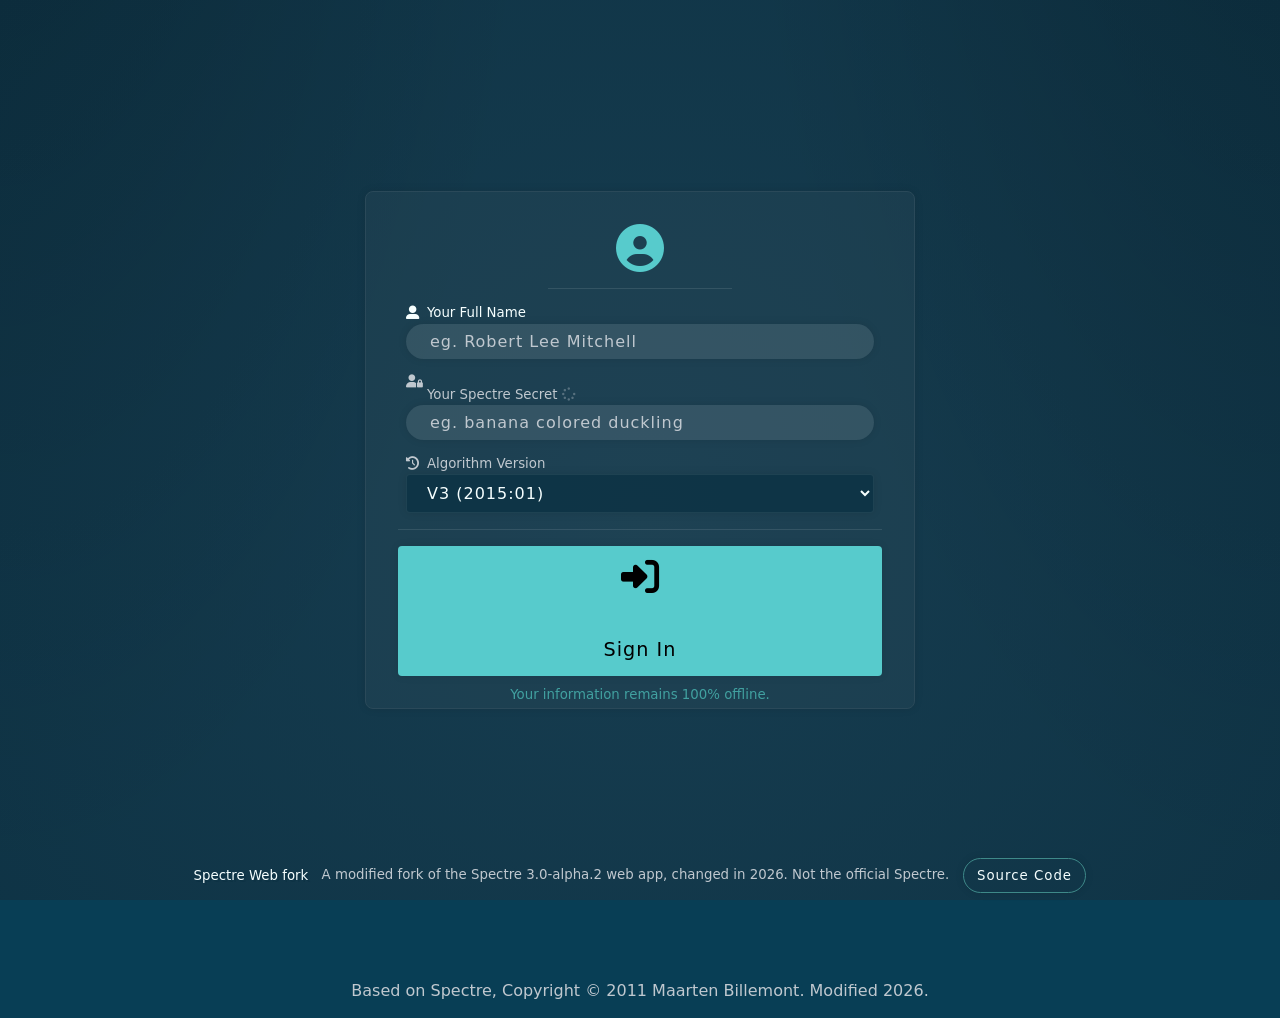
==== docs/index.html @ a0fe4a65 "Rebuild docs/ after the layout fixes" ====
<!DOCTYPE html>
<html lang="en">
    <head>
        <meta charset="utf-8">
        <meta http-equiv="Content-Security-Policy" content="default-src 'none'; script-src 'sha256-9/aliU8dGd2tb6OSsuzixeV4y/faTqgFtohetphbbj0=' 'sha256-5osL9BGpKjXok4ItbV8AQ6+V6i9bKQOKUIkxQH+vJXQ=' 'sha256-19Yi5ARsKP2tvW770PqaeZbpS1xLBzxc9Fg+fflLFEU=' 'sha256-3Mkn7nb8L54JIkCnnbf6QNFOFKUCBvr0ZYjHy5XILdM=' 'sha256-Y1WxvNF3VGXbITUzu2JVC7TMOSRNsv2co7iyMdmqBMM='; style-src 'sha256-naZOwZWrEbf+tsvNqC1hX/dUrbzZPQRe8W9vftmGkqo=' 'sha256-TBe0l9PhFaVR3DwHmA2jQbUf1y6yQ22RBgJKKkNkC50=' 'sha256-o7QjUlwYnPsHj55nE0psjLPsx08R8FAviyE1wl5RqvE=' 'sha256-8ndN4mEoQNzWhII5e+rMvZdpQ4ZD5e69drgX55+axxM=' 'sha256-bxnCBfvaxvdI/viL85YlEelTwdnySncHjJ1j/MYjPD8='; img-src data:; font-src data:; worker-src 'self' blob:; manifest-src data:; connect-src 'none'; object-src 'none'; base-uri 'none'; form-action 'none'">
        <title>Spectre Web fork</title>
        <meta name="description" content="Password manager and secure identity platform. Spectre is a free and offline password cipher." />
        <meta name="keywords" content="password manager,password generator,passwords,free,secure,strong,random,online,offline,privacy,web" />
        <meta name="viewport" content="width=device-width, initial-scale=1, shrink-to-fit=no">
        <meta name="theme-color" content="#3E8989">
        <meta name="author" content="Maarten Billemont">
        <meta name="referrer" content="no-referrer">
        <link rel="author" href="https://lhunath.com">
        <link rel="icon" href="[data-uri]">
        <link rel="manifest" href="[data-uri]">
        <link rel="apple-touch-icon" href="[data-uri]">
        <meta name="apple-mobile-web-app-capable" content="yes">
        <meta name="apple-mobile-web-app-title" content="Spectre fork">
        <meta name="apple-mobile-web-app-status-bar-style" content="default">
        <style>@charset "UTF-8";/*!
 * Bootstrap v5.0.0-beta1 (https://getbootstrap.com/)
 * Copyright 2011-2020 The Bootstrap Authors
 * Copyright 2011-2020 Twitter, Inc.
 * Licensed under MIT (https://github.com/twbs/bootstrap/blob/main/LICENSE)
 */:root{--bs-blue:#0d6efd;--bs-indigo:#6610f2;--bs-purple:#6f42c1;--bs-pink:#d63384;--bs-red:#dc3545;--bs-orange:#fd7e14;--bs-yellow:#ffc107;--bs-green:#198754;--bs-teal:#20c997;--bs-cyan:#0dcaf0;--bs-white:#fff;--bs-gray:#6c757d;--bs-gray-dark:#343a40;--bs-primary:#0d6efd;--bs-secondary:#6c757d;--bs-success:#198754;--bs-info:#0dcaf0;--bs-warning:#ffc107;--bs-danger:#dc3545;--bs-light:#f8f9fa;--bs-dark:#212529;--bs-font-sans-serif:system-ui,-apple-system,"Segoe UI",Roboto,"Helvetica Neue",Arial,"Noto Sans","Liberation Sans",sans-serif,"Apple Color Emoji","Segoe UI Emoji","Segoe UI Symbol","Noto Color Emoji";--bs-font-monospace:SFMono-Regular,Menlo,Monaco,Consolas,"Liberation Mono","Courier New",monospace;--bs-gradient:linear-gradient(180deg, rgba(255, 255, 255, 0.15), rgba(255, 255, 255, 0))}*,::after,::before{box-sizing:border-box}@media (prefers-reduced-motion:no-preference){:root{scroll-behavior:smooth}}body{margin:0;font-family:var(--bs-font-sans-serif);font-size:1rem;font-weight:400;line-height:1.5;color:#212529;background-color:#fff;-webkit-text-size-adjust:100%;-webkit-tap-highlight-color:transparent}[tabindex="-1"]:focus:not(:focus-visible){outline:0!important}hr{margin:1rem 0;color:inherit;background-color:currentColor;border:0;opacity:.25}hr:not([size]){height:1px}.h1,.h2,.h3,.h4,.h5,.h6,h1,h2,h3,h4,h5,h6{margin-top:0;margin-bottom:.5rem;font-weight:500;line-height:1.2}.h1,h1{font-size:calc(1.375rem + 1.5vw)}@media (min-width:1200px){.h1,h1{font-size:2.5rem}}.h2,h2{font-size:calc(1.325rem + .9vw)}@media (min-width:1200px){.h2,h2{font-size:2rem}}.h3,h3{font-size:calc(1.3rem + .6vw)}@media (min-width:1200px){.h3,h3{font-size:1.75rem}}.h4,h4{font-size:calc(1.275rem + .3vw)}@media (min-width:1200px){.h4,h4{font-size:1.5rem}}.h5,h5{font-size:1.25rem}.h6,h6{font-size:1rem}p{margin-top:0;margin-bottom:1rem}abbr[data-bs-original-title],abbr[title]{text-decoration:underline;-webkit-text-decoration:underline dotted;text-decoration:underline dotted;cursor:help;-webkit-text-decoration-skip-ink:none;text-decoration-skip-ink:none}address{margin-bottom:1rem;font-style:normal;line-height:inherit}ol,ul{padding-left:2rem}dl,ol,ul{margin-top:0;margin-bottom:1rem}ol ol,ol ul,ul ol,ul ul{margin-bottom:0}dt{font-weight:700}dd{margin-bottom:.5rem;margin-left:0}blockquote{margin:0 0 1rem}b,strong{font-weight:bolder}.small,small{font-size:.875em}.mark,mark{padding:.2em;background-color:#fcf8e3}sub,sup{position:relative;font-size:.75em;line-height:0;vertical-align:baseline}sub{bottom:-.25em}sup{top:-.5em}a{color:#0d6efd;text-decoration:underline}a:hover{color:#0a58ca}a:not([href]):not([class]),a:not([href]):not([class]):hover{color:inherit;text-decoration:none}code,kbd,pre,samp{font-family:var(--bs-font-monospace);font-size:1em;direction:ltr;unicode-bidi:bidi-override}pre{display:block;margin-top:0;margin-bottom:1rem;overflow:auto;font-size:.875em}pre code{font-size:inherit;color:inherit;word-break:normal}code{font-size:.875em;color:#d63384;word-wrap:break-word}a>code{color:inherit}kbd{padding:.2rem .4rem;font-size:.875em;color:#fff;background-color:#212529;border-radius:.2rem}kbd kbd{padding:0;font-size:1em;font-weight:700}figure{margin:0 0 1rem}img,svg{vertical-align:middle}table{caption-side:bottom;border-collapse:collapse}caption{padding-top:.5rem;padding-bottom:.5rem;color:#6c757d;text-align:left}th{text-align:inherit;text-align:-webkit-match-parent}tbody,td,tfoot,th,thead,tr{border-color:inherit;border-style:solid;border-width:0}label{display:inline-block}button{border-radius:0}button:focus{outline:dotted 1px;outline:-webkit-focus-ring-color auto 5px}button,input,optgroup,select,textarea{margin:0;font-family:inherit;font-size:inherit;line-height:inherit}button,select{text-transform:none}[role=button]{cursor:pointer}select{word-wrap:normal}[list]::-webkit-calendar-picker-indicator{display:none}[type=button],[type=reset],[type=submit],button{-webkit-appearance:button}[type=button]:not(:disabled),[type=reset]:not(:disabled),[type=submit]:not(:disabled),button:not(:disabled){cursor:pointer}::-moz-focus-inner{padding:0;border-style:none}textarea{resize:vertical}fieldset{min-width:0;padding:0;margin:0;border:0}legend{float:left;width:100%;padding:0;margin-bottom:.5rem;font-size:calc(1.275rem + .3vw);line-height:inherit}@media (min-width:1200px){legend{font-size:1.5rem}}legend+*{clear:left}::-webkit-datetime-edit-day-field,::-webkit-datetime-edit-fields-wrapper,::-webkit-datetime-edit-hour-field,::-webkit-datetime-edit-minute,::-webkit-datetime-edit-month-field,::-webkit-datetime-edit-text,::-webkit-datetime-edit-year-field{padding:0}::-webkit-inner-spin-button{height:auto}[type=search]{outline-offset:-2px;-webkit-appearance:textfield}::-webkit-search-decoration{-webkit-appearance:none}::-webkit-color-swatch-wrapper{padding:0}::file-selector-button{font:inherit}::-webkit-file-upload-button{font:inherit;-webkit-appearance:button}output{display:inline-block}iframe{border:0}summary{display:list-item;cursor:pointer}progress{vertical-align:baseline}[hidden]{display:none!important}.lead{font-size:1.25rem;font-weight:300}.display-1{font-size:calc(1.625rem + 4.5vw);font-weight:300;line-height:1.2}@media (min-width:1200px){.display-1{font-size:5rem}}.display-2{font-size:calc(1.575rem + 3.9vw);font-weight:300;line-height:1.2}@media (min-width:1200px){.display-2{font-size:4.5rem}}.display-3{font-size:calc(1.525rem + 3.3vw);font-weight:300;line-height:1.2}@media (min-width:1200px){.display-3{font-size:4rem}}.display-4{font-size:calc(1.475rem + 2.7vw);font-weight:300;line-height:1.2}@media (min-width:1200px){.display-4{font-size:3.5rem}}.display-5{font-size:calc(1.425rem + 2.1vw);font-weight:300;line-height:1.2}@media (min-width:1200px){.display-5{font-size:3rem}}.display-6{font-size:calc(1.375rem + 1.5vw);font-weight:300;line-height:1.2}@media (min-width:1200px){.display-6{font-size:2.5rem}}.list-unstyled{padding-left:0;list-style:none}.list-inline{padding-left:0;list-style:none}.list-inline-item{display:inline-block}.list-inline-item:not(:last-child){margin-right:.5rem}.initialism{font-size:.875em;text-transform:uppercase}.blockquote{margin-bottom:1rem;font-size:1.25rem}.blockquote>:last-child{margin-bottom:0}.blockquote-footer{margin-top:-1rem;margin-bottom:1rem;font-size:.875em;color:#6c757d}.blockquote-footer::before{content:"— "}.img-fluid{max-width:100%;height:auto}.img-thumbnail{padding:.25rem;background-color:#fff;border:1px solid #dee2e6;border-radius:.25rem;max-width:100%;height:auto}.figure{display:inline-block}.figure-img{margin-bottom:.5rem;line-height:1}.figure-caption{font-size:.875em;color:#6c757d}.container,.container-fluid,.container-lg,.container-md,.container-sm,.container-xl,.container-xxl{width:100%;padding-right:var(--bs-gutter-x,.75rem);padding-left:var(--bs-gutter-x,.75rem);margin-right:auto;margin-left:auto}@media (min-width:576px){.container,.container-sm{max-width:540px}}@media (min-width:768px){.container,.container-md,.container-sm{max-width:720px}}@media (min-width:992px){.container,.container-lg,.container-md,.container-sm{max-width:960px}}@media (min-width:1200px){.container,.container-lg,.container-md,.container-sm,.container-xl{max-width:1140px}}@media (min-width:1400px){.container,.container-lg,.container-md,.container-sm,.container-xl,.container-xxl{max-width:1320px}}.row{--bs-gutter-x:1.5rem;--bs-gutter-y:0;display:flex;flex-wrap:wrap;margin-top:calc(var(--bs-gutter-y) * -1);margin-right:calc(var(--bs-gutter-x)/ -2);margin-left:calc(var(--bs-gutter-x)/ -2)}.row>*{flex-shrink:0;width:100%;max-width:100%;padding-right:calc(var(--bs-gutter-x)/ 2);padding-left:calc(var(--bs-gutter-x)/ 2);margin-top:var(--bs-gutter-y)}.col{flex:1 0 0%}.row-cols-auto>*{flex:0 0 auto;width:auto}.row-cols-1>*{flex:0 0 auto;width:100%}.row-cols-2>*{flex:0 0 auto;width:50%}.row-cols-3>*{flex:0 0 auto;width:33.3333333333%}.row-cols-4>*{flex:0 0 auto;width:25%}.row-cols-5>*{flex:0 0 auto;width:20%}.row-cols-6>*{flex:0 0 auto;width:16.6666666667%}.col-auto{flex:0 0 auto;width:auto}.col-1{flex:0 0 auto;width:8.3333333333%}.col-2{flex:0 0 auto;width:16.6666666667%}.col-3{flex:0 0 auto;width:25%}.col-4{flex:0 0 auto;width:33.3333333333%}.col-5{flex:0 0 auto;width:41.6666666667%}.col-6{flex:0 0 auto;width:50%}.col-7{flex:0 0 auto;width:58.3333333333%}.col-8{flex:0 0 auto;width:66.6666666667%}.col-9{flex:0 0 auto;width:75%}.col-10{flex:0 0 auto;width:83.3333333333%}.col-11{flex:0 0 auto;width:91.6666666667%}.col-12{flex:0 0 auto;width:100%}.offset-1{margin-left:8.3333333333%}.offset-2{margin-left:16.6666666667%}.offset-3{margin-left:25%}.offset-4{margin-left:33.3333333333%}.offset-5{margin-left:41.6666666667%}.offset-6{margin-left:50%}.offset-7{margin-left:58.3333333333%}.offset-8{margin-left:66.6666666667%}.offset-9{margin-left:75%}.offset-10{margin-left:83.3333333333%}.offset-11{margin-left:91.6666666667%}.g-0,.gx-0{--bs-gutter-x:0}.g-0,.gy-0{--bs-gutter-y:0}.g-1,.gx-1{--bs-gutter-x:0.25rem}.g-1,.gy-1{--bs-gutter-y:0.25rem}.g-2,.gx-2{--bs-gutter-x:0.5rem}.g-2,.gy-2{--bs-gutter-y:0.5rem}.g-3,.gx-3{--bs-gutter-x:1rem}.g-3,.gy-3{--bs-gutter-y:1rem}.g-4,.gx-4{--bs-gutter-x:1.5rem}.g-4,.gy-4{--bs-gutter-y:1.5rem}.g-5,.gx-5{--bs-gutter-x:3rem}.g-5,.gy-5{--bs-gutter-y:3rem}@media (min-width:576px){.col-sm{flex:1 0 0%}.row-cols-sm-auto>*{flex:0 0 auto;width:auto}.row-cols-sm-1>*{flex:0 0 auto;width:100%}.row-cols-sm-2>*{flex:0 0 auto;width:50%}.row-cols-sm-3>*{flex:0 0 auto;width:33.3333333333%}.row-cols-sm-4>*{flex:0 0 auto;width:25%}.row-cols-sm-5>*{flex:0 0 auto;width:20%}.row-cols-sm-6>*{flex:0 0 auto;width:16.6666666667%}.col-sm-auto{flex:0 0 auto;width:auto}.col-sm-1{flex:0 0 auto;width:8.3333333333%}.col-sm-2{flex:0 0 auto;width:16.6666666667%}.col-sm-3{flex:0 0 auto;width:25%}.col-sm-4{flex:0 0 auto;width:33.3333333333%}.col-sm-5{flex:0 0 auto;width:41.6666666667%}.col-sm-6{flex:0 0 auto;width:50%}.col-sm-7{flex:0 0 auto;width:58.3333333333%}.col-sm-8{flex:0 0 auto;width:66.6666666667%}.col-sm-9{flex:0 0 auto;width:75%}.col-sm-10{flex:0 0 auto;width:83.3333333333%}.col-sm-11{flex:0 0 auto;width:91.6666666667%}.col-sm-12{flex:0 0 auto;width:100%}.offset-sm-0{margin-left:0}.offset-sm-1{margin-left:8.3333333333%}.offset-sm-2{margin-left:16.6666666667%}.offset-sm-3{margin-left:25%}.offset-sm-4{margin-left:33.3333333333%}.offset-sm-5{margin-left:41.6666666667%}.offset-sm-6{margin-left:50%}.offset-sm-7{margin-left:58.3333333333%}.offset-sm-8{margin-left:66.6666666667%}.offset-sm-9{margin-left:75%}.offset-sm-10{margin-left:83.3333333333%}.offset-sm-11{margin-left:91.6666666667%}.g-sm-0,.gx-sm-0{--bs-gutter-x:0}.g-sm-0,.gy-sm-0{--bs-gutter-y:0}.g-sm-1,.gx-sm-1{--bs-gutter-x:0.25rem}.g-sm-1,.gy-sm-1{--bs-gutter-y:0.25rem}.g-sm-2,.gx-sm-2{--bs-gutter-x:0.5rem}.g-sm-2,.gy-sm-2{--bs-gutter-y:0.5rem}.g-sm-3,.gx-sm-3{--bs-gutter-x:1rem}.g-sm-3,.gy-sm-3{--bs-gutter-y:1rem}.g-sm-4,.gx-sm-4{--bs-gutter-x:1.5rem}.g-sm-4,.gy-sm-4{--bs-gutter-y:1.5rem}.g-sm-5,.gx-sm-5{--bs-gutter-x:3rem}.g-sm-5,.gy-sm-5{--bs-gutter-y:3rem}}@media (min-width:768px){.col-md{flex:1 0 0%}.row-cols-md-auto>*{flex:0 0 auto;width:auto}.row-cols-md-1>*{flex:0 0 auto;width:100%}.row-cols-md-2>*{flex:0 0 auto;width:50%}.row-cols-md-3>*{flex:0 0 auto;width:33.3333333333%}.row-cols-md-4>*{flex:0 0 auto;width:25%}.row-cols-md-5>*{flex:0 0 auto;width:20%}.row-cols-md-6>*{flex:0 0 auto;width:16.6666666667%}.col-md-auto{flex:0 0 auto;width:auto}.col-md-1{flex:0 0 auto;width:8.3333333333%}.col-md-2{flex:0 0 auto;width:16.6666666667%}.col-md-3{flex:0 0 auto;width:25%}.col-md-4{flex:0 0 auto;width:33.3333333333%}.col-md-5{flex:0 0 auto;width:41.6666666667%}.col-md-6{flex:0 0 auto;width:50%}.col-md-7{flex:0 0 auto;width:58.3333333333%}.col-md-8{flex:0 0 auto;width:66.6666666667%}.col-md-9{flex:0 0 auto;width:75%}.col-md-10{flex:0 0 auto;width:83.3333333333%}.col-md-11{flex:0 0 auto;width:91.6666666667%}.col-md-12{flex:0 0 auto;width:100%}.offset-md-0{margin-left:0}.offset-md-1{margin-left:8.3333333333%}.offset-md-2{margin-left:16.6666666667%}.offset-md-3{margin-left:25%}.offset-md-4{margin-left:33.3333333333%}.offset-md-5{margin-left:41.6666666667%}.offset-md-6{margin-left:50%}.offset-md-7{margin-left:58.3333333333%}.offset-md-8{margin-left:66.6666666667%}.offset-md-9{margin-left:75%}.offset-md-10{margin-left:83.3333333333%}.offset-md-11{margin-left:91.6666666667%}.g-md-0,.gx-md-0{--bs-gutter-x:0}.g-md-0,.gy-md-0{--bs-gutter-y:0}.g-md-1,.gx-md-1{--bs-gutter-x:0.25rem}.g-md-1,.gy-md-1{--bs-gutter-y:0.25rem}.g-md-2,.gx-md-2{--bs-gutter-x:0.5rem}.g-md-2,.gy-md-2{--bs-gutter-y:0.5rem}.g-md-3,.gx-md-3{--bs-gutter-x:1rem}.g-md-3,.gy-md-3{--bs-gutter-y:1rem}.g-md-4,.gx-md-4{--bs-gutter-x:1.5rem}.g-md-4,.gy-md-4{--bs-gutter-y:1.5rem}.g-md-5,.gx-md-5{--bs-gutter-x:3rem}.g-md-5,.gy-md-5{--bs-gutter-y:3rem}}@media (min-width:992px){.col-lg{flex:1 0 0%}.row-cols-lg-auto>*{flex:0 0 auto;width:auto}.row-cols-lg-1>*{flex:0 0 auto;width:100%}.row-cols-lg-2>*{flex:0 0 auto;width:50%}.row-cols-lg-3>*{flex:0 0 auto;width:33.3333333333%}.row-cols-lg-4>*{flex:0 0 auto;width:25%}.row-cols-lg-5>*{flex:0 0 auto;width:20%}.row-cols-lg-6>*{flex:0 0 auto;width:16.6666666667%}.col-lg-auto{flex:0 0 auto;width:auto}.col-lg-1{flex:0 0 auto;width:8.3333333333%}.col-lg-2{flex:0 0 auto;width:16.6666666667%}.col-lg-3{flex:0 0 auto;width:25%}.col-lg-4{flex:0 0 auto;width:33.3333333333%}.col-lg-5{flex:0 0 auto;width:41.6666666667%}.col-lg-6{flex:0 0 auto;width:50%}.col-lg-7{flex:0 0 auto;width:58.3333333333%}.col-lg-8{flex:0 0 auto;width:66.6666666667%}.col-lg-9{flex:0 0 auto;width:75%}.col-lg-10{flex:0 0 auto;width:83.3333333333%}.col-lg-11{flex:0 0 auto;width:91.6666666667%}.col-lg-12{flex:0 0 auto;width:100%}.offset-lg-0{margin-left:0}.offset-lg-1{margin-left:8.3333333333%}.offset-lg-2{margin-left:16.6666666667%}.offset-lg-3{margin-left:25%}.offset-lg-4{margin-left:33.3333333333%}.offset-lg-5{margin-left:41.6666666667%}.offset-lg-6{margin-left:50%}.offset-lg-7{margin-left:58.3333333333%}.offset-lg-8{margin-left:66.6666666667%}.offset-lg-9{margin-left:75%}.offset-lg-10{margin-left:83.3333333333%}.offset-lg-11{margin-left:91.6666666667%}.g-lg-0,.gx-lg-0{--bs-gutter-x:0}.g-lg-0,.gy-lg-0{--bs-gutter-y:0}.g-lg-1,.gx-lg-1{--bs-gutter-x:0.25rem}.g-lg-1,.gy-lg-1{--bs-gutter-y:0.25rem}.g-lg-2,.gx-lg-2{--bs-gutter-x:0.5rem}.g-lg-2,.gy-lg-2{--bs-gutter-y:0.5rem}.g-lg-3,.gx-lg-3{--bs-gutter-x:1rem}.g-lg-3,.gy-lg-3{--bs-gutter-y:1rem}.g-lg-4,.gx-lg-4{--bs-gutter-x:1.5rem}.g-lg-4,.gy-lg-4{--bs-gutter-y:1.5rem}.g-lg-5,.gx-lg-5{--bs-gutter-x:3rem}.g-lg-5,.gy-lg-5{--bs-gutter-y:3rem}}@media (min-width:1200px){.col-xl{flex:1 0 0%}.row-cols-xl-auto>*{flex:0 0 auto;width:auto}.row-cols-xl-1>*{flex:0 0 auto;width:100%}.row-cols-xl-2>*{flex:0 0 auto;width:50%}.row-cols-xl-3>*{flex:0 0 auto;width:33.3333333333%}.row-cols-xl-4>*{flex:0 0 auto;width:25%}.row-cols-xl-5>*{flex:0 0 auto;width:20%}.row-cols-xl-6>*{flex:0 0 auto;width:16.6666666667%}.col-xl-auto{flex:0 0 auto;width:auto}.col-xl-1{flex:0 0 auto;width:8.3333333333%}.col-xl-2{flex:0 0 auto;width:16.6666666667%}.col-xl-3{flex:0 0 auto;width:25%}.col-xl-4{flex:0 0 auto;width:33.3333333333%}.col-xl-5{flex:0 0 auto;width:41.6666666667%}.col-xl-6{flex:0 0 auto;width:50%}.col-xl-7{flex:0 0 auto;width:58.3333333333%}.col-xl-8{flex:0 0 auto;width:66.6666666667%}.col-xl-9{flex:0 0 auto;width:75%}.col-xl-10{flex:0 0 auto;width:83.3333333333%}.col-xl-11{flex:0 0 auto;width:91.6666666667%}.col-xl-12{flex:0 0 auto;width:100%}.offset-xl-0{margin-left:0}.offset-xl-1{margin-left:8.3333333333%}.offset-xl-2{margin-left:16.6666666667%}.offset-xl-3{margin-left:25%}.offset-xl-4{margin-left:33.3333333333%}.offset-xl-5{margin-left:41.6666666667%}.offset-xl-6{margin-left:50%}.offset-xl-7{margin-left:58.3333333333%}.offset-xl-8{margin-left:66.6666666667%}.offset-xl-9{margin-left:75%}.offset-xl-10{margin-left:83.3333333333%}.offset-xl-11{margin-left:91.6666666667%}.g-xl-0,.gx-xl-0{--bs-gutter-x:0}.g-xl-0,.gy-xl-0{--bs-gutter-y:0}.g-xl-1,.gx-xl-1{--bs-gutter-x:0.25rem}.g-xl-1,.gy-xl-1{--bs-gutter-y:0.25rem}.g-xl-2,.gx-xl-2{--bs-gutter-x:0.5rem}.g-xl-2,.gy-xl-2{--bs-gutter-y:0.5rem}.g-xl-3,.gx-xl-3{--bs-gutter-x:1rem}.g-xl-3,.gy-xl-3{--bs-gutter-y:1rem}.g-xl-4,.gx-xl-4{--bs-gutter-x:1.5rem}.g-xl-4,.gy-xl-4{--bs-gutter-y:1.5rem}.g-xl-5,.gx-xl-5{--bs-gutter-x:3rem}.g-xl-5,.gy-xl-5{--bs-gutter-y:3rem}}@media (min-width:1400px){.col-xxl{flex:1 0 0%}.row-cols-xxl-auto>*{flex:0 0 auto;width:auto}.row-cols-xxl-1>*{flex:0 0 auto;width:100%}.row-cols-xxl-2>*{flex:0 0 auto;width:50%}.row-cols-xxl-3>*{flex:0 0 auto;width:33.3333333333%}.row-cols-xxl-4>*{flex:0 0 auto;width:25%}.row-cols-xxl-5>*{flex:0 0 auto;width:20%}.row-cols-xxl-6>*{flex:0 0 auto;width:16.6666666667%}.col-xxl-auto{flex:0 0 auto;width:auto}.col-xxl-1{flex:0 0 auto;width:8.3333333333%}.col-xxl-2{flex:0 0 auto;width:16.6666666667%}.col-xxl-3{flex:0 0 auto;width:25%}.col-xxl-4{flex:0 0 auto;width:33.3333333333%}.col-xxl-5{flex:0 0 auto;width:41.6666666667%}.col-xxl-6{flex:0 0 auto;width:50%}.col-xxl-7{flex:0 0 auto;width:58.3333333333%}.col-xxl-8{flex:0 0 auto;width:66.6666666667%}.col-xxl-9{flex:0 0 auto;width:75%}.col-xxl-10{flex:0 0 auto;width:83.3333333333%}.col-xxl-11{flex:0 0 auto;width:91.6666666667%}.col-xxl-12{flex:0 0 auto;width:100%}.offset-xxl-0{margin-left:0}.offset-xxl-1{margin-left:8.3333333333%}.offset-xxl-2{margin-left:16.6666666667%}.offset-xxl-3{margin-left:25%}.offset-xxl-4{margin-left:33.3333333333%}.offset-xxl-5{margin-left:41.6666666667%}.offset-xxl-6{margin-left:50%}.offset-xxl-7{margin-left:58.3333333333%}.offset-xxl-8{margin-left:66.6666666667%}.offset-xxl-9{margin-left:75%}.offset-xxl-10{margin-left:83.3333333333%}.offset-xxl-11{margin-left:91.6666666667%}.g-xxl-0,.gx-xxl-0{--bs-gutter-x:0}.g-xxl-0,.gy-xxl-0{--bs-gutter-y:0}.g-xxl-1,.gx-xxl-1{--bs-gutter-x:0.25rem}.g-xxl-1,.gy-xxl-1{--bs-gutter-y:0.25rem}.g-xxl-2,.gx-xxl-2{--bs-gutter-x:0.5rem}.g-xxl-2,.gy-xxl-2{--bs-gutter-y:0.5rem}.g-xxl-3,.gx-xxl-3{--bs-gutter-x:1rem}.g-xxl-3,.gy-xxl-3{--bs-gutter-y:1rem}.g-xxl-4,.gx-xxl-4{--bs-gutter-x:1.5rem}.g-xxl-4,.gy-xxl-4{--bs-gutter-y:1.5rem}.g-xxl-5,.gx-xxl-5{--bs-gutter-x:3rem}.g-xxl-5,.gy-xxl-5{--bs-gutter-y:3rem}}.table{--bs-table-bg:transparent;--bs-table-striped-color:#212529;--bs-table-striped-bg:rgba(0, 0, 0, 0.05);--bs-table-active-color:#212529;--bs-table-active-bg:rgba(0, 0, 0, 0.1);--bs-table-hover-color:#212529;--bs-table-hover-bg:rgba(0, 0, 0, 0.075);width:100%;margin-bottom:1rem;color:#212529;vertical-align:top;border-color:#dee2e6}.table>:not(caption)>*>*{padding:.5rem .5rem;background-color:var(--bs-table-bg);background-image:linear-gradient(var(--bs-table-accent-bg),var(--bs-table-accent-bg));border-bottom-width:1px}.table>tbody{vertical-align:inherit}.table>thead{vertical-align:bottom}.table>:not(:last-child)>:last-child>*{border-bottom-color:currentColor}.caption-top{caption-side:top}.table-sm>:not(caption)>*>*{padding:.25rem .25rem}.table-bordered>:not(caption)>*{border-width:1px 0}.table-bordered>:not(caption)>*>*{border-width:0 1px}.table-borderless>:not(caption)>*>*{border-bottom-width:0}.table-striped>tbody>tr:nth-of-type(odd){--bs-table-accent-bg:var(--bs-table-striped-bg);color:var(--bs-table-striped-color)}.table-active{--bs-table-accent-bg:var(--bs-table-active-bg);color:var(--bs-table-active-color)}.table-hover>tbody>tr:hover{--bs-table-accent-bg:var(--bs-table-hover-bg);color:var(--bs-table-hover-color)}.table-primary{--bs-table-bg:#cfe2ff;--bs-table-striped-bg:#c5d7f2;--bs-table-striped-color:#000;--bs-table-active-bg:#bacbe6;--bs-table-active-color:#000;--bs-table-hover-bg:#bfd1ec;--bs-table-hover-color:#000;color:#000;border-color:#bacbe6}.table-secondary{--bs-table-bg:#e2e3e5;--bs-table-striped-bg:#d7d8da;--bs-table-striped-color:#000;--bs-table-active-bg:#cbccce;--bs-table-active-color:#000;--bs-table-hover-bg:#d1d2d4;--bs-table-hover-color:#000;color:#000;border-color:#cbccce}.table-success{--bs-table-bg:#d1e7dd;--bs-table-striped-bg:#c7dbd2;--bs-table-striped-color:#000;--bs-table-active-bg:#bcd0c7;--bs-table-active-color:#000;--bs-table-hover-bg:#c1d6cc;--bs-table-hover-color:#000;color:#000;border-color:#bcd0c7}.table-info{--bs-table-bg:#cff4fc;--bs-table-striped-bg:#c5e8ef;--bs-table-striped-color:#000;--bs-table-active-bg:#badce3;--bs-table-active-color:#000;--bs-table-hover-bg:#bfe2e9;--bs-table-hover-color:#000;color:#000;border-color:#badce3}.table-warning{--bs-table-bg:#fff3cd;--bs-table-striped-bg:#f2e7c3;--bs-table-striped-color:#000;--bs-table-active-bg:#e6dbb9;--bs-table-active-color:#000;--bs-table-hover-bg:#ece1be;--bs-table-hover-color:#000;color:#000;border-color:#e6dbb9}.table-danger{--bs-table-bg:#f8d7da;--bs-table-striped-bg:#eccccf;--bs-table-striped-color:#000;--bs-table-active-bg:#dfc2c4;--bs-table-active-color:#000;--bs-table-hover-bg:#e5c7ca;--bs-table-hover-color:#000;color:#000;border-color:#dfc2c4}.table-light{--bs-table-bg:#f8f9fa;--bs-table-striped-bg:#ecedee;--bs-table-striped-color:#000;--bs-table-active-bg:#dfe0e1;--bs-table-active-color:#000;--bs-table-hover-bg:#e5e6e7;--bs-table-hover-color:#000;color:#000;border-color:#dfe0e1}.table-dark{--bs-table-bg:#212529;--bs-table-striped-bg:#2c3034;--bs-table-striped-color:#fff;--bs-table-active-bg:#373b3e;--bs-table-active-color:#fff;--bs-table-hover-bg:#323539;--bs-table-hover-color:#fff;color:#fff;border-color:#373b3e}.table-responsive{overflow-x:auto;-webkit-overflow-scrolling:touch}@media (max-width:575.98px){.table-responsive-sm{overflow-x:auto;-webkit-overflow-scrolling:touch}}@media (max-width:767.98px){.table-responsive-md{overflow-x:auto;-webkit-overflow-scrolling:touch}}@media (max-width:991.98px){.table-responsive-lg{overflow-x:auto;-webkit-overflow-scrolling:touch}}@media (max-width:1199.98px){.table-responsive-xl{overflow-x:auto;-webkit-overflow-scrolling:touch}}@media (max-width:1399.98px){.table-responsive-xxl{overflow-x:auto;-webkit-overflow-scrolling:touch}}.form-label{margin-bottom:.5rem}.col-form-label{padding-top:calc(.375rem + 1px);padding-bottom:calc(.375rem + 1px);margin-bottom:0;font-size:inherit;line-height:1.5}.col-form-label-lg{padding-top:calc(.5rem + 1px);padding-bottom:calc(.5rem + 1px);font-size:1.25rem}.col-form-label-sm{padding-top:calc(.25rem + 1px);padding-bottom:calc(.25rem + 1px);font-size:.875rem}.form-text{margin-top:.25rem;font-size:.875em;color:#6c757d}.form-control{display:block;width:100%;padding:.375rem .75rem;font-size:1rem;font-weight:400;line-height:1.5;color:#212529;background-color:#fff;background-clip:padding-box;border:1px solid #ced4da;-webkit-appearance:none;-moz-appearance:none;appearance:none;border-radius:.25rem;transition:border-color .15s ease-in-out,box-shadow .15s ease-in-out}@media (prefers-reduced-motion:reduce){.form-control{transition:none}}.form-control[type=file]{overflow:hidden}.form-control[type=file]:not(:disabled):not([readonly]){cursor:pointer}.form-control:focus{color:#212529;background-color:#fff;border-color:#86b7fe;outline:0;box-shadow:0 0 0 .25rem rgba(13,110,253,.25)}.form-control::-webkit-date-and-time-value{height:1.5em}.form-control::-webkit-input-placeholder{color:#6c757d;opacity:1}.form-control::-moz-placeholder{color:#6c757d;opacity:1}.form-control::placeholder{color:#6c757d;opacity:1}.form-control:disabled,.form-control[readonly]{background-color:#e9ecef;opacity:1}.form-control::file-selector-button{padding:.375rem .75rem;margin:-.375rem -.75rem;-webkit-margin-end:.75rem;margin-inline-end:.75rem;color:#212529;background-color:#e9ecef;pointer-events:none;border-color:inherit;border-style:solid;border-width:0;border-inline-end-width:1px;border-radius:0;transition:color .15s ease-in-out,background-color .15s ease-in-out,border-color .15s ease-in-out,box-shadow .15s ease-in-out}@media (prefers-reduced-motion:reduce){.form-control::file-selector-button{transition:none}}.form-control:hover:not(:disabled):not([readonly])::file-selector-button{background-color:#dde0e3}.form-control::-webkit-file-upload-button{padding:.375rem .75rem;margin:-.375rem -.75rem;-webkit-margin-end:.75rem;margin-inline-end:.75rem;color:#212529;background-color:#e9ecef;pointer-events:none;border-color:inherit;border-style:solid;border-width:0;border-inline-end-width:1px;border-radius:0;-webkit-transition:color .15s ease-in-out,background-color .15s ease-in-out,border-color .15s ease-in-out,box-shadow .15s ease-in-out;transition:color .15s ease-in-out,background-color .15s ease-in-out,border-color .15s ease-in-out,box-shadow .15s ease-in-out}@media (prefers-reduced-motion:reduce){.form-control::-webkit-file-upload-button{-webkit-transition:none;transition:none}}.form-control:hover:not(:disabled):not([readonly])::-webkit-file-upload-button{background-color:#dde0e3}.form-control-plaintext{display:block;width:100%;padding:.375rem 0;margin-bottom:0;line-height:1.5;color:#212529;background-color:transparent;border:solid transparent;border-width:1px 0}.form-control-plaintext.form-control-lg,.form-control-plaintext.form-control-sm{padding-right:0;padding-left:0}.form-control-sm{min-height:calc(1.5em + .5rem + 2px);padding:.25rem .5rem;font-size:.875rem;border-radius:.2rem}.form-control-sm::file-selector-button{padding:.25rem .5rem;margin:-.25rem -.5rem;-webkit-margin-end:.5rem;margin-inline-end:.5rem}.form-control-sm::-webkit-file-upload-button{padding:.25rem .5rem;margin:-.25rem -.5rem;-webkit-margin-end:.5rem;margin-inline-end:.5rem}.form-control-lg{min-height:calc(1.5em + 1rem + 2px);padding:.5rem 1rem;font-size:1.25rem;border-radius:.3rem}.form-control-lg::file-selector-button{padding:.5rem 1rem;margin:-.5rem -1rem;-webkit-margin-end:1rem;margin-inline-end:1rem}.form-control-lg::-webkit-file-upload-button{padding:.5rem 1rem;margin:-.5rem -1rem;-webkit-margin-end:1rem;margin-inline-end:1rem}textarea.form-control{min-height:calc(1.5em + .75rem + 2px)}textarea.form-control-sm{min-height:calc(1.5em + .5rem + 2px)}textarea.form-control-lg{min-height:calc(1.5em + 1rem + 2px)}.form-control-color{max-width:3rem;height:auto;padding:.375rem}.form-control-color:not(:disabled):not([readonly]){cursor:pointer}.form-control-color::-moz-color-swatch{height:1.5em;border-radius:.25rem}.form-control-color::-webkit-color-swatch{height:1.5em;border-radius:.25rem}.form-select{display:block;width:100%;padding:.375rem 1.75rem .375rem .75rem;font-size:1rem;font-weight:400;line-height:1.5;color:#212529;vertical-align:middle;background-color:#fff;background-image:url("data:image/svg+xml,%3csvg xmlns='http://www.w3.org/2000/svg' viewBox='0 0 16 16'%3e%3cpath fill='none' stroke='%23343a40' stroke-linecap='round' stroke-linejoin='round' stroke-width='2' d='M2 5l6 6 6-6'/%3e%3c/svg%3e");background-repeat:no-repeat;background-position:right .75rem center;background-size:16px 12px;border:1px solid #ced4da;border-radius:.25rem;-webkit-appearance:none;-moz-appearance:none;appearance:none}.form-select:focus{border-color:#86b7fe;outline:0;box-shadow:0 0 0 .25rem rgba(13,110,253,.25)}.form-select[multiple],.form-select[size]:not([size="1"]){padding-right:.75rem;background-image:none}.form-select:disabled{color:#6c757d;background-color:#e9ecef}.form-select:-moz-focusring{color:transparent;text-shadow:0 0 0 #212529}.form-select-sm{padding-top:.25rem;padding-bottom:.25rem;padding-left:.5rem;font-size:.875rem}.form-select-lg{padding-top:.5rem;padding-bottom:.5rem;padding-left:1rem;font-size:1.25rem}.form-check{display:block;min-height:1.5rem;padding-left:1.5em;margin-bottom:.125rem}.form-check .form-check-input{float:left;margin-left:-1.5em}.form-check-input{width:1em;height:1em;margin-top:.25em;vertical-align:top;background-color:#fff;background-repeat:no-repeat;background-position:center;background-size:contain;border:1px solid rgba(0,0,0,.25);-webkit-appearance:none;-moz-appearance:none;appearance:none;-webkit-print-color-adjust:exact;color-adjust:exact;transition:background-color .15s ease-in-out,background-position .15s ease-in-out,border-color .15s ease-in-out,box-shadow .15s ease-in-out}@media (prefers-reduced-motion:reduce){.form-check-input{transition:none}}.form-check-input[type=checkbox]{border-radius:.25em}.form-check-input[type=radio]{border-radius:50%}.form-check-input:active{filter:brightness(90%)}.form-check-input:focus{border-color:#86b7fe;outline:0;box-shadow:0 0 0 .25rem rgba(13,110,253,.25)}.form-check-input:checked{background-color:#0d6efd;border-color:#0d6efd}.form-check-input:checked[type=checkbox]{background-image:url("data:image/svg+xml,%3csvg xmlns='http://www.w3.org/2000/svg' viewBox='0 0 20 20'%3e%3cpath fill='none' stroke='%23fff' stroke-linecap='round' stroke-linejoin='round' stroke-width='3' d='M6 10l3 3l6-6'/%3e%3c/svg%3e")}.form-check-input:checked[type=radio]{background-image:url("data:image/svg+xml,%3csvg xmlns='http://www.w3.org/2000/svg' viewBox='-4 -4 8 8'%3e%3ccircle r='2' fill='%23fff'/%3e%3c/svg%3e")}.form-check-input[type=checkbox]:indeterminate{background-color:#0d6efd;border-color:#0d6efd;background-image:url("data:image/svg+xml,%3csvg xmlns='http://www.w3.org/2000/svg' viewBox='0 0 20 20'%3e%3cpath fill='none' stroke='%23fff' stroke-linecap='round' stroke-linejoin='round' stroke-width='3' d='M6 10h8'/%3e%3c/svg%3e")}.form-check-input:disabled{pointer-events:none;filter:none;opacity:.5}.form-check-input:disabled~.form-check-label,.form-check-input[disabled]~.form-check-label{opacity:.5}.form-switch{padding-left:2.5em}.form-switch .form-check-input{width:2em;margin-left:-2.5em;background-image:url("data:image/svg+xml,%3csvg xmlns='http://www.w3.org/2000/svg' viewBox='-4 -4 8 8'%3e%3ccircle r='3' fill='rgba%280, 0, 0, 0.25%29'/%3e%3c/svg%3e");background-position:left center;border-radius:2em}.form-switch .form-check-input:focus{background-image:url("data:image/svg+xml,%3csvg xmlns='http://www.w3.org/2000/svg' viewBox='-4 -4 8 8'%3e%3ccircle r='3' fill='%2386b7fe'/%3e%3c/svg%3e")}.form-switch .form-check-input:checked{background-position:right center;background-image:url("data:image/svg+xml,%3csvg xmlns='http://www.w3.org/2000/svg' viewBox='-4 -4 8 8'%3e%3ccircle r='3' fill='%23fff'/%3e%3c/svg%3e")}.form-check-inline{display:inline-block;margin-right:1rem}.btn-check{position:absolute;clip:rect(0,0,0,0);pointer-events:none}.btn-check:disabled+.btn,.btn-check[disabled]+.btn{pointer-events:none;filter:none;opacity:.65}.form-range{width:100%;height:1.5rem;padding:0;background-color:transparent;-webkit-appearance:none;-moz-appearance:none;appearance:none}.form-range:focus{outline:0}.form-range:focus::-webkit-slider-thumb{box-shadow:0 0 0 1px #fff,0 0 0 .25rem rgba(13,110,253,.25)}.form-range:focus::-moz-range-thumb{box-shadow:0 0 0 1px #fff,0 0 0 .25rem rgba(13,110,253,.25)}.form-range::-moz-focus-outer{border:0}.form-range::-webkit-slider-thumb{width:1rem;height:1rem;margin-top:-.25rem;background-color:#0d6efd;border:0;border-radius:1rem;-webkit-transition:background-color .15s ease-in-out,border-color .15s ease-in-out,box-shadow .15s ease-in-out;transition:background-color .15s ease-in-out,border-color .15s ease-in-out,box-shadow .15s ease-in-out;-webkit-appearance:none;appearance:none}@media (prefers-reduced-motion:reduce){.form-range::-webkit-slider-thumb{-webkit-transition:none;transition:none}}.form-range::-webkit-slider-thumb:active{background-color:#b6d4fe}.form-range::-webkit-slider-runnable-track{width:100%;height:.5rem;color:transparent;cursor:pointer;background-color:#dee2e6;border-color:transparent;border-radius:1rem}.form-range::-moz-range-thumb{width:1rem;height:1rem;background-color:#0d6efd;border:0;border-radius:1rem;-moz-transition:background-color .15s ease-in-out,border-color .15s ease-in-out,box-shadow .15s ease-in-out;transition:background-color .15s ease-in-out,border-color .15s ease-in-out,box-shadow .15s ease-in-out;-moz-appearance:none;appearance:none}@media (prefers-reduced-motion:reduce){.form-range::-moz-range-thumb{-moz-transition:none;transition:none}}.form-range::-moz-range-thumb:active{background-color:#b6d4fe}.form-range::-moz-range-track{width:100%;height:.5rem;color:transparent;cursor:pointer;background-color:#dee2e6;border-color:transparent;border-radius:1rem}.form-range:disabled{pointer-events:none}.form-range:disabled::-webkit-slider-thumb{background-color:#adb5bd}.form-range:disabled::-moz-range-thumb{background-color:#adb5bd}.form-floating{position:relative}.form-floating>.form-control,.form-floating>.form-select{height:calc(3.5rem + 2px);padding:1rem .75rem}.form-floating>label{position:absolute;top:0;left:0;height:100%;padding:1rem .75rem;pointer-events:none;border:1px solid transparent;transform-origin:0 0;transition:opacity .1s ease-in-out,transform .1s ease-in-out}@media (prefers-reduced-motion:reduce){.form-floating>label{transition:none}}.form-floating>.form-control::-webkit-input-placeholder{color:transparent}.form-floating>.form-control::-moz-placeholder{color:transparent}.form-floating>.form-control::placeholder{color:transparent}.form-floating>.form-control:not(:-moz-placeholder-shown){padding-top:1.625rem;padding-bottom:.625rem}.form-floating>.form-control:focus,.form-floating>.form-control:not(:placeholder-shown){padding-top:1.625rem;padding-bottom:.625rem}.form-floating>.form-control:-webkit-autofill{padding-top:1.625rem;padding-bottom:.625rem}.form-floating>.form-select{padding-top:1.625rem;padding-bottom:.625rem}.form-floating>.form-control:not(:-moz-placeholder-shown)~label{opacity:.65;transform:scale(.85) translateY(-.5rem) translateX(.15rem)}.form-floating>.form-control:focus~label,.form-floating>.form-control:not(:placeholder-shown)~label,.form-floating>.form-select~label{opacity:.65;transform:scale(.85) translateY(-.5rem) translateX(.15rem)}.form-floating>.form-control:-webkit-autofill~label{opacity:.65;transform:scale(.85) translateY(-.5rem) translateX(.15rem)}.input-group{position:relative;display:flex;flex-wrap:wrap;align-items:stretch;width:100%}.input-group>.form-control,.input-group>.form-select{position:relative;flex:1 1 auto;width:1%;min-width:0}.input-group>.form-control:focus,.input-group>.form-select:focus{z-index:3}.input-group .btn{position:relative;z-index:2}.input-group .btn:focus{z-index:3}.input-group-text{display:flex;align-items:center;padding:.375rem .75rem;font-size:1rem;font-weight:400;line-height:1.5;color:#212529;text-align:center;white-space:nowrap;background-color:#e9ecef;border:1px solid #ced4da;border-radius:.25rem}.input-group-lg>.btn,.input-group-lg>.form-control,.input-group-lg>.form-select,.input-group-lg>.input-group-text{padding:.5rem 1rem;font-size:1.25rem;border-radius:.3rem}.input-group-sm>.btn,.input-group-sm>.form-control,.input-group-sm>.form-select,.input-group-sm>.input-group-text{padding:.25rem .5rem;font-size:.875rem;border-radius:.2rem}.input-group-lg>.form-select,.input-group-sm>.form-select{padding-right:1.75rem}.input-group:not(.has-validation)>.dropdown-toggle:nth-last-child(n+3),.input-group:not(.has-validation)>:not(:last-child):not(.dropdown-toggle):not(.dropdown-menu){border-top-right-radius:0;border-bottom-right-radius:0}.input-group.has-validation>.dropdown-toggle:nth-last-child(n+4),.input-group.has-validation>:nth-last-child(n+3):not(.dropdown-toggle):not(.dropdown-menu){border-top-right-radius:0;border-bottom-right-radius:0}.input-group>:not(:first-child):not(.dropdown-menu):not(.valid-tooltip):not(.valid-feedback):not(.invalid-tooltip):not(.invalid-feedback){margin-left:-1px;border-top-left-radius:0;border-bottom-left-radius:0}.valid-feedback{display:none;width:100%;margin-top:.25rem;font-size:.875em;color:#198754}.valid-tooltip{position:absolute;top:100%;z-index:5;display:none;max-width:100%;padding:.25rem .5rem;margin-top:.1rem;font-size:.875rem;color:#fff;background-color:rgba(25,135,84,.9);border-radius:.25rem}.is-valid~.valid-feedback,.is-valid~.valid-tooltip,.was-validated :valid~.valid-feedback,.was-validated :valid~.valid-tooltip{display:block}.form-control.is-valid,.was-validated .form-control:valid{border-color:#198754;padding-right:calc(1.5em + .75rem);background-image:url("data:image/svg+xml,%3csvg xmlns='http://www.w3.org/2000/svg' viewBox='0 0 8 8'%3e%3cpath fill='%23198754' d='M2.3 6.73L.6 4.53c-.4-1.04.46-1.4 1.1-.8l1.1 1.4 3.4-3.8c.6-.63 1.6-.27 1.2.7l-4 4.6c-.43.5-.8.4-1.1.1z'/%3e%3c/svg%3e");background-repeat:no-repeat;background-position:right calc(.375em + .1875rem) center;background-size:calc(.75em + .375rem) calc(.75em + .375rem)}.form-control.is-valid:focus,.was-validated .form-control:valid:focus{border-color:#198754;box-shadow:0 0 0 .25rem rgba(25,135,84,.25)}.was-validated textarea.form-control:valid,textarea.form-control.is-valid{padding-right:calc(1.5em + .75rem);background-position:top calc(.375em + .1875rem) right calc(.375em + .1875rem)}.form-select.is-valid,.was-validated .form-select:valid{border-color:#198754;padding-right:calc(.75em + 2.3125rem);background-image:url("data:image/svg+xml,%3csvg xmlns='http://www.w3.org/2000/svg' viewBox='0 0 16 16'%3e%3cpath fill='none' stroke='%23343a40' stroke-linecap='round' stroke-linejoin='round' stroke-width='2' d='M2 5l6 6 6-6'/%3e%3c/svg%3e"),url("data:image/svg+xml,%3csvg xmlns='http://www.w3.org/2000/svg' viewBox='0 0 8 8'%3e%3cpath fill='%23198754' d='M2.3 6.73L.6 4.53c-.4-1.04.46-1.4 1.1-.8l1.1 1.4 3.4-3.8c.6-.63 1.6-.27 1.2.7l-4 4.6c-.43.5-.8.4-1.1.1z'/%3e%3c/svg%3e");background-position:right .75rem center,center right 1.75rem;background-size:16px 12px,calc(.75em + .375rem) calc(.75em + .375rem)}.form-select.is-valid:focus,.was-validated .form-select:valid:focus{border-color:#198754;box-shadow:0 0 0 .25rem rgba(25,135,84,.25)}.form-check-input.is-valid,.was-validated .form-check-input:valid{border-color:#198754}.form-check-input.is-valid:checked,.was-validated .form-check-input:valid:checked{background-color:#198754}.form-check-input.is-valid:focus,.was-validated .form-check-input:valid:focus{box-shadow:0 0 0 .25rem rgba(25,135,84,.25)}.form-check-input.is-valid~.form-check-label,.was-validated .form-check-input:valid~.form-check-label{color:#198754}.form-check-inline .form-check-input~.valid-feedback{margin-left:.5em}.invalid-feedback{display:none;width:100%;margin-top:.25rem;font-size:.875em;color:#dc3545}.invalid-tooltip{position:absolute;top:100%;z-index:5;display:none;max-width:100%;padding:.25rem .5rem;margin-top:.1rem;font-size:.875rem;color:#fff;background-color:rgba(220,53,69,.9);border-radius:.25rem}.is-invalid~.invalid-feedback,.is-invalid~.invalid-tooltip,.was-validated :invalid~.invalid-feedback,.was-validated :invalid~.invalid-tooltip{display:block}.form-control.is-invalid,.was-validated .form-control:invalid{border-color:#dc3545;padding-right:calc(1.5em + .75rem);background-image:url("data:image/svg+xml,%3csvg xmlns='http://www.w3.org/2000/svg' viewBox='0 0 12 12' width='12' height='12' fill='none' stroke='%23dc3545'%3e%3ccircle cx='6' cy='6' r='4.5'/%3e%3cpath stroke-linejoin='round' d='M5.8 3.6h.4L6 6.5z'/%3e%3ccircle cx='6' cy='8.2' r='.6' fill='%23dc3545' stroke='none'/%3e%3c/svg%3e");background-repeat:no-repeat;background-position:right calc(.375em + .1875rem) center;background-size:calc(.75em + .375rem) calc(.75em + .375rem)}.form-control.is-invalid:focus,.was-validated .form-control:invalid:focus{border-color:#dc3545;box-shadow:0 0 0 .25rem rgba(220,53,69,.25)}.was-validated textarea.form-control:invalid,textarea.form-control.is-invalid{padding-right:calc(1.5em + .75rem);background-position:top calc(.375em + .1875rem) right calc(.375em + .1875rem)}.form-select.is-invalid,.was-validated .form-select:invalid{border-color:#dc3545;padding-right:calc(.75em + 2.3125rem);background-image:url("data:image/svg+xml,%3csvg xmlns='http://www.w3.org/2000/svg' viewBox='0 0 16 16'%3e%3cpath fill='none' stroke='%23343a40' stroke-linecap='round' stroke-linejoin='round' stroke-width='2' d='M2 5l6 6 6-6'/%3e%3c/svg%3e"),url("data:image/svg+xml,%3csvg xmlns='http://www.w3.org/2000/svg' viewBox='0 0 12 12' width='12' height='12' fill='none' stroke='%23dc3545'%3e%3ccircle cx='6' cy='6' r='4.5'/%3e%3cpath stroke-linejoin='round' d='M5.8 3.6h.4L6 6.5z'/%3e%3ccircle cx='6' cy='8.2' r='.6' fill='%23dc3545' stroke='none'/%3e%3c/svg%3e");background-position:right .75rem center,center right 1.75rem;background-size:16px 12px,calc(.75em + .375rem) calc(.75em + .375rem)}.form-select.is-invalid:focus,.was-validated .form-select:invalid:focus{border-color:#dc3545;box-shadow:0 0 0 .25rem rgba(220,53,69,.25)}.form-check-input.is-invalid,.was-validated .form-check-input:invalid{border-color:#dc3545}.form-check-input.is-invalid:checked,.was-validated .form-check-input:invalid:checked{background-color:#dc3545}.form-check-input.is-invalid:focus,.was-validated .form-check-input:invalid:focus{box-shadow:0 0 0 .25rem rgba(220,53,69,.25)}.form-check-input.is-invalid~.form-check-label,.was-validated .form-check-input:invalid~.form-check-label{color:#dc3545}.form-check-inline .form-check-input~.invalid-feedback{margin-left:.5em}.btn{display:inline-block;font-weight:400;line-height:1.5;color:#212529;text-align:center;text-decoration:none;vertical-align:middle;cursor:pointer;-webkit-user-select:none;-moz-user-select:none;user-select:none;background-color:transparent;border:1px solid transparent;padding:.375rem .75rem;font-size:1rem;border-radius:.25rem;transition:color .15s ease-in-out,background-color .15s ease-in-out,border-color .15s ease-in-out,box-shadow .15s ease-in-out}@media (prefers-reduced-motion:reduce){.btn{transition:none}}.btn:hover{color:#212529}.btn-check:focus+.btn,.btn:focus{outline:0;box-shadow:0 0 0 .25rem rgba(13,110,253,.25)}.btn.disabled,.btn:disabled,fieldset:disabled .btn{pointer-events:none;opacity:.65}.btn-primary{color:#fff;background-color:#0d6efd;border-color:#0d6efd}.btn-primary:hover{color:#fff;background-color:#0b5ed7;border-color:#0a58ca}.btn-check:focus+.btn-primary,.btn-primary:focus{color:#fff;background-color:#0b5ed7;border-color:#0a58ca;box-shadow:0 0 0 .25rem rgba(49,132,253,.5)}.btn-check:active+.btn-primary,.btn-check:checked+.btn-primary,.btn-primary.active,.btn-primary:active,.show>.btn-primary.dropdown-toggle{color:#fff;background-color:#0a58ca;border-color:#0a53be}.btn-check:active+.btn-primary:focus,.btn-check:checked+.btn-primary:focus,.btn-primary.active:focus,.btn-primary:active:focus,.show>.btn-primary.dropdown-toggle:focus{box-shadow:0 0 0 .25rem rgba(49,132,253,.5)}.btn-primary.disabled,.btn-primary:disabled{color:#fff;background-color:#0d6efd;border-color:#0d6efd}.btn-secondary{color:#fff;background-color:#6c757d;border-color:#6c757d}.btn-secondary:hover{color:#fff;background-color:#5c636a;border-color:#565e64}.btn-check:focus+.btn-secondary,.btn-secondary:focus{color:#fff;background-color:#5c636a;border-color:#565e64;box-shadow:0 0 0 .25rem rgba(130,138,145,.5)}.btn-check:active+.btn-secondary,.btn-check:checked+.btn-secondary,.btn-secondary.active,.btn-secondary:active,.show>.btn-secondary.dropdown-toggle{color:#fff;background-color:#565e64;border-color:#51585e}.btn-check:active+.btn-secondary:focus,.btn-check:checked+.btn-secondary:focus,.btn-secondary.active:focus,.btn-secondary:active:focus,.show>.btn-secondary.dropdown-toggle:focus{box-shadow:0 0 0 .25rem rgba(130,138,145,.5)}.btn-secondary.disabled,.btn-secondary:disabled{color:#fff;background-color:#6c757d;border-color:#6c757d}.btn-success{color:#fff;background-color:#198754;border-color:#198754}.btn-success:hover{color:#fff;background-color:#157347;border-color:#146c43}.btn-check:focus+.btn-success,.btn-success:focus{color:#fff;background-color:#157347;border-color:#146c43;box-shadow:0 0 0 .25rem rgba(60,153,110,.5)}.btn-check:active+.btn-success,.btn-check:checked+.btn-success,.btn-success.active,.btn-success:active,.show>.btn-success.dropdown-toggle{color:#fff;background-color:#146c43;border-color:#13653f}.btn-check:active+.btn-success:focus,.btn-check:checked+.btn-success:focus,.btn-success.active:focus,.btn-success:active:focus,.show>.btn-success.dropdown-toggle:focus{box-shadow:0 0 0 .25rem rgba(60,153,110,.5)}.btn-success.disabled,.btn-success:disabled{color:#fff;background-color:#198754;border-color:#198754}.btn-info{color:#000;background-color:#0dcaf0;border-color:#0dcaf0}.btn-info:hover{color:#000;background-color:#31d2f2;border-color:#25cff2}.btn-check:focus+.btn-info,.btn-info:focus{color:#000;background-color:#31d2f2;border-color:#25cff2;box-shadow:0 0 0 .25rem rgba(11,172,204,.5)}.btn-check:active+.btn-info,.btn-check:checked+.btn-info,.btn-info.active,.btn-info:active,.show>.btn-info.dropdown-toggle{color:#000;background-color:#3dd5f3;border-color:#25cff2}.btn-check:active+.btn-info:focus,.btn-check:checked+.btn-info:focus,.btn-info.active:focus,.btn-info:active:focus,.show>.btn-info.dropdown-toggle:focus{box-shadow:0 0 0 .25rem rgba(11,172,204,.5)}.btn-info.disabled,.btn-info:disabled{color:#000;background-color:#0dcaf0;border-color:#0dcaf0}.btn-warning{color:#000;background-color:#ffc107;border-color:#ffc107}.btn-warning:hover{color:#000;background-color:#ffca2c;border-color:#ffc720}.btn-check:focus+.btn-warning,.btn-warning:focus{color:#000;background-color:#ffca2c;border-color:#ffc720;box-shadow:0 0 0 .25rem rgba(217,164,6,.5)}.btn-check:active+.btn-warning,.btn-check:checked+.btn-warning,.btn-warning.active,.btn-warning:active,.show>.btn-warning.dropdown-toggle{color:#000;background-color:#ffcd39;border-color:#ffc720}.btn-check:active+.btn-warning:focus,.btn-check:checked+.btn-warning:focus,.btn-warning.active:focus,.btn-warning:active:focus,.show>.btn-warning.dropdown-toggle:focus{box-shadow:0 0 0 .25rem rgba(217,164,6,.5)}.btn-warning.disabled,.btn-warning:disabled{color:#000;background-color:#ffc107;border-color:#ffc107}.btn-danger{color:#fff;background-color:#dc3545;border-color:#dc3545}.btn-danger:hover{color:#fff;background-color:#bb2d3b;border-color:#b02a37}.btn-check:focus+.btn-danger,.btn-danger:focus{color:#fff;background-color:#bb2d3b;border-color:#b02a37;box-shadow:0 0 0 .25rem rgba(225,83,97,.5)}.btn-check:active+.btn-danger,.btn-check:checked+.btn-danger,.btn-danger.active,.btn-danger:active,.show>.btn-danger.dropdown-toggle{color:#fff;background-color:#b02a37;border-color:#a52834}.btn-check:active+.btn-danger:focus,.btn-check:checked+.btn-danger:focus,.btn-danger.active:focus,.btn-danger:active:focus,.show>.btn-danger.dropdown-toggle:focus{box-shadow:0 0 0 .25rem rgba(225,83,97,.5)}.btn-danger.disabled,.btn-danger:disabled{color:#fff;background-color:#dc3545;border-color:#dc3545}.btn-light{color:#000;background-color:#f8f9fa;border-color:#f8f9fa}.btn-light:hover{color:#000;background-color:#f9fafb;border-color:#f9fafb}.btn-check:focus+.btn-light,.btn-light:focus{color:#000;background-color:#f9fafb;border-color:#f9fafb;box-shadow:0 0 0 .25rem rgba(211,212,213,.5)}.btn-check:active+.btn-light,.btn-check:checked+.btn-light,.btn-light.active,.btn-light:active,.show>.btn-light.dropdown-toggle{color:#000;background-color:#f9fafb;border-color:#f9fafb}.btn-check:active+.btn-light:focus,.btn-check:checked+.btn-light:focus,.btn-light.active:focus,.btn-light:active:focus,.show>.btn-light.dropdown-toggle:focus{box-shadow:0 0 0 .25rem rgba(211,212,213,.5)}.btn-light.disabled,.btn-light:disabled{color:#000;background-color:#f8f9fa;border-color:#f8f9fa}.btn-dark{color:#fff;background-color:#212529;border-color:#212529}.btn-dark:hover{color:#fff;background-color:#1c1f23;border-color:#1a1e21}.btn-check:focus+.btn-dark,.btn-dark:focus{color:#fff;background-color:#1c1f23;border-color:#1a1e21;box-shadow:0 0 0 .25rem rgba(66,70,73,.5)}.btn-check:active+.btn-dark,.btn-check:checked+.btn-dark,.btn-dark.active,.btn-dark:active,.show>.btn-dark.dropdown-toggle{color:#fff;background-color:#1a1e21;border-color:#191c1f}.btn-check:active+.btn-dark:focus,.btn-check:checked+.btn-dark:focus,.btn-dark.active:focus,.btn-dark:active:focus,.show>.btn-dark.dropdown-toggle:focus{box-shadow:0 0 0 .25rem rgba(66,70,73,.5)}.btn-dark.disabled,.btn-dark:disabled{color:#fff;background-color:#212529;border-color:#212529}.btn-outline-primary{color:#0d6efd;border-color:#0d6efd}.btn-outline-primary:hover{color:#fff;background-color:#0d6efd;border-color:#0d6efd}.btn-check:focus+.btn-outline-primary,.btn-outline-primary:focus{box-shadow:0 0 0 .25rem rgba(13,110,253,.5)}.btn-check:active+.btn-outline-primary,.btn-check:checked+.btn-outline-primary,.btn-outline-primary.active,.btn-outline-primary.dropdown-toggle.show,.btn-outline-primary:active{color:#fff;background-color:#0d6efd;border-color:#0d6efd}.btn-check:active+.btn-outline-primary:focus,.btn-check:checked+.btn-outline-primary:focus,.btn-outline-primary.active:focus,.btn-outline-primary.dropdown-toggle.show:focus,.btn-outline-primary:active:focus{box-shadow:0 0 0 .25rem rgba(13,110,253,.5)}.btn-outline-primary.disabled,.btn-outline-primary:disabled{color:#0d6efd;background-color:transparent}.btn-outline-secondary{color:#6c757d;border-color:#6c757d}.btn-outline-secondary:hover{color:#fff;background-color:#6c757d;border-color:#6c757d}.btn-check:focus+.btn-outline-secondary,.btn-outline-secondary:focus{box-shadow:0 0 0 .25rem rgba(108,117,125,.5)}.btn-check:active+.btn-outline-secondary,.btn-check:checked+.btn-outline-secondary,.btn-outline-secondary.active,.btn-outline-secondary.dropdown-toggle.show,.btn-outline-secondary:active{color:#fff;background-color:#6c757d;border-color:#6c757d}.btn-check:active+.btn-outline-secondary:focus,.btn-check:checked+.btn-outline-secondary:focus,.btn-outline-secondary.active:focus,.btn-outline-secondary.dropdown-toggle.show:focus,.btn-outline-secondary:active:focus{box-shadow:0 0 0 .25rem rgba(108,117,125,.5)}.btn-outline-secondary.disabled,.btn-outline-secondary:disabled{color:#6c757d;background-color:transparent}.btn-outline-success{color:#198754;border-color:#198754}.btn-outline-success:hover{color:#fff;background-color:#198754;border-color:#198754}.btn-check:focus+.btn-outline-success,.btn-outline-success:focus{box-shadow:0 0 0 .25rem rgba(25,135,84,.5)}.btn-check:active+.btn-outline-success,.btn-check:checked+.btn-outline-success,.btn-outline-success.active,.btn-outline-success.dropdown-toggle.show,.btn-outline-success:active{color:#fff;background-color:#198754;border-color:#198754}.btn-check:active+.btn-outline-success:focus,.btn-check:checked+.btn-outline-success:focus,.btn-outline-success.active:focus,.btn-outline-success.dropdown-toggle.show:focus,.btn-outline-success:active:focus{box-shadow:0 0 0 .25rem rgba(25,135,84,.5)}.btn-outline-success.disabled,.btn-outline-success:disabled{color:#198754;background-color:transparent}.btn-outline-info{color:#0dcaf0;border-color:#0dcaf0}.btn-outline-info:hover{color:#000;background-color:#0dcaf0;border-color:#0dcaf0}.btn-check:focus+.btn-outline-info,.btn-outline-info:focus{box-shadow:0 0 0 .25rem rgba(13,202,240,.5)}.btn-check:active+.btn-outline-info,.btn-check:checked+.btn-outline-info,.btn-outline-info.active,.btn-outline-info.dropdown-toggle.show,.btn-outline-info:active{color:#000;background-color:#0dcaf0;border-color:#0dcaf0}.btn-check:active+.btn-outline-info:focus,.btn-check:checked+.btn-outline-info:focus,.btn-outline-info.active:focus,.btn-outline-info.dropdown-toggle.show:focus,.btn-outline-info:active:focus{box-shadow:0 0 0 .25rem rgba(13,202,240,.5)}.btn-outline-info.disabled,.btn-outline-info:disabled{color:#0dcaf0;background-color:transparent}.btn-outline-warning{color:#ffc107;border-color:#ffc107}.btn-outline-warning:hover{color:#000;background-color:#ffc107;border-color:#ffc107}.btn-check:focus+.btn-outline-warning,.btn-outline-warning:focus{box-shadow:0 0 0 .25rem rgba(255,193,7,.5)}.btn-check:active+.btn-outline-warning,.btn-check:checked+.btn-outline-warning,.btn-outline-warning.active,.btn-outline-warning.dropdown-toggle.show,.btn-outline-warning:active{color:#000;background-color:#ffc107;border-color:#ffc107}.btn-check:active+.btn-outline-warning:focus,.btn-check:checked+.btn-outline-warning:focus,.btn-outline-warning.active:focus,.btn-outline-warning.dropdown-toggle.show:focus,.btn-outline-warning:active:focus{box-shadow:0 0 0 .25rem rgba(255,193,7,.5)}.btn-outline-warning.disabled,.btn-outline-warning:disabled{color:#ffc107;background-color:transparent}.btn-outline-danger{color:#dc3545;border-color:#dc3545}.btn-outline-danger:hover{color:#fff;background-color:#dc3545;border-color:#dc3545}.btn-check:focus+.btn-outline-danger,.btn-outline-danger:focus{box-shadow:0 0 0 .25rem rgba(220,53,69,.5)}.btn-check:active+.btn-outline-danger,.btn-check:checked+.btn-outline-danger,.btn-outline-danger.active,.btn-outline-danger.dropdown-toggle.show,.btn-outline-danger:active{color:#fff;background-color:#dc3545;border-color:#dc3545}.btn-check:active+.btn-outline-danger:focus,.btn-check:checked+.btn-outline-danger:focus,.btn-outline-danger.active:focus,.btn-outline-danger.dropdown-toggle.show:focus,.btn-outline-danger:active:focus{box-shadow:0 0 0 .25rem rgba(220,53,69,.5)}.btn-outline-danger.disabled,.btn-outline-danger:disabled{color:#dc3545;background-color:transparent}.btn-outline-light{color:#f8f9fa;border-color:#f8f9fa}.btn-outline-light:hover{color:#000;background-color:#f8f9fa;border-color:#f8f9fa}.btn-check:focus+.btn-outline-light,.btn-outline-light:focus{box-shadow:0 0 0 .25rem rgba(248,249,250,.5)}.btn-check:active+.btn-outline-light,.btn-check:checked+.btn-outline-light,.btn-outline-light.active,.btn-outline-light.dropdown-toggle.show,.btn-outline-light:active{color:#000;background-color:#f8f9fa;border-color:#f8f9fa}.btn-check:active+.btn-outline-light:focus,.btn-check:checked+.btn-outline-light:focus,.btn-outline-light.active:focus,.btn-outline-light.dropdown-toggle.show:focus,.btn-outline-light:active:focus{box-shadow:0 0 0 .25rem rgba(248,249,250,.5)}.btn-outline-light.disabled,.btn-outline-light:disabled{color:#f8f9fa;background-color:transparent}.btn-outline-dark{color:#212529;border-color:#212529}.btn-outline-dark:hover{color:#fff;background-color:#212529;border-color:#212529}.btn-check:focus+.btn-outline-dark,.btn-outline-dark:focus{box-shadow:0 0 0 .25rem rgba(33,37,41,.5)}.btn-check:active+.btn-outline-dark,.btn-check:checked+.btn-outline-dark,.btn-outline-dark.active,.btn-outline-dark.dropdown-toggle.show,.btn-outline-dark:active{color:#fff;background-color:#212529;border-color:#212529}.btn-check:active+.btn-outline-dark:focus,.btn-check:checked+.btn-outline-dark:focus,.btn-outline-dark.active:focus,.btn-outline-dark.dropdown-toggle.show:focus,.btn-outline-dark:active:focus{box-shadow:0 0 0 .25rem rgba(33,37,41,.5)}.btn-outline-dark.disabled,.btn-outline-dark:disabled{color:#212529;background-color:transparent}.btn-link{font-weight:400;color:#0d6efd;text-decoration:underline}.btn-link:hover{color:#0a58ca}.btn-link.disabled,.btn-link:disabled{color:#6c757d}.btn-group-lg>.btn,.btn-lg{padding:.5rem 1rem;font-size:1.25rem;border-radius:.3rem}.btn-group-sm>.btn,.btn-sm{padding:.25rem .5rem;font-size:.875rem;border-radius:.2rem}.fade{transition:opacity .15s linear}@media (prefers-reduced-motion:reduce){.fade{transition:none}}.fade:not(.show){opacity:0}.collapse:not(.show){display:none}.collapsing{height:0;overflow:hidden;transition:height .35s ease}@media (prefers-reduced-motion:reduce){.collapsing{transition:none}}.dropdown,.dropend,.dropstart,.dropup{position:relative}.dropdown-toggle{white-space:nowrap}.dropdown-toggle::after{display:inline-block;margin-left:.255em;vertical-align:.255em;content:"";border-top:.3em solid;border-right:.3em solid transparent;border-bottom:0;border-left:.3em solid transparent}.dropdown-toggle:empty::after{margin-left:0}.dropdown-menu{position:absolute;top:100%;left:0;z-index:1000;display:none;min-width:10rem;padding:.5rem 0;margin:.125rem 0 0;font-size:1rem;color:#212529;text-align:left;list-style:none;background-color:#fff;background-clip:padding-box;border:1px solid rgba(0,0,0,.15);border-radius:.25rem}.dropdown-menu[style]{right:auto!important}.dropdown-menu-start{--bs-position:start;right:auto;left:0}.dropdown-menu-end{--bs-position:end;right:0;left:auto}@media (min-width:576px){.dropdown-menu-sm-start{--bs-position:start;right:auto;left:0}.dropdown-menu-sm-end{--bs-position:end;right:0;left:auto}}@media (min-width:768px){.dropdown-menu-md-start{--bs-position:start;right:auto;left:0}.dropdown-menu-md-end{--bs-position:end;right:0;left:auto}}@media (min-width:992px){.dropdown-menu-lg-start{--bs-position:start;right:auto;left:0}.dropdown-menu-lg-end{--bs-position:end;right:0;left:auto}}@media (min-width:1200px){.dropdown-menu-xl-start{--bs-position:start;right:auto;left:0}.dropdown-menu-xl-end{--bs-position:end;right:0;left:auto}}@media (min-width:1400px){.dropdown-menu-xxl-start{--bs-position:start;right:auto;left:0}.dropdown-menu-xxl-end{--bs-position:end;right:0;left:auto}}.dropup .dropdown-menu{top:auto;bottom:100%;margin-top:0;margin-bottom:.125rem}.dropup .dropdown-toggle::after{display:inline-block;margin-left:.255em;vertical-align:.255em;content:"";border-top:0;border-right:.3em solid transparent;border-bottom:.3em solid;border-left:.3em solid transparent}.dropup .dropdown-toggle:empty::after{margin-left:0}.dropend .dropdown-menu{top:0;right:auto;left:100%;margin-top:0;margin-left:.125rem}.dropend .dropdown-toggle::after{display:inline-block;margin-left:.255em;vertical-align:.255em;content:"";border-top:.3em solid transparent;border-right:0;border-bottom:.3em solid transparent;border-left:.3em solid}.dropend .dropdown-toggle:empty::after{margin-left:0}.dropend .dropdown-toggle::after{vertical-align:0}.dropstart .dropdown-menu{top:0;right:100%;left:auto;margin-top:0;margin-right:.125rem}.dropstart .dropdown-toggle::after{display:inline-block;margin-left:.255em;vertical-align:.255em;content:""}.dropstart .dropdown-toggle::after{display:none}.dropstart .dropdown-toggle::before{display:inline-block;margin-right:.255em;vertical-align:.255em;content:"";border-top:.3em solid transparent;border-right:.3em solid;border-bottom:.3em solid transparent}.dropstart .dropdown-toggle:empty::after{margin-left:0}.dropstart .dropdown-toggle::before{vertical-align:0}.dropdown-divider{height:0;margin:.5rem 0;overflow:hidden;border-top:1px solid rgba(0,0,0,.15)}.dropdown-item{display:block;width:100%;padding:.25rem 1rem;clear:both;font-weight:400;color:#212529;text-align:inherit;text-decoration:none;white-space:nowrap;background-color:transparent;border:0}.dropdown-item:focus,.dropdown-item:hover{color:#1e2125;background-color:#f8f9fa}.dropdown-item.active,.dropdown-item:active{color:#fff;text-decoration:none;background-color:#0d6efd}.dropdown-item.disabled,.dropdown-item:disabled{color:#6c757d;pointer-events:none;background-color:transparent}.dropdown-menu.show{display:block}.dropdown-header{display:block;padding:.5rem 1rem;margin-bottom:0;font-size:.875rem;color:#6c757d;white-space:nowrap}.dropdown-item-text{display:block;padding:.25rem 1rem;color:#212529}.dropdown-menu-dark{color:#dee2e6;background-color:#343a40;border-color:rgba(0,0,0,.15)}.dropdown-menu-dark .dropdown-item{color:#dee2e6}.dropdown-menu-dark .dropdown-item:focus,.dropdown-menu-dark .dropdown-item:hover{color:#fff;background-color:rgba(255,255,255,.15)}.dropdown-menu-dark .dropdown-item.active,.dropdown-menu-dark .dropdown-item:active{color:#fff;background-color:#0d6efd}.dropdown-menu-dark .dropdown-item.disabled,.dropdown-menu-dark .dropdown-item:disabled{color:#adb5bd}.dropdown-menu-dark .dropdown-divider{border-color:rgba(0,0,0,.15)}.dropdown-menu-dark .dropdown-item-text{color:#dee2e6}.dropdown-menu-dark .dropdown-header{color:#adb5bd}.btn-group,.btn-group-vertical{position:relative;display:inline-flex;vertical-align:middle}.btn-group-vertical>.btn,.btn-group>.btn{position:relative;flex:1 1 auto}.btn-group-vertical>.btn-check:checked+.btn,.btn-group-vertical>.btn-check:focus+.btn,.btn-group-vertical>.btn.active,.btn-group-vertical>.btn:active,.btn-group-vertical>.btn:focus,.btn-group-vertical>.btn:hover,.btn-group>.btn-check:checked+.btn,.btn-group>.btn-check:focus+.btn,.btn-group>.btn.active,.btn-group>.btn:active,.btn-group>.btn:focus,.btn-group>.btn:hover{z-index:1}.btn-toolbar{display:flex;flex-wrap:wrap;justify-content:flex-start}.btn-toolbar .input-group{width:auto}.btn-group>.btn-group:not(:first-child),.btn-group>.btn:not(:first-child){margin-left:-1px}.btn-group>.btn-group:not(:last-child)>.btn,.btn-group>.btn:not(:last-child):not(.dropdown-toggle){border-top-right-radius:0;border-bottom-right-radius:0}.btn-group>.btn-group:not(:first-child)>.btn,.btn-group>.btn:nth-child(n+3),.btn-group>:not(.btn-check)+.btn{border-top-left-radius:0;border-bottom-left-radius:0}.dropdown-toggle-split{padding-right:.5625rem;padding-left:.5625rem}.dropdown-toggle-split::after,.dropend .dropdown-toggle-split::after,.dropup .dropdown-toggle-split::after{margin-left:0}.dropstart .dropdown-toggle-split::before{margin-right:0}.btn-group-sm>.btn+.dropdown-toggle-split,.btn-sm+.dropdown-toggle-split{padding-right:.375rem;padding-left:.375rem}.btn-group-lg>.btn+.dropdown-toggle-split,.btn-lg+.dropdown-toggle-split{padding-right:.75rem;padding-left:.75rem}.btn-group-vertical{flex-direction:column;align-items:flex-start;justify-content:center}.btn-group-vertical>.btn,.btn-group-vertical>.btn-group{width:100%}.btn-group-vertical>.btn-group:not(:first-child),.btn-group-vertical>.btn:not(:first-child){margin-top:-1px}.btn-group-vertical>.btn-group:not(:last-child)>.btn,.btn-group-vertical>.btn:not(:last-child):not(.dropdown-toggle){border-bottom-right-radius:0;border-bottom-left-radius:0}.btn-group-vertical>.btn-group:not(:first-child)>.btn,.btn-group-vertical>.btn~.btn{border-top-left-radius:0;border-top-right-radius:0}.nav{display:flex;flex-wrap:wrap;padding-left:0;margin-bottom:0;list-style:none}.nav-link{display:block;padding:.5rem 1rem;text-decoration:none;transition:color .15s ease-in-out,background-color .15s ease-in-out,border-color .15s ease-in-out}@media (prefers-reduced-motion:reduce){.nav-link{transition:none}}.nav-link.disabled{color:#6c757d;pointer-events:none;cursor:default}.nav-tabs{border-bottom:1px solid #dee2e6}.nav-tabs .nav-link{margin-bottom:-1px;border:1px solid transparent;border-top-left-radius:.25rem;border-top-right-radius:.25rem}.nav-tabs .nav-link:focus,.nav-tabs .nav-link:hover{border-color:#e9ecef #e9ecef #dee2e6}.nav-tabs .nav-link.disabled{color:#6c757d;background-color:transparent;border-color:transparent}.nav-tabs .nav-item.show .nav-link,.nav-tabs .nav-link.active{color:#495057;background-color:#fff;border-color:#dee2e6 #dee2e6 #fff}.nav-tabs .dropdown-menu{margin-top:-1px;border-top-left-radius:0;border-top-right-radius:0}.nav-pills .nav-link{border-radius:.25rem}.nav-pills .nav-link.active,.nav-pills .show>.nav-link{color:#fff;background-color:#0d6efd}.nav-fill .nav-item,.nav-fill>.nav-link{flex:1 1 auto;text-align:center}.nav-justified .nav-item,.nav-justified>.nav-link{flex-basis:0;flex-grow:1;text-align:center}.tab-content>.tab-pane{display:none}.tab-content>.active{display:block}.navbar{position:relative;display:flex;flex-wrap:wrap;align-items:center;justify-content:space-between;padding-top:.5rem;padding-bottom:.5rem}.navbar>.container,.navbar>.container-fluid,.navbar>.container-lg,.navbar>.container-md,.navbar>.container-sm,.navbar>.container-xl,.navbar>.container-xxl{display:flex;flex-wrap:inherit;align-items:center;justify-content:space-between}.navbar-brand{padding-top:.3125rem;padding-bottom:.3125rem;margin-right:1rem;font-size:1.25rem;text-decoration:none;white-space:nowrap}.navbar-nav{display:flex;flex-direction:column;padding-left:0;margin-bottom:0;list-style:none}.navbar-nav .nav-link{padding-right:0;padding-left:0}.navbar-nav .dropdown-menu{position:static}.navbar-text{padding-top:.5rem;padding-bottom:.5rem}.navbar-collapse{align-items:center;width:100%}.navbar-toggler{padding:.25rem .75rem;font-size:1.25rem;line-height:1;background-color:transparent;border:1px solid transparent;border-radius:.25rem;transition:box-shadow .15s ease-in-out}@media (prefers-reduced-motion:reduce){.navbar-toggler{transition:none}}.navbar-toggler:hover{text-decoration:none}.navbar-toggler:focus{text-decoration:none;outline:0;box-shadow:0 0 0 .25rem}.navbar-toggler-icon{display:inline-block;width:1.5em;height:1.5em;vertical-align:middle;background-repeat:no-repeat;background-position:center;background-size:100%}@media (min-width:576px){.navbar-expand-sm{flex-wrap:nowrap;justify-content:flex-start}.navbar-expand-sm .navbar-nav{flex-direction:row}.navbar-expand-sm .navbar-nav .dropdown-menu{position:absolute}.navbar-expand-sm .navbar-nav .nav-link{padding-right:.5rem;padding-left:.5rem}.navbar-expand-sm .navbar-collapse{display:flex!important}.navbar-expand-sm .navbar-toggler{display:none}}@media (min-width:768px){.navbar-expand-md{flex-wrap:nowrap;justify-content:flex-start}.navbar-expand-md .navbar-nav{flex-direction:row}.navbar-expand-md .navbar-nav .dropdown-menu{position:absolute}.navbar-expand-md .navbar-nav .nav-link{padding-right:.5rem;padding-left:.5rem}.navbar-expand-md .navbar-collapse{display:flex!important}.navbar-expand-md .navbar-toggler{display:none}}@media (min-width:992px){.navbar-expand-lg{flex-wrap:nowrap;justify-content:flex-start}.navbar-expand-lg .navbar-nav{flex-direction:row}.navbar-expand-lg .navbar-nav .dropdown-menu{position:absolute}.navbar-expand-lg .navbar-nav .nav-link{padding-right:.5rem;padding-left:.5rem}.navbar-expand-lg .navbar-collapse{display:flex!important}.navbar-expand-lg .navbar-toggler{display:none}}@media (min-width:1200px){.navbar-expand-xl{flex-wrap:nowrap;justify-content:flex-start}.navbar-expand-xl .navbar-nav{flex-direction:row}.navbar-expand-xl .navbar-nav .dropdown-menu{position:absolute}.navbar-expand-xl .navbar-nav .nav-link{padding-right:.5rem;padding-left:.5rem}.navbar-expand-xl .navbar-collapse{display:flex!important}.navbar-expand-xl .navbar-toggler{display:none}}@media (min-width:1400px){.navbar-expand-xxl{flex-wrap:nowrap;justify-content:flex-start}.navbar-expand-xxl .navbar-nav{flex-direction:row}.navbar-expand-xxl .navbar-nav .dropdown-menu{position:absolute}.navbar-expand-xxl .navbar-nav .nav-link{padding-right:.5rem;padding-left:.5rem}.navbar-expand-xxl .navbar-collapse{display:flex!important}.navbar-expand-xxl .navbar-toggler{display:none}}.navbar-expand{flex-wrap:nowrap;justify-content:flex-start}.navbar-expand .navbar-nav{flex-direction:row}.navbar-expand .navbar-nav .dropdown-menu{position:absolute}.navbar-expand .navbar-nav .nav-link{padding-right:.5rem;padding-left:.5rem}.navbar-expand .navbar-collapse{display:flex!important}.navbar-expand .navbar-toggler{display:none}.navbar-light .navbar-brand{color:rgba(0,0,0,.9)}.navbar-light .navbar-brand:focus,.navbar-light .navbar-brand:hover{color:rgba(0,0,0,.9)}.navbar-light .navbar-nav .nav-link{color:rgba(0,0,0,.55)}.navbar-light .navbar-nav .nav-link:focus,.navbar-light .navbar-nav .nav-link:hover{color:rgba(0,0,0,.7)}.navbar-light .navbar-nav .nav-link.disabled{color:rgba(0,0,0,.3)}.navbar-light .navbar-nav .nav-link.active,.navbar-light .navbar-nav .show>.nav-link{color:rgba(0,0,0,.9)}.navbar-light .navbar-toggler{color:rgba(0,0,0,.55);border-color:rgba(0,0,0,.1)}.navbar-light .navbar-toggler-icon{background-image:url("data:image/svg+xml,%3csvg xmlns='http://www.w3.org/2000/svg' viewBox='0 0 30 30'%3e%3cpath stroke='rgba%280, 0, 0, 0.55%29' stroke-linecap='round' stroke-miterlimit='10' stroke-width='2' d='M4 7h22M4 15h22M4 23h22'/%3e%3c/svg%3e")}.navbar-light .navbar-text{color:rgba(0,0,0,.55)}.navbar-light .navbar-text a,.navbar-light .navbar-text a:focus,.navbar-light .navbar-text a:hover{color:rgba(0,0,0,.9)}.navbar-dark .navbar-brand{color:#fff}.navbar-dark .navbar-brand:focus,.navbar-dark .navbar-brand:hover{color:#fff}.navbar-dark .navbar-nav .nav-link{color:rgba(255,255,255,.55)}.navbar-dark .navbar-nav .nav-link:focus,.navbar-dark .navbar-nav .nav-link:hover{color:rgba(255,255,255,.75)}.navbar-dark .navbar-nav .nav-link.disabled{color:rgba(255,255,255,.25)}.navbar-dark .navbar-nav .nav-link.active,.navbar-dark .navbar-nav .show>.nav-link{color:#fff}.navbar-dark .navbar-toggler{color:rgba(255,255,255,.55);border-color:rgba(255,255,255,.1)}.navbar-dark .navbar-toggler-icon{background-image:url("data:image/svg+xml,%3csvg xmlns='http://www.w3.org/2000/svg' viewBox='0 0 30 30'%3e%3cpath stroke='rgba%28255, 255, 255, 0.55%29' stroke-linecap='round' stroke-miterlimit='10' stroke-width='2' d='M4 7h22M4 15h22M4 23h22'/%3e%3c/svg%3e")}.navbar-dark .navbar-text{color:rgba(255,255,255,.55)}.navbar-dark .navbar-text a,.navbar-dark .navbar-text a:focus,.navbar-dark .navbar-text a:hover{color:#fff}.card{position:relative;display:flex;flex-direction:column;min-width:0;word-wrap:break-word;background-color:#fff;background-clip:border-box;border:1px solid rgba(0,0,0,.125);border-radius:.25rem}.card>hr{margin-right:0;margin-left:0}.card>.list-group{border-top:inherit;border-bottom:inherit}.card>.list-group:first-child{border-top-width:0;border-top-left-radius:calc(.25rem - 1px);border-top-right-radius:calc(.25rem - 1px)}.card>.list-group:last-child{border-bottom-width:0;border-bottom-right-radius:calc(.25rem - 1px);border-bottom-left-radius:calc(.25rem - 1px)}.card>.card-header+.list-group,.card>.list-group+.card-footer{border-top:0}.card-body{flex:1 1 auto;padding:1rem 1rem}.card-title{margin-bottom:.5rem}.card-subtitle{margin-top:-.25rem;margin-bottom:0}.card-text:last-child{margin-bottom:0}.card-link:hover{text-decoration:none}.card-link+.card-link{margin-left:1rem}.card-header{padding:.5rem 1rem;margin-bottom:0;background-color:rgba(0,0,0,.03);border-bottom:1px solid rgba(0,0,0,.125)}.card-header:first-child{border-radius:calc(.25rem - 1px) calc(.25rem - 1px) 0 0}.card-footer{padding:.5rem 1rem;background-color:rgba(0,0,0,.03);border-top:1px solid rgba(0,0,0,.125)}.card-footer:last-child{border-radius:0 0 calc(.25rem - 1px) calc(.25rem - 1px)}.card-header-tabs{margin-right:-.5rem;margin-bottom:-.5rem;margin-left:-.5rem;border-bottom:0}.card-header-pills{margin-right:-.5rem;margin-left:-.5rem}.card-img-overlay{position:absolute;top:0;right:0;bottom:0;left:0;padding:1rem;border-radius:calc(.25rem - 1px)}.card-img,.card-img-bottom,.card-img-top{width:100%}.card-img,.card-img-top{border-top-left-radius:calc(.25rem - 1px);border-top-right-radius:calc(.25rem - 1px)}.card-img,.card-img-bottom{border-bottom-right-radius:calc(.25rem - 1px);border-bottom-left-radius:calc(.25rem - 1px)}.card-group>.card{margin-bottom:.75rem}@media (min-width:576px){.card-group{display:flex;flex-flow:row wrap}.card-group>.card{flex:1 0 0%;margin-bottom:0}.card-group>.card+.card{margin-left:0;border-left:0}.card-group>.card:not(:last-child){border-top-right-radius:0;border-bottom-right-radius:0}.card-group>.card:not(:last-child) .card-header,.card-group>.card:not(:last-child) .card-img-top{border-top-right-radius:0}.card-group>.card:not(:last-child) .card-footer,.card-group>.card:not(:last-child) .card-img-bottom{border-bottom-right-radius:0}.card-group>.card:not(:first-child){border-top-left-radius:0;border-bottom-left-radius:0}.card-group>.card:not(:first-child) .card-header,.card-group>.card:not(:first-child) .card-img-top{border-top-left-radius:0}.card-group>.card:not(:first-child) .card-footer,.card-group>.card:not(:first-child) .card-img-bottom{border-bottom-left-radius:0}}.accordion-button{position:relative;display:flex;align-items:center;width:100%;padding:1rem 1.25rem;font-size:1rem;color:#212529;background-color:transparent;border:1px solid rgba(0,0,0,.125);border-radius:0;overflow-anchor:none;transition:color .15s ease-in-out,background-color .15s ease-in-out,border-color .15s ease-in-out,box-shadow .15s ease-in-out,border-radius .15s ease}@media (prefers-reduced-motion:reduce){.accordion-button{transition:none}}.accordion-button.collapsed{border-bottom-width:0}.accordion-button:not(.collapsed){color:#0c63e4;background-color:#e7f1ff}.accordion-button:not(.collapsed)::after{background-image:url("data:image/svg+xml,%3csvg xmlns='http://www.w3.org/2000/svg' viewBox='0 0 16 16' fill='%230c63e4'%3e%3cpath fill-rule='evenodd' d='M1.646 4.646a.5.5 0 0 1 .708 0L8 10.293l5.646-5.647a.5.5 0 0 1 .708.708l-6 6a.5.5 0 0 1-.708 0l-6-6a.5.5 0 0 1 0-.708z'/%3e%3c/svg%3e");transform:rotate(180deg)}.accordion-button::after{flex-shrink:0;width:1.25rem;height:1.25rem;margin-left:auto;content:"";background-image:url("data:image/svg+xml,%3csvg xmlns='http://www.w3.org/2000/svg' viewBox='0 0 16 16' fill='%23212529'%3e%3cpath fill-rule='evenodd' d='M1.646 4.646a.5.5 0 0 1 .708 0L8 10.293l5.646-5.647a.5.5 0 0 1 .708.708l-6 6a.5.5 0 0 1-.708 0l-6-6a.5.5 0 0 1 0-.708z'/%3e%3c/svg%3e");background-repeat:no-repeat;background-size:1.25rem;transition:transform .2s ease-in-out}@media (prefers-reduced-motion:reduce){.accordion-button::after{transition:none}}.accordion-button:hover{z-index:2}.accordion-button:focus{z-index:3;border-color:#86b7fe;outline:0;box-shadow:0 0 0 .25rem rgba(13,110,253,.25)}.accordion-header{margin-bottom:0}.accordion-item:first-of-type .accordion-button{border-top-left-radius:.25rem;border-top-right-radius:.25rem}.accordion-item:last-of-type .accordion-button.collapsed{border-bottom-width:1px;border-bottom-right-radius:.25rem;border-bottom-left-radius:.25rem}.accordion-item:last-of-type .accordion-collapse{border-bottom-width:1px;border-bottom-right-radius:.25rem;border-bottom-left-radius:.25rem}.accordion-collapse{border:solid rgba(0,0,0,.125);border-width:0 1px}.accordion-body{padding:1rem 1.25rem}.accordion-flush .accordion-button{border-right:0;border-left:0;border-radius:0}.accordion-flush .accordion-collapse{border-width:0}.accordion-flush .accordion-item:first-of-type .accordion-button{border-top-width:0;border-top-left-radius:0;border-top-right-radius:0}.accordion-flush .accordion-item:last-of-type .accordion-button.collapsed{border-bottom-width:0;border-bottom-right-radius:0;border-bottom-left-radius:0}.breadcrumb{display:flex;flex-wrap:wrap;padding:0 0;margin-bottom:1rem;list-style:none}.breadcrumb-item+.breadcrumb-item{padding-left:.5rem}.breadcrumb-item+.breadcrumb-item::before{float:left;padding-right:.5rem;color:#6c757d;content:var(--bs-breadcrumb-divider, "/")}.breadcrumb-item.active{color:#6c757d}.pagination{display:flex;padding-left:0;list-style:none}.page-link{position:relative;display:block;color:#0d6efd;text-decoration:none;background-color:#fff;border:1px solid #dee2e6;transition:color .15s ease-in-out,background-color .15s ease-in-out,border-color .15s ease-in-out,box-shadow .15s ease-in-out}@media (prefers-reduced-motion:reduce){.page-link{transition:none}}.page-link:hover{z-index:2;color:#0a58ca;background-color:#e9ecef;border-color:#dee2e6}.page-link:focus{z-index:3;color:#0a58ca;background-color:#e9ecef;outline:0;box-shadow:0 0 0 .25rem rgba(13,110,253,.25)}.page-item:not(:first-child) .page-link{margin-left:-1px}.page-item.active .page-link{z-index:3;color:#fff;background-color:#0d6efd;border-color:#0d6efd}.page-item.disabled .page-link{color:#6c757d;pointer-events:none;background-color:#fff;border-color:#dee2e6}.page-link{padding:.375rem .75rem}.page-item:first-child .page-link{border-top-left-radius:.25rem;border-bottom-left-radius:.25rem}.page-item:last-child .page-link{border-top-right-radius:.25rem;border-bottom-right-radius:.25rem}.pagination-lg .page-link{padding:.75rem 1.5rem;font-size:1.25rem}.pagination-lg .page-item:first-child .page-link{border-top-left-radius:.3rem;border-bottom-left-radius:.3rem}.pagination-lg .page-item:last-child .page-link{border-top-right-radius:.3rem;border-bottom-right-radius:.3rem}.pagination-sm .page-link{padding:.25rem .5rem;font-size:.875rem}.pagination-sm .page-item:first-child .page-link{border-top-left-radius:.2rem;border-bottom-left-radius:.2rem}.pagination-sm .page-item:last-child .page-link{border-top-right-radius:.2rem;border-bottom-right-radius:.2rem}.badge{display:inline-block;padding:.35em .65em;font-size:.75em;font-weight:700;line-height:1;color:#fff;text-align:center;white-space:nowrap;vertical-align:baseline;border-radius:.25rem}.badge:empty{display:none}.btn .badge{position:relative;top:-1px}.alert{position:relative;padding:1rem 1rem;margin-bottom:1rem;border:1px solid transparent;border-radius:.25rem}.alert-heading{color:inherit}.alert-link{font-weight:700}.alert-dismissible{padding-right:3rem}.alert-dismissible .btn-close{position:absolute;top:0;right:0;z-index:2;padding:1.25rem 1rem}.alert-primary{color:#084298;background-color:#cfe2ff;border-color:#b6d4fe}.alert-primary .alert-link{color:#06357a}.alert-secondary{color:#41464b;background-color:#e2e3e5;border-color:#d3d6d8}.alert-secondary .alert-link{color:#34383c}.alert-success{color:#0f5132;background-color:#d1e7dd;border-color:#badbcc}.alert-success .alert-link{color:#0c4128}.alert-info{color:#055160;background-color:#cff4fc;border-color:#b6effb}.alert-info .alert-link{color:#04414d}.alert-warning{color:#664d03;background-color:#fff3cd;border-color:#ffecb5}.alert-warning .alert-link{color:#523e02}.alert-danger{color:#842029;background-color:#f8d7da;border-color:#f5c2c7}.alert-danger .alert-link{color:#6a1a21}.alert-light{color:#636464;background-color:#fefefe;border-color:#fdfdfe}.alert-light .alert-link{color:#4f5050}.alert-dark{color:#141619;background-color:#d3d3d4;border-color:#bcbebf}.alert-dark .alert-link{color:#101214}@-webkit-keyframes progress-bar-stripes{0%{background-position-x:1rem}}@keyframes progress-bar-stripes{0%{background-position-x:1rem}}.progress{display:flex;height:1rem;overflow:hidden;font-size:.75rem;background-color:#e9ecef;border-radius:.25rem}.progress-bar{display:flex;flex-direction:column;justify-content:center;overflow:hidden;color:#fff;text-align:center;white-space:nowrap;background-color:#0d6efd;transition:width .6s ease}@media (prefers-reduced-motion:reduce){.progress-bar{transition:none}}.progress-bar-striped{background-image:linear-gradient(45deg,rgba(255,255,255,.15) 25%,transparent 25%,transparent 50%,rgba(255,255,255,.15) 50%,rgba(255,255,255,.15) 75%,transparent 75%,transparent);background-size:1rem 1rem}.progress-bar-animated{-webkit-animation:1s linear infinite progress-bar-stripes;animation:1s linear infinite progress-bar-stripes}@media (prefers-reduced-motion:reduce){.progress-bar-animated{-webkit-animation:none;animation:none}}.list-group{display:flex;flex-direction:column;padding-left:0;margin-bottom:0;border-radius:.25rem}.list-group-item-action{width:100%;color:#495057;text-align:inherit}.list-group-item-action:focus,.list-group-item-action:hover{z-index:1;color:#495057;text-decoration:none;background-color:#f8f9fa}.list-group-item-action:active{color:#212529;background-color:#e9ecef}.list-group-item{position:relative;display:block;padding:.5rem 1rem;text-decoration:none;background-color:#fff;border:1px solid rgba(0,0,0,.125)}.list-group-item:first-child{border-top-left-radius:inherit;border-top-right-radius:inherit}.list-group-item:last-child{border-bottom-right-radius:inherit;border-bottom-left-radius:inherit}.list-group-item.disabled,.list-group-item:disabled{color:#6c757d;pointer-events:none;background-color:#fff}.list-group-item.active{z-index:2;color:#fff;background-color:#0d6efd;border-color:#0d6efd}.list-group-item+.list-group-item{border-top-width:0}.list-group-item+.list-group-item.active{margin-top:-1px;border-top-width:1px}.list-group-horizontal{flex-direction:row}.list-group-horizontal>.list-group-item:first-child{border-bottom-left-radius:.25rem;border-top-right-radius:0}.list-group-horizontal>.list-group-item:last-child{border-top-right-radius:.25rem;border-bottom-left-radius:0}.list-group-horizontal>.list-group-item.active{margin-top:0}.list-group-horizontal>.list-group-item+.list-group-item{border-top-width:1px;border-left-width:0}.list-group-horizontal>.list-group-item+.list-group-item.active{margin-left:-1px;border-left-width:1px}@media (min-width:576px){.list-group-horizontal-sm{flex-direction:row}.list-group-horizontal-sm>.list-group-item:first-child{border-bottom-left-radius:.25rem;border-top-right-radius:0}.list-group-horizontal-sm>.list-group-item:last-child{border-top-right-radius:.25rem;border-bottom-left-radius:0}.list-group-horizontal-sm>.list-group-item.active{margin-top:0}.list-group-horizontal-sm>.list-group-item+.list-group-item{border-top-width:1px;border-left-width:0}.list-group-horizontal-sm>.list-group-item+.list-group-item.active{margin-left:-1px;border-left-width:1px}}@media (min-width:768px){.list-group-horizontal-md{flex-direction:row}.list-group-horizontal-md>.list-group-item:first-child{border-bottom-left-radius:.25rem;border-top-right-radius:0}.list-group-horizontal-md>.list-group-item:last-child{border-top-right-radius:.25rem;border-bottom-left-radius:0}.list-group-horizontal-md>.list-group-item.active{margin-top:0}.list-group-horizontal-md>.list-group-item+.list-group-item{border-top-width:1px;border-left-width:0}.list-group-horizontal-md>.list-group-item+.list-group-item.active{margin-left:-1px;border-left-width:1px}}@media (min-width:992px){.list-group-horizontal-lg{flex-direction:row}.list-group-horizontal-lg>.list-group-item:first-child{border-bottom-left-radius:.25rem;border-top-right-radius:0}.list-group-horizontal-lg>.list-group-item:last-child{border-top-right-radius:.25rem;border-bottom-left-radius:0}.list-group-horizontal-lg>.list-group-item.active{margin-top:0}.list-group-horizontal-lg>.list-group-item+.list-group-item{border-top-width:1px;border-left-width:0}.list-group-horizontal-lg>.list-group-item+.list-group-item.active{margin-left:-1px;border-left-width:1px}}@media (min-width:1200px){.list-group-horizontal-xl{flex-direction:row}.list-group-horizontal-xl>.list-group-item:first-child{border-bottom-left-radius:.25rem;border-top-right-radius:0}.list-group-horizontal-xl>.list-group-item:last-child{border-top-right-radius:.25rem;border-bottom-left-radius:0}.list-group-horizontal-xl>.list-group-item.active{margin-top:0}.list-group-horizontal-xl>.list-group-item+.list-group-item{border-top-width:1px;border-left-width:0}.list-group-horizontal-xl>.list-group-item+.list-group-item.active{margin-left:-1px;border-left-width:1px}}@media (min-width:1400px){.list-group-horizontal-xxl{flex-direction:row}.list-group-horizontal-xxl>.list-group-item:first-child{border-bottom-left-radius:.25rem;border-top-right-radius:0}.list-group-horizontal-xxl>.list-group-item:last-child{border-top-right-radius:.25rem;border-bottom-left-radius:0}.list-group-horizontal-xxl>.list-group-item.active{margin-top:0}.list-group-horizontal-xxl>.list-group-item+.list-group-item{border-top-width:1px;border-left-width:0}.list-group-horizontal-xxl>.list-group-item+.list-group-item.active{margin-left:-1px;border-left-width:1px}}.list-group-flush{border-radius:0}.list-group-flush>.list-group-item{border-width:0 0 1px}.list-group-flush>.list-group-item:last-child{border-bottom-width:0}.list-group-item-primary{color:#084298;background-color:#cfe2ff}.list-group-item-primary.list-group-item-action:focus,.list-group-item-primary.list-group-item-action:hover{color:#084298;background-color:#bacbe6}.list-group-item-primary.list-group-item-action.active{color:#fff;background-color:#084298;border-color:#084298}.list-group-item-secondary{color:#41464b;background-color:#e2e3e5}.list-group-item-secondary.list-group-item-action:focus,.list-group-item-secondary.list-group-item-action:hover{color:#41464b;background-color:#cbccce}.list-group-item-secondary.list-group-item-action.active{color:#fff;background-color:#41464b;border-color:#41464b}.list-group-item-success{color:#0f5132;background-color:#d1e7dd}.list-group-item-success.list-group-item-action:focus,.list-group-item-success.list-group-item-action:hover{color:#0f5132;background-color:#bcd0c7}.list-group-item-success.list-group-item-action.active{color:#fff;background-color:#0f5132;border-color:#0f5132}.list-group-item-info{color:#055160;background-color:#cff4fc}.list-group-item-info.list-group-item-action:focus,.list-group-item-info.list-group-item-action:hover{color:#055160;background-color:#badce3}.list-group-item-info.list-group-item-action.active{color:#fff;background-color:#055160;border-color:#055160}.list-group-item-warning{color:#664d03;background-color:#fff3cd}.list-group-item-warning.list-group-item-action:focus,.list-group-item-warning.list-group-item-action:hover{color:#664d03;background-color:#e6dbb9}.list-group-item-warning.list-group-item-action.active{color:#fff;background-color:#664d03;border-color:#664d03}.list-group-item-danger{color:#842029;background-color:#f8d7da}.list-group-item-danger.list-group-item-action:focus,.list-group-item-danger.list-group-item-action:hover{color:#842029;background-color:#dfc2c4}.list-group-item-danger.list-group-item-action.active{color:#fff;background-color:#842029;border-color:#842029}.list-group-item-light{color:#636464;background-color:#fefefe}.list-group-item-light.list-group-item-action:focus,.list-group-item-light.list-group-item-action:hover{color:#636464;background-color:#e5e5e5}.list-group-item-light.list-group-item-action.active{color:#fff;background-color:#636464;border-color:#636464}.list-group-item-dark{color:#141619;background-color:#d3d3d4}.list-group-item-dark.list-group-item-action:focus,.list-group-item-dark.list-group-item-action:hover{color:#141619;background-color:#bebebf}.list-group-item-dark.list-group-item-action.active{color:#fff;background-color:#141619;border-color:#141619}.btn-close{box-sizing:content-box;width:1em;height:1em;padding:.25em .25em;color:#000;background:transparent url("data:image/svg+xml,%3csvg xmlns='http://www.w3.org/2000/svg' viewBox='0 0 16 16' fill='%23000'%3e%3cpath d='M.293.293a1 1 0 011.414 0L8 6.586 14.293.293a1 1 0 111.414 1.414L9.414 8l6.293 6.293a1 1 0 01-1.414 1.414L8 9.414l-6.293 6.293a1 1 0 01-1.414-1.414L6.586 8 .293 1.707a1 1 0 010-1.414z'/%3e%3c/svg%3e") center/1em auto no-repeat;border:0;border-radius:.25rem;opacity:.5}.btn-close:hover{color:#000;text-decoration:none;opacity:.75}.btn-close:focus{outline:0;box-shadow:0 0 0 .25rem rgba(13,110,253,.25);opacity:1}.btn-close.disabled,.btn-close:disabled{pointer-events:none;-webkit-user-select:none;-moz-user-select:none;user-select:none;opacity:.25}.btn-close-white{filter:invert(1) grayscale(100%) brightness(200%)}.toast{width:350px;max-width:100%;font-size:.875rem;pointer-events:auto;background-color:rgba(255,255,255,.85);background-clip:padding-box;border:1px solid rgba(0,0,0,.1);box-shadow:0 .5rem 1rem rgba(0,0,0,.15);border-radius:.25rem}.toast:not(.showing):not(.show){opacity:0}.toast.hide{display:none}.toast-container{width:-webkit-max-content;width:-moz-max-content;width:max-content;max-width:100%;pointer-events:none}.toast-container>:not(:last-child){margin-bottom:.75rem}.toast-header{display:flex;align-items:center;padding:.5rem .75rem;color:#6c757d;background-color:rgba(255,255,255,.85);background-clip:padding-box;border-bottom:1px solid rgba(0,0,0,.05);border-top-left-radius:calc(.25rem - 1px);border-top-right-radius:calc(.25rem - 1px)}.toast-header .btn-close{margin-right:-.375rem;margin-left:.75rem}.toast-body{padding:.75rem}.modal-open{overflow:hidden}.modal-open .modal{overflow-x:hidden;overflow-y:auto}.modal{position:fixed;top:0;left:0;z-index:1050;display:none;width:100%;height:100%;overflow:hidden;outline:0}.modal-dialog{position:relative;width:auto;margin:.5rem;pointer-events:none}.modal.fade .modal-dialog{transition:transform .3s ease-out;transform:translate(0,-50px)}@media (prefers-reduced-motion:reduce){.modal.fade .modal-dialog{transition:none}}.modal.show .modal-dialog{transform:none}.modal.modal-static .modal-dialog{transform:scale(1.02)}.modal-dialog-scrollable{height:calc(100% - 1rem)}.modal-dialog-scrollable .modal-content{max-height:100%;overflow:hidden}.modal-dialog-scrollable .modal-body{overflow-y:auto}.modal-dialog-centered{display:flex;align-items:center;min-height:calc(100% - 1rem)}.modal-content{position:relative;display:flex;flex-direction:column;width:100%;pointer-events:auto;background-color:#fff;background-clip:padding-box;border:1px solid rgba(0,0,0,.2);border-radius:.3rem;outline:0}.modal-backdrop{position:fixed;top:0;left:0;z-index:1040;width:100vw;height:100vh;background-color:#000}.modal-backdrop.fade{opacity:0}.modal-backdrop.show{opacity:.5}.modal-header{display:flex;flex-shrink:0;align-items:center;justify-content:space-between;padding:1rem 1rem;border-bottom:1px solid #dee2e6;border-top-left-radius:calc(.3rem - 1px);border-top-right-radius:calc(.3rem - 1px)}.modal-header .btn-close{padding:.5rem .5rem;margin:-.5rem -.5rem -.5rem auto}.modal-title{margin-bottom:0;line-height:1.5}.modal-body{position:relative;flex:1 1 auto;padding:1rem}.modal-footer{display:flex;flex-wrap:wrap;flex-shrink:0;align-items:center;justify-content:flex-end;padding:.75rem;border-top:1px solid #dee2e6;border-bottom-right-radius:calc(.3rem - 1px);border-bottom-left-radius:calc(.3rem - 1px)}.modal-footer>*{margin:.25rem}.modal-scrollbar-measure{position:absolute;top:-9999px;width:50px;height:50px;overflow:scroll}@media (min-width:576px){.modal-dialog{max-width:500px;margin:1.75rem auto}.modal-dialog-scrollable{height:calc(100% - 3.5rem)}.modal-dialog-centered{min-height:calc(100% - 3.5rem)}.modal-sm{max-width:300px}}@media (min-width:992px){.modal-lg,.modal-xl{max-width:800px}}@media (min-width:1200px){.modal-xl{max-width:1140px}}.modal-fullscreen{width:100vw;max-width:none;height:100%;margin:0}.modal-fullscreen .modal-content{height:100%;border:0;border-radius:0}.modal-fullscreen .modal-header{border-radius:0}.modal-fullscreen .modal-body{overflow-y:auto}.modal-fullscreen .modal-footer{border-radius:0}@media (max-width:575.98px){.modal-fullscreen-sm-down{width:100vw;max-width:none;height:100%;margin:0}.modal-fullscreen-sm-down .modal-content{height:100%;border:0;border-radius:0}.modal-fullscreen-sm-down .modal-header{border-radius:0}.modal-fullscreen-sm-down .modal-body{overflow-y:auto}.modal-fullscreen-sm-down .modal-footer{border-radius:0}}@media (max-width:767.98px){.modal-fullscreen-md-down{width:100vw;max-width:none;height:100%;margin:0}.modal-fullscreen-md-down .modal-content{height:100%;border:0;border-radius:0}.modal-fullscreen-md-down .modal-header{border-radius:0}.modal-fullscreen-md-down .modal-body{overflow-y:auto}.modal-fullscreen-md-down .modal-footer{border-radius:0}}@media (max-width:991.98px){.modal-fullscreen-lg-down{width:100vw;max-width:none;height:100%;margin:0}.modal-fullscreen-lg-down .modal-content{height:100%;border:0;border-radius:0}.modal-fullscreen-lg-down .modal-header{border-radius:0}.modal-fullscreen-lg-down .modal-body{overflow-y:auto}.modal-fullscreen-lg-down .modal-footer{border-radius:0}}@media (max-width:1199.98px){.modal-fullscreen-xl-down{width:100vw;max-width:none;height:100%;margin:0}.modal-fullscreen-xl-down .modal-content{height:100%;border:0;border-radius:0}.modal-fullscreen-xl-down .modal-header{border-radius:0}.modal-fullscreen-xl-down .modal-body{overflow-y:auto}.modal-fullscreen-xl-down .modal-footer{border-radius:0}}@media (max-width:1399.98px){.modal-fullscreen-xxl-down{width:100vw;max-width:none;height:100%;margin:0}.modal-fullscreen-xxl-down .modal-content{height:100%;border:0;border-radius:0}.modal-fullscreen-xxl-down .modal-header{border-radius:0}.modal-fullscreen-xxl-down .modal-body{overflow-y:auto}.modal-fullscreen-xxl-down .modal-footer{border-radius:0}}.tooltip{position:absolute;z-index:1070;display:block;margin:0;font-family:var(--bs-font-sans-serif);font-style:normal;font-weight:400;line-height:1.5;text-align:left;text-align:start;text-decoration:none;text-shadow:none;text-transform:none;letter-spacing:normal;word-break:normal;word-spacing:normal;white-space:normal;line-break:auto;font-size:.875rem;word-wrap:break-word;opacity:0}.tooltip.show{opacity:.9}.tooltip .tooltip-arrow{position:absolute;display:block;width:.8rem;height:.4rem}.tooltip .tooltip-arrow::before{position:absolute;content:"";border-color:transparent;border-style:solid}.bs-tooltip-auto[data-popper-placement^=top],.bs-tooltip-top{padding:.4rem 0}.bs-tooltip-auto[data-popper-placement^=top] .tooltip-arrow,.bs-tooltip-top .tooltip-arrow{bottom:0}.bs-tooltip-auto[data-popper-placement^=top] .tooltip-arrow::before,.bs-tooltip-top .tooltip-arrow::before{top:-1px;border-width:.4rem .4rem 0;border-top-color:#000}.bs-tooltip-auto[data-popper-placement^=right],.bs-tooltip-end{padding:0 .4rem}.bs-tooltip-auto[data-popper-placement^=right] .tooltip-arrow,.bs-tooltip-end .tooltip-arrow{left:0;width:.4rem;height:.8rem}.bs-tooltip-auto[data-popper-placement^=right] .tooltip-arrow::before,.bs-tooltip-end .tooltip-arrow::before{right:-1px;border-width:.4rem .4rem .4rem 0;border-right-color:#000}.bs-tooltip-auto[data-popper-placement^=bottom],.bs-tooltip-bottom{padding:.4rem 0}.bs-tooltip-auto[data-popper-placement^=bottom] .tooltip-arrow,.bs-tooltip-bottom .tooltip-arrow{top:0}.bs-tooltip-auto[data-popper-placement^=bottom] .tooltip-arrow::before,.bs-tooltip-bottom .tooltip-arrow::before{bottom:-1px;border-width:0 .4rem .4rem;border-bottom-color:#000}.bs-tooltip-auto[data-popper-placement^=left],.bs-tooltip-start{padding:0 .4rem}.bs-tooltip-auto[data-popper-placement^=left] .tooltip-arrow,.bs-tooltip-start .tooltip-arrow{right:0;width:.4rem;height:.8rem}.bs-tooltip-auto[data-popper-placement^=left] .tooltip-arrow::before,.bs-tooltip-start .tooltip-arrow::before{left:-1px;border-width:.4rem 0 .4rem .4rem;border-left-color:#000}.tooltip-inner{max-width:200px;padding:.25rem .5rem;color:#fff;text-align:center;background-color:#000;border-radius:.25rem}.popover{position:absolute;top:0;left:0;z-index:1060;display:block;max-width:276px;font-family:var(--bs-font-sans-serif);font-style:normal;font-weight:400;line-height:1.5;text-align:left;text-align:start;text-decoration:none;text-shadow:none;text-transform:none;letter-spacing:normal;word-break:normal;word-spacing:normal;white-space:normal;line-break:auto;font-size:.875rem;word-wrap:break-word;background-color:#fff;background-clip:padding-box;border:1px solid rgba(0,0,0,.2);border-radius:.3rem}.popover .popover-arrow{position:absolute;display:block;width:1rem;height:.5rem;margin:0 .3rem}.popover .popover-arrow::after,.popover .popover-arrow::before{position:absolute;display:block;content:"";border-color:transparent;border-style:solid}.bs-popover-auto[data-popper-placement^=top],.bs-popover-top{margin-bottom:.5rem!important}.bs-popover-auto[data-popper-placement^=top]>.popover-arrow,.bs-popover-top>.popover-arrow{bottom:calc(-.5rem - 1px)}.bs-popover-auto[data-popper-placement^=top]>.popover-arrow::before,.bs-popover-top>.popover-arrow::before{bottom:0;border-width:.5rem .5rem 0;border-top-color:rgba(0,0,0,.25)}.bs-popover-auto[data-popper-placement^=top]>.popover-arrow::after,.bs-popover-top>.popover-arrow::after{bottom:1px;border-width:.5rem .5rem 0;border-top-color:#fff}.bs-popover-auto[data-popper-placement^=right],.bs-popover-end{margin-left:.5rem!important}.bs-popover-auto[data-popper-placement^=right]>.popover-arrow,.bs-popover-end>.popover-arrow{left:calc(-.5rem - 1px);width:.5rem;height:1rem;margin:.3rem 0}.bs-popover-auto[data-popper-placement^=right]>.popover-arrow::before,.bs-popover-end>.popover-arrow::before{left:0;border-width:.5rem .5rem .5rem 0;border-right-color:rgba(0,0,0,.25)}.bs-popover-auto[data-popper-placement^=right]>.popover-arrow::after,.bs-popover-end>.popover-arrow::after{left:1px;border-width:.5rem .5rem .5rem 0;border-right-color:#fff}.bs-popover-auto[data-popper-placement^=bottom],.bs-popover-bottom{margin-top:.5rem!important}.bs-popover-auto[data-popper-placement^=bottom]>.popover-arrow,.bs-popover-bottom>.popover-arrow{top:calc(-.5rem - 1px)}.bs-popover-auto[data-popper-placement^=bottom]>.popover-arrow::before,.bs-popover-bottom>.popover-arrow::before{top:0;border-width:0 .5rem .5rem .5rem;border-bottom-color:rgba(0,0,0,.25)}.bs-popover-auto[data-popper-placement^=bottom]>.popover-arrow::after,.bs-popover-bottom>.popover-arrow::after{top:1px;border-width:0 .5rem .5rem .5rem;border-bottom-color:#fff}.bs-popover-auto[data-popper-placement^=bottom] .popover-header::before,.bs-popover-bottom .popover-header::before{position:absolute;top:0;left:50%;display:block;width:1rem;margin-left:-.5rem;content:"";border-bottom:1px solid #f0f0f0}.bs-popover-auto[data-popper-placement^=left],.bs-popover-start{margin-right:.5rem!important}.bs-popover-auto[data-popper-placement^=left]>.popover-arrow,.bs-popover-start>.popover-arrow{right:calc(-.5rem - 1px);width:.5rem;height:1rem;margin:.3rem 0}.bs-popover-auto[data-popper-placement^=left]>.popover-arrow::before,.bs-popover-start>.popover-arrow::before{right:0;border-width:.5rem 0 .5rem .5rem;border-left-color:rgba(0,0,0,.25)}.bs-popover-auto[data-popper-placement^=left]>.popover-arrow::after,.bs-popover-start>.popover-arrow::after{right:1px;border-width:.5rem 0 .5rem .5rem;border-left-color:#fff}.popover-header{padding:.5rem 1rem;margin-bottom:0;font-size:1rem;background-color:#f0f0f0;border-bottom:1px solid #d8d8d8;border-top-left-radius:calc(.3rem - 1px);border-top-right-radius:calc(.3rem - 1px)}.popover-header:empty{display:none}.popover-body{padding:1rem 1rem;color:#212529}.carousel{position:relative}.carousel.pointer-event{touch-action:pan-y}.carousel-inner{position:relative;width:100%;overflow:hidden}.carousel-inner::after{display:block;clear:both;content:""}.carousel-item{position:relative;display:none;float:left;width:100%;margin-right:-100%;-webkit-backface-visibility:hidden;backface-visibility:hidden;transition:transform .6s ease-in-out}@media (prefers-reduced-motion:reduce){.carousel-item{transition:none}}.carousel-item-next,.carousel-item-prev,.carousel-item.active{display:block}.active.carousel-item-end,.carousel-item-next:not(.carousel-item-start){transform:translateX(100%)}.active.carousel-item-start,.carousel-item-prev:not(.carousel-item-end){transform:translateX(-100%)}.carousel-fade .carousel-item{opacity:0;transition-property:opacity;transform:none}.carousel-fade .carousel-item-next.carousel-item-start,.carousel-fade .carousel-item-prev.carousel-item-end,.carousel-fade .carousel-item.active{z-index:1;opacity:1}.carousel-fade .active.carousel-item-end,.carousel-fade .active.carousel-item-start{z-index:0;opacity:0;transition:opacity 0s .6s}@media (prefers-reduced-motion:reduce){.carousel-fade .active.carousel-item-end,.carousel-fade .active.carousel-item-start{transition:none}}.carousel-control-next,.carousel-control-prev{position:absolute;top:0;bottom:0;z-index:1;display:flex;align-items:center;justify-content:center;width:15%;color:#fff;text-align:center;opacity:.5;transition:opacity .15s ease}@media (prefers-reduced-motion:reduce){.carousel-control-next,.carousel-control-prev{transition:none}}.carousel-control-next:focus,.carousel-control-next:hover,.carousel-control-prev:focus,.carousel-control-prev:hover{color:#fff;text-decoration:none;outline:0;opacity:.9}.carousel-control-prev{left:0}.carousel-control-next{right:0}.carousel-control-next-icon,.carousel-control-prev-icon{display:inline-block;width:2rem;height:2rem;background-repeat:no-repeat;background-position:50%;background-size:100% 100%}.carousel-control-prev-icon{background-image:url("data:image/svg+xml,%3csvg xmlns='http://www.w3.org/2000/svg' viewBox='0 0 16 16' fill='%23fff'%3e%3cpath d='M11.354 1.646a.5.5 0 0 1 0 .708L5.707 8l5.647 5.646a.5.5 0 0 1-.708.708l-6-6a.5.5 0 0 1 0-.708l6-6a.5.5 0 0 1 .708 0z'/%3e%3c/svg%3e")}.carousel-control-next-icon{background-image:url("data:image/svg+xml,%3csvg xmlns='http://www.w3.org/2000/svg' viewBox='0 0 16 16' fill='%23fff'%3e%3cpath d='M4.646 1.646a.5.5 0 0 1 .708 0l6 6a.5.5 0 0 1 0 .708l-6 6a.5.5 0 0 1-.708-.708L10.293 8 4.646 2.354a.5.5 0 0 1 0-.708z'/%3e%3c/svg%3e")}.carousel-indicators{position:absolute;right:0;bottom:0;left:0;z-index:2;display:flex;justify-content:center;padding-left:0;margin-right:15%;margin-left:15%;list-style:none}.carousel-indicators li{box-sizing:content-box;flex:0 1 auto;width:30px;height:3px;margin-right:3px;margin-left:3px;text-indent:-999px;cursor:pointer;background-color:#fff;background-clip:padding-box;border-top:10px solid transparent;border-bottom:10px solid transparent;opacity:.5;transition:opacity .6s ease}@media (prefers-reduced-motion:reduce){.carousel-indicators li{transition:none}}.carousel-indicators .active{opacity:1}.carousel-caption{position:absolute;right:15%;bottom:1.25rem;left:15%;padding-top:1.25rem;padding-bottom:1.25rem;color:#fff;text-align:center}.carousel-dark .carousel-control-next-icon,.carousel-dark .carousel-control-prev-icon{filter:invert(1) grayscale(100)}.carousel-dark .carousel-indicators li{background-color:#000}.carousel-dark .carousel-caption{color:#000}@-webkit-keyframes spinner-border{to{transform:rotate(360deg)}}@keyframes spinner-border{to{transform:rotate(360deg)}}.spinner-border{display:inline-block;width:2rem;height:2rem;vertical-align:text-bottom;border:.25em solid currentColor;border-right-color:transparent;border-radius:50%;-webkit-animation:.75s linear infinite spinner-border;animation:.75s linear infinite spinner-border}.spinner-border-sm{width:1rem;height:1rem;border-width:.2em}@-webkit-keyframes spinner-grow{0%{transform:scale(0)}50%{opacity:1;transform:none}}@keyframes spinner-grow{0%{transform:scale(0)}50%{opacity:1;transform:none}}.spinner-grow{display:inline-block;width:2rem;height:2rem;vertical-align:text-bottom;background-color:currentColor;border-radius:50%;opacity:0;-webkit-animation:.75s linear infinite spinner-grow;animation:.75s linear infinite spinner-grow}.spinner-grow-sm{width:1rem;height:1rem}@media (prefers-reduced-motion:reduce){.spinner-border,.spinner-grow{-webkit-animation-duration:1.5s;animation-duration:1.5s}}.clearfix::after{display:block;clear:both;content:""}.link-primary{color:#0d6efd}.link-primary:focus,.link-primary:hover{color:#0a58ca}.link-secondary{color:#6c757d}.link-secondary:focus,.link-secondary:hover{color:#565e64}.link-success{color:#198754}.link-success:focus,.link-success:hover{color:#146c43}.link-info{color:#0dcaf0}.link-info:focus,.link-info:hover{color:#3dd5f3}.link-warning{color:#ffc107}.link-warning:focus,.link-warning:hover{color:#ffcd39}.link-danger{color:#dc3545}.link-danger:focus,.link-danger:hover{color:#b02a37}.link-light{color:#f8f9fa}.link-light:focus,.link-light:hover{color:#f9fafb}.link-dark{color:#212529}.link-dark:focus,.link-dark:hover{color:#1a1e21}.ratio{position:relative;width:100%}.ratio::before{display:block;padding-top:var(--aspect-ratio);content:""}.ratio>*{position:absolute;top:0;left:0;width:100%;height:100%}.ratio-1x1{--aspect-ratio:100%}.ratio-4x3{--aspect-ratio:calc(3 / 4 * 100%)}.ratio-16x9{--aspect-ratio:calc(9 / 16 * 100%)}.ratio-21x9{--aspect-ratio:calc(9 / 21 * 100%)}.fixed-top{position:fixed;top:0;right:0;left:0;z-index:1030}.fixed-bottom{position:fixed;right:0;bottom:0;left:0;z-index:1030}.sticky-top{position:-webkit-sticky;position:sticky;top:0;z-index:1020}@media (min-width:576px){.sticky-sm-top{position:-webkit-sticky;position:sticky;top:0;z-index:1020}}@media (min-width:768px){.sticky-md-top{position:-webkit-sticky;position:sticky;top:0;z-index:1020}}@media (min-width:992px){.sticky-lg-top{position:-webkit-sticky;position:sticky;top:0;z-index:1020}}@media (min-width:1200px){.sticky-xl-top{position:-webkit-sticky;position:sticky;top:0;z-index:1020}}@media (min-width:1400px){.sticky-xxl-top{position:-webkit-sticky;position:sticky;top:0;z-index:1020}}.visually-hidden,.visually-hidden-focusable:not(:focus){position:absolute!important;width:1px!important;height:1px!important;padding:0!important;margin:-1px!important;overflow:hidden!important;clip:rect(0,0,0,0)!important;white-space:nowrap!important;border:0!important}.stretched-link::after{position:absolute;top:0;right:0;bottom:0;left:0;z-index:1;content:""}.text-truncate{overflow:hidden;text-overflow:ellipsis;white-space:nowrap}.align-baseline{vertical-align:baseline!important}.align-top{vertical-align:top!important}.align-middle{vertical-align:middle!important}.align-bottom{vertical-align:bottom!important}.align-text-bottom{vertical-align:text-bottom!important}.align-text-top{vertical-align:text-top!important}.float-start{float:left!important}.float-end{float:right!important}.float-none{float:none!important}.overflow-auto{overflow:auto!important}.overflow-hidden{overflow:hidden!important}.overflow-visible{overflow:visible!important}.overflow-scroll{overflow:scroll!important}.d-inline{display:inline!important}.d-inline-block{display:inline-block!important}.d-block{display:block!important}.d-grid{display:grid!important}.d-table{display:table!important}.d-table-row{display:table-row!important}.d-table-cell{display:table-cell!important}.d-flex{display:flex!important}.d-inline-flex{display:inline-flex!important}.d-none{display:none!important}.shadow{box-shadow:0 .5rem 1rem rgba(0,0,0,.15)!important}.shadow-sm{box-shadow:0 .125rem .25rem rgba(0,0,0,.075)!important}.shadow-lg{box-shadow:0 1rem 3rem rgba(0,0,0,.175)!important}.shadow-none{box-shadow:none!important}.position-static{position:static!important}.position-relative{position:relative!important}.position-absolute{position:absolute!important}.position-fixed{position:fixed!important}.position-sticky{position:-webkit-sticky!important;position:sticky!important}.top-0{top:0!important}.top-50{top:50%!important}.top-100{top:100%!important}.bottom-0{bottom:0!important}.bottom-50{bottom:50%!important}.bottom-100{bottom:100%!important}.start-0{left:0!important}.start-50{left:50%!important}.start-100{left:100%!important}.end-0{right:0!important}.end-50{right:50%!important}.end-100{right:100%!important}.translate-middle{transform:translate(-50%,-50%)!important}.translate-middle-x{transform:translateX(-50%)!important}.translate-middle-y{transform:translateY(-50%)!important}.border{border:1px solid #dee2e6!important}.border-0{border:0!important}.border-top{border-top:1px solid #dee2e6!important}.border-top-0{border-top:0!important}.border-end{border-right:1px solid #dee2e6!important}.border-end-0{border-right:0!important}.border-bottom{border-bottom:1px solid #dee2e6!important}.border-bottom-0{border-bottom:0!important}.border-start{border-left:1px solid #dee2e6!important}.border-start-0{border-left:0!important}.border-primary{border-color:#0d6efd!important}.border-secondary{border-color:#6c757d!important}.border-success{border-color:#198754!important}.border-info{border-color:#0dcaf0!important}.border-warning{border-color:#ffc107!important}.border-danger{border-color:#dc3545!important}.border-light{border-color:#f8f9fa!important}.border-dark{border-color:#212529!important}.border-white{border-color:#fff!important}.border-0{border-width:0!important}.border-1{border-width:1px!important}.border-2{border-width:2px!important}.border-3{border-width:3px!important}.border-4{border-width:4px!important}.border-5{border-width:5px!important}.w-25{width:25%!important}.w-50{width:50%!important}.w-75{width:75%!important}.w-100{width:100%!important}.w-auto{width:auto!important}.mw-100{max-width:100%!important}.vw-100{width:100vw!important}.min-vw-100{min-width:100vw!important}.h-25{height:25%!important}.h-50{height:50%!important}.h-75{height:75%!important}.h-100{height:100%!important}.h-auto{height:auto!important}.mh-100{max-height:100%!important}.vh-100{height:100vh!important}.min-vh-100{min-height:100vh!important}.flex-fill{flex:1 1 auto!important}.flex-row{flex-direction:row!important}.flex-column{flex-direction:column!important}.flex-row-reverse{flex-direction:row-reverse!important}.flex-column-reverse{flex-direction:column-reverse!important}.flex-grow-0{flex-grow:0!important}.flex-grow-1{flex-grow:1!important}.flex-shrink-0{flex-shrink:0!important}.flex-shrink-1{flex-shrink:1!important}.flex-wrap{flex-wrap:wrap!important}.flex-nowrap{flex-wrap:nowrap!important}.flex-wrap-reverse{flex-wrap:wrap-reverse!important}.gap-0{gap:0!important}.gap-1{gap:.25rem!important}.gap-2{gap:.5rem!important}.gap-3{gap:1rem!important}.gap-4{gap:1.5rem!important}.gap-5{gap:3rem!important}.justify-content-start{justify-content:flex-start!important}.justify-content-end{justify-content:flex-end!important}.justify-content-center{justify-content:center!important}.justify-content-between{justify-content:space-between!important}.justify-content-around{justify-content:space-around!important}.justify-content-evenly{justify-content:space-evenly!important}.align-items-start{align-items:flex-start!important}.align-items-end{align-items:flex-end!important}.align-items-center{align-items:center!important}.align-items-baseline{align-items:baseline!important}.align-items-stretch{align-items:stretch!important}.align-content-start{align-content:flex-start!important}.align-content-end{align-content:flex-end!important}.align-content-center{align-content:center!important}.align-content-between{align-content:space-between!important}.align-content-around{align-content:space-around!important}.align-content-stretch{align-content:stretch!important}.align-self-auto{align-self:auto!important}.align-self-start{align-self:flex-start!important}.align-self-end{align-self:flex-end!important}.align-self-center{align-self:center!important}.align-self-baseline{align-self:baseline!important}.align-self-stretch{align-self:stretch!important}.order-first{order:-1!important}.order-0{order:0!important}.order-1{order:1!important}.order-2{order:2!important}.order-3{order:3!important}.order-4{order:4!important}.order-5{order:5!important}.order-last{order:6!important}.m-0{margin:0!important}.m-1{margin:.25rem!important}.m-2{margin:.5rem!important}.m-3{margin:1rem!important}.m-4{margin:1.5rem!important}.m-5{margin:3rem!important}.m-auto{margin:auto!important}.mx-0{margin-right:0!important;margin-left:0!important}.mx-1{margin-right:.25rem!important;margin-left:.25rem!important}.mx-2{margin-right:.5rem!important;margin-left:.5rem!important}.mx-3{margin-right:1rem!important;margin-left:1rem!important}.mx-4{margin-right:1.5rem!important;margin-left:1.5rem!important}.mx-5{margin-right:3rem!important;margin-left:3rem!important}.mx-auto{margin-right:auto!important;margin-left:auto!important}.my-0{margin-top:0!important;margin-bottom:0!important}.my-1{margin-top:.25rem!important;margin-bottom:.25rem!important}.my-2{margin-top:.5rem!important;margin-bottom:.5rem!important}.my-3{margin-top:1rem!important;margin-bottom:1rem!important}.my-4{margin-top:1.5rem!important;margin-bottom:1.5rem!important}.my-5{margin-top:3rem!important;margin-bottom:3rem!important}.my-auto{margin-top:auto!important;margin-bottom:auto!important}.mt-0{margin-top:0!important}.mt-1{margin-top:.25rem!important}.mt-2{margin-top:.5rem!important}.mt-3{margin-top:1rem!important}.mt-4{margin-top:1.5rem!important}.mt-5{margin-top:3rem!important}.mt-auto{margin-top:auto!important}.me-0{margin-right:0!important}.me-1{margin-right:.25rem!important}.me-2{margin-right:.5rem!important}.me-3{margin-right:1rem!important}.me-4{margin-right:1.5rem!important}.me-5{margin-right:3rem!important}.me-auto{margin-right:auto!important}.mb-0{margin-bottom:0!important}.mb-1{margin-bottom:.25rem!important}.mb-2{margin-bottom:.5rem!important}.mb-3{margin-bottom:1rem!important}.mb-4{margin-bottom:1.5rem!important}.mb-5{margin-bottom:3rem!important}.mb-auto{margin-bottom:auto!important}.ms-0{margin-left:0!important}.ms-1{margin-left:.25rem!important}.ms-2{margin-left:.5rem!important}.ms-3{margin-left:1rem!important}.ms-4{margin-left:1.5rem!important}.ms-5{margin-left:3rem!important}.ms-auto{margin-left:auto!important}.p-0{padding:0!important}.p-1{padding:.25rem!important}.p-2{padding:.5rem!important}.p-3{padding:1rem!important}.p-4{padding:1.5rem!important}.p-5{padding:3rem!important}.px-0{padding-right:0!important;padding-left:0!important}.px-1{padding-right:.25rem!important;padding-left:.25rem!important}.px-2{padding-right:.5rem!important;padding-left:.5rem!important}.px-3{padding-right:1rem!important;padding-left:1rem!important}.px-4{padding-right:1.5rem!important;padding-left:1.5rem!important}.px-5{padding-right:3rem!important;padding-left:3rem!important}.py-0{padding-top:0!important;padding-bottom:0!important}.py-1{padding-top:.25rem!important;padding-bottom:.25rem!important}.py-2{padding-top:.5rem!important;padding-bottom:.5rem!important}.py-3{padding-top:1rem!important;padding-bottom:1rem!important}.py-4{padding-top:1.5rem!important;padding-bottom:1.5rem!important}.py-5{padding-top:3rem!important;padding-bottom:3rem!important}.pt-0{padding-top:0!important}.pt-1{padding-top:.25rem!important}.pt-2{padding-top:.5rem!important}.pt-3{padding-top:1rem!important}.pt-4{padding-top:1.5rem!important}.pt-5{padding-top:3rem!important}.pe-0{padding-right:0!important}.pe-1{padding-right:.25rem!important}.pe-2{padding-right:.5rem!important}.pe-3{padding-right:1rem!important}.pe-4{padding-right:1.5rem!important}.pe-5{padding-right:3rem!important}.pb-0{padding-bottom:0!important}.pb-1{padding-bottom:.25rem!important}.pb-2{padding-bottom:.5rem!important}.pb-3{padding-bottom:1rem!important}.pb-4{padding-bottom:1.5rem!important}.pb-5{padding-bottom:3rem!important}.ps-0{padding-left:0!important}.ps-1{padding-left:.25rem!important}.ps-2{padding-left:.5rem!important}.ps-3{padding-left:1rem!important}.ps-4{padding-left:1.5rem!important}.ps-5{padding-left:3rem!important}.fs-1{font-size:calc(1.375rem + 1.5vw)!important}.fs-2{font-size:calc(1.325rem + .9vw)!important}.fs-3{font-size:calc(1.3rem + .6vw)!important}.fs-4{font-size:calc(1.275rem + .3vw)!important}.fs-5{font-size:1.25rem!important}.fs-6{font-size:1rem!important}.fst-italic{font-style:italic!important}.fst-normal{font-style:normal!important}.fw-light{font-weight:300!important}.fw-lighter{font-weight:lighter!important}.fw-normal{font-weight:400!important}.fw-bold{font-weight:700!important}.fw-bolder{font-weight:bolder!important}.text-lowercase{text-transform:lowercase!important}.text-uppercase{text-transform:uppercase!important}.text-capitalize{text-transform:capitalize!important}.text-start{text-align:left!important}.text-end{text-align:right!important}.text-center{text-align:center!important}.text-primary{color:#0d6efd!important}.text-secondary{color:#6c757d!important}.text-success{color:#198754!important}.text-info{color:#0dcaf0!important}.text-warning{color:#ffc107!important}.text-danger{color:#dc3545!important}.text-light{color:#f8f9fa!important}.text-dark{color:#212529!important}.text-white{color:#fff!important}.text-body{color:#212529!important}.text-muted{color:#6c757d!important}.text-black-50{color:rgba(0,0,0,.5)!important}.text-white-50{color:rgba(255,255,255,.5)!important}.text-reset{color:inherit!important}.lh-1{line-height:1!important}.lh-sm{line-height:1.25!important}.lh-base{line-height:1.5!important}.lh-lg{line-height:2!important}.bg-primary{background-color:#0d6efd!important}.bg-secondary{background-color:#6c757d!important}.bg-success{background-color:#198754!important}.bg-info{background-color:#0dcaf0!important}.bg-warning{background-color:#ffc107!important}.bg-danger{background-color:#dc3545!important}.bg-light{background-color:#f8f9fa!important}.bg-dark{background-color:#212529!important}.bg-body{background-color:#fff!important}.bg-white{background-color:#fff!important}.bg-transparent{background-color:transparent!important}.bg-gradient{background-image:var(--bs-gradient)!important}.text-wrap{white-space:normal!important}.text-nowrap{white-space:nowrap!important}.text-decoration-none{text-decoration:none!important}.text-decoration-underline{text-decoration:underline!important}.text-decoration-line-through{text-decoration:line-through!important}.text-break{word-wrap:break-word!important;word-break:break-word!important}.font-monospace{font-family:var(--bs-font-monospace)!important}.user-select-all{-webkit-user-select:all!important;-moz-user-select:all!important;user-select:all!important}.user-select-auto{-webkit-user-select:auto!important;-moz-user-select:auto!important;user-select:auto!important}.user-select-none{-webkit-user-select:none!important;-moz-user-select:none!important;user-select:none!important}.pe-none{pointer-events:none!important}.pe-auto{pointer-events:auto!important}.rounded{border-radius:.25rem!important}.rounded-0{border-radius:0!important}.rounded-1{border-radius:.2rem!important}.rounded-2{border-radius:.25rem!important}.rounded-3{border-radius:.3rem!important}.rounded-circle{border-radius:50%!important}.rounded-pill{border-radius:50rem!important}.rounded-top{border-top-left-radius:.25rem!important;border-top-right-radius:.25rem!important}.rounded-end{border-top-right-radius:.25rem!important;border-bottom-right-radius:.25rem!important}.rounded-bottom{border-bottom-right-radius:.25rem!important;border-bottom-left-radius:.25rem!important}.rounded-start{border-bottom-left-radius:.25rem!important;border-top-left-radius:.25rem!important}.visible{visibility:visible!important}.invisible{visibility:hidden!important}@media (min-width:576px){.float-sm-start{float:left!important}.float-sm-end{float:right!important}.float-sm-none{float:none!important}.d-sm-inline{display:inline!important}.d-sm-inline-block{display:inline-block!important}.d-sm-block{display:block!important}.d-sm-grid{display:grid!important}.d-sm-table{display:table!important}.d-sm-table-row{display:table-row!important}.d-sm-table-cell{display:table-cell!important}.d-sm-flex{display:flex!important}.d-sm-inline-flex{display:inline-flex!important}.d-sm-none{display:none!important}.flex-sm-fill{flex:1 1 auto!important}.flex-sm-row{flex-direction:row!important}.flex-sm-column{flex-direction:column!important}.flex-sm-row-reverse{flex-direction:row-reverse!important}.flex-sm-column-reverse{flex-direction:column-reverse!important}.flex-sm-grow-0{flex-grow:0!important}.flex-sm-grow-1{flex-grow:1!important}.flex-sm-shrink-0{flex-shrink:0!important}.flex-sm-shrink-1{flex-shrink:1!important}.flex-sm-wrap{flex-wrap:wrap!important}.flex-sm-nowrap{flex-wrap:nowrap!important}.flex-sm-wrap-reverse{flex-wrap:wrap-reverse!important}.gap-sm-0{gap:0!important}.gap-sm-1{gap:.25rem!important}.gap-sm-2{gap:.5rem!important}.gap-sm-3{gap:1rem!important}.gap-sm-4{gap:1.5rem!important}.gap-sm-5{gap:3rem!important}.justify-content-sm-start{justify-content:flex-start!important}.justify-content-sm-end{justify-content:flex-end!important}.justify-content-sm-center{justify-content:center!important}.justify-content-sm-between{justify-content:space-between!important}.justify-content-sm-around{justify-content:space-around!important}.justify-content-sm-evenly{justify-content:space-evenly!important}.align-items-sm-start{align-items:flex-start!important}.align-items-sm-end{align-items:flex-end!important}.align-items-sm-center{align-items:center!important}.align-items-sm-baseline{align-items:baseline!important}.align-items-sm-stretch{align-items:stretch!important}.align-content-sm-start{align-content:flex-start!important}.align-content-sm-end{align-content:flex-end!important}.align-content-sm-center{align-content:center!important}.align-content-sm-between{align-content:space-between!important}.align-content-sm-around{align-content:space-around!important}.align-content-sm-stretch{align-content:stretch!important}.align-self-sm-auto{align-self:auto!important}.align-self-sm-start{align-self:flex-start!important}.align-self-sm-end{align-self:flex-end!important}.align-self-sm-center{align-self:center!important}.align-self-sm-baseline{align-self:baseline!important}.align-self-sm-stretch{align-self:stretch!important}.order-sm-first{order:-1!important}.order-sm-0{order:0!important}.order-sm-1{order:1!important}.order-sm-2{order:2!important}.order-sm-3{order:3!important}.order-sm-4{order:4!important}.order-sm-5{order:5!important}.order-sm-last{order:6!important}.m-sm-0{margin:0!important}.m-sm-1{margin:.25rem!important}.m-sm-2{margin:.5rem!important}.m-sm-3{margin:1rem!important}.m-sm-4{margin:1.5rem!important}.m-sm-5{margin:3rem!important}.m-sm-auto{margin:auto!important}.mx-sm-0{margin-right:0!important;margin-left:0!important}.mx-sm-1{margin-right:.25rem!important;margin-left:.25rem!important}.mx-sm-2{margin-right:.5rem!important;margin-left:.5rem!important}.mx-sm-3{margin-right:1rem!important;margin-left:1rem!important}.mx-sm-4{margin-right:1.5rem!important;margin-left:1.5rem!important}.mx-sm-5{margin-right:3rem!important;margin-left:3rem!important}.mx-sm-auto{margin-right:auto!important;margin-left:auto!important}.my-sm-0{margin-top:0!important;margin-bottom:0!important}.my-sm-1{margin-top:.25rem!important;margin-bottom:.25rem!important}.my-sm-2{margin-top:.5rem!important;margin-bottom:.5rem!important}.my-sm-3{margin-top:1rem!important;margin-bottom:1rem!important}.my-sm-4{margin-top:1.5rem!important;margin-bottom:1.5rem!important}.my-sm-5{margin-top:3rem!important;margin-bottom:3rem!important}.my-sm-auto{margin-top:auto!important;margin-bottom:auto!important}.mt-sm-0{margin-top:0!important}.mt-sm-1{margin-top:.25rem!important}.mt-sm-2{margin-top:.5rem!important}.mt-sm-3{margin-top:1rem!important}.mt-sm-4{margin-top:1.5rem!important}.mt-sm-5{margin-top:3rem!important}.mt-sm-auto{margin-top:auto!important}.me-sm-0{margin-right:0!important}.me-sm-1{margin-right:.25rem!important}.me-sm-2{margin-right:.5rem!important}.me-sm-3{margin-right:1rem!important}.me-sm-4{margin-right:1.5rem!important}.me-sm-5{margin-right:3rem!important}.me-sm-auto{margin-right:auto!important}.mb-sm-0{margin-bottom:0!important}.mb-sm-1{margin-bottom:.25rem!important}.mb-sm-2{margin-bottom:.5rem!important}.mb-sm-3{margin-bottom:1rem!important}.mb-sm-4{margin-bottom:1.5rem!important}.mb-sm-5{margin-bottom:3rem!important}.mb-sm-auto{margin-bottom:auto!important}.ms-sm-0{margin-left:0!important}.ms-sm-1{margin-left:.25rem!important}.ms-sm-2{margin-left:.5rem!important}.ms-sm-3{margin-left:1rem!important}.ms-sm-4{margin-left:1.5rem!important}.ms-sm-5{margin-left:3rem!important}.ms-sm-auto{margin-left:auto!important}.p-sm-0{padding:0!important}.p-sm-1{padding:.25rem!important}.p-sm-2{padding:.5rem!important}.p-sm-3{padding:1rem!important}.p-sm-4{padding:1.5rem!important}.p-sm-5{padding:3rem!important}.px-sm-0{padding-right:0!important;padding-left:0!important}.px-sm-1{padding-right:.25rem!important;padding-left:.25rem!important}.px-sm-2{padding-right:.5rem!important;padding-left:.5rem!important}.px-sm-3{padding-right:1rem!important;padding-left:1rem!important}.px-sm-4{padding-right:1.5rem!important;padding-left:1.5rem!important}.px-sm-5{padding-right:3rem!important;padding-left:3rem!important}.py-sm-0{padding-top:0!important;padding-bottom:0!important}.py-sm-1{padding-top:.25rem!important;padding-bottom:.25rem!important}.py-sm-2{padding-top:.5rem!important;padding-bottom:.5rem!important}.py-sm-3{padding-top:1rem!important;padding-bottom:1rem!important}.py-sm-4{padding-top:1.5rem!important;padding-bottom:1.5rem!important}.py-sm-5{padding-top:3rem!important;padding-bottom:3rem!important}.pt-sm-0{padding-top:0!important}.pt-sm-1{padding-top:.25rem!important}.pt-sm-2{padding-top:.5rem!important}.pt-sm-3{padding-top:1rem!important}.pt-sm-4{padding-top:1.5rem!important}.pt-sm-5{padding-top:3rem!important}.pe-sm-0{padding-right:0!important}.pe-sm-1{padding-right:.25rem!important}.pe-sm-2{padding-right:.5rem!important}.pe-sm-3{padding-right:1rem!important}.pe-sm-4{padding-right:1.5rem!important}.pe-sm-5{padding-right:3rem!important}.pb-sm-0{padding-bottom:0!important}.pb-sm-1{padding-bottom:.25rem!important}.pb-sm-2{padding-bottom:.5rem!important}.pb-sm-3{padding-bottom:1rem!important}.pb-sm-4{padding-bottom:1.5rem!important}.pb-sm-5{padding-bottom:3rem!important}.ps-sm-0{padding-left:0!important}.ps-sm-1{padding-left:.25rem!important}.ps-sm-2{padding-left:.5rem!important}.ps-sm-3{padding-left:1rem!important}.ps-sm-4{padding-left:1.5rem!important}.ps-sm-5{padding-left:3rem!important}.text-sm-start{text-align:left!important}.text-sm-end{text-align:right!important}.text-sm-center{text-align:center!important}}@media (min-width:768px){.float-md-start{float:left!important}.float-md-end{float:right!important}.float-md-none{float:none!important}.d-md-inline{display:inline!important}.d-md-inline-block{display:inline-block!important}.d-md-block{display:block!important}.d-md-grid{display:grid!important}.d-md-table{display:table!important}.d-md-table-row{display:table-row!important}.d-md-table-cell{display:table-cell!important}.d-md-flex{display:flex!important}.d-md-inline-flex{display:inline-flex!important}.d-md-none{display:none!important}.flex-md-fill{flex:1 1 auto!important}.flex-md-row{flex-direction:row!important}.flex-md-column{flex-direction:column!important}.flex-md-row-reverse{flex-direction:row-reverse!important}.flex-md-column-reverse{flex-direction:column-reverse!important}.flex-md-grow-0{flex-grow:0!important}.flex-md-grow-1{flex-grow:1!important}.flex-md-shrink-0{flex-shrink:0!important}.flex-md-shrink-1{flex-shrink:1!important}.flex-md-wrap{flex-wrap:wrap!important}.flex-md-nowrap{flex-wrap:nowrap!important}.flex-md-wrap-reverse{flex-wrap:wrap-reverse!important}.gap-md-0{gap:0!important}.gap-md-1{gap:.25rem!important}.gap-md-2{gap:.5rem!important}.gap-md-3{gap:1rem!important}.gap-md-4{gap:1.5rem!important}.gap-md-5{gap:3rem!important}.justify-content-md-start{justify-content:flex-start!important}.justify-content-md-end{justify-content:flex-end!important}.justify-content-md-center{justify-content:center!important}.justify-content-md-between{justify-content:space-between!important}.justify-content-md-around{justify-content:space-around!important}.justify-content-md-evenly{justify-content:space-evenly!important}.align-items-md-start{align-items:flex-start!important}.align-items-md-end{align-items:flex-end!important}.align-items-md-center{align-items:center!important}.align-items-md-baseline{align-items:baseline!important}.align-items-md-stretch{align-items:stretch!important}.align-content-md-start{align-content:flex-start!important}.align-content-md-end{align-content:flex-end!important}.align-content-md-center{align-content:center!important}.align-content-md-between{align-content:space-between!important}.align-content-md-around{align-content:space-around!important}.align-content-md-stretch{align-content:stretch!important}.align-self-md-auto{align-self:auto!important}.align-self-md-start{align-self:flex-start!important}.align-self-md-end{align-self:flex-end!important}.align-self-md-center{align-self:center!important}.align-self-md-baseline{align-self:baseline!important}.align-self-md-stretch{align-self:stretch!important}.order-md-first{order:-1!important}.order-md-0{order:0!important}.order-md-1{order:1!important}.order-md-2{order:2!important}.order-md-3{order:3!important}.order-md-4{order:4!important}.order-md-5{order:5!important}.order-md-last{order:6!important}.m-md-0{margin:0!important}.m-md-1{margin:.25rem!important}.m-md-2{margin:.5rem!important}.m-md-3{margin:1rem!important}.m-md-4{margin:1.5rem!important}.m-md-5{margin:3rem!important}.m-md-auto{margin:auto!important}.mx-md-0{margin-right:0!important;margin-left:0!important}.mx-md-1{margin-right:.25rem!important;margin-left:.25rem!important}.mx-md-2{margin-right:.5rem!important;margin-left:.5rem!important}.mx-md-3{margin-right:1rem!important;margin-left:1rem!important}.mx-md-4{margin-right:1.5rem!important;margin-left:1.5rem!important}.mx-md-5{margin-right:3rem!important;margin-left:3rem!important}.mx-md-auto{margin-right:auto!important;margin-left:auto!important}.my-md-0{margin-top:0!important;margin-bottom:0!important}.my-md-1{margin-top:.25rem!important;margin-bottom:.25rem!important}.my-md-2{margin-top:.5rem!important;margin-bottom:.5rem!important}.my-md-3{margin-top:1rem!important;margin-bottom:1rem!important}.my-md-4{margin-top:1.5rem!important;margin-bottom:1.5rem!important}.my-md-5{margin-top:3rem!important;margin-bottom:3rem!important}.my-md-auto{margin-top:auto!important;margin-bottom:auto!important}.mt-md-0{margin-top:0!important}.mt-md-1{margin-top:.25rem!important}.mt-md-2{margin-top:.5rem!important}.mt-md-3{margin-top:1rem!important}.mt-md-4{margin-top:1.5rem!important}.mt-md-5{margin-top:3rem!important}.mt-md-auto{margin-top:auto!important}.me-md-0{margin-right:0!important}.me-md-1{margin-right:.25rem!important}.me-md-2{margin-right:.5rem!important}.me-md-3{margin-right:1rem!important}.me-md-4{margin-right:1.5rem!important}.me-md-5{margin-right:3rem!important}.me-md-auto{margin-right:auto!important}.mb-md-0{margin-bottom:0!important}.mb-md-1{margin-bottom:.25rem!important}.mb-md-2{margin-bottom:.5rem!important}.mb-md-3{margin-bottom:1rem!important}.mb-md-4{margin-bottom:1.5rem!important}.mb-md-5{margin-bottom:3rem!important}.mb-md-auto{margin-bottom:auto!important}.ms-md-0{margin-left:0!important}.ms-md-1{margin-left:.25rem!important}.ms-md-2{margin-left:.5rem!important}.ms-md-3{margin-left:1rem!important}.ms-md-4{margin-left:1.5rem!important}.ms-md-5{margin-left:3rem!important}.ms-md-auto{margin-left:auto!important}.p-md-0{padding:0!important}.p-md-1{padding:.25rem!important}.p-md-2{padding:.5rem!important}.p-md-3{padding:1rem!important}.p-md-4{padding:1.5rem!important}.p-md-5{padding:3rem!important}.px-md-0{padding-right:0!important;padding-left:0!important}.px-md-1{padding-right:.25rem!important;padding-left:.25rem!important}.px-md-2{padding-right:.5rem!important;padding-left:.5rem!important}.px-md-3{padding-right:1rem!important;padding-left:1rem!important}.px-md-4{padding-right:1.5rem!important;padding-left:1.5rem!important}.px-md-5{padding-right:3rem!important;padding-left:3rem!important}.py-md-0{padding-top:0!important;padding-bottom:0!important}.py-md-1{padding-top:.25rem!important;padding-bottom:.25rem!important}.py-md-2{padding-top:.5rem!important;padding-bottom:.5rem!important}.py-md-3{padding-top:1rem!important;padding-bottom:1rem!important}.py-md-4{padding-top:1.5rem!important;padding-bottom:1.5rem!important}.py-md-5{padding-top:3rem!important;padding-bottom:3rem!important}.pt-md-0{padding-top:0!important}.pt-md-1{padding-top:.25rem!important}.pt-md-2{padding-top:.5rem!important}.pt-md-3{padding-top:1rem!important}.pt-md-4{padding-top:1.5rem!important}.pt-md-5{padding-top:3rem!important}.pe-md-0{padding-right:0!important}.pe-md-1{padding-right:.25rem!important}.pe-md-2{padding-right:.5rem!important}.pe-md-3{padding-right:1rem!important}.pe-md-4{padding-right:1.5rem!important}.pe-md-5{padding-right:3rem!important}.pb-md-0{padding-bottom:0!important}.pb-md-1{padding-bottom:.25rem!important}.pb-md-2{padding-bottom:.5rem!important}.pb-md-3{padding-bottom:1rem!important}.pb-md-4{padding-bottom:1.5rem!important}.pb-md-5{padding-bottom:3rem!important}.ps-md-0{padding-left:0!important}.ps-md-1{padding-left:.25rem!important}.ps-md-2{padding-left:.5rem!important}.ps-md-3{padding-left:1rem!important}.ps-md-4{padding-left:1.5rem!important}.ps-md-5{padding-left:3rem!important}.text-md-start{text-align:left!important}.text-md-end{text-align:right!important}.text-md-center{text-align:center!important}}@media (min-width:992px){.float-lg-start{float:left!important}.float-lg-end{float:right!important}.float-lg-none{float:none!important}.d-lg-inline{display:inline!important}.d-lg-inline-block{display:inline-block!important}.d-lg-block{display:block!important}.d-lg-grid{display:grid!important}.d-lg-table{display:table!important}.d-lg-table-row{display:table-row!important}.d-lg-table-cell{display:table-cell!important}.d-lg-flex{display:flex!important}.d-lg-inline-flex{display:inline-flex!important}.d-lg-none{display:none!important}.flex-lg-fill{flex:1 1 auto!important}.flex-lg-row{flex-direction:row!important}.flex-lg-column{flex-direction:column!important}.flex-lg-row-reverse{flex-direction:row-reverse!important}.flex-lg-column-reverse{flex-direction:column-reverse!important}.flex-lg-grow-0{flex-grow:0!important}.flex-lg-grow-1{flex-grow:1!important}.flex-lg-shrink-0{flex-shrink:0!important}.flex-lg-shrink-1{flex-shrink:1!important}.flex-lg-wrap{flex-wrap:wrap!important}.flex-lg-nowrap{flex-wrap:nowrap!important}.flex-lg-wrap-reverse{flex-wrap:wrap-reverse!important}.gap-lg-0{gap:0!important}.gap-lg-1{gap:.25rem!important}.gap-lg-2{gap:.5rem!important}.gap-lg-3{gap:1rem!important}.gap-lg-4{gap:1.5rem!important}.gap-lg-5{gap:3rem!important}.justify-content-lg-start{justify-content:flex-start!important}.justify-content-lg-end{justify-content:flex-end!important}.justify-content-lg-center{justify-content:center!important}.justify-content-lg-between{justify-content:space-between!important}.justify-content-lg-around{justify-content:space-around!important}.justify-content-lg-evenly{justify-content:space-evenly!important}.align-items-lg-start{align-items:flex-start!important}.align-items-lg-end{align-items:flex-end!important}.align-items-lg-center{align-items:center!important}.align-items-lg-baseline{align-items:baseline!important}.align-items-lg-stretch{align-items:stretch!important}.align-content-lg-start{align-content:flex-start!important}.align-content-lg-end{align-content:flex-end!important}.align-content-lg-center{align-content:center!important}.align-content-lg-between{align-content:space-between!important}.align-content-lg-around{align-content:space-around!important}.align-content-lg-stretch{align-content:stretch!important}.align-self-lg-auto{align-self:auto!important}.align-self-lg-start{align-self:flex-start!important}.align-self-lg-end{align-self:flex-end!important}.align-self-lg-center{align-self:center!important}.align-self-lg-baseline{align-self:baseline!important}.align-self-lg-stretch{align-self:stretch!important}.order-lg-first{order:-1!important}.order-lg-0{order:0!important}.order-lg-1{order:1!important}.order-lg-2{order:2!important}.order-lg-3{order:3!important}.order-lg-4{order:4!important}.order-lg-5{order:5!important}.order-lg-last{order:6!important}.m-lg-0{margin:0!important}.m-lg-1{margin:.25rem!important}.m-lg-2{margin:.5rem!important}.m-lg-3{margin:1rem!important}.m-lg-4{margin:1.5rem!important}.m-lg-5{margin:3rem!important}.m-lg-auto{margin:auto!important}.mx-lg-0{margin-right:0!important;margin-left:0!important}.mx-lg-1{margin-right:.25rem!important;margin-left:.25rem!important}.mx-lg-2{margin-right:.5rem!important;margin-left:.5rem!important}.mx-lg-3{margin-right:1rem!important;margin-left:1rem!important}.mx-lg-4{margin-right:1.5rem!important;margin-left:1.5rem!important}.mx-lg-5{margin-right:3rem!important;margin-left:3rem!important}.mx-lg-auto{margin-right:auto!important;margin-left:auto!important}.my-lg-0{margin-top:0!important;margin-bottom:0!important}.my-lg-1{margin-top:.25rem!important;margin-bottom:.25rem!important}.my-lg-2{margin-top:.5rem!important;margin-bottom:.5rem!important}.my-lg-3{margin-top:1rem!important;margin-bottom:1rem!important}.my-lg-4{margin-top:1.5rem!important;margin-bottom:1.5rem!important}.my-lg-5{margin-top:3rem!important;margin-bottom:3rem!important}.my-lg-auto{margin-top:auto!important;margin-bottom:auto!important}.mt-lg-0{margin-top:0!important}.mt-lg-1{margin-top:.25rem!important}.mt-lg-2{margin-top:.5rem!important}.mt-lg-3{margin-top:1rem!important}.mt-lg-4{margin-top:1.5rem!important}.mt-lg-5{margin-top:3rem!important}.mt-lg-auto{margin-top:auto!important}.me-lg-0{margin-right:0!important}.me-lg-1{margin-right:.25rem!important}.me-lg-2{margin-right:.5rem!important}.me-lg-3{margin-right:1rem!important}.me-lg-4{margin-right:1.5rem!important}.me-lg-5{margin-right:3rem!important}.me-lg-auto{margin-right:auto!important}.mb-lg-0{margin-bottom:0!important}.mb-lg-1{margin-bottom:.25rem!important}.mb-lg-2{margin-bottom:.5rem!important}.mb-lg-3{margin-bottom:1rem!important}.mb-lg-4{margin-bottom:1.5rem!important}.mb-lg-5{margin-bottom:3rem!important}.mb-lg-auto{margin-bottom:auto!important}.ms-lg-0{margin-left:0!important}.ms-lg-1{margin-left:.25rem!important}.ms-lg-2{margin-left:.5rem!important}.ms-lg-3{margin-left:1rem!important}.ms-lg-4{margin-left:1.5rem!important}.ms-lg-5{margin-left:3rem!important}.ms-lg-auto{margin-left:auto!important}.p-lg-0{padding:0!important}.p-lg-1{padding:.25rem!important}.p-lg-2{padding:.5rem!important}.p-lg-3{padding:1rem!important}.p-lg-4{padding:1.5rem!important}.p-lg-5{padding:3rem!important}.px-lg-0{padding-right:0!important;padding-left:0!important}.px-lg-1{padding-right:.25rem!important;padding-left:.25rem!important}.px-lg-2{padding-right:.5rem!important;padding-left:.5rem!important}.px-lg-3{padding-right:1rem!important;padding-left:1rem!important}.px-lg-4{padding-right:1.5rem!important;padding-left:1.5rem!important}.px-lg-5{padding-right:3rem!important;padding-left:3rem!important}.py-lg-0{padding-top:0!important;padding-bottom:0!important}.py-lg-1{padding-top:.25rem!important;padding-bottom:.25rem!important}.py-lg-2{padding-top:.5rem!important;padding-bottom:.5rem!important}.py-lg-3{padding-top:1rem!important;padding-bottom:1rem!important}.py-lg-4{padding-top:1.5rem!important;padding-bottom:1.5rem!important}.py-lg-5{padding-top:3rem!important;padding-bottom:3rem!important}.pt-lg-0{padding-top:0!important}.pt-lg-1{padding-top:.25rem!important}.pt-lg-2{padding-top:.5rem!important}.pt-lg-3{padding-top:1rem!important}.pt-lg-4{padding-top:1.5rem!important}.pt-lg-5{padding-top:3rem!important}.pe-lg-0{padding-right:0!important}.pe-lg-1{padding-right:.25rem!important}.pe-lg-2{padding-right:.5rem!important}.pe-lg-3{padding-right:1rem!important}.pe-lg-4{padding-right:1.5rem!important}.pe-lg-5{padding-right:3rem!important}.pb-lg-0{padding-bottom:0!important}.pb-lg-1{padding-bottom:.25rem!important}.pb-lg-2{padding-bottom:.5rem!important}.pb-lg-3{padding-bottom:1rem!important}.pb-lg-4{padding-bottom:1.5rem!important}.pb-lg-5{padding-bottom:3rem!important}.ps-lg-0{padding-left:0!important}.ps-lg-1{padding-left:.25rem!important}.ps-lg-2{padding-left:.5rem!important}.ps-lg-3{padding-left:1rem!important}.ps-lg-4{padding-left:1.5rem!important}.ps-lg-5{padding-left:3rem!important}.text-lg-start{text-align:left!important}.text-lg-end{text-align:right!important}.text-lg-center{text-align:center!important}}@media (min-width:1200px){.float-xl-start{float:left!important}.float-xl-end{float:right!important}.float-xl-none{float:none!important}.d-xl-inline{display:inline!important}.d-xl-inline-block{display:inline-block!important}.d-xl-block{display:block!important}.d-xl-grid{display:grid!important}.d-xl-table{display:table!important}.d-xl-table-row{display:table-row!important}.d-xl-table-cell{display:table-cell!important}.d-xl-flex{display:flex!important}.d-xl-inline-flex{display:inline-flex!important}.d-xl-none{display:none!important}.flex-xl-fill{flex:1 1 auto!important}.flex-xl-row{flex-direction:row!important}.flex-xl-column{flex-direction:column!important}.flex-xl-row-reverse{flex-direction:row-reverse!important}.flex-xl-column-reverse{flex-direction:column-reverse!important}.flex-xl-grow-0{flex-grow:0!important}.flex-xl-grow-1{flex-grow:1!important}.flex-xl-shrink-0{flex-shrink:0!important}.flex-xl-shrink-1{flex-shrink:1!important}.flex-xl-wrap{flex-wrap:wrap!important}.flex-xl-nowrap{flex-wrap:nowrap!important}.flex-xl-wrap-reverse{flex-wrap:wrap-reverse!important}.gap-xl-0{gap:0!important}.gap-xl-1{gap:.25rem!important}.gap-xl-2{gap:.5rem!important}.gap-xl-3{gap:1rem!important}.gap-xl-4{gap:1.5rem!important}.gap-xl-5{gap:3rem!important}.justify-content-xl-start{justify-content:flex-start!important}.justify-content-xl-end{justify-content:flex-end!important}.justify-content-xl-center{justify-content:center!important}.justify-content-xl-between{justify-content:space-between!important}.justify-content-xl-around{justify-content:space-around!important}.justify-content-xl-evenly{justify-content:space-evenly!important}.align-items-xl-start{align-items:flex-start!important}.align-items-xl-end{align-items:flex-end!important}.align-items-xl-center{align-items:center!important}.align-items-xl-baseline{align-items:baseline!important}.align-items-xl-stretch{align-items:stretch!important}.align-content-xl-start{align-content:flex-start!important}.align-content-xl-end{align-content:flex-end!important}.align-content-xl-center{align-content:center!important}.align-content-xl-between{align-content:space-between!important}.align-content-xl-around{align-content:space-around!important}.align-content-xl-stretch{align-content:stretch!important}.align-self-xl-auto{align-self:auto!important}.align-self-xl-start{align-self:flex-start!important}.align-self-xl-end{align-self:flex-end!important}.align-self-xl-center{align-self:center!important}.align-self-xl-baseline{align-self:baseline!important}.align-self-xl-stretch{align-self:stretch!important}.order-xl-first{order:-1!important}.order-xl-0{order:0!important}.order-xl-1{order:1!important}.order-xl-2{order:2!important}.order-xl-3{order:3!important}.order-xl-4{order:4!important}.order-xl-5{order:5!important}.order-xl-last{order:6!important}.m-xl-0{margin:0!important}.m-xl-1{margin:.25rem!important}.m-xl-2{margin:.5rem!important}.m-xl-3{margin:1rem!important}.m-xl-4{margin:1.5rem!important}.m-xl-5{margin:3rem!important}.m-xl-auto{margin:auto!important}.mx-xl-0{margin-right:0!important;margin-left:0!important}.mx-xl-1{margin-right:.25rem!important;margin-left:.25rem!important}.mx-xl-2{margin-right:.5rem!important;margin-left:.5rem!important}.mx-xl-3{margin-right:1rem!important;margin-left:1rem!important}.mx-xl-4{margin-right:1.5rem!important;margin-left:1.5rem!important}.mx-xl-5{margin-right:3rem!important;margin-left:3rem!important}.mx-xl-auto{margin-right:auto!important;margin-left:auto!important}.my-xl-0{margin-top:0!important;margin-bottom:0!important}.my-xl-1{margin-top:.25rem!important;margin-bottom:.25rem!important}.my-xl-2{margin-top:.5rem!important;margin-bottom:.5rem!important}.my-xl-3{margin-top:1rem!important;margin-bottom:1rem!important}.my-xl-4{margin-top:1.5rem!important;margin-bottom:1.5rem!important}.my-xl-5{margin-top:3rem!important;margin-bottom:3rem!important}.my-xl-auto{margin-top:auto!important;margin-bottom:auto!important}.mt-xl-0{margin-top:0!important}.mt-xl-1{margin-top:.25rem!important}.mt-xl-2{margin-top:.5rem!important}.mt-xl-3{margin-top:1rem!important}.mt-xl-4{margin-top:1.5rem!important}.mt-xl-5{margin-top:3rem!important}.mt-xl-auto{margin-top:auto!important}.me-xl-0{margin-right:0!important}.me-xl-1{margin-right:.25rem!important}.me-xl-2{margin-right:.5rem!important}.me-xl-3{margin-right:1rem!important}.me-xl-4{margin-right:1.5rem!important}.me-xl-5{margin-right:3rem!important}.me-xl-auto{margin-right:auto!important}.mb-xl-0{margin-bottom:0!important}.mb-xl-1{margin-bottom:.25rem!important}.mb-xl-2{margin-bottom:.5rem!important}.mb-xl-3{margin-bottom:1rem!important}.mb-xl-4{margin-bottom:1.5rem!important}.mb-xl-5{margin-bottom:3rem!important}.mb-xl-auto{margin-bottom:auto!important}.ms-xl-0{margin-left:0!important}.ms-xl-1{margin-left:.25rem!important}.ms-xl-2{margin-left:.5rem!important}.ms-xl-3{margin-left:1rem!important}.ms-xl-4{margin-left:1.5rem!important}.ms-xl-5{margin-left:3rem!important}.ms-xl-auto{margin-left:auto!important}.p-xl-0{padding:0!important}.p-xl-1{padding:.25rem!important}.p-xl-2{padding:.5rem!important}.p-xl-3{padding:1rem!important}.p-xl-4{padding:1.5rem!important}.p-xl-5{padding:3rem!important}.px-xl-0{padding-right:0!important;padding-left:0!important}.px-xl-1{padding-right:.25rem!important;padding-left:.25rem!important}.px-xl-2{padding-right:.5rem!important;padding-left:.5rem!important}.px-xl-3{padding-right:1rem!important;padding-left:1rem!important}.px-xl-4{padding-right:1.5rem!important;padding-left:1.5rem!important}.px-xl-5{padding-right:3rem!important;padding-left:3rem!important}.py-xl-0{padding-top:0!important;padding-bottom:0!important}.py-xl-1{padding-top:.25rem!important;padding-bottom:.25rem!important}.py-xl-2{padding-top:.5rem!important;padding-bottom:.5rem!important}.py-xl-3{padding-top:1rem!important;padding-bottom:1rem!important}.py-xl-4{padding-top:1.5rem!important;padding-bottom:1.5rem!important}.py-xl-5{padding-top:3rem!important;padding-bottom:3rem!important}.pt-xl-0{padding-top:0!important}.pt-xl-1{padding-top:.25rem!important}.pt-xl-2{padding-top:.5rem!important}.pt-xl-3{padding-top:1rem!important}.pt-xl-4{padding-top:1.5rem!important}.pt-xl-5{padding-top:3rem!important}.pe-xl-0{padding-right:0!important}.pe-xl-1{padding-right:.25rem!important}.pe-xl-2{padding-right:.5rem!important}.pe-xl-3{padding-right:1rem!important}.pe-xl-4{padding-right:1.5rem!important}.pe-xl-5{padding-right:3rem!important}.pb-xl-0{padding-bottom:0!important}.pb-xl-1{padding-bottom:.25rem!important}.pb-xl-2{padding-bottom:.5rem!important}.pb-xl-3{padding-bottom:1rem!important}.pb-xl-4{padding-bottom:1.5rem!important}.pb-xl-5{padding-bottom:3rem!important}.ps-xl-0{padding-left:0!important}.ps-xl-1{padding-left:.25rem!important}.ps-xl-2{padding-left:.5rem!important}.ps-xl-3{padding-left:1rem!important}.ps-xl-4{padding-left:1.5rem!important}.ps-xl-5{padding-left:3rem!important}.text-xl-start{text-align:left!important}.text-xl-end{text-align:right!important}.text-xl-center{text-align:center!important}}@media (min-width:1400px){.float-xxl-start{float:left!important}.float-xxl-end{float:right!important}.float-xxl-none{float:none!important}.d-xxl-inline{display:inline!important}.d-xxl-inline-block{display:inline-block!important}.d-xxl-block{display:block!important}.d-xxl-grid{display:grid!important}.d-xxl-table{display:table!important}.d-xxl-table-row{display:table-row!important}.d-xxl-table-cell{display:table-cell!important}.d-xxl-flex{display:flex!important}.d-xxl-inline-flex{display:inline-flex!important}.d-xxl-none{display:none!important}.flex-xxl-fill{flex:1 1 auto!important}.flex-xxl-row{flex-direction:row!important}.flex-xxl-column{flex-direction:column!important}.flex-xxl-row-reverse{flex-direction:row-reverse!important}.flex-xxl-column-reverse{flex-direction:column-reverse!important}.flex-xxl-grow-0{flex-grow:0!important}.flex-xxl-grow-1{flex-grow:1!important}.flex-xxl-shrink-0{flex-shrink:0!important}.flex-xxl-shrink-1{flex-shrink:1!important}.flex-xxl-wrap{flex-wrap:wrap!important}.flex-xxl-nowrap{flex-wrap:nowrap!important}.flex-xxl-wrap-reverse{flex-wrap:wrap-reverse!important}.gap-xxl-0{gap:0!important}.gap-xxl-1{gap:.25rem!important}.gap-xxl-2{gap:.5rem!important}.gap-xxl-3{gap:1rem!important}.gap-xxl-4{gap:1.5rem!important}.gap-xxl-5{gap:3rem!important}.justify-content-xxl-start{justify-content:flex-start!important}.justify-content-xxl-end{justify-content:flex-end!important}.justify-content-xxl-center{justify-content:center!important}.justify-content-xxl-between{justify-content:space-between!important}.justify-content-xxl-around{justify-content:space-around!important}.justify-content-xxl-evenly{justify-content:space-evenly!important}.align-items-xxl-start{align-items:flex-start!important}.align-items-xxl-end{align-items:flex-end!important}.align-items-xxl-center{align-items:center!important}.align-items-xxl-baseline{align-items:baseline!important}.align-items-xxl-stretch{align-items:stretch!important}.align-content-xxl-start{align-content:flex-start!important}.align-content-xxl-end{align-content:flex-end!important}.align-content-xxl-center{align-content:center!important}.align-content-xxl-between{align-content:space-between!important}.align-content-xxl-around{align-content:space-around!important}.align-content-xxl-stretch{align-content:stretch!important}.align-self-xxl-auto{align-self:auto!important}.align-self-xxl-start{align-self:flex-start!important}.align-self-xxl-end{align-self:flex-end!important}.align-self-xxl-center{align-self:center!important}.align-self-xxl-baseline{align-self:baseline!important}.align-self-xxl-stretch{align-self:stretch!important}.order-xxl-first{order:-1!important}.order-xxl-0{order:0!important}.order-xxl-1{order:1!important}.order-xxl-2{order:2!important}.order-xxl-3{order:3!important}.order-xxl-4{order:4!important}.order-xxl-5{order:5!important}.order-xxl-last{order:6!important}.m-xxl-0{margin:0!important}.m-xxl-1{margin:.25rem!important}.m-xxl-2{margin:.5rem!important}.m-xxl-3{margin:1rem!important}.m-xxl-4{margin:1.5rem!important}.m-xxl-5{margin:3rem!important}.m-xxl-auto{margin:auto!important}.mx-xxl-0{margin-right:0!important;margin-left:0!important}.mx-xxl-1{margin-right:.25rem!important;margin-left:.25rem!important}.mx-xxl-2{margin-right:.5rem!important;margin-left:.5rem!important}.mx-xxl-3{margin-right:1rem!important;margin-left:1rem!important}.mx-xxl-4{margin-right:1.5rem!important;margin-left:1.5rem!important}.mx-xxl-5{margin-right:3rem!important;margin-left:3rem!important}.mx-xxl-auto{margin-right:auto!important;margin-left:auto!important}.my-xxl-0{margin-top:0!important;margin-bottom:0!important}.my-xxl-1{margin-top:.25rem!important;margin-bottom:.25rem!important}.my-xxl-2{margin-top:.5rem!important;margin-bottom:.5rem!important}.my-xxl-3{margin-top:1rem!important;margin-bottom:1rem!important}.my-xxl-4{margin-top:1.5rem!important;margin-bottom:1.5rem!important}.my-xxl-5{margin-top:3rem!important;margin-bottom:3rem!important}.my-xxl-auto{margin-top:auto!important;margin-bottom:auto!important}.mt-xxl-0{margin-top:0!important}.mt-xxl-1{margin-top:.25rem!important}.mt-xxl-2{margin-top:.5rem!important}.mt-xxl-3{margin-top:1rem!important}.mt-xxl-4{margin-top:1.5rem!important}.mt-xxl-5{margin-top:3rem!important}.mt-xxl-auto{margin-top:auto!important}.me-xxl-0{margin-right:0!important}.me-xxl-1{margin-right:.25rem!important}.me-xxl-2{margin-right:.5rem!important}.me-xxl-3{margin-right:1rem!important}.me-xxl-4{margin-right:1.5rem!important}.me-xxl-5{margin-right:3rem!important}.me-xxl-auto{margin-right:auto!important}.mb-xxl-0{margin-bottom:0!important}.mb-xxl-1{margin-bottom:.25rem!important}.mb-xxl-2{margin-bottom:.5rem!important}.mb-xxl-3{margin-bottom:1rem!important}.mb-xxl-4{margin-bottom:1.5rem!important}.mb-xxl-5{margin-bottom:3rem!important}.mb-xxl-auto{margin-bottom:auto!important}.ms-xxl-0{margin-left:0!important}.ms-xxl-1{margin-left:.25rem!important}.ms-xxl-2{margin-left:.5rem!important}.ms-xxl-3{margin-left:1rem!important}.ms-xxl-4{margin-left:1.5rem!important}.ms-xxl-5{margin-left:3rem!important}.ms-xxl-auto{margin-left:auto!important}.p-xxl-0{padding:0!important}.p-xxl-1{padding:.25rem!important}.p-xxl-2{padding:.5rem!important}.p-xxl-3{padding:1rem!important}.p-xxl-4{padding:1.5rem!important}.p-xxl-5{padding:3rem!important}.px-xxl-0{padding-right:0!important;padding-left:0!important}.px-xxl-1{padding-right:.25rem!important;padding-left:.25rem!important}.px-xxl-2{padding-right:.5rem!important;padding-left:.5rem!important}.px-xxl-3{padding-right:1rem!important;padding-left:1rem!important}.px-xxl-4{padding-right:1.5rem!important;padding-left:1.5rem!important}.px-xxl-5{padding-right:3rem!important;padding-left:3rem!important}.py-xxl-0{padding-top:0!important;padding-bottom:0!important}.py-xxl-1{padding-top:.25rem!important;padding-bottom:.25rem!important}.py-xxl-2{padding-top:.5rem!important;padding-bottom:.5rem!important}.py-xxl-3{padding-top:1rem!important;padding-bottom:1rem!important}.py-xxl-4{padding-top:1.5rem!important;padding-bottom:1.5rem!important}.py-xxl-5{padding-top:3rem!important;padding-bottom:3rem!important}.pt-xxl-0{padding-top:0!important}.pt-xxl-1{padding-top:.25rem!important}.pt-xxl-2{padding-top:.5rem!important}.pt-xxl-3{padding-top:1rem!important}.pt-xxl-4{padding-top:1.5rem!important}.pt-xxl-5{padding-top:3rem!important}.pe-xxl-0{padding-right:0!important}.pe-xxl-1{padding-right:.25rem!important}.pe-xxl-2{padding-right:.5rem!important}.pe-xxl-3{padding-right:1rem!important}.pe-xxl-4{padding-right:1.5rem!important}.pe-xxl-5{padding-right:3rem!important}.pb-xxl-0{padding-bottom:0!important}.pb-xxl-1{padding-bottom:.25rem!important}.pb-xxl-2{padding-bottom:.5rem!important}.pb-xxl-3{padding-bottom:1rem!important}.pb-xxl-4{padding-bottom:1.5rem!important}.pb-xxl-5{padding-bottom:3rem!important}.ps-xxl-0{padding-left:0!important}.ps-xxl-1{padding-left:.25rem!important}.ps-xxl-2{padding-left:.5rem!important}.ps-xxl-3{padding-left:1rem!important}.ps-xxl-4{padding-left:1.5rem!important}.ps-xxl-5{padding-left:3rem!important}.text-xxl-start{text-align:left!important}.text-xxl-end{text-align:right!important}.text-xxl-center{text-align:center!important}}@media (min-width:1200px){.fs-1{font-size:2.5rem!important}.fs-2{font-size:2rem!important}.fs-3{font-size:1.75rem!important}.fs-4{font-size:1.5rem!important}.fs-sm-1{font-size:2.5rem!important}.fs-sm-2{font-size:2rem!important}.fs-sm-3{font-size:1.75rem!important}.fs-sm-4{font-size:1.5rem!important}.fs-md-1{font-size:2.5rem!important}.fs-md-2{font-size:2rem!important}.fs-md-3{font-size:1.75rem!important}.fs-md-4{font-size:1.5rem!important}.fs-lg-1{font-size:2.5rem!important}.fs-lg-2{font-size:2rem!important}.fs-lg-3{font-size:1.75rem!important}.fs-lg-4{font-size:1.5rem!important}}@media print{.d-print-inline{display:inline!important}.d-print-inline-block{display:inline-block!important}.d-print-block{display:block!important}.d-print-grid{display:grid!important}.d-print-table{display:table!important}.d-print-table-row{display:table-row!important}.d-print-table-cell{display:table-cell!important}.d-print-flex{display:flex!important}.d-print-inline-flex{display:inline-flex!important}.d-print-none{display:none!important}}
</style>
        <style>/*!
 * Font Awesome Free 6.7.2 by @fontawesome - https://fontawesome.com
 * License - https://fontawesome.com/license/free (Icons: CC BY 4.0, Fonts: SIL OFL 1.1, Code: MIT License)
 * Copyright 2024 Fonticons, Inc.
 */
.fa{font-family:var(--fa-style-family,"Font Awesome 6 Free");font-weight:var(--fa-style,900)}.fa,.fa-brands,.fa-regular,.fa-solid,.fab,.far,.fas{-moz-osx-font-smoothing:grayscale;-webkit-font-smoothing:antialiased;display:var(--fa-display,inline-block);font-style:normal;font-variant:normal;line-height:1;text-rendering:auto}.fa-brands:before,.fa-regular:before,.fa-solid:before,.fa:before,.fab:before,.far:before,.fas:before{content:var(--fa)}.fa-classic,.fa-regular,.fa-solid,.far,.fas{font-family:"Font Awesome 6 Free"}.fa-brands,.fab{font-family:"Font Awesome 6 Brands"}.fa-1x{font-size:1em}.fa-2x{font-size:2em}.fa-3x{font-size:3em}.fa-4x{font-size:4em}.fa-5x{font-size:5em}.fa-6x{font-size:6em}.fa-7x{font-size:7em}.fa-8x{font-size:8em}.fa-9x{font-size:9em}.fa-10x{font-size:10em}.fa-2xs{font-size:.625em;line-height:.1em;vertical-align:.225em}.fa-xs{font-size:.75em;line-height:.08333em;vertical-align:.125em}.fa-sm{font-size:.875em;line-height:.07143em;vertical-align:.05357em}.fa-lg{font-size:1.25em;line-height:.05em;vertical-align:-.075em}.fa-xl{font-size:1.5em;line-height:.04167em;vertical-align:-.125em}.fa-2xl{font-size:2em;line-height:.03125em;vertical-align:-.1875em}.fa-fw{text-align:center;width:1.25em}.fa-ul{list-style-type:none;margin-left:var(--fa-li-margin,2.5em);padding-left:0}.fa-ul>li{position:relative}.fa-li{left:calc(var(--fa-li-width, 2em)*-1);position:absolute;text-align:center;width:var(--fa-li-width,2em);line-height:inherit}.fa-border{border-radius:var(--fa-border-radius,.1em);border:var(--fa-border-width,.08em) var(--fa-border-style,solid) var(--fa-border-color,#eee);padding:var(--fa-border-padding,.2em .25em .15em)}.fa-pull-left{float:left;margin-right:var(--fa-pull-margin,.3em)}.fa-pull-right{float:right;margin-left:var(--fa-pull-margin,.3em)}.fa-beat{animation-name:fa-beat;animation-delay:var(--fa-animation-delay,0s);animation-direction:var(--fa-animation-direction,normal);animation-duration:var(--fa-animation-duration,1s);animation-iteration-count:var(--fa-animation-iteration-count,infinite);animation-timing-function:var(--fa-animation-timing,ease-in-out)}.fa-bounce{animation-name:fa-bounce;animation-delay:var(--fa-animation-delay,0s);animation-direction:var(--fa-animation-direction,normal);animation-duration:var(--fa-animation-duration,1s);animation-iteration-count:var(--fa-animation-iteration-count,infinite);animation-timing-function:var(--fa-animation-timing,cubic-bezier(.28,.84,.42,1))}.fa-fade{animation-name:fa-fade;animation-iteration-count:var(--fa-animation-iteration-count,infinite);animation-timing-function:var(--fa-animation-timing,cubic-bezier(.4,0,.6,1))}.fa-beat-fade,.fa-fade{animation-delay:var(--fa-animation-delay,0s);animation-direction:var(--fa-animation-direction,normal);animation-duration:var(--fa-animation-duration,1s)}.fa-beat-fade{animation-name:fa-beat-fade;animation-iteration-count:var(--fa-animation-iteration-count,infinite);animation-timing-function:var(--fa-animation-timing,cubic-bezier(.4,0,.6,1))}.fa-flip{animation-name:fa-flip;animation-delay:var(--fa-animation-delay,0s);animation-direction:var(--fa-animation-direction,normal);animation-duration:var(--fa-animation-duration,1s);animation-iteration-count:var(--fa-animation-iteration-count,infinite);animation-timing-function:var(--fa-animation-timing,ease-in-out)}.fa-shake{animation-name:fa-shake;animation-duration:var(--fa-animation-duration,1s);animation-iteration-count:var(--fa-animation-iteration-count,infinite);animation-timing-function:var(--fa-animation-timing,linear)}.fa-shake,.fa-spin{animation-delay:var(--fa-animation-delay,0s);animation-direction:var(--fa-animation-direction,normal)}.fa-spin{animation-name:fa-spin;animation-duration:var(--fa-animation-duration,2s);animation-iteration-count:var(--fa-animation-iteration-count,infinite);animation-timing-function:var(--fa-animation-timing,linear)}.fa-spin-reverse{--fa-animation-direction:reverse}.fa-pulse,.fa-spin-pulse{animation-name:fa-spin;animation-direction:var(--fa-animation-direction,normal);animation-duration:var(--fa-animation-duration,1s);animation-iteration-count:var(--fa-animation-iteration-count,infinite);animation-timing-function:var(--fa-animation-timing,steps(8))}@media (prefers-reduced-motion:reduce){.fa-beat,.fa-beat-fade,.fa-bounce,.fa-fade,.fa-flip,.fa-pulse,.fa-shake,.fa-spin,.fa-spin-pulse{animation-delay:-1ms;animation-duration:1ms;animation-iteration-count:1;transition-delay:0s;transition-duration:0s}}@keyframes fa-beat{0%,90%{transform:scale(1)}45%{transform:scale(var(--fa-beat-scale,1.25))}}@keyframes fa-bounce{0%{transform:scale(1) translateY(0)}10%{transform:scale(var(--fa-bounce-start-scale-x,1.1),var(--fa-bounce-start-scale-y,.9)) translateY(0)}30%{transform:scale(var(--fa-bounce-jump-scale-x,.9),var(--fa-bounce-jump-scale-y,1.1)) translateY(var(--fa-bounce-height,-.5em))}50%{transform:scale(var(--fa-bounce-land-scale-x,1.05),var(--fa-bounce-land-scale-y,.95)) translateY(0)}57%{transform:scale(1) translateY(var(--fa-bounce-rebound,-.125em))}64%{transform:scale(1) translateY(0)}to{transform:scale(1) translateY(0)}}@keyframes fa-fade{50%{opacity:var(--fa-fade-opacity,.4)}}@keyframes fa-beat-fade{0%,to{opacity:var(--fa-beat-fade-opacity,.4);transform:scale(1)}50%{opacity:1;transform:scale(var(--fa-beat-fade-scale,1.125))}}@keyframes fa-flip{50%{transform:rotate3d(var(--fa-flip-x,0),var(--fa-flip-y,1),var(--fa-flip-z,0),var(--fa-flip-angle,-180deg))}}@keyframes fa-shake{0%{transform:rotate(-15deg)}4%{transform:rotate(15deg)}8%,24%{transform:rotate(-18deg)}12%,28%{transform:rotate(18deg)}16%{transform:rotate(-22deg)}20%{transform:rotate(22deg)}32%{transform:rotate(-12deg)}36%{transform:rotate(12deg)}40%,to{transform:rotate(0deg)}}@keyframes fa-spin{0%{transform:rotate(0deg)}to{transform:rotate(1turn)}}.fa-rotate-90{transform:rotate(90deg)}.fa-rotate-180{transform:rotate(180deg)}.fa-rotate-270{transform:rotate(270deg)}.fa-flip-horizontal{transform:scaleX(-1)}.fa-flip-vertical{transform:scaleY(-1)}.fa-flip-both,.fa-flip-horizontal.fa-flip-vertical{transform:scale(-1)}.fa-rotate-by{transform:rotate(var(--fa-rotate-angle,0))}.fa-stack{display:inline-block;height:2em;line-height:2em;position:relative;vertical-align:middle;width:2.5em}.fa-stack-1x,.fa-stack-2x{left:0;position:absolute;text-align:center;width:100%;z-index:var(--fa-stack-z-index,auto)}.fa-stack-1x{line-height:inherit}.fa-stack-2x{font-size:2em}.fa-inverse{color:var(--fa-inverse,#fff)}

.fa-0{--fa:"\30"}.fa-1{--fa:"\31"}.fa-2{--fa:"\32"}.fa-3{--fa:"\33"}.fa-4{--fa:"\34"}.fa-5{--fa:"\35"}.fa-6{--fa:"\36"}.fa-7{--fa:"\37"}.fa-8{--fa:"\38"}.fa-9{--fa:"\39"}.fa-fill-drip{--fa:"\f576"}.fa-arrows-to-circle{--fa:"\e4bd"}.fa-chevron-circle-right,.fa-circle-chevron-right{--fa:"\f138"}.fa-at{--fa:"\40"}.fa-trash-alt,.fa-trash-can{--fa:"\f2ed"}.fa-text-height{--fa:"\f034"}.fa-user-times,.fa-user-xmark{--fa:"\f235"}.fa-stethoscope{--fa:"\f0f1"}.fa-comment-alt,.fa-message{--fa:"\f27a"}.fa-info{--fa:"\f129"}.fa-compress-alt,.fa-down-left-and-up-right-to-center{--fa:"\f422"}.fa-explosion{--fa:"\e4e9"}.fa-file-alt,.fa-file-lines,.fa-file-text{--fa:"\f15c"}.fa-wave-square{--fa:"\f83e"}.fa-ring{--fa:"\f70b"}.fa-building-un{--fa:"\e4d9"}.fa-dice-three{--fa:"\f527"}.fa-calendar-alt,.fa-calendar-days{--fa:"\f073"}.fa-anchor-circle-check{--fa:"\e4aa"}.fa-building-circle-arrow-right{--fa:"\e4d1"}.fa-volleyball,.fa-volleyball-ball{--fa:"\f45f"}.fa-arrows-up-to-line{--fa:"\e4c2"}.fa-sort-desc,.fa-sort-down{--fa:"\f0dd"}.fa-circle-minus,.fa-minus-circle{--fa:"\f056"}.fa-door-open{--fa:"\f52b"}.fa-right-from-bracket,.fa-sign-out-alt{--fa:"\f2f5"}.fa-atom{--fa:"\f5d2"}.fa-soap{--fa:"\e06e"}.fa-heart-music-camera-bolt,.fa-icons{--fa:"\f86d"}.fa-microphone-alt-slash,.fa-microphone-lines-slash{--fa:"\f539"}.fa-bridge-circle-check{--fa:"\e4c9"}.fa-pump-medical{--fa:"\e06a"}.fa-fingerprint{--fa:"\f577"}.fa-hand-point-right{--fa:"\f0a4"}.fa-magnifying-glass-location,.fa-search-location{--fa:"\f689"}.fa-forward-step,.fa-step-forward{--fa:"\f051"}.fa-face-smile-beam,.fa-smile-beam{--fa:"\f5b8"}.fa-flag-checkered{--fa:"\f11e"}.fa-football,.fa-football-ball{--fa:"\f44e"}.fa-school-circle-exclamation{--fa:"\e56c"}.fa-crop{--fa:"\f125"}.fa-angle-double-down,.fa-angles-down{--fa:"\f103"}.fa-users-rectangle{--fa:"\e594"}.fa-people-roof{--fa:"\e537"}.fa-people-line{--fa:"\e534"}.fa-beer,.fa-beer-mug-empty{--fa:"\f0fc"}.fa-diagram-predecessor{--fa:"\e477"}.fa-arrow-up-long,.fa-long-arrow-up{--fa:"\f176"}.fa-burn,.fa-fire-flame-simple{--fa:"\f46a"}.fa-male,.fa-person{--fa:"\f183"}.fa-laptop{--fa:"\f109"}.fa-file-csv{--fa:"\f6dd"}.fa-menorah{--fa:"\f676"}.fa-truck-plane{--fa:"\e58f"}.fa-record-vinyl{--fa:"\f8d9"}.fa-face-grin-stars,.fa-grin-stars{--fa:"\f587"}.fa-bong{--fa:"\f55c"}.fa-pastafarianism,.fa-spaghetti-monster-flying{--fa:"\f67b"}.fa-arrow-down-up-across-line{--fa:"\e4af"}.fa-spoon,.fa-utensil-spoon{--fa:"\f2e5"}.fa-jar-wheat{--fa:"\e517"}.fa-envelopes-bulk,.fa-mail-bulk{--fa:"\f674"}.fa-file-circle-exclamation{--fa:"\e4eb"}.fa-circle-h,.fa-hospital-symbol{--fa:"\f47e"}.fa-pager{--fa:"\f815"}.fa-address-book,.fa-contact-book{--fa:"\f2b9"}.fa-strikethrough{--fa:"\f0cc"}.fa-k{--fa:"\4b"}.fa-landmark-flag{--fa:"\e51c"}.fa-pencil,.fa-pencil-alt{--fa:"\f303"}.fa-backward{--fa:"\f04a"}.fa-caret-right{--fa:"\f0da"}.fa-comments{--fa:"\f086"}.fa-file-clipboard,.fa-paste{--fa:"\f0ea"}.fa-code-pull-request{--fa:"\e13c"}.fa-clipboard-list{--fa:"\f46d"}.fa-truck-loading,.fa-truck-ramp-box{--fa:"\f4de"}.fa-user-check{--fa:"\f4fc"}.fa-vial-virus{--fa:"\e597"}.fa-sheet-plastic{--fa:"\e571"}.fa-blog{--fa:"\f781"}.fa-user-ninja{--fa:"\f504"}.fa-person-arrow-up-from-line{--fa:"\e539"}.fa-scroll-torah,.fa-torah{--fa:"\f6a0"}.fa-broom-ball,.fa-quidditch,.fa-quidditch-broom-ball{--fa:"\f458"}.fa-toggle-off{--fa:"\f204"}.fa-archive,.fa-box-archive{--fa:"\f187"}.fa-person-drowning{--fa:"\e545"}.fa-arrow-down-9-1,.fa-sort-numeric-desc,.fa-sort-numeric-down-alt{--fa:"\f886"}.fa-face-grin-tongue-squint,.fa-grin-tongue-squint{--fa:"\f58a"}.fa-spray-can{--fa:"\f5bd"}.fa-truck-monster{--fa:"\f63b"}.fa-w{--fa:"\57"}.fa-earth-africa,.fa-globe-africa{--fa:"\f57c"}.fa-rainbow{--fa:"\f75b"}.fa-circle-notch{--fa:"\f1ce"}.fa-tablet-alt,.fa-tablet-screen-button{--fa:"\f3fa"}.fa-paw{--fa:"\f1b0"}.fa-cloud{--fa:"\f0c2"}.fa-trowel-bricks{--fa:"\e58a"}.fa-face-flushed,.fa-flushed{--fa:"\f579"}.fa-hospital-user{--fa:"\f80d"}.fa-tent-arrow-left-right{--fa:"\e57f"}.fa-gavel,.fa-legal{--fa:"\f0e3"}.fa-binoculars{--fa:"\f1e5"}.fa-microphone-slash{--fa:"\f131"}.fa-box-tissue{--fa:"\e05b"}.fa-motorcycle{--fa:"\f21c"}.fa-bell-concierge,.fa-concierge-bell{--fa:"\f562"}.fa-pen-ruler,.fa-pencil-ruler{--fa:"\f5ae"}.fa-people-arrows,.fa-people-arrows-left-right{--fa:"\e068"}.fa-mars-and-venus-burst{--fa:"\e523"}.fa-caret-square-right,.fa-square-caret-right{--fa:"\f152"}.fa-cut,.fa-scissors{--fa:"\f0c4"}.fa-sun-plant-wilt{--fa:"\e57a"}.fa-toilets-portable{--fa:"\e584"}.fa-hockey-puck{--fa:"\f453"}.fa-table{--fa:"\f0ce"}.fa-magnifying-glass-arrow-right{--fa:"\e521"}.fa-digital-tachograph,.fa-tachograph-digital{--fa:"\f566"}.fa-users-slash{--fa:"\e073"}.fa-clover{--fa:"\e139"}.fa-mail-reply,.fa-reply{--fa:"\f3e5"}.fa-star-and-crescent{--fa:"\f699"}.fa-house-fire{--fa:"\e50c"}.fa-minus-square,.fa-square-minus{--fa:"\f146"}.fa-helicopter{--fa:"\f533"}.fa-compass{--fa:"\f14e"}.fa-caret-square-down,.fa-square-caret-down{--fa:"\f150"}.fa-file-circle-question{--fa:"\e4ef"}.fa-laptop-code{--fa:"\f5fc"}.fa-swatchbook{--fa:"\f5c3"}.fa-prescription-bottle{--fa:"\f485"}.fa-bars,.fa-navicon{--fa:"\f0c9"}.fa-people-group{--fa:"\e533"}.fa-hourglass-3,.fa-hourglass-end{--fa:"\f253"}.fa-heart-broken,.fa-heart-crack{--fa:"\f7a9"}.fa-external-link-square-alt,.fa-square-up-right{--fa:"\f360"}.fa-face-kiss-beam,.fa-kiss-beam{--fa:"\f597"}.fa-film{--fa:"\f008"}.fa-ruler-horizontal{--fa:"\f547"}.fa-people-robbery{--fa:"\e536"}.fa-lightbulb{--fa:"\f0eb"}.fa-caret-left{--fa:"\f0d9"}.fa-circle-exclamation,.fa-exclamation-circle{--fa:"\f06a"}.fa-school-circle-xmark{--fa:"\e56d"}.fa-arrow-right-from-bracket,.fa-sign-out{--fa:"\f08b"}.fa-chevron-circle-down,.fa-circle-chevron-down{--fa:"\f13a"}.fa-unlock-alt,.fa-unlock-keyhole{--fa:"\f13e"}.fa-cloud-showers-heavy{--fa:"\f740"}.fa-headphones-alt,.fa-headphones-simple{--fa:"\f58f"}.fa-sitemap{--fa:"\f0e8"}.fa-circle-dollar-to-slot,.fa-donate{--fa:"\f4b9"}.fa-memory{--fa:"\f538"}.fa-road-spikes{--fa:"\e568"}.fa-fire-burner{--fa:"\e4f1"}.fa-flag{--fa:"\f024"}.fa-hanukiah{--fa:"\f6e6"}.fa-feather{--fa:"\f52d"}.fa-volume-down,.fa-volume-low{--fa:"\f027"}.fa-comment-slash{--fa:"\f4b3"}.fa-cloud-sun-rain{--fa:"\f743"}.fa-compress{--fa:"\f066"}.fa-wheat-alt,.fa-wheat-awn{--fa:"\e2cd"}.fa-ankh{--fa:"\f644"}.fa-hands-holding-child{--fa:"\e4fa"}.fa-asterisk{--fa:"\2a"}.fa-check-square,.fa-square-check{--fa:"\f14a"}.fa-peseta-sign{--fa:"\e221"}.fa-header,.fa-heading{--fa:"\f1dc"}.fa-ghost{--fa:"\f6e2"}.fa-list,.fa-list-squares{--fa:"\f03a"}.fa-phone-square-alt,.fa-square-phone-flip{--fa:"\f87b"}.fa-cart-plus{--fa:"\f217"}.fa-gamepad{--fa:"\f11b"}.fa-circle-dot,.fa-dot-circle{--fa:"\f192"}.fa-dizzy,.fa-face-dizzy{--fa:"\f567"}.fa-egg{--fa:"\f7fb"}.fa-house-medical-circle-xmark{--fa:"\e513"}.fa-campground{--fa:"\f6bb"}.fa-folder-plus{--fa:"\f65e"}.fa-futbol,.fa-futbol-ball,.fa-soccer-ball{--fa:"\f1e3"}.fa-paint-brush,.fa-paintbrush{--fa:"\f1fc"}.fa-lock{--fa:"\f023"}.fa-gas-pump{--fa:"\f52f"}.fa-hot-tub,.fa-hot-tub-person{--fa:"\f593"}.fa-map-location,.fa-map-marked{--fa:"\f59f"}.fa-house-flood-water{--fa:"\e50e"}.fa-tree{--fa:"\f1bb"}.fa-bridge-lock{--fa:"\e4cc"}.fa-sack-dollar{--fa:"\f81d"}.fa-edit,.fa-pen-to-square{--fa:"\f044"}.fa-car-side{--fa:"\f5e4"}.fa-share-alt,.fa-share-nodes{--fa:"\f1e0"}.fa-heart-circle-minus{--fa:"\e4ff"}.fa-hourglass-2,.fa-hourglass-half{--fa:"\f252"}.fa-microscope{--fa:"\f610"}.fa-sink{--fa:"\e06d"}.fa-bag-shopping,.fa-shopping-bag{--fa:"\f290"}.fa-arrow-down-z-a,.fa-sort-alpha-desc,.fa-sort-alpha-down-alt{--fa:"\f881"}.fa-mitten{--fa:"\f7b5"}.fa-person-rays{--fa:"\e54d"}.fa-users{--fa:"\f0c0"}.fa-eye-slash{--fa:"\f070"}.fa-flask-vial{--fa:"\e4f3"}.fa-hand,.fa-hand-paper{--fa:"\f256"}.fa-om{--fa:"\f679"}.fa-worm{--fa:"\e599"}.fa-house-circle-xmark{--fa:"\e50b"}.fa-plug{--fa:"\f1e6"}.fa-chevron-up{--fa:"\f077"}.fa-hand-spock{--fa:"\f259"}.fa-stopwatch{--fa:"\f2f2"}.fa-face-kiss,.fa-kiss{--fa:"\f596"}.fa-bridge-circle-xmark{--fa:"\e4cb"}.fa-face-grin-tongue,.fa-grin-tongue{--fa:"\f589"}.fa-chess-bishop{--fa:"\f43a"}.fa-face-grin-wink,.fa-grin-wink{--fa:"\f58c"}.fa-deaf,.fa-deafness,.fa-ear-deaf,.fa-hard-of-hearing{--fa:"\f2a4"}.fa-road-circle-check{--fa:"\e564"}.fa-dice-five{--fa:"\f523"}.fa-rss-square,.fa-square-rss{--fa:"\f143"}.fa-land-mine-on{--fa:"\e51b"}.fa-i-cursor{--fa:"\f246"}.fa-stamp{--fa:"\f5bf"}.fa-stairs{--fa:"\e289"}.fa-i{--fa:"\49"}.fa-hryvnia,.fa-hryvnia-sign{--fa:"\f6f2"}.fa-pills{--fa:"\f484"}.fa-face-grin-wide,.fa-grin-alt{--fa:"\f581"}.fa-tooth{--fa:"\f5c9"}.fa-v{--fa:"\56"}.fa-bangladeshi-taka-sign{--fa:"\e2e6"}.fa-bicycle{--fa:"\f206"}.fa-rod-asclepius,.fa-rod-snake,.fa-staff-aesculapius,.fa-staff-snake{--fa:"\e579"}.fa-head-side-cough-slash{--fa:"\e062"}.fa-ambulance,.fa-truck-medical{--fa:"\f0f9"}.fa-wheat-awn-circle-exclamation{--fa:"\e598"}.fa-snowman{--fa:"\f7d0"}.fa-mortar-pestle{--fa:"\f5a7"}.fa-road-barrier{--fa:"\e562"}.fa-school{--fa:"\f549"}.fa-igloo{--fa:"\f7ae"}.fa-joint{--fa:"\f595"}.fa-angle-right{--fa:"\f105"}.fa-horse{--fa:"\f6f0"}.fa-q{--fa:"\51"}.fa-g{--fa:"\47"}.fa-notes-medical{--fa:"\f481"}.fa-temperature-2,.fa-temperature-half,.fa-thermometer-2,.fa-thermometer-half{--fa:"\f2c9"}.fa-dong-sign{--fa:"\e169"}.fa-capsules{--fa:"\f46b"}.fa-poo-bolt,.fa-poo-storm{--fa:"\f75a"}.fa-face-frown-open,.fa-frown-open{--fa:"\f57a"}.fa-hand-point-up{--fa:"\f0a6"}.fa-money-bill{--fa:"\f0d6"}.fa-bookmark{--fa:"\f02e"}.fa-align-justify{--fa:"\f039"}.fa-umbrella-beach{--fa:"\f5ca"}.fa-helmet-un{--fa:"\e503"}.fa-bullseye{--fa:"\f140"}.fa-bacon{--fa:"\f7e5"}.fa-hand-point-down{--fa:"\f0a7"}.fa-arrow-up-from-bracket{--fa:"\e09a"}.fa-folder,.fa-folder-blank{--fa:"\f07b"}.fa-file-medical-alt,.fa-file-waveform{--fa:"\f478"}.fa-radiation{--fa:"\f7b9"}.fa-chart-simple{--fa:"\e473"}.fa-mars-stroke{--fa:"\f229"}.fa-vial{--fa:"\f492"}.fa-dashboard,.fa-gauge,.fa-gauge-med,.fa-tachometer-alt-average{--fa:"\f624"}.fa-magic-wand-sparkles,.fa-wand-magic-sparkles{--fa:"\e2ca"}.fa-e{--fa:"\45"}.fa-pen-alt,.fa-pen-clip{--fa:"\f305"}.fa-bridge-circle-exclamation{--fa:"\e4ca"}.fa-user{--fa:"\f007"}.fa-school-circle-check{--fa:"\e56b"}.fa-dumpster{--fa:"\f793"}.fa-shuttle-van,.fa-van-shuttle{--fa:"\f5b6"}.fa-building-user{--fa:"\e4da"}.fa-caret-square-left,.fa-square-caret-left{--fa:"\f191"}.fa-highlighter{--fa:"\f591"}.fa-key{--fa:"\f084"}.fa-bullhorn{--fa:"\f0a1"}.fa-globe{--fa:"\f0ac"}.fa-synagogue{--fa:"\f69b"}.fa-person-half-dress{--fa:"\e548"}.fa-road-bridge{--fa:"\e563"}.fa-location-arrow{--fa:"\f124"}.fa-c{--fa:"\43"}.fa-tablet-button{--fa:"\f10a"}.fa-building-lock{--fa:"\e4d6"}.fa-pizza-slice{--fa:"\f818"}.fa-money-bill-wave{--fa:"\f53a"}.fa-area-chart,.fa-chart-area{--fa:"\f1fe"}.fa-house-flag{--fa:"\e50d"}.fa-person-circle-minus{--fa:"\e540"}.fa-ban,.fa-cancel{--fa:"\f05e"}.fa-camera-rotate{--fa:"\e0d8"}.fa-air-freshener,.fa-spray-can-sparkles{--fa:"\f5d0"}.fa-star{--fa:"\f005"}.fa-repeat{--fa:"\f363"}.fa-cross{--fa:"\f654"}.fa-box{--fa:"\f466"}.fa-venus-mars{--fa:"\f228"}.fa-arrow-pointer,.fa-mouse-pointer{--fa:"\f245"}.fa-expand-arrows-alt,.fa-maximize{--fa:"\f31e"}.fa-charging-station{--fa:"\f5e7"}.fa-shapes,.fa-triangle-circle-square{--fa:"\f61f"}.fa-random,.fa-shuffle{--fa:"\f074"}.fa-person-running,.fa-running{--fa:"\f70c"}.fa-mobile-retro{--fa:"\e527"}.fa-grip-lines-vertical{--fa:"\f7a5"}.fa-spider{--fa:"\f717"}.fa-hands-bound{--fa:"\e4f9"}.fa-file-invoice-dollar{--fa:"\f571"}.fa-plane-circle-exclamation{--fa:"\e556"}.fa-x-ray{--fa:"\f497"}.fa-spell-check{--fa:"\f891"}.fa-slash{--fa:"\f715"}.fa-computer-mouse,.fa-mouse{--fa:"\f8cc"}.fa-arrow-right-to-bracket,.fa-sign-in{--fa:"\f090"}.fa-shop-slash,.fa-store-alt-slash{--fa:"\e070"}.fa-server{--fa:"\f233"}.fa-virus-covid-slash{--fa:"\e4a9"}.fa-shop-lock{--fa:"\e4a5"}.fa-hourglass-1,.fa-hourglass-start{--fa:"\f251"}.fa-blender-phone{--fa:"\f6b6"}.fa-building-wheat{--fa:"\e4db"}.fa-person-breastfeeding{--fa:"\e53a"}.fa-right-to-bracket,.fa-sign-in-alt{--fa:"\f2f6"}.fa-venus{--fa:"\f221"}.fa-passport{--fa:"\f5ab"}.fa-thumb-tack-slash,.fa-thumbtack-slash{--fa:"\e68f"}.fa-heart-pulse,.fa-heartbeat{--fa:"\f21e"}.fa-people-carry,.fa-people-carry-box{--fa:"\f4ce"}.fa-temperature-high{--fa:"\f769"}.fa-microchip{--fa:"\f2db"}.fa-crown{--fa:"\f521"}.fa-weight-hanging{--fa:"\f5cd"}.fa-xmarks-lines{--fa:"\e59a"}.fa-file-prescription{--fa:"\f572"}.fa-weight,.fa-weight-scale{--fa:"\f496"}.fa-user-friends,.fa-user-group{--fa:"\f500"}.fa-arrow-up-a-z,.fa-sort-alpha-up{--fa:"\f15e"}.fa-chess-knight{--fa:"\f441"}.fa-face-laugh-squint,.fa-laugh-squint{--fa:"\f59b"}.fa-wheelchair{--fa:"\f193"}.fa-arrow-circle-up,.fa-circle-arrow-up{--fa:"\f0aa"}.fa-toggle-on{--fa:"\f205"}.fa-person-walking,.fa-walking{--fa:"\f554"}.fa-l{--fa:"\4c"}.fa-fire{--fa:"\f06d"}.fa-bed-pulse,.fa-procedures{--fa:"\f487"}.fa-shuttle-space,.fa-space-shuttle{--fa:"\f197"}.fa-face-laugh,.fa-laugh{--fa:"\f599"}.fa-folder-open{--fa:"\f07c"}.fa-heart-circle-plus{--fa:"\e500"}.fa-code-fork{--fa:"\e13b"}.fa-city{--fa:"\f64f"}.fa-microphone-alt,.fa-microphone-lines{--fa:"\f3c9"}.fa-pepper-hot{--fa:"\f816"}.fa-unlock{--fa:"\f09c"}.fa-colon-sign{--fa:"\e140"}.fa-headset{--fa:"\f590"}.fa-store-slash{--fa:"\e071"}.fa-road-circle-xmark{--fa:"\e566"}.fa-user-minus{--fa:"\f503"}.fa-mars-stroke-up,.fa-mars-stroke-v{--fa:"\f22a"}.fa-champagne-glasses,.fa-glass-cheers{--fa:"\f79f"}.fa-clipboard{--fa:"\f328"}.fa-house-circle-exclamation{--fa:"\e50a"}.fa-file-arrow-up,.fa-file-upload{--fa:"\f574"}.fa-wifi,.fa-wifi-3,.fa-wifi-strong{--fa:"\f1eb"}.fa-bath,.fa-bathtub{--fa:"\f2cd"}.fa-underline{--fa:"\f0cd"}.fa-user-edit,.fa-user-pen{--fa:"\f4ff"}.fa-signature{--fa:"\f5b7"}.fa-stroopwafel{--fa:"\f551"}.fa-bold{--fa:"\f032"}.fa-anchor-lock{--fa:"\e4ad"}.fa-building-ngo{--fa:"\e4d7"}.fa-manat-sign{--fa:"\e1d5"}.fa-not-equal{--fa:"\f53e"}.fa-border-style,.fa-border-top-left{--fa:"\f853"}.fa-map-location-dot,.fa-map-marked-alt{--fa:"\f5a0"}.fa-jedi{--fa:"\f669"}.fa-poll,.fa-square-poll-vertical{--fa:"\f681"}.fa-mug-hot{--fa:"\f7b6"}.fa-battery-car,.fa-car-battery{--fa:"\f5df"}.fa-gift{--fa:"\f06b"}.fa-dice-two{--fa:"\f528"}.fa-chess-queen{--fa:"\f445"}.fa-glasses{--fa:"\f530"}.fa-chess-board{--fa:"\f43c"}.fa-building-circle-check{--fa:"\e4d2"}.fa-person-chalkboard{--fa:"\e53d"}.fa-mars-stroke-h,.fa-mars-stroke-right{--fa:"\f22b"}.fa-hand-back-fist,.fa-hand-rock{--fa:"\f255"}.fa-caret-square-up,.fa-square-caret-up{--fa:"\f151"}.fa-cloud-showers-water{--fa:"\e4e4"}.fa-bar-chart,.fa-chart-bar{--fa:"\f080"}.fa-hands-bubbles,.fa-hands-wash{--fa:"\e05e"}.fa-less-than-equal{--fa:"\f537"}.fa-train{--fa:"\f238"}.fa-eye-low-vision,.fa-low-vision{--fa:"\f2a8"}.fa-crow{--fa:"\f520"}.fa-sailboat{--fa:"\e445"}.fa-window-restore{--fa:"\f2d2"}.fa-plus-square,.fa-square-plus{--fa:"\f0fe"}.fa-torii-gate{--fa:"\f6a1"}.fa-frog{--fa:"\f52e"}.fa-bucket{--fa:"\e4cf"}.fa-image{--fa:"\f03e"}.fa-microphone{--fa:"\f130"}.fa-cow{--fa:"\f6c8"}.fa-caret-up{--fa:"\f0d8"}.fa-screwdriver{--fa:"\f54a"}.fa-folder-closed{--fa:"\e185"}.fa-house-tsunami{--fa:"\e515"}.fa-square-nfi{--fa:"\e576"}.fa-arrow-up-from-ground-water{--fa:"\e4b5"}.fa-glass-martini-alt,.fa-martini-glass{--fa:"\f57b"}.fa-square-binary{--fa:"\e69b"}.fa-rotate-back,.fa-rotate-backward,.fa-rotate-left,.fa-undo-alt{--fa:"\f2ea"}.fa-columns,.fa-table-columns{--fa:"\f0db"}.fa-lemon{--fa:"\f094"}.fa-head-side-mask{--fa:"\e063"}.fa-handshake{--fa:"\f2b5"}.fa-gem{--fa:"\f3a5"}.fa-dolly,.fa-dolly-box{--fa:"\f472"}.fa-smoking{--fa:"\f48d"}.fa-compress-arrows-alt,.fa-minimize{--fa:"\f78c"}.fa-monument{--fa:"\f5a6"}.fa-snowplow{--fa:"\f7d2"}.fa-angle-double-right,.fa-angles-right{--fa:"\f101"}.fa-cannabis{--fa:"\f55f"}.fa-circle-play,.fa-play-circle{--fa:"\f144"}.fa-tablets{--fa:"\f490"}.fa-ethernet{--fa:"\f796"}.fa-eur,.fa-euro,.fa-euro-sign{--fa:"\f153"}.fa-chair{--fa:"\f6c0"}.fa-check-circle,.fa-circle-check{--fa:"\f058"}.fa-circle-stop,.fa-stop-circle{--fa:"\f28d"}.fa-compass-drafting,.fa-drafting-compass{--fa:"\f568"}.fa-plate-wheat{--fa:"\e55a"}.fa-icicles{--fa:"\f7ad"}.fa-person-shelter{--fa:"\e54f"}.fa-neuter{--fa:"\f22c"}.fa-id-badge{--fa:"\f2c1"}.fa-marker{--fa:"\f5a1"}.fa-face-laugh-beam,.fa-laugh-beam{--fa:"\f59a"}.fa-helicopter-symbol{--fa:"\e502"}.fa-universal-access{--fa:"\f29a"}.fa-chevron-circle-up,.fa-circle-chevron-up{--fa:"\f139"}.fa-lari-sign{--fa:"\e1c8"}.fa-volcano{--fa:"\f770"}.fa-person-walking-dashed-line-arrow-right{--fa:"\e553"}.fa-gbp,.fa-pound-sign,.fa-sterling-sign{--fa:"\f154"}.fa-viruses{--fa:"\e076"}.fa-square-person-confined{--fa:"\e577"}.fa-user-tie{--fa:"\f508"}.fa-arrow-down-long,.fa-long-arrow-down{--fa:"\f175"}.fa-tent-arrow-down-to-line{--fa:"\e57e"}.fa-certificate{--fa:"\f0a3"}.fa-mail-reply-all,.fa-reply-all{--fa:"\f122"}.fa-suitcase{--fa:"\f0f2"}.fa-person-skating,.fa-skating{--fa:"\f7c5"}.fa-filter-circle-dollar,.fa-funnel-dollar{--fa:"\f662"}.fa-camera-retro{--fa:"\f083"}.fa-arrow-circle-down,.fa-circle-arrow-down{--fa:"\f0ab"}.fa-arrow-right-to-file,.fa-file-import{--fa:"\f56f"}.fa-external-link-square,.fa-square-arrow-up-right{--fa:"\f14c"}.fa-box-open{--fa:"\f49e"}.fa-scroll{--fa:"\f70e"}.fa-spa{--fa:"\f5bb"}.fa-location-pin-lock{--fa:"\e51f"}.fa-pause{--fa:"\f04c"}.fa-hill-avalanche{--fa:"\e507"}.fa-temperature-0,.fa-temperature-empty,.fa-thermometer-0,.fa-thermometer-empty{--fa:"\f2cb"}.fa-bomb{--fa:"\f1e2"}.fa-registered{--fa:"\f25d"}.fa-address-card,.fa-contact-card,.fa-vcard{--fa:"\f2bb"}.fa-balance-scale-right,.fa-scale-unbalanced-flip{--fa:"\f516"}.fa-subscript{--fa:"\f12c"}.fa-diamond-turn-right,.fa-directions{--fa:"\f5eb"}.fa-burst{--fa:"\e4dc"}.fa-house-laptop,.fa-laptop-house{--fa:"\e066"}.fa-face-tired,.fa-tired{--fa:"\f5c8"}.fa-money-bills{--fa:"\e1f3"}.fa-smog{--fa:"\f75f"}.fa-crutch{--fa:"\f7f7"}.fa-cloud-arrow-up,.fa-cloud-upload,.fa-cloud-upload-alt{--fa:"\f0ee"}.fa-palette{--fa:"\f53f"}.fa-arrows-turn-right{--fa:"\e4c0"}.fa-vest{--fa:"\e085"}.fa-ferry{--fa:"\e4ea"}.fa-arrows-down-to-people{--fa:"\e4b9"}.fa-seedling,.fa-sprout{--fa:"\f4d8"}.fa-arrows-alt-h,.fa-left-right{--fa:"\f337"}.fa-boxes-packing{--fa:"\e4c7"}.fa-arrow-circle-left,.fa-circle-arrow-left{--fa:"\f0a8"}.fa-group-arrows-rotate{--fa:"\e4f6"}.fa-bowl-food{--fa:"\e4c6"}.fa-candy-cane{--fa:"\f786"}.fa-arrow-down-wide-short,.fa-sort-amount-asc,.fa-sort-amount-down{--fa:"\f160"}.fa-cloud-bolt,.fa-thunderstorm{--fa:"\f76c"}.fa-remove-format,.fa-text-slash{--fa:"\f87d"}.fa-face-smile-wink,.fa-smile-wink{--fa:"\f4da"}.fa-file-word{--fa:"\f1c2"}.fa-file-powerpoint{--fa:"\f1c4"}.fa-arrows-h,.fa-arrows-left-right{--fa:"\f07e"}.fa-house-lock{--fa:"\e510"}.fa-cloud-arrow-down,.fa-cloud-download,.fa-cloud-download-alt{--fa:"\f0ed"}.fa-children{--fa:"\e4e1"}.fa-blackboard,.fa-chalkboard{--fa:"\f51b"}.fa-user-alt-slash,.fa-user-large-slash{--fa:"\f4fa"}.fa-envelope-open{--fa:"\f2b6"}.fa-handshake-alt-slash,.fa-handshake-simple-slash{--fa:"\e05f"}.fa-mattress-pillow{--fa:"\e525"}.fa-guarani-sign{--fa:"\e19a"}.fa-arrows-rotate,.fa-refresh,.fa-sync{--fa:"\f021"}.fa-fire-extinguisher{--fa:"\f134"}.fa-cruzeiro-sign{--fa:"\e152"}.fa-greater-than-equal{--fa:"\f532"}.fa-shield-alt,.fa-shield-halved{--fa:"\f3ed"}.fa-atlas,.fa-book-atlas{--fa:"\f558"}.fa-virus{--fa:"\e074"}.fa-envelope-circle-check{--fa:"\e4e8"}.fa-layer-group{--fa:"\f5fd"}.fa-arrows-to-dot{--fa:"\e4be"}.fa-archway{--fa:"\f557"}.fa-heart-circle-check{--fa:"\e4fd"}.fa-house-chimney-crack,.fa-house-damage{--fa:"\f6f1"}.fa-file-archive,.fa-file-zipper{--fa:"\f1c6"}.fa-square{--fa:"\f0c8"}.fa-glass-martini,.fa-martini-glass-empty{--fa:"\f000"}.fa-couch{--fa:"\f4b8"}.fa-cedi-sign{--fa:"\e0df"}.fa-italic{--fa:"\f033"}.fa-table-cells-column-lock{--fa:"\e678"}.fa-church{--fa:"\f51d"}.fa-comments-dollar{--fa:"\f653"}.fa-democrat{--fa:"\f747"}.fa-z{--fa:"\5a"}.fa-person-skiing,.fa-skiing{--fa:"\f7c9"}.fa-road-lock{--fa:"\e567"}.fa-a{--fa:"\41"}.fa-temperature-arrow-down,.fa-temperature-down{--fa:"\e03f"}.fa-feather-alt,.fa-feather-pointed{--fa:"\f56b"}.fa-p{--fa:"\50"}.fa-snowflake{--fa:"\f2dc"}.fa-newspaper{--fa:"\f1ea"}.fa-ad,.fa-rectangle-ad{--fa:"\f641"}.fa-arrow-circle-right,.fa-circle-arrow-right{--fa:"\f0a9"}.fa-filter-circle-xmark{--fa:"\e17b"}.fa-locust{--fa:"\e520"}.fa-sort,.fa-unsorted{--fa:"\f0dc"}.fa-list-1-2,.fa-list-numeric,.fa-list-ol{--fa:"\f0cb"}.fa-person-dress-burst{--fa:"\e544"}.fa-money-check-alt,.fa-money-check-dollar{--fa:"\f53d"}.fa-vector-square{--fa:"\f5cb"}.fa-bread-slice{--fa:"\f7ec"}.fa-language{--fa:"\f1ab"}.fa-face-kiss-wink-heart,.fa-kiss-wink-heart{--fa:"\f598"}.fa-filter{--fa:"\f0b0"}.fa-question{--fa:"\3f"}.fa-file-signature{--fa:"\f573"}.fa-arrows-alt,.fa-up-down-left-right{--fa:"\f0b2"}.fa-house-chimney-user{--fa:"\e065"}.fa-hand-holding-heart{--fa:"\f4be"}.fa-puzzle-piece{--fa:"\f12e"}.fa-money-check{--fa:"\f53c"}.fa-star-half-alt,.fa-star-half-stroke{--fa:"\f5c0"}.fa-code{--fa:"\f121"}.fa-glass-whiskey,.fa-whiskey-glass{--fa:"\f7a0"}.fa-building-circle-exclamation{--fa:"\e4d3"}.fa-magnifying-glass-chart{--fa:"\e522"}.fa-arrow-up-right-from-square,.fa-external-link{--fa:"\f08e"}.fa-cubes-stacked{--fa:"\e4e6"}.fa-krw,.fa-won,.fa-won-sign{--fa:"\f159"}.fa-virus-covid{--fa:"\e4a8"}.fa-austral-sign{--fa:"\e0a9"}.fa-f{--fa:"\46"}.fa-leaf{--fa:"\f06c"}.fa-road{--fa:"\f018"}.fa-cab,.fa-taxi{--fa:"\f1ba"}.fa-person-circle-plus{--fa:"\e541"}.fa-chart-pie,.fa-pie-chart{--fa:"\f200"}.fa-bolt-lightning{--fa:"\e0b7"}.fa-sack-xmark{--fa:"\e56a"}.fa-file-excel{--fa:"\f1c3"}.fa-file-contract{--fa:"\f56c"}.fa-fish-fins{--fa:"\e4f2"}.fa-building-flag{--fa:"\e4d5"}.fa-face-grin-beam,.fa-grin-beam{--fa:"\f582"}.fa-object-ungroup{--fa:"\f248"}.fa-poop{--fa:"\f619"}.fa-location-pin,.fa-map-marker{--fa:"\f041"}.fa-kaaba{--fa:"\f66b"}.fa-toilet-paper{--fa:"\f71e"}.fa-hard-hat,.fa-hat-hard,.fa-helmet-safety{--fa:"\f807"}.fa-eject{--fa:"\f052"}.fa-arrow-alt-circle-right,.fa-circle-right{--fa:"\f35a"}.fa-plane-circle-check{--fa:"\e555"}.fa-face-rolling-eyes,.fa-meh-rolling-eyes{--fa:"\f5a5"}.fa-object-group{--fa:"\f247"}.fa-chart-line,.fa-line-chart{--fa:"\f201"}.fa-mask-ventilator{--fa:"\e524"}.fa-arrow-right{--fa:"\f061"}.fa-map-signs,.fa-signs-post{--fa:"\f277"}.fa-cash-register{--fa:"\f788"}.fa-person-circle-question{--fa:"\e542"}.fa-h{--fa:"\48"}.fa-tarp{--fa:"\e57b"}.fa-screwdriver-wrench,.fa-tools{--fa:"\f7d9"}.fa-arrows-to-eye{--fa:"\e4bf"}.fa-plug-circle-bolt{--fa:"\e55b"}.fa-heart{--fa:"\f004"}.fa-mars-and-venus{--fa:"\f224"}.fa-home-user,.fa-house-user{--fa:"\e1b0"}.fa-dumpster-fire{--fa:"\f794"}.fa-house-crack{--fa:"\e3b1"}.fa-cocktail,.fa-martini-glass-citrus{--fa:"\f561"}.fa-face-surprise,.fa-surprise{--fa:"\f5c2"}.fa-bottle-water{--fa:"\e4c5"}.fa-circle-pause,.fa-pause-circle{--fa:"\f28b"}.fa-toilet-paper-slash{--fa:"\e072"}.fa-apple-alt,.fa-apple-whole{--fa:"\f5d1"}.fa-kitchen-set{--fa:"\e51a"}.fa-r{--fa:"\52"}.fa-temperature-1,.fa-temperature-quarter,.fa-thermometer-1,.fa-thermometer-quarter{--fa:"\f2ca"}.fa-cube{--fa:"\f1b2"}.fa-bitcoin-sign{--fa:"\e0b4"}.fa-shield-dog{--fa:"\e573"}.fa-solar-panel{--fa:"\f5ba"}.fa-lock-open{--fa:"\f3c1"}.fa-elevator{--fa:"\e16d"}.fa-money-bill-transfer{--fa:"\e528"}.fa-money-bill-trend-up{--fa:"\e529"}.fa-house-flood-water-circle-arrow-right{--fa:"\e50f"}.fa-poll-h,.fa-square-poll-horizontal{--fa:"\f682"}.fa-circle{--fa:"\f111"}.fa-backward-fast,.fa-fast-backward{--fa:"\f049"}.fa-recycle{--fa:"\f1b8"}.fa-user-astronaut{--fa:"\f4fb"}.fa-plane-slash{--fa:"\e069"}.fa-trademark{--fa:"\f25c"}.fa-basketball,.fa-basketball-ball{--fa:"\f434"}.fa-satellite-dish{--fa:"\f7c0"}.fa-arrow-alt-circle-up,.fa-circle-up{--fa:"\f35b"}.fa-mobile-alt,.fa-mobile-screen-button{--fa:"\f3cd"}.fa-volume-high,.fa-volume-up{--fa:"\f028"}.fa-users-rays{--fa:"\e593"}.fa-wallet{--fa:"\f555"}.fa-clipboard-check{--fa:"\f46c"}.fa-file-audio{--fa:"\f1c7"}.fa-burger,.fa-hamburger{--fa:"\f805"}.fa-wrench{--fa:"\f0ad"}.fa-bugs{--fa:"\e4d0"}.fa-rupee,.fa-rupee-sign{--fa:"\f156"}.fa-file-image{--fa:"\f1c5"}.fa-circle-question,.fa-question-circle{--fa:"\f059"}.fa-plane-departure{--fa:"\f5b0"}.fa-handshake-slash{--fa:"\e060"}.fa-book-bookmark{--fa:"\e0bb"}.fa-code-branch{--fa:"\f126"}.fa-hat-cowboy{--fa:"\f8c0"}.fa-bridge{--fa:"\e4c8"}.fa-phone-alt,.fa-phone-flip{--fa:"\f879"}.fa-truck-front{--fa:"\e2b7"}.fa-cat{--fa:"\f6be"}.fa-anchor-circle-exclamation{--fa:"\e4ab"}.fa-truck-field{--fa:"\e58d"}.fa-route{--fa:"\f4d7"}.fa-clipboard-question{--fa:"\e4e3"}.fa-panorama{--fa:"\e209"}.fa-comment-medical{--fa:"\f7f5"}.fa-teeth-open{--fa:"\f62f"}.fa-file-circle-minus{--fa:"\e4ed"}.fa-tags{--fa:"\f02c"}.fa-wine-glass{--fa:"\f4e3"}.fa-fast-forward,.fa-forward-fast{--fa:"\f050"}.fa-face-meh-blank,.fa-meh-blank{--fa:"\f5a4"}.fa-parking,.fa-square-parking{--fa:"\f540"}.fa-house-signal{--fa:"\e012"}.fa-bars-progress,.fa-tasks-alt{--fa:"\f828"}.fa-faucet-drip{--fa:"\e006"}.fa-cart-flatbed,.fa-dolly-flatbed{--fa:"\f474"}.fa-ban-smoking,.fa-smoking-ban{--fa:"\f54d"}.fa-terminal{--fa:"\f120"}.fa-mobile-button{--fa:"\f10b"}.fa-house-medical-flag{--fa:"\e514"}.fa-basket-shopping,.fa-shopping-basket{--fa:"\f291"}.fa-tape{--fa:"\f4db"}.fa-bus-alt,.fa-bus-simple{--fa:"\f55e"}.fa-eye{--fa:"\f06e"}.fa-face-sad-cry,.fa-sad-cry{--fa:"\f5b3"}.fa-audio-description{--fa:"\f29e"}.fa-person-military-to-person{--fa:"\e54c"}.fa-file-shield{--fa:"\e4f0"}.fa-user-slash{--fa:"\f506"}.fa-pen{--fa:"\f304"}.fa-tower-observation{--fa:"\e586"}.fa-file-code{--fa:"\f1c9"}.fa-signal,.fa-signal-5,.fa-signal-perfect{--fa:"\f012"}.fa-bus{--fa:"\f207"}.fa-heart-circle-xmark{--fa:"\e501"}.fa-home-lg,.fa-house-chimney{--fa:"\e3af"}.fa-window-maximize{--fa:"\f2d0"}.fa-face-frown,.fa-frown{--fa:"\f119"}.fa-prescription{--fa:"\f5b1"}.fa-shop,.fa-store-alt{--fa:"\f54f"}.fa-floppy-disk,.fa-save{--fa:"\f0c7"}.fa-vihara{--fa:"\f6a7"}.fa-balance-scale-left,.fa-scale-unbalanced{--fa:"\f515"}.fa-sort-asc,.fa-sort-up{--fa:"\f0de"}.fa-comment-dots,.fa-commenting{--fa:"\f4ad"}.fa-plant-wilt{--fa:"\e5aa"}.fa-diamond{--fa:"\f219"}.fa-face-grin-squint,.fa-grin-squint{--fa:"\f585"}.fa-hand-holding-dollar,.fa-hand-holding-usd{--fa:"\f4c0"}.fa-chart-diagram{--fa:"\e695"}.fa-bacterium{--fa:"\e05a"}.fa-hand-pointer{--fa:"\f25a"}.fa-drum-steelpan{--fa:"\f56a"}.fa-hand-scissors{--fa:"\f257"}.fa-hands-praying,.fa-praying-hands{--fa:"\f684"}.fa-arrow-right-rotate,.fa-arrow-rotate-forward,.fa-arrow-rotate-right,.fa-redo{--fa:"\f01e"}.fa-biohazard{--fa:"\f780"}.fa-location,.fa-location-crosshairs{--fa:"\f601"}.fa-mars-double{--fa:"\f227"}.fa-child-dress{--fa:"\e59c"}.fa-users-between-lines{--fa:"\e591"}.fa-lungs-virus{--fa:"\e067"}.fa-face-grin-tears,.fa-grin-tears{--fa:"\f588"}.fa-phone{--fa:"\f095"}.fa-calendar-times,.fa-calendar-xmark{--fa:"\f273"}.fa-child-reaching{--fa:"\e59d"}.fa-head-side-virus{--fa:"\e064"}.fa-user-cog,.fa-user-gear{--fa:"\f4fe"}.fa-arrow-up-1-9,.fa-sort-numeric-up{--fa:"\f163"}.fa-door-closed{--fa:"\f52a"}.fa-shield-virus{--fa:"\e06c"}.fa-dice-six{--fa:"\f526"}.fa-mosquito-net{--fa:"\e52c"}.fa-file-fragment{--fa:"\e697"}.fa-bridge-water{--fa:"\e4ce"}.fa-person-booth{--fa:"\f756"}.fa-text-width{--fa:"\f035"}.fa-hat-wizard{--fa:"\f6e8"}.fa-pen-fancy{--fa:"\f5ac"}.fa-digging,.fa-person-digging{--fa:"\f85e"}.fa-trash{--fa:"\f1f8"}.fa-gauge-simple,.fa-gauge-simple-med,.fa-tachometer-average{--fa:"\f629"}.fa-book-medical{--fa:"\f7e6"}.fa-poo{--fa:"\f2fe"}.fa-quote-right,.fa-quote-right-alt{--fa:"\f10e"}.fa-shirt,.fa-t-shirt,.fa-tshirt{--fa:"\f553"}.fa-cubes{--fa:"\f1b3"}.fa-divide{--fa:"\f529"}.fa-tenge,.fa-tenge-sign{--fa:"\f7d7"}.fa-headphones{--fa:"\f025"}.fa-hands-holding{--fa:"\f4c2"}.fa-hands-clapping{--fa:"\e1a8"}.fa-republican{--fa:"\f75e"}.fa-arrow-left{--fa:"\f060"}.fa-person-circle-xmark{--fa:"\e543"}.fa-ruler{--fa:"\f545"}.fa-align-left{--fa:"\f036"}.fa-dice-d6{--fa:"\f6d1"}.fa-restroom{--fa:"\f7bd"}.fa-j{--fa:"\4a"}.fa-users-viewfinder{--fa:"\e595"}.fa-file-video{--fa:"\f1c8"}.fa-external-link-alt,.fa-up-right-from-square{--fa:"\f35d"}.fa-table-cells,.fa-th{--fa:"\f00a"}.fa-file-pdf{--fa:"\f1c1"}.fa-bible,.fa-book-bible{--fa:"\f647"}.fa-o{--fa:"\4f"}.fa-medkit,.fa-suitcase-medical{--fa:"\f0fa"}.fa-user-secret{--fa:"\f21b"}.fa-otter{--fa:"\f700"}.fa-female,.fa-person-dress{--fa:"\f182"}.fa-comment-dollar{--fa:"\f651"}.fa-briefcase-clock,.fa-business-time{--fa:"\f64a"}.fa-table-cells-large,.fa-th-large{--fa:"\f009"}.fa-book-tanakh,.fa-tanakh{--fa:"\f827"}.fa-phone-volume,.fa-volume-control-phone{--fa:"\f2a0"}.fa-hat-cowboy-side{--fa:"\f8c1"}.fa-clipboard-user{--fa:"\f7f3"}.fa-child{--fa:"\f1ae"}.fa-lira-sign{--fa:"\f195"}.fa-satellite{--fa:"\f7bf"}.fa-plane-lock{--fa:"\e558"}.fa-tag{--fa:"\f02b"}.fa-comment{--fa:"\f075"}.fa-birthday-cake,.fa-cake,.fa-cake-candles{--fa:"\f1fd"}.fa-envelope{--fa:"\f0e0"}.fa-angle-double-up,.fa-angles-up{--fa:"\f102"}.fa-paperclip{--fa:"\f0c6"}.fa-arrow-right-to-city{--fa:"\e4b3"}.fa-ribbon{--fa:"\f4d6"}.fa-lungs{--fa:"\f604"}.fa-arrow-up-9-1,.fa-sort-numeric-up-alt{--fa:"\f887"}.fa-litecoin-sign{--fa:"\e1d3"}.fa-border-none{--fa:"\f850"}.fa-circle-nodes{--fa:"\e4e2"}.fa-parachute-box{--fa:"\f4cd"}.fa-indent{--fa:"\f03c"}.fa-truck-field-un{--fa:"\e58e"}.fa-hourglass,.fa-hourglass-empty{--fa:"\f254"}.fa-mountain{--fa:"\f6fc"}.fa-user-doctor,.fa-user-md{--fa:"\f0f0"}.fa-circle-info,.fa-info-circle{--fa:"\f05a"}.fa-cloud-meatball{--fa:"\f73b"}.fa-camera,.fa-camera-alt{--fa:"\f030"}.fa-square-virus{--fa:"\e578"}.fa-meteor{--fa:"\f753"}.fa-car-on{--fa:"\e4dd"}.fa-sleigh{--fa:"\f7cc"}.fa-arrow-down-1-9,.fa-sort-numeric-asc,.fa-sort-numeric-down{--fa:"\f162"}.fa-hand-holding-droplet,.fa-hand-holding-water{--fa:"\f4c1"}.fa-water{--fa:"\f773"}.fa-calendar-check{--fa:"\f274"}.fa-braille{--fa:"\f2a1"}.fa-prescription-bottle-alt,.fa-prescription-bottle-medical{--fa:"\f486"}.fa-landmark{--fa:"\f66f"}.fa-truck{--fa:"\f0d1"}.fa-crosshairs{--fa:"\f05b"}.fa-person-cane{--fa:"\e53c"}.fa-tent{--fa:"\e57d"}.fa-vest-patches{--fa:"\e086"}.fa-check-double{--fa:"\f560"}.fa-arrow-down-a-z,.fa-sort-alpha-asc,.fa-sort-alpha-down{--fa:"\f15d"}.fa-money-bill-wheat{--fa:"\e52a"}.fa-cookie{--fa:"\f563"}.fa-arrow-left-rotate,.fa-arrow-rotate-back,.fa-arrow-rotate-backward,.fa-arrow-rotate-left,.fa-undo{--fa:"\f0e2"}.fa-hard-drive,.fa-hdd{--fa:"\f0a0"}.fa-face-grin-squint-tears,.fa-grin-squint-tears{--fa:"\f586"}.fa-dumbbell{--fa:"\f44b"}.fa-list-alt,.fa-rectangle-list{--fa:"\f022"}.fa-tarp-droplet{--fa:"\e57c"}.fa-house-medical-circle-check{--fa:"\e511"}.fa-person-skiing-nordic,.fa-skiing-nordic{--fa:"\f7ca"}.fa-calendar-plus{--fa:"\f271"}.fa-plane-arrival{--fa:"\f5af"}.fa-arrow-alt-circle-left,.fa-circle-left{--fa:"\f359"}.fa-subway,.fa-train-subway{--fa:"\f239"}.fa-chart-gantt{--fa:"\e0e4"}.fa-indian-rupee,.fa-indian-rupee-sign,.fa-inr{--fa:"\e1bc"}.fa-crop-alt,.fa-crop-simple{--fa:"\f565"}.fa-money-bill-1,.fa-money-bill-alt{--fa:"\f3d1"}.fa-left-long,.fa-long-arrow-alt-left{--fa:"\f30a"}.fa-dna{--fa:"\f471"}.fa-virus-slash{--fa:"\e075"}.fa-minus,.fa-subtract{--fa:"\f068"}.fa-chess{--fa:"\f439"}.fa-arrow-left-long,.fa-long-arrow-left{--fa:"\f177"}.fa-plug-circle-check{--fa:"\e55c"}.fa-street-view{--fa:"\f21d"}.fa-franc-sign{--fa:"\e18f"}.fa-volume-off{--fa:"\f026"}.fa-american-sign-language-interpreting,.fa-asl-interpreting,.fa-hands-american-sign-language-interpreting,.fa-hands-asl-interpreting{--fa:"\f2a3"}.fa-cog,.fa-gear{--fa:"\f013"}.fa-droplet-slash,.fa-tint-slash{--fa:"\f5c7"}.fa-mosque{--fa:"\f678"}.fa-mosquito{--fa:"\e52b"}.fa-star-of-david{--fa:"\f69a"}.fa-person-military-rifle{--fa:"\e54b"}.fa-cart-shopping,.fa-shopping-cart{--fa:"\f07a"}.fa-vials{--fa:"\f493"}.fa-plug-circle-plus{--fa:"\e55f"}.fa-place-of-worship{--fa:"\f67f"}.fa-grip-vertical{--fa:"\f58e"}.fa-hexagon-nodes{--fa:"\e699"}.fa-arrow-turn-up,.fa-level-up{--fa:"\f148"}.fa-u{--fa:"\55"}.fa-square-root-alt,.fa-square-root-variable{--fa:"\f698"}.fa-clock,.fa-clock-four{--fa:"\f017"}.fa-backward-step,.fa-step-backward{--fa:"\f048"}.fa-pallet{--fa:"\f482"}.fa-faucet{--fa:"\e005"}.fa-baseball-bat-ball{--fa:"\f432"}.fa-s{--fa:"\53"}.fa-timeline{--fa:"\e29c"}.fa-keyboard{--fa:"\f11c"}.fa-caret-down{--fa:"\f0d7"}.fa-clinic-medical,.fa-house-chimney-medical{--fa:"\f7f2"}.fa-temperature-3,.fa-temperature-three-quarters,.fa-thermometer-3,.fa-thermometer-three-quarters{--fa:"\f2c8"}.fa-mobile-android-alt,.fa-mobile-screen{--fa:"\f3cf"}.fa-plane-up{--fa:"\e22d"}.fa-piggy-bank{--fa:"\f4d3"}.fa-battery-3,.fa-battery-half{--fa:"\f242"}.fa-mountain-city{--fa:"\e52e"}.fa-coins{--fa:"\f51e"}.fa-khanda{--fa:"\f66d"}.fa-sliders,.fa-sliders-h{--fa:"\f1de"}.fa-folder-tree{--fa:"\f802"}.fa-network-wired{--fa:"\f6ff"}.fa-map-pin{--fa:"\f276"}.fa-hamsa{--fa:"\f665"}.fa-cent-sign{--fa:"\e3f5"}.fa-flask{--fa:"\f0c3"}.fa-person-pregnant{--fa:"\e31e"}.fa-wand-sparkles{--fa:"\f72b"}.fa-ellipsis-v,.fa-ellipsis-vertical{--fa:"\f142"}.fa-ticket{--fa:"\f145"}.fa-power-off{--fa:"\f011"}.fa-long-arrow-alt-right,.fa-right-long{--fa:"\f30b"}.fa-flag-usa{--fa:"\f74d"}.fa-laptop-file{--fa:"\e51d"}.fa-teletype,.fa-tty{--fa:"\f1e4"}.fa-diagram-next{--fa:"\e476"}.fa-person-rifle{--fa:"\e54e"}.fa-house-medical-circle-exclamation{--fa:"\e512"}.fa-closed-captioning{--fa:"\f20a"}.fa-hiking,.fa-person-hiking{--fa:"\f6ec"}.fa-venus-double{--fa:"\f226"}.fa-images{--fa:"\f302"}.fa-calculator{--fa:"\f1ec"}.fa-people-pulling{--fa:"\e535"}.fa-n{--fa:"\4e"}.fa-cable-car,.fa-tram{--fa:"\f7da"}.fa-cloud-rain{--fa:"\f73d"}.fa-building-circle-xmark{--fa:"\e4d4"}.fa-ship{--fa:"\f21a"}.fa-arrows-down-to-line{--fa:"\e4b8"}.fa-download{--fa:"\f019"}.fa-face-grin,.fa-grin{--fa:"\f580"}.fa-backspace,.fa-delete-left{--fa:"\f55a"}.fa-eye-dropper,.fa-eye-dropper-empty,.fa-eyedropper{--fa:"\f1fb"}.fa-file-circle-check{--fa:"\e5a0"}.fa-forward{--fa:"\f04e"}.fa-mobile,.fa-mobile-android,.fa-mobile-phone{--fa:"\f3ce"}.fa-face-meh,.fa-meh{--fa:"\f11a"}.fa-align-center{--fa:"\f037"}.fa-book-dead,.fa-book-skull{--fa:"\f6b7"}.fa-drivers-license,.fa-id-card{--fa:"\f2c2"}.fa-dedent,.fa-outdent{--fa:"\f03b"}.fa-heart-circle-exclamation{--fa:"\e4fe"}.fa-home,.fa-home-alt,.fa-home-lg-alt,.fa-house{--fa:"\f015"}.fa-calendar-week{--fa:"\f784"}.fa-laptop-medical{--fa:"\f812"}.fa-b{--fa:"\42"}.fa-file-medical{--fa:"\f477"}.fa-dice-one{--fa:"\f525"}.fa-kiwi-bird{--fa:"\f535"}.fa-arrow-right-arrow-left,.fa-exchange{--fa:"\f0ec"}.fa-redo-alt,.fa-rotate-forward,.fa-rotate-right{--fa:"\f2f9"}.fa-cutlery,.fa-utensils{--fa:"\f2e7"}.fa-arrow-up-wide-short,.fa-sort-amount-up{--fa:"\f161"}.fa-mill-sign{--fa:"\e1ed"}.fa-bowl-rice{--fa:"\e2eb"}.fa-skull{--fa:"\f54c"}.fa-broadcast-tower,.fa-tower-broadcast{--fa:"\f519"}.fa-truck-pickup{--fa:"\f63c"}.fa-long-arrow-alt-up,.fa-up-long{--fa:"\f30c"}.fa-stop{--fa:"\f04d"}.fa-code-merge{--fa:"\f387"}.fa-upload{--fa:"\f093"}.fa-hurricane{--fa:"\f751"}.fa-mound{--fa:"\e52d"}.fa-toilet-portable{--fa:"\e583"}.fa-compact-disc{--fa:"\f51f"}.fa-file-arrow-down,.fa-file-download{--fa:"\f56d"}.fa-caravan{--fa:"\f8ff"}.fa-shield-cat{--fa:"\e572"}.fa-bolt,.fa-zap{--fa:"\f0e7"}.fa-glass-water{--fa:"\e4f4"}.fa-oil-well{--fa:"\e532"}.fa-vault{--fa:"\e2c5"}.fa-mars{--fa:"\f222"}.fa-toilet{--fa:"\f7d8"}.fa-plane-circle-xmark{--fa:"\e557"}.fa-cny,.fa-jpy,.fa-rmb,.fa-yen,.fa-yen-sign{--fa:"\f157"}.fa-rouble,.fa-rub,.fa-ruble,.fa-ruble-sign{--fa:"\f158"}.fa-sun{--fa:"\f185"}.fa-guitar{--fa:"\f7a6"}.fa-face-laugh-wink,.fa-laugh-wink{--fa:"\f59c"}.fa-horse-head{--fa:"\f7ab"}.fa-bore-hole{--fa:"\e4c3"}.fa-industry{--fa:"\f275"}.fa-arrow-alt-circle-down,.fa-circle-down{--fa:"\f358"}.fa-arrows-turn-to-dots{--fa:"\e4c1"}.fa-florin-sign{--fa:"\e184"}.fa-arrow-down-short-wide,.fa-sort-amount-desc,.fa-sort-amount-down-alt{--fa:"\f884"}.fa-less-than{--fa:"\3c"}.fa-angle-down{--fa:"\f107"}.fa-car-tunnel{--fa:"\e4de"}.fa-head-side-cough{--fa:"\e061"}.fa-grip-lines{--fa:"\f7a4"}.fa-thumbs-down{--fa:"\f165"}.fa-user-lock{--fa:"\f502"}.fa-arrow-right-long,.fa-long-arrow-right{--fa:"\f178"}.fa-anchor-circle-xmark{--fa:"\e4ac"}.fa-ellipsis,.fa-ellipsis-h{--fa:"\f141"}.fa-chess-pawn{--fa:"\f443"}.fa-first-aid,.fa-kit-medical{--fa:"\f479"}.fa-person-through-window{--fa:"\e5a9"}.fa-toolbox{--fa:"\f552"}.fa-hands-holding-circle{--fa:"\e4fb"}.fa-bug{--fa:"\f188"}.fa-credit-card,.fa-credit-card-alt{--fa:"\f09d"}.fa-automobile,.fa-car{--fa:"\f1b9"}.fa-hand-holding-hand{--fa:"\e4f7"}.fa-book-open-reader,.fa-book-reader{--fa:"\f5da"}.fa-mountain-sun{--fa:"\e52f"}.fa-arrows-left-right-to-line{--fa:"\e4ba"}.fa-dice-d20{--fa:"\f6cf"}.fa-truck-droplet{--fa:"\e58c"}.fa-file-circle-xmark{--fa:"\e5a1"}.fa-temperature-arrow-up,.fa-temperature-up{--fa:"\e040"}.fa-medal{--fa:"\f5a2"}.fa-bed{--fa:"\f236"}.fa-h-square,.fa-square-h{--fa:"\f0fd"}.fa-podcast{--fa:"\f2ce"}.fa-temperature-4,.fa-temperature-full,.fa-thermometer-4,.fa-thermometer-full{--fa:"\f2c7"}.fa-bell{--fa:"\f0f3"}.fa-superscript{--fa:"\f12b"}.fa-plug-circle-xmark{--fa:"\e560"}.fa-star-of-life{--fa:"\f621"}.fa-phone-slash{--fa:"\f3dd"}.fa-paint-roller{--fa:"\f5aa"}.fa-hands-helping,.fa-handshake-angle{--fa:"\f4c4"}.fa-location-dot,.fa-map-marker-alt{--fa:"\f3c5"}.fa-file{--fa:"\f15b"}.fa-greater-than{--fa:"\3e"}.fa-person-swimming,.fa-swimmer{--fa:"\f5c4"}.fa-arrow-down{--fa:"\f063"}.fa-droplet,.fa-tint{--fa:"\f043"}.fa-eraser{--fa:"\f12d"}.fa-earth,.fa-earth-america,.fa-earth-americas,.fa-globe-americas{--fa:"\f57d"}.fa-person-burst{--fa:"\e53b"}.fa-dove{--fa:"\f4ba"}.fa-battery-0,.fa-battery-empty{--fa:"\f244"}.fa-socks{--fa:"\f696"}.fa-inbox{--fa:"\f01c"}.fa-section{--fa:"\e447"}.fa-gauge-high,.fa-tachometer-alt,.fa-tachometer-alt-fast{--fa:"\f625"}.fa-envelope-open-text{--fa:"\f658"}.fa-hospital,.fa-hospital-alt,.fa-hospital-wide{--fa:"\f0f8"}.fa-wine-bottle{--fa:"\f72f"}.fa-chess-rook{--fa:"\f447"}.fa-bars-staggered,.fa-reorder,.fa-stream{--fa:"\f550"}.fa-dharmachakra{--fa:"\f655"}.fa-hotdog{--fa:"\f80f"}.fa-blind,.fa-person-walking-with-cane{--fa:"\f29d"}.fa-drum{--fa:"\f569"}.fa-ice-cream{--fa:"\f810"}.fa-heart-circle-bolt{--fa:"\e4fc"}.fa-fax{--fa:"\f1ac"}.fa-paragraph{--fa:"\f1dd"}.fa-check-to-slot,.fa-vote-yea{--fa:"\f772"}.fa-star-half{--fa:"\f089"}.fa-boxes,.fa-boxes-alt,.fa-boxes-stacked{--fa:"\f468"}.fa-chain,.fa-link{--fa:"\f0c1"}.fa-assistive-listening-systems,.fa-ear-listen{--fa:"\f2a2"}.fa-tree-city{--fa:"\e587"}.fa-play{--fa:"\f04b"}.fa-font{--fa:"\f031"}.fa-table-cells-row-lock{--fa:"\e67a"}.fa-rupiah-sign{--fa:"\e23d"}.fa-magnifying-glass,.fa-search{--fa:"\f002"}.fa-ping-pong-paddle-ball,.fa-table-tennis,.fa-table-tennis-paddle-ball{--fa:"\f45d"}.fa-diagnoses,.fa-person-dots-from-line{--fa:"\f470"}.fa-trash-can-arrow-up,.fa-trash-restore-alt{--fa:"\f82a"}.fa-naira-sign{--fa:"\e1f6"}.fa-cart-arrow-down{--fa:"\f218"}.fa-walkie-talkie{--fa:"\f8ef"}.fa-file-edit,.fa-file-pen{--fa:"\f31c"}.fa-receipt{--fa:"\f543"}.fa-pen-square,.fa-pencil-square,.fa-square-pen{--fa:"\f14b"}.fa-suitcase-rolling{--fa:"\f5c1"}.fa-person-circle-exclamation{--fa:"\e53f"}.fa-chevron-down{--fa:"\f078"}.fa-battery,.fa-battery-5,.fa-battery-full{--fa:"\f240"}.fa-skull-crossbones{--fa:"\f714"}.fa-code-compare{--fa:"\e13a"}.fa-list-dots,.fa-list-ul{--fa:"\f0ca"}.fa-school-lock{--fa:"\e56f"}.fa-tower-cell{--fa:"\e585"}.fa-down-long,.fa-long-arrow-alt-down{--fa:"\f309"}.fa-ranking-star{--fa:"\e561"}.fa-chess-king{--fa:"\f43f"}.fa-person-harassing{--fa:"\e549"}.fa-brazilian-real-sign{--fa:"\e46c"}.fa-landmark-alt,.fa-landmark-dome{--fa:"\f752"}.fa-arrow-up{--fa:"\f062"}.fa-television,.fa-tv,.fa-tv-alt{--fa:"\f26c"}.fa-shrimp{--fa:"\e448"}.fa-list-check,.fa-tasks{--fa:"\f0ae"}.fa-jug-detergent{--fa:"\e519"}.fa-circle-user,.fa-user-circle{--fa:"\f2bd"}.fa-user-shield{--fa:"\f505"}.fa-wind{--fa:"\f72e"}.fa-car-burst,.fa-car-crash{--fa:"\f5e1"}.fa-y{--fa:"\59"}.fa-person-snowboarding,.fa-snowboarding{--fa:"\f7ce"}.fa-shipping-fast,.fa-truck-fast{--fa:"\f48b"}.fa-fish{--fa:"\f578"}.fa-user-graduate{--fa:"\f501"}.fa-adjust,.fa-circle-half-stroke{--fa:"\f042"}.fa-clapperboard{--fa:"\e131"}.fa-circle-radiation,.fa-radiation-alt{--fa:"\f7ba"}.fa-baseball,.fa-baseball-ball{--fa:"\f433"}.fa-jet-fighter-up{--fa:"\e518"}.fa-diagram-project,.fa-project-diagram{--fa:"\f542"}.fa-copy{--fa:"\f0c5"}.fa-volume-mute,.fa-volume-times,.fa-volume-xmark{--fa:"\f6a9"}.fa-hand-sparkles{--fa:"\e05d"}.fa-grip,.fa-grip-horizontal{--fa:"\f58d"}.fa-share-from-square,.fa-share-square{--fa:"\f14d"}.fa-child-combatant,.fa-child-rifle{--fa:"\e4e0"}.fa-gun{--fa:"\e19b"}.fa-phone-square,.fa-square-phone{--fa:"\f098"}.fa-add,.fa-plus{--fa:"\2b"}.fa-expand{--fa:"\f065"}.fa-computer{--fa:"\e4e5"}.fa-close,.fa-multiply,.fa-remove,.fa-times,.fa-xmark{--fa:"\f00d"}.fa-arrows,.fa-arrows-up-down-left-right{--fa:"\f047"}.fa-chalkboard-teacher,.fa-chalkboard-user{--fa:"\f51c"}.fa-peso-sign{--fa:"\e222"}.fa-building-shield{--fa:"\e4d8"}.fa-baby{--fa:"\f77c"}.fa-users-line{--fa:"\e592"}.fa-quote-left,.fa-quote-left-alt{--fa:"\f10d"}.fa-tractor{--fa:"\f722"}.fa-trash-arrow-up,.fa-trash-restore{--fa:"\f829"}.fa-arrow-down-up-lock{--fa:"\e4b0"}.fa-lines-leaning{--fa:"\e51e"}.fa-ruler-combined{--fa:"\f546"}.fa-copyright{--fa:"\f1f9"}.fa-equals{--fa:"\3d"}.fa-blender{--fa:"\f517"}.fa-teeth{--fa:"\f62e"}.fa-ils,.fa-shekel,.fa-shekel-sign,.fa-sheqel,.fa-sheqel-sign{--fa:"\f20b"}.fa-map{--fa:"\f279"}.fa-rocket{--fa:"\f135"}.fa-photo-film,.fa-photo-video{--fa:"\f87c"}.fa-folder-minus{--fa:"\f65d"}.fa-hexagon-nodes-bolt{--fa:"\e69a"}.fa-store{--fa:"\f54e"}.fa-arrow-trend-up{--fa:"\e098"}.fa-plug-circle-minus{--fa:"\e55e"}.fa-sign,.fa-sign-hanging{--fa:"\f4d9"}.fa-bezier-curve{--fa:"\f55b"}.fa-bell-slash{--fa:"\f1f6"}.fa-tablet,.fa-tablet-android{--fa:"\f3fb"}.fa-school-flag{--fa:"\e56e"}.fa-fill{--fa:"\f575"}.fa-angle-up{--fa:"\f106"}.fa-drumstick-bite{--fa:"\f6d7"}.fa-holly-berry{--fa:"\f7aa"}.fa-chevron-left{--fa:"\f053"}.fa-bacteria{--fa:"\e059"}.fa-hand-lizard{--fa:"\f258"}.fa-notdef{--fa:"\e1fe"}.fa-disease{--fa:"\f7fa"}.fa-briefcase-medical{--fa:"\f469"}.fa-genderless{--fa:"\f22d"}.fa-chevron-right{--fa:"\f054"}.fa-retweet{--fa:"\f079"}.fa-car-alt,.fa-car-rear{--fa:"\f5de"}.fa-pump-soap{--fa:"\e06b"}.fa-video-slash{--fa:"\f4e2"}.fa-battery-2,.fa-battery-quarter{--fa:"\f243"}.fa-radio{--fa:"\f8d7"}.fa-baby-carriage,.fa-carriage-baby{--fa:"\f77d"}.fa-traffic-light{--fa:"\f637"}.fa-thermometer{--fa:"\f491"}.fa-vr-cardboard{--fa:"\f729"}.fa-hand-middle-finger{--fa:"\f806"}.fa-percent,.fa-percentage{--fa:"\25"}.fa-truck-moving{--fa:"\f4df"}.fa-glass-water-droplet{--fa:"\e4f5"}.fa-display{--fa:"\e163"}.fa-face-smile,.fa-smile{--fa:"\f118"}.fa-thumb-tack,.fa-thumbtack{--fa:"\f08d"}.fa-trophy{--fa:"\f091"}.fa-person-praying,.fa-pray{--fa:"\f683"}.fa-hammer{--fa:"\f6e3"}.fa-hand-peace{--fa:"\f25b"}.fa-rotate,.fa-sync-alt{--fa:"\f2f1"}.fa-spinner{--fa:"\f110"}.fa-robot{--fa:"\f544"}.fa-peace{--fa:"\f67c"}.fa-cogs,.fa-gears{--fa:"\f085"}.fa-warehouse{--fa:"\f494"}.fa-arrow-up-right-dots{--fa:"\e4b7"}.fa-splotch{--fa:"\f5bc"}.fa-face-grin-hearts,.fa-grin-hearts{--fa:"\f584"}.fa-dice-four{--fa:"\f524"}.fa-sim-card{--fa:"\f7c4"}.fa-transgender,.fa-transgender-alt{--fa:"\f225"}.fa-mercury{--fa:"\f223"}.fa-arrow-turn-down,.fa-level-down{--fa:"\f149"}.fa-person-falling-burst{--fa:"\e547"}.fa-award{--fa:"\f559"}.fa-ticket-alt,.fa-ticket-simple{--fa:"\f3ff"}.fa-building{--fa:"\f1ad"}.fa-angle-double-left,.fa-angles-left{--fa:"\f100"}.fa-qrcode{--fa:"\f029"}.fa-clock-rotate-left,.fa-history{--fa:"\f1da"}.fa-face-grin-beam-sweat,.fa-grin-beam-sweat{--fa:"\f583"}.fa-arrow-right-from-file,.fa-file-export{--fa:"\f56e"}.fa-shield,.fa-shield-blank{--fa:"\f132"}.fa-arrow-up-short-wide,.fa-sort-amount-up-alt{--fa:"\f885"}.fa-comment-nodes{--fa:"\e696"}.fa-house-medical{--fa:"\e3b2"}.fa-golf-ball,.fa-golf-ball-tee{--fa:"\f450"}.fa-chevron-circle-left,.fa-circle-chevron-left{--fa:"\f137"}.fa-house-chimney-window{--fa:"\e00d"}.fa-pen-nib{--fa:"\f5ad"}.fa-tent-arrow-turn-left{--fa:"\e580"}.fa-tents{--fa:"\e582"}.fa-magic,.fa-wand-magic{--fa:"\f0d0"}.fa-dog{--fa:"\f6d3"}.fa-carrot{--fa:"\f787"}.fa-moon{--fa:"\f186"}.fa-wine-glass-alt,.fa-wine-glass-empty{--fa:"\f5ce"}.fa-cheese{--fa:"\f7ef"}.fa-yin-yang{--fa:"\f6ad"}.fa-music{--fa:"\f001"}.fa-code-commit{--fa:"\f386"}.fa-temperature-low{--fa:"\f76b"}.fa-biking,.fa-person-biking{--fa:"\f84a"}.fa-broom{--fa:"\f51a"}.fa-shield-heart{--fa:"\e574"}.fa-gopuram{--fa:"\f664"}.fa-earth-oceania,.fa-globe-oceania{--fa:"\e47b"}.fa-square-xmark,.fa-times-square,.fa-xmark-square{--fa:"\f2d3"}.fa-hashtag{--fa:"\23"}.fa-expand-alt,.fa-up-right-and-down-left-from-center{--fa:"\f424"}.fa-oil-can{--fa:"\f613"}.fa-t{--fa:"\54"}.fa-hippo{--fa:"\f6ed"}.fa-chart-column{--fa:"\e0e3"}.fa-infinity{--fa:"\f534"}.fa-vial-circle-check{--fa:"\e596"}.fa-person-arrow-down-to-line{--fa:"\e538"}.fa-voicemail{--fa:"\f897"}.fa-fan{--fa:"\f863"}.fa-person-walking-luggage{--fa:"\e554"}.fa-arrows-alt-v,.fa-up-down{--fa:"\f338"}.fa-cloud-moon-rain{--fa:"\f73c"}.fa-calendar{--fa:"\f133"}.fa-trailer{--fa:"\e041"}.fa-bahai,.fa-haykal{--fa:"\f666"}.fa-sd-card{--fa:"\f7c2"}.fa-dragon{--fa:"\f6d5"}.fa-shoe-prints{--fa:"\f54b"}.fa-circle-plus,.fa-plus-circle{--fa:"\f055"}.fa-face-grin-tongue-wink,.fa-grin-tongue-wink{--fa:"\f58b"}.fa-hand-holding{--fa:"\f4bd"}.fa-plug-circle-exclamation{--fa:"\e55d"}.fa-chain-broken,.fa-chain-slash,.fa-link-slash,.fa-unlink{--fa:"\f127"}.fa-clone{--fa:"\f24d"}.fa-person-walking-arrow-loop-left{--fa:"\e551"}.fa-arrow-up-z-a,.fa-sort-alpha-up-alt{--fa:"\f882"}.fa-fire-alt,.fa-fire-flame-curved{--fa:"\f7e4"}.fa-tornado{--fa:"\f76f"}.fa-file-circle-plus{--fa:"\e494"}.fa-book-quran,.fa-quran{--fa:"\f687"}.fa-anchor{--fa:"\f13d"}.fa-border-all{--fa:"\f84c"}.fa-angry,.fa-face-angry{--fa:"\f556"}.fa-cookie-bite{--fa:"\f564"}.fa-arrow-trend-down{--fa:"\e097"}.fa-feed,.fa-rss{--fa:"\f09e"}.fa-draw-polygon{--fa:"\f5ee"}.fa-balance-scale,.fa-scale-balanced{--fa:"\f24e"}.fa-gauge-simple-high,.fa-tachometer,.fa-tachometer-fast{--fa:"\f62a"}.fa-shower{--fa:"\f2cc"}.fa-desktop,.fa-desktop-alt{--fa:"\f390"}.fa-m{--fa:"\4d"}.fa-table-list,.fa-th-list{--fa:"\f00b"}.fa-comment-sms,.fa-sms{--fa:"\f7cd"}.fa-book{--fa:"\f02d"}.fa-user-plus{--fa:"\f234"}.fa-check{--fa:"\f00c"}.fa-battery-4,.fa-battery-three-quarters{--fa:"\f241"}.fa-house-circle-check{--fa:"\e509"}.fa-angle-left{--fa:"\f104"}.fa-diagram-successor{--fa:"\e47a"}.fa-truck-arrow-right{--fa:"\e58b"}.fa-arrows-split-up-and-left{--fa:"\e4bc"}.fa-fist-raised,.fa-hand-fist{--fa:"\f6de"}.fa-cloud-moon{--fa:"\f6c3"}.fa-briefcase{--fa:"\f0b1"}.fa-person-falling{--fa:"\e546"}.fa-image-portrait,.fa-portrait{--fa:"\f3e0"}.fa-user-tag{--fa:"\f507"}.fa-rug{--fa:"\e569"}.fa-earth-europe,.fa-globe-europe{--fa:"\f7a2"}.fa-cart-flatbed-suitcase,.fa-luggage-cart{--fa:"\f59d"}.fa-rectangle-times,.fa-rectangle-xmark,.fa-times-rectangle,.fa-window-close{--fa:"\f410"}.fa-baht-sign{--fa:"\e0ac"}.fa-book-open{--fa:"\f518"}.fa-book-journal-whills,.fa-journal-whills{--fa:"\f66a"}.fa-handcuffs{--fa:"\e4f8"}.fa-exclamation-triangle,.fa-triangle-exclamation,.fa-warning{--fa:"\f071"}.fa-database{--fa:"\f1c0"}.fa-mail-forward,.fa-share{--fa:"\f064"}.fa-bottle-droplet{--fa:"\e4c4"}.fa-mask-face{--fa:"\e1d7"}.fa-hill-rockslide{--fa:"\e508"}.fa-exchange-alt,.fa-right-left{--fa:"\f362"}.fa-paper-plane{--fa:"\f1d8"}.fa-road-circle-exclamation{--fa:"\e565"}.fa-dungeon{--fa:"\f6d9"}.fa-align-right{--fa:"\f038"}.fa-money-bill-1-wave,.fa-money-bill-wave-alt{--fa:"\f53b"}.fa-life-ring{--fa:"\f1cd"}.fa-hands,.fa-sign-language,.fa-signing{--fa:"\f2a7"}.fa-calendar-day{--fa:"\f783"}.fa-ladder-water,.fa-swimming-pool,.fa-water-ladder{--fa:"\f5c5"}.fa-arrows-up-down,.fa-arrows-v{--fa:"\f07d"}.fa-face-grimace,.fa-grimace{--fa:"\f57f"}.fa-wheelchair-alt,.fa-wheelchair-move{--fa:"\e2ce"}.fa-level-down-alt,.fa-turn-down{--fa:"\f3be"}.fa-person-walking-arrow-right{--fa:"\e552"}.fa-envelope-square,.fa-square-envelope{--fa:"\f199"}.fa-dice{--fa:"\f522"}.fa-bowling-ball{--fa:"\f436"}.fa-brain{--fa:"\f5dc"}.fa-band-aid,.fa-bandage{--fa:"\f462"}.fa-calendar-minus{--fa:"\f272"}.fa-circle-xmark,.fa-times-circle,.fa-xmark-circle{--fa:"\f057"}.fa-gifts{--fa:"\f79c"}.fa-hotel{--fa:"\f594"}.fa-earth-asia,.fa-globe-asia{--fa:"\f57e"}.fa-id-card-alt,.fa-id-card-clip{--fa:"\f47f"}.fa-magnifying-glass-plus,.fa-search-plus{--fa:"\f00e"}.fa-thumbs-up{--fa:"\f164"}.fa-user-clock{--fa:"\f4fd"}.fa-allergies,.fa-hand-dots{--fa:"\f461"}.fa-file-invoice{--fa:"\f570"}.fa-window-minimize{--fa:"\f2d1"}.fa-coffee,.fa-mug-saucer{--fa:"\f0f4"}.fa-brush{--fa:"\f55d"}.fa-file-half-dashed{--fa:"\e698"}.fa-mask{--fa:"\f6fa"}.fa-magnifying-glass-minus,.fa-search-minus{--fa:"\f010"}.fa-ruler-vertical{--fa:"\f548"}.fa-user-alt,.fa-user-large{--fa:"\f406"}.fa-train-tram{--fa:"\e5b4"}.fa-user-nurse{--fa:"\f82f"}.fa-syringe{--fa:"\f48e"}.fa-cloud-sun{--fa:"\f6c4"}.fa-stopwatch-20{--fa:"\e06f"}.fa-square-full{--fa:"\f45c"}.fa-magnet{--fa:"\f076"}.fa-jar{--fa:"\e516"}.fa-note-sticky,.fa-sticky-note{--fa:"\f249"}.fa-bug-slash{--fa:"\e490"}.fa-arrow-up-from-water-pump{--fa:"\e4b6"}.fa-bone{--fa:"\f5d7"}.fa-table-cells-row-unlock{--fa:"\e691"}.fa-user-injured{--fa:"\f728"}.fa-face-sad-tear,.fa-sad-tear{--fa:"\f5b4"}.fa-plane{--fa:"\f072"}.fa-tent-arrows-down{--fa:"\e581"}.fa-exclamation{--fa:"\21"}.fa-arrows-spin{--fa:"\e4bb"}.fa-print{--fa:"\f02f"}.fa-try,.fa-turkish-lira,.fa-turkish-lira-sign{--fa:"\e2bb"}.fa-dollar,.fa-dollar-sign,.fa-usd{--fa:"\24"}.fa-x{--fa:"\58"}.fa-magnifying-glass-dollar,.fa-search-dollar{--fa:"\f688"}.fa-users-cog,.fa-users-gear{--fa:"\f509"}.fa-person-military-pointing{--fa:"\e54a"}.fa-bank,.fa-building-columns,.fa-institution,.fa-museum,.fa-university{--fa:"\f19c"}.fa-umbrella{--fa:"\f0e9"}.fa-trowel{--fa:"\e589"}.fa-d{--fa:"\44"}.fa-stapler{--fa:"\e5af"}.fa-masks-theater,.fa-theater-masks{--fa:"\f630"}.fa-kip-sign{--fa:"\e1c4"}.fa-hand-point-left{--fa:"\f0a5"}.fa-handshake-alt,.fa-handshake-simple{--fa:"\f4c6"}.fa-fighter-jet,.fa-jet-fighter{--fa:"\f0fb"}.fa-share-alt-square,.fa-square-share-nodes{--fa:"\f1e1"}.fa-barcode{--fa:"\f02a"}.fa-plus-minus{--fa:"\e43c"}.fa-video,.fa-video-camera{--fa:"\f03d"}.fa-graduation-cap,.fa-mortar-board{--fa:"\f19d"}.fa-hand-holding-medical{--fa:"\e05c"}.fa-person-circle-check{--fa:"\e53e"}.fa-level-up-alt,.fa-turn-up{--fa:"\f3bf"}
.fa-sr-only,.fa-sr-only-focusable:not(:focus),.sr-only,.sr-only-focusable:not(:focus){position:absolute;width:1px;height:1px;padding:0;margin:-1px;overflow:hidden;clip:rect(0,0,0,0);white-space:nowrap;border-width:0}</style>
        <style>/*!
 * Font Awesome Free 6.7.2 by @fontawesome - https://fontawesome.com
 * License - https://fontawesome.com/license/free (Icons: CC BY 4.0, Fonts: SIL OFL 1.1, Code: MIT License)
 * Copyright 2024 Fonticons, Inc.
 */
:host,:root{--fa-style-family-classic:"Font Awesome 6 Free";--fa-font-solid:normal 900 1em/1 "Font Awesome 6 Free"}@font-face{font-family:"Font Awesome 6 Free";font-style:normal;font-weight:900;font-display:block;src:url([data-uri]) format("woff2")}.fa-solid,.fas{font-weight:900}</style>
        <style media="screen">/*=================================================================
  Standard Elements
 *================================================================*/

:root {
    color-scheme: dark;

    --body-fill-rgb: 14, 51, 69;
    --body-contrast-rgb: 18, 55, 73;
    --panel-fill-rgb: 23, 61, 80;
    --body-fill: /* #0E3345 */ rgb(var(--body-fill-rgb));
    --body-contrast: #123749;
    --body-text: #C0C8CF;
    --body-focus: #41A0A0;

    --panel-fill: #173D50;
    --panel-contrast-rgb: 42, 73, 89;
    --panel-contrast: /* #2A4959 */ rgb(var(--panel-contrast-rgb));

    --shadow: rgba(0, 0, 0, 0.1);
    --highlight: rgba(255, 255, 255, 0.1);

    --control-text: #000000;
    --control-fill: #3E8989;
    --control-contrast: #57CBCC;

    --active-text: #F6FFFF;

    --internal-size: 4px;
    --join-size: 8px;
    --pair-size: 12px;
    --group-size: 20px;
    --break-size: 40px;
}

body {
    font: 400 1em/1.4 system-ui, sans-serif;

    -webkit-font-smoothing: antialiased;
    color: var(--body-text);
    background: var(--body-fill);
    background: radial-gradient(circle at 50% 50%, var(--panel-fill), var(--body-fill));
}

h1, h2, h3, h4, h5, h6 {
    position: relative;
    font: 1em system-ui, sans-serif;

    color: var(--active-text);
    text-shadow: 2px 2px var(--body-fill);
}

h1:target, h2:target, h3:target, h4:target, h5:target, h6:target {
    font-weight: bold;
}

h1:target::before, h2:target::before, h3:target::before, h4:target::before, h5:target::before, h6:target::before {
    content: "";
    position: absolute;
    display: flex;
    align-items: center;
    height: 100%;
    margin-left: -1.5em;
    font-family: "Font Awesome 6 Free", monospace;
    color: var(--active-text);
}

h1 {
    margin-bottom: 0.5em;
    font-size: 1.2em;
    font-variant: all-small-caps;

    color: var(--body-focus);
}

h1 a {
    text-decoration: underline;
    color: inherit;
}

h1:focus a, h1:hover a {
    color: var(--active-text);
}

h2 {
    margin-bottom: 1em;
    font-size: 2.4em;
    text-align: center;
}

h3 {
    font-size: 1.5em;
    text-align: center;
}

h2 + h3 {
    margin-top: -1.5em;
    margin-bottom: 1.5em;
}

h4 {
    font-size: 1em;
}

h5 {
    font: 200 80%/1.2 system-ui, sans-serif;

    color: inherit;
}

a, a:focus, a:hover {
    color: var(--body-focus);
}

a {
    text-decoration: none;
    color: var(--active-text);
}

hr {
    clear: both;
    flex-basis: 100%;
    height: 1px;
    margin: 1em auto;
    opacity: 1;
    border: none;
    background: var(--highlight);
}

label {
    margin: 0 1ex;
    vertical-align: middle;

    font: 300 1em system-ui, sans-serif;

    color: var(--body-text);
}

label:focus-within {
    color: var(--active-text);
}

/*form label:before {*/
/*    content: "";*/
/*    display: inline-block;*/
/*    width: 1.5em;*/
/*    text-align: end;*/
/*}*/

form label {
    display: block;
    width: auto;
    font-size: smaller;
    text-align: start;
}

form input, form textarea, form select, form button {
    overflow: hidden;
    margin: 0.2em 0;
    font-size: larger;
    background: rgba(var(--body-fill-rgb), 0.9);
}

form button {
    width: 100%;
    border-radius: var(--internal-size);
    background: var(--control-contrast);
}

form button:hover {
    background: var(--body-focus);
}

input, textarea, select, button, a.btn, input[type=radio]+label {
    width: 100%;
    padding: 0.5em 1em;
    letter-spacing: 1px;

    color: var(--active-text);
    border: 1px solid rgba(236, 239, 241, 0.07);
    border-radius: var(--internal-size);
    background: transparent;
    box-shadow: 0 0 8px var(--shadow);
}

button input[readonly] {
    width: calc(100% - 3ex);
    padding: 0;
    border: none;
    border-radius: 0;
    background: transparent;
    box-shadow: none;
}

input::placeholder, textarea::placeholder {
    color: var(--body-text);
}

input:hover, textarea:hover, select:hover {
    border-color: var(--control-contrast);
    background: rgba(var(--panel-fill-rgb), 0.9);
}

textarea {
    height: 6em;
}

select * {
    background: var(--body-contrast);
}

button, a.btn {
    display: inline-block;
    width: auto;

    font-size: 1em;
    color: var(--control-text);

    border: 2px solid transparent;
    border-radius: var(--group-size);
    background: var(--control-fill);
}

button, a.btn, button *, a.btn * {
    cursor: pointer;
}

button:hover, a.btn:hover {
    color: var(--active-text);
    background: var(--body-focus);
}

section:target .cta {
    border-color: var(--control-contrast) !important;
}

input, textarea, select, button, a, label, :target, :focus, :hover, :active {
    outline: none;
    transition: all .38s ease-in 0s;
}

input[type=checkbox] {
    width: initial;
}

input[type=radio] {
    display: none;
}
input[type=radio]+label {
    display: inline;
    background: var(--control-fill);
}
input[type=radio]:checked+label {
    font-weight: bold;
    background: var(--control-contrast);
}

li input[type=checkbox] {
    margin-left: -1em;
}

blockquote {
    padding: 1em;
    color: var(--active-text);
    border-left: 1ex solid var(--panel-contrast);
    border-radius: var(--internal-size);
    background: var(--panel-fill);
}

*:last-child {
    margin-bottom: 0;
}

*:first-child {
    margin-top: 0;
}

.row {
    row-gap: 1em;
}

h1 blockquote, h2 blockquote, h3 blockquote {
    display: inline-block;
    padding: 0.2em 1em;
    border-color: initial;
    border-left-width: 0.2ex;
}

strong, b, em {
    color: var(--active-text);
    /*background: var(--highlight);*/
    /*border-radius: var(--internal-size);*/
    /*padding: 1px 2px;*/
    /*border-bottom: 1px dotted var(--body-focus);*/
}

table {
    min-width: 62%;
    margin: 1.5em auto;
    padding: 1ex;
    border-collapse: separate;
    color: var(--active-text);
    border: 1px solid var(--panel-contrast);
    border-radius: var(--join-size);
    background: var(--panel-fill);
}

table th, table td {
    padding: 0.5em 1ex;
}

table tbody tr:nth-child(2n+1) {
    background: var(--panel-contrast);
}

section {
    position: relative;
    overflow: hidden;
    padding: 6em 0;
}

section.lit {
    background-color: var(--body-contrast);
}

@media (max-width: 768px) {
    section {
        padding: 4em 0;
    }
}

@media (max-width: 576px) {
    .box {
        padding: 1em;
    }
}

aside {
    position: relative;
    z-index: 1;
    display: flex;
    float: right;
    align-content: center;
    flex-direction: column;
    justify-content: center;
    padding: 1em;
    gap: 1em;
}

aside .btn {
    text-align: initial;
}

aside .btn i {
    width: 3em;
    height: 3em;
    vertical-align: middle;
}

iframe {
    display: block;
    width: 100%;
    margin: auto;
    border: 0 solid var(--panel-contrast);
    color-scheme: initial;
}

#content > iframe {
    height: 80vh;
    border-width: 1px 0;
}

/*=================================================================
  Behaviour
 *================================================================*/

[scroll-behavior=smooth] {
    scroll-behavior: smooth;
}


::-moz-selection, ::selection {
    color: var(--active-text);
    background: var(--control-contrast);
}

/*=================================================================
  Utilities
 *================================================================*/

html:not([data-os="Windows"]) .os-windows,
html:not([data-os="Mac OS"]) .os-macos,
html:not([data-os="Linux"]) .os-linux,
html:not([data-os="iOS"]) .os-ios,
html:not([data-os="Android"]) .os-android {
    display: none !important;
}

a.btn-transparent {
    color: var(--active-text);
    border: 1px solid var(--control-fill);
    background: transparent;
}

a.btn-transparent:hover,
a.btn-transparent:focus {
    border: 1px solid transparent;
    background: var(--control-fill);
}

.code {
    font-family: ui-monospace, monospace;
}

.info, .error {
    font-weight: 500;
    border-radius: var(--internal-size);
}

p.info, p.error {
    padding: 0.2em;
    text-align: center;
}

.info:empty, .error:empty {
    display: none;
}

.info, .safe {
    color: #198754;
}

p.info {
    background: #0C4128;
}

.error, .notice {
    color: #FFECB5;
}

.error, .severe {
    color: #BB2D3B;
}

p.error {
    background: #6A1A21;
}

.flex {
    display: flex;
    justify-content: center;
    margin: 1em auto;
    gap: 1em;
}

.box {
    position: relative;
    overflow: hidden;
    margin: 0 auto;
    padding: 2em;
    border-radius: var(--join-size);
    background: rgba(var(--panel-fill-rgb), 0.9);
    box-shadow: 0 0 var(--join-size) var(--shadow);
    transition: all .38s ease-in 0s;
}

.box::before {
    content: "";
    position: absolute;
    z-index: -1;
    top: 0;
    right: 0;
    bottom: 0;
    left: 0;
    background: var(--bg) var(--panel-fill) no-repeat center/cover;
}

label.box:hover, label.box[checked] {
    background: rgba(var(--panel-fill-rgb), 0.6);
}

@media (max-width: 576px) {
    .box {
        padding: 1em;
    }
}

.box p.error, .box p.info {
    position: absolute;
    right: 0;
    top: 0;
    left: 0;
    margin: 0.5em;
    font-size: smaller;
    color: var(--active-text);
    background: var(--body-fill);
}

.box > hr {
    width: 38%;
}

.box > i {
    display: block;
    margin: 0 auto 0;
    font-size: 3em;
    color: var(--control-contrast);
}

.box > i.fa-xs {
    font-size: 0.75em;
    line-height: 1.2;
}

.box > h3, .box > h4 {
    text-align: center;
}

.box input {
    padding: 0.5em 1.5em;
    border: none;
    border-radius: var(--group-size);
    background: var(--highlight);
}

.box input.lit {
    background-color: var(--control-fill);
}

.box > input[type=checkbox] {
    display: block;
    margin: 1em auto;
    transform: scale(1.8);
}

.caption {
    font-size: smaller;
    color: var(--body-focus);
}

.caption a {
    text-decoration: underline;
    color: inherit;
}

.caption a:focus, .caption a:hover {
    color: var(--active-text);
}

/* Ensure empty fixed-width font-awesome icons still take their fixed size. */
.fa-fw::after {
    content: " ";
    white-space: pre;
}

.fa-xs {
    vertical-align: baseline;
}

/*=================================================================
  Navigation
 *================================================================*/

#navigation {
    margin-top: -80px;
    padding: var(--join-size);
}

#navigation .container {
    border: 1px solid var(--body-fill);
    border-radius: var(--join-size);
    background: rgba(var(--body-fill-rgb), 0.9);
    box-shadow: 0 0 2px var(--body-fill);
}

#navigation .navbar-nav {
    margin-right: auto;
}

#navigation .navbar-brand {
    font: 500 1em system-ui, sans-serif;
}

#navigation .nav-item {
    border-bottom: 2px solid transparent;
    transition: all .38s ease-in 0s;
}

#navigation .nav-item:hover, #navigation .nav-item.active {
    border-bottom-color: var(--control-contrast);
}

#navigation .nav-link {
    color: var(--body-text);
}

#navigation .nav-item.active .nav-link {
    font-weight: bold;
    color: var(--active-text);
}

html #navigation .cta {
    opacity: 0;
    transition: all .38s ease-in 0s;
}

html[data-scroll]:not([data-scroll="hero"]) #navigation .cta {
    opacity: 1;
}

@supports ( (-webkit-backdrop-filter: blur(1px)) or (backdrop-filter: blur(1px)) ) {
    #navigation .container {
        background: rgba(var(--body-fill-rgb), 0.1);
        -webkit-backdrop-filter: blur(15px);
        backdrop-filter: blur(15px);
    }
}

/*=================================================================
  Footer
 *================================================================*/

#footer {
    position: relative;
    overflow: hidden;
    padding-top: 4em;
    background: #083E55;
}

#footer a {
    color: var(--body-text);
}

#footer a:hover {
    color: var(--active-text);
}

.copyright p {
    margin: 1em;
}
</style>
        <style media="screen">/*=================================================================
  SECTION: HERO
 *================================================================*/

.banner {
    position: absolute;
    bottom: 0;
    width: 100%;
    padding: 0.5em;
    font-size: smaller;
    z-index: 1;
}

.banner .container {
    display: flex;
    align-items: center;
    justify-content: center;
    gap: 1em;
}

.banner .container > * {
    margin: 0;
}

#application {
    position: relative;
    display: flex;
    align-items: center;
    justify-content: center;
    min-height: 100vh;
    background: none,
    radial-gradient(62vh 150vh at 0 -50vh, rgba(0, 0, 0, 0.2), rgba(0, 0, 0, 0)),
    radial-gradient(62vh 150vh at 100% -50vh, rgba(0, 0, 0, 0.2), rgba(0, 0, 0, 0));
}

#application .container {
    position: absolute;
    padding: 2em;
}

#application div[data-active="false"] {
    display: none;
}

#application div[data-active="true"] {
    display: block;
    transition: all .38s ease-in 0s;
}

#application .box {
    border: 1px solid var(--panel-contrast);
    background: rgba(var(--panel-contrast-rgb), 0.4);
}

#application .box .caption {
    position: absolute;
    right: 0;
    bottom: 0.2em;
    left: 0;
}
/* Why: iOS Safari zooms the page when a focused field renders text below 16px,
   and several inputs sit inside blocks with a reduced font size. */
input, textarea, select {
    font-size: max(1em, 16px);
}
</style>
        <script>/*! jQuery v3.5.1 | (c) JS Foundation and other contributors | jquery.org/license */
!function(e,t){"use strict";"object"==typeof module&&"object"==typeof module.exports?module.exports=e.document?t(e,!0):function(e){if(!e.document)throw new Error("jQuery requires a window with a document");return t(e)}:t(e)}("undefined"!=typeof window?window:this,function(C,e){"use strict";var t=[],r=Object.getPrototypeOf,s=t.slice,g=t.flat?function(e){return t.flat.call(e)}:function(e){return t.concat.apply([],e)},u=t.push,i=t.indexOf,n={},o=n.toString,v=n.hasOwnProperty,a=v.toString,l=a.call(Object),y={},m=function(e){return"function"==typeof e&&"number"!=typeof e.nodeType},x=function(e){return null!=e&&e===e.window},E=C.document,c={type:!0,src:!0,nonce:!0,noModule:!0};function b(e,t,n){var r,i,o=(n=n||E).createElement("script");if(o.text=e,t)for(r in c)(i=t[r]||t.getAttribute&&t.getAttribute(r))&&o.setAttribute(r,i);n.head.appendChild(o).parentNode.removeChild(o)}function w(e){return null==e?e+"":"object"==typeof e||"function"==typeof e?n[o.call(e)]||"object":typeof e}var f="3.5.1",S=function(e,t){return new S.fn.init(e,t)};function p(e){var t=!!e&&"length"in e&&e.length,n=w(e);return!m(e)&&!x(e)&&("array"===n||0===t||"number"==typeof t&&0<t&&t-1 in e)}S.fn=S.prototype={jquery:f,constructor:S,length:0,toArray:function(){return s.call(this)},get:function(e){return null==e?s.call(this):e<0?this[e+this.length]:this[e]},pushStack:function(e){var t=S.merge(this.constructor(),e);return t.prevObject=this,t},each:function(e){return S.each(this,e)},map:function(n){return this.pushStack(S.map(this,function(e,t){return n.call(e,t,e)}))},slice:function(){return this.pushStack(s.apply(this,arguments))},first:function(){return this.eq(0)},last:function(){return this.eq(-1)},even:function(){return this.pushStack(S.grep(this,function(e,t){return(t+1)%2}))},odd:function(){return this.pushStack(S.grep(this,function(e,t){return t%2}))},eq:function(e){var t=this.length,n=+e+(e<0?t:0);return this.pushStack(0<=n&&n<t?[this[n]]:[])},end:function(){return this.prevObject||this.constructor()},push:u,sort:t.sort,splice:t.splice},S.extend=S.fn.extend=function(){var e,t,n,r,i,o,a=arguments[0]||{},s=1,u=arguments.length,l=!1;for("boolean"==typeof a&&(l=a,a=arguments[s]||{},s++),"object"==typeof a||m(a)||(a={}),s===u&&(a=this,s--);s<u;s++)if(null!=(e=arguments[s]))for(t in e)r=e[t],"__proto__"!==t&&a!==r&&(l&&r&&(S.isPlainObject(r)||(i=Array.isArray(r)))?(n=a[t],o=i&&!Array.isArray(n)?[]:i||S.isPlainObject(n)?n:{},i=!1,a[t]=S.extend(l,o,r)):void 0!==r&&(a[t]=r));return a},S.extend({expando:"jQuery"+(f+Math.random()).replace(/\D/g,""),isReady:!0,error:function(e){throw new Error(e)},noop:function(){},isPlainObject:function(e){var t,n;return!(!e||"[object Object]"!==o.call(e))&&(!(t=r(e))||"function"==typeof(n=v.call(t,"constructor")&&t.constructor)&&a.call(n)===l)},isEmptyObject:function(e){var t;for(t in e)return!1;return!0},globalEval:function(e,t,n){b(e,{nonce:t&&t.nonce},n)},each:function(e,t){var n,r=0;if(p(e)){for(n=e.length;r<n;r++)if(!1===t.call(e[r],r,e[r]))break}else for(r in e)if(!1===t.call(e[r],r,e[r]))break;return e},makeArray:function(e,t){var n=t||[];return null!=e&&(p(Object(e))?S.merge(n,"string"==typeof e?[e]:e):u.call(n,e)),n},inArray:function(e,t,n){return null==t?-1:i.call(t,e,n)},merge:function(e,t){for(var n=+t.length,r=0,i=e.length;r<n;r++)e[i++]=t[r];return e.length=i,e},grep:function(e,t,n){for(var r=[],i=0,o=e.length,a=!n;i<o;i++)!t(e[i],i)!==a&&r.push(e[i]);return r},map:function(e,t,n){var r,i,o=0,a=[];if(p(e))for(r=e.length;o<r;o++)null!=(i=t(e[o],o,n))&&a.push(i);else for(o in e)null!=(i=t(e[o],o,n))&&a.push(i);return g(a)},guid:1,support:y}),"function"==typeof Symbol&&(S.fn[Symbol.iterator]=t[Symbol.iterator]),S.each("Boolean Number String Function Array Date RegExp Object Error Symbol".split(" "),function(e,t){n["[object "+t+"]"]=t.toLowerCase()});var d=function(n){var e,d,b,o,i,h,f,g,w,u,l,T,C,a,E,v,s,c,y,S="sizzle"+1*new Date,p=n.document,k=0,r=0,m=ue(),x=ue(),A=ue(),N=ue(),D=function(e,t){return e===t&&(l=!0),0},j={}.hasOwnProperty,t=[],q=t.pop,L=t.push,H=t.push,O=t.slice,P=function(e,t){for(var n=0,r=e.length;n<r;n++)if(e[n]===t)return n;return-1},R="checked|selected|async|autofocus|autoplay|controls|defer|disabled|hidden|ismap|loop|multiple|open|readonly|required|scoped",M="[\\x20\\t\\r\\n\\f]",I="(?:\\\\[\\da-fA-F]{1,6}"+M+"?|\\\\[^\\r\\n\\f]|[\\w-]|[^\0-\\x7f])+",W="\\["+M+"*("+I+")(?:"+M+"*([*^$|!~]?=)"+M+"*(?:'((?:\\\\.|[^\\\\'])*)'|\"((?:\\\\.|[^\\\\\"])*)\"|("+I+"))|)"+M+"*\\]",F=":("+I+")(?:\\((('((?:\\\\.|[^\\\\'])*)'|\"((?:\\\\.|[^\\\\\"])*)\")|((?:\\\\.|[^\\\\()[\\]]|"+W+")*)|.*)\\)|)",B=new RegExp(M+"+","g"),$=new RegExp("^"+M+"+|((?:^|[^\\\\])(?:\\\\.)*)"+M+"+$","g"),_=new RegExp("^"+M+"*,"+M+"*"),z=new RegExp("^"+M+"*([>+~]|"+M+")"+M+"*"),U=new RegExp(M+"|>"),X=new RegExp(F),V=new RegExp("^"+I+"$"),G={ID:new RegExp("^#("+I+")"),CLASS:new RegExp("^\\.("+I+")"),TAG:new RegExp("^("+I+"|[*])"),ATTR:new RegExp("^"+W),PSEUDO:new RegExp("^"+F),CHILD:new RegExp("^:(only|first|last|nth|nth-last)-(child|of-type)(?:\\("+M+"*(even|odd|(([+-]|)(\\d*)n|)"+M+"*(?:([+-]|)"+M+"*(\\d+)|))"+M+"*\\)|)","i"),bool:new RegExp("^(?:"+R+")$","i"),needsContext:new RegExp("^"+M+"*[>+~]|:(even|odd|eq|gt|lt|nth|first|last)(?:\\("+M+"*((?:-\\d)?\\d*)"+M+"*\\)|)(?=[^-]|$)","i")},Y=/HTML$/i,Q=/^(?:input|select|textarea|button)$/i,J=/^h\d$/i,K=/^[^{]+\{\s*\[native \w/,Z=/^(?:#([\w-]+)|(\w+)|\.([\w-]+))$/,ee=/[+~]/,te=new RegExp("\\\\[\\da-fA-F]{1,6}"+M+"?|\\\\([^\\r\\n\\f])","g"),ne=function(e,t){var n="0x"+e.slice(1)-65536;return t||(n<0?String.fromCharCode(n+65536):String.fromCharCode(n>>10|55296,1023&n|56320))},re=/([\0-\x1f\x7f]|^-?\d)|^-$|[^\0-\x1f\x7f-\uFFFF\w-]/g,ie=function(e,t){return t?"\0"===e?"\ufffd":e.slice(0,-1)+"\\"+e.charCodeAt(e.length-1).toString(16)+" ":"\\"+e},oe=function(){T()},ae=be(function(e){return!0===e.disabled&&"fieldset"===e.nodeName.toLowerCase()},{dir:"parentNode",next:"legend"});try{H.apply(t=O.call(p.childNodes),p.childNodes),t[p.childNodes.length].nodeType}catch(e){H={apply:t.length?function(e,t){L.apply(e,O.call(t))}:function(e,t){var n=e.length,r=0;while(e[n++]=t[r++]);e.length=n-1}}}function se(t,e,n,r){var i,o,a,s,u,l,c,f=e&&e.ownerDocument,p=e?e.nodeType:9;if(n=n||[],"string"!=typeof t||!t||1!==p&&9!==p&&11!==p)return n;if(!r&&(T(e),e=e||C,E)){if(11!==p&&(u=Z.exec(t)))if(i=u[1]){if(9===p){if(!(a=e.getElementById(i)))return n;if(a.id===i)return n.push(a),n}else if(f&&(a=f.getElementById(i))&&y(e,a)&&a.id===i)return n.push(a),n}else{if(u[2])return H.apply(n,e.getElementsByTagName(t)),n;if((i=u[3])&&d.getElementsByClassName&&e.getElementsByClassName)return H.apply(n,e.getElementsByClassName(i)),n}if(d.qsa&&!N[t+" "]&&(!v||!v.test(t))&&(1!==p||"object"!==e.nodeName.toLowerCase())){if(c=t,f=e,1===p&&(U.test(t)||z.test(t))){(f=ee.test(t)&&ye(e.parentNode)||e)===e&&d.scope||((s=e.getAttribute("id"))?s=s.replace(re,ie):e.setAttribute("id",s=S)),o=(l=h(t)).length;while(o--)l[o]=(s?"#"+s:":scope")+" "+xe(l[o]);c=l.join(",")}try{return H.apply(n,f.querySelectorAll(c)),n}catch(e){N(t,!0)}finally{s===S&&e.removeAttribute("id")}}}return g(t.replace($,"$1"),e,n,r)}function ue(){var r=[];return function e(t,n){return r.push(t+" ")>b.cacheLength&&delete e[r.shift()],e[t+" "]=n}}function le(e){return e[S]=!0,e}function ce(e){var t=C.createElement("fieldset");try{return!!e(t)}catch(e){return!1}finally{t.parentNode&&t.parentNode.removeChild(t),t=null}}function fe(e,t){var n=e.split("|"),r=n.length;while(r--)b.attrHandle[n[r]]=t}function pe(e,t){var n=t&&e,r=n&&1===e.nodeType&&1===t.nodeType&&e.sourceIndex-t.sourceIndex;if(r)return r;if(n)while(n=n.nextSibling)if(n===t)return-1;return e?1:-1}function de(t){return function(e){return"input"===e.nodeName.toLowerCase()&&e.type===t}}function he(n){return function(e){var t=e.nodeName.toLowerCase();return("input"===t||"button"===t)&&e.type===n}}function ge(t){return function(e){return"form"in e?e.parentNode&&!1===e.disabled?"label"in e?"label"in e.parentNode?e.parentNode.disabled===t:e.disabled===t:e.isDisabled===t||e.isDisabled!==!t&&ae(e)===t:e.disabled===t:"label"in e&&e.disabled===t}}function ve(a){return le(function(o){return o=+o,le(function(e,t){var n,r=a([],e.length,o),i=r.length;while(i--)e[n=r[i]]&&(e[n]=!(t[n]=e[n]))})})}function ye(e){return e&&"undefined"!=typeof e.getElementsByTagName&&e}for(e in d=se.support={},i=se.isXML=function(e){var t=e.namespaceURI,n=(e.ownerDocument||e).documentElement;return!Y.test(t||n&&n.nodeName||"HTML")},T=se.setDocument=function(e){var t,n,r=e?e.ownerDocument||e:p;return r!=C&&9===r.nodeType&&r.documentElement&&(a=(C=r).documentElement,E=!i(C),p!=C&&(n=C.defaultView)&&n.top!==n&&(n.addEventListener?n.addEventListener("unload",oe,!1):n.attachEvent&&n.attachEvent("onunload",oe)),d.scope=ce(function(e){return a.appendChild(e).appendChild(C.createElement("div")),"undefined"!=typeof e.querySelectorAll&&!e.querySelectorAll(":scope fieldset div").length}),d.attributes=ce(function(e){return e.className="i",!e.getAttribute("className")}),d.getElementsByTagName=ce(function(e){return e.appendChild(C.createComment("")),!e.getElementsByTagName("*").length}),d.getElementsByClassName=K.test(C.getElementsByClassName),d.getById=ce(function(e){return a.appendChild(e).id=S,!C.getElementsByName||!C.getElementsByName(S).length}),d.getById?(b.filter.ID=function(e){var t=e.replace(te,ne);return function(e){return e.getAttribute("id")===t}},b.find.ID=function(e,t){if("undefined"!=typeof t.getElementById&&E){var n=t.getElementById(e);return n?[n]:[]}}):(b.filter.ID=function(e){var n=e.replace(te,ne);return function(e){var t="undefined"!=typeof e.getAttributeNode&&e.getAttributeNode("id");return t&&t.value===n}},b.find.ID=function(e,t){if("undefined"!=typeof t.getElementById&&E){var n,r,i,o=t.getElementById(e);if(o){if((n=o.getAttributeNode("id"))&&n.value===e)return[o];i=t.getElementsByName(e),r=0;while(o=i[r++])if((n=o.getAttributeNode("id"))&&n.value===e)return[o]}return[]}}),b.find.TAG=d.getElementsByTagName?function(e,t){return"undefined"!=typeof t.getElementsByTagName?t.getElementsByTagName(e):d.qsa?t.querySelectorAll(e):void 0}:function(e,t){var n,r=[],i=0,o=t.getElementsByTagName(e);if("*"===e){while(n=o[i++])1===n.nodeType&&r.push(n);return r}return o},b.find.CLASS=d.getElementsByClassName&&function(e,t){if("undefined"!=typeof t.getElementsByClassName&&E)return t.getElementsByClassName(e)},s=[],v=[],(d.qsa=K.test(C.querySelectorAll))&&(ce(function(e){var t;a.appendChild(e).innerHTML="<a id='"+S+"'></a><select id='"+S+"-\r\\' msallowcapture=''><option selected=''></option></select>",e.querySelectorAll("[msallowcapture^='']").length&&v.push("[*^$]="+M+"*(?:''|\"\")"),e.querySelectorAll("[selected]").length||v.push("\\["+M+"*(?:value|"+R+")"),e.querySelectorAll("[id~="+S+"-]").length||v.push("~="),(t=C.createElement("input")).setAttribute("name",""),e.appendChild(t),e.querySelectorAll("[name='']").length||v.push("\\["+M+"*name"+M+"*="+M+"*(?:''|\"\")"),e.querySelectorAll(":checked").length||v.push(":checked"),e.querySelectorAll("a#"+S+"+*").length||v.push(".#.+[+~]"),e.querySelectorAll("\\\f"),v.push("[\\r\\n\\f]")}),ce(function(e){e.innerHTML="<a href='' disabled='disabled'></a><select disabled='disabled'><option/></select>";var t=C.createElement("input");t.setAttribute("type","hidden"),e.appendChild(t).setAttribute("name","D"),e.querySelectorAll("[name=d]").length&&v.push("name"+M+"*[*^$|!~]?="),2!==e.querySelectorAll(":enabled").length&&v.push(":enabled",":disabled"),a.appendChild(e).disabled=!0,2!==e.querySelectorAll(":disabled").length&&v.push(":enabled",":disabled"),e.querySelectorAll("*,:x"),v.push(",.*:")})),(d.matchesSelector=K.test(c=a.matches||a.webkitMatchesSelector||a.mozMatchesSelector||a.oMatchesSelector||a.msMatchesSelector))&&ce(function(e){d.disconnectedMatch=c.call(e,"*"),c.call(e,"[s!='']:x"),s.push("!=",F)}),v=v.length&&new RegExp(v.join("|")),s=s.length&&new RegExp(s.join("|")),t=K.test(a.compareDocumentPosition),y=t||K.test(a.contains)?function(e,t){var n=9===e.nodeType?e.documentElement:e,r=t&&t.parentNode;return e===r||!(!r||1!==r.nodeType||!(n.contains?n.contains(r):e.compareDocumentPosition&&16&e.compareDocumentPosition(r)))}:function(e,t){if(t)while(t=t.parentNode)if(t===e)return!0;return!1},D=t?function(e,t){if(e===t)return l=!0,0;var n=!e.compareDocumentPosition-!t.compareDocumentPosition;return n||(1&(n=(e.ownerDocument||e)==(t.ownerDocument||t)?e.compareDocumentPosition(t):1)||!d.sortDetached&&t.compareDocumentPosition(e)===n?e==C||e.ownerDocument==p&&y(p,e)?-1:t==C||t.ownerDocument==p&&y(p,t)?1:u?P(u,e)-P(u,t):0:4&n?-1:1)}:function(e,t){if(e===t)return l=!0,0;var n,r=0,i=e.parentNode,o=t.parentNode,a=[e],s=[t];if(!i||!o)return e==C?-1:t==C?1:i?-1:o?1:u?P(u,e)-P(u,t):0;if(i===o)return pe(e,t);n=e;while(n=n.parentNode)a.unshift(n);n=t;while(n=n.parentNode)s.unshift(n);while(a[r]===s[r])r++;return r?pe(a[r],s[r]):a[r]==p?-1:s[r]==p?1:0}),C},se.matches=function(e,t){return se(e,null,null,t)},se.matchesSelector=function(e,t){if(T(e),d.matchesSelector&&E&&!N[t+" "]&&(!s||!s.test(t))&&(!v||!v.test(t)))try{var n=c.call(e,t);if(n||d.disconnectedMatch||e.document&&11!==e.document.nodeType)return n}catch(e){N(t,!0)}return 0<se(t,C,null,[e]).length},se.contains=function(e,t){return(e.ownerDocument||e)!=C&&T(e),y(e,t)},se.attr=function(e,t){(e.ownerDocument||e)!=C&&T(e);var n=b.attrHandle[t.toLowerCase()],r=n&&j.call(b.attrHandle,t.toLowerCase())?n(e,t,!E):void 0;return void 0!==r?r:d.attributes||!E?e.getAttribute(t):(r=e.getAttributeNode(t))&&r.specified?r.value:null},se.escape=function(e){return(e+"").replace(re,ie)},se.error=function(e){throw new Error("Syntax error, unrecognized expression: "+e)},se.uniqueSort=function(e){var t,n=[],r=0,i=0;if(l=!d.detectDuplicates,u=!d.sortStable&&e.slice(0),e.sort(D),l){while(t=e[i++])t===e[i]&&(r=n.push(i));while(r--)e.splice(n[r],1)}return u=null,e},o=se.getText=function(e){var t,n="",r=0,i=e.nodeType;if(i){if(1===i||9===i||11===i){if("string"==typeof e.textContent)return e.textContent;for(e=e.firstChild;e;e=e.nextSibling)n+=o(e)}else if(3===i||4===i)return e.nodeValue}else while(t=e[r++])n+=o(t);return n},(b=se.selectors={cacheLength:50,createPseudo:le,match:G,attrHandle:{},find:{},relative:{">":{dir:"parentNode",first:!0}," ":{dir:"parentNode"},"+":{dir:"previousSibling",first:!0},"~":{dir:"previousSibling"}},preFilter:{ATTR:function(e){return e[1]=e[1].replace(te,ne),e[3]=(e[3]||e[4]||e[5]||"").replace(te,ne),"~="===e[2]&&(e[3]=" "+e[3]+" "),e.slice(0,4)},CHILD:function(e){return e[1]=e[1].toLowerCase(),"nth"===e[1].slice(0,3)?(e[3]||se.error(e[0]),e[4]=+(e[4]?e[5]+(e[6]||1):2*("even"===e[3]||"odd"===e[3])),e[5]=+(e[7]+e[8]||"odd"===e[3])):e[3]&&se.error(e[0]),e},PSEUDO:function(e){var t,n=!e[6]&&e[2];return G.CHILD.test(e[0])?null:(e[3]?e[2]=e[4]||e[5]||"":n&&X.test(n)&&(t=h(n,!0))&&(t=n.indexOf(")",n.length-t)-n.length)&&(e[0]=e[0].slice(0,t),e[2]=n.slice(0,t)),e.slice(0,3))}},filter:{TAG:function(e){var t=e.replace(te,ne).toLowerCase();return"*"===e?function(){return!0}:function(e){return e.nodeName&&e.nodeName.toLowerCase()===t}},CLASS:function(e){var t=m[e+" "];return t||(t=new RegExp("(^|"+M+")"+e+"("+M+"|$)"))&&m(e,function(e){return t.test("string"==typeof e.className&&e.className||"undefined"!=typeof e.getAttribute&&e.getAttribute("class")||"")})},ATTR:function(n,r,i){return function(e){var t=se.attr(e,n);return null==t?"!="===r:!r||(t+="","="===r?t===i:"!="===r?t!==i:"^="===r?i&&0===t.indexOf(i):"*="===r?i&&-1<t.indexOf(i):"$="===r?i&&t.slice(-i.length)===i:"~="===r?-1<(" "+t.replace(B," ")+" ").indexOf(i):"|="===r&&(t===i||t.slice(0,i.length+1)===i+"-"))}},CHILD:function(h,e,t,g,v){var y="nth"!==h.slice(0,3),m="last"!==h.slice(-4),x="of-type"===e;return 1===g&&0===v?function(e){return!!e.parentNode}:function(e,t,n){var r,i,o,a,s,u,l=y!==m?"nextSibling":"previousSibling",c=e.parentNode,f=x&&e.nodeName.toLowerCase(),p=!n&&!x,d=!1;if(c){if(y){while(l){a=e;while(a=a[l])if(x?a.nodeName.toLowerCase()===f:1===a.nodeType)return!1;u=l="only"===h&&!u&&"nextSibling"}return!0}if(u=[m?c.firstChild:c.lastChild],m&&p){d=(s=(r=(i=(o=(a=c)[S]||(a[S]={}))[a.uniqueID]||(o[a.uniqueID]={}))[h]||[])[0]===k&&r[1])&&r[2],a=s&&c.childNodes[s];while(a=++s&&a&&a[l]||(d=s=0)||u.pop())if(1===a.nodeType&&++d&&a===e){i[h]=[k,s,d];break}}else if(p&&(d=s=(r=(i=(o=(a=e)[S]||(a[S]={}))[a.uniqueID]||(o[a.uniqueID]={}))[h]||[])[0]===k&&r[1]),!1===d)while(a=++s&&a&&a[l]||(d=s=0)||u.pop())if((x?a.nodeName.toLowerCase()===f:1===a.nodeType)&&++d&&(p&&((i=(o=a[S]||(a[S]={}))[a.uniqueID]||(o[a.uniqueID]={}))[h]=[k,d]),a===e))break;return(d-=v)===g||d%g==0&&0<=d/g}}},PSEUDO:function(e,o){var t,a=b.pseudos[e]||b.setFilters[e.toLowerCase()]||se.error("unsupported pseudo: "+e);return a[S]?a(o):1<a.length?(t=[e,e,"",o],b.setFilters.hasOwnProperty(e.toLowerCase())?le(function(e,t){var n,r=a(e,o),i=r.length;while(i--)e[n=P(e,r[i])]=!(t[n]=r[i])}):function(e){return a(e,0,t)}):a}},pseudos:{not:le(function(e){var r=[],i=[],s=f(e.replace($,"$1"));return s[S]?le(function(e,t,n,r){var i,o=s(e,null,r,[]),a=e.length;while(a--)(i=o[a])&&(e[a]=!(t[a]=i))}):function(e,t,n){return r[0]=e,s(r,null,n,i),r[0]=null,!i.pop()}}),has:le(function(t){return function(e){return 0<se(t,e).length}}),contains:le(function(t){return t=t.replace(te,ne),function(e){return-1<(e.textContent||o(e)).indexOf(t)}}),lang:le(function(n){return V.test(n||"")||se.error("unsupported lang: "+n),n=n.replace(te,ne).toLowerCase(),function(e){var t;do{if(t=E?e.lang:e.getAttribute("xml:lang")||e.getAttribute("lang"))return(t=t.toLowerCase())===n||0===t.indexOf(n+"-")}while((e=e.parentNode)&&1===e.nodeType);return!1}}),target:function(e){var t=n.location&&n.location.hash;return t&&t.slice(1)===e.id},root:function(e){return e===a},focus:function(e){return e===C.activeElement&&(!C.hasFocus||C.hasFocus())&&!!(e.type||e.href||~e.tabIndex)},enabled:ge(!1),disabled:ge(!0),checked:function(e){var t=e.nodeName.toLowerCase();return"input"===t&&!!e.checked||"option"===t&&!!e.selected},selected:function(e){return e.parentNode&&e.parentNode.selectedIndex,!0===e.selected},empty:function(e){for(e=e.firstChild;e;e=e.nextSibling)if(e.nodeType<6)return!1;return!0},parent:function(e){return!b.pseudos.empty(e)},header:function(e){return J.test(e.nodeName)},input:function(e){return Q.test(e.nodeName)},button:function(e){var t=e.nodeName.toLowerCase();return"input"===t&&"button"===e.type||"button"===t},text:function(e){var t;return"input"===e.nodeName.toLowerCase()&&"text"===e.type&&(null==(t=e.getAttribute("type"))||"text"===t.toLowerCase())},first:ve(function(){return[0]}),last:ve(function(e,t){return[t-1]}),eq:ve(function(e,t,n){return[n<0?n+t:n]}),even:ve(function(e,t){for(var n=0;n<t;n+=2)e.push(n);return e}),odd:ve(function(e,t){for(var n=1;n<t;n+=2)e.push(n);return e}),lt:ve(function(e,t,n){for(var r=n<0?n+t:t<n?t:n;0<=--r;)e.push(r);return e}),gt:ve(function(e,t,n){for(var r=n<0?n+t:n;++r<t;)e.push(r);return e})}}).pseudos.nth=b.pseudos.eq,{radio:!0,checkbox:!0,file:!0,password:!0,image:!0})b.pseudos[e]=de(e);for(e in{submit:!0,reset:!0})b.pseudos[e]=he(e);function me(){}function xe(e){for(var t=0,n=e.length,r="";t<n;t++)r+=e[t].value;return r}function be(s,e,t){var u=e.dir,l=e.next,c=l||u,f=t&&"parentNode"===c,p=r++;return e.first?function(e,t,n){while(e=e[u])if(1===e.nodeType||f)return s(e,t,n);return!1}:function(e,t,n){var r,i,o,a=[k,p];if(n){while(e=e[u])if((1===e.nodeType||f)&&s(e,t,n))return!0}else while(e=e[u])if(1===e.nodeType||f)if(i=(o=e[S]||(e[S]={}))[e.uniqueID]||(o[e.uniqueID]={}),l&&l===e.nodeName.toLowerCase())e=e[u]||e;else{if((r=i[c])&&r[0]===k&&r[1]===p)return a[2]=r[2];if((i[c]=a)[2]=s(e,t,n))return!0}return!1}}function we(i){return 1<i.length?function(e,t,n){var r=i.length;while(r--)if(!i[r](e,t,n))return!1;return!0}:i[0]}function Te(e,t,n,r,i){for(var o,a=[],s=0,u=e.length,l=null!=t;s<u;s++)(o=e[s])&&(n&&!n(o,r,i)||(a.push(o),l&&t.push(s)));return a}function Ce(d,h,g,v,y,e){return v&&!v[S]&&(v=Ce(v)),y&&!y[S]&&(y=Ce(y,e)),le(function(e,t,n,r){var i,o,a,s=[],u=[],l=t.length,c=e||function(e,t,n){for(var r=0,i=t.length;r<i;r++)se(e,t[r],n);return n}(h||"*",n.nodeType?[n]:n,[]),f=!d||!e&&h?c:Te(c,s,d,n,r),p=g?y||(e?d:l||v)?[]:t:f;if(g&&g(f,p,n,r),v){i=Te(p,u),v(i,[],n,r),o=i.length;while(o--)(a=i[o])&&(p[u[o]]=!(f[u[o]]=a))}if(e){if(y||d){if(y){i=[],o=p.length;while(o--)(a=p[o])&&i.push(f[o]=a);y(null,p=[],i,r)}o=p.length;while(o--)(a=p[o])&&-1<(i=y?P(e,a):s[o])&&(e[i]=!(t[i]=a))}}else p=Te(p===t?p.splice(l,p.length):p),y?y(null,t,p,r):H.apply(t,p)})}function Ee(e){for(var i,t,n,r=e.length,o=b.relative[e[0].type],a=o||b.relative[" "],s=o?1:0,u=be(function(e){return e===i},a,!0),l=be(function(e){return-1<P(i,e)},a,!0),c=[function(e,t,n){var r=!o&&(n||t!==w)||((i=t).nodeType?u(e,t,n):l(e,t,n));return i=null,r}];s<r;s++)if(t=b.relative[e[s].type])c=[be(we(c),t)];else{if((t=b.filter[e[s].type].apply(null,e[s].matches))[S]){for(n=++s;n<r;n++)if(b.relative[e[n].type])break;return Ce(1<s&&we(c),1<s&&xe(e.slice(0,s-1).concat({value:" "===e[s-2].type?"*":""})).replace($,"$1"),t,s<n&&Ee(e.slice(s,n)),n<r&&Ee(e=e.slice(n)),n<r&&xe(e))}c.push(t)}return we(c)}return me.prototype=b.filters=b.pseudos,b.setFilters=new me,h=se.tokenize=function(e,t){var n,r,i,o,a,s,u,l=x[e+" "];if(l)return t?0:l.slice(0);a=e,s=[],u=b.preFilter;while(a){for(o in n&&!(r=_.exec(a))||(r&&(a=a.slice(r[0].length)||a),s.push(i=[])),n=!1,(r=z.exec(a))&&(n=r.shift(),i.push({value:n,type:r[0].replace($," ")}),a=a.slice(n.length)),b.filter)!(r=G[o].exec(a))||u[o]&&!(r=u[o](r))||(n=r.shift(),i.push({value:n,type:o,matches:r}),a=a.slice(n.length));if(!n)break}return t?a.length:a?se.error(e):x(e,s).slice(0)},f=se.compile=function(e,t){var n,v,y,m,x,r,i=[],o=[],a=A[e+" "];if(!a){t||(t=h(e)),n=t.length;while(n--)(a=Ee(t[n]))[S]?i.push(a):o.push(a);(a=A(e,(v=o,m=0<(y=i).length,x=0<v.length,r=function(e,t,n,r,i){var o,a,s,u=0,l="0",c=e&&[],f=[],p=w,d=e||x&&b.find.TAG("*",i),h=k+=null==p?1:Math.random()||.1,g=d.length;for(i&&(w=t==C||t||i);l!==g&&null!=(o=d[l]);l++){if(x&&o){a=0,t||o.ownerDocument==C||(T(o),n=!E);while(s=v[a++])if(s(o,t||C,n)){r.push(o);break}i&&(k=h)}m&&((o=!s&&o)&&u--,e&&c.push(o))}if(u+=l,m&&l!==u){a=0;while(s=y[a++])s(c,f,t,n);if(e){if(0<u)while(l--)c[l]||f[l]||(f[l]=q.call(r));f=Te(f)}H.apply(r,f),i&&!e&&0<f.length&&1<u+y.length&&se.uniqueSort(r)}return i&&(k=h,w=p),c},m?le(r):r))).selector=e}return a},g=se.select=function(e,t,n,r){var i,o,a,s,u,l="function"==typeof e&&e,c=!r&&h(e=l.selector||e);if(n=n||[],1===c.length){if(2<(o=c[0]=c[0].slice(0)).length&&"ID"===(a=o[0]).type&&9===t.nodeType&&E&&b.relative[o[1].type]){if(!(t=(b.find.ID(a.matches[0].replace(te,ne),t)||[])[0]))return n;l&&(t=t.parentNode),e=e.slice(o.shift().value.length)}i=G.needsContext.test(e)?0:o.length;while(i--){if(a=o[i],b.relative[s=a.type])break;if((u=b.find[s])&&(r=u(a.matches[0].replace(te,ne),ee.test(o[0].type)&&ye(t.parentNode)||t))){if(o.splice(i,1),!(e=r.length&&xe(o)))return H.apply(n,r),n;break}}}return(l||f(e,c))(r,t,!E,n,!t||ee.test(e)&&ye(t.parentNode)||t),n},d.sortStable=S.split("").sort(D).join("")===S,d.detectDuplicates=!!l,T(),d.sortDetached=ce(function(e){return 1&e.compareDocumentPosition(C.createElement("fieldset"))}),ce(function(e){return e.innerHTML="<a href='#'></a>","#"===e.firstChild.getAttribute("href")})||fe("type|href|height|width",function(e,t,n){if(!n)return e.getAttribute(t,"type"===t.toLowerCase()?1:2)}),d.attributes&&ce(function(e){return e.innerHTML="<input/>",e.firstChild.setAttribute("value",""),""===e.firstChild.getAttribute("value")})||fe("value",function(e,t,n){if(!n&&"input"===e.nodeName.toLowerCase())return e.defaultValue}),ce(function(e){return null==e.getAttribute("disabled")})||fe(R,function(e,t,n){var r;if(!n)return!0===e[t]?t.toLowerCase():(r=e.getAttributeNode(t))&&r.specified?r.value:null}),se}(C);S.find=d,S.expr=d.selectors,S.expr[":"]=S.expr.pseudos,S.uniqueSort=S.unique=d.uniqueSort,S.text=d.getText,S.isXMLDoc=d.isXML,S.contains=d.contains,S.escapeSelector=d.escape;var h=function(e,t,n){var r=[],i=void 0!==n;while((e=e[t])&&9!==e.nodeType)if(1===e.nodeType){if(i&&S(e).is(n))break;r.push(e)}return r},T=function(e,t){for(var n=[];e;e=e.nextSibling)1===e.nodeType&&e!==t&&n.push(e);return n},k=S.expr.match.needsContext;function A(e,t){return e.nodeName&&e.nodeName.toLowerCase()===t.toLowerCase()}var N=/^<([a-z][^\/\0>:\x20\t\r\n\f]*)[\x20\t\r\n\f]*\/?>(?:<\/\1>|)$/i;function D(e,n,r){return m(n)?S.grep(e,function(e,t){return!!n.call(e,t,e)!==r}):n.nodeType?S.grep(e,function(e){return e===n!==r}):"string"!=typeof n?S.grep(e,function(e){return-1<i.call(n,e)!==r}):S.filter(n,e,r)}S.filter=function(e,t,n){var r=t[0];return n&&(e=":not("+e+")"),1===t.length&&1===r.nodeType?S.find.matchesSelector(r,e)?[r]:[]:S.find.matches(e,S.grep(t,function(e){return 1===e.nodeType}))},S.fn.extend({find:function(e){var t,n,r=this.length,i=this;if("string"!=typeof e)return this.pushStack(S(e).filter(function(){for(t=0;t<r;t++)if(S.contains(i[t],this))return!0}));for(n=this.pushStack([]),t=0;t<r;t++)S.find(e,i[t],n);return 1<r?S.uniqueSort(n):n},filter:function(e){return this.pushStack(D(this,e||[],!1))},not:function(e){return this.pushStack(D(this,e||[],!0))},is:function(e){return!!D(this,"string"==typeof e&&k.test(e)?S(e):e||[],!1).length}});var j,q=/^(?:\s*(<[\w\W]+>)[^>]*|#([\w-]+))$/;(S.fn.init=function(e,t,n){var r,i;if(!e)return this;if(n=n||j,"string"==typeof e){if(!(r="<"===e[0]&&">"===e[e.length-1]&&3<=e.length?[null,e,null]:q.exec(e))||!r[1]&&t)return!t||t.jquery?(t||n).find(e):this.constructor(t).find(e);if(r[1]){if(t=t instanceof S?t[0]:t,S.merge(this,S.parseHTML(r[1],t&&t.nodeType?t.ownerDocument||t:E,!0)),N.test(r[1])&&S.isPlainObject(t))for(r in t)m(this[r])?this[r](t[r]):this.attr(r,t[r]);return this}return(i=E.getElementById(r[2]))&&(this[0]=i,this.length=1),this}return e.nodeType?(this[0]=e,this.length=1,this):m(e)?void 0!==n.ready?n.ready(e):e(S):S.makeArray(e,this)}).prototype=S.fn,j=S(E);var L=/^(?:parents|prev(?:Until|All))/,H={children:!0,contents:!0,next:!0,prev:!0};function O(e,t){while((e=e[t])&&1!==e.nodeType);return e}S.fn.extend({has:function(e){var t=S(e,this),n=t.length;return this.filter(function(){for(var e=0;e<n;e++)if(S.contains(this,t[e]))return!0})},closest:function(e,t){var n,r=0,i=this.length,o=[],a="string"!=typeof e&&S(e);if(!k.test(e))for(;r<i;r++)for(n=this[r];n&&n!==t;n=n.parentNode)if(n.nodeType<11&&(a?-1<a.index(n):1===n.nodeType&&S.find.matchesSelector(n,e))){o.push(n);break}return this.pushStack(1<o.length?S.uniqueSort(o):o)},index:function(e){return e?"string"==typeof e?i.call(S(e),this[0]):i.call(this,e.jquery?e[0]:e):this[0]&&this[0].parentNode?this.first().prevAll().length:-1},add:function(e,t){return this.pushStack(S.uniqueSort(S.merge(this.get(),S(e,t))))},addBack:function(e){return this.add(null==e?this.prevObject:this.prevObject.filter(e))}}),S.each({parent:function(e){var t=e.parentNode;return t&&11!==t.nodeType?t:null},parents:function(e){return h(e,"parentNode")},parentsUntil:function(e,t,n){return h(e,"parentNode",n)},next:function(e){return O(e,"nextSibling")},prev:function(e){return O(e,"previousSibling")},nextAll:function(e){return h(e,"nextSibling")},prevAll:function(e){return h(e,"previousSibling")},nextUntil:function(e,t,n){return h(e,"nextSibling",n)},prevUntil:function(e,t,n){return h(e,"previousSibling",n)},siblings:function(e){return T((e.parentNode||{}).firstChild,e)},children:function(e){return T(e.firstChild)},contents:function(e){return null!=e.contentDocument&&r(e.contentDocument)?e.contentDocument:(A(e,"template")&&(e=e.content||e),S.merge([],e.childNodes))}},function(r,i){S.fn[r]=function(e,t){var n=S.map(this,i,e);return"Until"!==r.slice(-5)&&(t=e),t&&"string"==typeof t&&(n=S.filter(t,n)),1<this.length&&(H[r]||S.uniqueSort(n),L.test(r)&&n.reverse()),this.pushStack(n)}});var P=/[^\x20\t\r\n\f]+/g;function R(e){return e}function M(e){throw e}function I(e,t,n,r){var i;try{e&&m(i=e.promise)?i.call(e).done(t).fail(n):e&&m(i=e.then)?i.call(e,t,n):t.apply(void 0,[e].slice(r))}catch(e){n.apply(void 0,[e])}}S.Callbacks=function(r){var e,n;r="string"==typeof r?(e=r,n={},S.each(e.match(P)||[],function(e,t){n[t]=!0}),n):S.extend({},r);var i,t,o,a,s=[],u=[],l=-1,c=function(){for(a=a||r.once,o=i=!0;u.length;l=-1){t=u.shift();while(++l<s.length)!1===s[l].apply(t[0],t[1])&&r.stopOnFalse&&(l=s.length,t=!1)}r.memory||(t=!1),i=!1,a&&(s=t?[]:"")},f={add:function(){return s&&(t&&!i&&(l=s.length-1,u.push(t)),function n(e){S.each(e,function(e,t){m(t)?r.unique&&f.has(t)||s.push(t):t&&t.length&&"string"!==w(t)&&n(t)})}(arguments),t&&!i&&c()),this},remove:function(){return S.each(arguments,function(e,t){var n;while(-1<(n=S.inArray(t,s,n)))s.splice(n,1),n<=l&&l--}),this},has:function(e){return e?-1<S.inArray(e,s):0<s.length},empty:function(){return s&&(s=[]),this},disable:function(){return a=u=[],s=t="",this},disabled:function(){return!s},lock:function(){return a=u=[],t||i||(s=t=""),this},locked:function(){return!!a},fireWith:function(e,t){return a||(t=[e,(t=t||[]).slice?t.slice():t],u.push(t),i||c()),this},fire:function(){return f.fireWith(this,arguments),this},fired:function(){return!!o}};return f},S.extend({Deferred:function(e){var o=[["notify","progress",S.Callbacks("memory"),S.Callbacks("memory"),2],["resolve","done",S.Callbacks("once memory"),S.Callbacks("once memory"),0,"resolved"],["reject","fail",S.Callbacks("once memory"),S.Callbacks("once memory"),1,"rejected"]],i="pending",a={state:function(){return i},always:function(){return s.done(arguments).fail(arguments),this},"catch":function(e){return a.then(null,e)},pipe:function(){var i=arguments;return S.Deferred(function(r){S.each(o,function(e,t){var n=m(i[t[4]])&&i[t[4]];s[t[1]](function(){var e=n&&n.apply(this,arguments);e&&m(e.promise)?e.promise().progress(r.notify).done(r.resolve).fail(r.reject):r[t[0]+"With"](this,n?[e]:arguments)})}),i=null}).promise()},then:function(t,n,r){var u=0;function l(i,o,a,s){return function(){var n=this,r=arguments,e=function(){var e,t;if(!(i<u)){if((e=a.apply(n,r))===o.promise())throw new TypeError("Thenable self-resolution");t=e&&("object"==typeof e||"function"==typeof e)&&e.then,m(t)?s?t.call(e,l(u,o,R,s),l(u,o,M,s)):(u++,t.call(e,l(u,o,R,s),l(u,o,M,s),l(u,o,R,o.notifyWith))):(a!==R&&(n=void 0,r=[e]),(s||o.resolveWith)(n,r))}},t=s?e:function(){try{e()}catch(e){S.Deferred.exceptionHook&&S.Deferred.exceptionHook(e,t.stackTrace),u<=i+1&&(a!==M&&(n=void 0,r=[e]),o.rejectWith(n,r))}};i?t():(S.Deferred.getStackHook&&(t.stackTrace=S.Deferred.getStackHook()),C.setTimeout(t))}}return S.Deferred(function(e){o[0][3].add(l(0,e,m(r)?r:R,e.notifyWith)),o[1][3].add(l(0,e,m(t)?t:R)),o[2][3].add(l(0,e,m(n)?n:M))}).promise()},promise:function(e){return null!=e?S.extend(e,a):a}},s={};return S.each(o,function(e,t){var n=t[2],r=t[5];a[t[1]]=n.add,r&&n.add(function(){i=r},o[3-e][2].disable,o[3-e][3].disable,o[0][2].lock,o[0][3].lock),n.add(t[3].fire),s[t[0]]=function(){return s[t[0]+"With"](this===s?void 0:this,arguments),this},s[t[0]+"With"]=n.fireWith}),a.promise(s),e&&e.call(s,s),s},when:function(e){var n=arguments.length,t=n,r=Array(t),i=s.call(arguments),o=S.Deferred(),a=function(t){return function(e){r[t]=this,i[t]=1<arguments.length?s.call(arguments):e,--n||o.resolveWith(r,i)}};if(n<=1&&(I(e,o.done(a(t)).resolve,o.reject,!n),"pending"===o.state()||m(i[t]&&i[t].then)))return o.then();while(t--)I(i[t],a(t),o.reject);return o.promise()}});var W=/^(Eval|Internal|Range|Reference|Syntax|Type|URI)Error$/;S.Deferred.exceptionHook=function(e,t){C.console&&C.console.warn&&e&&W.test(e.name)&&C.console.warn("jQuery.Deferred exception: "+e.message,e.stack,t)},S.readyException=function(e){C.setTimeout(function(){throw e})};var F=S.Deferred();function B(){E.removeEventListener("DOMContentLoaded",B),C.removeEventListener("load",B),S.ready()}S.fn.ready=function(e){return F.then(e)["catch"](function(e){S.readyException(e)}),this},S.extend({isReady:!1,readyWait:1,ready:function(e){(!0===e?--S.readyWait:S.isReady)||(S.isReady=!0)!==e&&0<--S.readyWait||F.resolveWith(E,[S])}}),S.ready.then=F.then,"complete"===E.readyState||"loading"!==E.readyState&&!E.documentElement.doScroll?C.setTimeout(S.ready):(E.addEventListener("DOMContentLoaded",B),C.addEventListener("load",B));var $=function(e,t,n,r,i,o,a){var s=0,u=e.length,l=null==n;if("object"===w(n))for(s in i=!0,n)$(e,t,s,n[s],!0,o,a);else if(void 0!==r&&(i=!0,m(r)||(a=!0),l&&(a?(t.call(e,r),t=null):(l=t,t=function(e,t,n){return l.call(S(e),n)})),t))for(;s<u;s++)t(e[s],n,a?r:r.call(e[s],s,t(e[s],n)));return i?e:l?t.call(e):u?t(e[0],n):o},_=/^-ms-/,z=/-([a-z])/g;function U(e,t){return t.toUpperCase()}function X(e){return e.replace(_,"ms-").replace(z,U)}var V=function(e){return 1===e.nodeType||9===e.nodeType||!+e.nodeType};function G(){this.expando=S.expando+G.uid++}G.uid=1,G.prototype={cache:function(e){var t=e[this.expando];return t||(t={},V(e)&&(e.nodeType?e[this.expando]=t:Object.defineProperty(e,this.expando,{value:t,configurable:!0}))),t},set:function(e,t,n){var r,i=this.cache(e);if("string"==typeof t)i[X(t)]=n;else for(r in t)i[X(r)]=t[r];return i},get:function(e,t){return void 0===t?this.cache(e):e[this.expando]&&e[this.expando][X(t)]},access:function(e,t,n){return void 0===t||t&&"string"==typeof t&&void 0===n?this.get(e,t):(this.set(e,t,n),void 0!==n?n:t)},remove:function(e,t){var n,r=e[this.expando];if(void 0!==r){if(void 0!==t){n=(t=Array.isArray(t)?t.map(X):(t=X(t))in r?[t]:t.match(P)||[]).length;while(n--)delete r[t[n]]}(void 0===t||S.isEmptyObject(r))&&(e.nodeType?e[this.expando]=void 0:delete e[this.expando])}},hasData:function(e){var t=e[this.expando];return void 0!==t&&!S.isEmptyObject(t)}};var Y=new G,Q=new G,J=/^(?:\{[\w\W]*\}|\[[\w\W]*\])$/,K=/[A-Z]/g;function Z(e,t,n){var r,i;if(void 0===n&&1===e.nodeType)if(r="data-"+t.replace(K,"-$&").toLowerCase(),"string"==typeof(n=e.getAttribute(r))){try{n="true"===(i=n)||"false"!==i&&("null"===i?null:i===+i+""?+i:J.test(i)?JSON.parse(i):i)}catch(e){}Q.set(e,t,n)}else n=void 0;return n}S.extend({hasData:function(e){return Q.hasData(e)||Y.hasData(e)},data:function(e,t,n){return Q.access(e,t,n)},removeData:function(e,t){Q.remove(e,t)},_data:function(e,t,n){return Y.access(e,t,n)},_removeData:function(e,t){Y.remove(e,t)}}),S.fn.extend({data:function(n,e){var t,r,i,o=this[0],a=o&&o.attributes;if(void 0===n){if(this.length&&(i=Q.get(o),1===o.nodeType&&!Y.get(o,"hasDataAttrs"))){t=a.length;while(t--)a[t]&&0===(r=a[t].name).indexOf("data-")&&(r=X(r.slice(5)),Z(o,r,i[r]));Y.set(o,"hasDataAttrs",!0)}return i}return"object"==typeof n?this.each(function(){Q.set(this,n)}):$(this,function(e){var t;if(o&&void 0===e)return void 0!==(t=Q.get(o,n))?t:void 0!==(t=Z(o,n))?t:void 0;this.each(function(){Q.set(this,n,e)})},null,e,1<arguments.length,null,!0)},removeData:function(e){return this.each(function(){Q.remove(this,e)})}}),S.extend({queue:function(e,t,n){var r;if(e)return t=(t||"fx")+"queue",r=Y.get(e,t),n&&(!r||Array.isArray(n)?r=Y.access(e,t,S.makeArray(n)):r.push(n)),r||[]},dequeue:function(e,t){t=t||"fx";var n=S.queue(e,t),r=n.length,i=n.shift(),o=S._queueHooks(e,t);"inprogress"===i&&(i=n.shift(),r--),i&&("fx"===t&&n.unshift("inprogress"),delete o.stop,i.call(e,function(){S.dequeue(e,t)},o)),!r&&o&&o.empty.fire()},_queueHooks:function(e,t){var n=t+"queueHooks";return Y.get(e,n)||Y.access(e,n,{empty:S.Callbacks("once memory").add(function(){Y.remove(e,[t+"queue",n])})})}}),S.fn.extend({queue:function(t,n){var e=2;return"string"!=typeof t&&(n=t,t="fx",e--),arguments.length<e?S.queue(this[0],t):void 0===n?this:this.each(function(){var e=S.queue(this,t,n);S._queueHooks(this,t),"fx"===t&&"inprogress"!==e[0]&&S.dequeue(this,t)})},dequeue:function(e){return this.each(function(){S.dequeue(this,e)})},clearQueue:function(e){return this.queue(e||"fx",[])},promise:function(e,t){var n,r=1,i=S.Deferred(),o=this,a=this.length,s=function(){--r||i.resolveWith(o,[o])};"string"!=typeof e&&(t=e,e=void 0),e=e||"fx";while(a--)(n=Y.get(o[a],e+"queueHooks"))&&n.empty&&(r++,n.empty.add(s));return s(),i.promise(t)}});var ee=/[+-]?(?:\d*\.|)\d+(?:[eE][+-]?\d+|)/.source,te=new RegExp("^(?:([+-])=|)("+ee+")([a-z%]*)$","i"),ne=["Top","Right","Bottom","Left"],re=E.documentElement,ie=function(e){return S.contains(e.ownerDocument,e)},oe={composed:!0};re.getRootNode&&(ie=function(e){return S.contains(e.ownerDocument,e)||e.getRootNode(oe)===e.ownerDocument});var ae=function(e,t){return"none"===(e=t||e).style.display||""===e.style.display&&ie(e)&&"none"===S.css(e,"display")};function se(e,t,n,r){var i,o,a=20,s=r?function(){return r.cur()}:function(){return S.css(e,t,"")},u=s(),l=n&&n[3]||(S.cssNumber[t]?"":"px"),c=e.nodeType&&(S.cssNumber[t]||"px"!==l&&+u)&&te.exec(S.css(e,t));if(c&&c[3]!==l){u/=2,l=l||c[3],c=+u||1;while(a--)S.style(e,t,c+l),(1-o)*(1-(o=s()/u||.5))<=0&&(a=0),c/=o;c*=2,S.style(e,t,c+l),n=n||[]}return n&&(c=+c||+u||0,i=n[1]?c+(n[1]+1)*n[2]:+n[2],r&&(r.unit=l,r.start=c,r.end=i)),i}var ue={};function le(e,t){for(var n,r,i,o,a,s,u,l=[],c=0,f=e.length;c<f;c++)(r=e[c]).style&&(n=r.style.display,t?("none"===n&&(l[c]=Y.get(r,"display")||null,l[c]||(r.style.display="")),""===r.style.display&&ae(r)&&(l[c]=(u=a=o=void 0,a=(i=r).ownerDocument,s=i.nodeName,(u=ue[s])||(o=a.body.appendChild(a.createElement(s)),u=S.css(o,"display"),o.parentNode.removeChild(o),"none"===u&&(u="block"),ue[s]=u)))):"none"!==n&&(l[c]="none",Y.set(r,"display",n)));for(c=0;c<f;c++)null!=l[c]&&(e[c].style.display=l[c]);return e}S.fn.extend({show:function(){return le(this,!0)},hide:function(){return le(this)},toggle:function(e){return"boolean"==typeof e?e?this.show():this.hide():this.each(function(){ae(this)?S(this).show():S(this).hide()})}});var ce,fe,pe=/^(?:checkbox|radio)$/i,de=/<([a-z][^\/\0>\x20\t\r\n\f]*)/i,he=/^$|^module$|\/(?:java|ecma)script/i;ce=E.createDocumentFragment().appendChild(E.createElement("div")),(fe=E.createElement("input")).setAttribute("type","radio"),fe.setAttribute("checked","checked"),fe.setAttribute("name","t"),ce.appendChild(fe),y.checkClone=ce.cloneNode(!0).cloneNode(!0).lastChild.checked,ce.innerHTML="<textarea>x</textarea>",y.noCloneChecked=!!ce.cloneNode(!0).lastChild.defaultValue,ce.innerHTML="<option></option>",y.option=!!ce.lastChild;var ge={thead:[1,"<table>","</table>"],col:[2,"<table><colgroup>","</colgroup></table>"],tr:[2,"<table><tbody>","</tbody></table>"],td:[3,"<table><tbody><tr>","</tr></tbody></table>"],_default:[0,"",""]};function ve(e,t){var n;return n="undefined"!=typeof e.getElementsByTagName?e.getElementsByTagName(t||"*"):"undefined"!=typeof e.querySelectorAll?e.querySelectorAll(t||"*"):[],void 0===t||t&&A(e,t)?S.merge([e],n):n}function ye(e,t){for(var n=0,r=e.length;n<r;n++)Y.set(e[n],"globalEval",!t||Y.get(t[n],"globalEval"))}ge.tbody=ge.tfoot=ge.colgroup=ge.caption=ge.thead,ge.th=ge.td,y.option||(ge.optgroup=ge.option=[1,"<select multiple='multiple'>","</select>"]);var me=/<|&#?\w+;/;function xe(e,t,n,r,i){for(var o,a,s,u,l,c,f=t.createDocumentFragment(),p=[],d=0,h=e.length;d<h;d++)if((o=e[d])||0===o)if("object"===w(o))S.merge(p,o.nodeType?[o]:o);else if(me.test(o)){a=a||f.appendChild(t.createElement("div")),s=(de.exec(o)||["",""])[1].toLowerCase(),u=ge[s]||ge._default,a.innerHTML=u[1]+S.htmlPrefilter(o)+u[2],c=u[0];while(c--)a=a.lastChild;S.merge(p,a.childNodes),(a=f.firstChild).textContent=""}else p.push(t.createTextNode(o));f.textContent="",d=0;while(o=p[d++])if(r&&-1<S.inArray(o,r))i&&i.push(o);else if(l=ie(o),a=ve(f.appendChild(o),"script"),l&&ye(a),n){c=0;while(o=a[c++])he.test(o.type||"")&&n.push(o)}return f}var be=/^key/,we=/^(?:mouse|pointer|contextmenu|drag|drop)|click/,Te=/^([^.]*)(?:\.(.+)|)/;function Ce(){return!0}function Ee(){return!1}function Se(e,t){return e===function(){try{return E.activeElement}catch(e){}}()==("focus"===t)}function ke(e,t,n,r,i,o){var a,s;if("object"==typeof t){for(s in"string"!=typeof n&&(r=r||n,n=void 0),t)ke(e,s,n,r,t[s],o);return e}if(null==r&&null==i?(i=n,r=n=void 0):null==i&&("string"==typeof n?(i=r,r=void 0):(i=r,r=n,n=void 0)),!1===i)i=Ee;else if(!i)return e;return 1===o&&(a=i,(i=function(e){return S().off(e),a.apply(this,arguments)}).guid=a.guid||(a.guid=S.guid++)),e.each(function(){S.event.add(this,t,i,r,n)})}function Ae(e,i,o){o?(Y.set(e,i,!1),S.event.add(e,i,{namespace:!1,handler:function(e){var t,n,r=Y.get(this,i);if(1&e.isTrigger&&this[i]){if(r.length)(S.event.special[i]||{}).delegateType&&e.stopPropagation();else if(r=s.call(arguments),Y.set(this,i,r),t=o(this,i),this[i](),r!==(n=Y.get(this,i))||t?Y.set(this,i,!1):n={},r!==n)return e.stopImmediatePropagation(),e.preventDefault(),n.value}else r.length&&(Y.set(this,i,{value:S.event.trigger(S.extend(r[0],S.Event.prototype),r.slice(1),this)}),e.stopImmediatePropagation())}})):void 0===Y.get(e,i)&&S.event.add(e,i,Ce)}S.event={global:{},add:function(t,e,n,r,i){var o,a,s,u,l,c,f,p,d,h,g,v=Y.get(t);if(V(t)){n.handler&&(n=(o=n).handler,i=o.selector),i&&S.find.matchesSelector(re,i),n.guid||(n.guid=S.guid++),(u=v.events)||(u=v.events=Object.create(null)),(a=v.handle)||(a=v.handle=function(e){return"undefined"!=typeof S&&S.event.triggered!==e.type?S.event.dispatch.apply(t,arguments):void 0}),l=(e=(e||"").match(P)||[""]).length;while(l--)d=g=(s=Te.exec(e[l])||[])[1],h=(s[2]||"").split(".").sort(),d&&(f=S.event.special[d]||{},d=(i?f.delegateType:f.bindType)||d,f=S.event.special[d]||{},c=S.extend({type:d,origType:g,data:r,handler:n,guid:n.guid,selector:i,needsContext:i&&S.expr.match.needsContext.test(i),namespace:h.join(".")},o),(p=u[d])||((p=u[d]=[]).delegateCount=0,f.setup&&!1!==f.setup.call(t,r,h,a)||t.addEventListener&&t.addEventListener(d,a)),f.add&&(f.add.call(t,c),c.handler.guid||(c.handler.guid=n.guid)),i?p.splice(p.delegateCount++,0,c):p.push(c),S.event.global[d]=!0)}},remove:function(e,t,n,r,i){var o,a,s,u,l,c,f,p,d,h,g,v=Y.hasData(e)&&Y.get(e);if(v&&(u=v.events)){l=(t=(t||"").match(P)||[""]).length;while(l--)if(d=g=(s=Te.exec(t[l])||[])[1],h=(s[2]||"").split(".").sort(),d){f=S.event.special[d]||{},p=u[d=(r?f.delegateType:f.bindType)||d]||[],s=s[2]&&new RegExp("(^|\\.)"+h.join("\\.(?:.*\\.|)")+"(\\.|$)"),a=o=p.length;while(o--)c=p[o],!i&&g!==c.origType||n&&n.guid!==c.guid||s&&!s.test(c.namespace)||r&&r!==c.selector&&("**"!==r||!c.selector)||(p.splice(o,1),c.selector&&p.delegateCount--,f.remove&&f.remove.call(e,c));a&&!p.length&&(f.teardown&&!1!==f.teardown.call(e,h,v.handle)||S.removeEvent(e,d,v.handle),delete u[d])}else for(d in u)S.event.remove(e,d+t[l],n,r,!0);S.isEmptyObject(u)&&Y.remove(e,"handle events")}},dispatch:function(e){var t,n,r,i,o,a,s=new Array(arguments.length),u=S.event.fix(e),l=(Y.get(this,"events")||Object.create(null))[u.type]||[],c=S.event.special[u.type]||{};for(s[0]=u,t=1;t<arguments.length;t++)s[t]=arguments[t];if(u.delegateTarget=this,!c.preDispatch||!1!==c.preDispatch.call(this,u)){a=S.event.handlers.call(this,u,l),t=0;while((i=a[t++])&&!u.isPropagationStopped()){u.currentTarget=i.elem,n=0;while((o=i.handlers[n++])&&!u.isImmediatePropagationStopped())u.rnamespace&&!1!==o.namespace&&!u.rnamespace.test(o.namespace)||(u.handleObj=o,u.data=o.data,void 0!==(r=((S.event.special[o.origType]||{}).handle||o.handler).apply(i.elem,s))&&!1===(u.result=r)&&(u.preventDefault(),u.stopPropagation()))}return c.postDispatch&&c.postDispatch.call(this,u),u.result}},handlers:function(e,t){var n,r,i,o,a,s=[],u=t.delegateCount,l=e.target;if(u&&l.nodeType&&!("click"===e.type&&1<=e.button))for(;l!==this;l=l.parentNode||this)if(1===l.nodeType&&("click"!==e.type||!0!==l.disabled)){for(o=[],a={},n=0;n<u;n++)void 0===a[i=(r=t[n]).selector+" "]&&(a[i]=r.needsContext?-1<S(i,this).index(l):S.find(i,this,null,[l]).length),a[i]&&o.push(r);o.length&&s.push({elem:l,handlers:o})}return l=this,u<t.length&&s.push({elem:l,handlers:t.slice(u)}),s},addProp:function(t,e){Object.defineProperty(S.Event.prototype,t,{enumerable:!0,configurable:!0,get:m(e)?function(){if(this.originalEvent)return e(this.originalEvent)}:function(){if(this.originalEvent)return this.originalEvent[t]},set:function(e){Object.defineProperty(this,t,{enumerable:!0,configurable:!0,writable:!0,value:e})}})},fix:function(e){return e[S.expando]?e:new S.Event(e)},special:{load:{noBubble:!0},click:{setup:function(e){var t=this||e;return pe.test(t.type)&&t.click&&A(t,"input")&&Ae(t,"click",Ce),!1},trigger:function(e){var t=this||e;return pe.test(t.type)&&t.click&&A(t,"input")&&Ae(t,"click"),!0},_default:function(e){var t=e.target;return pe.test(t.type)&&t.click&&A(t,"input")&&Y.get(t,"click")||A(t,"a")}},beforeunload:{postDispatch:function(e){void 0!==e.result&&e.originalEvent&&(e.originalEvent.returnValue=e.result)}}}},S.removeEvent=function(e,t,n){e.removeEventListener&&e.removeEventListener(t,n)},S.Event=function(e,t){if(!(this instanceof S.Event))return new S.Event(e,t);e&&e.type?(this.originalEvent=e,this.type=e.type,this.isDefaultPrevented=e.defaultPrevented||void 0===e.defaultPrevented&&!1===e.returnValue?Ce:Ee,this.target=e.target&&3===e.target.nodeType?e.target.parentNode:e.target,this.currentTarget=e.currentTarget,this.relatedTarget=e.relatedTarget):this.type=e,t&&S.extend(this,t),this.timeStamp=e&&e.timeStamp||Date.now(),this[S.expando]=!0},S.Event.prototype={constructor:S.Event,isDefaultPrevented:Ee,isPropagationStopped:Ee,isImmediatePropagationStopped:Ee,isSimulated:!1,preventDefault:function(){var e=this.originalEvent;this.isDefaultPrevented=Ce,e&&!this.isSimulated&&e.preventDefault()},stopPropagation:function(){var e=this.originalEvent;this.isPropagationStopped=Ce,e&&!this.isSimulated&&e.stopPropagation()},stopImmediatePropagation:function(){var e=this.originalEvent;this.isImmediatePropagationStopped=Ce,e&&!this.isSimulated&&e.stopImmediatePropagation(),this.stopPropagation()}},S.each({altKey:!0,bubbles:!0,cancelable:!0,changedTouches:!0,ctrlKey:!0,detail:!0,eventPhase:!0,metaKey:!0,pageX:!0,pageY:!0,shiftKey:!0,view:!0,"char":!0,code:!0,charCode:!0,key:!0,keyCode:!0,button:!0,buttons:!0,clientX:!0,clientY:!0,offsetX:!0,offsetY:!0,pointerId:!0,pointerType:!0,screenX:!0,screenY:!0,targetTouches:!0,toElement:!0,touches:!0,which:function(e){var t=e.button;return null==e.which&&be.test(e.type)?null!=e.charCode?e.charCode:e.keyCode:!e.which&&void 0!==t&&we.test(e.type)?1&t?1:2&t?3:4&t?2:0:e.which}},S.event.addProp),S.each({focus:"focusin",blur:"focusout"},function(e,t){S.event.special[e]={setup:function(){return Ae(this,e,Se),!1},trigger:function(){return Ae(this,e),!0},delegateType:t}}),S.each({mouseenter:"mouseover",mouseleave:"mouseout",pointerenter:"pointerover",pointerleave:"pointerout"},function(e,i){S.event.special[e]={delegateType:i,bindType:i,handle:function(e){var t,n=e.relatedTarget,r=e.handleObj;return n&&(n===this||S.contains(this,n))||(e.type=r.origType,t=r.handler.apply(this,arguments),e.type=i),t}}}),S.fn.extend({on:function(e,t,n,r){return ke(this,e,t,n,r)},one:function(e,t,n,r){return ke(this,e,t,n,r,1)},off:function(e,t,n){var r,i;if(e&&e.preventDefault&&e.handleObj)return r=e.handleObj,S(e.delegateTarget).off(r.namespace?r.origType+"."+r.namespace:r.origType,r.selector,r.handler),this;if("object"==typeof e){for(i in e)this.off(i,t,e[i]);return this}return!1!==t&&"function"!=typeof t||(n=t,t=void 0),!1===n&&(n=Ee),this.each(function(){S.event.remove(this,e,n,t)})}});var Ne=/<script|<style|<link/i,De=/checked\s*(?:[^=]|=\s*.checked.)/i,je=/^\s*<!(?:\[CDATA\[|--)|(?:\]\]|--)>\s*$/g;function qe(e,t){return A(e,"table")&&A(11!==t.nodeType?t:t.firstChild,"tr")&&S(e).children("tbody")[0]||e}function Le(e){return e.type=(null!==e.getAttribute("type"))+"/"+e.type,e}function He(e){return"true/"===(e.type||"").slice(0,5)?e.type=e.type.slice(5):e.removeAttribute("type"),e}function Oe(e,t){var n,r,i,o,a,s;if(1===t.nodeType){if(Y.hasData(e)&&(s=Y.get(e).events))for(i in Y.remove(t,"handle events"),s)for(n=0,r=s[i].length;n<r;n++)S.event.add(t,i,s[i][n]);Q.hasData(e)&&(o=Q.access(e),a=S.extend({},o),Q.set(t,a))}}function Pe(n,r,i,o){r=g(r);var e,t,a,s,u,l,c=0,f=n.length,p=f-1,d=r[0],h=m(d);if(h||1<f&&"string"==typeof d&&!y.checkClone&&De.test(d))return n.each(function(e){var t=n.eq(e);h&&(r[0]=d.call(this,e,t.html())),Pe(t,r,i,o)});if(f&&(t=(e=xe(r,n[0].ownerDocument,!1,n,o)).firstChild,1===e.childNodes.length&&(e=t),t||o)){for(s=(a=S.map(ve(e,"script"),Le)).length;c<f;c++)u=e,c!==p&&(u=S.clone(u,!0,!0),s&&S.merge(a,ve(u,"script"))),i.call(n[c],u,c);if(s)for(l=a[a.length-1].ownerDocument,S.map(a,He),c=0;c<s;c++)u=a[c],he.test(u.type||"")&&!Y.access(u,"globalEval")&&S.contains(l,u)&&(u.src&&"module"!==(u.type||"").toLowerCase()?S._evalUrl&&!u.noModule&&S._evalUrl(u.src,{nonce:u.nonce||u.getAttribute("nonce")},l):b(u.textContent.replace(je,""),u,l))}return n}function Re(e,t,n){for(var r,i=t?S.filter(t,e):e,o=0;null!=(r=i[o]);o++)n||1!==r.nodeType||S.cleanData(ve(r)),r.parentNode&&(n&&ie(r)&&ye(ve(r,"script")),r.parentNode.removeChild(r));return e}S.extend({htmlPrefilter:function(e){return e},clone:function(e,t,n){var r,i,o,a,s,u,l,c=e.cloneNode(!0),f=ie(e);if(!(y.noCloneChecked||1!==e.nodeType&&11!==e.nodeType||S.isXMLDoc(e)))for(a=ve(c),r=0,i=(o=ve(e)).length;r<i;r++)s=o[r],u=a[r],void 0,"input"===(l=u.nodeName.toLowerCase())&&pe.test(s.type)?u.checked=s.checked:"input"!==l&&"textarea"!==l||(u.defaultValue=s.defaultValue);if(t)if(n)for(o=o||ve(e),a=a||ve(c),r=0,i=o.length;r<i;r++)Oe(o[r],a[r]);else Oe(e,c);return 0<(a=ve(c,"script")).length&&ye(a,!f&&ve(e,"script")),c},cleanData:function(e){for(var t,n,r,i=S.event.special,o=0;void 0!==(n=e[o]);o++)if(V(n)){if(t=n[Y.expando]){if(t.events)for(r in t.events)i[r]?S.event.remove(n,r):S.removeEvent(n,r,t.handle);n[Y.expando]=void 0}n[Q.expando]&&(n[Q.expando]=void 0)}}}),S.fn.extend({detach:function(e){return Re(this,e,!0)},remove:function(e){return Re(this,e)},text:function(e){return $(this,function(e){return void 0===e?S.text(this):this.empty().each(function(){1!==this.nodeType&&11!==this.nodeType&&9!==this.nodeType||(this.textContent=e)})},null,e,arguments.length)},append:function(){return Pe(this,arguments,function(e){1!==this.nodeType&&11!==this.nodeType&&9!==this.nodeType||qe(this,e).appendChild(e)})},prepend:function(){return Pe(this,arguments,function(e){if(1===this.nodeType||11===this.nodeType||9===this.nodeType){var t=qe(this,e);t.insertBefore(e,t.firstChild)}})},before:function(){return Pe(this,arguments,function(e){this.parentNode&&this.parentNode.insertBefore(e,this)})},after:function(){return Pe(this,arguments,function(e){this.parentNode&&this.parentNode.insertBefore(e,this.nextSibling)})},empty:function(){for(var e,t=0;null!=(e=this[t]);t++)1===e.nodeType&&(S.cleanData(ve(e,!1)),e.textContent="");return this},clone:function(e,t){return e=null!=e&&e,t=null==t?e:t,this.map(function(){return S.clone(this,e,t)})},html:function(e){return $(this,function(e){var t=this[0]||{},n=0,r=this.length;if(void 0===e&&1===t.nodeType)return t.innerHTML;if("string"==typeof e&&!Ne.test(e)&&!ge[(de.exec(e)||["",""])[1].toLowerCase()]){e=S.htmlPrefilter(e);try{for(;n<r;n++)1===(t=this[n]||{}).nodeType&&(S.cleanData(ve(t,!1)),t.innerHTML=e);t=0}catch(e){}}t&&this.empty().append(e)},null,e,arguments.length)},replaceWith:function(){var n=[];return Pe(this,arguments,function(e){var t=this.parentNode;S.inArray(this,n)<0&&(S.cleanData(ve(this)),t&&t.replaceChild(e,this))},n)}}),S.each({appendTo:"append",prependTo:"prepend",insertBefore:"before",insertAfter:"after",replaceAll:"replaceWith"},function(e,a){S.fn[e]=function(e){for(var t,n=[],r=S(e),i=r.length-1,o=0;o<=i;o++)t=o===i?this:this.clone(!0),S(r[o])[a](t),u.apply(n,t.get());return this.pushStack(n)}});var Me=new RegExp("^("+ee+")(?!px)[a-z%]+$","i"),Ie=function(e){var t=e.ownerDocument.defaultView;return t&&t.opener||(t=C),t.getComputedStyle(e)},We=function(e,t,n){var r,i,o={};for(i in t)o[i]=e.style[i],e.style[i]=t[i];for(i in r=n.call(e),t)e.style[i]=o[i];return r},Fe=new RegExp(ne.join("|"),"i");function Be(e,t,n){var r,i,o,a,s=e.style;return(n=n||Ie(e))&&(""!==(a=n.getPropertyValue(t)||n[t])||ie(e)||(a=S.style(e,t)),!y.pixelBoxStyles()&&Me.test(a)&&Fe.test(t)&&(r=s.width,i=s.minWidth,o=s.maxWidth,s.minWidth=s.maxWidth=s.width=a,a=n.width,s.width=r,s.minWidth=i,s.maxWidth=o)),void 0!==a?a+"":a}function $e(e,t){return{get:function(){if(!e())return(this.get=t).apply(this,arguments);delete this.get}}}!function(){function e(){if(l){u.style.cssText="position:absolute;left:-11111px;width:60px;margin-top:1px;padding:0;border:0",l.style.cssText="position:relative;display:block;box-sizing:border-box;overflow:scroll;margin:auto;border:1px;padding:1px;width:60%;top:1%",re.appendChild(u).appendChild(l);var e=C.getComputedStyle(l);n="1%"!==e.top,s=12===t(e.marginLeft),l.style.right="60%",o=36===t(e.right),r=36===t(e.width),l.style.position="absolute",i=12===t(l.offsetWidth/3),re.removeChild(u),l=null}}function t(e){return Math.round(parseFloat(e))}var n,r,i,o,a,s,u=E.createElement("div"),l=E.createElement("div");l.style&&(l.style.backgroundClip="content-box",l.cloneNode(!0).style.backgroundClip="",y.clearCloneStyle="content-box"===l.style.backgroundClip,S.extend(y,{boxSizingReliable:function(){return e(),r},pixelBoxStyles:function(){return e(),o},pixelPosition:function(){return e(),n},reliableMarginLeft:function(){return e(),s},scrollboxSize:function(){return e(),i},reliableTrDimensions:function(){var e,t,n,r;return null==a&&(e=E.createElement("table"),t=E.createElement("tr"),n=E.createElement("div"),e.style.cssText="position:absolute;left:-11111px",t.style.height="1px",n.style.height="9px",re.appendChild(e).appendChild(t).appendChild(n),r=C.getComputedStyle(t),a=3<parseInt(r.height),re.removeChild(e)),a}}))}();var _e=["Webkit","Moz","ms"],ze=E.createElement("div").style,Ue={};function Xe(e){var t=S.cssProps[e]||Ue[e];return t||(e in ze?e:Ue[e]=function(e){var t=e[0].toUpperCase()+e.slice(1),n=_e.length;while(n--)if((e=_e[n]+t)in ze)return e}(e)||e)}var Ve=/^(none|table(?!-c[ea]).+)/,Ge=/^--/,Ye={position:"absolute",visibility:"hidden",display:"block"},Qe={letterSpacing:"0",fontWeight:"400"};function Je(e,t,n){var r=te.exec(t);return r?Math.max(0,r[2]-(n||0))+(r[3]||"px"):t}function Ke(e,t,n,r,i,o){var a="width"===t?1:0,s=0,u=0;if(n===(r?"border":"content"))return 0;for(;a<4;a+=2)"margin"===n&&(u+=S.css(e,n+ne[a],!0,i)),r?("content"===n&&(u-=S.css(e,"padding"+ne[a],!0,i)),"margin"!==n&&(u-=S.css(e,"border"+ne[a]+"Width",!0,i))):(u+=S.css(e,"padding"+ne[a],!0,i),"padding"!==n?u+=S.css(e,"border"+ne[a]+"Width",!0,i):s+=S.css(e,"border"+ne[a]+"Width",!0,i));return!r&&0<=o&&(u+=Math.max(0,Math.ceil(e["offset"+t[0].toUpperCase()+t.slice(1)]-o-u-s-.5))||0),u}function Ze(e,t,n){var r=Ie(e),i=(!y.boxSizingReliable()||n)&&"border-box"===S.css(e,"boxSizing",!1,r),o=i,a=Be(e,t,r),s="offset"+t[0].toUpperCase()+t.slice(1);if(Me.test(a)){if(!n)return a;a="auto"}return(!y.boxSizingReliable()&&i||!y.reliableTrDimensions()&&A(e,"tr")||"auto"===a||!parseFloat(a)&&"inline"===S.css(e,"display",!1,r))&&e.getClientRects().length&&(i="border-box"===S.css(e,"boxSizing",!1,r),(o=s in e)&&(a=e[s])),(a=parseFloat(a)||0)+Ke(e,t,n||(i?"border":"content"),o,r,a)+"px"}function et(e,t,n,r,i){return new et.prototype.init(e,t,n,r,i)}S.extend({cssHooks:{opacity:{get:function(e,t){if(t){var n=Be(e,"opacity");return""===n?"1":n}}}},cssNumber:{animationIterationCount:!0,columnCount:!0,fillOpacity:!0,flexGrow:!0,flexShrink:!0,fontWeight:!0,gridArea:!0,gridColumn:!0,gridColumnEnd:!0,gridColumnStart:!0,gridRow:!0,gridRowEnd:!0,gridRowStart:!0,lineHeight:!0,opacity:!0,order:!0,orphans:!0,widows:!0,zIndex:!0,zoom:!0},cssProps:{},style:function(e,t,n,r){if(e&&3!==e.nodeType&&8!==e.nodeType&&e.style){var i,o,a,s=X(t),u=Ge.test(t),l=e.style;if(u||(t=Xe(s)),a=S.cssHooks[t]||S.cssHooks[s],void 0===n)return a&&"get"in a&&void 0!==(i=a.get(e,!1,r))?i:l[t];"string"===(o=typeof n)&&(i=te.exec(n))&&i[1]&&(n=se(e,t,i),o="number"),null!=n&&n==n&&("number"!==o||u||(n+=i&&i[3]||(S.cssNumber[s]?"":"px")),y.clearCloneStyle||""!==n||0!==t.indexOf("background")||(l[t]="inherit"),a&&"set"in a&&void 0===(n=a.set(e,n,r))||(u?l.setProperty(t,n):l[t]=n))}},css:function(e,t,n,r){var i,o,a,s=X(t);return Ge.test(t)||(t=Xe(s)),(a=S.cssHooks[t]||S.cssHooks[s])&&"get"in a&&(i=a.get(e,!0,n)),void 0===i&&(i=Be(e,t,r)),"normal"===i&&t in Qe&&(i=Qe[t]),""===n||n?(o=parseFloat(i),!0===n||isFinite(o)?o||0:i):i}}),S.each(["height","width"],function(e,u){S.cssHooks[u]={get:function(e,t,n){if(t)return!Ve.test(S.css(e,"display"))||e.getClientRects().length&&e.getBoundingClientRect().width?Ze(e,u,n):We(e,Ye,function(){return Ze(e,u,n)})},set:function(e,t,n){var r,i=Ie(e),o=!y.scrollboxSize()&&"absolute"===i.position,a=(o||n)&&"border-box"===S.css(e,"boxSizing",!1,i),s=n?Ke(e,u,n,a,i):0;return a&&o&&(s-=Math.ceil(e["offset"+u[0].toUpperCase()+u.slice(1)]-parseFloat(i[u])-Ke(e,u,"border",!1,i)-.5)),s&&(r=te.exec(t))&&"px"!==(r[3]||"px")&&(e.style[u]=t,t=S.css(e,u)),Je(0,t,s)}}}),S.cssHooks.marginLeft=$e(y.reliableMarginLeft,function(e,t){if(t)return(parseFloat(Be(e,"marginLeft"))||e.getBoundingClientRect().left-We(e,{marginLeft:0},function(){return e.getBoundingClientRect().left}))+"px"}),S.each({margin:"",padding:"",border:"Width"},function(i,o){S.cssHooks[i+o]={expand:function(e){for(var t=0,n={},r="string"==typeof e?e.split(" "):[e];t<4;t++)n[i+ne[t]+o]=r[t]||r[t-2]||r[0];return n}},"margin"!==i&&(S.cssHooks[i+o].set=Je)}),S.fn.extend({css:function(e,t){return $(this,function(e,t,n){var r,i,o={},a=0;if(Array.isArray(t)){for(r=Ie(e),i=t.length;a<i;a++)o[t[a]]=S.css(e,t[a],!1,r);return o}return void 0!==n?S.style(e,t,n):S.css(e,t)},e,t,1<arguments.length)}}),((S.Tween=et).prototype={constructor:et,init:function(e,t,n,r,i,o){this.elem=e,this.prop=n,this.easing=i||S.easing._default,this.options=t,this.start=this.now=this.cur(),this.end=r,this.unit=o||(S.cssNumber[n]?"":"px")},cur:function(){var e=et.propHooks[this.prop];return e&&e.get?e.get(this):et.propHooks._default.get(this)},run:function(e){var t,n=et.propHooks[this.prop];return this.options.duration?this.pos=t=S.easing[this.easing](e,this.options.duration*e,0,1,this.options.duration):this.pos=t=e,this.now=(this.end-this.start)*t+this.start,this.options.step&&this.options.step.call(this.elem,this.now,this),n&&n.set?n.set(this):et.propHooks._default.set(this),this}}).init.prototype=et.prototype,(et.propHooks={_default:{get:function(e){var t;return 1!==e.elem.nodeType||null!=e.elem[e.prop]&&null==e.elem.style[e.prop]?e.elem[e.prop]:(t=S.css(e.elem,e.prop,""))&&"auto"!==t?t:0},set:function(e){S.fx.step[e.prop]?S.fx.step[e.prop](e):1!==e.elem.nodeType||!S.cssHooks[e.prop]&&null==e.elem.style[Xe(e.prop)]?e.elem[e.prop]=e.now:S.style(e.elem,e.prop,e.now+e.unit)}}}).scrollTop=et.propHooks.scrollLeft={set:function(e){e.elem.nodeType&&e.elem.parentNode&&(e.elem[e.prop]=e.now)}},S.easing={linear:function(e){return e},swing:function(e){return.5-Math.cos(e*Math.PI)/2},_default:"swing"},S.fx=et.prototype.init,S.fx.step={};var tt,nt,rt,it,ot=/^(?:toggle|show|hide)$/,at=/queueHooks$/;function st(){nt&&(!1===E.hidden&&C.requestAnimationFrame?C.requestAnimationFrame(st):C.setTimeout(st,S.fx.interval),S.fx.tick())}function ut(){return C.setTimeout(function(){tt=void 0}),tt=Date.now()}function lt(e,t){var n,r=0,i={height:e};for(t=t?1:0;r<4;r+=2-t)i["margin"+(n=ne[r])]=i["padding"+n]=e;return t&&(i.opacity=i.width=e),i}function ct(e,t,n){for(var r,i=(ft.tweeners[t]||[]).concat(ft.tweeners["*"]),o=0,a=i.length;o<a;o++)if(r=i[o].call(n,t,e))return r}function ft(o,e,t){var n,a,r=0,i=ft.prefilters.length,s=S.Deferred().always(function(){delete u.elem}),u=function(){if(a)return!1;for(var e=tt||ut(),t=Math.max(0,l.startTime+l.duration-e),n=1-(t/l.duration||0),r=0,i=l.tweens.length;r<i;r++)l.tweens[r].run(n);return s.notifyWith(o,[l,n,t]),n<1&&i?t:(i||s.notifyWith(o,[l,1,0]),s.resolveWith(o,[l]),!1)},l=s.promise({elem:o,props:S.extend({},e),opts:S.extend(!0,{specialEasing:{},easing:S.easing._default},t),originalProperties:e,originalOptions:t,startTime:tt||ut(),duration:t.duration,tweens:[],createTween:function(e,t){var n=S.Tween(o,l.opts,e,t,l.opts.specialEasing[e]||l.opts.easing);return l.tweens.push(n),n},stop:function(e){var t=0,n=e?l.tweens.length:0;if(a)return this;for(a=!0;t<n;t++)l.tweens[t].run(1);return e?(s.notifyWith(o,[l,1,0]),s.resolveWith(o,[l,e])):s.rejectWith(o,[l,e]),this}}),c=l.props;for(!function(e,t){var n,r,i,o,a;for(n in e)if(i=t[r=X(n)],o=e[n],Array.isArray(o)&&(i=o[1],o=e[n]=o[0]),n!==r&&(e[r]=o,delete e[n]),(a=S.cssHooks[r])&&"expand"in a)for(n in o=a.expand(o),delete e[r],o)n in e||(e[n]=o[n],t[n]=i);else t[r]=i}(c,l.opts.specialEasing);r<i;r++)if(n=ft.prefilters[r].call(l,o,c,l.opts))return m(n.stop)&&(S._queueHooks(l.elem,l.opts.queue).stop=n.stop.bind(n)),n;return S.map(c,ct,l),m(l.opts.start)&&l.opts.start.call(o,l),l.progress(l.opts.progress).done(l.opts.done,l.opts.complete).fail(l.opts.fail).always(l.opts.always),S.fx.timer(S.extend(u,{elem:o,anim:l,queue:l.opts.queue})),l}S.Animation=S.extend(ft,{tweeners:{"*":[function(e,t){var n=this.createTween(e,t);return se(n.elem,e,te.exec(t),n),n}]},tweener:function(e,t){m(e)?(t=e,e=["*"]):e=e.match(P);for(var n,r=0,i=e.length;r<i;r++)n=e[r],ft.tweeners[n]=ft.tweeners[n]||[],ft.tweeners[n].unshift(t)},prefilters:[function(e,t,n){var r,i,o,a,s,u,l,c,f="width"in t||"height"in t,p=this,d={},h=e.style,g=e.nodeType&&ae(e),v=Y.get(e,"fxshow");for(r in n.queue||(null==(a=S._queueHooks(e,"fx")).unqueued&&(a.unqueued=0,s=a.empty.fire,a.empty.fire=function(){a.unqueued||s()}),a.unqueued++,p.always(function(){p.always(function(){a.unqueued--,S.queue(e,"fx").length||a.empty.fire()})})),t)if(i=t[r],ot.test(i)){if(delete t[r],o=o||"toggle"===i,i===(g?"hide":"show")){if("show"!==i||!v||void 0===v[r])continue;g=!0}d[r]=v&&v[r]||S.style(e,r)}if((u=!S.isEmptyObject(t))||!S.isEmptyObject(d))for(r in f&&1===e.nodeType&&(n.overflow=[h.overflow,h.overflowX,h.overflowY],null==(l=v&&v.display)&&(l=Y.get(e,"display")),"none"===(c=S.css(e,"display"))&&(l?c=l:(le([e],!0),l=e.style.display||l,c=S.css(e,"display"),le([e]))),("inline"===c||"inline-block"===c&&null!=l)&&"none"===S.css(e,"float")&&(u||(p.done(function(){h.display=l}),null==l&&(c=h.display,l="none"===c?"":c)),h.display="inline-block")),n.overflow&&(h.overflow="hidden",p.always(function(){h.overflow=n.overflow[0],h.overflowX=n.overflow[1],h.overflowY=n.overflow[2]})),u=!1,d)u||(v?"hidden"in v&&(g=v.hidden):v=Y.access(e,"fxshow",{display:l}),o&&(v.hidden=!g),g&&le([e],!0),p.done(function(){for(r in g||le([e]),Y.remove(e,"fxshow"),d)S.style(e,r,d[r])})),u=ct(g?v[r]:0,r,p),r in v||(v[r]=u.start,g&&(u.end=u.start,u.start=0))}],prefilter:function(e,t){t?ft.prefilters.unshift(e):ft.prefilters.push(e)}}),S.speed=function(e,t,n){var r=e&&"object"==typeof e?S.extend({},e):{complete:n||!n&&t||m(e)&&e,duration:e,easing:n&&t||t&&!m(t)&&t};return S.fx.off?r.duration=0:"number"!=typeof r.duration&&(r.duration in S.fx.speeds?r.duration=S.fx.speeds[r.duration]:r.duration=S.fx.speeds._default),null!=r.queue&&!0!==r.queue||(r.queue="fx"),r.old=r.complete,r.complete=function(){m(r.old)&&r.old.call(this),r.queue&&S.dequeue(this,r.queue)},r},S.fn.extend({fadeTo:function(e,t,n,r){return this.filter(ae).css("opacity",0).show().end().animate({opacity:t},e,n,r)},animate:function(t,e,n,r){var i=S.isEmptyObject(t),o=S.speed(e,n,r),a=function(){var e=ft(this,S.extend({},t),o);(i||Y.get(this,"finish"))&&e.stop(!0)};return a.finish=a,i||!1===o.queue?this.each(a):this.queue(o.queue,a)},stop:function(i,e,o){var a=function(e){var t=e.stop;delete e.stop,t(o)};return"string"!=typeof i&&(o=e,e=i,i=void 0),e&&this.queue(i||"fx",[]),this.each(function(){var e=!0,t=null!=i&&i+"queueHooks",n=S.timers,r=Y.get(this);if(t)r[t]&&r[t].stop&&a(r[t]);else for(t in r)r[t]&&r[t].stop&&at.test(t)&&a(r[t]);for(t=n.length;t--;)n[t].elem!==this||null!=i&&n[t].queue!==i||(n[t].anim.stop(o),e=!1,n.splice(t,1));!e&&o||S.dequeue(this,i)})},finish:function(a){return!1!==a&&(a=a||"fx"),this.each(function(){var e,t=Y.get(this),n=t[a+"queue"],r=t[a+"queueHooks"],i=S.timers,o=n?n.length:0;for(t.finish=!0,S.queue(this,a,[]),r&&r.stop&&r.stop.call(this,!0),e=i.length;e--;)i[e].elem===this&&i[e].queue===a&&(i[e].anim.stop(!0),i.splice(e,1));for(e=0;e<o;e++)n[e]&&n[e].finish&&n[e].finish.call(this);delete t.finish})}}),S.each(["toggle","show","hide"],function(e,r){var i=S.fn[r];S.fn[r]=function(e,t,n){return null==e||"boolean"==typeof e?i.apply(this,arguments):this.animate(lt(r,!0),e,t,n)}}),S.each({slideDown:lt("show"),slideUp:lt("hide"),slideToggle:lt("toggle"),fadeIn:{opacity:"show"},fadeOut:{opacity:"hide"},fadeToggle:{opacity:"toggle"}},function(e,r){S.fn[e]=function(e,t,n){return this.animate(r,e,t,n)}}),S.timers=[],S.fx.tick=function(){var e,t=0,n=S.timers;for(tt=Date.now();t<n.length;t++)(e=n[t])()||n[t]!==e||n.splice(t--,1);n.length||S.fx.stop(),tt=void 0},S.fx.timer=function(e){S.timers.push(e),S.fx.start()},S.fx.interval=13,S.fx.start=function(){nt||(nt=!0,st())},S.fx.stop=function(){nt=null},S.fx.speeds={slow:600,fast:200,_default:400},S.fn.delay=function(r,e){return r=S.fx&&S.fx.speeds[r]||r,e=e||"fx",this.queue(e,function(e,t){var n=C.setTimeout(e,r);t.stop=function(){C.clearTimeout(n)}})},rt=E.createElement("input"),it=E.createElement("select").appendChild(E.createElement("option")),rt.type="checkbox",y.checkOn=""!==rt.value,y.optSelected=it.selected,(rt=E.createElement("input")).value="t",rt.type="radio",y.radioValue="t"===rt.value;var pt,dt=S.expr.attrHandle;S.fn.extend({attr:function(e,t){return $(this,S.attr,e,t,1<arguments.length)},removeAttr:function(e){return this.each(function(){S.removeAttr(this,e)})}}),S.extend({attr:function(e,t,n){var r,i,o=e.nodeType;if(3!==o&&8!==o&&2!==o)return"undefined"==typeof e.getAttribute?S.prop(e,t,n):(1===o&&S.isXMLDoc(e)||(i=S.attrHooks[t.toLowerCase()]||(S.expr.match.bool.test(t)?pt:void 0)),void 0!==n?null===n?void S.removeAttr(e,t):i&&"set"in i&&void 0!==(r=i.set(e,n,t))?r:(e.setAttribute(t,n+""),n):i&&"get"in i&&null!==(r=i.get(e,t))?r:null==(r=S.find.attr(e,t))?void 0:r)},attrHooks:{type:{set:function(e,t){if(!y.radioValue&&"radio"===t&&A(e,"input")){var n=e.value;return e.setAttribute("type",t),n&&(e.value=n),t}}}},removeAttr:function(e,t){var n,r=0,i=t&&t.match(P);if(i&&1===e.nodeType)while(n=i[r++])e.removeAttribute(n)}}),pt={set:function(e,t,n){return!1===t?S.removeAttr(e,n):e.setAttribute(n,n),n}},S.each(S.expr.match.bool.source.match(/\w+/g),function(e,t){var a=dt[t]||S.find.attr;dt[t]=function(e,t,n){var r,i,o=t.toLowerCase();return n||(i=dt[o],dt[o]=r,r=null!=a(e,t,n)?o:null,dt[o]=i),r}});var ht=/^(?:input|select|textarea|button)$/i,gt=/^(?:a|area)$/i;function vt(e){return(e.match(P)||[]).join(" ")}function yt(e){return e.getAttribute&&e.getAttribute("class")||""}function mt(e){return Array.isArray(e)?e:"string"==typeof e&&e.match(P)||[]}S.fn.extend({prop:function(e,t){return $(this,S.prop,e,t,1<arguments.length)},removeProp:function(e){return this.each(function(){delete this[S.propFix[e]||e]})}}),S.extend({prop:function(e,t,n){var r,i,o=e.nodeType;if(3!==o&&8!==o&&2!==o)return 1===o&&S.isXMLDoc(e)||(t=S.propFix[t]||t,i=S.propHooks[t]),void 0!==n?i&&"set"in i&&void 0!==(r=i.set(e,n,t))?r:e[t]=n:i&&"get"in i&&null!==(r=i.get(e,t))?r:e[t]},propHooks:{tabIndex:{get:function(e){var t=S.find.attr(e,"tabindex");return t?parseInt(t,10):ht.test(e.nodeName)||gt.test(e.nodeName)&&e.href?0:-1}}},propFix:{"for":"htmlFor","class":"className"}}),y.optSelected||(S.propHooks.selected={get:function(e){var t=e.parentNode;return t&&t.parentNode&&t.parentNode.selectedIndex,null},set:function(e){var t=e.parentNode;t&&(t.selectedIndex,t.parentNode&&t.parentNode.selectedIndex)}}),S.each(["tabIndex","readOnly","maxLength","cellSpacing","cellPadding","rowSpan","colSpan","useMap","frameBorder","contentEditable"],function(){S.propFix[this.toLowerCase()]=this}),S.fn.extend({addClass:function(t){var e,n,r,i,o,a,s,u=0;if(m(t))return this.each(function(e){S(this).addClass(t.call(this,e,yt(this)))});if((e=mt(t)).length)while(n=this[u++])if(i=yt(n),r=1===n.nodeType&&" "+vt(i)+" "){a=0;while(o=e[a++])r.indexOf(" "+o+" ")<0&&(r+=o+" ");i!==(s=vt(r))&&n.setAttribute("class",s)}return this},removeClass:function(t){var e,n,r,i,o,a,s,u=0;if(m(t))return this.each(function(e){S(this).removeClass(t.call(this,e,yt(this)))});if(!arguments.length)return this.attr("class","");if((e=mt(t)).length)while(n=this[u++])if(i=yt(n),r=1===n.nodeType&&" "+vt(i)+" "){a=0;while(o=e[a++])while(-1<r.indexOf(" "+o+" "))r=r.replace(" "+o+" "," ");i!==(s=vt(r))&&n.setAttribute("class",s)}return this},toggleClass:function(i,t){var o=typeof i,a="string"===o||Array.isArray(i);return"boolean"==typeof t&&a?t?this.addClass(i):this.removeClass(i):m(i)?this.each(function(e){S(this).toggleClass(i.call(this,e,yt(this),t),t)}):this.each(function(){var e,t,n,r;if(a){t=0,n=S(this),r=mt(i);while(e=r[t++])n.hasClass(e)?n.removeClass(e):n.addClass(e)}else void 0!==i&&"boolean"!==o||((e=yt(this))&&Y.set(this,"__className__",e),this.setAttribute&&this.setAttribute("class",e||!1===i?"":Y.get(this,"__className__")||""))})},hasClass:function(e){var t,n,r=0;t=" "+e+" ";while(n=this[r++])if(1===n.nodeType&&-1<(" "+vt(yt(n))+" ").indexOf(t))return!0;return!1}});var xt=/\r/g;S.fn.extend({val:function(n){var r,e,i,t=this[0];return arguments.length?(i=m(n),this.each(function(e){var t;1===this.nodeType&&(null==(t=i?n.call(this,e,S(this).val()):n)?t="":"number"==typeof t?t+="":Array.isArray(t)&&(t=S.map(t,function(e){return null==e?"":e+""})),(r=S.valHooks[this.type]||S.valHooks[this.nodeName.toLowerCase()])&&"set"in r&&void 0!==r.set(this,t,"value")||(this.value=t))})):t?(r=S.valHooks[t.type]||S.valHooks[t.nodeName.toLowerCase()])&&"get"in r&&void 0!==(e=r.get(t,"value"))?e:"string"==typeof(e=t.value)?e.replace(xt,""):null==e?"":e:void 0}}),S.extend({valHooks:{option:{get:function(e){var t=S.find.attr(e,"value");return null!=t?t:vt(S.text(e))}},select:{get:function(e){var t,n,r,i=e.options,o=e.selectedIndex,a="select-one"===e.type,s=a?null:[],u=a?o+1:i.length;for(r=o<0?u:a?o:0;r<u;r++)if(((n=i[r]).selected||r===o)&&!n.disabled&&(!n.parentNode.disabled||!A(n.parentNode,"optgroup"))){if(t=S(n).val(),a)return t;s.push(t)}return s},set:function(e,t){var n,r,i=e.options,o=S.makeArray(t),a=i.length;while(a--)((r=i[a]).selected=-1<S.inArray(S.valHooks.option.get(r),o))&&(n=!0);return n||(e.selectedIndex=-1),o}}}}),S.each(["radio","checkbox"],function(){S.valHooks[this]={set:function(e,t){if(Array.isArray(t))return e.checked=-1<S.inArray(S(e).val(),t)}},y.checkOn||(S.valHooks[this].get=function(e){return null===e.getAttribute("value")?"on":e.value})}),y.focusin="onfocusin"in C;var bt=/^(?:focusinfocus|focusoutblur)$/,wt=function(e){e.stopPropagation()};S.extend(S.event,{trigger:function(e,t,n,r){var i,o,a,s,u,l,c,f,p=[n||E],d=v.call(e,"type")?e.type:e,h=v.call(e,"namespace")?e.namespace.split("."):[];if(o=f=a=n=n||E,3!==n.nodeType&&8!==n.nodeType&&!bt.test(d+S.event.triggered)&&(-1<d.indexOf(".")&&(d=(h=d.split(".")).shift(),h.sort()),u=d.indexOf(":")<0&&"on"+d,(e=e[S.expando]?e:new S.Event(d,"object"==typeof e&&e)).isTrigger=r?2:3,e.namespace=h.join("."),e.rnamespace=e.namespace?new RegExp("(^|\\.)"+h.join("\\.(?:.*\\.|)")+"(\\.|$)"):null,e.result=void 0,e.target||(e.target=n),t=null==t?[e]:S.makeArray(t,[e]),c=S.event.special[d]||{},r||!c.trigger||!1!==c.trigger.apply(n,t))){if(!r&&!c.noBubble&&!x(n)){for(s=c.delegateType||d,bt.test(s+d)||(o=o.parentNode);o;o=o.parentNode)p.push(o),a=o;a===(n.ownerDocument||E)&&p.push(a.defaultView||a.parentWindow||C)}i=0;while((o=p[i++])&&!e.isPropagationStopped())f=o,e.type=1<i?s:c.bindType||d,(l=(Y.get(o,"events")||Object.create(null))[e.type]&&Y.get(o,"handle"))&&l.apply(o,t),(l=u&&o[u])&&l.apply&&V(o)&&(e.result=l.apply(o,t),!1===e.result&&e.preventDefault());return e.type=d,r||e.isDefaultPrevented()||c._default&&!1!==c._default.apply(p.pop(),t)||!V(n)||u&&m(n[d])&&!x(n)&&((a=n[u])&&(n[u]=null),S.event.triggered=d,e.isPropagationStopped()&&f.addEventListener(d,wt),n[d](),e.isPropagationStopped()&&f.removeEventListener(d,wt),S.event.triggered=void 0,a&&(n[u]=a)),e.result}},simulate:function(e,t,n){var r=S.extend(new S.Event,n,{type:e,isSimulated:!0});S.event.trigger(r,null,t)}}),S.fn.extend({trigger:function(e,t){return this.each(function(){S.event.trigger(e,t,this)})},triggerHandler:function(e,t){var n=this[0];if(n)return S.event.trigger(e,t,n,!0)}}),y.focusin||S.each({focus:"focusin",blur:"focusout"},function(n,r){var i=function(e){S.event.simulate(r,e.target,S.event.fix(e))};S.event.special[r]={setup:function(){var e=this.ownerDocument||this.document||this,t=Y.access(e,r);t||e.addEventListener(n,i,!0),Y.access(e,r,(t||0)+1)},teardown:function(){var e=this.ownerDocument||this.document||this,t=Y.access(e,r)-1;t?Y.access(e,r,t):(e.removeEventListener(n,i,!0),Y.remove(e,r))}}});var Tt=C.location,Ct={guid:Date.now()},Et=/\?/;S.parseXML=function(e){var t;if(!e||"string"!=typeof e)return null;try{t=(new C.DOMParser).parseFromString(e,"text/xml")}catch(e){t=void 0}return t&&!t.getElementsByTagName("parsererror").length||S.error("Invalid XML: "+e),t};var St=/\[\]$/,kt=/\r?\n/g,At=/^(?:submit|button|image|reset|file)$/i,Nt=/^(?:input|select|textarea|keygen)/i;function Dt(n,e,r,i){var t;if(Array.isArray(e))S.each(e,function(e,t){r||St.test(n)?i(n,t):Dt(n+"["+("object"==typeof t&&null!=t?e:"")+"]",t,r,i)});else if(r||"object"!==w(e))i(n,e);else for(t in e)Dt(n+"["+t+"]",e[t],r,i)}S.param=function(e,t){var n,r=[],i=function(e,t){var n=m(t)?t():t;r[r.length]=encodeURIComponent(e)+"="+encodeURIComponent(null==n?"":n)};if(null==e)return"";if(Array.isArray(e)||e.jquery&&!S.isPlainObject(e))S.each(e,function(){i(this.name,this.value)});else for(n in e)Dt(n,e[n],t,i);return r.join("&")},S.fn.extend({serialize:function(){return S.param(this.serializeArray())},serializeArray:function(){return this.map(function(){var e=S.prop(this,"elements");return e?S.makeArray(e):this}).filter(function(){var e=this.type;return this.name&&!S(this).is(":disabled")&&Nt.test(this.nodeName)&&!At.test(e)&&(this.checked||!pe.test(e))}).map(function(e,t){var n=S(this).val();return null==n?null:Array.isArray(n)?S.map(n,function(e){return{name:t.name,value:e.replace(kt,"\r\n")}}):{name:t.name,value:n.replace(kt,"\r\n")}}).get()}});var jt=/%20/g,qt=/#.*$/,Lt=/([?&])_=[^&]*/,Ht=/^(.*?):[ \t]*([^\r\n]*)$/gm,Ot=/^(?:GET|HEAD)$/,Pt=/^\/\//,Rt={},Mt={},It="*/".concat("*"),Wt=E.createElement("a");function Ft(o){return function(e,t){"string"!=typeof e&&(t=e,e="*");var n,r=0,i=e.toLowerCase().match(P)||[];if(m(t))while(n=i[r++])"+"===n[0]?(n=n.slice(1)||"*",(o[n]=o[n]||[]).unshift(t)):(o[n]=o[n]||[]).push(t)}}function Bt(t,i,o,a){var s={},u=t===Mt;function l(e){var r;return s[e]=!0,S.each(t[e]||[],function(e,t){var n=t(i,o,a);return"string"!=typeof n||u||s[n]?u?!(r=n):void 0:(i.dataTypes.unshift(n),l(n),!1)}),r}return l(i.dataTypes[0])||!s["*"]&&l("*")}function $t(e,t){var n,r,i=S.ajaxSettings.flatOptions||{};for(n in t)void 0!==t[n]&&((i[n]?e:r||(r={}))[n]=t[n]);return r&&S.extend(!0,e,r),e}Wt.href=Tt.href,S.extend({active:0,lastModified:{},etag:{},ajaxSettings:{url:Tt.href,type:"GET",isLocal:/^(?:about|app|app-storage|.+-extension|file|res|widget):$/.test(Tt.protocol),global:!0,processData:!0,async:!0,contentType:"application/x-www-form-urlencoded; charset=UTF-8",accepts:{"*":It,text:"text/plain",html:"text/html",xml:"application/xml, text/xml",json:"application/json, text/javascript"},contents:{xml:/\bxml\b/,html:/\bhtml/,json:/\bjson\b/},responseFields:{xml:"responseXML",text:"responseText",json:"responseJSON"},converters:{"* text":String,"text html":!0,"text json":JSON.parse,"text xml":S.parseXML},flatOptions:{url:!0,context:!0}},ajaxSetup:function(e,t){return t?$t($t(e,S.ajaxSettings),t):$t(S.ajaxSettings,e)},ajaxPrefilter:Ft(Rt),ajaxTransport:Ft(Mt),ajax:function(e,t){"object"==typeof e&&(t=e,e=void 0),t=t||{};var c,f,p,n,d,r,h,g,i,o,v=S.ajaxSetup({},t),y=v.context||v,m=v.context&&(y.nodeType||y.jquery)?S(y):S.event,x=S.Deferred(),b=S.Callbacks("once memory"),w=v.statusCode||{},a={},s={},u="canceled",T={readyState:0,getResponseHeader:function(e){var t;if(h){if(!n){n={};while(t=Ht.exec(p))n[t[1].toLowerCase()+" "]=(n[t[1].toLowerCase()+" "]||[]).concat(t[2])}t=n[e.toLowerCase()+" "]}return null==t?null:t.join(", ")},getAllResponseHeaders:function(){return h?p:null},setRequestHeader:function(e,t){return null==h&&(e=s[e.toLowerCase()]=s[e.toLowerCase()]||e,a[e]=t),this},overrideMimeType:function(e){return null==h&&(v.mimeType=e),this},statusCode:function(e){var t;if(e)if(h)T.always(e[T.status]);else for(t in e)w[t]=[w[t],e[t]];return this},abort:function(e){var t=e||u;return c&&c.abort(t),l(0,t),this}};if(x.promise(T),v.url=((e||v.url||Tt.href)+"").replace(Pt,Tt.protocol+"//"),v.type=t.method||t.type||v.method||v.type,v.dataTypes=(v.dataType||"*").toLowerCase().match(P)||[""],null==v.crossDomain){r=E.createElement("a");try{r.href=v.url,r.href=r.href,v.crossDomain=Wt.protocol+"//"+Wt.host!=r.protocol+"//"+r.host}catch(e){v.crossDomain=!0}}if(v.data&&v.processData&&"string"!=typeof v.data&&(v.data=S.param(v.data,v.traditional)),Bt(Rt,v,t,T),h)return T;for(i in(g=S.event&&v.global)&&0==S.active++&&S.event.trigger("ajaxStart"),v.type=v.type.toUpperCase(),v.hasContent=!Ot.test(v.type),f=v.url.replace(qt,""),v.hasContent?v.data&&v.processData&&0===(v.contentType||"").indexOf("application/x-www-form-urlencoded")&&(v.data=v.data.replace(jt,"+")):(o=v.url.slice(f.length),v.data&&(v.processData||"string"==typeof v.data)&&(f+=(Et.test(f)?"&":"?")+v.data,delete v.data),!1===v.cache&&(f=f.replace(Lt,"$1"),o=(Et.test(f)?"&":"?")+"_="+Ct.guid+++o),v.url=f+o),v.ifModified&&(S.lastModified[f]&&T.setRequestHeader("If-Modified-Since",S.lastModified[f]),S.etag[f]&&T.setRequestHeader("If-None-Match",S.etag[f])),(v.data&&v.hasContent&&!1!==v.contentType||t.contentType)&&T.setRequestHeader("Content-Type",v.contentType),T.setRequestHeader("Accept",v.dataTypes[0]&&v.accepts[v.dataTypes[0]]?v.accepts[v.dataTypes[0]]+("*"!==v.dataTypes[0]?", "+It+"; q=0.01":""):v.accepts["*"]),v.headers)T.setRequestHeader(i,v.headers[i]);if(v.beforeSend&&(!1===v.beforeSend.call(y,T,v)||h))return T.abort();if(u="abort",b.add(v.complete),T.done(v.success),T.fail(v.error),c=Bt(Mt,v,t,T)){if(T.readyState=1,g&&m.trigger("ajaxSend",[T,v]),h)return T;v.async&&0<v.timeout&&(d=C.setTimeout(function(){T.abort("timeout")},v.timeout));try{h=!1,c.send(a,l)}catch(e){if(h)throw e;l(-1,e)}}else l(-1,"No Transport");function l(e,t,n,r){var i,o,a,s,u,l=t;h||(h=!0,d&&C.clearTimeout(d),c=void 0,p=r||"",T.readyState=0<e?4:0,i=200<=e&&e<300||304===e,n&&(s=function(e,t,n){var r,i,o,a,s=e.contents,u=e.dataTypes;while("*"===u[0])u.shift(),void 0===r&&(r=e.mimeType||t.getResponseHeader("Content-Type"));if(r)for(i in s)if(s[i]&&s[i].test(r)){u.unshift(i);break}if(u[0]in n)o=u[0];else{for(i in n){if(!u[0]||e.converters[i+" "+u[0]]){o=i;break}a||(a=i)}o=o||a}if(o)return o!==u[0]&&u.unshift(o),n[o]}(v,T,n)),!i&&-1<S.inArray("script",v.dataTypes)&&(v.converters["text script"]=function(){}),s=function(e,t,n,r){var i,o,a,s,u,l={},c=e.dataTypes.slice();if(c[1])for(a in e.converters)l[a.toLowerCase()]=e.converters[a];o=c.shift();while(o)if(e.responseFields[o]&&(n[e.responseFields[o]]=t),!u&&r&&e.dataFilter&&(t=e.dataFilter(t,e.dataType)),u=o,o=c.shift())if("*"===o)o=u;else if("*"!==u&&u!==o){if(!(a=l[u+" "+o]||l["* "+o]))for(i in l)if((s=i.split(" "))[1]===o&&(a=l[u+" "+s[0]]||l["* "+s[0]])){!0===a?a=l[i]:!0!==l[i]&&(o=s[0],c.unshift(s[1]));break}if(!0!==a)if(a&&e["throws"])t=a(t);else try{t=a(t)}catch(e){return{state:"parsererror",error:a?e:"No conversion from "+u+" to "+o}}}return{state:"success",data:t}}(v,s,T,i),i?(v.ifModified&&((u=T.getResponseHeader("Last-Modified"))&&(S.lastModified[f]=u),(u=T.getResponseHeader("etag"))&&(S.etag[f]=u)),204===e||"HEAD"===v.type?l="nocontent":304===e?l="notmodified":(l=s.state,o=s.data,i=!(a=s.error))):(a=l,!e&&l||(l="error",e<0&&(e=0))),T.status=e,T.statusText=(t||l)+"",i?x.resolveWith(y,[o,l,T]):x.rejectWith(y,[T,l,a]),T.statusCode(w),w=void 0,g&&m.trigger(i?"ajaxSuccess":"ajaxError",[T,v,i?o:a]),b.fireWith(y,[T,l]),g&&(m.trigger("ajaxComplete",[T,v]),--S.active||S.event.trigger("ajaxStop")))}return T},getJSON:function(e,t,n){return S.get(e,t,n,"json")},getScript:function(e,t){return S.get(e,void 0,t,"script")}}),S.each(["get","post"],function(e,i){S[i]=function(e,t,n,r){return m(t)&&(r=r||n,n=t,t=void 0),S.ajax(S.extend({url:e,type:i,dataType:r,data:t,success:n},S.isPlainObject(e)&&e))}}),S.ajaxPrefilter(function(e){var t;for(t in e.headers)"content-type"===t.toLowerCase()&&(e.contentType=e.headers[t]||"")}),S._evalUrl=function(e,t,n){return S.ajax({url:e,type:"GET",dataType:"script",cache:!0,async:!1,global:!1,converters:{"text script":function(){}},dataFilter:function(e){S.globalEval(e,t,n)}})},S.fn.extend({wrapAll:function(e){var t;return this[0]&&(m(e)&&(e=e.call(this[0])),t=S(e,this[0].ownerDocument).eq(0).clone(!0),this[0].parentNode&&t.insertBefore(this[0]),t.map(function(){var e=this;while(e.firstElementChild)e=e.firstElementChild;return e}).append(this)),this},wrapInner:function(n){return m(n)?this.each(function(e){S(this).wrapInner(n.call(this,e))}):this.each(function(){var e=S(this),t=e.contents();t.length?t.wrapAll(n):e.append(n)})},wrap:function(t){var n=m(t);return this.each(function(e){S(this).wrapAll(n?t.call(this,e):t)})},unwrap:function(e){return this.parent(e).not("body").each(function(){S(this).replaceWith(this.childNodes)}),this}}),S.expr.pseudos.hidden=function(e){return!S.expr.pseudos.visible(e)},S.expr.pseudos.visible=function(e){return!!(e.offsetWidth||e.offsetHeight||e.getClientRects().length)},S.ajaxSettings.xhr=function(){try{return new C.XMLHttpRequest}catch(e){}};var _t={0:200,1223:204},zt=S.ajaxSettings.xhr();y.cors=!!zt&&"withCredentials"in zt,y.ajax=zt=!!zt,S.ajaxTransport(function(i){var o,a;if(y.cors||zt&&!i.crossDomain)return{send:function(e,t){var n,r=i.xhr();if(r.open(i.type,i.url,i.async,i.username,i.password),i.xhrFields)for(n in i.xhrFields)r[n]=i.xhrFields[n];for(n in i.mimeType&&r.overrideMimeType&&r.overrideMimeType(i.mimeType),i.crossDomain||e["X-Requested-With"]||(e["X-Requested-With"]="XMLHttpRequest"),e)r.setRequestHeader(n,e[n]);o=function(e){return function(){o&&(o=a=r.onload=r.onerror=r.onabort=r.ontimeout=r.onreadystatechange=null,"abort"===e?r.abort():"error"===e?"number"!=typeof r.status?t(0,"error"):t(r.status,r.statusText):t(_t[r.status]||r.status,r.statusText,"text"!==(r.responseType||"text")||"string"!=typeof r.responseText?{binary:r.response}:{text:r.responseText},r.getAllResponseHeaders()))}},r.onload=o(),a=r.onerror=r.ontimeout=o("error"),void 0!==r.onabort?r.onabort=a:r.onreadystatechange=function(){4===r.readyState&&C.setTimeout(function(){o&&a()})},o=o("abort");try{r.send(i.hasContent&&i.data||null)}catch(e){if(o)throw e}},abort:function(){o&&o()}}}),S.ajaxPrefilter(function(e){e.crossDomain&&(e.contents.script=!1)}),S.ajaxSetup({accepts:{script:"text/javascript, application/javascript, application/ecmascript, application/x-ecmascript"},contents:{script:/\b(?:java|ecma)script\b/},converters:{"text script":function(e){return S.globalEval(e),e}}}),S.ajaxPrefilter("script",function(e){void 0===e.cache&&(e.cache=!1),e.crossDomain&&(e.type="GET")}),S.ajaxTransport("script",function(n){var r,i;if(n.crossDomain||n.scriptAttrs)return{send:function(e,t){r=S("<script>").attr(n.scriptAttrs||{}).prop({charset:n.scriptCharset,src:n.url}).on("load error",i=function(e){r.remove(),i=null,e&&t("error"===e.type?404:200,e.type)}),E.head.appendChild(r[0])},abort:function(){i&&i()}}});var Ut,Xt=[],Vt=/(=)\?(?=&|$)|\?\?/;S.ajaxSetup({jsonp:"callback",jsonpCallback:function(){var e=Xt.pop()||S.expando+"_"+Ct.guid++;return this[e]=!0,e}}),S.ajaxPrefilter("json jsonp",function(e,t,n){var r,i,o,a=!1!==e.jsonp&&(Vt.test(e.url)?"url":"string"==typeof e.data&&0===(e.contentType||"").indexOf("application/x-www-form-urlencoded")&&Vt.test(e.data)&&"data");if(a||"jsonp"===e.dataTypes[0])return r=e.jsonpCallback=m(e.jsonpCallback)?e.jsonpCallback():e.jsonpCallback,a?e[a]=e[a].replace(Vt,"$1"+r):!1!==e.jsonp&&(e.url+=(Et.test(e.url)?"&":"?")+e.jsonp+"="+r),e.converters["script json"]=function(){return o||S.error(r+" was not called"),o[0]},e.dataTypes[0]="json",i=C[r],C[r]=function(){o=arguments},n.always(function(){void 0===i?S(C).removeProp(r):C[r]=i,e[r]&&(e.jsonpCallback=t.jsonpCallback,Xt.push(r)),o&&m(i)&&i(o[0]),o=i=void 0}),"script"}),y.createHTMLDocument=((Ut=E.implementation.createHTMLDocument("").body).innerHTML="<form></form><form></form>",2===Ut.childNodes.length),S.parseHTML=function(e,t,n){return"string"!=typeof e?[]:("boolean"==typeof t&&(n=t,t=!1),t||(y.createHTMLDocument?((r=(t=E.implementation.createHTMLDocument("")).createElement("base")).href=E.location.href,t.head.appendChild(r)):t=E),o=!n&&[],(i=N.exec(e))?[t.createElement(i[1])]:(i=xe([e],t,o),o&&o.length&&S(o).remove(),S.merge([],i.childNodes)));var r,i,o},S.fn.load=function(e,t,n){var r,i,o,a=this,s=e.indexOf(" ");return-1<s&&(r=vt(e.slice(s)),e=e.slice(0,s)),m(t)?(n=t,t=void 0):t&&"object"==typeof t&&(i="POST"),0<a.length&&S.ajax({url:e,type:i||"GET",dataType:"html",data:t}).done(function(e){o=arguments,a.html(r?S("<div>").append(S.parseHTML(e)).find(r):e)}).always(n&&function(e,t){a.each(function(){n.apply(this,o||[e.responseText,t,e])})}),this},S.expr.pseudos.animated=function(t){return S.grep(S.timers,function(e){return t===e.elem}).length},S.offset={setOffset:function(e,t,n){var r,i,o,a,s,u,l=S.css(e,"position"),c=S(e),f={};"static"===l&&(e.style.position="relative"),s=c.offset(),o=S.css(e,"top"),u=S.css(e,"left"),("absolute"===l||"fixed"===l)&&-1<(o+u).indexOf("auto")?(a=(r=c.position()).top,i=r.left):(a=parseFloat(o)||0,i=parseFloat(u)||0),m(t)&&(t=t.call(e,n,S.extend({},s))),null!=t.top&&(f.top=t.top-s.top+a),null!=t.left&&(f.left=t.left-s.left+i),"using"in t?t.using.call(e,f):("number"==typeof f.top&&(f.top+="px"),"number"==typeof f.left&&(f.left+="px"),c.css(f))}},S.fn.extend({offset:function(t){if(arguments.length)return void 0===t?this:this.each(function(e){S.offset.setOffset(this,t,e)});var e,n,r=this[0];return r?r.getClientRects().length?(e=r.getBoundingClientRect(),n=r.ownerDocument.defaultView,{top:e.top+n.pageYOffset,left:e.left+n.pageXOffset}):{top:0,left:0}:void 0},position:function(){if(this[0]){var e,t,n,r=this[0],i={top:0,left:0};if("fixed"===S.css(r,"position"))t=r.getBoundingClientRect();else{t=this.offset(),n=r.ownerDocument,e=r.offsetParent||n.documentElement;while(e&&(e===n.body||e===n.documentElement)&&"static"===S.css(e,"position"))e=e.parentNode;e&&e!==r&&1===e.nodeType&&((i=S(e).offset()).top+=S.css(e,"borderTopWidth",!0),i.left+=S.css(e,"borderLeftWidth",!0))}return{top:t.top-i.top-S.css(r,"marginTop",!0),left:t.left-i.left-S.css(r,"marginLeft",!0)}}},offsetParent:function(){return this.map(function(){var e=this.offsetParent;while(e&&"static"===S.css(e,"position"))e=e.offsetParent;return e||re})}}),S.each({scrollLeft:"pageXOffset",scrollTop:"pageYOffset"},function(t,i){var o="pageYOffset"===i;S.fn[t]=function(e){return $(this,function(e,t,n){var r;if(x(e)?r=e:9===e.nodeType&&(r=e.defaultView),void 0===n)return r?r[i]:e[t];r?r.scrollTo(o?r.pageXOffset:n,o?n:r.pageYOffset):e[t]=n},t,e,arguments.length)}}),S.each(["top","left"],function(e,n){S.cssHooks[n]=$e(y.pixelPosition,function(e,t){if(t)return t=Be(e,n),Me.test(t)?S(e).position()[n]+"px":t})}),S.each({Height:"height",Width:"width"},function(a,s){S.each({padding:"inner"+a,content:s,"":"outer"+a},function(r,o){S.fn[o]=function(e,t){var n=arguments.length&&(r||"boolean"!=typeof e),i=r||(!0===e||!0===t?"margin":"border");return $(this,function(e,t,n){var r;return x(e)?0===o.indexOf("outer")?e["inner"+a]:e.document.documentElement["client"+a]:9===e.nodeType?(r=e.documentElement,Math.max(e.body["scroll"+a],r["scroll"+a],e.body["offset"+a],r["offset"+a],r["client"+a])):void 0===n?S.css(e,t,i):S.style(e,t,n,i)},s,n?e:void 0,n)}})}),S.each(["ajaxStart","ajaxStop","ajaxComplete","ajaxError","ajaxSuccess","ajaxSend"],function(e,t){S.fn[t]=function(e){return this.on(t,e)}}),S.fn.extend({bind:function(e,t,n){return this.on(e,null,t,n)},unbind:function(e,t){return this.off(e,null,t)},delegate:function(e,t,n,r){return this.on(t,e,n,r)},undelegate:function(e,t,n){return 1===arguments.length?this.off(e,"**"):this.off(t,e||"**",n)},hover:function(e,t){return this.mouseenter(e).mouseleave(t||e)}}),S.each("blur focus focusin focusout resize scroll click dblclick mousedown mouseup mousemove mouseover mouseout mouseenter mouseleave change select submit keydown keypress keyup contextmenu".split(" "),function(e,n){S.fn[n]=function(e,t){return 0<arguments.length?this.on(n,null,e,t):this.trigger(n)}});var Gt=/^[\s\uFEFF\xA0]+|[\s\uFEFF\xA0]+$/g;S.proxy=function(e,t){var n,r,i;if("string"==typeof t&&(n=e[t],t=e,e=n),m(e))return r=s.call(arguments,2),(i=function(){return e.apply(t||this,r.concat(s.call(arguments)))}).guid=e.guid=e.guid||S.guid++,i},S.holdReady=function(e){e?S.readyWait++:S.ready(!0)},S.isArray=Array.isArray,S.parseJSON=JSON.parse,S.nodeName=A,S.isFunction=m,S.isWindow=x,S.camelCase=X,S.type=w,S.now=Date.now,S.isNumeric=function(e){var t=S.type(e);return("number"===t||"string"===t)&&!isNaN(e-parseFloat(e))},S.trim=function(e){return null==e?"":(e+"").replace(Gt,"")},"function"==typeof define&&define.amd&&define("jquery",[],function(){return S});var Yt=C.jQuery,Qt=C.$;return S.noConflict=function(e){return C.$===S&&(C.$=Qt),e&&C.jQuery===S&&(C.jQuery=Yt),S},"undefined"==typeof e&&(C.jQuery=C.$=S),S});
</script>
    </head>

    <body>
        <div class="banner">
            <div class="container">
                <h4>Spectre Web fork</h4>
                <p>A modified fork of the Spectre 3.0-alpha.2 web app, changed in 2026. Not the official Spectre.</p>
                <a href="https://github.com/maxim-uvarov/spectre-web-fork" class="btn btn-transparent">Source Code</a>
            </div>
        </div>

        <section id="application">
            <div id="user" class="container" data-active="true">
                <div class="row justify-content-center">
                    <div class="col-lg-6 text-center box">
                        <i class="fa-solid fa-user-circle"></i>
                        <hr>

                        <form>
                            <p>
                                <label id="userName">
                                    <i class="fa-solid fa-fw fa-user-large"></i>
                                    Your Full Name
                                    <input type="text" placeholder="eg. Robert Lee Mitchell" autocomplete="off">
                                </label>
                            </p>

                            <p>
                                <label id="userSecret">
                                    <i class="fa-solid fa-fw fa-user-lock"></i>
                                    Your Spectre Secret
                                    <i class="fa-solid fa-fw fa-spinner fa-spin"></i>
                                    <input type="password" placeholder="eg. banana colored duckling" autocomplete="off">
                                </label>
                            </p>

                            <p>
                                <label id="algorithmVersion">
                                    <i class="fa-solid fa-fw fa-clock-rotate-left"></i>
                                    Algorithm Version
                                    <select>
                                        <option value="0">V0 (2012:03)</option>
                                        <option value="1">V1 (2012:07)</option>
                                        <option value="2">V2 (2014:09)</option>
                                        <option value="3" selected>V3 (2015:01)</option>
                                    </select>
                                </label>
                            </p>

                            <hr>
    
                            <p class="info"></p>
                            <p class="error"></p>
    
                            <p>
                                <button type="submit" id="signin">
                                    <i class="fa-solid fa-fw fa-2x fa-right-to-bracket"></i><br>
                                    Sign In
                                </button>
                            </p>
                        </form>

                        <p class="caption">Your information remains 100% offline.</p>
                    </div>
                </div>
            </div>

            <div id="site" class="container" data-active="false">
                <div class="row justify-content-center">
                    <div class="col-lg-6 text-center box">
                        <i class="fa-solid fa-globe"></i>
                        <hr>

                        <form>
                            <p>
                                <label id="siteName">
                                    <i class="fa-solid fa-fw fa-globe"></i>
                                    Password Name or Site Domain
                                    <input type="text" placeholder="eg. twitter.com">
                                </label>
                            </p>
    
                            <div class="row justify-content-center">
                                <div class="col-lg-6">
                                    <p>
                                        <label id="siteCounter">
                                            <i class="fa-solid fa-fw fa-clock-rotate-left"></i>
                                            Password Number
                                            <input type="number" placeholder="1" min="1" max="100" value="1" class="half" />
                                        </label>
                                    </p>
                                </div>
        
                                <div class="col-lg-6">
                                    <p>
                                        <label id="siteType">
                                            <i class="fa-solid fa-fw fa-key"></i>
                                            Password Type
                                            <select></select>
                                        </label>
                                    </p>
                                </div>
                            </div>

                            <hr>

                            <p>
                                <input type="radio" name="sitePurpose" id="sitePurposePassword" value="com.lyndir.masterpassword">
                                <label for="sitePurposePassword">Password</label>
                                <input type="radio" name="sitePurpose" id="sitePurposeLogin" value="com.lyndir.masterpassword.login">
                                <label for="sitePurposeLogin">Login Name</label>
                                <input type="radio" name="sitePurpose" id="sitePurposeAnswer" value="com.lyndir.masterpassword.answer">
                                <label for="sitePurposeAnswer">Security Answer</label>
                            </p>
        
                            <p>
                                <label id="siteResult">
                                    <i class="fa-solid fa-fw fa-key"></i>
                                    Result
                                    <i class="fa-solid fa-fw fa-spinner fa-spin"></i>
                                    <button type="submit" class="fa-solid fa-copy">
                                        <input class="code" value="PozoLalv0_Yelo" readonly="">
                                    </button>
                                </label>
                            </p>
                        </form>

                        <p class="info"></p>
                        <p class="error"></p>

                        <hr>

                        <p>
                            <button type="submit" id="signout">
                                <i class="fa-solid fa-fw fa-2x fa-right-from-bracket"></i><br>
                                Sign Out
                            </button>
                        </p>

                        <p class="caption">Your information remains 100% offline.</p>
                    </div>
                </div>
            </div>
        </section>

        <footer id="footer">
            <div class="container">
                <div class="row wow fadeInUp" data-wow-duration="500ms">
                    <div class="col-12 text-center">
                        <div class="copyright">
                            <p>Based on <a href="https://spectre.app/">Spectre</a>, Copyright © 2011 <a href="https://lhunath.com">Maarten Billemont</a>. Modified 2026.</p>
                        </div>
                    </div>
                </div>
            </div>
        </footer>

        <!-- Scripts -->
        <script>/*!
  * Bootstrap v5.0.0-beta1 (https://getbootstrap.com/)
  * Copyright 2011-2020 The Bootstrap Authors (https://github.com/twbs/bootstrap/graphs/contributors)
  * Licensed under MIT (https://github.com/twbs/bootstrap/blob/main/LICENSE)
  */
!function(t,e){"object"==typeof exports&&"undefined"!=typeof module?module.exports=e():"function"==typeof define&&define.amd?define(e):(t="undefined"!=typeof globalThis?globalThis:t||self).bootstrap=e()}(this,(function(){"use strict";function t(t,e){for(var n=0;n<e.length;n++){var i=e[n];i.enumerable=i.enumerable||!1,i.configurable=!0,"value"in i&&(i.writable=!0),Object.defineProperty(t,i.key,i)}}function e(e,n,i){return n&&t(e.prototype,n),i&&t(e,i),e}function n(){return(n=Object.assign||function(t){for(var e=1;e<arguments.length;e++){var n=arguments[e];for(var i in n)Object.prototype.hasOwnProperty.call(n,i)&&(t[i]=n[i])}return t}).apply(this,arguments)}function i(t,e){t.prototype=Object.create(e.prototype),t.prototype.constructor=t,t.__proto__=e}var o,r,s=function(t){do{t+=Math.floor(1e6*Math.random())}while(document.getElementById(t));return t},a=function(t){var e=t.getAttribute("data-bs-target");if(!e||"#"===e){var n=t.getAttribute("href");e=n&&"#"!==n?n.trim():null}return e},l=function(t){var e=a(t);return e&&document.querySelector(e)?e:null},c=function(t){var e=a(t);return e?document.querySelector(e):null},u=function(t){if(!t)return 0;var e=window.getComputedStyle(t),n=e.transitionDuration,i=e.transitionDelay,o=Number.parseFloat(n),r=Number.parseFloat(i);return o||r?(n=n.split(",")[0],i=i.split(",")[0],1e3*(Number.parseFloat(n)+Number.parseFloat(i))):0},f=function(t){t.dispatchEvent(new Event("transitionend"))},d=function(t){return(t[0]||t).nodeType},h=function(t,e){var n=!1,i=e+5;t.addEventListener("transitionend",(function e(){n=!0,t.removeEventListener("transitionend",e)})),setTimeout((function(){n||f(t)}),i)},p=function(t,e,n){Object.keys(n).forEach((function(i){var o,r=n[i],s=e[i],a=s&&d(s)?"element":null==(o=s)?""+o:{}.toString.call(o).match(/\s([a-z]+)/i)[1].toLowerCase();if(!new RegExp(r).test(a))throw new Error(t.toUpperCase()+': Option "'+i+'" provided type "'+a+'" but expected type "'+r+'".')}))},g=function(t){if(!t)return!1;if(t.style&&t.parentNode&&t.parentNode.style){var e=getComputedStyle(t),n=getComputedStyle(t.parentNode);return"none"!==e.display&&"none"!==n.display&&"hidden"!==e.visibility}return!1},m=function(){return function(){}},v=function(t){return t.offsetHeight},_=function(){var t=window.jQuery;return t&&!document.body.hasAttribute("data-bs-no-jquery")?t:null},b=function(t){"loading"===document.readyState?document.addEventListener("DOMContentLoaded",t):t()},y="rtl"===document.documentElement.dir,w=(o={},r=1,{set:function(t,e,n){void 0===t.bsKey&&(t.bsKey={key:e,id:r},r++),o[t.bsKey.id]=n},get:function(t,e){if(!t||void 0===t.bsKey)return null;var n=t.bsKey;return n.key===e?o[n.id]:null},delete:function(t,e){if(void 0!==t.bsKey){var n=t.bsKey;n.key===e&&(delete o[n.id],delete t.bsKey)}}}),E=function(t,e,n){w.set(t,e,n)},T=function(t,e){return w.get(t,e)},k=function(t,e){w.delete(t,e)},O=/[^.]*(?=\..*)\.|.*/,L=/\..*/,A=/::\d+$/,C={},D=1,x={mouseenter:"mouseover",mouseleave:"mouseout"},S=new Set(["click","dblclick","mouseup","mousedown","contextmenu","mousewheel","DOMMouseScroll","mouseover","mouseout","mousemove","selectstart","selectend","keydown","keypress","keyup","orientationchange","touchstart","touchmove","touchend","touchcancel","pointerdown","pointermove","pointerup","pointerleave","pointercancel","gesturestart","gesturechange","gestureend","focus","blur","change","reset","select","submit","focusin","focusout","load","unload","beforeunload","resize","move","DOMContentLoaded","readystatechange","error","abort","scroll"]);function j(t,e){return e&&e+"::"+D++||t.uidEvent||D++}function N(t){var e=j(t);return t.uidEvent=e,C[e]=C[e]||{},C[e]}function I(t,e,n){void 0===n&&(n=null);for(var i=Object.keys(t),o=0,r=i.length;o<r;o++){var s=t[i[o]];if(s.originalHandler===e&&s.delegationSelector===n)return s}return null}function P(t,e,n){var i="string"==typeof e,o=i?n:e,r=t.replace(L,""),s=x[r];return s&&(r=s),S.has(r)||(r=t),[i,o,r]}function M(t,e,n,i,o){if("string"==typeof e&&t){n||(n=i,i=null);var r=P(e,n,i),s=r[0],a=r[1],l=r[2],c=N(t),u=c[l]||(c[l]={}),f=I(u,a,s?n:null);if(f)f.oneOff=f.oneOff&&o;else{var d=j(a,e.replace(O,"")),h=s?function(t,e,n){return function i(o){for(var r=t.querySelectorAll(e),s=o.target;s&&s!==this;s=s.parentNode)for(var a=r.length;a--;)if(r[a]===s)return o.delegateTarget=s,i.oneOff&&H.off(t,o.type,n),n.apply(s,[o]);return null}}(t,n,i):function(t,e){return function n(i){return i.delegateTarget=t,n.oneOff&&H.off(t,i.type,e),e.apply(t,[i])}}(t,n);h.delegationSelector=s?n:null,h.originalHandler=a,h.oneOff=o,h.uidEvent=d,u[d]=h,t.addEventListener(l,h,s)}}}function B(t,e,n,i,o){var r=I(e[n],i,o);r&&(t.removeEventListener(n,r,Boolean(o)),delete e[n][r.uidEvent])}var H={on:function(t,e,n,i){M(t,e,n,i,!1)},one:function(t,e,n,i){M(t,e,n,i,!0)},off:function(t,e,n,i){if("string"==typeof e&&t){var o=P(e,n,i),r=o[0],s=o[1],a=o[2],l=a!==e,c=N(t),u=e.startsWith(".");if(void 0===s){u&&Object.keys(c).forEach((function(n){!function(t,e,n,i){var o=e[n]||{};Object.keys(o).forEach((function(r){if(r.includes(i)){var s=o[r];B(t,e,n,s.originalHandler,s.delegationSelector)}}))}(t,c,n,e.slice(1))}));var f=c[a]||{};Object.keys(f).forEach((function(n){var i=n.replace(A,"");if(!l||e.includes(i)){var o=f[n];B(t,c,a,o.originalHandler,o.delegationSelector)}}))}else{if(!c||!c[a])return;B(t,c,a,s,r?n:null)}}},trigger:function(t,e,n){if("string"!=typeof e||!t)return null;var i,o=_(),r=e.replace(L,""),s=e!==r,a=S.has(r),l=!0,c=!0,u=!1,f=null;return s&&o&&(i=o.Event(e,n),o(t).trigger(i),l=!i.isPropagationStopped(),c=!i.isImmediatePropagationStopped(),u=i.isDefaultPrevented()),a?(f=document.createEvent("HTMLEvents")).initEvent(r,l,!0):f=new CustomEvent(e,{bubbles:l,cancelable:!0}),void 0!==n&&Object.keys(n).forEach((function(t){Object.defineProperty(f,t,{get:function(){return n[t]}})})),u&&f.preventDefault(),c&&t.dispatchEvent(f),f.defaultPrevented&&void 0!==i&&i.preventDefault(),f}},R=function(){function t(t){t&&(this._element=t,E(t,this.constructor.DATA_KEY,this))}return t.prototype.dispose=function(){k(this._element,this.constructor.DATA_KEY),this._element=null},t.getInstance=function(t){return T(t,this.DATA_KEY)},e(t,null,[{key:"VERSION",get:function(){return"5.0.0-beta1"}}]),t}(),W="alert",K=function(t){function n(){return t.apply(this,arguments)||this}i(n,t);var o=n.prototype;return o.close=function(t){var e=t?this._getRootElement(t):this._element,n=this._triggerCloseEvent(e);null===n||n.defaultPrevented||this._removeElement(e)},o._getRootElement=function(t){return c(t)||t.closest(".alert")},o._triggerCloseEvent=function(t){return H.trigger(t,"close.bs.alert")},o._removeElement=function(t){var e=this;if(t.classList.remove("show"),t.classList.contains("fade")){var n=u(t);H.one(t,"transitionend",(function(){return e._destroyElement(t)})),h(t,n)}else this._destroyElement(t)},o._destroyElement=function(t){t.parentNode&&t.parentNode.removeChild(t),H.trigger(t,"closed.bs.alert")},n.jQueryInterface=function(t){return this.each((function(){var e=T(this,"bs.alert");e||(e=new n(this)),"close"===t&&e[t](this)}))},n.handleDismiss=function(t){return function(e){e&&e.preventDefault(),t.close(this)}},e(n,null,[{key:"DATA_KEY",get:function(){return"bs.alert"}}]),n}(R);H.on(document,"click.bs.alert.data-api",'[data-bs-dismiss="alert"]',K.handleDismiss(new K)),b((function(){var t=_();if(t){var e=t.fn[W];t.fn[W]=K.jQueryInterface,t.fn[W].Constructor=K,t.fn[W].noConflict=function(){return t.fn[W]=e,K.jQueryInterface}}}));var Q=function(t){function n(){return t.apply(this,arguments)||this}return i(n,t),n.prototype.toggle=function(){this._element.setAttribute("aria-pressed",this._element.classList.toggle("active"))},n.jQueryInterface=function(t){return this.each((function(){var e=T(this,"bs.button");e||(e=new n(this)),"toggle"===t&&e[t]()}))},e(n,null,[{key:"DATA_KEY",get:function(){return"bs.button"}}]),n}(R);function U(t){return"true"===t||"false"!==t&&(t===Number(t).toString()?Number(t):""===t||"null"===t?null:t)}function F(t){return t.replace(/[A-Z]/g,(function(t){return"-"+t.toLowerCase()}))}H.on(document,"click.bs.button.data-api",'[data-bs-toggle="button"]',(function(t){t.preventDefault();var e=t.target.closest('[data-bs-toggle="button"]'),n=T(e,"bs.button");n||(n=new Q(e)),n.toggle()})),b((function(){var t=_();if(t){var e=t.fn.button;t.fn.button=Q.jQueryInterface,t.fn.button.Constructor=Q,t.fn.button.noConflict=function(){return t.fn.button=e,Q.jQueryInterface}}}));var Y={setDataAttribute:function(t,e,n){t.setAttribute("data-bs-"+F(e),n)},removeDataAttribute:function(t,e){t.removeAttribute("data-bs-"+F(e))},getDataAttributes:function(t){if(!t)return{};var e={};return Object.keys(t.dataset).filter((function(t){return t.startsWith("bs")})).forEach((function(n){var i=n.replace(/^bs/,"");i=i.charAt(0).toLowerCase()+i.slice(1,i.length),e[i]=U(t.dataset[n])})),e},getDataAttribute:function(t,e){return U(t.getAttribute("data-bs-"+F(e)))},offset:function(t){var e=t.getBoundingClientRect();return{top:e.top+document.body.scrollTop,left:e.left+document.body.scrollLeft}},position:function(t){return{top:t.offsetTop,left:t.offsetLeft}}},q={matches:function(t,e){return t.matches(e)},find:function(t,e){var n;return void 0===e&&(e=document.documentElement),(n=[]).concat.apply(n,Element.prototype.querySelectorAll.call(e,t))},findOne:function(t,e){return void 0===e&&(e=document.documentElement),Element.prototype.querySelector.call(e,t)},children:function(t,e){var n,i=(n=[]).concat.apply(n,t.children);return i.filter((function(t){return t.matches(e)}))},parents:function(t,e){for(var n=[],i=t.parentNode;i&&i.nodeType===Node.ELEMENT_NODE&&3!==i.nodeType;)this.matches(i,e)&&n.push(i),i=i.parentNode;return n},prev:function(t,e){for(var n=t.previousElementSibling;n;){if(n.matches(e))return[n];n=n.previousElementSibling}return[]},next:function(t,e){for(var n=t.nextElementSibling;n;){if(this.matches(n,e))return[n];n=n.nextElementSibling}return[]}},z="carousel",V=".bs.carousel",X={interval:5e3,keyboard:!0,slide:!1,pause:"hover",wrap:!0,touch:!0},$={interval:"(number|boolean)",keyboard:"boolean",slide:"(boolean|string)",pause:"(string|boolean)",wrap:"boolean",touch:"boolean"},G={TOUCH:"touch",PEN:"pen"},Z=function(t){function o(e,n){var i;return(i=t.call(this,e)||this)._items=null,i._interval=null,i._activeElement=null,i._isPaused=!1,i._isSliding=!1,i.touchTimeout=null,i.touchStartX=0,i.touchDeltaX=0,i._config=i._getConfig(n),i._indicatorsElement=q.findOne(".carousel-indicators",i._element),i._touchSupported="ontouchstart"in document.documentElement||navigator.maxTouchPoints>0,i._pointerEvent=Boolean(window.PointerEvent),i._addEventListeners(),i}i(o,t);var r=o.prototype;return r.next=function(){this._isSliding||this._slide("next")},r.nextWhenVisible=function(){!document.hidden&&g(this._element)&&this.next()},r.prev=function(){this._isSliding||this._slide("prev")},r.pause=function(t){t||(this._isPaused=!0),q.findOne(".carousel-item-next, .carousel-item-prev",this._element)&&(f(this._element),this.cycle(!0)),clearInterval(this._interval),this._interval=null},r.cycle=function(t){t||(this._isPaused=!1),this._interval&&(clearInterval(this._interval),this._interval=null),this._config&&this._config.interval&&!this._isPaused&&(this._updateInterval(),this._interval=setInterval((document.visibilityState?this.nextWhenVisible:this.next).bind(this),this._config.interval))},r.to=function(t){var e=this;this._activeElement=q.findOne(".active.carousel-item",this._element);var n=this._getItemIndex(this._activeElement);if(!(t>this._items.length-1||t<0))if(this._isSliding)H.one(this._element,"slid.bs.carousel",(function(){return e.to(t)}));else{if(n===t)return this.pause(),void this.cycle();var i=t>n?"next":"prev";this._slide(i,this._items[t])}},r.dispose=function(){t.prototype.dispose.call(this),H.off(this._element,V),this._items=null,this._config=null,this._interval=null,this._isPaused=null,this._isSliding=null,this._activeElement=null,this._indicatorsElement=null},r._getConfig=function(t){return t=n({},X,t),p(z,t,$),t},r._handleSwipe=function(){var t=Math.abs(this.touchDeltaX);if(!(t<=40)){var e=t/this.touchDeltaX;this.touchDeltaX=0,e>0&&this.prev(),e<0&&this.next()}},r._addEventListeners=function(){var t=this;this._config.keyboard&&H.on(this._element,"keydown.bs.carousel",(function(e){return t._keydown(e)})),"hover"===this._config.pause&&(H.on(this._element,"mouseenter.bs.carousel",(function(e){return t.pause(e)})),H.on(this._element,"mouseleave.bs.carousel",(function(e){return t.cycle(e)}))),this._config.touch&&this._touchSupported&&this._addTouchEventListeners()},r._addTouchEventListeners=function(){var t=this,e=function(e){t._pointerEvent&&G[e.pointerType.toUpperCase()]?t.touchStartX=e.clientX:t._pointerEvent||(t.touchStartX=e.touches[0].clientX)},n=function(e){t._pointerEvent&&G[e.pointerType.toUpperCase()]&&(t.touchDeltaX=e.clientX-t.touchStartX),t._handleSwipe(),"hover"===t._config.pause&&(t.pause(),t.touchTimeout&&clearTimeout(t.touchTimeout),t.touchTimeout=setTimeout((function(e){return t.cycle(e)}),500+t._config.interval))};q.find(".carousel-item img",this._element).forEach((function(t){H.on(t,"dragstart.bs.carousel",(function(t){return t.preventDefault()}))})),this._pointerEvent?(H.on(this._element,"pointerdown.bs.carousel",(function(t){return e(t)})),H.on(this._element,"pointerup.bs.carousel",(function(t){return n(t)})),this._element.classList.add("pointer-event")):(H.on(this._element,"touchstart.bs.carousel",(function(t){return e(t)})),H.on(this._element,"touchmove.bs.carousel",(function(e){return function(e){e.touches&&e.touches.length>1?t.touchDeltaX=0:t.touchDeltaX=e.touches[0].clientX-t.touchStartX}(e)})),H.on(this._element,"touchend.bs.carousel",(function(t){return n(t)})))},r._keydown=function(t){if(!/input|textarea/i.test(t.target.tagName))switch(t.key){case"ArrowLeft":t.preventDefault(),this.prev();break;case"ArrowRight":t.preventDefault(),this.next()}},r._getItemIndex=function(t){return this._items=t&&t.parentNode?q.find(".carousel-item",t.parentNode):[],this._items.indexOf(t)},r._getItemByDirection=function(t,e){var n="next"===t,i="prev"===t,o=this._getItemIndex(e),r=this._items.length-1;if((i&&0===o||n&&o===r)&&!this._config.wrap)return e;var s=(o+("prev"===t?-1:1))%this._items.length;return-1===s?this._items[this._items.length-1]:this._items[s]},r._triggerSlideEvent=function(t,e){var n=this._getItemIndex(t),i=this._getItemIndex(q.findOne(".active.carousel-item",this._element));return H.trigger(this._element,"slide.bs.carousel",{relatedTarget:t,direction:e,from:i,to:n})},r._setActiveIndicatorElement=function(t){if(this._indicatorsElement){for(var e=q.find(".active",this._indicatorsElement),n=0;n<e.length;n++)e[n].classList.remove("active");var i=this._indicatorsElement.children[this._getItemIndex(t)];i&&i.classList.add("active")}},r._updateInterval=function(){var t=this._activeElement||q.findOne(".active.carousel-item",this._element);if(t){var e=Number.parseInt(t.getAttribute("data-bs-interval"),10);e?(this._config.defaultInterval=this._config.defaultInterval||this._config.interval,this._config.interval=e):this._config.interval=this._config.defaultInterval||this._config.interval}},r._slide=function(t,e){var n,i,o,r=this,s=q.findOne(".active.carousel-item",this._element),a=this._getItemIndex(s),l=e||s&&this._getItemByDirection(t,s),c=this._getItemIndex(l),f=Boolean(this._interval);if("next"===t?(n="carousel-item-start",i="carousel-item-next",o="left"):(n="carousel-item-end",i="carousel-item-prev",o="right"),l&&l.classList.contains("active"))this._isSliding=!1;else if(!this._triggerSlideEvent(l,o).defaultPrevented&&s&&l){if(this._isSliding=!0,f&&this.pause(),this._setActiveIndicatorElement(l),this._activeElement=l,this._element.classList.contains("slide")){l.classList.add(i),v(l),s.classList.add(n),l.classList.add(n);var d=u(s);H.one(s,"transitionend",(function(){l.classList.remove(n,i),l.classList.add("active"),s.classList.remove("active",i,n),r._isSliding=!1,setTimeout((function(){H.trigger(r._element,"slid.bs.carousel",{relatedTarget:l,direction:o,from:a,to:c})}),0)})),h(s,d)}else s.classList.remove("active"),l.classList.add("active"),this._isSliding=!1,H.trigger(this._element,"slid.bs.carousel",{relatedTarget:l,direction:o,from:a,to:c});f&&this.cycle()}},o.carouselInterface=function(t,e){var i=T(t,"bs.carousel"),r=n({},X,Y.getDataAttributes(t));"object"==typeof e&&(r=n({},r,e));var s="string"==typeof e?e:r.slide;if(i||(i=new o(t,r)),"number"==typeof e)i.to(e);else if("string"==typeof s){if(void 0===i[s])throw new TypeError('No method named "'+s+'"');i[s]()}else r.interval&&r.ride&&(i.pause(),i.cycle())},o.jQueryInterface=function(t){return this.each((function(){o.carouselInterface(this,t)}))},o.dataApiClickHandler=function(t){var e=c(this);if(e&&e.classList.contains("carousel")){var i=n({},Y.getDataAttributes(e),Y.getDataAttributes(this)),r=this.getAttribute("data-bs-slide-to");r&&(i.interval=!1),o.carouselInterface(e,i),r&&T(e,"bs.carousel").to(r),t.preventDefault()}},e(o,null,[{key:"Default",get:function(){return X}},{key:"DATA_KEY",get:function(){return"bs.carousel"}}]),o}(R);H.on(document,"click.bs.carousel.data-api","[data-bs-slide], [data-bs-slide-to]",Z.dataApiClickHandler),H.on(window,"load.bs.carousel.data-api",(function(){for(var t=q.find('[data-bs-ride="carousel"]'),e=0,n=t.length;e<n;e++)Z.carouselInterface(t[e],T(t[e],"bs.carousel"))})),b((function(){var t=_();if(t){var e=t.fn[z];t.fn[z]=Z.jQueryInterface,t.fn[z].Constructor=Z,t.fn[z].noConflict=function(){return t.fn[z]=e,Z.jQueryInterface}}}));var J="collapse",tt={toggle:!0,parent:""},et={toggle:"boolean",parent:"(string|element)"},nt=function(t){function o(e,n){var i;(i=t.call(this,e)||this)._isTransitioning=!1,i._config=i._getConfig(n),i._triggerArray=q.find('[data-bs-toggle="collapse"][href="#'+e.id+'"],[data-bs-toggle="collapse"][data-bs-target="#'+e.id+'"]');for(var o=q.find('[data-bs-toggle="collapse"]'),r=0,s=o.length;r<s;r++){var a=o[r],c=l(a),u=q.find(c).filter((function(t){return t===e}));null!==c&&u.length&&(i._selector=c,i._triggerArray.push(a))}return i._parent=i._config.parent?i._getParent():null,i._config.parent||i._addAriaAndCollapsedClass(i._element,i._triggerArray),i._config.toggle&&i.toggle(),i}i(o,t);var r=o.prototype;return r.toggle=function(){this._element.classList.contains("show")?this.hide():this.show()},r.show=function(){var t=this;if(!this._isTransitioning&&!this._element.classList.contains("show")){var e,n;this._parent&&0===(e=q.find(".show, .collapsing",this._parent).filter((function(e){return"string"==typeof t._config.parent?e.getAttribute("data-bs-parent")===t._config.parent:e.classList.contains("collapse")}))).length&&(e=null);var i=q.findOne(this._selector);if(e){var r=e.find((function(t){return i!==t}));if((n=r?T(r,"bs.collapse"):null)&&n._isTransitioning)return}if(!H.trigger(this._element,"show.bs.collapse").defaultPrevented){e&&e.forEach((function(t){i!==t&&o.collapseInterface(t,"hide"),n||E(t,"bs.collapse",null)}));var s=this._getDimension();this._element.classList.remove("collapse"),this._element.classList.add("collapsing"),this._element.style[s]=0,this._triggerArray.length&&this._triggerArray.forEach((function(t){t.classList.remove("collapsed"),t.setAttribute("aria-expanded",!0)})),this.setTransitioning(!0);var a="scroll"+(s[0].toUpperCase()+s.slice(1)),l=u(this._element);H.one(this._element,"transitionend",(function(){t._element.classList.remove("collapsing"),t._element.classList.add("collapse","show"),t._element.style[s]="",t.setTransitioning(!1),H.trigger(t._element,"shown.bs.collapse")})),h(this._element,l),this._element.style[s]=this._element[a]+"px"}}},r.hide=function(){var t=this;if(!this._isTransitioning&&this._element.classList.contains("show")&&!H.trigger(this._element,"hide.bs.collapse").defaultPrevented){var e=this._getDimension();this._element.style[e]=this._element.getBoundingClientRect()[e]+"px",v(this._element),this._element.classList.add("collapsing"),this._element.classList.remove("collapse","show");var n=this._triggerArray.length;if(n>0)for(var i=0;i<n;i++){var o=this._triggerArray[i],r=c(o);r&&!r.classList.contains("show")&&(o.classList.add("collapsed"),o.setAttribute("aria-expanded",!1))}this.setTransitioning(!0);this._element.style[e]="";var s=u(this._element);H.one(this._element,"transitionend",(function(){t.setTransitioning(!1),t._element.classList.remove("collapsing"),t._element.classList.add("collapse"),H.trigger(t._element,"hidden.bs.collapse")})),h(this._element,s)}},r.setTransitioning=function(t){this._isTransitioning=t},r.dispose=function(){t.prototype.dispose.call(this),this._config=null,this._parent=null,this._triggerArray=null,this._isTransitioning=null},r._getConfig=function(t){return(t=n({},tt,t)).toggle=Boolean(t.toggle),p(J,t,et),t},r._getDimension=function(){return this._element.classList.contains("width")?"width":"height"},r._getParent=function(){var t=this,e=this._config.parent;d(e)?void 0===e.jquery&&void 0===e[0]||(e=e[0]):e=q.findOne(e);var n='[data-bs-toggle="collapse"][data-bs-parent="'+e+'"]';return q.find(n,e).forEach((function(e){var n=c(e);t._addAriaAndCollapsedClass(n,[e])})),e},r._addAriaAndCollapsedClass=function(t,e){if(t&&e.length){var n=t.classList.contains("show");e.forEach((function(t){n?t.classList.remove("collapsed"):t.classList.add("collapsed"),t.setAttribute("aria-expanded",n)}))}},o.collapseInterface=function(t,e){var i=T(t,"bs.collapse"),r=n({},tt,Y.getDataAttributes(t),"object"==typeof e&&e?e:{});if(!i&&r.toggle&&"string"==typeof e&&/show|hide/.test(e)&&(r.toggle=!1),i||(i=new o(t,r)),"string"==typeof e){if(void 0===i[e])throw new TypeError('No method named "'+e+'"');i[e]()}},o.jQueryInterface=function(t){return this.each((function(){o.collapseInterface(this,t)}))},e(o,null,[{key:"Default",get:function(){return tt}},{key:"DATA_KEY",get:function(){return"bs.collapse"}}]),o}(R);H.on(document,"click.bs.collapse.data-api",'[data-bs-toggle="collapse"]',(function(t){"A"===t.target.tagName&&t.preventDefault();var e=Y.getDataAttributes(this),n=l(this);q.find(n).forEach((function(t){var n,i=T(t,"bs.collapse");i?(null===i._parent&&"string"==typeof e.parent&&(i._config.parent=e.parent,i._parent=i._getParent()),n="toggle"):n=e,nt.collapseInterface(t,n)}))})),b((function(){var t=_();if(t){var e=t.fn[J];t.fn[J]=nt.jQueryInterface,t.fn[J].Constructor=nt,t.fn[J].noConflict=function(){return t.fn[J]=e,nt.jQueryInterface}}}));var it="top",ot="bottom",rt="right",st="left",at=[it,ot,rt,st],lt=at.reduce((function(t,e){return t.concat([e+"-start",e+"-end"])}),[]),ct=[].concat(at,["auto"]).reduce((function(t,e){return t.concat([e,e+"-start",e+"-end"])}),[]),ut=["beforeRead","read","afterRead","beforeMain","main","afterMain","beforeWrite","write","afterWrite"];function ft(t){return t?(t.nodeName||"").toLowerCase():null}function dt(t){if("[object Window]"!==t.toString()){var e=t.ownerDocument;return e&&e.defaultView||window}return t}function ht(t){return t instanceof dt(t).Element||t instanceof Element}function pt(t){return t instanceof dt(t).HTMLElement||t instanceof HTMLElement}var gt={name:"applyStyles",enabled:!0,phase:"write",fn:function(t){var e=t.state;Object.keys(e.elements).forEach((function(t){var n=e.styles[t]||{},i=e.attributes[t]||{},o=e.elements[t];pt(o)&&ft(o)&&(Object.assign(o.style,n),Object.keys(i).forEach((function(t){var e=i[t];!1===e?o.removeAttribute(t):o.setAttribute(t,!0===e?"":e)})))}))},effect:function(t){var e=t.state,n={popper:{position:e.options.strategy,left:"0",top:"0",margin:"0"},arrow:{position:"absolute"},reference:{}};return Object.assign(e.elements.popper.style,n.popper),e.elements.arrow&&Object.assign(e.elements.arrow.style,n.arrow),function(){Object.keys(e.elements).forEach((function(t){var i=e.elements[t],o=e.attributes[t]||{},r=Object.keys(e.styles.hasOwnProperty(t)?e.styles[t]:n[t]).reduce((function(t,e){return t[e]="",t}),{});pt(i)&&ft(i)&&(Object.assign(i.style,r),Object.keys(o).forEach((function(t){i.removeAttribute(t)})))}))}},requires:["computeStyles"]};function mt(t){return t.split("-")[0]}function vt(t){return{x:t.offsetLeft,y:t.offsetTop,width:t.offsetWidth,height:t.offsetHeight}}function _t(t,e){var n,i=e.getRootNode&&e.getRootNode();if(t.contains(e))return!0;if(i&&((n=i)instanceof dt(n).ShadowRoot||n instanceof ShadowRoot)){var o=e;do{if(o&&t.isSameNode(o))return!0;o=o.parentNode||o.host}while(o)}return!1}function bt(t){return dt(t).getComputedStyle(t)}function yt(t){return["table","td","th"].indexOf(ft(t))>=0}function wt(t){return((ht(t)?t.ownerDocument:t.document)||window.document).documentElement}function Et(t){return"html"===ft(t)?t:t.assignedSlot||t.parentNode||t.host||wt(t)}function Tt(t){if(!pt(t)||"fixed"===bt(t).position)return null;var e=t.offsetParent;if(e){var n=wt(e);if("body"===ft(e)&&"static"===bt(e).position&&"static"!==bt(n).position)return n}return e}function kt(t){for(var e=dt(t),n=Tt(t);n&&yt(n)&&"static"===bt(n).position;)n=Tt(n);return n&&"body"===ft(n)&&"static"===bt(n).position?e:n||function(t){for(var e=Et(t);pt(e)&&["html","body"].indexOf(ft(e))<0;){var n=bt(e);if("none"!==n.transform||"none"!==n.perspective||n.willChange&&"auto"!==n.willChange)return e;e=e.parentNode}return null}(t)||e}function Ot(t){return["top","bottom"].indexOf(t)>=0?"x":"y"}function Lt(t,e,n){return Math.max(t,Math.min(e,n))}function At(t){return Object.assign(Object.assign({},{top:0,right:0,bottom:0,left:0}),t)}function Ct(t,e){return e.reduce((function(e,n){return e[n]=t,e}),{})}var Dt={name:"arrow",enabled:!0,phase:"main",fn:function(t){var e,n=t.state,i=t.name,o=n.elements.arrow,r=n.modifiersData.popperOffsets,s=mt(n.placement),a=Ot(s),l=[st,rt].indexOf(s)>=0?"height":"width";if(o&&r){var c=n.modifiersData[i+"#persistent"].padding,u=vt(o),f="y"===a?it:st,d="y"===a?ot:rt,h=n.rects.reference[l]+n.rects.reference[a]-r[a]-n.rects.popper[l],p=r[a]-n.rects.reference[a],g=kt(o),m=g?"y"===a?g.clientHeight||0:g.clientWidth||0:0,v=h/2-p/2,_=c[f],b=m-u[l]-c[d],y=m/2-u[l]/2+v,w=Lt(_,y,b),E=a;n.modifiersData[i]=((e={})[E]=w,e.centerOffset=w-y,e)}},effect:function(t){var e=t.state,n=t.options,i=t.name,o=n.element,r=void 0===o?"[data-popper-arrow]":o,s=n.padding,a=void 0===s?0:s;null!=r&&("string"!=typeof r||(r=e.elements.popper.querySelector(r)))&&_t(e.elements.popper,r)&&(e.elements.arrow=r,e.modifiersData[i+"#persistent"]={padding:At("number"!=typeof a?a:Ct(a,at))})},requires:["popperOffsets"],requiresIfExists:["preventOverflow"]},xt={top:"auto",right:"auto",bottom:"auto",left:"auto"};function St(t){var e,n=t.popper,i=t.popperRect,o=t.placement,r=t.offsets,s=t.position,a=t.gpuAcceleration,l=t.adaptive,c=function(t){var e=t.x,n=t.y,i=window.devicePixelRatio||1;return{x:Math.round(e*i)/i||0,y:Math.round(n*i)/i||0}}(r),u=c.x,f=c.y,d=r.hasOwnProperty("x"),h=r.hasOwnProperty("y"),p=st,g=it,m=window;if(l){var v=kt(n);v===dt(n)&&(v=wt(n)),o===it&&(g=ot,f-=v.clientHeight-i.height,f*=a?1:-1),o===st&&(p=rt,u-=v.clientWidth-i.width,u*=a?1:-1)}var _,b=Object.assign({position:s},l&&xt);return a?Object.assign(Object.assign({},b),{},((_={})[g]=h?"0":"",_[p]=d?"0":"",_.transform=(m.devicePixelRatio||1)<2?"translate("+u+"px, "+f+"px)":"translate3d("+u+"px, "+f+"px, 0)",_)):Object.assign(Object.assign({},b),{},((e={})[g]=h?f+"px":"",e[p]=d?u+"px":"",e.transform="",e))}var jt={name:"computeStyles",enabled:!0,phase:"beforeWrite",fn:function(t){var e=t.state,n=t.options,i=n.gpuAcceleration,o=void 0===i||i,r=n.adaptive,s=void 0===r||r,a={placement:mt(e.placement),popper:e.elements.popper,popperRect:e.rects.popper,gpuAcceleration:o};null!=e.modifiersData.popperOffsets&&(e.styles.popper=Object.assign(Object.assign({},e.styles.popper),St(Object.assign(Object.assign({},a),{},{offsets:e.modifiersData.popperOffsets,position:e.options.strategy,adaptive:s})))),null!=e.modifiersData.arrow&&(e.styles.arrow=Object.assign(Object.assign({},e.styles.arrow),St(Object.assign(Object.assign({},a),{},{offsets:e.modifiersData.arrow,position:"absolute",adaptive:!1})))),e.attributes.popper=Object.assign(Object.assign({},e.attributes.popper),{},{"data-popper-placement":e.placement})},data:{}},Nt={passive:!0};var It={name:"eventListeners",enabled:!0,phase:"write",fn:function(){},effect:function(t){var e=t.state,n=t.instance,i=t.options,o=i.scroll,r=void 0===o||o,s=i.resize,a=void 0===s||s,l=dt(e.elements.popper),c=[].concat(e.scrollParents.reference,e.scrollParents.popper);return r&&c.forEach((function(t){t.addEventListener("scroll",n.update,Nt)})),a&&l.addEventListener("resize",n.update,Nt),function(){r&&c.forEach((function(t){t.removeEventListener("scroll",n.update,Nt)})),a&&l.removeEventListener("resize",n.update,Nt)}},data:{}},Pt={left:"right",right:"left",bottom:"top",top:"bottom"};function Mt(t){return t.replace(/left|right|bottom|top/g,(function(t){return Pt[t]}))}var Bt={start:"end",end:"start"};function Ht(t){return t.replace(/start|end/g,(function(t){return Bt[t]}))}function Rt(t){var e=t.getBoundingClientRect();return{width:e.width,height:e.height,top:e.top,right:e.right,bottom:e.bottom,left:e.left,x:e.left,y:e.top}}function Wt(t){var e=dt(t);return{scrollLeft:e.pageXOffset,scrollTop:e.pageYOffset}}function Kt(t){return Rt(wt(t)).left+Wt(t).scrollLeft}function Qt(t){var e=bt(t),n=e.overflow,i=e.overflowX,o=e.overflowY;return/auto|scroll|overlay|hidden/.test(n+o+i)}function Ut(t,e){void 0===e&&(e=[]);var n=function t(e){return["html","body","#document"].indexOf(ft(e))>=0?e.ownerDocument.body:pt(e)&&Qt(e)?e:t(Et(e))}(t),i="body"===ft(n),o=dt(n),r=i?[o].concat(o.visualViewport||[],Qt(n)?n:[]):n,s=e.concat(r);return i?s:s.concat(Ut(Et(r)))}function Ft(t){return Object.assign(Object.assign({},t),{},{left:t.x,top:t.y,right:t.x+t.width,bottom:t.y+t.height})}function Yt(t,e){return"viewport"===e?Ft(function(t){var e=dt(t),n=wt(t),i=e.visualViewport,o=n.clientWidth,r=n.clientHeight,s=0,a=0;return i&&(o=i.width,r=i.height,/^((?!chrome|android).)*safari/i.test(navigator.userAgent)||(s=i.offsetLeft,a=i.offsetTop)),{width:o,height:r,x:s+Kt(t),y:a}}(t)):pt(e)?function(t){var e=Rt(t);return e.top=e.top+t.clientTop,e.left=e.left+t.clientLeft,e.bottom=e.top+t.clientHeight,e.right=e.left+t.clientWidth,e.width=t.clientWidth,e.height=t.clientHeight,e.x=e.left,e.y=e.top,e}(e):Ft(function(t){var e=wt(t),n=Wt(t),i=t.ownerDocument.body,o=Math.max(e.scrollWidth,e.clientWidth,i?i.scrollWidth:0,i?i.clientWidth:0),r=Math.max(e.scrollHeight,e.clientHeight,i?i.scrollHeight:0,i?i.clientHeight:0),s=-n.scrollLeft+Kt(t),a=-n.scrollTop;return"rtl"===bt(i||e).direction&&(s+=Math.max(e.clientWidth,i?i.clientWidth:0)-o),{width:o,height:r,x:s,y:a}}(wt(t)))}function qt(t,e,n){var i="clippingParents"===e?function(t){var e=Ut(Et(t)),n=["absolute","fixed"].indexOf(bt(t).position)>=0&&pt(t)?kt(t):t;return ht(n)?e.filter((function(t){return ht(t)&&_t(t,n)&&"body"!==ft(t)})):[]}(t):[].concat(e),o=[].concat(i,[n]),r=o[0],s=o.reduce((function(e,n){var i=Yt(t,n);return e.top=Math.max(i.top,e.top),e.right=Math.min(i.right,e.right),e.bottom=Math.min(i.bottom,e.bottom),e.left=Math.max(i.left,e.left),e}),Yt(t,r));return s.width=s.right-s.left,s.height=s.bottom-s.top,s.x=s.left,s.y=s.top,s}function zt(t){return t.split("-")[1]}function Vt(t){var e,n=t.reference,i=t.element,o=t.placement,r=o?mt(o):null,s=o?zt(o):null,a=n.x+n.width/2-i.width/2,l=n.y+n.height/2-i.height/2;switch(r){case it:e={x:a,y:n.y-i.height};break;case ot:e={x:a,y:n.y+n.height};break;case rt:e={x:n.x+n.width,y:l};break;case st:e={x:n.x-i.width,y:l};break;default:e={x:n.x,y:n.y}}var c=r?Ot(r):null;if(null!=c){var u="y"===c?"height":"width";switch(s){case"start":e[c]=Math.floor(e[c])-Math.floor(n[u]/2-i[u]/2);break;case"end":e[c]=Math.floor(e[c])+Math.ceil(n[u]/2-i[u]/2)}}return e}function Xt(t,e){void 0===e&&(e={});var n=e,i=n.placement,o=void 0===i?t.placement:i,r=n.boundary,s=void 0===r?"clippingParents":r,a=n.rootBoundary,l=void 0===a?"viewport":a,c=n.elementContext,u=void 0===c?"popper":c,f=n.altBoundary,d=void 0!==f&&f,h=n.padding,p=void 0===h?0:h,g=At("number"!=typeof p?p:Ct(p,at)),m="popper"===u?"reference":"popper",v=t.elements.reference,_=t.rects.popper,b=t.elements[d?m:u],y=qt(ht(b)?b:b.contextElement||wt(t.elements.popper),s,l),w=Rt(v),E=Vt({reference:w,element:_,strategy:"absolute",placement:o}),T=Ft(Object.assign(Object.assign({},_),E)),k="popper"===u?T:w,O={top:y.top-k.top+g.top,bottom:k.bottom-y.bottom+g.bottom,left:y.left-k.left+g.left,right:k.right-y.right+g.right},L=t.modifiersData.offset;if("popper"===u&&L){var A=L[o];Object.keys(O).forEach((function(t){var e=[rt,ot].indexOf(t)>=0?1:-1,n=[it,ot].indexOf(t)>=0?"y":"x";O[t]+=A[n]*e}))}return O}function $t(t,e){void 0===e&&(e={});var n=e,i=n.placement,o=n.boundary,r=n.rootBoundary,s=n.padding,a=n.flipVariations,l=n.allowedAutoPlacements,c=void 0===l?ct:l,u=zt(i),f=u?a?lt:lt.filter((function(t){return zt(t)===u})):at,d=f.filter((function(t){return c.indexOf(t)>=0}));0===d.length&&(d=f);var h=d.reduce((function(e,n){return e[n]=Xt(t,{placement:n,boundary:o,rootBoundary:r,padding:s})[mt(n)],e}),{});return Object.keys(h).sort((function(t,e){return h[t]-h[e]}))}var Gt={name:"flip",enabled:!0,phase:"main",fn:function(t){var e=t.state,n=t.options,i=t.name;if(!e.modifiersData[i]._skip){for(var o=n.mainAxis,r=void 0===o||o,s=n.altAxis,a=void 0===s||s,l=n.fallbackPlacements,c=n.padding,u=n.boundary,f=n.rootBoundary,d=n.altBoundary,h=n.flipVariations,p=void 0===h||h,g=n.allowedAutoPlacements,m=e.options.placement,v=mt(m),_=l||(v===m||!p?[Mt(m)]:function(t){if("auto"===mt(t))return[];var e=Mt(t);return[Ht(t),e,Ht(e)]}(m)),b=[m].concat(_).reduce((function(t,n){return t.concat("auto"===mt(n)?$t(e,{placement:n,boundary:u,rootBoundary:f,padding:c,flipVariations:p,allowedAutoPlacements:g}):n)}),[]),y=e.rects.reference,w=e.rects.popper,E=new Map,T=!0,k=b[0],O=0;O<b.length;O++){var L=b[O],A=mt(L),C="start"===zt(L),D=[it,ot].indexOf(A)>=0,x=D?"width":"height",S=Xt(e,{placement:L,boundary:u,rootBoundary:f,altBoundary:d,padding:c}),j=D?C?rt:st:C?ot:it;y[x]>w[x]&&(j=Mt(j));var N=Mt(j),I=[];if(r&&I.push(S[A]<=0),a&&I.push(S[j]<=0,S[N]<=0),I.every((function(t){return t}))){k=L,T=!1;break}E.set(L,I)}if(T)for(var P=function(t){var e=b.find((function(e){var n=E.get(e);if(n)return n.slice(0,t).every((function(t){return t}))}));if(e)return k=e,"break"},M=p?3:1;M>0;M--){if("break"===P(M))break}e.placement!==k&&(e.modifiersData[i]._skip=!0,e.placement=k,e.reset=!0)}},requiresIfExists:["offset"],data:{_skip:!1}};function Zt(t,e,n){return void 0===n&&(n={x:0,y:0}),{top:t.top-e.height-n.y,right:t.right-e.width+n.x,bottom:t.bottom-e.height+n.y,left:t.left-e.width-n.x}}function Jt(t){return[it,rt,ot,st].some((function(e){return t[e]>=0}))}var te={name:"hide",enabled:!0,phase:"main",requiresIfExists:["preventOverflow"],fn:function(t){var e=t.state,n=t.name,i=e.rects.reference,o=e.rects.popper,r=e.modifiersData.preventOverflow,s=Xt(e,{elementContext:"reference"}),a=Xt(e,{altBoundary:!0}),l=Zt(s,i),c=Zt(a,o,r),u=Jt(l),f=Jt(c);e.modifiersData[n]={referenceClippingOffsets:l,popperEscapeOffsets:c,isReferenceHidden:u,hasPopperEscaped:f},e.attributes.popper=Object.assign(Object.assign({},e.attributes.popper),{},{"data-popper-reference-hidden":u,"data-popper-escaped":f})}};var ee={name:"offset",enabled:!0,phase:"main",requires:["popperOffsets"],fn:function(t){var e=t.state,n=t.options,i=t.name,o=n.offset,r=void 0===o?[0,0]:o,s=ct.reduce((function(t,n){return t[n]=function(t,e,n){var i=mt(t),o=[st,it].indexOf(i)>=0?-1:1,r="function"==typeof n?n(Object.assign(Object.assign({},e),{},{placement:t})):n,s=r[0],a=r[1];return s=s||0,a=(a||0)*o,[st,rt].indexOf(i)>=0?{x:a,y:s}:{x:s,y:a}}(n,e.rects,r),t}),{}),a=s[e.placement],l=a.x,c=a.y;null!=e.modifiersData.popperOffsets&&(e.modifiersData.popperOffsets.x+=l,e.modifiersData.popperOffsets.y+=c),e.modifiersData[i]=s}};var ne={name:"popperOffsets",enabled:!0,phase:"read",fn:function(t){var e=t.state,n=t.name;e.modifiersData[n]=Vt({reference:e.rects.reference,element:e.rects.popper,strategy:"absolute",placement:e.placement})},data:{}};var ie={name:"preventOverflow",enabled:!0,phase:"main",fn:function(t){var e=t.state,n=t.options,i=t.name,o=n.mainAxis,r=void 0===o||o,s=n.altAxis,a=void 0!==s&&s,l=n.boundary,c=n.rootBoundary,u=n.altBoundary,f=n.padding,d=n.tether,h=void 0===d||d,p=n.tetherOffset,g=void 0===p?0:p,m=Xt(e,{boundary:l,rootBoundary:c,padding:f,altBoundary:u}),v=mt(e.placement),_=zt(e.placement),b=!_,y=Ot(v),w="x"===y?"y":"x",E=e.modifiersData.popperOffsets,T=e.rects.reference,k=e.rects.popper,O="function"==typeof g?g(Object.assign(Object.assign({},e.rects),{},{placement:e.placement})):g,L={x:0,y:0};if(E){if(r){var A="y"===y?it:st,C="y"===y?ot:rt,D="y"===y?"height":"width",x=E[y],S=E[y]+m[A],j=E[y]-m[C],N=h?-k[D]/2:0,I="start"===_?T[D]:k[D],P="start"===_?-k[D]:-T[D],M=e.elements.arrow,B=h&&M?vt(M):{width:0,height:0},H=e.modifiersData["arrow#persistent"]?e.modifiersData["arrow#persistent"].padding:{top:0,right:0,bottom:0,left:0},R=H[A],W=H[C],K=Lt(0,T[D],B[D]),Q=b?T[D]/2-N-K-R-O:I-K-R-O,U=b?-T[D]/2+N+K+W+O:P+K+W+O,F=e.elements.arrow&&kt(e.elements.arrow),Y=F?"y"===y?F.clientTop||0:F.clientLeft||0:0,q=e.modifiersData.offset?e.modifiersData.offset[e.placement][y]:0,z=E[y]+Q-q-Y,V=E[y]+U-q,X=Lt(h?Math.min(S,z):S,x,h?Math.max(j,V):j);E[y]=X,L[y]=X-x}if(a){var $="x"===y?it:st,G="x"===y?ot:rt,Z=E[w],J=Lt(Z+m[$],Z,Z-m[G]);E[w]=J,L[w]=J-Z}e.modifiersData[i]=L}},requiresIfExists:["offset"]};function oe(t,e,n){void 0===n&&(n=!1);var i,o,r=wt(e),s=Rt(t),a=pt(e),l={scrollLeft:0,scrollTop:0},c={x:0,y:0};return(a||!a&&!n)&&(("body"!==ft(e)||Qt(r))&&(l=(i=e)!==dt(i)&&pt(i)?{scrollLeft:(o=i).scrollLeft,scrollTop:o.scrollTop}:Wt(i)),pt(e)?((c=Rt(e)).x+=e.clientLeft,c.y+=e.clientTop):r&&(c.x=Kt(r))),{x:s.left+l.scrollLeft-c.x,y:s.top+l.scrollTop-c.y,width:s.width,height:s.height}}function re(t){var e=new Map,n=new Set,i=[];return t.forEach((function(t){e.set(t.name,t)})),t.forEach((function(t){n.has(t.name)||function t(o){n.add(o.name),[].concat(o.requires||[],o.requiresIfExists||[]).forEach((function(i){if(!n.has(i)){var o=e.get(i);o&&t(o)}})),i.push(o)}(t)})),i}var se={placement:"bottom",modifiers:[],strategy:"absolute"};function ae(){for(var t=arguments.length,e=new Array(t),n=0;n<t;n++)e[n]=arguments[n];return!e.some((function(t){return!(t&&"function"==typeof t.getBoundingClientRect)}))}function le(t){void 0===t&&(t={});var e=t,n=e.defaultModifiers,i=void 0===n?[]:n,o=e.defaultOptions,r=void 0===o?se:o;return function(t,e,n){void 0===n&&(n=r);var o,s,a={placement:"bottom",orderedModifiers:[],options:Object.assign(Object.assign({},se),r),modifiersData:{},elements:{reference:t,popper:e},attributes:{},styles:{}},l=[],c=!1,u={state:a,setOptions:function(n){f(),a.options=Object.assign(Object.assign(Object.assign({},r),a.options),n),a.scrollParents={reference:ht(t)?Ut(t):t.contextElement?Ut(t.contextElement):[],popper:Ut(e)};var o,s,c=function(t){var e=re(t);return ut.reduce((function(t,n){return t.concat(e.filter((function(t){return t.phase===n})))}),[])}((o=[].concat(i,a.options.modifiers),s=o.reduce((function(t,e){var n=t[e.name];return t[e.name]=n?Object.assign(Object.assign(Object.assign({},n),e),{},{options:Object.assign(Object.assign({},n.options),e.options),data:Object.assign(Object.assign({},n.data),e.data)}):e,t}),{}),Object.keys(s).map((function(t){return s[t]}))));return a.orderedModifiers=c.filter((function(t){return t.enabled})),a.orderedModifiers.forEach((function(t){var e=t.name,n=t.options,i=void 0===n?{}:n,o=t.effect;if("function"==typeof o){var r=o({state:a,name:e,instance:u,options:i}),s=function(){};l.push(r||s)}})),u.update()},forceUpdate:function(){if(!c){var t=a.elements,e=t.reference,n=t.popper;if(ae(e,n)){a.rects={reference:oe(e,kt(n),"fixed"===a.options.strategy),popper:vt(n)},a.reset=!1,a.placement=a.options.placement,a.orderedModifiers.forEach((function(t){return a.modifiersData[t.name]=Object.assign({},t.data)}));for(var i=0;i<a.orderedModifiers.length;i++)if(!0!==a.reset){var o=a.orderedModifiers[i],r=o.fn,s=o.options,l=void 0===s?{}:s,f=o.name;"function"==typeof r&&(a=r({state:a,options:l,name:f,instance:u})||a)}else a.reset=!1,i=-1}}},update:(o=function(){return new Promise((function(t){u.forceUpdate(),t(a)}))},function(){return s||(s=new Promise((function(t){Promise.resolve().then((function(){s=void 0,t(o())}))}))),s}),destroy:function(){f(),c=!0}};if(!ae(t,e))return u;function f(){l.forEach((function(t){return t()})),l=[]}return u.setOptions(n).then((function(t){!c&&n.onFirstUpdate&&n.onFirstUpdate(t)})),u}}var ce=le(),ue=le({defaultModifiers:[It,ne,jt,gt]}),fe=le({defaultModifiers:[It,ne,jt,gt,ee,Gt,ie,Dt,te]}),de=Object.freeze({__proto__:null,popperGenerator:le,detectOverflow:Xt,createPopperBase:ce,createPopper:fe,createPopperLite:ue,top:it,bottom:ot,right:rt,left:st,auto:"auto",basePlacements:at,start:"start",end:"end",clippingParents:"clippingParents",viewport:"viewport",popper:"popper",reference:"reference",variationPlacements:lt,placements:ct,beforeRead:"beforeRead",read:"read",afterRead:"afterRead",beforeMain:"beforeMain",main:"main",afterMain:"afterMain",beforeWrite:"beforeWrite",write:"write",afterWrite:"afterWrite",modifierPhases:ut,applyStyles:gt,arrow:Dt,computeStyles:jt,eventListeners:It,flip:Gt,hide:te,offset:ee,popperOffsets:ne,preventOverflow:ie}),he="dropdown",pe=new RegExp("ArrowUp|ArrowDown|Escape"),ge=y?"top-end":"top-start",me=y?"top-start":"top-end",ve=y?"bottom-end":"bottom-start",_e=y?"bottom-start":"bottom-end",be=y?"left-start":"right-start",ye=y?"right-start":"left-start",we={offset:0,flip:!0,boundary:"clippingParents",reference:"toggle",display:"dynamic",popperConfig:null},Ee={offset:"(number|string|function)",flip:"boolean",boundary:"(string|element)",reference:"(string|element)",display:"string",popperConfig:"(null|object)"},Te=function(t){function o(e,n){var i;return(i=t.call(this,e)||this)._popper=null,i._config=i._getConfig(n),i._menu=i._getMenuElement(),i._inNavbar=i._detectNavbar(),i._addEventListeners(),i}i(o,t);var r=o.prototype;return r.toggle=function(){if(!this._element.disabled&&!this._element.classList.contains("disabled")){var t=this._element.classList.contains("show");o.clearMenus(),t||this.show()}},r.show=function(){if(!(this._element.disabled||this._element.classList.contains("disabled")||this._menu.classList.contains("show"))){var t=o.getParentFromElement(this._element),e={relatedTarget:this._element};if(!H.trigger(this._element,"show.bs.dropdown",e).defaultPrevented){if(!this._inNavbar){if(void 0===de)throw new TypeError("Bootstrap's dropdowns require Popper (https://popper.js.org)");var n=this._element;"parent"===this._config.reference?n=t:d(this._config.reference)&&(n=this._config.reference,void 0!==this._config.reference.jquery&&(n=this._config.reference[0])),this._popper=fe(n,this._menu,this._getPopperConfig())}var i;if("ontouchstart"in document.documentElement&&!t.closest(".navbar-nav"))(i=[]).concat.apply(i,document.body.children).forEach((function(t){return H.on(t,"mouseover",null,(function(){}))}));this._element.focus(),this._element.setAttribute("aria-expanded",!0),this._menu.classList.toggle("show"),this._element.classList.toggle("show"),H.trigger(t,"shown.bs.dropdown",e)}}},r.hide=function(){if(!this._element.disabled&&!this._element.classList.contains("disabled")&&this._menu.classList.contains("show")){var t=o.getParentFromElement(this._element),e={relatedTarget:this._element};H.trigger(t,"hide.bs.dropdown",e).defaultPrevented||(this._popper&&this._popper.destroy(),this._menu.classList.toggle("show"),this._element.classList.toggle("show"),H.trigger(t,"hidden.bs.dropdown",e))}},r.dispose=function(){t.prototype.dispose.call(this),H.off(this._element,".bs.dropdown"),this._menu=null,this._popper&&(this._popper.destroy(),this._popper=null)},r.update=function(){this._inNavbar=this._detectNavbar(),this._popper&&this._popper.update()},r._addEventListeners=function(){var t=this;H.on(this._element,"click.bs.dropdown",(function(e){e.preventDefault(),e.stopPropagation(),t.toggle()}))},r._getConfig=function(t){return t=n({},this.constructor.Default,Y.getDataAttributes(this._element),t),p(he,t,this.constructor.DefaultType),t},r._getMenuElement=function(){return q.next(this._element,".dropdown-menu")[0]},r._getPlacement=function(){var t=this._element.parentNode;if(t.classList.contains("dropend"))return be;if(t.classList.contains("dropstart"))return ye;var e="end"===getComputedStyle(this._menu).getPropertyValue("--bs-position").trim();return t.classList.contains("dropup")?e?me:ge:e?_e:ve},r._detectNavbar=function(){return null!==this._element.closest(".navbar")},r._getPopperConfig=function(){var t={placement:this._getPlacement(),modifiers:[{name:"preventOverflow",options:{altBoundary:this._config.flip,rootBoundary:this._config.boundary}}]};return"static"===this._config.display&&(t.modifiers=[{name:"applyStyles",enabled:!1}]),n({},t,this._config.popperConfig)},o.dropdownInterface=function(t,e){var n=T(t,"bs.dropdown");if(n||(n=new o(t,"object"==typeof e?e:null)),"string"==typeof e){if(void 0===n[e])throw new TypeError('No method named "'+e+'"');n[e]()}},o.jQueryInterface=function(t){return this.each((function(){o.dropdownInterface(this,t)}))},o.clearMenus=function(t){if(!t||2!==t.button&&("keyup"!==t.type||"Tab"===t.key))for(var e=q.find('[data-bs-toggle="dropdown"]'),n=0,i=e.length;n<i;n++){var r=o.getParentFromElement(e[n]),s=T(e[n],"bs.dropdown"),a={relatedTarget:e[n]};if(t&&"click"===t.type&&(a.clickEvent=t),s){var l=s._menu;if(e[n].classList.contains("show"))if(!(t&&("click"===t.type&&/input|textarea/i.test(t.target.tagName)||"keyup"===t.type&&"Tab"===t.key)&&l.contains(t.target)))if(!H.trigger(r,"hide.bs.dropdown",a).defaultPrevented){var c;if("ontouchstart"in document.documentElement)(c=[]).concat.apply(c,document.body.children).forEach((function(t){return H.off(t,"mouseover",null,(function(){}))}));e[n].setAttribute("aria-expanded","false"),s._popper&&s._popper.destroy(),l.classList.remove("show"),e[n].classList.remove("show"),H.trigger(r,"hidden.bs.dropdown",a)}}}},o.getParentFromElement=function(t){return c(t)||t.parentNode},o.dataApiKeydownHandler=function(t){if(!(/input|textarea/i.test(t.target.tagName)?"Space"===t.key||"Escape"!==t.key&&("ArrowDown"!==t.key&&"ArrowUp"!==t.key||t.target.closest(".dropdown-menu")):!pe.test(t.key))&&(t.preventDefault(),t.stopPropagation(),!this.disabled&&!this.classList.contains("disabled"))){var e=o.getParentFromElement(this),n=this.classList.contains("show");if("Escape"===t.key)return(this.matches('[data-bs-toggle="dropdown"]')?this:q.prev(this,'[data-bs-toggle="dropdown"]')[0]).focus(),void o.clearMenus();if(n&&"Space"!==t.key){var i=q.find(".dropdown-menu .dropdown-item:not(.disabled):not(:disabled)",e).filter(g);if(i.length){var r=i.indexOf(t.target);"ArrowUp"===t.key&&r>0&&r--,"ArrowDown"===t.key&&r<i.length-1&&r++,i[r=-1===r?0:r].focus()}}else o.clearMenus()}},e(o,null,[{key:"Default",get:function(){return we}},{key:"DefaultType",get:function(){return Ee}},{key:"DATA_KEY",get:function(){return"bs.dropdown"}}]),o}(R);H.on(document,"keydown.bs.dropdown.data-api",'[data-bs-toggle="dropdown"]',Te.dataApiKeydownHandler),H.on(document,"keydown.bs.dropdown.data-api",".dropdown-menu",Te.dataApiKeydownHandler),H.on(document,"click.bs.dropdown.data-api",Te.clearMenus),H.on(document,"keyup.bs.dropdown.data-api",Te.clearMenus),H.on(document,"click.bs.dropdown.data-api",'[data-bs-toggle="dropdown"]',(function(t){t.preventDefault(),t.stopPropagation(),Te.dropdownInterface(this,"toggle")})),H.on(document,"click.bs.dropdown.data-api",".dropdown form",(function(t){return t.stopPropagation()})),b((function(){var t=_();if(t){var e=t.fn[he];t.fn[he]=Te.jQueryInterface,t.fn[he].Constructor=Te,t.fn[he].noConflict=function(){return t.fn[he]=e,Te.jQueryInterface}}}));var ke={backdrop:!0,keyboard:!0,focus:!0},Oe={backdrop:"(boolean|string)",keyboard:"boolean",focus:"boolean"},Le=function(t){function o(e,n){var i;return(i=t.call(this,e)||this)._config=i._getConfig(n),i._dialog=q.findOne(".modal-dialog",e),i._backdrop=null,i._isShown=!1,i._isBodyOverflowing=!1,i._ignoreBackdropClick=!1,i._isTransitioning=!1,i._scrollbarWidth=0,i}i(o,t);var r=o.prototype;return r.toggle=function(t){return this._isShown?this.hide():this.show(t)},r.show=function(t){var e=this;if(!this._isShown&&!this._isTransitioning){this._element.classList.contains("fade")&&(this._isTransitioning=!0);var n=H.trigger(this._element,"show.bs.modal",{relatedTarget:t});this._isShown||n.defaultPrevented||(this._isShown=!0,this._checkScrollbar(),this._setScrollbar(),this._adjustDialog(),this._setEscapeEvent(),this._setResizeEvent(),H.on(this._element,"click.dismiss.bs.modal",'[data-bs-dismiss="modal"]',(function(t){return e.hide(t)})),H.on(this._dialog,"mousedown.dismiss.bs.modal",(function(){H.one(e._element,"mouseup.dismiss.bs.modal",(function(t){t.target===e._element&&(e._ignoreBackdropClick=!0)}))})),this._showBackdrop((function(){return e._showElement(t)})))}},r.hide=function(t){var e=this;if((t&&t.preventDefault(),this._isShown&&!this._isTransitioning)&&!H.trigger(this._element,"hide.bs.modal").defaultPrevented){this._isShown=!1;var n=this._element.classList.contains("fade");if(n&&(this._isTransitioning=!0),this._setEscapeEvent(),this._setResizeEvent(),H.off(document,"focusin.bs.modal"),this._element.classList.remove("show"),H.off(this._element,"click.dismiss.bs.modal"),H.off(this._dialog,"mousedown.dismiss.bs.modal"),n){var i=u(this._element);H.one(this._element,"transitionend",(function(t){return e._hideModal(t)})),h(this._element,i)}else this._hideModal()}},r.dispose=function(){[window,this._element,this._dialog].forEach((function(t){return H.off(t,".bs.modal")})),t.prototype.dispose.call(this),H.off(document,"focusin.bs.modal"),this._config=null,this._dialog=null,this._backdrop=null,this._isShown=null,this._isBodyOverflowing=null,this._ignoreBackdropClick=null,this._isTransitioning=null,this._scrollbarWidth=null},r.handleUpdate=function(){this._adjustDialog()},r._getConfig=function(t){return t=n({},ke,t),p("modal",t,Oe),t},r._showElement=function(t){var e=this,n=this._element.classList.contains("fade"),i=q.findOne(".modal-body",this._dialog);this._element.parentNode&&this._element.parentNode.nodeType===Node.ELEMENT_NODE||document.body.appendChild(this._element),this._element.style.display="block",this._element.removeAttribute("aria-hidden"),this._element.setAttribute("aria-modal",!0),this._element.setAttribute("role","dialog"),this._element.scrollTop=0,i&&(i.scrollTop=0),n&&v(this._element),this._element.classList.add("show"),this._config.focus&&this._enforceFocus();var o=function(){e._config.focus&&e._element.focus(),e._isTransitioning=!1,H.trigger(e._element,"shown.bs.modal",{relatedTarget:t})};if(n){var r=u(this._dialog);H.one(this._dialog,"transitionend",o),h(this._dialog,r)}else o()},r._enforceFocus=function(){var t=this;H.off(document,"focusin.bs.modal"),H.on(document,"focusin.bs.modal",(function(e){document===e.target||t._element===e.target||t._element.contains(e.target)||t._element.focus()}))},r._setEscapeEvent=function(){var t=this;this._isShown?H.on(this._element,"keydown.dismiss.bs.modal",(function(e){t._config.keyboard&&"Escape"===e.key?(e.preventDefault(),t.hide()):t._config.keyboard||"Escape"!==e.key||t._triggerBackdropTransition()})):H.off(this._element,"keydown.dismiss.bs.modal")},r._setResizeEvent=function(){var t=this;this._isShown?H.on(window,"resize.bs.modal",(function(){return t._adjustDialog()})):H.off(window,"resize.bs.modal")},r._hideModal=function(){var t=this;this._element.style.display="none",this._element.setAttribute("aria-hidden",!0),this._element.removeAttribute("aria-modal"),this._element.removeAttribute("role"),this._isTransitioning=!1,this._showBackdrop((function(){document.body.classList.remove("modal-open"),t._resetAdjustments(),t._resetScrollbar(),H.trigger(t._element,"hidden.bs.modal")}))},r._removeBackdrop=function(){this._backdrop.parentNode.removeChild(this._backdrop),this._backdrop=null},r._showBackdrop=function(t){var e=this,n=this._element.classList.contains("fade")?"fade":"";if(this._isShown&&this._config.backdrop){if(this._backdrop=document.createElement("div"),this._backdrop.className="modal-backdrop",n&&this._backdrop.classList.add(n),document.body.appendChild(this._backdrop),H.on(this._element,"click.dismiss.bs.modal",(function(t){e._ignoreBackdropClick?e._ignoreBackdropClick=!1:t.target===t.currentTarget&&("static"===e._config.backdrop?e._triggerBackdropTransition():e.hide())})),n&&v(this._backdrop),this._backdrop.classList.add("show"),!n)return void t();var i=u(this._backdrop);H.one(this._backdrop,"transitionend",t),h(this._backdrop,i)}else if(!this._isShown&&this._backdrop){this._backdrop.classList.remove("show");var o=function(){e._removeBackdrop(),t()};if(this._element.classList.contains("fade")){var r=u(this._backdrop);H.one(this._backdrop,"transitionend",o),h(this._backdrop,r)}else o()}else t()},r._triggerBackdropTransition=function(){var t=this;if(!H.trigger(this._element,"hidePrevented.bs.modal").defaultPrevented){var e=this._element.scrollHeight>document.documentElement.clientHeight;e||(this._element.style.overflowY="hidden"),this._element.classList.add("modal-static");var n=u(this._dialog);H.off(this._element,"transitionend"),H.one(this._element,"transitionend",(function(){t._element.classList.remove("modal-static"),e||(H.one(t._element,"transitionend",(function(){t._element.style.overflowY=""})),h(t._element,n))})),h(this._element,n),this._element.focus()}},r._adjustDialog=function(){var t=this._element.scrollHeight>document.documentElement.clientHeight;(!this._isBodyOverflowing&&t&&!y||this._isBodyOverflowing&&!t&&y)&&(this._element.style.paddingLeft=this._scrollbarWidth+"px"),(this._isBodyOverflowing&&!t&&!y||!this._isBodyOverflowing&&t&&y)&&(this._element.style.paddingRight=this._scrollbarWidth+"px")},r._resetAdjustments=function(){this._element.style.paddingLeft="",this._element.style.paddingRight=""},r._checkScrollbar=function(){var t=document.body.getBoundingClientRect();this._isBodyOverflowing=Math.round(t.left+t.right)<window.innerWidth,this._scrollbarWidth=this._getScrollbarWidth()},r._setScrollbar=function(){var t=this;if(this._isBodyOverflowing){q.find(".fixed-top, .fixed-bottom, .is-fixed, .sticky-top").forEach((function(e){var n=e.style.paddingRight,i=window.getComputedStyle(e)["padding-right"];Y.setDataAttribute(e,"padding-right",n),e.style.paddingRight=Number.parseFloat(i)+t._scrollbarWidth+"px"})),q.find(".sticky-top").forEach((function(e){var n=e.style.marginRight,i=window.getComputedStyle(e)["margin-right"];Y.setDataAttribute(e,"margin-right",n),e.style.marginRight=Number.parseFloat(i)-t._scrollbarWidth+"px"}));var e=document.body.style.paddingRight,n=window.getComputedStyle(document.body)["padding-right"];Y.setDataAttribute(document.body,"padding-right",e),document.body.style.paddingRight=Number.parseFloat(n)+this._scrollbarWidth+"px"}document.body.classList.add("modal-open")},r._resetScrollbar=function(){q.find(".fixed-top, .fixed-bottom, .is-fixed, .sticky-top").forEach((function(t){var e=Y.getDataAttribute(t,"padding-right");void 0!==e&&(Y.removeDataAttribute(t,"padding-right"),t.style.paddingRight=e)})),q.find(".sticky-top").forEach((function(t){var e=Y.getDataAttribute(t,"margin-right");void 0!==e&&(Y.removeDataAttribute(t,"margin-right"),t.style.marginRight=e)}));var t=Y.getDataAttribute(document.body,"padding-right");void 0===t?document.body.style.paddingRight="":(Y.removeDataAttribute(document.body,"padding-right"),document.body.style.paddingRight=t)},r._getScrollbarWidth=function(){var t=document.createElement("div");t.className="modal-scrollbar-measure",document.body.appendChild(t);var e=t.getBoundingClientRect().width-t.clientWidth;return document.body.removeChild(t),e},o.jQueryInterface=function(t,e){return this.each((function(){var i=T(this,"bs.modal"),r=n({},ke,Y.getDataAttributes(this),"object"==typeof t&&t?t:{});if(i||(i=new o(this,r)),"string"==typeof t){if(void 0===i[t])throw new TypeError('No method named "'+t+'"');i[t](e)}}))},e(o,null,[{key:"Default",get:function(){return ke}},{key:"DATA_KEY",get:function(){return"bs.modal"}}]),o}(R);H.on(document,"click.bs.modal.data-api",'[data-bs-toggle="modal"]',(function(t){var e=this,i=c(this);"A"!==this.tagName&&"AREA"!==this.tagName||t.preventDefault(),H.one(i,"show.bs.modal",(function(t){t.defaultPrevented||H.one(i,"hidden.bs.modal",(function(){g(e)&&e.focus()}))}));var o=T(i,"bs.modal");if(!o){var r=n({},Y.getDataAttributes(i),Y.getDataAttributes(this));o=new Le(i,r)}o.show(this)})),b((function(){var t=_();if(t){var e=t.fn.modal;t.fn.modal=Le.jQueryInterface,t.fn.modal.Constructor=Le,t.fn.modal.noConflict=function(){return t.fn.modal=e,Le.jQueryInterface}}}));var Ae=new Set(["background","cite","href","itemtype","longdesc","poster","src","xlink:href"]),Ce=/^(?:(?:https?|mailto|ftp|tel|file):|[^#&/:?]*(?:[#/?]|$))/gi,De=/^data:(?:image\/(?:bmp|gif|jpeg|jpg|png|tiff|webp)|video\/(?:mpeg|mp4|ogg|webm)|audio\/(?:mp3|oga|ogg|opus));base64,[\d+/a-z]+=*$/i,xe={"*":["class","dir","id","lang","role",/^aria-[\w-]*$/i],a:["target","href","title","rel"],area:[],b:[],br:[],col:[],code:[],div:[],em:[],hr:[],h1:[],h2:[],h3:[],h4:[],h5:[],h6:[],i:[],img:["src","srcset","alt","title","width","height"],li:[],ol:[],p:[],pre:[],s:[],small:[],span:[],sub:[],sup:[],strong:[],u:[],ul:[]};function Se(t,e,n){var i;if(!t.length)return t;if(n&&"function"==typeof n)return n(t);for(var o=(new window.DOMParser).parseFromString(t,"text/html"),r=Object.keys(e),s=(i=[]).concat.apply(i,o.body.querySelectorAll("*")),a=function(t,n){var i,o=s[t],a=o.nodeName.toLowerCase();if(!r.includes(a))return o.parentNode.removeChild(o),"continue";var l=(i=[]).concat.apply(i,o.attributes),c=[].concat(e["*"]||[],e[a]||[]);l.forEach((function(t){(function(t,e){var n=t.nodeName.toLowerCase();if(e.includes(n))return!Ae.has(n)||Boolean(t.nodeValue.match(Ce)||t.nodeValue.match(De));for(var i=e.filter((function(t){return t instanceof RegExp})),o=0,r=i.length;o<r;o++)if(n.match(i[o]))return!0;return!1})(t,c)||o.removeAttribute(t.nodeName)}))},l=0,c=s.length;l<c;l++)a(l);return o.body.innerHTML}var je="tooltip",Ne=new RegExp("(^|\\s)bs-tooltip\\S+","g"),Ie=new Set(["sanitize","allowList","sanitizeFn"]),Pe={animation:"boolean",template:"string",title:"(string|element|function)",trigger:"string",delay:"(number|object)",html:"boolean",selector:"(string|boolean)",placement:"(string|function)",container:"(string|element|boolean)",fallbackPlacements:"(null|array)",boundary:"(string|element)",customClass:"(string|function)",sanitize:"boolean",sanitizeFn:"(null|function)",allowList:"object",popperConfig:"(null|object)"},Me={AUTO:"auto",TOP:"top",RIGHT:y?"left":"right",BOTTOM:"bottom",LEFT:y?"right":"left"},Be={animation:!0,template:'<div class="tooltip" role="tooltip"><div class="tooltip-arrow"></div><div class="tooltip-inner"></div></div>',trigger:"hover focus",title:"",delay:0,html:!1,selector:!1,placement:"top",container:!1,fallbackPlacements:null,boundary:"clippingParents",customClass:"",sanitize:!0,sanitizeFn:null,allowList:xe,popperConfig:null},He={HIDE:"hide.bs.tooltip",HIDDEN:"hidden.bs.tooltip",SHOW:"show.bs.tooltip",SHOWN:"shown.bs.tooltip",INSERTED:"inserted.bs.tooltip",CLICK:"click.bs.tooltip",FOCUSIN:"focusin.bs.tooltip",FOCUSOUT:"focusout.bs.tooltip",MOUSEENTER:"mouseenter.bs.tooltip",MOUSELEAVE:"mouseleave.bs.tooltip"},Re=function(t){function o(e,n){var i;if(void 0===de)throw new TypeError("Bootstrap's tooltips require Popper (https://popper.js.org)");return(i=t.call(this,e)||this)._isEnabled=!0,i._timeout=0,i._hoverState="",i._activeTrigger={},i._popper=null,i.config=i._getConfig(n),i.tip=null,i._setListeners(),i}i(o,t);var r=o.prototype;return r.enable=function(){this._isEnabled=!0},r.disable=function(){this._isEnabled=!1},r.toggleEnabled=function(){this._isEnabled=!this._isEnabled},r.toggle=function(t){if(this._isEnabled)if(t){var e=this.constructor.DATA_KEY,n=T(t.delegateTarget,e);n||(n=new this.constructor(t.delegateTarget,this._getDelegateConfig()),E(t.delegateTarget,e,n)),n._activeTrigger.click=!n._activeTrigger.click,n._isWithActiveTrigger()?n._enter(null,n):n._leave(null,n)}else{if(this.getTipElement().classList.contains("show"))return void this._leave(null,this);this._enter(null,this)}},r.dispose=function(){clearTimeout(this._timeout),H.off(this._element,this.constructor.EVENT_KEY),H.off(this._element.closest(".modal"),"hide.bs.modal",this._hideModalHandler),this.tip&&this.tip.parentNode.removeChild(this.tip),this._isEnabled=null,this._timeout=null,this._hoverState=null,this._activeTrigger=null,this._popper&&this._popper.destroy(),this._popper=null,this.config=null,this.tip=null,t.prototype.dispose.call(this)},r.show=function(){var t=this;if("none"===this._element.style.display)throw new Error("Please use show on visible elements");if(this.isWithContent()&&this._isEnabled){var e=H.trigger(this._element,this.constructor.Event.SHOW),n=function t(e){if(!document.documentElement.attachShadow)return null;if("function"==typeof e.getRootNode){var n=e.getRootNode();return n instanceof ShadowRoot?n:null}return e instanceof ShadowRoot?e:e.parentNode?t(e.parentNode):null}(this._element),i=null===n?this._element.ownerDocument.documentElement.contains(this._element):n.contains(this._element);if(e.defaultPrevented||!i)return;var o=this.getTipElement(),r=s(this.constructor.NAME);o.setAttribute("id",r),this._element.setAttribute("aria-describedby",r),this.setContent(),this.config.animation&&o.classList.add("fade");var a="function"==typeof this.config.placement?this.config.placement.call(this,o,this._element):this.config.placement,l=this._getAttachment(a);this._addAttachmentClass(l);var c=this._getContainer();E(o,this.constructor.DATA_KEY,this),this._element.ownerDocument.documentElement.contains(this.tip)||c.appendChild(o),H.trigger(this._element,this.constructor.Event.INSERTED),this._popper=fe(this._element,o,this._getPopperConfig(l)),o.classList.add("show");var f,d,p="function"==typeof this.config.customClass?this.config.customClass():this.config.customClass;if(p)(f=o.classList).add.apply(f,p.split(" "));if("ontouchstart"in document.documentElement)(d=[]).concat.apply(d,document.body.children).forEach((function(t){H.on(t,"mouseover",(function(){}))}));var g=function(){var e=t._hoverState;t._hoverState=null,H.trigger(t._element,t.constructor.Event.SHOWN),"out"===e&&t._leave(null,t)};if(this.tip.classList.contains("fade")){var m=u(this.tip);H.one(this.tip,"transitionend",g),h(this.tip,m)}else g()}},r.hide=function(){var t=this;if(this._popper){var e=this.getTipElement(),n=function(){"show"!==t._hoverState&&e.parentNode&&e.parentNode.removeChild(e),t._cleanTipClass(),t._element.removeAttribute("aria-describedby"),H.trigger(t._element,t.constructor.Event.HIDDEN),t._popper&&(t._popper.destroy(),t._popper=null)};if(!H.trigger(this._element,this.constructor.Event.HIDE).defaultPrevented){var i;if(e.classList.remove("show"),"ontouchstart"in document.documentElement)(i=[]).concat.apply(i,document.body.children).forEach((function(t){return H.off(t,"mouseover",m)}));if(this._activeTrigger.click=!1,this._activeTrigger.focus=!1,this._activeTrigger.hover=!1,this.tip.classList.contains("fade")){var o=u(e);H.one(e,"transitionend",n),h(e,o)}else n();this._hoverState=""}}},r.update=function(){null!==this._popper&&this._popper.update()},r.isWithContent=function(){return Boolean(this.getTitle())},r.getTipElement=function(){if(this.tip)return this.tip;var t=document.createElement("div");return t.innerHTML=this.config.template,this.tip=t.children[0],this.tip},r.setContent=function(){var t=this.getTipElement();this.setElementContent(q.findOne(".tooltip-inner",t),this.getTitle()),t.classList.remove("fade","show")},r.setElementContent=function(t,e){if(null!==t)return"object"==typeof e&&d(e)?(e.jquery&&(e=e[0]),void(this.config.html?e.parentNode!==t&&(t.innerHTML="",t.appendChild(e)):t.textContent=e.textContent)):void(this.config.html?(this.config.sanitize&&(e=Se(e,this.config.allowList,this.config.sanitizeFn)),t.innerHTML=e):t.textContent=e)},r.getTitle=function(){var t=this._element.getAttribute("data-bs-original-title");return t||(t="function"==typeof this.config.title?this.config.title.call(this._element):this.config.title),t},r.updateAttachment=function(t){return"right"===t?"end":"left"===t?"start":t},r._getPopperConfig=function(t){var e=this,i={name:"flip",options:{altBoundary:!0}};return this.config.fallbackPlacements&&(i.options.fallbackPlacements=this.config.fallbackPlacements),n({},{placement:t,modifiers:[i,{name:"preventOverflow",options:{rootBoundary:this.config.boundary}},{name:"arrow",options:{element:"."+this.constructor.NAME+"-arrow"}},{name:"onChange",enabled:!0,phase:"afterWrite",fn:function(t){return e._handlePopperPlacementChange(t)}}],onFirstUpdate:function(t){t.options.placement!==t.placement&&e._handlePopperPlacementChange(t)}},this.config.popperConfig)},r._addAttachmentClass=function(t){this.getTipElement().classList.add("bs-tooltip-"+this.updateAttachment(t))},r._getContainer=function(){return!1===this.config.container?document.body:d(this.config.container)?this.config.container:q.findOne(this.config.container)},r._getAttachment=function(t){return Me[t.toUpperCase()]},r._setListeners=function(){var t=this;this.config.trigger.split(" ").forEach((function(e){if("click"===e)H.on(t._element,t.constructor.Event.CLICK,t.config.selector,(function(e){return t.toggle(e)}));else if("manual"!==e){var n="hover"===e?t.constructor.Event.MOUSEENTER:t.constructor.Event.FOCUSIN,i="hover"===e?t.constructor.Event.MOUSELEAVE:t.constructor.Event.FOCUSOUT;H.on(t._element,n,t.config.selector,(function(e){return t._enter(e)})),H.on(t._element,i,t.config.selector,(function(e){return t._leave(e)}))}})),this._hideModalHandler=function(){t._element&&t.hide()},H.on(this._element.closest(".modal"),"hide.bs.modal",this._hideModalHandler),this.config.selector?this.config=n({},this.config,{trigger:"manual",selector:""}):this._fixTitle()},r._fixTitle=function(){var t=this._element.getAttribute("title"),e=typeof this._element.getAttribute("data-bs-original-title");(t||"string"!==e)&&(this._element.setAttribute("data-bs-original-title",t||""),!t||this._element.getAttribute("aria-label")||this._element.textContent||this._element.setAttribute("aria-label",t),this._element.setAttribute("title",""))},r._enter=function(t,e){var n=this.constructor.DATA_KEY;(e=e||T(t.delegateTarget,n))||(e=new this.constructor(t.delegateTarget,this._getDelegateConfig()),E(t.delegateTarget,n,e)),t&&(e._activeTrigger["focusin"===t.type?"focus":"hover"]=!0),e.getTipElement().classList.contains("show")||"show"===e._hoverState?e._hoverState="show":(clearTimeout(e._timeout),e._hoverState="show",e.config.delay&&e.config.delay.show?e._timeout=setTimeout((function(){"show"===e._hoverState&&e.show()}),e.config.delay.show):e.show())},r._leave=function(t,e){var n=this.constructor.DATA_KEY;(e=e||T(t.delegateTarget,n))||(e=new this.constructor(t.delegateTarget,this._getDelegateConfig()),E(t.delegateTarget,n,e)),t&&(e._activeTrigger["focusout"===t.type?"focus":"hover"]=!1),e._isWithActiveTrigger()||(clearTimeout(e._timeout),e._hoverState="out",e.config.delay&&e.config.delay.hide?e._timeout=setTimeout((function(){"out"===e._hoverState&&e.hide()}),e.config.delay.hide):e.hide())},r._isWithActiveTrigger=function(){for(var t in this._activeTrigger)if(this._activeTrigger[t])return!0;return!1},r._getConfig=function(t){var e=Y.getDataAttributes(this._element);return Object.keys(e).forEach((function(t){Ie.has(t)&&delete e[t]})),t&&"object"==typeof t.container&&t.container.jquery&&(t.container=t.container[0]),"number"==typeof(t=n({},this.constructor.Default,e,"object"==typeof t&&t?t:{})).delay&&(t.delay={show:t.delay,hide:t.delay}),"number"==typeof t.title&&(t.title=t.title.toString()),"number"==typeof t.content&&(t.content=t.content.toString()),p(je,t,this.constructor.DefaultType),t.sanitize&&(t.template=Se(t.template,t.allowList,t.sanitizeFn)),t},r._getDelegateConfig=function(){var t={};if(this.config)for(var e in this.config)this.constructor.Default[e]!==this.config[e]&&(t[e]=this.config[e]);return t},r._cleanTipClass=function(){var t=this.getTipElement(),e=t.getAttribute("class").match(Ne);null!==e&&e.length>0&&e.map((function(t){return t.trim()})).forEach((function(e){return t.classList.remove(e)}))},r._handlePopperPlacementChange=function(t){var e=t.state;e&&(this.tip=e.elements.popper,this._cleanTipClass(),this._addAttachmentClass(this._getAttachment(e.placement)))},o.jQueryInterface=function(t){return this.each((function(){var e=T(this,"bs.tooltip"),n="object"==typeof t&&t;if((e||!/dispose|hide/.test(t))&&(e||(e=new o(this,n)),"string"==typeof t)){if(void 0===e[t])throw new TypeError('No method named "'+t+'"');e[t]()}}))},e(o,null,[{key:"Default",get:function(){return Be}},{key:"NAME",get:function(){return je}},{key:"DATA_KEY",get:function(){return"bs.tooltip"}},{key:"Event",get:function(){return He}},{key:"EVENT_KEY",get:function(){return".bs.tooltip"}},{key:"DefaultType",get:function(){return Pe}}]),o}(R);b((function(){var t=_();if(t){var e=t.fn[je];t.fn[je]=Re.jQueryInterface,t.fn[je].Constructor=Re,t.fn[je].noConflict=function(){return t.fn[je]=e,Re.jQueryInterface}}}));var We="popover",Ke=new RegExp("(^|\\s)bs-popover\\S+","g"),Qe=n({},Re.Default,{placement:"right",trigger:"click",content:"",template:'<div class="popover" role="tooltip"><div class="popover-arrow"></div><h3 class="popover-header"></h3><div class="popover-body"></div></div>'}),Ue=n({},Re.DefaultType,{content:"(string|element|function)"}),Fe={HIDE:"hide.bs.popover",HIDDEN:"hidden.bs.popover",SHOW:"show.bs.popover",SHOWN:"shown.bs.popover",INSERTED:"inserted.bs.popover",CLICK:"click.bs.popover",FOCUSIN:"focusin.bs.popover",FOCUSOUT:"focusout.bs.popover",MOUSEENTER:"mouseenter.bs.popover",MOUSELEAVE:"mouseleave.bs.popover"},Ye=function(t){function n(){return t.apply(this,arguments)||this}i(n,t);var o=n.prototype;return o.isWithContent=function(){return this.getTitle()||this._getContent()},o.setContent=function(){var t=this.getTipElement();this.setElementContent(q.findOne(".popover-header",t),this.getTitle());var e=this._getContent();"function"==typeof e&&(e=e.call(this._element)),this.setElementContent(q.findOne(".popover-body",t),e),t.classList.remove("fade","show")},o._addAttachmentClass=function(t){this.getTipElement().classList.add("bs-popover-"+this.updateAttachment(t))},o._getContent=function(){return this._element.getAttribute("data-bs-content")||this.config.content},o._cleanTipClass=function(){var t=this.getTipElement(),e=t.getAttribute("class").match(Ke);null!==e&&e.length>0&&e.map((function(t){return t.trim()})).forEach((function(e){return t.classList.remove(e)}))},n.jQueryInterface=function(t){return this.each((function(){var e=T(this,"bs.popover"),i="object"==typeof t?t:null;if((e||!/dispose|hide/.test(t))&&(e||(e=new n(this,i),E(this,"bs.popover",e)),"string"==typeof t)){if(void 0===e[t])throw new TypeError('No method named "'+t+'"');e[t]()}}))},e(n,null,[{key:"Default",get:function(){return Qe}},{key:"NAME",get:function(){return We}},{key:"DATA_KEY",get:function(){return"bs.popover"}},{key:"Event",get:function(){return Fe}},{key:"EVENT_KEY",get:function(){return".bs.popover"}},{key:"DefaultType",get:function(){return Ue}}]),n}(Re);b((function(){var t=_();if(t){var e=t.fn[We];t.fn[We]=Ye.jQueryInterface,t.fn[We].Constructor=Ye,t.fn[We].noConflict=function(){return t.fn[We]=e,Ye.jQueryInterface}}}));var qe="scrollspy",ze={offset:10,method:"auto",target:""},Ve={offset:"number",method:"string",target:"(string|element)"},Xe=function(t){function o(e,n){var i;return(i=t.call(this,e)||this)._scrollElement="BODY"===e.tagName?window:e,i._config=i._getConfig(n),i._selector=i._config.target+" .nav-link, "+i._config.target+" .list-group-item, "+i._config.target+" .dropdown-item",i._offsets=[],i._targets=[],i._activeTarget=null,i._scrollHeight=0,H.on(i._scrollElement,"scroll.bs.scrollspy",(function(t){return i._process(t)})),i.refresh(),i._process(),i}i(o,t);var r=o.prototype;return r.refresh=function(){var t=this,e=this._scrollElement===this._scrollElement.window?"offset":"position",n="auto"===this._config.method?e:this._config.method,i="position"===n?this._getScrollTop():0;this._offsets=[],this._targets=[],this._scrollHeight=this._getScrollHeight(),q.find(this._selector).map((function(t){var e=l(t),o=e?q.findOne(e):null;if(o){var r=o.getBoundingClientRect();if(r.width||r.height)return[Y[n](o).top+i,e]}return null})).filter((function(t){return t})).sort((function(t,e){return t[0]-e[0]})).forEach((function(e){t._offsets.push(e[0]),t._targets.push(e[1])}))},r.dispose=function(){t.prototype.dispose.call(this),H.off(this._scrollElement,".bs.scrollspy"),this._scrollElement=null,this._config=null,this._selector=null,this._offsets=null,this._targets=null,this._activeTarget=null,this._scrollHeight=null},r._getConfig=function(t){if("string"!=typeof(t=n({},ze,"object"==typeof t&&t?t:{})).target&&d(t.target)){var e=t.target.id;e||(e=s(qe),t.target.id=e),t.target="#"+e}return p(qe,t,Ve),t},r._getScrollTop=function(){return this._scrollElement===window?this._scrollElement.pageYOffset:this._scrollElement.scrollTop},r._getScrollHeight=function(){return this._scrollElement.scrollHeight||Math.max(document.body.scrollHeight,document.documentElement.scrollHeight)},r._getOffsetHeight=function(){return this._scrollElement===window?window.innerHeight:this._scrollElement.getBoundingClientRect().height},r._process=function(){var t=this._getScrollTop()+this._config.offset,e=this._getScrollHeight(),n=this._config.offset+e-this._getOffsetHeight();if(this._scrollHeight!==e&&this.refresh(),t>=n){var i=this._targets[this._targets.length-1];this._activeTarget!==i&&this._activate(i)}else{if(this._activeTarget&&t<this._offsets[0]&&this._offsets[0]>0)return this._activeTarget=null,void this._clear();for(var o=this._offsets.length;o--;){this._activeTarget!==this._targets[o]&&t>=this._offsets[o]&&(void 0===this._offsets[o+1]||t<this._offsets[o+1])&&this._activate(this._targets[o])}}},r._activate=function(t){this._activeTarget=t,this._clear();var e=this._selector.split(",").map((function(e){return e+'[data-bs-target="'+t+'"],'+e+'[href="'+t+'"]'})),n=q.findOne(e.join(","));n.classList.contains("dropdown-item")?(q.findOne(".dropdown-toggle",n.closest(".dropdown")).classList.add("active"),n.classList.add("active")):(n.classList.add("active"),q.parents(n,".nav, .list-group").forEach((function(t){q.prev(t,".nav-link, .list-group-item").forEach((function(t){return t.classList.add("active")})),q.prev(t,".nav-item").forEach((function(t){q.children(t,".nav-link").forEach((function(t){return t.classList.add("active")}))}))}))),H.trigger(this._scrollElement,"activate.bs.scrollspy",{relatedTarget:t})},r._clear=function(){q.find(this._selector).filter((function(t){return t.classList.contains("active")})).forEach((function(t){return t.classList.remove("active")}))},o.jQueryInterface=function(t){return this.each((function(){var e=T(this,"bs.scrollspy");if(e||(e=new o(this,"object"==typeof t&&t)),"string"==typeof t){if(void 0===e[t])throw new TypeError('No method named "'+t+'"');e[t]()}}))},e(o,null,[{key:"Default",get:function(){return ze}},{key:"DATA_KEY",get:function(){return"bs.scrollspy"}}]),o}(R);H.on(window,"load.bs.scrollspy.data-api",(function(){q.find('[data-bs-spy="scroll"]').forEach((function(t){return new Xe(t,Y.getDataAttributes(t))}))})),b((function(){var t=_();if(t){var e=t.fn[qe];t.fn[qe]=Xe.jQueryInterface,t.fn[qe].Constructor=Xe,t.fn[qe].noConflict=function(){return t.fn[qe]=e,Xe.jQueryInterface}}}));var $e=function(t){function n(){return t.apply(this,arguments)||this}i(n,t);var o=n.prototype;return o.show=function(){var t=this;if(!(this._element.parentNode&&this._element.parentNode.nodeType===Node.ELEMENT_NODE&&this._element.classList.contains("active")||this._element.classList.contains("disabled"))){var e,n=c(this._element),i=this._element.closest(".nav, .list-group");if(i){var o="UL"===i.nodeName||"OL"===i.nodeName?":scope > li > .active":".active";e=(e=q.find(o,i))[e.length-1]}var r=null;if(e&&(r=H.trigger(e,"hide.bs.tab",{relatedTarget:this._element})),!(H.trigger(this._element,"show.bs.tab",{relatedTarget:e}).defaultPrevented||null!==r&&r.defaultPrevented)){this._activate(this._element,i);var s=function(){H.trigger(e,"hidden.bs.tab",{relatedTarget:t._element}),H.trigger(t._element,"shown.bs.tab",{relatedTarget:e})};n?this._activate(n,n.parentNode,s):s()}}},o._activate=function(t,e,n){var i=this,o=(!e||"UL"!==e.nodeName&&"OL"!==e.nodeName?q.children(e,".active"):q.find(":scope > li > .active",e))[0],r=n&&o&&o.classList.contains("fade"),s=function(){return i._transitionComplete(t,o,n)};if(o&&r){var a=u(o);o.classList.remove("show"),H.one(o,"transitionend",s),h(o,a)}else s()},o._transitionComplete=function(t,e,n){if(e){e.classList.remove("active");var i=q.findOne(":scope > .dropdown-menu .active",e.parentNode);i&&i.classList.remove("active"),"tab"===e.getAttribute("role")&&e.setAttribute("aria-selected",!1)}(t.classList.add("active"),"tab"===t.getAttribute("role")&&t.setAttribute("aria-selected",!0),v(t),t.classList.contains("fade")&&t.classList.add("show"),t.parentNode&&t.parentNode.classList.contains("dropdown-menu"))&&(t.closest(".dropdown")&&q.find(".dropdown-toggle").forEach((function(t){return t.classList.add("active")})),t.setAttribute("aria-expanded",!0));n&&n()},n.jQueryInterface=function(t){return this.each((function(){var e=T(this,"bs.tab")||new n(this);if("string"==typeof t){if(void 0===e[t])throw new TypeError('No method named "'+t+'"');e[t]()}}))},e(n,null,[{key:"DATA_KEY",get:function(){return"bs.tab"}}]),n}(R);H.on(document,"click.bs.tab.data-api",'[data-bs-toggle="tab"], [data-bs-toggle="pill"], [data-bs-toggle="list"]',(function(t){t.preventDefault(),(T(this,"bs.tab")||new $e(this)).show()})),b((function(){var t=_();if(t){var e=t.fn.tab;t.fn.tab=$e.jQueryInterface,t.fn.tab.Constructor=$e,t.fn.tab.noConflict=function(){return t.fn.tab=e,$e.jQueryInterface}}}));var Ge={animation:"boolean",autohide:"boolean",delay:"number"},Ze={animation:!0,autohide:!0,delay:5e3},Je=function(t){function o(e,n){var i;return(i=t.call(this,e)||this)._config=i._getConfig(n),i._timeout=null,i._setListeners(),i}i(o,t);var r=o.prototype;return r.show=function(){var t=this;if(!H.trigger(this._element,"show.bs.toast").defaultPrevented){this._clearTimeout(),this._config.animation&&this._element.classList.add("fade");var e=function(){t._element.classList.remove("showing"),t._element.classList.add("show"),H.trigger(t._element,"shown.bs.toast"),t._config.autohide&&(t._timeout=setTimeout((function(){t.hide()}),t._config.delay))};if(this._element.classList.remove("hide"),v(this._element),this._element.classList.add("showing"),this._config.animation){var n=u(this._element);H.one(this._element,"transitionend",e),h(this._element,n)}else e()}},r.hide=function(){var t=this;if(this._element.classList.contains("show")&&!H.trigger(this._element,"hide.bs.toast").defaultPrevented){var e=function(){t._element.classList.add("hide"),H.trigger(t._element,"hidden.bs.toast")};if(this._element.classList.remove("show"),this._config.animation){var n=u(this._element);H.one(this._element,"transitionend",e),h(this._element,n)}else e()}},r.dispose=function(){this._clearTimeout(),this._element.classList.contains("show")&&this._element.classList.remove("show"),H.off(this._element,"click.dismiss.bs.toast"),t.prototype.dispose.call(this),this._config=null},r._getConfig=function(t){return t=n({},Ze,Y.getDataAttributes(this._element),"object"==typeof t&&t?t:{}),p("toast",t,this.constructor.DefaultType),t},r._setListeners=function(){var t=this;H.on(this._element,"click.dismiss.bs.toast",'[data-bs-dismiss="toast"]',(function(){return t.hide()}))},r._clearTimeout=function(){clearTimeout(this._timeout),this._timeout=null},o.jQueryInterface=function(t){return this.each((function(){var e=T(this,"bs.toast");if(e||(e=new o(this,"object"==typeof t&&t)),"string"==typeof t){if(void 0===e[t])throw new TypeError('No method named "'+t+'"');e[t](this)}}))},e(o,null,[{key:"DefaultType",get:function(){return Ge}},{key:"Default",get:function(){return Ze}},{key:"DATA_KEY",get:function(){return"bs.toast"}}]),o}(R);return b((function(){var t=_();if(t){var e=t.fn.toast;t.fn.toast=Je.jQueryInterface,t.fn.toast.Constructor=Je,t.fn.toast.noConflict=function(){return t.fn.toast=e,Je.jQueryInterface}}})),{Alert:K,Button:Q,Carousel:Z,Collapse:nt,Dropdown:Te,Modal:Le,Popover:Ye,ScrollSpy:Xe,Tab:$e,Toast:Je,Tooltip:Re}}));
</script>
        <script>// =============================================================================
// Created by Maarten Billemont on 2021-11-28.
// Copyright (c) 2011, Maarten Billemont.
//
// This file is part of Spectre.
// Spectre is free software. You can modify it under the terms of
// the GNU General Public License, either version 3 or any later version.
// See the LICENSE file for details or consult <http://www.gnu.org/licenses/>.
//
// Note: this grant does not include any rights for use of Spectre's trademarks.
// =============================================================================

/**
 * spectre-types
 * =============
 *
 * This file is responsible for providing Spectre's constants and algorithm configuration.
 *
 * It creates the global `spectre` object and attaches the following properties to it:
 * `encoder`, `algorithm`, `purpose`, `class`, `feature`, `resultType`, `counter`, `templates`, `characters`, `identicons`:
 * They are used to obtain information on Spectre's range of capabilities and to communicate with the Spectre APIs.
 */

let spectre = {}
spectre.encoder = Object.freeze(new TextEncoder());
spectre.algorithm = {
    /** (2012-03-05) V0 incorrectly performed host-endian math with bytes translated into 16-bit network-endian. */
    v0: 0,
    /** (2012-07-17) V1 incorrectly sized site name fields by character count rather than byte count. */
    v1: 1,
    /** (2014-09-24) V2 incorrectly sized user name fields by character count rather than byte count. */
    v2: 2,
    /** (2015-01-15) V3 is the current version. */
    v3: 3,
};
spectre.algorithm = Object.freeze({
    ...spectre.algorithm,
    current: spectre.algorithm.v3,
    first: spectre.algorithm.v0,
    last: spectre.algorithm.v3,
});
spectre.purpose = Object.freeze({
    /** Generate a key for authentication. */
    authentication: "com.lyndir.masterpassword",
    /** Generate a name for identification. */
    identification: "com.lyndir.masterpassword.login",
    /** Generate a recovery token. */
    recovery: "com.lyndir.masterpassword.answer",
});
spectre.class = Object.freeze({
    /** Use the site key to generate a result from a template. */
    template: 1 << 4,
    /** Use the site key to encrypt and decrypt a stateful entity. */
    stateful: 1 << 5,
    /** Use the site key to derive a site-specific object. */
    derive: 1 << 6,
});
spectre.feature = Object.freeze({
    none: 0,
    /** Export the key-protected content data. */
    exportContent: 1 << 10,
    /** Never export content. */
    devicePrivate: 1 << 11,
    /** Don't use this as the primary authentication result type. */
    alternate: 1 << 12,
});
spectre.resultType = {
    /** 0: Don't produce a result */
    none: 0,

    /** 16: pg^VMAUBk5x3p%HP%i4= */
    templateMaximum: 0x0 | spectre.class.template | spectre.feature.none,
    /** 17: BiroYena8:Kixa */
    templateLong: 0x1 | spectre.class.template | spectre.feature.none,
    /** 18: BirSuj0- */
    templateMedium: 0x2 | spectre.class.template | spectre.feature.none,
    /** 19: Bir8 */
    templateShort: 0x3 | spectre.class.template | spectre.feature.none,
    /** 20: pO98MoD0 */
    templateBasic: 0x4 | spectre.class.template | spectre.feature.none,
    /** 21: 2798 */
    templatePIN: 0x5 | spectre.class.template | spectre.feature.none,
    /** 30: birsujano */
    templateName: 0xE | spectre.class.template | spectre.feature.none,
    /** 31: bir yennoquce fefi */
    templatePhrase: 0xF | spectre.class.template | spectre.feature.none,

    /** 1056: Custom saved result. */
    statePersonal: 0x0 | spectre.class.stateful | spectre.feature.exportContent,
    /** 2081: Custom saved result that should not be exported from the device. */
    stateDevice: 0x1 | spectre.class.stateful | spectre.feature.devicePrivate,

    /** 4160: Derive a unique binary key. */
    deriveKey: 0x0 | spectre.class.derive | spectre.feature.alternate,
};
spectre.resultType = Object.freeze({
    ...spectre.resultType,
    defaultPassword: spectre.resultType.templateLong,
    defaultLogin: spectre.resultType.templateName,
    defaultAnswer: spectre.resultType.templatePhrase,
});
spectre.resultName = Object.freeze({
    [spectre.resultType.templateMaximum]: "Maximum",
    [spectre.resultType.templateLong]: "Long",
    [spectre.resultType.templateMedium]: "Medium",
    [spectre.resultType.templateShort]: "Short",
    [spectre.resultType.templateBasic]: "Basic",
    [spectre.resultType.templatePIN]: "PIN",
    [spectre.resultType.templateName]: "Name",
    [spectre.resultType.templatePhrase]: "Phrase",
    [spectre.resultType.statePersonal]: "Own",
    [spectre.resultType.stateDevice]: "Device",
    [spectre.resultType.deriveKey]: "Key",
});
spectre.counter = {
    /** Use a time-based counter value, resulting in a TOTP generator. */
    TOTP: 0,
    /** The initial value for a site's counter. */
    initial: 1,
};
spectre.counter = Object.freeze({
    ...spectre.counter,
    default: spectre.counter.initial,
    first: spectre.counter.TOTP,
    last: 4294967295,
});
spectre.templates = Object.freeze({
    [spectre.resultType.templateMaximum]: [
        "anoxxxxxxxxxxxxxxxxx",
        "axxxxxxxxxxxxxxxxxno"
    ],
    [spectre.resultType.templateLong]: [
        "CvcvnoCvcvCvcv",
        "CvcvCvcvnoCvcv",
        "CvcvCvcvCvcvno",
        "CvccnoCvcvCvcv",
        "CvccCvcvnoCvcv",
        "CvccCvcvCvcvno",
        "CvcvnoCvccCvcv",
        "CvcvCvccnoCvcv",
        "CvcvCvccCvcvno",
        "CvcvnoCvcvCvcc",
        "CvcvCvcvnoCvcc",
        "CvcvCvcvCvccno",
        "CvccnoCvccCvcv",
        "CvccCvccnoCvcv",
        "CvccCvccCvcvno",
        "CvcvnoCvccCvcc",
        "CvcvCvccnoCvcc",
        "CvcvCvccCvccno",
        "CvccnoCvcvCvcc",
        "CvccCvcvnoCvcc",
        "CvccCvcvCvccno"
    ],
    [spectre.resultType.templateMedium]: [
        "CvcnoCvc",
        "CvcCvcno"
    ],
    [spectre.resultType.templateShort]: [
        "Cvcn"
    ],
    [spectre.resultType.templateBasic]: [
        "aaanaaan",
        "aannaaan",
        "aaannaaa"
    ],
    [spectre.resultType.templatePIN]: [
        "nnnn"
    ],
    [spectre.resultType.templateName]: [
        "cvccvcvcv"
    ],
    [spectre.resultType.templatePhrase]: [
        "cvcc cvc cvccvcv cvc",
        "cvc cvccvcvcv cvcv",
        "cv cvccv cvc cvcvccv"
    ],
});
spectre.characters = Object.freeze({
    V: "AEIOU",
    C: "BCDFGHJKLMNPQRSTVWXYZ",
    v: "aeiou",
    c: "bcdfghjklmnpqrstvwxyz",
    A: "AEIOUBCDFGHJKLMNPQRSTVWXYZ",
    a: "AEIOUaeiouBCDFGHJKLMNPQRSTVWXYZbcdfghjklmnpqrstvwxyz",
    n: "0123456789",
    o: "@&%?,=[]_:-+*$#!'^~;()/.",
    x: "AEIOUaeiouBCDFGHJKLMNPQRSTVWXYZbcdfghjklmnpqrstvwxyz0123456789!@#$%^&*()",
    ' ': " "
});
spectre.identicons = Object.freeze({
    leftArm: ["╔", "╚", "╰", "═"],
    body: ["█", "░", "▒", "▓", "☺", "☻"],
    rightArm: ["╗", "╝", "╯", "═"],
    accessory: [
        "◈", "◎", "◐", "◑", "◒", "◓", "☀", "☁", "☂", "☃", "☄", "★", "☆", "☎", "☏", "⎈", "⌂", "☘", "☢", "☣",
        "☕", "⌚", "⌛", "⏰", "⚡", "⛄", "⛅", "☔", "♔", "♕", "♖", "♗", "♘", "♙", "♚", "♛", "♜", "♝", "♞", "♟",
        "♨", "♩", "♪", "♫", "⚐", "⚑", "⚔", "⚖", "⚙", "⚠", "⌘", "⏎", "✄", "✆", "✈", "✉", "✌",
    ],
    color: ['red', 'green', 'yellow', 'blue', 'magenta', 'cyan', 'currentcolor'],
})
</script>
        <script>// =============================================================================
// Created by Maarten Billemont on 2021-11-29.
// Copyright (c) 2011, Maarten Billemont.
//
// This file is part of Spectre.
// Spectre is free software. You can modify it under the terms of
// the GNU General Public License, either version 3 or any later version.
// See the LICENSE file for details or consult <http://www.gnu.org/licenses/>.
//
// Note: this grant does not include any rights for use of Spectre's trademarks.
// =============================================================================

/**
 * spectre-service
 * ===============
 *
 * This file is responsible for providing a Spectre service which operates through a background Spectre web worker.
 * The service manages a single internal Spectre user identity through requested operations.
 *
 * It attaches the following properties to the global `spectre` object:
 * `userName`, `identicon`, `authenticated` & `site`: They describe the current state of the Spectre identity managed through the service.
 * It attaches the following functions to the global `spectre` object:
 * `invalidate`, `authenticate`, `password`, `login` & `answer`: They operate on the Spectre identity managed through the service.
 */

spectre.observers = [];
spectre.operations = {
    user: {
        pending: false,
        error: null,
        cause: null,
        userName: null,
        identicon: null,
        authenticated: false,
    },
    site: {
        pending: false,
        error: null,
        cause: null,
        result: [],
    }
};

spectre.invalidate = Object.freeze(() => {
    spectre.operations.user.pending = true;
    spectre.operations.site.pending = true;
    for (const observer of spectre.observers) {
        observer()
    }

    spectre.worker.postMessage({
        "userName": spectre.operations.user.userName,
        "invalidate": true,
    });
});
spectre.authenticate = Object.freeze((userName, userSecret, algorithmVersion) => {
    spectre.operations.user.pending = true;
    spectre.operations.user.userName = userName;
    for (const observer of spectre.observers) {
        observer()
    }

    spectre.worker.postMessage({
        "userName": userName,
        "userSecret": userSecret,
        "algorithmVersion": algorithmVersion,
    });
});
spectre.password = Object.freeze((siteName, resultType, keyCounter, keyContext) => {
    spectre.request(siteName, resultType, keyCounter, spectre.purpose.authentication, keyContext);
});
spectre.login = Object.freeze((siteName, resultType, keyCounter, keyContext) => {
    spectre.request(siteName, resultType, keyCounter, spectre.purpose.identification, keyContext);
});
spectre.answer = Object.freeze((siteName, resultType, keyCounter, keyContext) => {
    spectre.request(siteName, resultType, keyCounter, spectre.purpose.recovery, keyContext);
});
spectre.request = Object.freeze((siteName, resultType, keyCounter, keyPurpose, keyContext) => {
    spectre.operations.site.pending = true;
    for (const observer of spectre.observers) {
        observer()
    }

    spectre.worker.postMessage({
        "userName": spectre.operations.user.userName,
        "siteName": siteName,
        "resultType": resultType,
        "keyCounter": keyCounter,
        "keyPurpose": keyPurpose,
        "keyContext": keyContext,
    });
});
spectre.result = Object.freeze((siteName, keyPurpose = spectre.purpose.authentication, keyContext = null) => {
    return ((spectre.operations.site.result[siteName || ""] || {})[keyPurpose || ""] || {})[keyContext || ""]
});

function newWorkerFromURL(workerURL) {
    let blobURL = URL.createObjectURL(new Blob([
        'let baseURI = ', JSON.stringify(document.baseURI), '; ' +
        'importScripts(new URL(', JSON.stringify(workerURL), ', baseURI).href)',
    ], {type: 'application/javascript'}));

    try {
        return new Worker(blobURL);
    } finally {
        URL.revokeObjectURL(blobURL);
    }
}

function mergeInto(host, ...objects) {
    if (!objects.length)
        return host;

    const object = objects.shift();
    for (const key in object) {
        let item = object[key]
        if (item && typeof item === 'object' && !Array.isArray(item) && host[key]) {
            mergeInto(host[key], item);
        } else {
            Object.assign(host, { [key]: item });
        }
    }

    return mergeInto(host, ...objects);
}

spectre.worker = new Worker(URL.createObjectURL(new Blob(["/*! by Tom Thorogood <me@tomthorogood.co.uk> */\n/*! This work is licensed under the Creative Commons Attribution 4.0\nInternational License. To view a copy of this license, visit\nhttp://creativecommons.org/licenses/by/4.0/ or see NOTICE.md. */\n\n// Native WebCrypto PBKDF2 is blocked by:\n// - https://bugzilla.mozilla.org/show_bug.cgi?id=1469482\n\nfunction pbkdf2(password, salt, iter, keyLen, hash) {\n    // https://github.com/golang/crypto/blob/master/pbkdf2/pbkdf2.go\n    function pbkdf2_js(password, salt, iter, keyLen, hash) {\n        let hashLen = 160 / 8;\n        switch ((hash.name || hash).toUpperCase()) {\n            case \"SHA1\":\n                break;\n            case \"SHA224\":\n            case \"SHA-224\":\n                hashLen = 224 / 8;\n                break;\n            case \"SHA256\":\n            case \"SHA-256\":\n                hashLen = 256 / 8;\n                break;\n            case \"SHA384\":\n            case \"SHA-384\":\n                hashLen = 384 / 8;\n                break;\n            case \"SHA512\":\n            case \"SHA-512\":\n                hashLen = 512 / 8;\n                break;\n            default:\n                let err = new Error(`Unsupported hash: ${hash}`);\n                err.name = \"InvalidAccessError\";\n                return Promise.reject(err);\n        }\n\n        let data     = new Uint8Array(salt.length + 4/*sizeof(uint32)*/);\n        let dataView = new DataView(data.buffer, data.byteOffset, data.byteLength);\n\n        data.set(salt);\n\n        return crypto.subtle.importKey(\"raw\", password, {\n                name: \"HMAC\",\n                hash: hash\n            }, false/*not extractable*/, [ \"sign\" ]).then(function (key) {\n                let numBlocks = ((keyLen + hashLen - 1) / hashLen) | 0;\n                let dk = new Uint8Array(numBlocks * hashLen);\n                let x = Promise.resolve();\n\n                for (let block = 1, dki = 0; block <= numBlocks; block++, dki += hashLen) {\n                    x = x.then(() => dataView.setUint32(salt.length, block, false/*big-endian*/))\n                        .then(() => crypto.subtle.sign({\n                            name: \"HMAC\",\n                            hash: hash\n                        }, key, data))\n                        .then(pdk => (dk.set(new Uint8Array(pdk), dki), pdk));\n\n                    for (let n = 2; n <= iter; n++) {\n                        x = x.then(U => crypto.subtle.sign({\n                                name: \"HMAC\",\n                                hash: hash\n                            }, key, U)).then(function (U) {\n                                let Ux = new Uint8Array(U);\n\n                                for (let i = 0; i < Ux.length; i++) {\n                                    dk[dki + i] ^= Ux[i];\n                                }\n\n                                return U;\n                            });\n                    }\n                }\n\n                return x.then(() => dk.subarray(0, keyLen));\n            });\n    }\n\n    return crypto.subtle.importKey(\"raw\", password, {\n            name: \"PBKDF2\",\n            hash: hash\n        }, false/*not extractable*/, [ \"deriveBits\" ])\n        .then(key => crypto.subtle.deriveBits({\n            name: \"PBKDF2\",\n            salt: salt,\n            iterations: iter,\n            hash: hash\n        }, key, keyLen * 8))\n        .then(key => new Uint8Array(key))\n        .catch(err =>\n            // If WebCrypto cannot handle the request, stub a JS implementation of PBKDF2\n            (err.name === \"OperationError\" || err.name === \"NotSupportedError\" || err.name === \"InvalidAccessError\")\n                ? pbkdf2_js(password, salt, iter, keyLen, hash)\n                : Promise.reject(err));\n}\n// =============================================================================\n// Created by Maarten Billemont on 2021-11-28.\n// Copyright (c) 2011, Maarten Billemont.\n//\n// This file is part of Spectre.\n// Spectre is free software. You can modify it under the terms of\n// the GNU General Public License, either version 3 or any later version.\n// See the LICENSE file for details or consult <http://www.gnu.org/licenses/>.\n//\n// Note: this grant does not include any rights for use of Spectre's trademarks.\n// =============================================================================\n\n/**\n * spectre-types\n * =============\n *\n * This file is responsible for providing Spectre's constants and algorithm configuration.\n *\n * It creates the global `spectre` object and attaches the following properties to it:\n * `encoder`, `algorithm`, `purpose`, `class`, `feature`, `resultType`, `counter`, `templates`, `characters`, `identicons`:\n * They are used to obtain information on Spectre's range of capabilities and to communicate with the Spectre APIs.\n */\n\nlet spectre = {}\nspectre.encoder = Object.freeze(new TextEncoder());\nspectre.algorithm = {\n    /** (2012-03-05) V0 incorrectly performed host-endian math with bytes translated into 16-bit network-endian. */\n    v0: 0,\n    /** (2012-07-17) V1 incorrectly sized site name fields by character count rather than byte count. */\n    v1: 1,\n    /** (2014-09-24) V2 incorrectly sized user name fields by character count rather than byte count. */\n    v2: 2,\n    /** (2015-01-15) V3 is the current version. */\n    v3: 3,\n};\nspectre.algorithm = Object.freeze({\n    ...spectre.algorithm,\n    current: spectre.algorithm.v3,\n    first: spectre.algorithm.v0,\n    last: spectre.algorithm.v3,\n});\nspectre.purpose = Object.freeze({\n    /** Generate a key for authentication. */\n    authentication: \"com.lyndir.masterpassword\",\n    /** Generate a name for identification. */\n    identification: \"com.lyndir.masterpassword.login\",\n    /** Generate a recovery token. */\n    recovery: \"com.lyndir.masterpassword.answer\",\n});\nspectre.class = Object.freeze({\n    /** Use the site key to generate a result from a template. */\n    template: 1 << 4,\n    /** Use the site key to encrypt and decrypt a stateful entity. */\n    stateful: 1 << 5,\n    /** Use the site key to derive a site-specific object. */\n    derive: 1 << 6,\n});\nspectre.feature = Object.freeze({\n    none: 0,\n    /** Export the key-protected content data. */\n    exportContent: 1 << 10,\n    /** Never export content. */\n    devicePrivate: 1 << 11,\n    /** Don't use this as the primary authentication result type. */\n    alternate: 1 << 12,\n});\nspectre.resultType = {\n    /** 0: Don't produce a result */\n    none: 0,\n\n    /** 16: pg^VMAUBk5x3p%HP%i4= */\n    templateMaximum: 0x0 | spectre.class.template | spectre.feature.none,\n    /** 17: BiroYena8:Kixa */\n    templateLong: 0x1 | spectre.class.template | spectre.feature.none,\n    /** 18: BirSuj0- */\n    templateMedium: 0x2 | spectre.class.template | spectre.feature.none,\n    /** 19: Bir8 */\n    templateShort: 0x3 | spectre.class.template | spectre.feature.none,\n    /** 20: pO98MoD0 */\n    templateBasic: 0x4 | spectre.class.template | spectre.feature.none,\n    /** 21: 2798 */\n    templatePIN: 0x5 | spectre.class.template | spectre.feature.none,\n    /** 30: birsujano */\n    templateName: 0xE | spectre.class.template | spectre.feature.none,\n    /** 31: bir yennoquce fefi */\n    templatePhrase: 0xF | spectre.class.template | spectre.feature.none,\n\n    /** 1056: Custom saved result. */\n    statePersonal: 0x0 | spectre.class.stateful | spectre.feature.exportContent,\n    /** 2081: Custom saved result that should not be exported from the device. */\n    stateDevice: 0x1 | spectre.class.stateful | spectre.feature.devicePrivate,\n\n    /** 4160: Derive a unique binary key. */\n    deriveKey: 0x0 | spectre.class.derive | spectre.feature.alternate,\n};\nspectre.resultType = Object.freeze({\n    ...spectre.resultType,\n    defaultPassword: spectre.resultType.templateLong,\n    defaultLogin: spectre.resultType.templateName,\n    defaultAnswer: spectre.resultType.templatePhrase,\n});\nspectre.resultName = Object.freeze({\n    [spectre.resultType.templateMaximum]: \"Maximum\",\n    [spectre.resultType.templateLong]: \"Long\",\n    [spectre.resultType.templateMedium]: \"Medium\",\n    [spectre.resultType.templateShort]: \"Short\",\n    [spectre.resultType.templateBasic]: \"Basic\",\n    [spectre.resultType.templatePIN]: \"PIN\",\n    [spectre.resultType.templateName]: \"Name\",\n    [spectre.resultType.templatePhrase]: \"Phrase\",\n    [spectre.resultType.statePersonal]: \"Own\",\n    [spectre.resultType.stateDevice]: \"Device\",\n    [spectre.resultType.deriveKey]: \"Key\",\n});\nspectre.counter = {\n    /** Use a time-based counter value, resulting in a TOTP generator. */\n    TOTP: 0,\n    /** The initial value for a site's counter. */\n    initial: 1,\n};\nspectre.counter = Object.freeze({\n    ...spectre.counter,\n    default: spectre.counter.initial,\n    first: spectre.counter.TOTP,\n    last: 4294967295,\n});\nspectre.templates = Object.freeze({\n    [spectre.resultType.templateMaximum]: [\n        \"anoxxxxxxxxxxxxxxxxx\",\n        \"axxxxxxxxxxxxxxxxxno\"\n    ],\n    [spectre.resultType.templateLong]: [\n        \"CvcvnoCvcvCvcv\",\n        \"CvcvCvcvnoCvcv\",\n        \"CvcvCvcvCvcvno\",\n        \"CvccnoCvcvCvcv\",\n        \"CvccCvcvnoCvcv\",\n        \"CvccCvcvCvcvno\",\n        \"CvcvnoCvccCvcv\",\n        \"CvcvCvccnoCvcv\",\n        \"CvcvCvccCvcvno\",\n        \"CvcvnoCvcvCvcc\",\n        \"CvcvCvcvnoCvcc\",\n        \"CvcvCvcvCvccno\",\n        \"CvccnoCvccCvcv\",\n        \"CvccCvccnoCvcv\",\n        \"CvccCvccCvcvno\",\n        \"CvcvnoCvccCvcc\",\n        \"CvcvCvccnoCvcc\",\n        \"CvcvCvccCvccno\",\n        \"CvccnoCvcvCvcc\",\n        \"CvccCvcvnoCvcc\",\n        \"CvccCvcvCvccno\"\n    ],\n    [spectre.resultType.templateMedium]: [\n        \"CvcnoCvc\",\n        \"CvcCvcno\"\n    ],\n    [spectre.resultType.templateShort]: [\n        \"Cvcn\"\n    ],\n    [spectre.resultType.templateBasic]: [\n        \"aaanaaan\",\n        \"aannaaan\",\n        \"aaannaaa\"\n    ],\n    [spectre.resultType.templatePIN]: [\n        \"nnnn\"\n    ],\n    [spectre.resultType.templateName]: [\n        \"cvccvcvcv\"\n    ],\n    [spectre.resultType.templatePhrase]: [\n        \"cvcc cvc cvccvcv cvc\",\n        \"cvc cvccvcvcv cvcv\",\n        \"cv cvccv cvc cvcvccv\"\n    ],\n});\nspectre.characters = Object.freeze({\n    V: \"AEIOU\",\n    C: \"BCDFGHJKLMNPQRSTVWXYZ\",\n    v: \"aeiou\",\n    c: \"bcdfghjklmnpqrstvwxyz\",\n    A: \"AEIOUBCDFGHJKLMNPQRSTVWXYZ\",\n    a: \"AEIOUaeiouBCDFGHJKLMNPQRSTVWXYZbcdfghjklmnpqrstvwxyz\",\n    n: \"0123456789\",\n    o: \"@&%?,=[]_:-+*$#!'^~;()/.\",\n    x: \"AEIOUaeiouBCDFGHJKLMNPQRSTVWXYZbcdfghjklmnpqrstvwxyz0123456789!@#$%^&*()\",\n    ' ': \" \"\n});\nspectre.identicons = Object.freeze({\n    leftArm: [\"╔\", \"╚\", \"╰\", \"═\"],\n    body: [\"█\", \"░\", \"▒\", \"▓\", \"☺\", \"☻\"],\n    rightArm: [\"╗\", \"╝\", \"╯\", \"═\"],\n    accessory: [\n        \"◈\", \"◎\", \"◐\", \"◑\", \"◒\", \"◓\", \"☀\", \"☁\", \"☂\", \"☃\", \"☄\", \"★\", \"☆\", \"☎\", \"☏\", \"⎈\", \"⌂\", \"☘\", \"☢\", \"☣\",\n        \"☕\", \"⌚\", \"⌛\", \"⏰\", \"⚡\", \"⛄\", \"⛅\", \"☔\", \"♔\", \"♕\", \"♖\", \"♗\", \"♘\", \"♙\", \"♚\", \"♛\", \"♜\", \"♝\", \"♞\", \"♟\",\n        \"♨\", \"♩\", \"♪\", \"♫\", \"⚐\", \"⚑\", \"⚔\", \"⚖\", \"⚙\", \"⚠\", \"⌘\", \"⏎\", \"✄\", \"✆\", \"✈\", \"✉\", \"✌\",\n    ],\n    color: ['red', 'green', 'yellow', 'blue', 'magenta', 'cyan', 'currentcolor'],\n})\n/*! by Tom Thorogood <me@tomthorogood.co.uk> */\n/*! This work is licensed under the Creative Commons Attribution 4.0\nInternational License. To view a copy of this license, visit\nhttp://creativecommons.org/licenses/by/4.0/ or see NOTICE.md. */\n\n\n// This is the scrypt function\n// It returns a promise which will resolve asynchronously\nfunction scrypt(passphrase, salt, N, r, p, keyLen) {\n    // https://github.com/golang/crypto/blob/master/scrypt/scrypt.go\n    function salsaXOR(tmp, inp, out) {\n        let w = [ ];\n        let x = [ ];\n        \n        for (let i = 0; i < 16; i++) {\n            x[i] = w[i] = tmp[i] ^ inp[i];\n        }\n        \n        for (let i = 0, u; i < 8; i += 2) {\n            u = x[0]  + x[12]; x[4]  ^= (u << 7)  | (u >>> (32 - 7));\n            u = x[4]  + x[0];  x[8]  ^= (u << 9)  | (u >>> (32 - 9));\n            u = x[8]  + x[4];  x[12] ^= (u << 13) | (u >>> (32 - 13));\n            u = x[12] + x[8];  x[0]  ^= (u << 18) | (u >>> (32 - 18));\n            \n            u = x[5]  + x[1];  x[9]  ^= (u << 7)  | (u >>> (32 - 7));\n            u = x[9]  + x[5];  x[13] ^= (u << 9)  | (u >>> (32 - 9));\n            u = x[13] + x[9];  x[1]  ^= (u << 13) | (u >>> (32 - 13));\n            u = x[1]  + x[13]; x[5]  ^= (u << 18) | (u >>> (32 - 18));\n            \n            u = x[10] + x[6];  x[14] ^= (u << 7)  | (u >>> (32 - 7));\n            u = x[14] + x[10]; x[2]  ^= (u << 9)  | (u >>> (32 - 9));\n            u = x[2]  + x[14]; x[6]  ^= (u << 13) | (u >>> (32 - 13));\n            u = x[6]  + x[2];  x[10] ^= (u << 18) | (u >>> (32 - 18));\n            \n            u = x[15] + x[11]; x[3]  ^= (u << 7)  | (u >>> (32 - 7));\n            u = x[3]  + x[15]; x[7]  ^= (u << 9)  | (u >>> (32 - 9));\n            u = x[7]  + x[3];  x[11] ^= (u << 13) | (u >>> (32 - 13));\n            u = x[11] + x[7];  x[15] ^= (u << 18) | (u >>> (32 - 18));\n            \n            u = x[0] + x[3]; x[1] ^= (u << 7)  | (u >>> (32 - 7));\n            u = x[1] + x[0]; x[2] ^= (u << 9)  | (u >>> (32 - 9));\n            u = x[2] + x[1]; x[3] ^= (u << 13) | (u >>> (32 - 13));\n            u = x[3] + x[2]; x[0] ^= (u << 18) | (u >>> (32 - 18));\n            \n            u = x[5] + x[4]; x[6] ^= (u << 7)  | (u >>> (32 - 7));\n            u = x[6] + x[5]; x[7] ^= (u << 9)  | (u >>> (32 - 9));\n            u = x[7] + x[6]; x[4] ^= (u << 13) | (u >>> (32 - 13));\n            u = x[4] + x[7]; x[5] ^= (u << 18) | (u >>> (32 - 18));\n            \n            u = x[10] + x[9];  x[11] ^= (u << 7)  | (u >>> (32 - 7));\n            u = x[11] + x[10]; x[8]  ^= (u << 9)  | (u >>> (32 - 9));\n            u = x[8]  + x[11]; x[9]  ^= (u << 13) | (u >>> (32 - 13));\n            u = x[9]  + x[8];  x[10] ^= (u << 18) | (u >>> (32 - 18));\n            \n            u = x[15] + x[14]; x[12] ^= (u << 7)  | (u >>> (32 - 7));\n            u = x[12] + x[15]; x[13] ^= (u << 9)  | (u >>> (32 - 9));\n            u = x[13] + x[12]; x[14] ^= (u << 13) | (u >>> (32 - 13));\n            u = x[14] + x[13]; x[15] ^= (u << 18) | (u >>> (32 - 18));\n        }\n        \n        for (let i = 0; i < 16; i++) {\n            out[i] = tmp[i] = x[i] + w[i];\n        }\n    }\n    \n    function blockMix(inp, out, r) {\n        let tmp = inp.slice((2 * r - 1) * 16, (2 * r) * 16);\n        \n        for (let i = 0; i < 2 * r; i += 2) {\n            salsaXOR(tmp, inp.subarray(i * 16), out.subarray(i * 8));\n            salsaXOR(tmp, inp.subarray((i + 1) * 16), out.subarray((i + 2 * r) * 8));\n        }\n    }\n    \n    function smix(b, r, N, v, x, y) {\n        let bView = new DataView(b.buffer, b.byteOffset, b.byteLength);\n        \n        for (let i = 0, j = 0; i < x.length; i++, j += 4) {\n            x[i] = bView.getUint32(j, true/*little-endian*/);\n        }\n        \n        for (let i = 0; i < N; i += 2) {\n            v.set(x, i * 32 * r);\n            blockMix(x, y, r);\n            \n            v.set(y, (i + 1) * 32 * r);\n            blockMix(y, x, r);\n        }\n        \n        for (let i = 0, j, sh32 = Math.pow(2, 32); i < N; i += 2) {\n            j = (x[(2 * r - 1) * 16] | (x[(2 * r - 1) * 16 + 1] * sh32)) & (N - 1);\n            \n            for (let k = 0; k < x.length; k++) {\n                x[k] ^= v[j * 32 * r + k];\n            }\n            \n            blockMix(x, y, r);\n            \n            j = (y[(2 * r - 1) * 16] | (y[(2 * r - 1) * 16 + 1] * sh32)) & (N - 1);\n            \n            for (let k = 0; k < y.length; k++) {\n                y[k] ^= v[j * 32 * r + k];\n            }\n            \n            blockMix(y, x, r);\n        }\n        \n        for (let i = 0, j = 0; i < x.length; i++, j += 4) {\n            bView.setUint32(j, x[i], true/*little-endian*/);\n        }\n    }\n    \n    // Check that p and r are not too large\n    if (r * p >= Math.pow(2, 30)) {\n        return Promise.reject(new Error(\"Parameters r and p are too large\"));\n    }\n\n    // Check that N is a power of 2 greater than 1 and that we can safely work on it in JS\n    if (N < 2 || N & (N - 1) != 0 || N > Number.MAX_SAFE_INTEGER) {\n        return Promise.reject(new Error(\"Argument N is invalid; N must be > 1, a power of 2 and less than 2^53\"));\n    }\n\n    let x = new Uint32Array(32 * r);\n    let y = new Uint32Array(32 * r);\n    let v = new Uint32Array(32 * N * r);\n\n    let b = pbkdf2(passphrase, salt, 1, p * 128 * r, \"SHA-256\");\n\n    for (let i = 0; i < p; i++) {\n        b = b.then(b => new Promise((resolve, reject) => (smix(b.subarray(i * 128 * r), r, N, v, x, y), resolve(b))));\n    }\n\n    return b.then(b => pbkdf2(passphrase, b, 1, keyLen, \"SHA-256\"));\n}\n// =============================================================================\n// Created by Maarten Billemont on 2021-11-28.\n// Copyright (c) 2011, Maarten Billemont.\n//\n// This file is part of Spectre.\n// Spectre is free software. You can modify it under the terms of\n// the GNU General Public License, either version 3 or any later version.\n// See the LICENSE file for details or consult <http://www.gnu.org/licenses/>.\n//\n// Note: this grant does not include any rights for use of Spectre's trademarks.\n// =============================================================================\n\n/**\n * spectre-algorithm\n * =================\n * \n * This file is responsible for implementing the Spectre algorithm implementation.\n * \n * It provides a SpectreUser class which can be used to instantiate and interact with a single long-lived Spectre user identity.\n * \n * It attaches the following functions to the global `spectre` object:\n * `newUserKey`, `newSiteKey`, `newSiteResult` & `newIdenticon`: They are used to perform stateless Spectre algorithm operations.\n */\n\n\nclass SpectreError extends Error {\n    constructor(cause, ...params) {\n        super(...params)\n        this.name = \"SpectreError\"\n        this.cause = cause\n    }\n}\n\nclass SpectreUser {\n    constructor(userName, userSecret, algorithmVersion = spectre.algorithm.current) {\n        this.userName = userName;\n        this.algorithmVersion = algorithmVersion;\n        this.identiconPromise = spectre.newIdenticon(userName, userSecret);\n        this.userKeyPromise = spectre.newUserKey(userName, userSecret, algorithmVersion);\n\n    }\n\n    async password(siteName, resultType = spectre.resultType.defaultPassword,\n                       keyCounter = spectre.counter.default, keyContext = null) {\n        let userKey = await this.userKeyPromise\n        return this.result(userKey, siteName, resultType, keyCounter, spectre.purpose.authentication, keyContext);\n    }\n\n    async login(siteName, resultType = spectre.resultType.defaultLogin,\n                keyCounter = spectre.counter.default, keyContext = null) {\n        let userKey = await this.userKeyPromise\n        return this.result(userKey, siteName, resultType, keyCounter, spectre.purpose.identification, keyContext);\n    }\n\n    async answer(siteName, resultType = spectre.resultType.defaultAnswer,\n                 keyCounter = spectre.counter.default, keyContext = null) {\n        let userKey = await this.userKeyPromise\n        return this.result(userKey, siteName, resultType, keyCounter, spectre.purpose.recovery, keyContext);\n    }\n\n    async result(siteName, resultType, keyCounter, keyPurpose, keyContext) {\n        let userKey = await this.userKeyPromise\n        return spectre.newSiteResult(userKey, siteName, resultType, keyCounter, keyPurpose, keyContext);\n    }\n\n    invalidate() {\n        this.userKeyPromise = Promise.reject(new SpectreError(\"invalidate\", `User logged out.`));\n    }\n\n    static async test() {\n        let user = await new SpectreUser(\"Robert Lee Mitchell\", \"banana colored duckling\");\n        let password = await user.authenticate(\"masterpasswordapp.com\")\n        if (password !== \"Jejr5[RepuSosp\")\n            throw \"Internal consistency test failed.\";\n    }\n}\n\nspectre.newUserKey = Object.freeze(async(userName, userSecret, algorithmVersion = spectre.algorithm.current) => {\n    console.trace(`[spectre]: userKey: ${userName} (algorithmVersion=${algorithmVersion})`);\n\n    if (!crypto.subtle) {\n        throw new SpectreError(\"internal\", `Cryptography unavailable.`);\n    } else if (algorithmVersion < spectre.algorithm.first || algorithmVersion > spectre.algorithm.last) {\n        throw new SpectreError(\"algorithmVersion\", `Unsupported algorithm version: ${algorithmVersion}.`);\n    } else if (!userName || !userName.length) {\n        throw new SpectreError(\"userName\", `Missing user name.`);\n    } else if (!userSecret || !userSecret.length) {\n        throw new SpectreError(\"userSecret\", `Missing user secret.`);\n    }\n\n    try {\n        let userSecretBytes = spectre.encoder.encode(userSecret);\n        let userNameBytes = spectre.encoder.encode(userName);\n        let keyPurpose = spectre.encoder.encode(spectre.purpose.authentication);\n\n        // 1. Populate user salt: scope | #userName | userName\n        let userSalt = new Uint8Array(keyPurpose.length + 4/*sizeof(uint32)*/ + userNameBytes.length);\n        let userSaltView = new DataView(userSalt.buffer, userSalt.byteOffset, userSalt.byteLength);\n\n        let uS = 0;\n        userSalt.set(keyPurpose, uS);\n        uS += keyPurpose.length;\n\n        if (algorithmVersion < 3) {\n            // V0, V1, V2 incorrectly used the character length instead of the byte length.\n            userSaltView.setUint32(uS, userName.length, false/*big-endian*/);\n            uS += 4/*sizeof(uint32)*/;\n        } else {\n            userSaltView.setUint32(uS, userNameBytes.length, false/*big-endian*/);\n            uS += 4/*sizeof(uint32)*/;\n        }\n\n        userSalt.set(userNameBytes, uS);\n        uS += userNameBytes.length;\n\n        // 2. Derive user key from user secret and user salt.\n        let userKeyData = await scrypt(userSecretBytes, userSalt, 32768, 8, 2, 64)\n        let userKeyCrypto = await crypto.subtle.importKey(\"raw\", userKeyData, {\n            name: \"HMAC\", hash: {name: \"SHA-256\"}\n        }, false, [\"sign\"])\n        return ({keyCrypto: userKeyCrypto, keyAlgorithm: algorithmVersion})\n    } catch (e) {\n        throw e;\n    }\n});\n\nspectre.newSiteKey = Object.freeze(async(userKey, siteName, keyCounter = spectre.counter.default,\n    keyPurpose = spectre.purpose.authentication, keyContext = null) => {\n    console.trace(`[spectre]: siteKey: ${siteName} (keyCounter=${keyCounter}, keyPurpose=${keyPurpose}, keyContext=${keyContext})`);\n\n    if (!crypto.subtle) {\n        throw new SpectreError(\"internal\", `Cryptography unavailable.`);\n    } else if (!userKey) {\n        throw new SpectreError(\"userKey\", `Missing user secret.`);\n    } else if (!siteName || !siteName.length) {\n        throw new SpectreError(\"siteName\", `Missing site name.`);\n    } else if (keyCounter < 1 || keyCounter > 4294967295/*Math.pow(2, 32) - 1*/) {\n        throw new SpectreError(\"keyCounter\", `Invalid counter value: ${keyCounter}.`);\n    }\n\n    try {\n        let siteNameBytes = spectre.encoder.encode(siteName);\n        let keyPurposeBytes = spectre.encoder.encode(keyPurpose);\n        let keyContextBytes = keyContext && spectre.encoder.encode(keyContext);\n\n        // 1. Populate site salt: keyPurpose | #siteName | siteName | keyCounter | #keyContext | keyContext\n        let siteSalt = new Uint8Array(\n            keyPurposeBytes.length\n            + 4/*sizeof(uint32)*/ + siteNameBytes.length\n            + 4/*sizeof(int32)*/\n            + (keyContextBytes ? 4/*sizeof(uint32)*/ + keyContextBytes.length : 0)\n        );\n        let siteSaltView = new DataView(siteSalt.buffer, siteSalt.byteOffset, siteSalt.byteLength);\n\n        let sS = 0;\n        siteSalt.set(keyPurposeBytes, sS);\n        sS += keyPurposeBytes.length;\n\n        if (userKey.keyAlgorithm < 2) {\n            // V0, V1 incorrectly used the character length instead of the byte length.\n            siteSaltView.setUint32(sS, siteName.length, false/*big-endian*/);\n            sS += 4/*sizeof(uint32)*/;\n        } else {\n            siteSaltView.setUint32(sS, siteNameBytes.length, false/*big-endian*/);\n            sS += 4/*sizeof(uint32)*/;\n        }\n\n        siteSalt.set(siteNameBytes, sS);\n        sS += siteNameBytes.length;\n\n        siteSaltView.setInt32(sS, keyCounter, false/*big-endian*/);\n        sS += 4/*sizeof(int32)*/;\n\n        if (keyContextBytes) {\n            siteSaltView.setUint32(sS, keyContextBytes.length, false/*big-endian*/);\n            sS += 4/*sizeof(uint32)*/;\n\n            siteSalt.set(keyContextBytes, sS);\n            sS += keyContextBytes.length;\n        }\n\n        // 2. Derive site key from user key and site salt.\n        let keyData = await crypto.subtle.sign({\n            name: \"HMAC\", hash: {name: \"SHA-256\"}\n        }, userKey.keyCrypto, siteSalt)\n        return ({keyData: new Uint8Array(keyData), keyAlgorithm: userKey.keyAlgorithm})\n    } catch (e) {\n        throw e;\n    }\n});\n\nspectre.newSiteResult = Object.freeze(async(userKey, siteName,\n    resultType = spectre.resultType.defaultPassword, keyCounter = spectre.counter.default,\n    keyPurpose = spectre.purpose.authentication, keyContext = null) => {\n    console.trace(`[spectre]: result: ${siteName} (resultType=${resultType}, keyCounter=${keyCounter}, keyPurpose=${keyPurpose}, keyContext=${keyContext})`);\n\n    let resultTemplates = spectre.templates[resultType]\n    if (!resultTemplates) {\n        throw new SpectreError(\"resultType\", `Unsupported result template: ${resultType}.`);\n    }\n\n    let siteKey = await spectre.newSiteKey(userKey, siteName, keyCounter, keyPurpose, keyContext)\n    let siteKeyBytes = siteKey.keyData\n    if (siteKey.keyAlgorithm < 1) {\n        // V0 incorrectly converts bytes into 16-bit big-endian numbers.\n        let siteKeyV0Bytes = new Uint16Array(siteKeyBytes.length);\n        for (let sK = 0; sK < siteKeyV0Bytes.length; sK++) {\n            siteKeyV0Bytes[sK] = (siteKeyBytes[sK] > 127 ? 0x00ff : 0x0000) | (siteKeyBytes[sK] << 8);\n        }\n        siteKeyBytes = siteKeyV0Bytes\n    }\n\n    // key byte 0 selects the template from the available result templates.\n    let resultTemplate = resultTemplates[siteKeyBytes[0] % resultTemplates.length];\n\n    // key byte 1+ selects a character from the template's character class.\n    return resultTemplate.split(\"\").map((characterClass, rT) => {\n        let characters = spectre.characters[characterClass];\n        return characters[siteKeyBytes[rT + 1] % characters.length];\n    }).join(\"\");\n});\n\nspectre.newIdenticon = Object.freeze(async(userName, userSecret) => {\n    console.trace(`[spectre]: identicon: ${userName}`);\n\n    let key = await crypto.subtle.importKey(\"raw\", spectre.encoder.encode(userSecret), {\n        name: \"HMAC\", hash: {name: \"SHA-256\"}\n    }, false, [\"sign\"])\n    let seed = await crypto.subtle.sign(\"HMAC\", key, spectre.encoder.encode(userName))\n\n    return {\n        \"leftArm\": spectre.identicons.leftArm[seed[0] % spectre.identicons.leftArm.length],\n        \"body\": spectre.identicons.body[seed[1] % spectre.identicons.body.length],\n        \"rightArm\": spectre.identicons.rightArm[seed[2] % spectre.identicons.rightArm.length],\n        \"accessory\": spectre.identicons.accessory[seed[3] % spectre.identicons.accessory.length],\n        \"color\": spectre.identicons.accessory[seed[4] % spectre.identicons.color.length],\n    }\n});\n// =============================================================================\n// Created by Maarten Billemont on 2021-11-29.\n// Copyright (c) 2011, Maarten Billemont.\n//\n// This file is part of Spectre.\n// Spectre is free software. You can modify it under the terms of\n// the GNU General Public License, either version 3 or any later version.\n// See the LICENSE file for details or consult <http://www.gnu.org/licenses/>.\n//\n// Note: this grant does not include any rights for use of Spectre's trademarks.\n// =============================================================================\n\n\n/**\n * spectre-worker\n * ==============\n *\n * This file is responsible for implementing the Spectre web worker.\n * The worker manages a single internal Spectre user identity through requested operations.\n *\n * It listens to `onmessage` events for Spectre operation requests and posts back messages in response with the operation results.\n *\n * It attaches the following properties to the global `spectre` object:\n * `user`: It is used internally to process and track the requested operations.\n * \n * To perform an operation, send a message to the worker using any of the following inputs:\n * \n * Input:\n *  - userName:\n *      The full name of the user whose Spectre identity to derive. [invalidate?, identicon, user, site?]\n *  - userSecret:\n *      The Spectre secret of the user whose Spectre identity to derive. [identicon, user, site?]\n *  - algorithmVersion:\n *      The version of the Spectre algorithm to use for deriving the Spectre identity. [identicon, user, site?]\n *  - siteName:\n *      The site for which the user wants to derive a result. [site]\n *  - resultType:\n *      The type of result to generate. [site]\n *  - keyCounter:\n *      A linear version of the result to generate. [site]\n *  - keyPurpose:\n *      The purpose class for which this result token should be used. [site]\n *  - keyContext:\n *      The context parameter to pass into the result type for scoping the result token. [site]\n *  - invalidate:\n *      If set, wipe the currently authenticated user identity from memory. [invalidate]\n *      \n *  | Input > Operation | invalidate | identicon | user     | site     |\n *  |-------------------|------------|-----------|----------|----------|\n *  | userName          | optional   | required  | required | optional |\n *  | userSecret        |            | required  | required | optional |\n *  | algorithmVersion  |            | required  | required | optional |\n *  | siteName          |            |           |          | required |\n *  | resultType        |            |           |          | required | \n *  | keyCounter        |            |           |          | required |\n *  | keyPurpose        |            |           |          | required |\n *  | keyContext        |            |           |          | required |\n *  | invalidate        | required   |           |          |          |\n *\n * The worker will perform every operation for which the received message has input parameters present.\n * Once an operation is completed, the worker will post back the operation's results using the following outputs:\n * \n * Output:\n *  - operation:\n *      An identifier for the requested operation whose result is being returned. [invalidate, identicon, user, site]\n *  - userName:\n *      The full name of the user whose Spectre identity was involved in the operation's result. [invalidate, identicon, user, site]\n *  - userIdenticon:\n *      A graphical fingerprint for the user whose Spectre identity was involved in the operation's result. [identicon]\n *  - siteName:\n *      The site for which the result was derived. [site]\n *  - resultType:\n *      The type that was used for the site result which was derived. [site]\n *  - keyCounter:\n *      A linear version that was used for the site result which was derived. [site]\n *  - keyPurpose:\n *      The purpose class that was used for the site result which was derived. [site]\n *  - keyContext:\n *      The context parameter that was used for the site result which was derived. [site]\n *  - siteResult:\n *      The result which was derived by the Spectre algorithm from the request. [site]\n *  - error:\n *      If the operation failed, a description of what went wrong. [identicon, user, site]\n *  - cause:\n *      An identifier for the token which is related to the error that has occurred. [identicon, user, site]\n */\n\nonmessage = (msg) => {\n    if (msg.data.invalidate) {\n        let userName = spectre.user && spectre.user.userName\n        if (spectre.user && (!msg.data.userName || spectre.user.userName === msg.data.userName)) {\n            spectre.user.invalidate()\n        }\n\n        postMessage({\n            \"operation\": \"invalidate\",\n            \"userName\": userName,\n        })\n        return\n    }\n\n    if (!spectre.user || msg.data.userSecret) {\n        spectre.user = new SpectreUser(msg.data.userName, msg.data.userSecret, msg.data.algorithmVersion || spectre.algorithm.current);\n        spectre.user.identiconPromise.then(\n            identicon =>\n                postMessage({\n                    \"operation\": \"identicon\",\n                    \"userName\": spectre.user && spectre.user.userName,\n                    \"userIdenticon\": identicon,\n                }),\n            error => {\n                console.error(`[spectre]: ${error}`);\n                postMessage({\n                    \"operation\": \"identicon\",\n                    \"userName\": spectre.user.userName,\n                    \"error\": error.message,\n                    \"cause\": error.cause,\n                })\n            }\n        )\n        spectre.user.userKeyPromise.then(\n            key =>\n                postMessage({\n                    \"operation\": \"user\",\n                    \"userName\": spectre.user && spectre.user.userName,\n                }),\n            error => {\n                console.error(`[spectre]: ${error}`);\n                postMessage({\n                    \"operation\": \"user\",\n                    \"userName\": spectre.user.userName,\n                    \"error\": error.message,\n                    \"cause\": error.cause,\n                })\n            }\n        )\n    }\n\n    if (msg.data.siteName && (!msg.data.userName || spectre.user.userName === msg.data.userName)) {\n        let request = {\n            siteName: msg.data.siteName,\n            resultType: msg.data.resultType,\n            keyCounter: msg.data.keyCounter || spectre.counter.default,\n            keyPurpose: msg.data.keyPurpose || spectre.purpose.authentication,\n            keyContext: msg.data.keyContext,\n        }\n        if (!request.resultType) {\n            switch (request.keyPurpose) {\n                case spectre.purpose.authentication:\n                    request.resultType = spectre.resultType.defaultPassword;\n                    break;\n                case spectre.purpose.identification:\n                    request.resultType = spectre.resultType.defaultLogin;\n                    break;\n                case spectre.purpose.recovery:\n                    request.resultType = spectre.resultType.defaultAnswer;\n                    break;\n            }\n        }\n\n        spectre.user.result(request.siteName, request.resultType, request.keyCounter, request.keyPurpose, request.keyContext).then(\n            siteResult =>\n                postMessage({\n                    ...request,\n                    \"operation\": \"site\",\n                    \"userName\": spectre.user && spectre.user.userName,\n                    \"siteResult\": siteResult,\n                }),\n            error => {\n                console.error(`[spectre]: ${error}`);\n                postMessage({\n                    ...request,\n                    \"operation\": \"site\",\n                    \"userName\": spectre.user.userName,\n                    \"error\": error.message,\n                    \"cause\": error.cause,\n                })\n            }\n        );\n    }\n};"], {type: "application/javascript"})));
spectre.worker.onmessage = (msg) => {
    console.trace(`[spectre]: onmessage: ${msg.data.operation}`);
    if (msg.data.userName !== spectre.operations.user.userName)
        return;

    switch (msg.data.operation) {
        case 'invalidate':
            spectre.operations.user.userName = null;
            spectre.operations.user.identicon = null;
            spectre.operations.user.pending = false;
            spectre.operations.user.authenticated = false;
            spectre.operations.user.error = null;
            spectre.operations.user.cause = null;
            spectre.operations.site.pending = false;
            spectre.operations.site.error = null;
            spectre.operations.site.cause = null;
            spectre.operations.site.result = [];
            break;
        case 'identicon':
            spectre.operations.user.identicon = msg.data.userIdenticon;
            break;
        case 'user':
            spectre.operations.user.pending = false;
            spectre.operations.user.authenticated = msg.data.error === undefined;
            spectre.operations.user.error = msg.data.error;
            spectre.operations.user.cause = msg.data.cause;
            break;
        case 'site':
            spectre.operations.site.pending = false;
            spectre.operations.site.error = msg.data.error;
            spectre.operations.site.cause = msg.data.cause;
            mergeInto(spectre.operations.site.result, {
                [msg.data.siteName || ""]: {
                    [msg.data.keyPurpose || ""]: {
                        [msg.data.keyContext || ""]: msg.data.siteResult
                    }
                }
            });
            break;
    }
    
    for (const observer of spectre.observers) {
        observer()
    }
};
</script>
        <script>function spinnerBusy(element, busy) {
    element.data("spin", busy);

    if (busy) {
        element.finish().fadeIn();
    } else {
        element.finish().fadeOut();
    }
}

$(() => {
    let signOutButton = $('#signout');
    let user = $('#user');
    let userForm = user.find('form');
    let userName = user.find('#userName');
    let userNameInput = userName.find('input');
    let userSecret = user.find('#userSecret');
    let userSecretInput = userSecret.find('input');
    let userSecretSpinner = userSecret.find('.fa-spin');
    let userAlgorithm = user.find('#algorithmVersion');
    let userAlgorithmInput = userAlgorithm.find('select');
    let userMessage = user.find('p.info');
    let userError = user.find('p.error');
    let site = $('#site');
    let siteForm = site.find('form');
    let siteName = site.find('#siteName');
    let siteNameInput = siteName.find('input');
    let sitePurposeInputs = site.find('input[name="sitePurpose"]');
    let siteCounter = site.find('#siteCounter');
    let siteCounterInput = siteCounter.find('input');
    let siteType = site.find('#siteType');
    let siteTypeInput = siteType.find('select');
    let siteResult = site.find('#siteResult');
    let siteResultSpinner = siteResult.find('.fa-spin');
    let siteResultButton = siteResult.find('button');
    let siteResultInput = siteResultButton.find('input')
    let siteMessage = site.find('p.info');
    let siteError = site.find('p.error');

    for (template in spectre.templates) {
        let option = document.createElement('option');
        option.text = spectre.resultName[template];
        option.value = template;
        siteTypeInput[0].add(option);
    }
    for (option of sitePurposeInputs) {
        option.checked = option.value === spectre.purpose.authentication;
    }

    function updateDefaults() {
        userAlgorithmInput[0].value = spectre.algorithm.current;
        siteCounterInput[0].value = spectre.counter.initial;
        
        switch (sitePurposeInputs.filter(':checked')[0].value) {
            case spectre.purpose.authentication: {
                siteTypeInput[0].value = spectre.resultType.defaultPassword;
                break;
            }
            case spectre.purpose.identification: {
                siteTypeInput[0].value = spectre.resultType.defaultLogin;
                break;
            }
            case spectre.purpose.recovery: {
                siteTypeInput[0].value = spectre.resultType.defaultAnswer;
                break;
            }
        }
    }

    function updateSpectre() {
        spectre.request(
            siteNameInput[0].value,
            siteTypeInput[0].value,
            siteCounterInput[0].value,
            sitePurposeInputs.filter(':checked')[0].value,
            null //keyContext
        );
    }

    function updateView() {
        spinnerBusy(userSecretSpinner, spectre.operations.user.pending);
        spinnerBusy(siteResultSpinner, spectre.operations.site.pending);

        userNameInput.val(spectre.operations.user.userName);
        userSecretInput.val(null);
        siteResultInput.val(spectre.result(siteNameInput[0].value, sitePurposeInputs.filter(':checked')[0].value));

        if (spectre.operations.user.authenticated) {
            user.attr("data-active", false);
            site.attr("data-active", true);
            siteNameInput.focus()
        } else {
            user.attr("data-active", true);
            site.attr("data-active", false);
            userAlgorithmInput.val(spectre.algorithm.current);
            siteNameInput.val(null);
            userNameInput.focus()
        }
    }

    updateDefaults();
    spectre.observers.push(updateView);
    updateView();

    userForm.on('submit', (e) => {
        e.preventDefault();
        spectre.authenticate(userNameInput[0].value, userSecretInput[0].value, userAlgorithmInput[0].value);
    });
    siteForm.on('submit', (e) => {
        e.preventDefault()
        siteResultInput.select()
        navigator.clipboard.writeText(siteResultInput[0].value).then(() => {
            siteResultButton.attr("title", "Copied!").tooltip("_fixTitle").tooltip("show");
            setTimeout(() => {
                siteResultButton.tooltip("hide").attr("title", "Copy Password").tooltip("_fixTitle");
            }, 1000);
        });
    });

    signOutButton.on('click', () => {
        spectre.invalidate();
    });
    siteNameInput.on('input', () => {
        updateSpectre();
    });
    sitePurposeInputs.on('input', () => {
        updateDefaults();
        updateSpectre();
    });
    siteCounterInput.on('input', () => {
        updateSpectre();
    });
    siteTypeInput.on('input', () => {
        updateSpectre();
    });
});

if ('serviceWorker' in navigator) {
    navigator.serviceWorker.register('sw.js');
}
</script>
    </body>

</html>
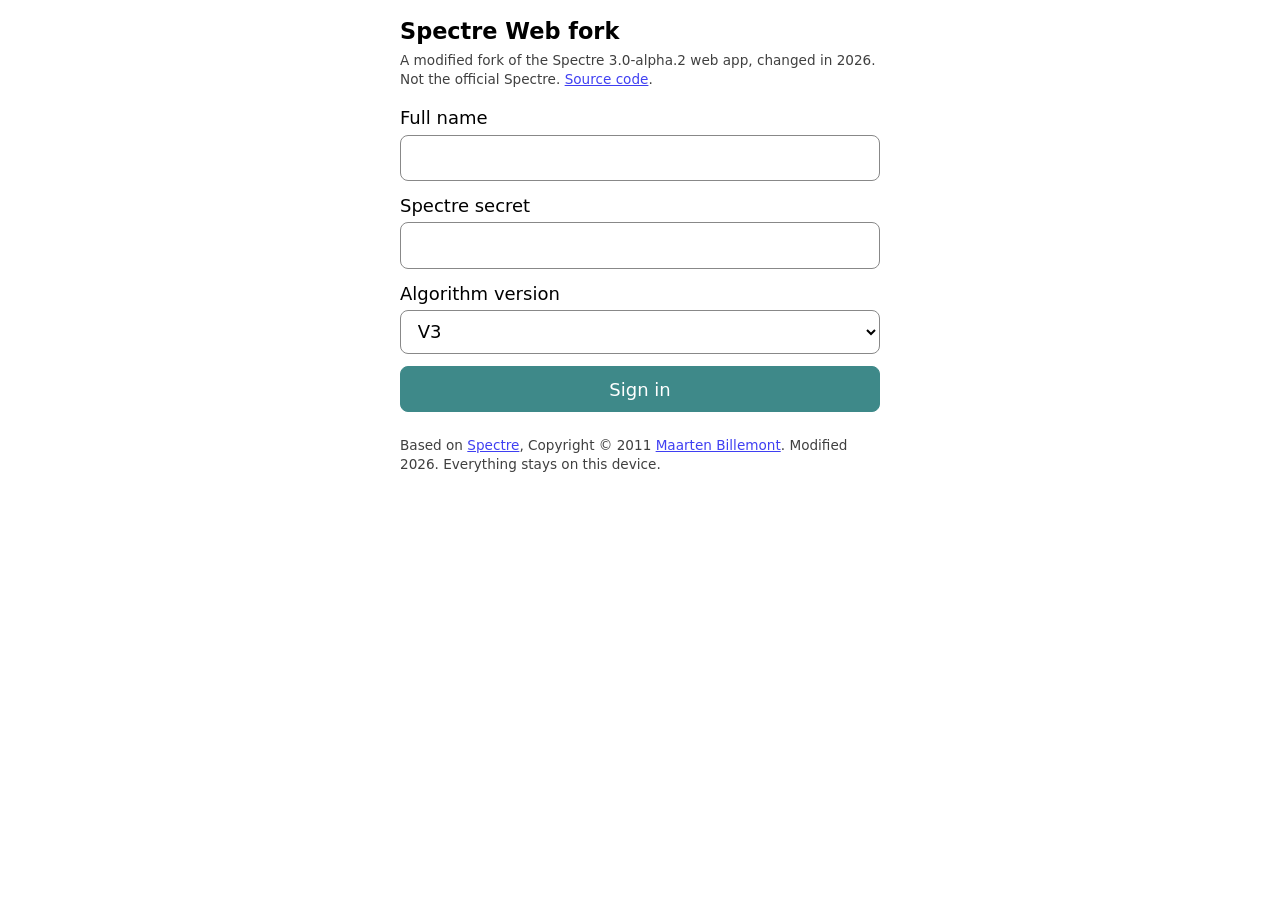
==== commit 3a4a9acf: "Rebuild docs/ for the one-column page" ====
--- a/docs/index.html
+++ b/docs/index.html
@@ -2,918 +2,194 @@
 <html lang="en">
     <head>
         <meta charset="utf-8">
-        <meta http-equiv="Content-Security-Policy" content="default-src 'none'; script-src 'sha256-9/aliU8dGd2tb6OSsuzixeV4y/faTqgFtohetphbbj0=' 'sha256-5osL9BGpKjXok4ItbV8AQ6+V6i9bKQOKUIkxQH+vJXQ=' 'sha256-19Yi5ARsKP2tvW770PqaeZbpS1xLBzxc9Fg+fflLFEU=' 'sha256-3Mkn7nb8L54JIkCnnbf6QNFOFKUCBvr0ZYjHy5XILdM=' 'sha256-Y1WxvNF3VGXbITUzu2JVC7TMOSRNsv2co7iyMdmqBMM='; style-src 'sha256-naZOwZWrEbf+tsvNqC1hX/dUrbzZPQRe8W9vftmGkqo=' 'sha256-TBe0l9PhFaVR3DwHmA2jQbUf1y6yQ22RBgJKKkNkC50=' 'sha256-o7QjUlwYnPsHj55nE0psjLPsx08R8FAviyE1wl5RqvE=' 'sha256-8ndN4mEoQNzWhII5e+rMvZdpQ4ZD5e69drgX55+axxM=' 'sha256-bxnCBfvaxvdI/viL85YlEelTwdnySncHjJ1j/MYjPD8='; img-src data:; font-src data:; worker-src 'self' blob:; manifest-src data:; connect-src 'none'; object-src 'none'; base-uri 'none'; form-action 'none'">
+        <meta http-equiv="Content-Security-Policy" content="default-src 'none'; script-src 'sha256-19Yi5ARsKP2tvW770PqaeZbpS1xLBzxc9Fg+fflLFEU=' 'sha256-3Mkn7nb8L54JIkCnnbf6QNFOFKUCBvr0ZYjHy5XILdM=' 'sha256-LTaN4claD6pd5f7YnnVrFS3pBSJmOD0NX7I2tYAvxEs='; style-src 'sha256-hJR45Xho+Ro8LPPt7Eq83TJ6liNC6SDJ95jgDnkILtc='; img-src data:; font-src data:; worker-src 'self' blob:; manifest-src data:; connect-src 'none'; object-src 'none'; base-uri 'none'; form-action 'none'">
         <title>Spectre Web fork</title>
-        <meta name="description" content="Password manager and secure identity platform. Spectre is a free and offline password cipher." />
-        <meta name="keywords" content="password manager,password generator,passwords,free,secure,strong,random,online,offline,privacy,web" />
-        <meta name="viewport" content="width=device-width, initial-scale=1, shrink-to-fit=no">
+        <meta name="viewport" content="width=device-width, initial-scale=1">
         <meta name="theme-color" content="#3E8989">
-        <meta name="author" content="Maarten Billemont">
         <meta name="referrer" content="no-referrer">
-        <link rel="author" href="https://lhunath.com">
         <link rel="icon" href="[data-uri]">
         <link rel="manifest" href="[data-uri]">
         <link rel="apple-touch-icon" href="[data-uri]">
         <meta name="apple-mobile-web-app-capable" content="yes">
         <meta name="apple-mobile-web-app-title" content="Spectre fork">
         <meta name="apple-mobile-web-app-status-bar-style" content="default">
-        <style>@charset "UTF-8";/*!
- * Bootstrap v5.0.0-beta1 (https://getbootstrap.com/)
- * Copyright 2011-2020 The Bootstrap Authors
- * Copyright 2011-2020 Twitter, Inc.
- * Licensed under MIT (https://github.com/twbs/bootstrap/blob/main/LICENSE)
- */:root{--bs-blue:#0d6efd;--bs-indigo:#6610f2;--bs-purple:#6f42c1;--bs-pink:#d63384;--bs-red:#dc3545;--bs-orange:#fd7e14;--bs-yellow:#ffc107;--bs-green:#198754;--bs-teal:#20c997;--bs-cyan:#0dcaf0;--bs-white:#fff;--bs-gray:#6c757d;--bs-gray-dark:#343a40;--bs-primary:#0d6efd;--bs-secondary:#6c757d;--bs-success:#198754;--bs-info:#0dcaf0;--bs-warning:#ffc107;--bs-danger:#dc3545;--bs-light:#f8f9fa;--bs-dark:#212529;--bs-font-sans-serif:system-ui,-apple-system,"Segoe UI",Roboto,"Helvetica Neue",Arial,"Noto Sans","Liberation Sans",sans-serif,"Apple Color Emoji","Segoe UI Emoji","Segoe UI Symbol","Noto Color Emoji";--bs-font-monospace:SFMono-Regular,Menlo,Monaco,Consolas,"Liberation Mono","Courier New",monospace;--bs-gradient:linear-gradient(180deg, rgba(255, 255, 255, 0.15), rgba(255, 255, 255, 0))}*,::after,::before{box-sizing:border-box}@media (prefers-reduced-motion:no-preference){:root{scroll-behavior:smooth}}body{margin:0;font-family:var(--bs-font-sans-serif);font-size:1rem;font-weight:400;line-height:1.5;color:#212529;background-color:#fff;-webkit-text-size-adjust:100%;-webkit-tap-highlight-color:transparent}[tabindex="-1"]:focus:not(:focus-visible){outline:0!important}hr{margin:1rem 0;color:inherit;background-color:currentColor;border:0;opacity:.25}hr:not([size]){height:1px}.h1,.h2,.h3,.h4,.h5,.h6,h1,h2,h3,h4,h5,h6{margin-top:0;margin-bottom:.5rem;font-weight:500;line-height:1.2}.h1,h1{font-size:calc(1.375rem + 1.5vw)}@media (min-width:1200px){.h1,h1{font-size:2.5rem}}.h2,h2{font-size:calc(1.325rem + .9vw)}@media (min-width:1200px){.h2,h2{font-size:2rem}}.h3,h3{font-size:calc(1.3rem + .6vw)}@media (min-width:1200px){.h3,h3{font-size:1.75rem}}.h4,h4{font-size:calc(1.275rem + .3vw)}@media (min-width:1200px){.h4,h4{font-size:1.5rem}}.h5,h5{font-size:1.25rem}.h6,h6{font-size:1rem}p{margin-top:0;margin-bottom:1rem}abbr[data-bs-original-title],abbr[title]{text-decoration:underline;-webkit-text-decoration:underline dotted;text-decoration:underline dotted;cursor:help;-webkit-text-decoration-skip-ink:none;text-decoration-skip-ink:none}address{margin-bottom:1rem;font-style:normal;line-height:inherit}ol,ul{padding-left:2rem}dl,ol,ul{margin-top:0;margin-bottom:1rem}ol ol,ol ul,ul ol,ul ul{margin-bottom:0}dt{font-weight:700}dd{margin-bottom:.5rem;margin-left:0}blockquote{margin:0 0 1rem}b,strong{font-weight:bolder}.small,small{font-size:.875em}.mark,mark{padding:.2em;background-color:#fcf8e3}sub,sup{position:relative;font-size:.75em;line-height:0;vertical-align:baseline}sub{bottom:-.25em}sup{top:-.5em}a{color:#0d6efd;text-decoration:underline}a:hover{color:#0a58ca}a:not([href]):not([class]),a:not([href]):not([class]):hover{color:inherit;text-decoration:none}code,kbd,pre,samp{font-family:var(--bs-font-monospace);font-size:1em;direction:ltr;unicode-bidi:bidi-override}pre{display:block;margin-top:0;margin-bottom:1rem;overflow:auto;font-size:.875em}pre code{font-size:inherit;color:inherit;word-break:normal}code{font-size:.875em;color:#d63384;word-wrap:break-word}a>code{color:inherit}kbd{padding:.2rem .4rem;font-size:.875em;color:#fff;background-color:#212529;border-radius:.2rem}kbd kbd{padding:0;font-size:1em;font-weight:700}figure{margin:0 0 1rem}img,svg{vertical-align:middle}table{caption-side:bottom;border-collapse:collapse}caption{padding-top:.5rem;padding-bottom:.5rem;color:#6c757d;text-align:left}th{text-align:inherit;text-align:-webkit-match-parent}tbody,td,tfoot,th,thead,tr{border-color:inherit;border-style:solid;border-width:0}label{display:inline-block}button{border-radius:0}button:focus{outline:dotted 1px;outline:-webkit-focus-ring-color auto 5px}button,input,optgroup,select,textarea{margin:0;font-family:inherit;font-size:inherit;line-height:inherit}button,select{text-transform:none}[role=button]{cursor:pointer}select{word-wrap:normal}[list]::-webkit-calendar-picker-indicator{display:none}[type=button],[type=reset],[type=submit],button{-webkit-appearance:button}[type=button]:not(:disabled),[type=reset]:not(:disabled),[type=submit]:not(:disabled),button:not(:disabled){cursor:pointer}::-moz-focus-inner{padding:0;border-style:none}textarea{resize:vertical}fieldset{min-width:0;padding:0;margin:0;border:0}legend{float:left;width:100%;padding:0;margin-bottom:.5rem;font-size:calc(1.275rem + .3vw);line-height:inherit}@media (min-width:1200px){legend{font-size:1.5rem}}legend+*{clear:left}::-webkit-datetime-edit-day-field,::-webkit-datetime-edit-fields-wrapper,::-webkit-datetime-edit-hour-field,::-webkit-datetime-edit-minute,::-webkit-datetime-edit-month-field,::-webkit-datetime-edit-text,::-webkit-datetime-edit-year-field{padding:0}::-webkit-inner-spin-button{height:auto}[type=search]{outline-offset:-2px;-webkit-appearance:textfield}::-webkit-search-decoration{-webkit-appearance:none}::-webkit-color-swatch-wrapper{padding:0}::file-selector-button{font:inherit}::-webkit-file-upload-button{font:inherit;-webkit-appearance:button}output{display:inline-block}iframe{border:0}summary{display:list-item;cursor:pointer}progress{vertical-align:baseline}[hidden]{display:none!important}.lead{font-size:1.25rem;font-weight:300}.display-1{font-size:calc(1.625rem + 4.5vw);font-weight:300;line-height:1.2}@media (min-width:1200px){.display-1{font-size:5rem}}.display-2{font-size:calc(1.575rem + 3.9vw);font-weight:300;line-height:1.2}@media (min-width:1200px){.display-2{font-size:4.5rem}}.display-3{font-size:calc(1.525rem + 3.3vw);font-weight:300;line-height:1.2}@media (min-width:1200px){.display-3{font-size:4rem}}.display-4{font-size:calc(1.475rem + 2.7vw);font-weight:300;line-height:1.2}@media (min-width:1200px){.display-4{font-size:3.5rem}}.display-5{font-size:calc(1.425rem + 2.1vw);font-weight:300;line-height:1.2}@media (min-width:1200px){.display-5{font-size:3rem}}.display-6{font-size:calc(1.375rem + 1.5vw);font-weight:300;line-height:1.2}@media (min-width:1200px){.display-6{font-size:2.5rem}}.list-unstyled{padding-left:0;list-style:none}.list-inline{padding-left:0;list-style:none}.list-inline-item{display:inline-block}.list-inline-item:not(:last-child){margin-right:.5rem}.initialism{font-size:.875em;text-transform:uppercase}.blockquote{margin-bottom:1rem;font-size:1.25rem}.blockquote>:last-child{margin-bottom:0}.blockquote-footer{margin-top:-1rem;margin-bottom:1rem;font-size:.875em;color:#6c757d}.blockquote-footer::before{content:"— "}.img-fluid{max-width:100%;height:auto}.img-thumbnail{padding:.25rem;background-color:#fff;border:1px solid #dee2e6;border-radius:.25rem;max-width:100%;height:auto}.figure{display:inline-block}.figure-img{margin-bottom:.5rem;line-height:1}.figure-caption{font-size:.875em;color:#6c757d}.container,.container-fluid,.container-lg,.container-md,.container-sm,.container-xl,.container-xxl{width:100%;padding-right:var(--bs-gutter-x,.75rem);padding-left:var(--bs-gutter-x,.75rem);margin-right:auto;margin-left:auto}@media (min-width:576px){.container,.container-sm{max-width:540px}}@media (min-width:768px){.container,.container-md,.container-sm{max-width:720px}}@media (min-width:992px){.container,.container-lg,.container-md,.container-sm{max-width:960px}}@media (min-width:1200px){.container,.container-lg,.container-md,.container-sm,.container-xl{max-width:1140px}}@media (min-width:1400px){.container,.container-lg,.container-md,.container-sm,.container-xl,.container-xxl{max-width:1320px}}.row{--bs-gutter-x:1.5rem;--bs-gutter-y:0;display:flex;flex-wrap:wrap;margin-top:calc(var(--bs-gutter-y) * -1);margin-right:calc(var(--bs-gutter-x)/ -2);margin-left:calc(var(--bs-gutter-x)/ -2)}.row>*{flex-shrink:0;width:100%;max-width:100%;padding-right:calc(var(--bs-gutter-x)/ 2);padding-left:calc(var(--bs-gutter-x)/ 2);margin-top:var(--bs-gutter-y)}.col{flex:1 0 0%}.row-cols-auto>*{flex:0 0 auto;width:auto}.row-cols-1>*{flex:0 0 auto;width:100%}.row-cols-2>*{flex:0 0 auto;width:50%}.row-cols-3>*{flex:0 0 auto;width:33.3333333333%}.row-cols-4>*{flex:0 0 auto;width:25%}.row-cols-5>*{flex:0 0 auto;width:20%}.row-cols-6>*{flex:0 0 auto;width:16.6666666667%}.col-auto{flex:0 0 auto;width:auto}.col-1{flex:0 0 auto;width:8.3333333333%}.col-2{flex:0 0 auto;width:16.6666666667%}.col-3{flex:0 0 auto;width:25%}.col-4{flex:0 0 auto;width:33.3333333333%}.col-5{flex:0 0 auto;width:41.6666666667%}.col-6{flex:0 0 auto;width:50%}.col-7{flex:0 0 auto;width:58.3333333333%}.col-8{flex:0 0 auto;width:66.6666666667%}.col-9{flex:0 0 auto;width:75%}.col-10{flex:0 0 auto;width:83.3333333333%}.col-11{flex:0 0 auto;width:91.6666666667%}.col-12{flex:0 0 auto;width:100%}.offset-1{margin-left:8.3333333333%}.offset-2{margin-left:16.6666666667%}.offset-3{margin-left:25%}.offset-4{margin-left:33.3333333333%}.offset-5{margin-left:41.6666666667%}.offset-6{margin-left:50%}.offset-7{margin-left:58.3333333333%}.offset-8{margin-left:66.6666666667%}.offset-9{margin-left:75%}.offset-10{margin-left:83.3333333333%}.offset-11{margin-left:91.6666666667%}.g-0,.gx-0{--bs-gutter-x:0}.g-0,.gy-0{--bs-gutter-y:0}.g-1,.gx-1{--bs-gutter-x:0.25rem}.g-1,.gy-1{--bs-gutter-y:0.25rem}.g-2,.gx-2{--bs-gutter-x:0.5rem}.g-2,.gy-2{--bs-gutter-y:0.5rem}.g-3,.gx-3{--bs-gutter-x:1rem}.g-3,.gy-3{--bs-gutter-y:1rem}.g-4,.gx-4{--bs-gutter-x:1.5rem}.g-4,.gy-4{--bs-gutter-y:1.5rem}.g-5,.gx-5{--bs-gutter-x:3rem}.g-5,.gy-5{--bs-gutter-y:3rem}@media (min-width:576px){.col-sm{flex:1 0 0%}.row-cols-sm-auto>*{flex:0 0 auto;width:auto}.row-cols-sm-1>*{flex:0 0 auto;width:100%}.row-cols-sm-2>*{flex:0 0 auto;width:50%}.row-cols-sm-3>*{flex:0 0 auto;width:33.3333333333%}.row-cols-sm-4>*{flex:0 0 auto;width:25%}.row-cols-sm-5>*{flex:0 0 auto;width:20%}.row-cols-sm-6>*{flex:0 0 auto;width:16.6666666667%}.col-sm-auto{flex:0 0 auto;width:auto}.col-sm-1{flex:0 0 auto;width:8.3333333333%}.col-sm-2{flex:0 0 auto;width:16.6666666667%}.col-sm-3{flex:0 0 auto;width:25%}.col-sm-4{flex:0 0 auto;width:33.3333333333%}.col-sm-5{flex:0 0 auto;width:41.6666666667%}.col-sm-6{flex:0 0 auto;width:50%}.col-sm-7{flex:0 0 auto;width:58.3333333333%}.col-sm-8{flex:0 0 auto;width:66.6666666667%}.col-sm-9{flex:0 0 auto;width:75%}.col-sm-10{flex:0 0 auto;width:83.3333333333%}.col-sm-11{flex:0 0 auto;width:91.6666666667%}.col-sm-12{flex:0 0 auto;width:100%}.offset-sm-0{margin-left:0}.offset-sm-1{margin-left:8.3333333333%}.offset-sm-2{margin-left:16.6666666667%}.offset-sm-3{margin-left:25%}.offset-sm-4{margin-left:33.3333333333%}.offset-sm-5{margin-left:41.6666666667%}.offset-sm-6{margin-left:50%}.offset-sm-7{margin-left:58.3333333333%}.offset-sm-8{margin-left:66.6666666667%}.offset-sm-9{margin-left:75%}.offset-sm-10{margin-left:83.3333333333%}.offset-sm-11{margin-left:91.6666666667%}.g-sm-0,.gx-sm-0{--bs-gutter-x:0}.g-sm-0,.gy-sm-0{--bs-gutter-y:0}.g-sm-1,.gx-sm-1{--bs-gutter-x:0.25rem}.g-sm-1,.gy-sm-1{--bs-gutter-y:0.25rem}.g-sm-2,.gx-sm-2{--bs-gutter-x:0.5rem}.g-sm-2,.gy-sm-2{--bs-gutter-y:0.5rem}.g-sm-3,.gx-sm-3{--bs-gutter-x:1rem}.g-sm-3,.gy-sm-3{--bs-gutter-y:1rem}.g-sm-4,.gx-sm-4{--bs-gutter-x:1.5rem}.g-sm-4,.gy-sm-4{--bs-gutter-y:1.5rem}.g-sm-5,.gx-sm-5{--bs-gutter-x:3rem}.g-sm-5,.gy-sm-5{--bs-gutter-y:3rem}}@media (min-width:768px){.col-md{flex:1 0 0%}.row-cols-md-auto>*{flex:0 0 auto;width:auto}.row-cols-md-1>*{flex:0 0 auto;width:100%}.row-cols-md-2>*{flex:0 0 auto;width:50%}.row-cols-md-3>*{flex:0 0 auto;width:33.3333333333%}.row-cols-md-4>*{flex:0 0 auto;width:25%}.row-cols-md-5>*{flex:0 0 auto;width:20%}.row-cols-md-6>*{flex:0 0 auto;width:16.6666666667%}.col-md-auto{flex:0 0 auto;width:auto}.col-md-1{flex:0 0 auto;width:8.3333333333%}.col-md-2{flex:0 0 auto;width:16.6666666667%}.col-md-3{flex:0 0 auto;width:25%}.col-md-4{flex:0 0 auto;width:33.3333333333%}.col-md-5{flex:0 0 auto;width:41.6666666667%}.col-md-6{flex:0 0 auto;width:50%}.col-md-7{flex:0 0 auto;width:58.3333333333%}.col-md-8{flex:0 0 auto;width:66.6666666667%}.col-md-9{flex:0 0 auto;width:75%}.col-md-10{flex:0 0 auto;width:83.3333333333%}.col-md-11{flex:0 0 auto;width:91.6666666667%}.col-md-12{flex:0 0 auto;width:100%}.offset-md-0{margin-left:0}.offset-md-1{margin-left:8.3333333333%}.offset-md-2{margin-left:16.6666666667%}.offset-md-3{margin-left:25%}.offset-md-4{margin-left:33.3333333333%}.offset-md-5{margin-left:41.6666666667%}.offset-md-6{margin-left:50%}.offset-md-7{margin-left:58.3333333333%}.offset-md-8{margin-left:66.6666666667%}.offset-md-9{margin-left:75%}.offset-md-10{margin-left:83.3333333333%}.offset-md-11{margin-left:91.6666666667%}.g-md-0,.gx-md-0{--bs-gutter-x:0}.g-md-0,.gy-md-0{--bs-gutter-y:0}.g-md-1,.gx-md-1{--bs-gutter-x:0.25rem}.g-md-1,.gy-md-1{--bs-gutter-y:0.25rem}.g-md-2,.gx-md-2{--bs-gutter-x:0.5rem}.g-md-2,.gy-md-2{--bs-gutter-y:0.5rem}.g-md-3,.gx-md-3{--bs-gutter-x:1rem}.g-md-3,.gy-md-3{--bs-gutter-y:1rem}.g-md-4,.gx-md-4{--bs-gutter-x:1.5rem}.g-md-4,.gy-md-4{--bs-gutter-y:1.5rem}.g-md-5,.gx-md-5{--bs-gutter-x:3rem}.g-md-5,.gy-md-5{--bs-gutter-y:3rem}}@media (min-width:992px){.col-lg{flex:1 0 0%}.row-cols-lg-auto>*{flex:0 0 auto;width:auto}.row-cols-lg-1>*{flex:0 0 auto;width:100%}.row-cols-lg-2>*{flex:0 0 auto;width:50%}.row-cols-lg-3>*{flex:0 0 auto;width:33.3333333333%}.row-cols-lg-4>*{flex:0 0 auto;width:25%}.row-cols-lg-5>*{flex:0 0 auto;width:20%}.row-cols-lg-6>*{flex:0 0 auto;width:16.6666666667%}.col-lg-auto{flex:0 0 auto;width:auto}.col-lg-1{flex:0 0 auto;width:8.3333333333%}.col-lg-2{flex:0 0 auto;width:16.6666666667%}.col-lg-3{flex:0 0 auto;width:25%}.col-lg-4{flex:0 0 auto;width:33.3333333333%}.col-lg-5{flex:0 0 auto;width:41.6666666667%}.col-lg-6{flex:0 0 auto;width:50%}.col-lg-7{flex:0 0 auto;width:58.3333333333%}.col-lg-8{flex:0 0 auto;width:66.6666666667%}.col-lg-9{flex:0 0 auto;width:75%}.col-lg-10{flex:0 0 auto;width:83.3333333333%}.col-lg-11{flex:0 0 auto;width:91.6666666667%}.col-lg-12{flex:0 0 auto;width:100%}.offset-lg-0{margin-left:0}.offset-lg-1{margin-left:8.3333333333%}.offset-lg-2{margin-left:16.6666666667%}.offset-lg-3{margin-left:25%}.offset-lg-4{margin-left:33.3333333333%}.offset-lg-5{margin-left:41.6666666667%}.offset-lg-6{margin-left:50%}.offset-lg-7{margin-left:58.3333333333%}.offset-lg-8{margin-left:66.6666666667%}.offset-lg-9{margin-left:75%}.offset-lg-10{margin-left:83.3333333333%}.offset-lg-11{margin-left:91.6666666667%}.g-lg-0,.gx-lg-0{--bs-gutter-x:0}.g-lg-0,.gy-lg-0{--bs-gutter-y:0}.g-lg-1,.gx-lg-1{--bs-gutter-x:0.25rem}.g-lg-1,.gy-lg-1{--bs-gutter-y:0.25rem}.g-lg-2,.gx-lg-2{--bs-gutter-x:0.5rem}.g-lg-2,.gy-lg-2{--bs-gutter-y:0.5rem}.g-lg-3,.gx-lg-3{--bs-gutter-x:1rem}.g-lg-3,.gy-lg-3{--bs-gutter-y:1rem}.g-lg-4,.gx-lg-4{--bs-gutter-x:1.5rem}.g-lg-4,.gy-lg-4{--bs-gutter-y:1.5rem}.g-lg-5,.gx-lg-5{--bs-gutter-x:3rem}.g-lg-5,.gy-lg-5{--bs-gutter-y:3rem}}@media (min-width:1200px){.col-xl{flex:1 0 0%}.row-cols-xl-auto>*{flex:0 0 auto;width:auto}.row-cols-xl-1>*{flex:0 0 auto;width:100%}.row-cols-xl-2>*{flex:0 0 auto;width:50%}.row-cols-xl-3>*{flex:0 0 auto;width:33.3333333333%}.row-cols-xl-4>*{flex:0 0 auto;width:25%}.row-cols-xl-5>*{flex:0 0 auto;width:20%}.row-cols-xl-6>*{flex:0 0 auto;width:16.6666666667%}.col-xl-auto{flex:0 0 auto;width:auto}.col-xl-1{flex:0 0 auto;width:8.3333333333%}.col-xl-2{flex:0 0 auto;width:16.6666666667%}.col-xl-3{flex:0 0 auto;width:25%}.col-xl-4{flex:0 0 auto;width:33.3333333333%}.col-xl-5{flex:0 0 auto;width:41.6666666667%}.col-xl-6{flex:0 0 auto;width:50%}.col-xl-7{flex:0 0 auto;width:58.3333333333%}.col-xl-8{flex:0 0 auto;width:66.6666666667%}.col-xl-9{flex:0 0 auto;width:75%}.col-xl-10{flex:0 0 auto;width:83.3333333333%}.col-xl-11{flex:0 0 auto;width:91.6666666667%}.col-xl-12{flex:0 0 auto;width:100%}.offset-xl-0{margin-left:0}.offset-xl-1{margin-left:8.3333333333%}.offset-xl-2{margin-left:16.6666666667%}.offset-xl-3{margin-left:25%}.offset-xl-4{margin-left:33.3333333333%}.offset-xl-5{margin-left:41.6666666667%}.offset-xl-6{margin-left:50%}.offset-xl-7{margin-left:58.3333333333%}.offset-xl-8{margin-left:66.6666666667%}.offset-xl-9{margin-left:75%}.offset-xl-10{margin-left:83.3333333333%}.offset-xl-11{margin-left:91.6666666667%}.g-xl-0,.gx-xl-0{--bs-gutter-x:0}.g-xl-0,.gy-xl-0{--bs-gutter-y:0}.g-xl-1,.gx-xl-1{--bs-gutter-x:0.25rem}.g-xl-1,.gy-xl-1{--bs-gutter-y:0.25rem}.g-xl-2,.gx-xl-2{--bs-gutter-x:0.5rem}.g-xl-2,.gy-xl-2{--bs-gutter-y:0.5rem}.g-xl-3,.gx-xl-3{--bs-gutter-x:1rem}.g-xl-3,.gy-xl-3{--bs-gutter-y:1rem}.g-xl-4,.gx-xl-4{--bs-gutter-x:1.5rem}.g-xl-4,.gy-xl-4{--bs-gutter-y:1.5rem}.g-xl-5,.gx-xl-5{--bs-gutter-x:3rem}.g-xl-5,.gy-xl-5{--bs-gutter-y:3rem}}@media (min-width:1400px){.col-xxl{flex:1 0 0%}.row-cols-xxl-auto>*{flex:0 0 auto;width:auto}.row-cols-xxl-1>*{flex:0 0 auto;width:100%}.row-cols-xxl-2>*{flex:0 0 auto;width:50%}.row-cols-xxl-3>*{flex:0 0 auto;width:33.3333333333%}.row-cols-xxl-4>*{flex:0 0 auto;width:25%}.row-cols-xxl-5>*{flex:0 0 auto;width:20%}.row-cols-xxl-6>*{flex:0 0 auto;width:16.6666666667%}.col-xxl-auto{flex:0 0 auto;width:auto}.col-xxl-1{flex:0 0 auto;width:8.3333333333%}.col-xxl-2{flex:0 0 auto;width:16.6666666667%}.col-xxl-3{flex:0 0 auto;width:25%}.col-xxl-4{flex:0 0 auto;width:33.3333333333%}.col-xxl-5{flex:0 0 auto;width:41.6666666667%}.col-xxl-6{flex:0 0 auto;width:50%}.col-xxl-7{flex:0 0 auto;width:58.3333333333%}.col-xxl-8{flex:0 0 auto;width:66.6666666667%}.col-xxl-9{flex:0 0 auto;width:75%}.col-xxl-10{flex:0 0 auto;width:83.3333333333%}.col-xxl-11{flex:0 0 auto;width:91.6666666667%}.col-xxl-12{flex:0 0 auto;width:100%}.offset-xxl-0{margin-left:0}.offset-xxl-1{margin-left:8.3333333333%}.offset-xxl-2{margin-left:16.6666666667%}.offset-xxl-3{margin-left:25%}.offset-xxl-4{margin-left:33.3333333333%}.offset-xxl-5{margin-left:41.6666666667%}.offset-xxl-6{margin-left:50%}.offset-xxl-7{margin-left:58.3333333333%}.offset-xxl-8{margin-left:66.6666666667%}.offset-xxl-9{margin-left:75%}.offset-xxl-10{margin-left:83.3333333333%}.offset-xxl-11{margin-left:91.6666666667%}.g-xxl-0,.gx-xxl-0{--bs-gutter-x:0}.g-xxl-0,.gy-xxl-0{--bs-gutter-y:0}.g-xxl-1,.gx-xxl-1{--bs-gutter-x:0.25rem}.g-xxl-1,.gy-xxl-1{--bs-gutter-y:0.25rem}.g-xxl-2,.gx-xxl-2{--bs-gutter-x:0.5rem}.g-xxl-2,.gy-xxl-2{--bs-gutter-y:0.5rem}.g-xxl-3,.gx-xxl-3{--bs-gutter-x:1rem}.g-xxl-3,.gy-xxl-3{--bs-gutter-y:1rem}.g-xxl-4,.gx-xxl-4{--bs-gutter-x:1.5rem}.g-xxl-4,.gy-xxl-4{--bs-gutter-y:1.5rem}.g-xxl-5,.gx-xxl-5{--bs-gutter-x:3rem}.g-xxl-5,.gy-xxl-5{--bs-gutter-y:3rem}}.table{--bs-table-bg:transparent;--bs-table-striped-color:#212529;--bs-table-striped-bg:rgba(0, 0, 0, 0.05);--bs-table-active-color:#212529;--bs-table-active-bg:rgba(0, 0, 0, 0.1);--bs-table-hover-color:#212529;--bs-table-hover-bg:rgba(0, 0, 0, 0.075);width:100%;margin-bottom:1rem;color:#212529;vertical-align:top;border-color:#dee2e6}.table>:not(caption)>*>*{padding:.5rem .5rem;background-color:var(--bs-table-bg);background-image:linear-gradient(var(--bs-table-accent-bg),var(--bs-table-accent-bg));border-bottom-width:1px}.table>tbody{vertical-align:inherit}.table>thead{vertical-align:bottom}.table>:not(:last-child)>:last-child>*{border-bottom-color:currentColor}.caption-top{caption-side:top}.table-sm>:not(caption)>*>*{padding:.25rem .25rem}.table-bordered>:not(caption)>*{border-width:1px 0}.table-bordered>:not(caption)>*>*{border-width:0 1px}.table-borderless>:not(caption)>*>*{border-bottom-width:0}.table-striped>tbody>tr:nth-of-type(odd){--bs-table-accent-bg:var(--bs-table-striped-bg);color:var(--bs-table-striped-color)}.table-active{--bs-table-accent-bg:var(--bs-table-active-bg);color:var(--bs-table-active-color)}.table-hover>tbody>tr:hover{--bs-table-accent-bg:var(--bs-table-hover-bg);color:var(--bs-table-hover-color)}.table-primary{--bs-table-bg:#cfe2ff;--bs-table-striped-bg:#c5d7f2;--bs-table-striped-color:#000;--bs-table-active-bg:#bacbe6;--bs-table-active-color:#000;--bs-table-hover-bg:#bfd1ec;--bs-table-hover-color:#000;color:#000;border-color:#bacbe6}.table-secondary{--bs-table-bg:#e2e3e5;--bs-table-striped-bg:#d7d8da;--bs-table-striped-color:#000;--bs-table-active-bg:#cbccce;--bs-table-active-color:#000;--bs-table-hover-bg:#d1d2d4;--bs-table-hover-color:#000;color:#000;border-color:#cbccce}.table-success{--bs-table-bg:#d1e7dd;--bs-table-striped-bg:#c7dbd2;--bs-table-striped-color:#000;--bs-table-active-bg:#bcd0c7;--bs-table-active-color:#000;--bs-table-hover-bg:#c1d6cc;--bs-table-hover-color:#000;color:#000;border-color:#bcd0c7}.table-info{--bs-table-bg:#cff4fc;--bs-table-striped-bg:#c5e8ef;--bs-table-striped-color:#000;--bs-table-active-bg:#badce3;--bs-table-active-color:#000;--bs-table-hover-bg:#bfe2e9;--bs-table-hover-color:#000;color:#000;border-color:#badce3}.table-warning{--bs-table-bg:#fff3cd;--bs-table-striped-bg:#f2e7c3;--bs-table-striped-color:#000;--bs-table-active-bg:#e6dbb9;--bs-table-active-color:#000;--bs-table-hover-bg:#ece1be;--bs-table-hover-color:#000;color:#000;border-color:#e6dbb9}.table-danger{--bs-table-bg:#f8d7da;--bs-table-striped-bg:#eccccf;--bs-table-striped-color:#000;--bs-table-active-bg:#dfc2c4;--bs-table-active-color:#000;--bs-table-hover-bg:#e5c7ca;--bs-table-hover-color:#000;color:#000;border-color:#dfc2c4}.table-light{--bs-table-bg:#f8f9fa;--bs-table-striped-bg:#ecedee;--bs-table-striped-color:#000;--bs-table-active-bg:#dfe0e1;--bs-table-active-color:#000;--bs-table-hover-bg:#e5e6e7;--bs-table-hover-color:#000;color:#000;border-color:#dfe0e1}.table-dark{--bs-table-bg:#212529;--bs-table-striped-bg:#2c3034;--bs-table-striped-color:#fff;--bs-table-active-bg:#373b3e;--bs-table-active-color:#fff;--bs-table-hover-bg:#323539;--bs-table-hover-color:#fff;color:#fff;border-color:#373b3e}.table-responsive{overflow-x:auto;-webkit-overflow-scrolling:touch}@media (max-width:575.98px){.table-responsive-sm{overflow-x:auto;-webkit-overflow-scrolling:touch}}@media (max-width:767.98px){.table-responsive-md{overflow-x:auto;-webkit-overflow-scrolling:touch}}@media (max-width:991.98px){.table-responsive-lg{overflow-x:auto;-webkit-overflow-scrolling:touch}}@media (max-width:1199.98px){.table-responsive-xl{overflow-x:auto;-webkit-overflow-scrolling:touch}}@media (max-width:1399.98px){.table-responsive-xxl{overflow-x:auto;-webkit-overflow-scrolling:touch}}.form-label{margin-bottom:.5rem}.col-form-label{padding-top:calc(.375rem + 1px);padding-bottom:calc(.375rem + 1px);margin-bottom:0;font-size:inherit;line-height:1.5}.col-form-label-lg{padding-top:calc(.5rem + 1px);padding-bottom:calc(.5rem + 1px);font-size:1.25rem}.col-form-label-sm{padding-top:calc(.25rem + 1px);padding-bottom:calc(.25rem + 1px);font-size:.875rem}.form-text{margin-top:.25rem;font-size:.875em;color:#6c757d}.form-control{display:block;width:100%;padding:.375rem .75rem;font-size:1rem;font-weight:400;line-height:1.5;color:#212529;background-color:#fff;background-clip:padding-box;border:1px solid #ced4da;-webkit-appearance:none;-moz-appearance:none;appearance:none;border-radius:.25rem;transition:border-color .15s ease-in-out,box-shadow .15s ease-in-out}@media (prefers-reduced-motion:reduce){.form-control{transition:none}}.form-control[type=file]{overflow:hidden}.form-control[type=file]:not(:disabled):not([readonly]){cursor:pointer}.form-control:focus{color:#212529;background-color:#fff;border-color:#86b7fe;outline:0;box-shadow:0 0 0 .25rem rgba(13,110,253,.25)}.form-control::-webkit-date-and-time-value{height:1.5em}.form-control::-webkit-input-placeholder{color:#6c757d;opacity:1}.form-control::-moz-placeholder{color:#6c757d;opacity:1}.form-control::placeholder{color:#6c757d;opacity:1}.form-control:disabled,.form-control[readonly]{background-color:#e9ecef;opacity:1}.form-control::file-selector-button{padding:.375rem .75rem;margin:-.375rem -.75rem;-webkit-margin-end:.75rem;margin-inline-end:.75rem;color:#212529;background-color:#e9ecef;pointer-events:none;border-color:inherit;border-style:solid;border-width:0;border-inline-end-width:1px;border-radius:0;transition:color .15s ease-in-out,background-color .15s ease-in-out,border-color .15s ease-in-out,box-shadow .15s ease-in-out}@media (prefers-reduced-motion:reduce){.form-control::file-selector-button{transition:none}}.form-control:hover:not(:disabled):not([readonly])::file-selector-button{background-color:#dde0e3}.form-control::-webkit-file-upload-button{padding:.375rem .75rem;margin:-.375rem -.75rem;-webkit-margin-end:.75rem;margin-inline-end:.75rem;color:#212529;background-color:#e9ecef;pointer-events:none;border-color:inherit;border-style:solid;border-width:0;border-inline-end-width:1px;border-radius:0;-webkit-transition:color .15s ease-in-out,background-color .15s ease-in-out,border-color .15s ease-in-out,box-shadow .15s ease-in-out;transition:color .15s ease-in-out,background-color .15s ease-in-out,border-color .15s ease-in-out,box-shadow .15s ease-in-out}@media (prefers-reduced-motion:reduce){.form-control::-webkit-file-upload-button{-webkit-transition:none;transition:none}}.form-control:hover:not(:disabled):not([readonly])::-webkit-file-upload-button{background-color:#dde0e3}.form-control-plaintext{display:block;width:100%;padding:.375rem 0;margin-bottom:0;line-height:1.5;color:#212529;background-color:transparent;border:solid transparent;border-width:1px 0}.form-control-plaintext.form-control-lg,.form-control-plaintext.form-control-sm{padding-right:0;padding-left:0}.form-control-sm{min-height:calc(1.5em + .5rem + 2px);padding:.25rem .5rem;font-size:.875rem;border-radius:.2rem}.form-control-sm::file-selector-button{padding:.25rem .5rem;margin:-.25rem -.5rem;-webkit-margin-end:.5rem;margin-inline-end:.5rem}.form-control-sm::-webkit-file-upload-button{padding:.25rem .5rem;margin:-.25rem -.5rem;-webkit-margin-end:.5rem;margin-inline-end:.5rem}.form-control-lg{min-height:calc(1.5em + 1rem + 2px);padding:.5rem 1rem;font-size:1.25rem;border-radius:.3rem}.form-control-lg::file-selector-button{padding:.5rem 1rem;margin:-.5rem -1rem;-webkit-margin-end:1rem;margin-inline-end:1rem}.form-control-lg::-webkit-file-upload-button{padding:.5rem 1rem;margin:-.5rem -1rem;-webkit-margin-end:1rem;margin-inline-end:1rem}textarea.form-control{min-height:calc(1.5em + .75rem + 2px)}textarea.form-control-sm{min-height:calc(1.5em + .5rem + 2px)}textarea.form-control-lg{min-height:calc(1.5em + 1rem + 2px)}.form-control-color{max-width:3rem;height:auto;padding:.375rem}.form-control-color:not(:disabled):not([readonly]){cursor:pointer}.form-control-color::-moz-color-swatch{height:1.5em;border-radius:.25rem}.form-control-color::-webkit-color-swatch{height:1.5em;border-radius:.25rem}.form-select{display:block;width:100%;padding:.375rem 1.75rem .375rem .75rem;font-size:1rem;font-weight:400;line-height:1.5;color:#212529;vertical-align:middle;background-color:#fff;background-image:url("data:image/svg+xml,%3csvg xmlns='http://www.w3.org/2000/svg' viewBox='0 0 16 16'%3e%3cpath fill='none' stroke='%23343a40' stroke-linecap='round' stroke-linejoin='round' stroke-width='2' d='M2 5l6 6 6-6'/%3e%3c/svg%3e");background-repeat:no-repeat;background-position:right .75rem center;background-size:16px 12px;border:1px solid #ced4da;border-radius:.25rem;-webkit-appearance:none;-moz-appearance:none;appearance:none}.form-select:focus{border-color:#86b7fe;outline:0;box-shadow:0 0 0 .25rem rgba(13,110,253,.25)}.form-select[multiple],.form-select[size]:not([size="1"]){padding-right:.75rem;background-image:none}.form-select:disabled{color:#6c757d;background-color:#e9ecef}.form-select:-moz-focusring{color:transparent;text-shadow:0 0 0 #212529}.form-select-sm{padding-top:.25rem;padding-bottom:.25rem;padding-left:.5rem;font-size:.875rem}.form-select-lg{padding-top:.5rem;padding-bottom:.5rem;padding-left:1rem;font-size:1.25rem}.form-check{display:block;min-height:1.5rem;padding-left:1.5em;margin-bottom:.125rem}.form-check .form-check-input{float:left;margin-left:-1.5em}.form-check-input{width:1em;height:1em;margin-top:.25em;vertical-align:top;background-color:#fff;background-repeat:no-repeat;background-position:center;background-size:contain;border:1px solid rgba(0,0,0,.25);-webkit-appearance:none;-moz-appearance:none;appearance:none;-webkit-print-color-adjust:exact;color-adjust:exact;transition:background-color .15s ease-in-out,background-position .15s ease-in-out,border-color .15s ease-in-out,box-shadow .15s ease-in-out}@media (prefers-reduced-motion:reduce){.form-check-input{transition:none}}.form-check-input[type=checkbox]{border-radius:.25em}.form-check-input[type=radio]{border-radius:50%}.form-check-input:active{filter:brightness(90%)}.form-check-input:focus{border-color:#86b7fe;outline:0;box-shadow:0 0 0 .25rem rgba(13,110,253,.25)}.form-check-input:checked{background-color:#0d6efd;border-color:#0d6efd}.form-check-input:checked[type=checkbox]{background-image:url("data:image/svg+xml,%3csvg xmlns='http://www.w3.org/2000/svg' viewBox='0 0 20 20'%3e%3cpath fill='none' stroke='%23fff' stroke-linecap='round' stroke-linejoin='round' stroke-width='3' d='M6 10l3 3l6-6'/%3e%3c/svg%3e")}.form-check-input:checked[type=radio]{background-image:url("data:image/svg+xml,%3csvg xmlns='http://www.w3.org/2000/svg' viewBox='-4 -4 8 8'%3e%3ccircle r='2' fill='%23fff'/%3e%3c/svg%3e")}.form-check-input[type=checkbox]:indeterminate{background-color:#0d6efd;border-color:#0d6efd;background-image:url("data:image/svg+xml,%3csvg xmlns='http://www.w3.org/2000/svg' viewBox='0 0 20 20'%3e%3cpath fill='none' stroke='%23fff' stroke-linecap='round' stroke-linejoin='round' stroke-width='3' d='M6 10h8'/%3e%3c/svg%3e")}.form-check-input:disabled{pointer-events:none;filter:none;opacity:.5}.form-check-input:disabled~.form-check-label,.form-check-input[disabled]~.form-check-label{opacity:.5}.form-switch{padding-left:2.5em}.form-switch .form-check-input{width:2em;margin-left:-2.5em;background-image:url("data:image/svg+xml,%3csvg xmlns='http://www.w3.org/2000/svg' viewBox='-4 -4 8 8'%3e%3ccircle r='3' fill='rgba%280, 0, 0, 0.25%29'/%3e%3c/svg%3e");background-position:left center;border-radius:2em}.form-switch .form-check-input:focus{background-image:url("data:image/svg+xml,%3csvg xmlns='http://www.w3.org/2000/svg' viewBox='-4 -4 8 8'%3e%3ccircle r='3' fill='%2386b7fe'/%3e%3c/svg%3e")}.form-switch .form-check-input:checked{background-position:right center;background-image:url("data:image/svg+xml,%3csvg xmlns='http://www.w3.org/2000/svg' viewBox='-4 -4 8 8'%3e%3ccircle r='3' fill='%23fff'/%3e%3c/svg%3e")}.form-check-inline{display:inline-block;margin-right:1rem}.btn-check{position:absolute;clip:rect(0,0,0,0);pointer-events:none}.btn-check:disabled+.btn,.btn-check[disabled]+.btn{pointer-events:none;filter:none;opacity:.65}.form-range{width:100%;height:1.5rem;padding:0;background-color:transparent;-webkit-appearance:none;-moz-appearance:none;appearance:none}.form-range:focus{outline:0}.form-range:focus::-webkit-slider-thumb{box-shadow:0 0 0 1px #fff,0 0 0 .25rem rgba(13,110,253,.25)}.form-range:focus::-moz-range-thumb{box-shadow:0 0 0 1px #fff,0 0 0 .25rem rgba(13,110,253,.25)}.form-range::-moz-focus-outer{border:0}.form-range::-webkit-slider-thumb{width:1rem;height:1rem;margin-top:-.25rem;background-color:#0d6efd;border:0;border-radius:1rem;-webkit-transition:background-color .15s ease-in-out,border-color .15s ease-in-out,box-shadow .15s ease-in-out;transition:background-color .15s ease-in-out,border-color .15s ease-in-out,box-shadow .15s ease-in-out;-webkit-appearance:none;appearance:none}@media (prefers-reduced-motion:reduce){.form-range::-webkit-slider-thumb{-webkit-transition:none;transition:none}}.form-range::-webkit-slider-thumb:active{background-color:#b6d4fe}.form-range::-webkit-slider-runnable-track{width:100%;height:.5rem;color:transparent;cursor:pointer;background-color:#dee2e6;border-color:transparent;border-radius:1rem}.form-range::-moz-range-thumb{width:1rem;height:1rem;background-color:#0d6efd;border:0;border-radius:1rem;-moz-transition:background-color .15s ease-in-out,border-color .15s ease-in-out,box-shadow .15s ease-in-out;transition:background-color .15s ease-in-out,border-color .15s ease-in-out,box-shadow .15s ease-in-out;-moz-appearance:none;appearance:none}@media (prefers-reduced-motion:reduce){.form-range::-moz-range-thumb{-moz-transition:none;transition:none}}.form-range::-moz-range-thumb:active{background-color:#b6d4fe}.form-range::-moz-range-track{width:100%;height:.5rem;color:transparent;cursor:pointer;background-color:#dee2e6;border-color:transparent;border-radius:1rem}.form-range:disabled{pointer-events:none}.form-range:disabled::-webkit-slider-thumb{background-color:#adb5bd}.form-range:disabled::-moz-range-thumb{background-color:#adb5bd}.form-floating{position:relative}.form-floating>.form-control,.form-floating>.form-select{height:calc(3.5rem + 2px);padding:1rem .75rem}.form-floating>label{position:absolute;top:0;left:0;height:100%;padding:1rem .75rem;pointer-events:none;border:1px solid transparent;transform-origin:0 0;transition:opacity .1s ease-in-out,transform .1s ease-in-out}@media (prefers-reduced-motion:reduce){.form-floating>label{transition:none}}.form-floating>.form-control::-webkit-input-placeholder{color:transparent}.form-floating>.form-control::-moz-placeholder{color:transparent}.form-floating>.form-control::placeholder{color:transparent}.form-floating>.form-control:not(:-moz-placeholder-shown){padding-top:1.625rem;padding-bottom:.625rem}.form-floating>.form-control:focus,.form-floating>.form-control:not(:placeholder-shown){padding-top:1.625rem;padding-bottom:.625rem}.form-floating>.form-control:-webkit-autofill{padding-top:1.625rem;padding-bottom:.625rem}.form-floating>.form-select{padding-top:1.625rem;padding-bottom:.625rem}.form-floating>.form-control:not(:-moz-placeholder-shown)~label{opacity:.65;transform:scale(.85) translateY(-.5rem) translateX(.15rem)}.form-floating>.form-control:focus~label,.form-floating>.form-control:not(:placeholder-shown)~label,.form-floating>.form-select~label{opacity:.65;transform:scale(.85) translateY(-.5rem) translateX(.15rem)}.form-floating>.form-control:-webkit-autofill~label{opacity:.65;transform:scale(.85) translateY(-.5rem) translateX(.15rem)}.input-group{position:relative;display:flex;flex-wrap:wrap;align-items:stretch;width:100%}.input-group>.form-control,.input-group>.form-select{position:relative;flex:1 1 auto;width:1%;min-width:0}.input-group>.form-control:focus,.input-group>.form-select:focus{z-index:3}.input-group .btn{position:relative;z-index:2}.input-group .btn:focus{z-index:3}.input-group-text{display:flex;align-items:center;padding:.375rem .75rem;font-size:1rem;font-weight:400;line-height:1.5;color:#212529;text-align:center;white-space:nowrap;background-color:#e9ecef;border:1px solid #ced4da;border-radius:.25rem}.input-group-lg>.btn,.input-group-lg>.form-control,.input-group-lg>.form-select,.input-group-lg>.input-group-text{padding:.5rem 1rem;font-size:1.25rem;border-radius:.3rem}.input-group-sm>.btn,.input-group-sm>.form-control,.input-group-sm>.form-select,.input-group-sm>.input-group-text{padding:.25rem .5rem;font-size:.875rem;border-radius:.2rem}.input-group-lg>.form-select,.input-group-sm>.form-select{padding-right:1.75rem}.input-group:not(.has-validation)>.dropdown-toggle:nth-last-child(n+3),.input-group:not(.has-validation)>:not(:last-child):not(.dropdown-toggle):not(.dropdown-menu){border-top-right-radius:0;border-bottom-right-radius:0}.input-group.has-validation>.dropdown-toggle:nth-last-child(n+4),.input-group.has-validation>:nth-last-child(n+3):not(.dropdown-toggle):not(.dropdown-menu){border-top-right-radius:0;border-bottom-right-radius:0}.input-group>:not(:first-child):not(.dropdown-menu):not(.valid-tooltip):not(.valid-feedback):not(.invalid-tooltip):not(.invalid-feedback){margin-left:-1px;border-top-left-radius:0;border-bottom-left-radius:0}.valid-feedback{display:none;width:100%;margin-top:.25rem;font-size:.875em;color:#198754}.valid-tooltip{position:absolute;top:100%;z-index:5;display:none;max-width:100%;padding:.25rem .5rem;margin-top:.1rem;font-size:.875rem;color:#fff;background-color:rgba(25,135,84,.9);border-radius:.25rem}.is-valid~.valid-feedback,.is-valid~.valid-tooltip,.was-validated :valid~.valid-feedback,.was-validated :valid~.valid-tooltip{display:block}.form-control.is-valid,.was-validated .form-control:valid{border-color:#198754;padding-right:calc(1.5em + .75rem);background-image:url("data:image/svg+xml,%3csvg xmlns='http://www.w3.org/2000/svg' viewBox='0 0 8 8'%3e%3cpath fill='%23198754' d='M2.3 6.73L.6 4.53c-.4-1.04.46-1.4 1.1-.8l1.1 1.4 3.4-3.8c.6-.63 1.6-.27 1.2.7l-4 4.6c-.43.5-.8.4-1.1.1z'/%3e%3c/svg%3e");background-repeat:no-repeat;background-position:right calc(.375em + .1875rem) center;background-size:calc(.75em + .375rem) calc(.75em + .375rem)}.form-control.is-valid:focus,.was-validated .form-control:valid:focus{border-color:#198754;box-shadow:0 0 0 .25rem rgba(25,135,84,.25)}.was-validated textarea.form-control:valid,textarea.form-control.is-valid{padding-right:calc(1.5em + .75rem);background-position:top calc(.375em + .1875rem) right calc(.375em + .1875rem)}.form-select.is-valid,.was-validated .form-select:valid{border-color:#198754;padding-right:calc(.75em + 2.3125rem);background-image:url("data:image/svg+xml,%3csvg xmlns='http://www.w3.org/2000/svg' viewBox='0 0 16 16'%3e%3cpath fill='none' stroke='%23343a40' stroke-linecap='round' stroke-linejoin='round' stroke-width='2' d='M2 5l6 6 6-6'/%3e%3c/svg%3e"),url("data:image/svg+xml,%3csvg xmlns='http://www.w3.org/2000/svg' viewBox='0 0 8 8'%3e%3cpath fill='%23198754' d='M2.3 6.73L.6 4.53c-.4-1.04.46-1.4 1.1-.8l1.1 1.4 3.4-3.8c.6-.63 1.6-.27 1.2.7l-4 4.6c-.43.5-.8.4-1.1.1z'/%3e%3c/svg%3e");background-position:right .75rem center,center right 1.75rem;background-size:16px 12px,calc(.75em + .375rem) calc(.75em + .375rem)}.form-select.is-valid:focus,.was-validated .form-select:valid:focus{border-color:#198754;box-shadow:0 0 0 .25rem rgba(25,135,84,.25)}.form-check-input.is-valid,.was-validated .form-check-input:valid{border-color:#198754}.form-check-input.is-valid:checked,.was-validated .form-check-input:valid:checked{background-color:#198754}.form-check-input.is-valid:focus,.was-validated .form-check-input:valid:focus{box-shadow:0 0 0 .25rem rgba(25,135,84,.25)}.form-check-input.is-valid~.form-check-label,.was-validated .form-check-input:valid~.form-check-label{color:#198754}.form-check-inline .form-check-input~.valid-feedback{margin-left:.5em}.invalid-feedback{display:none;width:100%;margin-top:.25rem;font-size:.875em;color:#dc3545}.invalid-tooltip{position:absolute;top:100%;z-index:5;display:none;max-width:100%;padding:.25rem .5rem;margin-top:.1rem;font-size:.875rem;color:#fff;background-color:rgba(220,53,69,.9);border-radius:.25rem}.is-invalid~.invalid-feedback,.is-invalid~.invalid-tooltip,.was-validated :invalid~.invalid-feedback,.was-validated :invalid~.invalid-tooltip{display:block}.form-control.is-invalid,.was-validated .form-control:invalid{border-color:#dc3545;padding-right:calc(1.5em + .75rem);background-image:url("data:image/svg+xml,%3csvg xmlns='http://www.w3.org/2000/svg' viewBox='0 0 12 12' width='12' height='12' fill='none' stroke='%23dc3545'%3e%3ccircle cx='6' cy='6' r='4.5'/%3e%3cpath stroke-linejoin='round' d='M5.8 3.6h.4L6 6.5z'/%3e%3ccircle cx='6' cy='8.2' r='.6' fill='%23dc3545' stroke='none'/%3e%3c/svg%3e");background-repeat:no-repeat;background-position:right calc(.375em + .1875rem) center;background-size:calc(.75em + .375rem) calc(.75em + .375rem)}.form-control.is-invalid:focus,.was-validated .form-control:invalid:focus{border-color:#dc3545;box-shadow:0 0 0 .25rem rgba(220,53,69,.25)}.was-validated textarea.form-control:invalid,textarea.form-control.is-invalid{padding-right:calc(1.5em + .75rem);background-position:top calc(.375em + .1875rem) right calc(.375em + .1875rem)}.form-select.is-invalid,.was-validated .form-select:invalid{border-color:#dc3545;padding-right:calc(.75em + 2.3125rem);background-image:url("data:image/svg+xml,%3csvg xmlns='http://www.w3.org/2000/svg' viewBox='0 0 16 16'%3e%3cpath fill='none' stroke='%23343a40' stroke-linecap='round' stroke-linejoin='round' stroke-width='2' d='M2 5l6 6 6-6'/%3e%3c/svg%3e"),url("data:image/svg+xml,%3csvg xmlns='http://www.w3.org/2000/svg' viewBox='0 0 12 12' width='12' height='12' fill='none' stroke='%23dc3545'%3e%3ccircle cx='6' cy='6' r='4.5'/%3e%3cpath stroke-linejoin='round' d='M5.8 3.6h.4L6 6.5z'/%3e%3ccircle cx='6' cy='8.2' r='.6' fill='%23dc3545' stroke='none'/%3e%3c/svg%3e");background-position:right .75rem center,center right 1.75rem;background-size:16px 12px,calc(.75em + .375rem) calc(.75em + .375rem)}.form-select.is-invalid:focus,.was-validated .form-select:invalid:focus{border-color:#dc3545;box-shadow:0 0 0 .25rem rgba(220,53,69,.25)}.form-check-input.is-invalid,.was-validated .form-check-input:invalid{border-color:#dc3545}.form-check-input.is-invalid:checked,.was-validated .form-check-input:invalid:checked{background-color:#dc3545}.form-check-input.is-invalid:focus,.was-validated .form-check-input:invalid:focus{box-shadow:0 0 0 .25rem rgba(220,53,69,.25)}.form-check-input.is-invalid~.form-check-label,.was-validated .form-check-input:invalid~.form-check-label{color:#dc3545}.form-check-inline .form-check-input~.invalid-feedback{margin-left:.5em}.btn{display:inline-block;font-weight:400;line-height:1.5;color:#212529;text-align:center;text-decoration:none;vertical-align:middle;cursor:pointer;-webkit-user-select:none;-moz-user-select:none;user-select:none;background-color:transparent;border:1px solid transparent;padding:.375rem .75rem;font-size:1rem;border-radius:.25rem;transition:color .15s ease-in-out,background-color .15s ease-in-out,border-color .15s ease-in-out,box-shadow .15s ease-in-out}@media (prefers-reduced-motion:reduce){.btn{transition:none}}.btn:hover{color:#212529}.btn-check:focus+.btn,.btn:focus{outline:0;box-shadow:0 0 0 .25rem rgba(13,110,253,.25)}.btn.disabled,.btn:disabled,fieldset:disabled .btn{pointer-events:none;opacity:.65}.btn-primary{color:#fff;background-color:#0d6efd;border-color:#0d6efd}.btn-primary:hover{color:#fff;background-color:#0b5ed7;border-color:#0a58ca}.btn-check:focus+.btn-primary,.btn-primary:focus{color:#fff;background-color:#0b5ed7;border-color:#0a58ca;box-shadow:0 0 0 .25rem rgba(49,132,253,.5)}.btn-check:active+.btn-primary,.btn-check:checked+.btn-primary,.btn-primary.active,.btn-primary:active,.show>.btn-primary.dropdown-toggle{color:#fff;background-color:#0a58ca;border-color:#0a53be}.btn-check:active+.btn-primary:focus,.btn-check:checked+.btn-primary:focus,.btn-primary.active:focus,.btn-primary:active:focus,.show>.btn-primary.dropdown-toggle:focus{box-shadow:0 0 0 .25rem rgba(49,132,253,.5)}.btn-primary.disabled,.btn-primary:disabled{color:#fff;background-color:#0d6efd;border-color:#0d6efd}.btn-secondary{color:#fff;background-color:#6c757d;border-color:#6c757d}.btn-secondary:hover{color:#fff;background-color:#5c636a;border-color:#565e64}.btn-check:focus+.btn-secondary,.btn-secondary:focus{color:#fff;background-color:#5c636a;border-color:#565e64;box-shadow:0 0 0 .25rem rgba(130,138,145,.5)}.btn-check:active+.btn-secondary,.btn-check:checked+.btn-secondary,.btn-secondary.active,.btn-secondary:active,.show>.btn-secondary.dropdown-toggle{color:#fff;background-color:#565e64;border-color:#51585e}.btn-check:active+.btn-secondary:focus,.btn-check:checked+.btn-secondary:focus,.btn-secondary.active:focus,.btn-secondary:active:focus,.show>.btn-secondary.dropdown-toggle:focus{box-shadow:0 0 0 .25rem rgba(130,138,145,.5)}.btn-secondary.disabled,.btn-secondary:disabled{color:#fff;background-color:#6c757d;border-color:#6c757d}.btn-success{color:#fff;background-color:#198754;border-color:#198754}.btn-success:hover{color:#fff;background-color:#157347;border-color:#146c43}.btn-check:focus+.btn-success,.btn-success:focus{color:#fff;background-color:#157347;border-color:#146c43;box-shadow:0 0 0 .25rem rgba(60,153,110,.5)}.btn-check:active+.btn-success,.btn-check:checked+.btn-success,.btn-success.active,.btn-success:active,.show>.btn-success.dropdown-toggle{color:#fff;background-color:#146c43;border-color:#13653f}.btn-check:active+.btn-success:focus,.btn-check:checked+.btn-success:focus,.btn-success.active:focus,.btn-success:active:focus,.show>.btn-success.dropdown-toggle:focus{box-shadow:0 0 0 .25rem rgba(60,153,110,.5)}.btn-success.disabled,.btn-success:disabled{color:#fff;background-color:#198754;border-color:#198754}.btn-info{color:#000;background-color:#0dcaf0;border-color:#0dcaf0}.btn-info:hover{color:#000;background-color:#31d2f2;border-color:#25cff2}.btn-check:focus+.btn-info,.btn-info:focus{color:#000;background-color:#31d2f2;border-color:#25cff2;box-shadow:0 0 0 .25rem rgba(11,172,204,.5)}.btn-check:active+.btn-info,.btn-check:checked+.btn-info,.btn-info.active,.btn-info:active,.show>.btn-info.dropdown-toggle{color:#000;background-color:#3dd5f3;border-color:#25cff2}.btn-check:active+.btn-info:focus,.btn-check:checked+.btn-info:focus,.btn-info.active:focus,.btn-info:active:focus,.show>.btn-info.dropdown-toggle:focus{box-shadow:0 0 0 .25rem rgba(11,172,204,.5)}.btn-info.disabled,.btn-info:disabled{color:#000;background-color:#0dcaf0;border-color:#0dcaf0}.btn-warning{color:#000;background-color:#ffc107;border-color:#ffc107}.btn-warning:hover{color:#000;background-color:#ffca2c;border-color:#ffc720}.btn-check:focus+.btn-warning,.btn-warning:focus{color:#000;background-color:#ffca2c;border-color:#ffc720;box-shadow:0 0 0 .25rem rgba(217,164,6,.5)}.btn-check:active+.btn-warning,.btn-check:checked+.btn-warning,.btn-warning.active,.btn-warning:active,.show>.btn-warning.dropdown-toggle{color:#000;background-color:#ffcd39;border-color:#ffc720}.btn-check:active+.btn-warning:focus,.btn-check:checked+.btn-warning:focus,.btn-warning.active:focus,.btn-warning:active:focus,.show>.btn-warning.dropdown-toggle:focus{box-shadow:0 0 0 .25rem rgba(217,164,6,.5)}.btn-warning.disabled,.btn-warning:disabled{color:#000;background-color:#ffc107;border-color:#ffc107}.btn-danger{color:#fff;background-color:#dc3545;border-color:#dc3545}.btn-danger:hover{color:#fff;background-color:#bb2d3b;border-color:#b02a37}.btn-check:focus+.btn-danger,.btn-danger:focus{color:#fff;background-color:#bb2d3b;border-color:#b02a37;box-shadow:0 0 0 .25rem rgba(225,83,97,.5)}.btn-check:active+.btn-danger,.btn-check:checked+.btn-danger,.btn-danger.active,.btn-danger:active,.show>.btn-danger.dropdown-toggle{color:#fff;background-color:#b02a37;border-color:#a52834}.btn-check:active+.btn-danger:focus,.btn-check:checked+.btn-danger:focus,.btn-danger.active:focus,.btn-danger:active:focus,.show>.btn-danger.dropdown-toggle:focus{box-shadow:0 0 0 .25rem rgba(225,83,97,.5)}.btn-danger.disabled,.btn-danger:disabled{color:#fff;background-color:#dc3545;border-color:#dc3545}.btn-light{color:#000;background-color:#f8f9fa;border-color:#f8f9fa}.btn-light:hover{color:#000;background-color:#f9fafb;border-color:#f9fafb}.btn-check:focus+.btn-light,.btn-light:focus{color:#000;background-color:#f9fafb;border-color:#f9fafb;box-shadow:0 0 0 .25rem rgba(211,212,213,.5)}.btn-check:active+.btn-light,.btn-check:checked+.btn-light,.btn-light.active,.btn-light:active,.show>.btn-light.dropdown-toggle{color:#000;background-color:#f9fafb;border-color:#f9fafb}.btn-check:active+.btn-light:focus,.btn-check:checked+.btn-light:focus,.btn-light.active:focus,.btn-light:active:focus,.show>.btn-light.dropdown-toggle:focus{box-shadow:0 0 0 .25rem rgba(211,212,213,.5)}.btn-light.disabled,.btn-light:disabled{color:#000;background-color:#f8f9fa;border-color:#f8f9fa}.btn-dark{color:#fff;background-color:#212529;border-color:#212529}.btn-dark:hover{color:#fff;background-color:#1c1f23;border-color:#1a1e21}.btn-check:focus+.btn-dark,.btn-dark:focus{color:#fff;background-color:#1c1f23;border-color:#1a1e21;box-shadow:0 0 0 .25rem rgba(66,70,73,.5)}.btn-check:active+.btn-dark,.btn-check:checked+.btn-dark,.btn-dark.active,.btn-dark:active,.show>.btn-dark.dropdown-toggle{color:#fff;background-color:#1a1e21;border-color:#191c1f}.btn-check:active+.btn-dark:focus,.btn-check:checked+.btn-dark:focus,.btn-dark.active:focus,.btn-dark:active:focus,.show>.btn-dark.dropdown-toggle:focus{box-shadow:0 0 0 .25rem rgba(66,70,73,.5)}.btn-dark.disabled,.btn-dark:disabled{color:#fff;background-color:#212529;border-color:#212529}.btn-outline-primary{color:#0d6efd;border-color:#0d6efd}.btn-outline-primary:hover{color:#fff;background-color:#0d6efd;border-color:#0d6efd}.btn-check:focus+.btn-outline-primary,.btn-outline-primary:focus{box-shadow:0 0 0 .25rem rgba(13,110,253,.5)}.btn-check:active+.btn-outline-primary,.btn-check:checked+.btn-outline-primary,.btn-outline-primary.active,.btn-outline-primary.dropdown-toggle.show,.btn-outline-primary:active{color:#fff;background-color:#0d6efd;border-color:#0d6efd}.btn-check:active+.btn-outline-primary:focus,.btn-check:checked+.btn-outline-primary:focus,.btn-outline-primary.active:focus,.btn-outline-primary.dropdown-toggle.show:focus,.btn-outline-primary:active:focus{box-shadow:0 0 0 .25rem rgba(13,110,253,.5)}.btn-outline-primary.disabled,.btn-outline-primary:disabled{color:#0d6efd;background-color:transparent}.btn-outline-secondary{color:#6c757d;border-color:#6c757d}.btn-outline-secondary:hover{color:#fff;background-color:#6c757d;border-color:#6c757d}.btn-check:focus+.btn-outline-secondary,.btn-outline-secondary:focus{box-shadow:0 0 0 .25rem rgba(108,117,125,.5)}.btn-check:active+.btn-outline-secondary,.btn-check:checked+.btn-outline-secondary,.btn-outline-secondary.active,.btn-outline-secondary.dropdown-toggle.show,.btn-outline-secondary:active{color:#fff;background-color:#6c757d;border-color:#6c757d}.btn-check:active+.btn-outline-secondary:focus,.btn-check:checked+.btn-outline-secondary:focus,.btn-outline-secondary.active:focus,.btn-outline-secondary.dropdown-toggle.show:focus,.btn-outline-secondary:active:focus{box-shadow:0 0 0 .25rem rgba(108,117,125,.5)}.btn-outline-secondary.disabled,.btn-outline-secondary:disabled{color:#6c757d;background-color:transparent}.btn-outline-success{color:#198754;border-color:#198754}.btn-outline-success:hover{color:#fff;background-color:#198754;border-color:#198754}.btn-check:focus+.btn-outline-success,.btn-outline-success:focus{box-shadow:0 0 0 .25rem rgba(25,135,84,.5)}.btn-check:active+.btn-outline-success,.btn-check:checked+.btn-outline-success,.btn-outline-success.active,.btn-outline-success.dropdown-toggle.show,.btn-outline-success:active{color:#fff;background-color:#198754;border-color:#198754}.btn-check:active+.btn-outline-success:focus,.btn-check:checked+.btn-outline-success:focus,.btn-outline-success.active:focus,.btn-outline-success.dropdown-toggle.show:focus,.btn-outline-success:active:focus{box-shadow:0 0 0 .25rem rgba(25,135,84,.5)}.btn-outline-success.disabled,.btn-outline-success:disabled{color:#198754;background-color:transparent}.btn-outline-info{color:#0dcaf0;border-color:#0dcaf0}.btn-outline-info:hover{color:#000;background-color:#0dcaf0;border-color:#0dcaf0}.btn-check:focus+.btn-outline-info,.btn-outline-info:focus{box-shadow:0 0 0 .25rem rgba(13,202,240,.5)}.btn-check:active+.btn-outline-info,.btn-check:checked+.btn-outline-info,.btn-outline-info.active,.btn-outline-info.dropdown-toggle.show,.btn-outline-info:active{color:#000;background-color:#0dcaf0;border-color:#0dcaf0}.btn-check:active+.btn-outline-info:focus,.btn-check:checked+.btn-outline-info:focus,.btn-outline-info.active:focus,.btn-outline-info.dropdown-toggle.show:focus,.btn-outline-info:active:focus{box-shadow:0 0 0 .25rem rgba(13,202,240,.5)}.btn-outline-info.disabled,.btn-outline-info:disabled{color:#0dcaf0;background-color:transparent}.btn-outline-warning{color:#ffc107;border-color:#ffc107}.btn-outline-warning:hover{color:#000;background-color:#ffc107;border-color:#ffc107}.btn-check:focus+.btn-outline-warning,.btn-outline-warning:focus{box-shadow:0 0 0 .25rem rgba(255,193,7,.5)}.btn-check:active+.btn-outline-warning,.btn-check:checked+.btn-outline-warning,.btn-outline-warning.active,.btn-outline-warning.dropdown-toggle.show,.btn-outline-warning:active{color:#000;background-color:#ffc107;border-color:#ffc107}.btn-check:active+.btn-outline-warning:focus,.btn-check:checked+.btn-outline-warning:focus,.btn-outline-warning.active:focus,.btn-outline-warning.dropdown-toggle.show:focus,.btn-outline-warning:active:focus{box-shadow:0 0 0 .25rem rgba(255,193,7,.5)}.btn-outline-warning.disabled,.btn-outline-warning:disabled{color:#ffc107;background-color:transparent}.btn-outline-danger{color:#dc3545;border-color:#dc3545}.btn-outline-danger:hover{color:#fff;background-color:#dc3545;border-color:#dc3545}.btn-check:focus+.btn-outline-danger,.btn-outline-danger:focus{box-shadow:0 0 0 .25rem rgba(220,53,69,.5)}.btn-check:active+.btn-outline-danger,.btn-check:checked+.btn-outline-danger,.btn-outline-danger.active,.btn-outline-danger.dropdown-toggle.show,.btn-outline-danger:active{color:#fff;background-color:#dc3545;border-color:#dc3545}.btn-check:active+.btn-outline-danger:focus,.btn-check:checked+.btn-outline-danger:focus,.btn-outline-danger.active:focus,.btn-outline-danger.dropdown-toggle.show:focus,.btn-outline-danger:active:focus{box-shadow:0 0 0 .25rem rgba(220,53,69,.5)}.btn-outline-danger.disabled,.btn-outline-danger:disabled{color:#dc3545;background-color:transparent}.btn-outline-light{color:#f8f9fa;border-color:#f8f9fa}.btn-outline-light:hover{color:#000;background-color:#f8f9fa;border-color:#f8f9fa}.btn-check:focus+.btn-outline-light,.btn-outline-light:focus{box-shadow:0 0 0 .25rem rgba(248,249,250,.5)}.btn-check:active+.btn-outline-light,.btn-check:checked+.btn-outline-light,.btn-outline-light.active,.btn-outline-light.dropdown-toggle.show,.btn-outline-light:active{color:#000;background-color:#f8f9fa;border-color:#f8f9fa}.btn-check:active+.btn-outline-light:focus,.btn-check:checked+.btn-outline-light:focus,.btn-outline-light.active:focus,.btn-outline-light.dropdown-toggle.show:focus,.btn-outline-light:active:focus{box-shadow:0 0 0 .25rem rgba(248,249,250,.5)}.btn-outline-light.disabled,.btn-outline-light:disabled{color:#f8f9fa;background-color:transparent}.btn-outline-dark{color:#212529;border-color:#212529}.btn-outline-dark:hover{color:#fff;background-color:#212529;border-color:#212529}.btn-check:focus+.btn-outline-dark,.btn-outline-dark:focus{box-shadow:0 0 0 .25rem rgba(33,37,41,.5)}.btn-check:active+.btn-outline-dark,.btn-check:checked+.btn-outline-dark,.btn-outline-dark.active,.btn-outline-dark.dropdown-toggle.show,.btn-outline-dark:active{color:#fff;background-color:#212529;border-color:#212529}.btn-check:active+.btn-outline-dark:focus,.btn-check:checked+.btn-outline-dark:focus,.btn-outline-dark.active:focus,.btn-outline-dark.dropdown-toggle.show:focus,.btn-outline-dark:active:focus{box-shadow:0 0 0 .25rem rgba(33,37,41,.5)}.btn-outline-dark.disabled,.btn-outline-dark:disabled{color:#212529;background-color:transparent}.btn-link{font-weight:400;color:#0d6efd;text-decoration:underline}.btn-link:hover{color:#0a58ca}.btn-link.disabled,.btn-link:disabled{color:#6c757d}.btn-group-lg>.btn,.btn-lg{padding:.5rem 1rem;font-size:1.25rem;border-radius:.3rem}.btn-group-sm>.btn,.btn-sm{padding:.25rem .5rem;font-size:.875rem;border-radius:.2rem}.fade{transition:opacity .15s linear}@media (prefers-reduced-motion:reduce){.fade{transition:none}}.fade:not(.show){opacity:0}.collapse:not(.show){display:none}.collapsing{height:0;overflow:hidden;transition:height .35s ease}@media (prefers-reduced-motion:reduce){.collapsing{transition:none}}.dropdown,.dropend,.dropstart,.dropup{position:relative}.dropdown-toggle{white-space:nowrap}.dropdown-toggle::after{display:inline-block;margin-left:.255em;vertical-align:.255em;content:"";border-top:.3em solid;border-right:.3em solid transparent;border-bottom:0;border-left:.3em solid transparent}.dropdown-toggle:empty::after{margin-left:0}.dropdown-menu{position:absolute;top:100%;left:0;z-index:1000;display:none;min-width:10rem;padding:.5rem 0;margin:.125rem 0 0;font-size:1rem;color:#212529;text-align:left;list-style:none;background-color:#fff;background-clip:padding-box;border:1px solid rgba(0,0,0,.15);border-radius:.25rem}.dropdown-menu[style]{right:auto!important}.dropdown-menu-start{--bs-position:start;right:auto;left:0}.dropdown-menu-end{--bs-position:end;right:0;left:auto}@media (min-width:576px){.dropdown-menu-sm-start{--bs-position:start;right:auto;left:0}.dropdown-menu-sm-end{--bs-position:end;right:0;left:auto}}@media (min-width:768px){.dropdown-menu-md-start{--bs-position:start;right:auto;left:0}.dropdown-menu-md-end{--bs-position:end;right:0;left:auto}}@media (min-width:992px){.dropdown-menu-lg-start{--bs-position:start;right:auto;left:0}.dropdown-menu-lg-end{--bs-position:end;right:0;left:auto}}@media (min-width:1200px){.dropdown-menu-xl-start{--bs-position:start;right:auto;left:0}.dropdown-menu-xl-end{--bs-position:end;right:0;left:auto}}@media (min-width:1400px){.dropdown-menu-xxl-start{--bs-position:start;right:auto;left:0}.dropdown-menu-xxl-end{--bs-position:end;right:0;left:auto}}.dropup .dropdown-menu{top:auto;bottom:100%;margin-top:0;margin-bottom:.125rem}.dropup .dropdown-toggle::after{display:inline-block;margin-left:.255em;vertical-align:.255em;content:"";border-top:0;border-right:.3em solid transparent;border-bottom:.3em solid;border-left:.3em solid transparent}.dropup .dropdown-toggle:empty::after{margin-left:0}.dropend .dropdown-menu{top:0;right:auto;left:100%;margin-top:0;margin-left:.125rem}.dropend .dropdown-toggle::after{display:inline-block;margin-left:.255em;vertical-align:.255em;content:"";border-top:.3em solid transparent;border-right:0;border-bottom:.3em solid transparent;border-left:.3em solid}.dropend .dropdown-toggle:empty::after{margin-left:0}.dropend .dropdown-toggle::after{vertical-align:0}.dropstart .dropdown-menu{top:0;right:100%;left:auto;margin-top:0;margin-right:.125rem}.dropstart .dropdown-toggle::after{display:inline-block;margin-left:.255em;vertical-align:.255em;content:""}.dropstart .dropdown-toggle::after{display:none}.dropstart .dropdown-toggle::before{display:inline-block;margin-right:.255em;vertical-align:.255em;content:"";border-top:.3em solid transparent;border-right:.3em solid;border-bottom:.3em solid transparent}.dropstart .dropdown-toggle:empty::after{margin-left:0}.dropstart .dropdown-toggle::before{vertical-align:0}.dropdown-divider{height:0;margin:.5rem 0;overflow:hidden;border-top:1px solid rgba(0,0,0,.15)}.dropdown-item{display:block;width:100%;padding:.25rem 1rem;clear:both;font-weight:400;color:#212529;text-align:inherit;text-decoration:none;white-space:nowrap;background-color:transparent;border:0}.dropdown-item:focus,.dropdown-item:hover{color:#1e2125;background-color:#f8f9fa}.dropdown-item.active,.dropdown-item:active{color:#fff;text-decoration:none;background-color:#0d6efd}.dropdown-item.disabled,.dropdown-item:disabled{color:#6c757d;pointer-events:none;background-color:transparent}.dropdown-menu.show{display:block}.dropdown-header{display:block;padding:.5rem 1rem;margin-bottom:0;font-size:.875rem;color:#6c757d;white-space:nowrap}.dropdown-item-text{display:block;padding:.25rem 1rem;color:#212529}.dropdown-menu-dark{color:#dee2e6;background-color:#343a40;border-color:rgba(0,0,0,.15)}.dropdown-menu-dark .dropdown-item{color:#dee2e6}.dropdown-menu-dark .dropdown-item:focus,.dropdown-menu-dark .dropdown-item:hover{color:#fff;background-color:rgba(255,255,255,.15)}.dropdown-menu-dark .dropdown-item.active,.dropdown-menu-dark .dropdown-item:active{color:#fff;background-color:#0d6efd}.dropdown-menu-dark .dropdown-item.disabled,.dropdown-menu-dark .dropdown-item:disabled{color:#adb5bd}.dropdown-menu-dark .dropdown-divider{border-color:rgba(0,0,0,.15)}.dropdown-menu-dark .dropdown-item-text{color:#dee2e6}.dropdown-menu-dark .dropdown-header{color:#adb5bd}.btn-group,.btn-group-vertical{position:relative;display:inline-flex;vertical-align:middle}.btn-group-vertical>.btn,.btn-group>.btn{position:relative;flex:1 1 auto}.btn-group-vertical>.btn-check:checked+.btn,.btn-group-vertical>.btn-check:focus+.btn,.btn-group-vertical>.btn.active,.btn-group-vertical>.btn:active,.btn-group-vertical>.btn:focus,.btn-group-vertical>.btn:hover,.btn-group>.btn-check:checked+.btn,.btn-group>.btn-check:focus+.btn,.btn-group>.btn.active,.btn-group>.btn:active,.btn-group>.btn:focus,.btn-group>.btn:hover{z-index:1}.btn-toolbar{display:flex;flex-wrap:wrap;justify-content:flex-start}.btn-toolbar .input-group{width:auto}.btn-group>.btn-group:not(:first-child),.btn-group>.btn:not(:first-child){margin-left:-1px}.btn-group>.btn-group:not(:last-child)>.btn,.btn-group>.btn:not(:last-child):not(.dropdown-toggle){border-top-right-radius:0;border-bottom-right-radius:0}.btn-group>.btn-group:not(:first-child)>.btn,.btn-group>.btn:nth-child(n+3),.btn-group>:not(.btn-check)+.btn{border-top-left-radius:0;border-bottom-left-radius:0}.dropdown-toggle-split{padding-right:.5625rem;padding-left:.5625rem}.dropdown-toggle-split::after,.dropend .dropdown-toggle-split::after,.dropup .dropdown-toggle-split::after{margin-left:0}.dropstart .dropdown-toggle-split::before{margin-right:0}.btn-group-sm>.btn+.dropdown-toggle-split,.btn-sm+.dropdown-toggle-split{padding-right:.375rem;padding-left:.375rem}.btn-group-lg>.btn+.dropdown-toggle-split,.btn-lg+.dropdown-toggle-split{padding-right:.75rem;padding-left:.75rem}.btn-group-vertical{flex-direction:column;align-items:flex-start;justify-content:center}.btn-group-vertical>.btn,.btn-group-vertical>.btn-group{width:100%}.btn-group-vertical>.btn-group:not(:first-child),.btn-group-vertical>.btn:not(:first-child){margin-top:-1px}.btn-group-vertical>.btn-group:not(:last-child)>.btn,.btn-group-vertical>.btn:not(:last-child):not(.dropdown-toggle){border-bottom-right-radius:0;border-bottom-left-radius:0}.btn-group-vertical>.btn-group:not(:first-child)>.btn,.btn-group-vertical>.btn~.btn{border-top-left-radius:0;border-top-right-radius:0}.nav{display:flex;flex-wrap:wrap;padding-left:0;margin-bottom:0;list-style:none}.nav-link{display:block;padding:.5rem 1rem;text-decoration:none;transition:color .15s ease-in-out,background-color .15s ease-in-out,border-color .15s ease-in-out}@media (prefers-reduced-motion:reduce){.nav-link{transition:none}}.nav-link.disabled{color:#6c757d;pointer-events:none;cursor:default}.nav-tabs{border-bottom:1px solid #dee2e6}.nav-tabs .nav-link{margin-bottom:-1px;border:1px solid transparent;border-top-left-radius:.25rem;border-top-right-radius:.25rem}.nav-tabs .nav-link:focus,.nav-tabs .nav-link:hover{border-color:#e9ecef #e9ecef #dee2e6}.nav-tabs .nav-link.disabled{color:#6c757d;background-color:transparent;border-color:transparent}.nav-tabs .nav-item.show .nav-link,.nav-tabs .nav-link.active{color:#495057;background-color:#fff;border-color:#dee2e6 #dee2e6 #fff}.nav-tabs .dropdown-menu{margin-top:-1px;border-top-left-radius:0;border-top-right-radius:0}.nav-pills .nav-link{border-radius:.25rem}.nav-pills .nav-link.active,.nav-pills .show>.nav-link{color:#fff;background-color:#0d6efd}.nav-fill .nav-item,.nav-fill>.nav-link{flex:1 1 auto;text-align:center}.nav-justified .nav-item,.nav-justified>.nav-link{flex-basis:0;flex-grow:1;text-align:center}.tab-content>.tab-pane{display:none}.tab-content>.active{display:block}.navbar{position:relative;display:flex;flex-wrap:wrap;align-items:center;justify-content:space-between;padding-top:.5rem;padding-bottom:.5rem}.navbar>.container,.navbar>.container-fluid,.navbar>.container-lg,.navbar>.container-md,.navbar>.container-sm,.navbar>.container-xl,.navbar>.container-xxl{display:flex;flex-wrap:inherit;align-items:center;justify-content:space-between}.navbar-brand{padding-top:.3125rem;padding-bottom:.3125rem;margin-right:1rem;font-size:1.25rem;text-decoration:none;white-space:nowrap}.navbar-nav{display:flex;flex-direction:column;padding-left:0;margin-bottom:0;list-style:none}.navbar-nav .nav-link{padding-right:0;padding-left:0}.navbar-nav .dropdown-menu{position:static}.navbar-text{padding-top:.5rem;padding-bottom:.5rem}.navbar-collapse{align-items:center;width:100%}.navbar-toggler{padding:.25rem .75rem;font-size:1.25rem;line-height:1;background-color:transparent;border:1px solid transparent;border-radius:.25rem;transition:box-shadow .15s ease-in-out}@media (prefers-reduced-motion:reduce){.navbar-toggler{transition:none}}.navbar-toggler:hover{text-decoration:none}.navbar-toggler:focus{text-decoration:none;outline:0;box-shadow:0 0 0 .25rem}.navbar-toggler-icon{display:inline-block;width:1.5em;height:1.5em;vertical-align:middle;background-repeat:no-repeat;background-position:center;background-size:100%}@media (min-width:576px){.navbar-expand-sm{flex-wrap:nowrap;justify-content:flex-start}.navbar-expand-sm .navbar-nav{flex-direction:row}.navbar-expand-sm .navbar-nav .dropdown-menu{position:absolute}.navbar-expand-sm .navbar-nav .nav-link{padding-right:.5rem;padding-left:.5rem}.navbar-expand-sm .navbar-collapse{display:flex!important}.navbar-expand-sm .navbar-toggler{display:none}}@media (min-width:768px){.navbar-expand-md{flex-wrap:nowrap;justify-content:flex-start}.navbar-expand-md .navbar-nav{flex-direction:row}.navbar-expand-md .navbar-nav .dropdown-menu{position:absolute}.navbar-expand-md .navbar-nav .nav-link{padding-right:.5rem;padding-left:.5rem}.navbar-expand-md .navbar-collapse{display:flex!important}.navbar-expand-md .navbar-toggler{display:none}}@media (min-width:992px){.navbar-expand-lg{flex-wrap:nowrap;justify-content:flex-start}.navbar-expand-lg .navbar-nav{flex-direction:row}.navbar-expand-lg .navbar-nav .dropdown-menu{position:absolute}.navbar-expand-lg .navbar-nav .nav-link{padding-right:.5rem;padding-left:.5rem}.navbar-expand-lg .navbar-collapse{display:flex!important}.navbar-expand-lg .navbar-toggler{display:none}}@media (min-width:1200px){.navbar-expand-xl{flex-wrap:nowrap;justify-content:flex-start}.navbar-expand-xl .navbar-nav{flex-direction:row}.navbar-expand-xl .navbar-nav .dropdown-menu{position:absolute}.navbar-expand-xl .navbar-nav .nav-link{padding-right:.5rem;padding-left:.5rem}.navbar-expand-xl .navbar-collapse{display:flex!important}.navbar-expand-xl .navbar-toggler{display:none}}@media (min-width:1400px){.navbar-expand-xxl{flex-wrap:nowrap;justify-content:flex-start}.navbar-expand-xxl .navbar-nav{flex-direction:row}.navbar-expand-xxl .navbar-nav .dropdown-menu{position:absolute}.navbar-expand-xxl .navbar-nav .nav-link{padding-right:.5rem;padding-left:.5rem}.navbar-expand-xxl .navbar-collapse{display:flex!important}.navbar-expand-xxl .navbar-toggler{display:none}}.navbar-expand{flex-wrap:nowrap;justify-content:flex-start}.navbar-expand .navbar-nav{flex-direction:row}.navbar-expand .navbar-nav .dropdown-menu{position:absolute}.navbar-expand .navbar-nav .nav-link{padding-right:.5rem;padding-left:.5rem}.navbar-expand .navbar-collapse{display:flex!important}.navbar-expand .navbar-toggler{display:none}.navbar-light .navbar-brand{color:rgba(0,0,0,.9)}.navbar-light .navbar-brand:focus,.navbar-light .navbar-brand:hover{color:rgba(0,0,0,.9)}.navbar-light .navbar-nav .nav-link{color:rgba(0,0,0,.55)}.navbar-light .navbar-nav .nav-link:focus,.navbar-light .navbar-nav .nav-link:hover{color:rgba(0,0,0,.7)}.navbar-light .navbar-nav .nav-link.disabled{color:rgba(0,0,0,.3)}.navbar-light .navbar-nav .nav-link.active,.navbar-light .navbar-nav .show>.nav-link{color:rgba(0,0,0,.9)}.navbar-light .navbar-toggler{color:rgba(0,0,0,.55);border-color:rgba(0,0,0,.1)}.navbar-light .navbar-toggler-icon{background-image:url("data:image/svg+xml,%3csvg xmlns='http://www.w3.org/2000/svg' viewBox='0 0 30 30'%3e%3cpath stroke='rgba%280, 0, 0, 0.55%29' stroke-linecap='round' stroke-miterlimit='10' stroke-width='2' d='M4 7h22M4 15h22M4 23h22'/%3e%3c/svg%3e")}.navbar-light .navbar-text{color:rgba(0,0,0,.55)}.navbar-light .navbar-text a,.navbar-light .navbar-text a:focus,.navbar-light .navbar-text a:hover{color:rgba(0,0,0,.9)}.navbar-dark .navbar-brand{color:#fff}.navbar-dark .navbar-brand:focus,.navbar-dark .navbar-brand:hover{color:#fff}.navbar-dark .navbar-nav .nav-link{color:rgba(255,255,255,.55)}.navbar-dark .navbar-nav .nav-link:focus,.navbar-dark .navbar-nav .nav-link:hover{color:rgba(255,255,255,.75)}.navbar-dark .navbar-nav .nav-link.disabled{color:rgba(255,255,255,.25)}.navbar-dark .navbar-nav .nav-link.active,.navbar-dark .navbar-nav .show>.nav-link{color:#fff}.navbar-dark .navbar-toggler{color:rgba(255,255,255,.55);border-color:rgba(255,255,255,.1)}.navbar-dark .navbar-toggler-icon{background-image:url("data:image/svg+xml,%3csvg xmlns='http://www.w3.org/2000/svg' viewBox='0 0 30 30'%3e%3cpath stroke='rgba%28255, 255, 255, 0.55%29' stroke-linecap='round' stroke-miterlimit='10' stroke-width='2' d='M4 7h22M4 15h22M4 23h22'/%3e%3c/svg%3e")}.navbar-dark .navbar-text{color:rgba(255,255,255,.55)}.navbar-dark .navbar-text a,.navbar-dark .navbar-text a:focus,.navbar-dark .navbar-text a:hover{color:#fff}.card{position:relative;display:flex;flex-direction:column;min-width:0;word-wrap:break-word;background-color:#fff;background-clip:border-box;border:1px solid rgba(0,0,0,.125);border-radius:.25rem}.card>hr{margin-right:0;margin-left:0}.card>.list-group{border-top:inherit;border-bottom:inherit}.card>.list-group:first-child{border-top-width:0;border-top-left-radius:calc(.25rem - 1px);border-top-right-radius:calc(.25rem - 1px)}.card>.list-group:last-child{border-bottom-width:0;border-bottom-right-radius:calc(.25rem - 1px);border-bottom-left-radius:calc(.25rem - 1px)}.card>.card-header+.list-group,.card>.list-group+.card-footer{border-top:0}.card-body{flex:1 1 auto;padding:1rem 1rem}.card-title{margin-bottom:.5rem}.card-subtitle{margin-top:-.25rem;margin-bottom:0}.card-text:last-child{margin-bottom:0}.card-link:hover{text-decoration:none}.card-link+.card-link{margin-left:1rem}.card-header{padding:.5rem 1rem;margin-bottom:0;background-color:rgba(0,0,0,.03);border-bottom:1px solid rgba(0,0,0,.125)}.card-header:first-child{border-radius:calc(.25rem - 1px) calc(.25rem - 1px) 0 0}.card-footer{padding:.5rem 1rem;background-color:rgba(0,0,0,.03);border-top:1px solid rgba(0,0,0,.125)}.card-footer:last-child{border-radius:0 0 calc(.25rem - 1px) calc(.25rem - 1px)}.card-header-tabs{margin-right:-.5rem;margin-bottom:-.5rem;margin-left:-.5rem;border-bottom:0}.card-header-pills{margin-right:-.5rem;margin-left:-.5rem}.card-img-overlay{position:absolute;top:0;right:0;bottom:0;left:0;padding:1rem;border-radius:calc(.25rem - 1px)}.card-img,.card-img-bottom,.card-img-top{width:100%}.card-img,.card-img-top{border-top-left-radius:calc(.25rem - 1px);border-top-right-radius:calc(.25rem - 1px)}.card-img,.card-img-bottom{border-bottom-right-radius:calc(.25rem - 1px);border-bottom-left-radius:calc(.25rem - 1px)}.card-group>.card{margin-bottom:.75rem}@media (min-width:576px){.card-group{display:flex;flex-flow:row wrap}.card-group>.card{flex:1 0 0%;margin-bottom:0}.card-group>.card+.card{margin-left:0;border-left:0}.card-group>.card:not(:last-child){border-top-right-radius:0;border-bottom-right-radius:0}.card-group>.card:not(:last-child) .card-header,.card-group>.card:not(:last-child) .card-img-top{border-top-right-radius:0}.card-group>.card:not(:last-child) .card-footer,.card-group>.card:not(:last-child) .card-img-bottom{border-bottom-right-radius:0}.card-group>.card:not(:first-child){border-top-left-radius:0;border-bottom-left-radius:0}.card-group>.card:not(:first-child) .card-header,.card-group>.card:not(:first-child) .card-img-top{border-top-left-radius:0}.card-group>.card:not(:first-child) .card-footer,.card-group>.card:not(:first-child) .card-img-bottom{border-bottom-left-radius:0}}.accordion-button{position:relative;display:flex;align-items:center;width:100%;padding:1rem 1.25rem;font-size:1rem;color:#212529;background-color:transparent;border:1px solid rgba(0,0,0,.125);border-radius:0;overflow-anchor:none;transition:color .15s ease-in-out,background-color .15s ease-in-out,border-color .15s ease-in-out,box-shadow .15s ease-in-out,border-radius .15s ease}@media (prefers-reduced-motion:reduce){.accordion-button{transition:none}}.accordion-button.collapsed{border-bottom-width:0}.accordion-button:not(.collapsed){color:#0c63e4;background-color:#e7f1ff}.accordion-button:not(.collapsed)::after{background-image:url("data:image/svg+xml,%3csvg xmlns='http://www.w3.org/2000/svg' viewBox='0 0 16 16' fill='%230c63e4'%3e%3cpath fill-rule='evenodd' d='M1.646 4.646a.5.5 0 0 1 .708 0L8 10.293l5.646-5.647a.5.5 0 0 1 .708.708l-6 6a.5.5 0 0 1-.708 0l-6-6a.5.5 0 0 1 0-.708z'/%3e%3c/svg%3e");transform:rotate(180deg)}.accordion-button::after{flex-shrink:0;width:1.25rem;height:1.25rem;margin-left:auto;content:"";background-image:url("data:image/svg+xml,%3csvg xmlns='http://www.w3.org/2000/svg' viewBox='0 0 16 16' fill='%23212529'%3e%3cpath fill-rule='evenodd' d='M1.646 4.646a.5.5 0 0 1 .708 0L8 10.293l5.646-5.647a.5.5 0 0 1 .708.708l-6 6a.5.5 0 0 1-.708 0l-6-6a.5.5 0 0 1 0-.708z'/%3e%3c/svg%3e");background-repeat:no-repeat;background-size:1.25rem;transition:transform .2s ease-in-out}@media (prefers-reduced-motion:reduce){.accordion-button::after{transition:none}}.accordion-button:hover{z-index:2}.accordion-button:focus{z-index:3;border-color:#86b7fe;outline:0;box-shadow:0 0 0 .25rem rgba(13,110,253,.25)}.accordion-header{margin-bottom:0}.accordion-item:first-of-type .accordion-button{border-top-left-radius:.25rem;border-top-right-radius:.25rem}.accordion-item:last-of-type .accordion-button.collapsed{border-bottom-width:1px;border-bottom-right-radius:.25rem;border-bottom-left-radius:.25rem}.accordion-item:last-of-type .accordion-collapse{border-bottom-width:1px;border-bottom-right-radius:.25rem;border-bottom-left-radius:.25rem}.accordion-collapse{border:solid rgba(0,0,0,.125);border-width:0 1px}.accordion-body{padding:1rem 1.25rem}.accordion-flush .accordion-button{border-right:0;border-left:0;border-radius:0}.accordion-flush .accordion-collapse{border-width:0}.accordion-flush .accordion-item:first-of-type .accordion-button{border-top-width:0;border-top-left-radius:0;border-top-right-radius:0}.accordion-flush .accordion-item:last-of-type .accordion-button.collapsed{border-bottom-width:0;border-bottom-right-radius:0;border-bottom-left-radius:0}.breadcrumb{display:flex;flex-wrap:wrap;padding:0 0;margin-bottom:1rem;list-style:none}.breadcrumb-item+.breadcrumb-item{padding-left:.5rem}.breadcrumb-item+.breadcrumb-item::before{float:left;padding-right:.5rem;color:#6c757d;content:var(--bs-breadcrumb-divider, "/")}.breadcrumb-item.active{color:#6c757d}.pagination{display:flex;padding-left:0;list-style:none}.page-link{position:relative;display:block;color:#0d6efd;text-decoration:none;background-color:#fff;border:1px solid #dee2e6;transition:color .15s ease-in-out,background-color .15s ease-in-out,border-color .15s ease-in-out,box-shadow .15s ease-in-out}@media (prefers-reduced-motion:reduce){.page-link{transition:none}}.page-link:hover{z-index:2;color:#0a58ca;background-color:#e9ecef;border-color:#dee2e6}.page-link:focus{z-index:3;color:#0a58ca;background-color:#e9ecef;outline:0;box-shadow:0 0 0 .25rem rgba(13,110,253,.25)}.page-item:not(:first-child) .page-link{margin-left:-1px}.page-item.active .page-link{z-index:3;color:#fff;background-color:#0d6efd;border-color:#0d6efd}.page-item.disabled .page-link{color:#6c757d;pointer-events:none;background-color:#fff;border-color:#dee2e6}.page-link{padding:.375rem .75rem}.page-item:first-child .page-link{border-top-left-radius:.25rem;border-bottom-left-radius:.25rem}.page-item:last-child .page-link{border-top-right-radius:.25rem;border-bottom-right-radius:.25rem}.pagination-lg .page-link{padding:.75rem 1.5rem;font-size:1.25rem}.pagination-lg .page-item:first-child .page-link{border-top-left-radius:.3rem;border-bottom-left-radius:.3rem}.pagination-lg .page-item:last-child .page-link{border-top-right-radius:.3rem;border-bottom-right-radius:.3rem}.pagination-sm .page-link{padding:.25rem .5rem;font-size:.875rem}.pagination-sm .page-item:first-child .page-link{border-top-left-radius:.2rem;border-bottom-left-radius:.2rem}.pagination-sm .page-item:last-child .page-link{border-top-right-radius:.2rem;border-bottom-right-radius:.2rem}.badge{display:inline-block;padding:.35em .65em;font-size:.75em;font-weight:700;line-height:1;color:#fff;text-align:center;white-space:nowrap;vertical-align:baseline;border-radius:.25rem}.badge:empty{display:none}.btn .badge{position:relative;top:-1px}.alert{position:relative;padding:1rem 1rem;margin-bottom:1rem;border:1px solid transparent;border-radius:.25rem}.alert-heading{color:inherit}.alert-link{font-weight:700}.alert-dismissible{padding-right:3rem}.alert-dismissible .btn-close{position:absolute;top:0;right:0;z-index:2;padding:1.25rem 1rem}.alert-primary{color:#084298;background-color:#cfe2ff;border-color:#b6d4fe}.alert-primary .alert-link{color:#06357a}.alert-secondary{color:#41464b;background-color:#e2e3e5;border-color:#d3d6d8}.alert-secondary .alert-link{color:#34383c}.alert-success{color:#0f5132;background-color:#d1e7dd;border-color:#badbcc}.alert-success .alert-link{color:#0c4128}.alert-info{color:#055160;background-color:#cff4fc;border-color:#b6effb}.alert-info .alert-link{color:#04414d}.alert-warning{color:#664d03;background-color:#fff3cd;border-color:#ffecb5}.alert-warning .alert-link{color:#523e02}.alert-danger{color:#842029;background-color:#f8d7da;border-color:#f5c2c7}.alert-danger .alert-link{color:#6a1a21}.alert-light{color:#636464;background-color:#fefefe;border-color:#fdfdfe}.alert-light .alert-link{color:#4f5050}.alert-dark{color:#141619;background-color:#d3d3d4;border-color:#bcbebf}.alert-dark .alert-link{color:#101214}@-webkit-keyframes progress-bar-stripes{0%{background-position-x:1rem}}@keyframes progress-bar-stripes{0%{background-position-x:1rem}}.progress{display:flex;height:1rem;overflow:hidden;font-size:.75rem;background-color:#e9ecef;border-radius:.25rem}.progress-bar{display:flex;flex-direction:column;justify-content:center;overflow:hidden;color:#fff;text-align:center;white-space:nowrap;background-color:#0d6efd;transition:width .6s ease}@media (prefers-reduced-motion:reduce){.progress-bar{transition:none}}.progress-bar-striped{background-image:linear-gradient(45deg,rgba(255,255,255,.15) 25%,transparent 25%,transparent 50%,rgba(255,255,255,.15) 50%,rgba(255,255,255,.15) 75%,transparent 75%,transparent);background-size:1rem 1rem}.progress-bar-animated{-webkit-animation:1s linear infinite progress-bar-stripes;animation:1s linear infinite progress-bar-stripes}@media (prefers-reduced-motion:reduce){.progress-bar-animated{-webkit-animation:none;animation:none}}.list-group{display:flex;flex-direction:column;padding-left:0;margin-bottom:0;border-radius:.25rem}.list-group-item-action{width:100%;color:#495057;text-align:inherit}.list-group-item-action:focus,.list-group-item-action:hover{z-index:1;color:#495057;text-decoration:none;background-color:#f8f9fa}.list-group-item-action:active{color:#212529;background-color:#e9ecef}.list-group-item{position:relative;display:block;padding:.5rem 1rem;text-decoration:none;background-color:#fff;border:1px solid rgba(0,0,0,.125)}.list-group-item:first-child{border-top-left-radius:inherit;border-top-right-radius:inherit}.list-group-item:last-child{border-bottom-right-radius:inherit;border-bottom-left-radius:inherit}.list-group-item.disabled,.list-group-item:disabled{color:#6c757d;pointer-events:none;background-color:#fff}.list-group-item.active{z-index:2;color:#fff;background-color:#0d6efd;border-color:#0d6efd}.list-group-item+.list-group-item{border-top-width:0}.list-group-item+.list-group-item.active{margin-top:-1px;border-top-width:1px}.list-group-horizontal{flex-direction:row}.list-group-horizontal>.list-group-item:first-child{border-bottom-left-radius:.25rem;border-top-right-radius:0}.list-group-horizontal>.list-group-item:last-child{border-top-right-radius:.25rem;border-bottom-left-radius:0}.list-group-horizontal>.list-group-item.active{margin-top:0}.list-group-horizontal>.list-group-item+.list-group-item{border-top-width:1px;border-left-width:0}.list-group-horizontal>.list-group-item+.list-group-item.active{margin-left:-1px;border-left-width:1px}@media (min-width:576px){.list-group-horizontal-sm{flex-direction:row}.list-group-horizontal-sm>.list-group-item:first-child{border-bottom-left-radius:.25rem;border-top-right-radius:0}.list-group-horizontal-sm>.list-group-item:last-child{border-top-right-radius:.25rem;border-bottom-left-radius:0}.list-group-horizontal-sm>.list-group-item.active{margin-top:0}.list-group-horizontal-sm>.list-group-item+.list-group-item{border-top-width:1px;border-left-width:0}.list-group-horizontal-sm>.list-group-item+.list-group-item.active{margin-left:-1px;border-left-width:1px}}@media (min-width:768px){.list-group-horizontal-md{flex-direction:row}.list-group-horizontal-md>.list-group-item:first-child{border-bottom-left-radius:.25rem;border-top-right-radius:0}.list-group-horizontal-md>.list-group-item:last-child{border-top-right-radius:.25rem;border-bottom-left-radius:0}.list-group-horizontal-md>.list-group-item.active{margin-top:0}.list-group-horizontal-md>.list-group-item+.list-group-item{border-top-width:1px;border-left-width:0}.list-group-horizontal-md>.list-group-item+.list-group-item.active{margin-left:-1px;border-left-width:1px}}@media (min-width:992px){.list-group-horizontal-lg{flex-direction:row}.list-group-horizontal-lg>.list-group-item:first-child{border-bottom-left-radius:.25rem;border-top-right-radius:0}.list-group-horizontal-lg>.list-group-item:last-child{border-top-right-radius:.25rem;border-bottom-left-radius:0}.list-group-horizontal-lg>.list-group-item.active{margin-top:0}.list-group-horizontal-lg>.list-group-item+.list-group-item{border-top-width:1px;border-left-width:0}.list-group-horizontal-lg>.list-group-item+.list-group-item.active{margin-left:-1px;border-left-width:1px}}@media (min-width:1200px){.list-group-horizontal-xl{flex-direction:row}.list-group-horizontal-xl>.list-group-item:first-child{border-bottom-left-radius:.25rem;border-top-right-radius:0}.list-group-horizontal-xl>.list-group-item:last-child{border-top-right-radius:.25rem;border-bottom-left-radius:0}.list-group-horizontal-xl>.list-group-item.active{margin-top:0}.list-group-horizontal-xl>.list-group-item+.list-group-item{border-top-width:1px;border-left-width:0}.list-group-horizontal-xl>.list-group-item+.list-group-item.active{margin-left:-1px;border-left-width:1px}}@media (min-width:1400px){.list-group-horizontal-xxl{flex-direction:row}.list-group-horizontal-xxl>.list-group-item:first-child{border-bottom-left-radius:.25rem;border-top-right-radius:0}.list-group-horizontal-xxl>.list-group-item:last-child{border-top-right-radius:.25rem;border-bottom-left-radius:0}.list-group-horizontal-xxl>.list-group-item.active{margin-top:0}.list-group-horizontal-xxl>.list-group-item+.list-group-item{border-top-width:1px;border-left-width:0}.list-group-horizontal-xxl>.list-group-item+.list-group-item.active{margin-left:-1px;border-left-width:1px}}.list-group-flush{border-radius:0}.list-group-flush>.list-group-item{border-width:0 0 1px}.list-group-flush>.list-group-item:last-child{border-bottom-width:0}.list-group-item-primary{color:#084298;background-color:#cfe2ff}.list-group-item-primary.list-group-item-action:focus,.list-group-item-primary.list-group-item-action:hover{color:#084298;background-color:#bacbe6}.list-group-item-primary.list-group-item-action.active{color:#fff;background-color:#084298;border-color:#084298}.list-group-item-secondary{color:#41464b;background-color:#e2e3e5}.list-group-item-secondary.list-group-item-action:focus,.list-group-item-secondary.list-group-item-action:hover{color:#41464b;background-color:#cbccce}.list-group-item-secondary.list-group-item-action.active{color:#fff;background-color:#41464b;border-color:#41464b}.list-group-item-success{color:#0f5132;background-color:#d1e7dd}.list-group-item-success.list-group-item-action:focus,.list-group-item-success.list-group-item-action:hover{color:#0f5132;background-color:#bcd0c7}.list-group-item-success.list-group-item-action.active{color:#fff;background-color:#0f5132;border-color:#0f5132}.list-group-item-info{color:#055160;background-color:#cff4fc}.list-group-item-info.list-group-item-action:focus,.list-group-item-info.list-group-item-action:hover{color:#055160;background-color:#badce3}.list-group-item-info.list-group-item-action.active{color:#fff;background-color:#055160;border-color:#055160}.list-group-item-warning{color:#664d03;background-color:#fff3cd}.list-group-item-warning.list-group-item-action:focus,.list-group-item-warning.list-group-item-action:hover{color:#664d03;background-color:#e6dbb9}.list-group-item-warning.list-group-item-action.active{color:#fff;background-color:#664d03;border-color:#664d03}.list-group-item-danger{color:#842029;background-color:#f8d7da}.list-group-item-danger.list-group-item-action:focus,.list-group-item-danger.list-group-item-action:hover{color:#842029;background-color:#dfc2c4}.list-group-item-danger.list-group-item-action.active{color:#fff;background-color:#842029;border-color:#842029}.list-group-item-light{color:#636464;background-color:#fefefe}.list-group-item-light.list-group-item-action:focus,.list-group-item-light.list-group-item-action:hover{color:#636464;background-color:#e5e5e5}.list-group-item-light.list-group-item-action.active{color:#fff;background-color:#636464;border-color:#636464}.list-group-item-dark{color:#141619;background-color:#d3d3d4}.list-group-item-dark.list-group-item-action:focus,.list-group-item-dark.list-group-item-action:hover{color:#141619;background-color:#bebebf}.list-group-item-dark.list-group-item-action.active{color:#fff;background-color:#141619;border-color:#141619}.btn-close{box-sizing:content-box;width:1em;height:1em;padding:.25em .25em;color:#000;background:transparent url("data:image/svg+xml,%3csvg xmlns='http://www.w3.org/2000/svg' viewBox='0 0 16 16' fill='%23000'%3e%3cpath d='M.293.293a1 1 0 011.414 0L8 6.586 14.293.293a1 1 0 111.414 1.414L9.414 8l6.293 6.293a1 1 0 01-1.414 1.414L8 9.414l-6.293 6.293a1 1 0 01-1.414-1.414L6.586 8 .293 1.707a1 1 0 010-1.414z'/%3e%3c/svg%3e") center/1em auto no-repeat;border:0;border-radius:.25rem;opacity:.5}.btn-close:hover{color:#000;text-decoration:none;opacity:.75}.btn-close:focus{outline:0;box-shadow:0 0 0 .25rem rgba(13,110,253,.25);opacity:1}.btn-close.disabled,.btn-close:disabled{pointer-events:none;-webkit-user-select:none;-moz-user-select:none;user-select:none;opacity:.25}.btn-close-white{filter:invert(1) grayscale(100%) brightness(200%)}.toast{width:350px;max-width:100%;font-size:.875rem;pointer-events:auto;background-color:rgba(255,255,255,.85);background-clip:padding-box;border:1px solid rgba(0,0,0,.1);box-shadow:0 .5rem 1rem rgba(0,0,0,.15);border-radius:.25rem}.toast:not(.showing):not(.show){opacity:0}.toast.hide{display:none}.toast-container{width:-webkit-max-content;width:-moz-max-content;width:max-content;max-width:100%;pointer-events:none}.toast-container>:not(:last-child){margin-bottom:.75rem}.toast-header{display:flex;align-items:center;padding:.5rem .75rem;color:#6c757d;background-color:rgba(255,255,255,.85);background-clip:padding-box;border-bottom:1px solid rgba(0,0,0,.05);border-top-left-radius:calc(.25rem - 1px);border-top-right-radius:calc(.25rem - 1px)}.toast-header .btn-close{margin-right:-.375rem;margin-left:.75rem}.toast-body{padding:.75rem}.modal-open{overflow:hidden}.modal-open .modal{overflow-x:hidden;overflow-y:auto}.modal{position:fixed;top:0;left:0;z-index:1050;display:none;width:100%;height:100%;overflow:hidden;outline:0}.modal-dialog{position:relative;width:auto;margin:.5rem;pointer-events:none}.modal.fade .modal-dialog{transition:transform .3s ease-out;transform:translate(0,-50px)}@media (prefers-reduced-motion:reduce){.modal.fade .modal-dialog{transition:none}}.modal.show .modal-dialog{transform:none}.modal.modal-static .modal-dialog{transform:scale(1.02)}.modal-dialog-scrollable{height:calc(100% - 1rem)}.modal-dialog-scrollable .modal-content{max-height:100%;overflow:hidden}.modal-dialog-scrollable .modal-body{overflow-y:auto}.modal-dialog-centered{display:flex;align-items:center;min-height:calc(100% - 1rem)}.modal-content{position:relative;display:flex;flex-direction:column;width:100%;pointer-events:auto;background-color:#fff;background-clip:padding-box;border:1px solid rgba(0,0,0,.2);border-radius:.3rem;outline:0}.modal-backdrop{position:fixed;top:0;left:0;z-index:1040;width:100vw;height:100vh;background-color:#000}.modal-backdrop.fade{opacity:0}.modal-backdrop.show{opacity:.5}.modal-header{display:flex;flex-shrink:0;align-items:center;justify-content:space-between;padding:1rem 1rem;border-bottom:1px solid #dee2e6;border-top-left-radius:calc(.3rem - 1px);border-top-right-radius:calc(.3rem - 1px)}.modal-header .btn-close{padding:.5rem .5rem;margin:-.5rem -.5rem -.5rem auto}.modal-title{margin-bottom:0;line-height:1.5}.modal-body{position:relative;flex:1 1 auto;padding:1rem}.modal-footer{display:flex;flex-wrap:wrap;flex-shrink:0;align-items:center;justify-content:flex-end;padding:.75rem;border-top:1px solid #dee2e6;border-bottom-right-radius:calc(.3rem - 1px);border-bottom-left-radius:calc(.3rem - 1px)}.modal-footer>*{margin:.25rem}.modal-scrollbar-measure{position:absolute;top:-9999px;width:50px;height:50px;overflow:scroll}@media (min-width:576px){.modal-dialog{max-width:500px;margin:1.75rem auto}.modal-dialog-scrollable{height:calc(100% - 3.5rem)}.modal-dialog-centered{min-height:calc(100% - 3.5rem)}.modal-sm{max-width:300px}}@media (min-width:992px){.modal-lg,.modal-xl{max-width:800px}}@media (min-width:1200px){.modal-xl{max-width:1140px}}.modal-fullscreen{width:100vw;max-width:none;height:100%;margin:0}.modal-fullscreen .modal-content{height:100%;border:0;border-radius:0}.modal-fullscreen .modal-header{border-radius:0}.modal-fullscreen .modal-body{overflow-y:auto}.modal-fullscreen .modal-footer{border-radius:0}@media (max-width:575.98px){.modal-fullscreen-sm-down{width:100vw;max-width:none;height:100%;margin:0}.modal-fullscreen-sm-down .modal-content{height:100%;border:0;border-radius:0}.modal-fullscreen-sm-down .modal-header{border-radius:0}.modal-fullscreen-sm-down .modal-body{overflow-y:auto}.modal-fullscreen-sm-down .modal-footer{border-radius:0}}@media (max-width:767.98px){.modal-fullscreen-md-down{width:100vw;max-width:none;height:100%;margin:0}.modal-fullscreen-md-down .modal-content{height:100%;border:0;border-radius:0}.modal-fullscreen-md-down .modal-header{border-radius:0}.modal-fullscreen-md-down .modal-body{overflow-y:auto}.modal-fullscreen-md-down .modal-footer{border-radius:0}}@media (max-width:991.98px){.modal-fullscreen-lg-down{width:100vw;max-width:none;height:100%;margin:0}.modal-fullscreen-lg-down .modal-content{height:100%;border:0;border-radius:0}.modal-fullscreen-lg-down .modal-header{border-radius:0}.modal-fullscreen-lg-down .modal-body{overflow-y:auto}.modal-fullscreen-lg-down .modal-footer{border-radius:0}}@media (max-width:1199.98px){.modal-fullscreen-xl-down{width:100vw;max-width:none;height:100%;margin:0}.modal-fullscreen-xl-down .modal-content{height:100%;border:0;border-radius:0}.modal-fullscreen-xl-down .modal-header{border-radius:0}.modal-fullscreen-xl-down .modal-body{overflow-y:auto}.modal-fullscreen-xl-down .modal-footer{border-radius:0}}@media (max-width:1399.98px){.modal-fullscreen-xxl-down{width:100vw;max-width:none;height:100%;margin:0}.modal-fullscreen-xxl-down .modal-content{height:100%;border:0;border-radius:0}.modal-fullscreen-xxl-down .modal-header{border-radius:0}.modal-fullscreen-xxl-down .modal-body{overflow-y:auto}.modal-fullscreen-xxl-down .modal-footer{border-radius:0}}.tooltip{position:absolute;z-index:1070;display:block;margin:0;font-family:var(--bs-font-sans-serif);font-style:normal;font-weight:400;line-height:1.5;text-align:left;text-align:start;text-decoration:none;text-shadow:none;text-transform:none;letter-spacing:normal;word-break:normal;word-spacing:normal;white-space:normal;line-break:auto;font-size:.875rem;word-wrap:break-word;opacity:0}.tooltip.show{opacity:.9}.tooltip .tooltip-arrow{position:absolute;display:block;width:.8rem;height:.4rem}.tooltip .tooltip-arrow::before{position:absolute;content:"";border-color:transparent;border-style:solid}.bs-tooltip-auto[data-popper-placement^=top],.bs-tooltip-top{padding:.4rem 0}.bs-tooltip-auto[data-popper-placement^=top] .tooltip-arrow,.bs-tooltip-top .tooltip-arrow{bottom:0}.bs-tooltip-auto[data-popper-placement^=top] .tooltip-arrow::before,.bs-tooltip-top .tooltip-arrow::before{top:-1px;border-width:.4rem .4rem 0;border-top-color:#000}.bs-tooltip-auto[data-popper-placement^=right],.bs-tooltip-end{padding:0 .4rem}.bs-tooltip-auto[data-popper-placement^=right] .tooltip-arrow,.bs-tooltip-end .tooltip-arrow{left:0;width:.4rem;height:.8rem}.bs-tooltip-auto[data-popper-placement^=right] .tooltip-arrow::before,.bs-tooltip-end .tooltip-arrow::before{right:-1px;border-width:.4rem .4rem .4rem 0;border-right-color:#000}.bs-tooltip-auto[data-popper-placement^=bottom],.bs-tooltip-bottom{padding:.4rem 0}.bs-tooltip-auto[data-popper-placement^=bottom] .tooltip-arrow,.bs-tooltip-bottom .tooltip-arrow{top:0}.bs-tooltip-auto[data-popper-placement^=bottom] .tooltip-arrow::before,.bs-tooltip-bottom .tooltip-arrow::before{bottom:-1px;border-width:0 .4rem .4rem;border-bottom-color:#000}.bs-tooltip-auto[data-popper-placement^=left],.bs-tooltip-start{padding:0 .4rem}.bs-tooltip-auto[data-popper-placement^=left] .tooltip-arrow,.bs-tooltip-start .tooltip-arrow{right:0;width:.4rem;height:.8rem}.bs-tooltip-auto[data-popper-placement^=left] .tooltip-arrow::before,.bs-tooltip-start .tooltip-arrow::before{left:-1px;border-width:.4rem 0 .4rem .4rem;border-left-color:#000}.tooltip-inner{max-width:200px;padding:.25rem .5rem;color:#fff;text-align:center;background-color:#000;border-radius:.25rem}.popover{position:absolute;top:0;left:0;z-index:1060;display:block;max-width:276px;font-family:var(--bs-font-sans-serif);font-style:normal;font-weight:400;line-height:1.5;text-align:left;text-align:start;text-decoration:none;text-shadow:none;text-transform:none;letter-spacing:normal;word-break:normal;word-spacing:normal;white-space:normal;line-break:auto;font-size:.875rem;word-wrap:break-word;background-color:#fff;background-clip:padding-box;border:1px solid rgba(0,0,0,.2);border-radius:.3rem}.popover .popover-arrow{position:absolute;display:block;width:1rem;height:.5rem;margin:0 .3rem}.popover .popover-arrow::after,.popover .popover-arrow::before{position:absolute;display:block;content:"";border-color:transparent;border-style:solid}.bs-popover-auto[data-popper-placement^=top],.bs-popover-top{margin-bottom:.5rem!important}.bs-popover-auto[data-popper-placement^=top]>.popover-arrow,.bs-popover-top>.popover-arrow{bottom:calc(-.5rem - 1px)}.bs-popover-auto[data-popper-placement^=top]>.popover-arrow::before,.bs-popover-top>.popover-arrow::before{bottom:0;border-width:.5rem .5rem 0;border-top-color:rgba(0,0,0,.25)}.bs-popover-auto[data-popper-placement^=top]>.popover-arrow::after,.bs-popover-top>.popover-arrow::after{bottom:1px;border-width:.5rem .5rem 0;border-top-color:#fff}.bs-popover-auto[data-popper-placement^=right],.bs-popover-end{margin-left:.5rem!important}.bs-popover-auto[data-popper-placement^=right]>.popover-arrow,.bs-popover-end>.popover-arrow{left:calc(-.5rem - 1px);width:.5rem;height:1rem;margin:.3rem 0}.bs-popover-auto[data-popper-placement^=right]>.popover-arrow::before,.bs-popover-end>.popover-arrow::before{left:0;border-width:.5rem .5rem .5rem 0;border-right-color:rgba(0,0,0,.25)}.bs-popover-auto[data-popper-placement^=right]>.popover-arrow::after,.bs-popover-end>.popover-arrow::after{left:1px;border-width:.5rem .5rem .5rem 0;border-right-color:#fff}.bs-popover-auto[data-popper-placement^=bottom],.bs-popover-bottom{margin-top:.5rem!important}.bs-popover-auto[data-popper-placement^=bottom]>.popover-arrow,.bs-popover-bottom>.popover-arrow{top:calc(-.5rem - 1px)}.bs-popover-auto[data-popper-placement^=bottom]>.popover-arrow::before,.bs-popover-bottom>.popover-arrow::before{top:0;border-width:0 .5rem .5rem .5rem;border-bottom-color:rgba(0,0,0,.25)}.bs-popover-auto[data-popper-placement^=bottom]>.popover-arrow::after,.bs-popover-bottom>.popover-arrow::after{top:1px;border-width:0 .5rem .5rem .5rem;border-bottom-color:#fff}.bs-popover-auto[data-popper-placement^=bottom] .popover-header::before,.bs-popover-bottom .popover-header::before{position:absolute;top:0;left:50%;display:block;width:1rem;margin-left:-.5rem;content:"";border-bottom:1px solid #f0f0f0}.bs-popover-auto[data-popper-placement^=left],.bs-popover-start{margin-right:.5rem!important}.bs-popover-auto[data-popper-placement^=left]>.popover-arrow,.bs-popover-start>.popover-arrow{right:calc(-.5rem - 1px);width:.5rem;height:1rem;margin:.3rem 0}.bs-popover-auto[data-popper-placement^=left]>.popover-arrow::before,.bs-popover-start>.popover-arrow::before{right:0;border-width:.5rem 0 .5rem .5rem;border-left-color:rgba(0,0,0,.25)}.bs-popover-auto[data-popper-placement^=left]>.popover-arrow::after,.bs-popover-start>.popover-arrow::after{right:1px;border-width:.5rem 0 .5rem .5rem;border-left-color:#fff}.popover-header{padding:.5rem 1rem;margin-bottom:0;font-size:1rem;background-color:#f0f0f0;border-bottom:1px solid #d8d8d8;border-top-left-radius:calc(.3rem - 1px);border-top-right-radius:calc(.3rem - 1px)}.popover-header:empty{display:none}.popover-body{padding:1rem 1rem;color:#212529}.carousel{position:relative}.carousel.pointer-event{touch-action:pan-y}.carousel-inner{position:relative;width:100%;overflow:hidden}.carousel-inner::after{display:block;clear:both;content:""}.carousel-item{position:relative;display:none;float:left;width:100%;margin-right:-100%;-webkit-backface-visibility:hidden;backface-visibility:hidden;transition:transform .6s ease-in-out}@media (prefers-reduced-motion:reduce){.carousel-item{transition:none}}.carousel-item-next,.carousel-item-prev,.carousel-item.active{display:block}.active.carousel-item-end,.carousel-item-next:not(.carousel-item-start){transform:translateX(100%)}.active.carousel-item-start,.carousel-item-prev:not(.carousel-item-end){transform:translateX(-100%)}.carousel-fade .carousel-item{opacity:0;transition-property:opacity;transform:none}.carousel-fade .carousel-item-next.carousel-item-start,.carousel-fade .carousel-item-prev.carousel-item-end,.carousel-fade .carousel-item.active{z-index:1;opacity:1}.carousel-fade .active.carousel-item-end,.carousel-fade .active.carousel-item-start{z-index:0;opacity:0;transition:opacity 0s .6s}@media (prefers-reduced-motion:reduce){.carousel-fade .active.carousel-item-end,.carousel-fade .active.carousel-item-start{transition:none}}.carousel-control-next,.carousel-control-prev{position:absolute;top:0;bottom:0;z-index:1;display:flex;align-items:center;justify-content:center;width:15%;color:#fff;text-align:center;opacity:.5;transition:opacity .15s ease}@media (prefers-reduced-motion:reduce){.carousel-control-next,.carousel-control-prev{transition:none}}.carousel-control-next:focus,.carousel-control-next:hover,.carousel-control-prev:focus,.carousel-control-prev:hover{color:#fff;text-decoration:none;outline:0;opacity:.9}.carousel-control-prev{left:0}.carousel-control-next{right:0}.carousel-control-next-icon,.carousel-control-prev-icon{display:inline-block;width:2rem;height:2rem;background-repeat:no-repeat;background-position:50%;background-size:100% 100%}.carousel-control-prev-icon{background-image:url("data:image/svg+xml,%3csvg xmlns='http://www.w3.org/2000/svg' viewBox='0 0 16 16' fill='%23fff'%3e%3cpath d='M11.354 1.646a.5.5 0 0 1 0 .708L5.707 8l5.647 5.646a.5.5 0 0 1-.708.708l-6-6a.5.5 0 0 1 0-.708l6-6a.5.5 0 0 1 .708 0z'/%3e%3c/svg%3e")}.carousel-control-next-icon{background-image:url("data:image/svg+xml,%3csvg xmlns='http://www.w3.org/2000/svg' viewBox='0 0 16 16' fill='%23fff'%3e%3cpath d='M4.646 1.646a.5.5 0 0 1 .708 0l6 6a.5.5 0 0 1 0 .708l-6 6a.5.5 0 0 1-.708-.708L10.293 8 4.646 2.354a.5.5 0 0 1 0-.708z'/%3e%3c/svg%3e")}.carousel-indicators{position:absolute;right:0;bottom:0;left:0;z-index:2;display:flex;justify-content:center;padding-left:0;margin-right:15%;margin-left:15%;list-style:none}.carousel-indicators li{box-sizing:content-box;flex:0 1 auto;width:30px;height:3px;margin-right:3px;margin-left:3px;text-indent:-999px;cursor:pointer;background-color:#fff;background-clip:padding-box;border-top:10px solid transparent;border-bottom:10px solid transparent;opacity:.5;transition:opacity .6s ease}@media (prefers-reduced-motion:reduce){.carousel-indicators li{transition:none}}.carousel-indicators .active{opacity:1}.carousel-caption{position:absolute;right:15%;bottom:1.25rem;left:15%;padding-top:1.25rem;padding-bottom:1.25rem;color:#fff;text-align:center}.carousel-dark .carousel-control-next-icon,.carousel-dark .carousel-control-prev-icon{filter:invert(1) grayscale(100)}.carousel-dark .carousel-indicators li{background-color:#000}.carousel-dark .carousel-caption{color:#000}@-webkit-keyframes spinner-border{to{transform:rotate(360deg)}}@keyframes spinner-border{to{transform:rotate(360deg)}}.spinner-border{display:inline-block;width:2rem;height:2rem;vertical-align:text-bottom;border:.25em solid currentColor;border-right-color:transparent;border-radius:50%;-webkit-animation:.75s linear infinite spinner-border;animation:.75s linear infinite spinner-border}.spinner-border-sm{width:1rem;height:1rem;border-width:.2em}@-webkit-keyframes spinner-grow{0%{transform:scale(0)}50%{opacity:1;transform:none}}@keyframes spinner-grow{0%{transform:scale(0)}50%{opacity:1;transform:none}}.spinner-grow{display:inline-block;width:2rem;height:2rem;vertical-align:text-bottom;background-color:currentColor;border-radius:50%;opacity:0;-webkit-animation:.75s linear infinite spinner-grow;animation:.75s linear infinite spinner-grow}.spinner-grow-sm{width:1rem;height:1rem}@media (prefers-reduced-motion:reduce){.spinner-border,.spinner-grow{-webkit-animation-duration:1.5s;animation-duration:1.5s}}.clearfix::after{display:block;clear:both;content:""}.link-primary{color:#0d6efd}.link-primary:focus,.link-primary:hover{color:#0a58ca}.link-secondary{color:#6c757d}.link-secondary:focus,.link-secondary:hover{color:#565e64}.link-success{color:#198754}.link-success:focus,.link-success:hover{color:#146c43}.link-info{color:#0dcaf0}.link-info:focus,.link-info:hover{color:#3dd5f3}.link-warning{color:#ffc107}.link-warning:focus,.link-warning:hover{color:#ffcd39}.link-danger{color:#dc3545}.link-danger:focus,.link-danger:hover{color:#b02a37}.link-light{color:#f8f9fa}.link-light:focus,.link-light:hover{color:#f9fafb}.link-dark{color:#212529}.link-dark:focus,.link-dark:hover{color:#1a1e21}.ratio{position:relative;width:100%}.ratio::before{display:block;padding-top:var(--aspect-ratio);content:""}.ratio>*{position:absolute;top:0;left:0;width:100%;height:100%}.ratio-1x1{--aspect-ratio:100%}.ratio-4x3{--aspect-ratio:calc(3 / 4 * 100%)}.ratio-16x9{--aspect-ratio:calc(9 / 16 * 100%)}.ratio-21x9{--aspect-ratio:calc(9 / 21 * 100%)}.fixed-top{position:fixed;top:0;right:0;left:0;z-index:1030}.fixed-bottom{position:fixed;right:0;bottom:0;left:0;z-index:1030}.sticky-top{position:-webkit-sticky;position:sticky;top:0;z-index:1020}@media (min-width:576px){.sticky-sm-top{position:-webkit-sticky;position:sticky;top:0;z-index:1020}}@media (min-width:768px){.sticky-md-top{position:-webkit-sticky;position:sticky;top:0;z-index:1020}}@media (min-width:992px){.sticky-lg-top{position:-webkit-sticky;position:sticky;top:0;z-index:1020}}@media (min-width:1200px){.sticky-xl-top{position:-webkit-sticky;position:sticky;top:0;z-index:1020}}@media (min-width:1400px){.sticky-xxl-top{position:-webkit-sticky;position:sticky;top:0;z-index:1020}}.visually-hidden,.visually-hidden-focusable:not(:focus){position:absolute!important;width:1px!important;height:1px!important;padding:0!important;margin:-1px!important;overflow:hidden!important;clip:rect(0,0,0,0)!important;white-space:nowrap!important;border:0!important}.stretched-link::after{position:absolute;top:0;right:0;bottom:0;left:0;z-index:1;content:""}.text-truncate{overflow:hidden;text-overflow:ellipsis;white-space:nowrap}.align-baseline{vertical-align:baseline!important}.align-top{vertical-align:top!important}.align-middle{vertical-align:middle!important}.align-bottom{vertical-align:bottom!important}.align-text-bottom{vertical-align:text-bottom!important}.align-text-top{vertical-align:text-top!important}.float-start{float:left!important}.float-end{float:right!important}.float-none{float:none!important}.overflow-auto{overflow:auto!important}.overflow-hidden{overflow:hidden!important}.overflow-visible{overflow:visible!important}.overflow-scroll{overflow:scroll!important}.d-inline{display:inline!important}.d-inline-block{display:inline-block!important}.d-block{display:block!important}.d-grid{display:grid!important}.d-table{display:table!important}.d-table-row{display:table-row!important}.d-table-cell{display:table-cell!important}.d-flex{display:flex!important}.d-inline-flex{display:inline-flex!important}.d-none{display:none!important}.shadow{box-shadow:0 .5rem 1rem rgba(0,0,0,.15)!important}.shadow-sm{box-shadow:0 .125rem .25rem rgba(0,0,0,.075)!important}.shadow-lg{box-shadow:0 1rem 3rem rgba(0,0,0,.175)!important}.shadow-none{box-shadow:none!important}.position-static{position:static!important}.position-relative{position:relative!important}.position-absolute{position:absolute!important}.position-fixed{position:fixed!important}.position-sticky{position:-webkit-sticky!important;position:sticky!important}.top-0{top:0!important}.top-50{top:50%!important}.top-100{top:100%!important}.bottom-0{bottom:0!important}.bottom-50{bottom:50%!important}.bottom-100{bottom:100%!important}.start-0{left:0!important}.start-50{left:50%!important}.start-100{left:100%!important}.end-0{right:0!important}.end-50{right:50%!important}.end-100{right:100%!important}.translate-middle{transform:translate(-50%,-50%)!important}.translate-middle-x{transform:translateX(-50%)!important}.translate-middle-y{transform:translateY(-50%)!important}.border{border:1px solid #dee2e6!important}.border-0{border:0!important}.border-top{border-top:1px solid #dee2e6!important}.border-top-0{border-top:0!important}.border-end{border-right:1px solid #dee2e6!important}.border-end-0{border-right:0!important}.border-bottom{border-bottom:1px solid #dee2e6!important}.border-bottom-0{border-bottom:0!important}.border-start{border-left:1px solid #dee2e6!important}.border-start-0{border-left:0!important}.border-primary{border-color:#0d6efd!important}.border-secondary{border-color:#6c757d!important}.border-success{border-color:#198754!important}.border-info{border-color:#0dcaf0!important}.border-warning{border-color:#ffc107!important}.border-danger{border-color:#dc3545!important}.border-light{border-color:#f8f9fa!important}.border-dark{border-color:#212529!important}.border-white{border-color:#fff!important}.border-0{border-width:0!important}.border-1{border-width:1px!important}.border-2{border-width:2px!important}.border-3{border-width:3px!important}.border-4{border-width:4px!important}.border-5{border-width:5px!important}.w-25{width:25%!important}.w-50{width:50%!important}.w-75{width:75%!important}.w-100{width:100%!important}.w-auto{width:auto!important}.mw-100{max-width:100%!important}.vw-100{width:100vw!important}.min-vw-100{min-width:100vw!important}.h-25{height:25%!important}.h-50{height:50%!important}.h-75{height:75%!important}.h-100{height:100%!important}.h-auto{height:auto!important}.mh-100{max-height:100%!important}.vh-100{height:100vh!important}.min-vh-100{min-height:100vh!important}.flex-fill{flex:1 1 auto!important}.flex-row{flex-direction:row!important}.flex-column{flex-direction:column!important}.flex-row-reverse{flex-direction:row-reverse!important}.flex-column-reverse{flex-direction:column-reverse!important}.flex-grow-0{flex-grow:0!important}.flex-grow-1{flex-grow:1!important}.flex-shrink-0{flex-shrink:0!important}.flex-shrink-1{flex-shrink:1!important}.flex-wrap{flex-wrap:wrap!important}.flex-nowrap{flex-wrap:nowrap!important}.flex-wrap-reverse{flex-wrap:wrap-reverse!important}.gap-0{gap:0!important}.gap-1{gap:.25rem!important}.gap-2{gap:.5rem!important}.gap-3{gap:1rem!important}.gap-4{gap:1.5rem!important}.gap-5{gap:3rem!important}.justify-content-start{justify-content:flex-start!important}.justify-content-end{justify-content:flex-end!important}.justify-content-center{justify-content:center!important}.justify-content-between{justify-content:space-between!important}.justify-content-around{justify-content:space-around!important}.justify-content-evenly{justify-content:space-evenly!important}.align-items-start{align-items:flex-start!important}.align-items-end{align-items:flex-end!important}.align-items-center{align-items:center!important}.align-items-baseline{align-items:baseline!important}.align-items-stretch{align-items:stretch!important}.align-content-start{align-content:flex-start!important}.align-content-end{align-content:flex-end!important}.align-content-center{align-content:center!important}.align-content-between{align-content:space-between!important}.align-content-around{align-content:space-around!important}.align-content-stretch{align-content:stretch!important}.align-self-auto{align-self:auto!important}.align-self-start{align-self:flex-start!important}.align-self-end{align-self:flex-end!important}.align-self-center{align-self:center!important}.align-self-baseline{align-self:baseline!important}.align-self-stretch{align-self:stretch!important}.order-first{order:-1!important}.order-0{order:0!important}.order-1{order:1!important}.order-2{order:2!important}.order-3{order:3!important}.order-4{order:4!important}.order-5{order:5!important}.order-last{order:6!important}.m-0{margin:0!important}.m-1{margin:.25rem!important}.m-2{margin:.5rem!important}.m-3{margin:1rem!important}.m-4{margin:1.5rem!important}.m-5{margin:3rem!important}.m-auto{margin:auto!important}.mx-0{margin-right:0!important;margin-left:0!important}.mx-1{margin-right:.25rem!important;margin-left:.25rem!important}.mx-2{margin-right:.5rem!important;margin-left:.5rem!important}.mx-3{margin-right:1rem!important;margin-left:1rem!important}.mx-4{margin-right:1.5rem!important;margin-left:1.5rem!important}.mx-5{margin-right:3rem!important;margin-left:3rem!important}.mx-auto{margin-right:auto!important;margin-left:auto!important}.my-0{margin-top:0!important;margin-bottom:0!important}.my-1{margin-top:.25rem!important;margin-bottom:.25rem!important}.my-2{margin-top:.5rem!important;margin-bottom:.5rem!important}.my-3{margin-top:1rem!important;margin-bottom:1rem!important}.my-4{margin-top:1.5rem!important;margin-bottom:1.5rem!important}.my-5{margin-top:3rem!important;margin-bottom:3rem!important}.my-auto{margin-top:auto!important;margin-bottom:auto!important}.mt-0{margin-top:0!important}.mt-1{margin-top:.25rem!important}.mt-2{margin-top:.5rem!important}.mt-3{margin-top:1rem!important}.mt-4{margin-top:1.5rem!important}.mt-5{margin-top:3rem!important}.mt-auto{margin-top:auto!important}.me-0{margin-right:0!important}.me-1{margin-right:.25rem!important}.me-2{margin-right:.5rem!important}.me-3{margin-right:1rem!important}.me-4{margin-right:1.5rem!important}.me-5{margin-right:3rem!important}.me-auto{margin-right:auto!important}.mb-0{margin-bottom:0!important}.mb-1{margin-bottom:.25rem!important}.mb-2{margin-bottom:.5rem!important}.mb-3{margin-bottom:1rem!important}.mb-4{margin-bottom:1.5rem!important}.mb-5{margin-bottom:3rem!important}.mb-auto{margin-bottom:auto!important}.ms-0{margin-left:0!important}.ms-1{margin-left:.25rem!important}.ms-2{margin-left:.5rem!important}.ms-3{margin-left:1rem!important}.ms-4{margin-left:1.5rem!important}.ms-5{margin-left:3rem!important}.ms-auto{margin-left:auto!important}.p-0{padding:0!important}.p-1{padding:.25rem!important}.p-2{padding:.5rem!important}.p-3{padding:1rem!important}.p-4{padding:1.5rem!important}.p-5{padding:3rem!important}.px-0{padding-right:0!important;padding-left:0!important}.px-1{padding-right:.25rem!important;padding-left:.25rem!important}.px-2{padding-right:.5rem!important;padding-left:.5rem!important}.px-3{padding-right:1rem!important;padding-left:1rem!important}.px-4{padding-right:1.5rem!important;padding-left:1.5rem!important}.px-5{padding-right:3rem!important;padding-left:3rem!important}.py-0{padding-top:0!important;padding-bottom:0!important}.py-1{padding-top:.25rem!important;padding-bottom:.25rem!important}.py-2{padding-top:.5rem!important;padding-bottom:.5rem!important}.py-3{padding-top:1rem!important;padding-bottom:1rem!important}.py-4{padding-top:1.5rem!important;padding-bottom:1.5rem!important}.py-5{padding-top:3rem!important;padding-bottom:3rem!important}.pt-0{padding-top:0!important}.pt-1{padding-top:.25rem!important}.pt-2{padding-top:.5rem!important}.pt-3{padding-top:1rem!important}.pt-4{padding-top:1.5rem!important}.pt-5{padding-top:3rem!important}.pe-0{padding-right:0!important}.pe-1{padding-right:.25rem!important}.pe-2{padding-right:.5rem!important}.pe-3{padding-right:1rem!important}.pe-4{padding-right:1.5rem!important}.pe-5{padding-right:3rem!important}.pb-0{padding-bottom:0!important}.pb-1{padding-bottom:.25rem!important}.pb-2{padding-bottom:.5rem!important}.pb-3{padding-bottom:1rem!important}.pb-4{padding-bottom:1.5rem!important}.pb-5{padding-bottom:3rem!important}.ps-0{padding-left:0!important}.ps-1{padding-left:.25rem!important}.ps-2{padding-left:.5rem!important}.ps-3{padding-left:1rem!important}.ps-4{padding-left:1.5rem!important}.ps-5{padding-left:3rem!important}.fs-1{font-size:calc(1.375rem + 1.5vw)!important}.fs-2{font-size:calc(1.325rem + .9vw)!important}.fs-3{font-size:calc(1.3rem + .6vw)!important}.fs-4{font-size:calc(1.275rem + .3vw)!important}.fs-5{font-size:1.25rem!important}.fs-6{font-size:1rem!important}.fst-italic{font-style:italic!important}.fst-normal{font-style:normal!important}.fw-light{font-weight:300!important}.fw-lighter{font-weight:lighter!important}.fw-normal{font-weight:400!important}.fw-bold{font-weight:700!important}.fw-bolder{font-weight:bolder!important}.text-lowercase{text-transform:lowercase!important}.text-uppercase{text-transform:uppercase!important}.text-capitalize{text-transform:capitalize!important}.text-start{text-align:left!important}.text-end{text-align:right!important}.text-center{text-align:center!important}.text-primary{color:#0d6efd!important}.text-secondary{color:#6c757d!important}.text-success{color:#198754!important}.text-info{color:#0dcaf0!important}.text-warning{color:#ffc107!important}.text-danger{color:#dc3545!important}.text-light{color:#f8f9fa!important}.text-dark{color:#212529!important}.text-white{color:#fff!important}.text-body{color:#212529!important}.text-muted{color:#6c757d!important}.text-black-50{color:rgba(0,0,0,.5)!important}.text-white-50{color:rgba(255,255,255,.5)!important}.text-reset{color:inherit!important}.lh-1{line-height:1!important}.lh-sm{line-height:1.25!important}.lh-base{line-height:1.5!important}.lh-lg{line-height:2!important}.bg-primary{background-color:#0d6efd!important}.bg-secondary{background-color:#6c757d!important}.bg-success{background-color:#198754!important}.bg-info{background-color:#0dcaf0!important}.bg-warning{background-color:#ffc107!important}.bg-danger{background-color:#dc3545!important}.bg-light{background-color:#f8f9fa!important}.bg-dark{background-color:#212529!important}.bg-body{background-color:#fff!important}.bg-white{background-color:#fff!important}.bg-transparent{background-color:transparent!important}.bg-gradient{background-image:var(--bs-gradient)!important}.text-wrap{white-space:normal!important}.text-nowrap{white-space:nowrap!important}.text-decoration-none{text-decoration:none!important}.text-decoration-underline{text-decoration:underline!important}.text-decoration-line-through{text-decoration:line-through!important}.text-break{word-wrap:break-word!important;word-break:break-word!important}.font-monospace{font-family:var(--bs-font-monospace)!important}.user-select-all{-webkit-user-select:all!important;-moz-user-select:all!important;user-select:all!important}.user-select-auto{-webkit-user-select:auto!important;-moz-user-select:auto!important;user-select:auto!important}.user-select-none{-webkit-user-select:none!important;-moz-user-select:none!important;user-select:none!important}.pe-none{pointer-events:none!important}.pe-auto{pointer-events:auto!important}.rounded{border-radius:.25rem!important}.rounded-0{border-radius:0!important}.rounded-1{border-radius:.2rem!important}.rounded-2{border-radius:.25rem!important}.rounded-3{border-radius:.3rem!important}.rounded-circle{border-radius:50%!important}.rounded-pill{border-radius:50rem!important}.rounded-top{border-top-left-radius:.25rem!important;border-top-right-radius:.25rem!important}.rounded-end{border-top-right-radius:.25rem!important;border-bottom-right-radius:.25rem!important}.rounded-bottom{border-bottom-right-radius:.25rem!important;border-bottom-left-radius:.25rem!important}.rounded-start{border-bottom-left-radius:.25rem!important;border-top-left-radius:.25rem!important}.visible{visibility:visible!important}.invisible{visibility:hidden!important}@media (min-width:576px){.float-sm-start{float:left!important}.float-sm-end{float:right!important}.float-sm-none{float:none!important}.d-sm-inline{display:inline!important}.d-sm-inline-block{display:inline-block!important}.d-sm-block{display:block!important}.d-sm-grid{display:grid!important}.d-sm-table{display:table!important}.d-sm-table-row{display:table-row!important}.d-sm-table-cell{display:table-cell!important}.d-sm-flex{display:flex!important}.d-sm-inline-flex{display:inline-flex!important}.d-sm-none{display:none!important}.flex-sm-fill{flex:1 1 auto!important}.flex-sm-row{flex-direction:row!important}.flex-sm-column{flex-direction:column!important}.flex-sm-row-reverse{flex-direction:row-reverse!important}.flex-sm-column-reverse{flex-direction:column-reverse!important}.flex-sm-grow-0{flex-grow:0!important}.flex-sm-grow-1{flex-grow:1!important}.flex-sm-shrink-0{flex-shrink:0!important}.flex-sm-shrink-1{flex-shrink:1!important}.flex-sm-wrap{flex-wrap:wrap!important}.flex-sm-nowrap{flex-wrap:nowrap!important}.flex-sm-wrap-reverse{flex-wrap:wrap-reverse!important}.gap-sm-0{gap:0!important}.gap-sm-1{gap:.25rem!important}.gap-sm-2{gap:.5rem!important}.gap-sm-3{gap:1rem!important}.gap-sm-4{gap:1.5rem!important}.gap-sm-5{gap:3rem!important}.justify-content-sm-start{justify-content:flex-start!important}.justify-content-sm-end{justify-content:flex-end!important}.justify-content-sm-center{justify-content:center!important}.justify-content-sm-between{justify-content:space-between!important}.justify-content-sm-around{justify-content:space-around!important}.justify-content-sm-evenly{justify-content:space-evenly!important}.align-items-sm-start{align-items:flex-start!important}.align-items-sm-end{align-items:flex-end!important}.align-items-sm-center{align-items:center!important}.align-items-sm-baseline{align-items:baseline!important}.align-items-sm-stretch{align-items:stretch!important}.align-content-sm-start{align-content:flex-start!important}.align-content-sm-end{align-content:flex-end!important}.align-content-sm-center{align-content:center!important}.align-content-sm-between{align-content:space-between!important}.align-content-sm-around{align-content:space-around!important}.align-content-sm-stretch{align-content:stretch!important}.align-self-sm-auto{align-self:auto!important}.align-self-sm-start{align-self:flex-start!important}.align-self-sm-end{align-self:flex-end!important}.align-self-sm-center{align-self:center!important}.align-self-sm-baseline{align-self:baseline!important}.align-self-sm-stretch{align-self:stretch!important}.order-sm-first{order:-1!important}.order-sm-0{order:0!important}.order-sm-1{order:1!important}.order-sm-2{order:2!important}.order-sm-3{order:3!important}.order-sm-4{order:4!important}.order-sm-5{order:5!important}.order-sm-last{order:6!important}.m-sm-0{margin:0!important}.m-sm-1{margin:.25rem!important}.m-sm-2{margin:.5rem!important}.m-sm-3{margin:1rem!important}.m-sm-4{margin:1.5rem!important}.m-sm-5{margin:3rem!important}.m-sm-auto{margin:auto!important}.mx-sm-0{margin-right:0!important;margin-left:0!important}.mx-sm-1{margin-right:.25rem!important;margin-left:.25rem!important}.mx-sm-2{margin-right:.5rem!important;margin-left:.5rem!important}.mx-sm-3{margin-right:1rem!important;margin-left:1rem!important}.mx-sm-4{margin-right:1.5rem!important;margin-left:1.5rem!important}.mx-sm-5{margin-right:3rem!important;margin-left:3rem!important}.mx-sm-auto{margin-right:auto!important;margin-left:auto!important}.my-sm-0{margin-top:0!important;margin-bottom:0!important}.my-sm-1{margin-top:.25rem!important;margin-bottom:.25rem!important}.my-sm-2{margin-top:.5rem!important;margin-bottom:.5rem!important}.my-sm-3{margin-top:1rem!important;margin-bottom:1rem!important}.my-sm-4{margin-top:1.5rem!important;margin-bottom:1.5rem!important}.my-sm-5{margin-top:3rem!important;margin-bottom:3rem!important}.my-sm-auto{margin-top:auto!important;margin-bottom:auto!important}.mt-sm-0{margin-top:0!important}.mt-sm-1{margin-top:.25rem!important}.mt-sm-2{margin-top:.5rem!important}.mt-sm-3{margin-top:1rem!important}.mt-sm-4{margin-top:1.5rem!important}.mt-sm-5{margin-top:3rem!important}.mt-sm-auto{margin-top:auto!important}.me-sm-0{margin-right:0!important}.me-sm-1{margin-right:.25rem!important}.me-sm-2{margin-right:.5rem!important}.me-sm-3{margin-right:1rem!important}.me-sm-4{margin-right:1.5rem!important}.me-sm-5{margin-right:3rem!important}.me-sm-auto{margin-right:auto!important}.mb-sm-0{margin-bottom:0!important}.mb-sm-1{margin-bottom:.25rem!important}.mb-sm-2{margin-bottom:.5rem!important}.mb-sm-3{margin-bottom:1rem!important}.mb-sm-4{margin-bottom:1.5rem!important}.mb-sm-5{margin-bottom:3rem!important}.mb-sm-auto{margin-bottom:auto!important}.ms-sm-0{margin-left:0!important}.ms-sm-1{margin-left:.25rem!important}.ms-sm-2{margin-left:.5rem!important}.ms-sm-3{margin-left:1rem!important}.ms-sm-4{margin-left:1.5rem!important}.ms-sm-5{margin-left:3rem!important}.ms-sm-auto{margin-left:auto!important}.p-sm-0{padding:0!important}.p-sm-1{padding:.25rem!important}.p-sm-2{padding:.5rem!important}.p-sm-3{padding:1rem!important}.p-sm-4{padding:1.5rem!important}.p-sm-5{padding:3rem!important}.px-sm-0{padding-right:0!important;padding-left:0!important}.px-sm-1{padding-right:.25rem!important;padding-left:.25rem!important}.px-sm-2{padding-right:.5rem!important;padding-left:.5rem!important}.px-sm-3{padding-right:1rem!important;padding-left:1rem!important}.px-sm-4{padding-right:1.5rem!important;padding-left:1.5rem!important}.px-sm-5{padding-right:3rem!important;padding-left:3rem!important}.py-sm-0{padding-top:0!important;padding-bottom:0!important}.py-sm-1{padding-top:.25rem!important;padding-bottom:.25rem!important}.py-sm-2{padding-top:.5rem!important;padding-bottom:.5rem!important}.py-sm-3{padding-top:1rem!important;padding-bottom:1rem!important}.py-sm-4{padding-top:1.5rem!important;padding-bottom:1.5rem!important}.py-sm-5{padding-top:3rem!important;padding-bottom:3rem!important}.pt-sm-0{padding-top:0!important}.pt-sm-1{padding-top:.25rem!important}.pt-sm-2{padding-top:.5rem!important}.pt-sm-3{padding-top:1rem!important}.pt-sm-4{padding-top:1.5rem!important}.pt-sm-5{padding-top:3rem!important}.pe-sm-0{padding-right:0!important}.pe-sm-1{padding-right:.25rem!important}.pe-sm-2{padding-right:.5rem!important}.pe-sm-3{padding-right:1rem!important}.pe-sm-4{padding-right:1.5rem!important}.pe-sm-5{padding-right:3rem!important}.pb-sm-0{padding-bottom:0!important}.pb-sm-1{padding-bottom:.25rem!important}.pb-sm-2{padding-bottom:.5rem!important}.pb-sm-3{padding-bottom:1rem!important}.pb-sm-4{padding-bottom:1.5rem!important}.pb-sm-5{padding-bottom:3rem!important}.ps-sm-0{padding-left:0!important}.ps-sm-1{padding-left:.25rem!important}.ps-sm-2{padding-left:.5rem!important}.ps-sm-3{padding-left:1rem!important}.ps-sm-4{padding-left:1.5rem!important}.ps-sm-5{padding-left:3rem!important}.text-sm-start{text-align:left!important}.text-sm-end{text-align:right!important}.text-sm-center{text-align:center!important}}@media (min-width:768px){.float-md-start{float:left!important}.float-md-end{float:right!important}.float-md-none{float:none!important}.d-md-inline{display:inline!important}.d-md-inline-block{display:inline-block!important}.d-md-block{display:block!important}.d-md-grid{display:grid!important}.d-md-table{display:table!important}.d-md-table-row{display:table-row!important}.d-md-table-cell{display:table-cell!important}.d-md-flex{display:flex!important}.d-md-inline-flex{display:inline-flex!important}.d-md-none{display:none!important}.flex-md-fill{flex:1 1 auto!important}.flex-md-row{flex-direction:row!important}.flex-md-column{flex-direction:column!important}.flex-md-row-reverse{flex-direction:row-reverse!important}.flex-md-column-reverse{flex-direction:column-reverse!important}.flex-md-grow-0{flex-grow:0!important}.flex-md-grow-1{flex-grow:1!important}.flex-md-shrink-0{flex-shrink:0!important}.flex-md-shrink-1{flex-shrink:1!important}.flex-md-wrap{flex-wrap:wrap!important}.flex-md-nowrap{flex-wrap:nowrap!important}.flex-md-wrap-reverse{flex-wrap:wrap-reverse!important}.gap-md-0{gap:0!important}.gap-md-1{gap:.25rem!important}.gap-md-2{gap:.5rem!important}.gap-md-3{gap:1rem!important}.gap-md-4{gap:1.5rem!important}.gap-md-5{gap:3rem!important}.justify-content-md-start{justify-content:flex-start!important}.justify-content-md-end{justify-content:flex-end!important}.justify-content-md-center{justify-content:center!important}.justify-content-md-between{justify-content:space-between!important}.justify-content-md-around{justify-content:space-around!important}.justify-content-md-evenly{justify-content:space-evenly!important}.align-items-md-start{align-items:flex-start!important}.align-items-md-end{align-items:flex-end!important}.align-items-md-center{align-items:center!important}.align-items-md-baseline{align-items:baseline!important}.align-items-md-stretch{align-items:stretch!important}.align-content-md-start{align-content:flex-start!important}.align-content-md-end{align-content:flex-end!important}.align-content-md-center{align-content:center!important}.align-content-md-between{align-content:space-between!important}.align-content-md-around{align-content:space-around!important}.align-content-md-stretch{align-content:stretch!important}.align-self-md-auto{align-self:auto!important}.align-self-md-start{align-self:flex-start!important}.align-self-md-end{align-self:flex-end!important}.align-self-md-center{align-self:center!important}.align-self-md-baseline{align-self:baseline!important}.align-self-md-stretch{align-self:stretch!important}.order-md-first{order:-1!important}.order-md-0{order:0!important}.order-md-1{order:1!important}.order-md-2{order:2!important}.order-md-3{order:3!important}.order-md-4{order:4!important}.order-md-5{order:5!important}.order-md-last{order:6!important}.m-md-0{margin:0!important}.m-md-1{margin:.25rem!important}.m-md-2{margin:.5rem!important}.m-md-3{margin:1rem!important}.m-md-4{margin:1.5rem!important}.m-md-5{margin:3rem!important}.m-md-auto{margin:auto!important}.mx-md-0{margin-right:0!important;margin-left:0!important}.mx-md-1{margin-right:.25rem!important;margin-left:.25rem!important}.mx-md-2{margin-right:.5rem!important;margin-left:.5rem!important}.mx-md-3{margin-right:1rem!important;margin-left:1rem!important}.mx-md-4{margin-right:1.5rem!important;margin-left:1.5rem!important}.mx-md-5{margin-right:3rem!important;margin-left:3rem!important}.mx-md-auto{margin-right:auto!important;margin-left:auto!important}.my-md-0{margin-top:0!important;margin-bottom:0!important}.my-md-1{margin-top:.25rem!important;margin-bottom:.25rem!important}.my-md-2{margin-top:.5rem!important;margin-bottom:.5rem!important}.my-md-3{margin-top:1rem!important;margin-bottom:1rem!important}.my-md-4{margin-top:1.5rem!important;margin-bottom:1.5rem!important}.my-md-5{margin-top:3rem!important;margin-bottom:3rem!important}.my-md-auto{margin-top:auto!important;margin-bottom:auto!important}.mt-md-0{margin-top:0!important}.mt-md-1{margin-top:.25rem!important}.mt-md-2{margin-top:.5rem!important}.mt-md-3{margin-top:1rem!important}.mt-md-4{margin-top:1.5rem!important}.mt-md-5{margin-top:3rem!important}.mt-md-auto{margin-top:auto!important}.me-md-0{margin-right:0!important}.me-md-1{margin-right:.25rem!important}.me-md-2{margin-right:.5rem!important}.me-md-3{margin-right:1rem!important}.me-md-4{margin-right:1.5rem!important}.me-md-5{margin-right:3rem!important}.me-md-auto{margin-right:auto!important}.mb-md-0{margin-bottom:0!important}.mb-md-1{margin-bottom:.25rem!important}.mb-md-2{margin-bottom:.5rem!important}.mb-md-3{margin-bottom:1rem!important}.mb-md-4{margin-bottom:1.5rem!important}.mb-md-5{margin-bottom:3rem!important}.mb-md-auto{margin-bottom:auto!important}.ms-md-0{margin-left:0!important}.ms-md-1{margin-left:.25rem!important}.ms-md-2{margin-left:.5rem!important}.ms-md-3{margin-left:1rem!important}.ms-md-4{margin-left:1.5rem!important}.ms-md-5{margin-left:3rem!important}.ms-md-auto{margin-left:auto!important}.p-md-0{padding:0!important}.p-md-1{padding:.25rem!important}.p-md-2{padding:.5rem!important}.p-md-3{padding:1rem!important}.p-md-4{padding:1.5rem!important}.p-md-5{padding:3rem!important}.px-md-0{padding-right:0!important;padding-left:0!important}.px-md-1{padding-right:.25rem!important;padding-left:.25rem!important}.px-md-2{padding-right:.5rem!important;padding-left:.5rem!important}.px-md-3{padding-right:1rem!important;padding-left:1rem!important}.px-md-4{padding-right:1.5rem!important;padding-left:1.5rem!important}.px-md-5{padding-right:3rem!important;padding-left:3rem!important}.py-md-0{padding-top:0!important;padding-bottom:0!important}.py-md-1{padding-top:.25rem!important;padding-bottom:.25rem!important}.py-md-2{padding-top:.5rem!important;padding-bottom:.5rem!important}.py-md-3{padding-top:1rem!important;padding-bottom:1rem!important}.py-md-4{padding-top:1.5rem!important;padding-bottom:1.5rem!important}.py-md-5{padding-top:3rem!important;padding-bottom:3rem!important}.pt-md-0{padding-top:0!important}.pt-md-1{padding-top:.25rem!important}.pt-md-2{padding-top:.5rem!important}.pt-md-3{padding-top:1rem!important}.pt-md-4{padding-top:1.5rem!important}.pt-md-5{padding-top:3rem!important}.pe-md-0{padding-right:0!important}.pe-md-1{padding-right:.25rem!important}.pe-md-2{padding-right:.5rem!important}.pe-md-3{padding-right:1rem!important}.pe-md-4{padding-right:1.5rem!important}.pe-md-5{padding-right:3rem!important}.pb-md-0{padding-bottom:0!important}.pb-md-1{padding-bottom:.25rem!important}.pb-md-2{padding-bottom:.5rem!important}.pb-md-3{padding-bottom:1rem!important}.pb-md-4{padding-bottom:1.5rem!important}.pb-md-5{padding-bottom:3rem!important}.ps-md-0{padding-left:0!important}.ps-md-1{padding-left:.25rem!important}.ps-md-2{padding-left:.5rem!important}.ps-md-3{padding-left:1rem!important}.ps-md-4{padding-left:1.5rem!important}.ps-md-5{padding-left:3rem!important}.text-md-start{text-align:left!important}.text-md-end{text-align:right!important}.text-md-center{text-align:center!important}}@media (min-width:992px){.float-lg-start{float:left!important}.float-lg-end{float:right!important}.float-lg-none{float:none!important}.d-lg-inline{display:inline!important}.d-lg-inline-block{display:inline-block!important}.d-lg-block{display:block!important}.d-lg-grid{display:grid!important}.d-lg-table{display:table!important}.d-lg-table-row{display:table-row!important}.d-lg-table-cell{display:table-cell!important}.d-lg-flex{display:flex!important}.d-lg-inline-flex{display:inline-flex!important}.d-lg-none{display:none!important}.flex-lg-fill{flex:1 1 auto!important}.flex-lg-row{flex-direction:row!important}.flex-lg-column{flex-direction:column!important}.flex-lg-row-reverse{flex-direction:row-reverse!important}.flex-lg-column-reverse{flex-direction:column-reverse!important}.flex-lg-grow-0{flex-grow:0!important}.flex-lg-grow-1{flex-grow:1!important}.flex-lg-shrink-0{flex-shrink:0!important}.flex-lg-shrink-1{flex-shrink:1!important}.flex-lg-wrap{flex-wrap:wrap!important}.flex-lg-nowrap{flex-wrap:nowrap!important}.flex-lg-wrap-reverse{flex-wrap:wrap-reverse!important}.gap-lg-0{gap:0!important}.gap-lg-1{gap:.25rem!important}.gap-lg-2{gap:.5rem!important}.gap-lg-3{gap:1rem!important}.gap-lg-4{gap:1.5rem!important}.gap-lg-5{gap:3rem!important}.justify-content-lg-start{justify-content:flex-start!important}.justify-content-lg-end{justify-content:flex-end!important}.justify-content-lg-center{justify-content:center!important}.justify-content-lg-between{justify-content:space-between!important}.justify-content-lg-around{justify-content:space-around!important}.justify-content-lg-evenly{justify-content:space-evenly!important}.align-items-lg-start{align-items:flex-start!important}.align-items-lg-end{align-items:flex-end!important}.align-items-lg-center{align-items:center!important}.align-items-lg-baseline{align-items:baseline!important}.align-items-lg-stretch{align-items:stretch!important}.align-content-lg-start{align-content:flex-start!important}.align-content-lg-end{align-content:flex-end!important}.align-content-lg-center{align-content:center!important}.align-content-lg-between{align-content:space-between!important}.align-content-lg-around{align-content:space-around!important}.align-content-lg-stretch{align-content:stretch!important}.align-self-lg-auto{align-self:auto!important}.align-self-lg-start{align-self:flex-start!important}.align-self-lg-end{align-self:flex-end!important}.align-self-lg-center{align-self:center!important}.align-self-lg-baseline{align-self:baseline!important}.align-self-lg-stretch{align-self:stretch!important}.order-lg-first{order:-1!important}.order-lg-0{order:0!important}.order-lg-1{order:1!important}.order-lg-2{order:2!important}.order-lg-3{order:3!important}.order-lg-4{order:4!important}.order-lg-5{order:5!important}.order-lg-last{order:6!important}.m-lg-0{margin:0!important}.m-lg-1{margin:.25rem!important}.m-lg-2{margin:.5rem!important}.m-lg-3{margin:1rem!important}.m-lg-4{margin:1.5rem!important}.m-lg-5{margin:3rem!important}.m-lg-auto{margin:auto!important}.mx-lg-0{margin-right:0!important;margin-left:0!important}.mx-lg-1{margin-right:.25rem!important;margin-left:.25rem!important}.mx-lg-2{margin-right:.5rem!important;margin-left:.5rem!important}.mx-lg-3{margin-right:1rem!important;margin-left:1rem!important}.mx-lg-4{margin-right:1.5rem!important;margin-left:1.5rem!important}.mx-lg-5{margin-right:3rem!important;margin-left:3rem!important}.mx-lg-auto{margin-right:auto!important;margin-left:auto!important}.my-lg-0{margin-top:0!important;margin-bottom:0!important}.my-lg-1{margin-top:.25rem!important;margin-bottom:.25rem!important}.my-lg-2{margin-top:.5rem!important;margin-bottom:.5rem!important}.my-lg-3{margin-top:1rem!important;margin-bottom:1rem!important}.my-lg-4{margin-top:1.5rem!important;margin-bottom:1.5rem!important}.my-lg-5{margin-top:3rem!important;margin-bottom:3rem!important}.my-lg-auto{margin-top:auto!important;margin-bottom:auto!important}.mt-lg-0{margin-top:0!important}.mt-lg-1{margin-top:.25rem!important}.mt-lg-2{margin-top:.5rem!important}.mt-lg-3{margin-top:1rem!important}.mt-lg-4{margin-top:1.5rem!important}.mt-lg-5{margin-top:3rem!important}.mt-lg-auto{margin-top:auto!important}.me-lg-0{margin-right:0!important}.me-lg-1{margin-right:.25rem!important}.me-lg-2{margin-right:.5rem!important}.me-lg-3{margin-right:1rem!important}.me-lg-4{margin-right:1.5rem!important}.me-lg-5{margin-right:3rem!important}.me-lg-auto{margin-right:auto!important}.mb-lg-0{margin-bottom:0!important}.mb-lg-1{margin-bottom:.25rem!important}.mb-lg-2{margin-bottom:.5rem!important}.mb-lg-3{margin-bottom:1rem!important}.mb-lg-4{margin-bottom:1.5rem!important}.mb-lg-5{margin-bottom:3rem!important}.mb-lg-auto{margin-bottom:auto!important}.ms-lg-0{margin-left:0!important}.ms-lg-1{margin-left:.25rem!important}.ms-lg-2{margin-left:.5rem!important}.ms-lg-3{margin-left:1rem!important}.ms-lg-4{margin-left:1.5rem!important}.ms-lg-5{margin-left:3rem!important}.ms-lg-auto{margin-left:auto!important}.p-lg-0{padding:0!important}.p-lg-1{padding:.25rem!important}.p-lg-2{padding:.5rem!important}.p-lg-3{padding:1rem!important}.p-lg-4{padding:1.5rem!important}.p-lg-5{padding:3rem!important}.px-lg-0{padding-right:0!important;padding-left:0!important}.px-lg-1{padding-right:.25rem!important;padding-left:.25rem!important}.px-lg-2{padding-right:.5rem!important;padding-left:.5rem!important}.px-lg-3{padding-right:1rem!important;padding-left:1rem!important}.px-lg-4{padding-right:1.5rem!important;padding-left:1.5rem!important}.px-lg-5{padding-right:3rem!important;padding-left:3rem!important}.py-lg-0{padding-top:0!important;padding-bottom:0!important}.py-lg-1{padding-top:.25rem!important;padding-bottom:.25rem!important}.py-lg-2{padding-top:.5rem!important;padding-bottom:.5rem!important}.py-lg-3{padding-top:1rem!important;padding-bottom:1rem!important}.py-lg-4{padding-top:1.5rem!important;padding-bottom:1.5rem!important}.py-lg-5{padding-top:3rem!important;padding-bottom:3rem!important}.pt-lg-0{padding-top:0!important}.pt-lg-1{padding-top:.25rem!important}.pt-lg-2{padding-top:.5rem!important}.pt-lg-3{padding-top:1rem!important}.pt-lg-4{padding-top:1.5rem!important}.pt-lg-5{padding-top:3rem!important}.pe-lg-0{padding-right:0!important}.pe-lg-1{padding-right:.25rem!important}.pe-lg-2{padding-right:.5rem!important}.pe-lg-3{padding-right:1rem!important}.pe-lg-4{padding-right:1.5rem!important}.pe-lg-5{padding-right:3rem!important}.pb-lg-0{padding-bottom:0!important}.pb-lg-1{padding-bottom:.25rem!important}.pb-lg-2{padding-bottom:.5rem!important}.pb-lg-3{padding-bottom:1rem!important}.pb-lg-4{padding-bottom:1.5rem!important}.pb-lg-5{padding-bottom:3rem!important}.ps-lg-0{padding-left:0!important}.ps-lg-1{padding-left:.25rem!important}.ps-lg-2{padding-left:.5rem!important}.ps-lg-3{padding-left:1rem!important}.ps-lg-4{padding-left:1.5rem!important}.ps-lg-5{padding-left:3rem!important}.text-lg-start{text-align:left!important}.text-lg-end{text-align:right!important}.text-lg-center{text-align:center!important}}@media (min-width:1200px){.float-xl-start{float:left!important}.float-xl-end{float:right!important}.float-xl-none{float:none!important}.d-xl-inline{display:inline!important}.d-xl-inline-block{display:inline-block!important}.d-xl-block{display:block!important}.d-xl-grid{display:grid!important}.d-xl-table{display:table!important}.d-xl-table-row{display:table-row!important}.d-xl-table-cell{display:table-cell!important}.d-xl-flex{display:flex!important}.d-xl-inline-flex{display:inline-flex!important}.d-xl-none{display:none!important}.flex-xl-fill{flex:1 1 auto!important}.flex-xl-row{flex-direction:row!important}.flex-xl-column{flex-direction:column!important}.flex-xl-row-reverse{flex-direction:row-reverse!important}.flex-xl-column-reverse{flex-direction:column-reverse!important}.flex-xl-grow-0{flex-grow:0!important}.flex-xl-grow-1{flex-grow:1!important}.flex-xl-shrink-0{flex-shrink:0!important}.flex-xl-shrink-1{flex-shrink:1!important}.flex-xl-wrap{flex-wrap:wrap!important}.flex-xl-nowrap{flex-wrap:nowrap!important}.flex-xl-wrap-reverse{flex-wrap:wrap-reverse!important}.gap-xl-0{gap:0!important}.gap-xl-1{gap:.25rem!important}.gap-xl-2{gap:.5rem!important}.gap-xl-3{gap:1rem!important}.gap-xl-4{gap:1.5rem!important}.gap-xl-5{gap:3rem!important}.justify-content-xl-start{justify-content:flex-start!important}.justify-content-xl-end{justify-content:flex-end!important}.justify-content-xl-center{justify-content:center!important}.justify-content-xl-between{justify-content:space-between!important}.justify-content-xl-around{justify-content:space-around!important}.justify-content-xl-evenly{justify-content:space-evenly!important}.align-items-xl-start{align-items:flex-start!important}.align-items-xl-end{align-items:flex-end!important}.align-items-xl-center{align-items:center!important}.align-items-xl-baseline{align-items:baseline!important}.align-items-xl-stretch{align-items:stretch!important}.align-content-xl-start{align-content:flex-start!important}.align-content-xl-end{align-content:flex-end!important}.align-content-xl-center{align-content:center!important}.align-content-xl-between{align-content:space-between!important}.align-content-xl-around{align-content:space-around!important}.align-content-xl-stretch{align-content:stretch!important}.align-self-xl-auto{align-self:auto!important}.align-self-xl-start{align-self:flex-start!important}.align-self-xl-end{align-self:flex-end!important}.align-self-xl-center{align-self:center!important}.align-self-xl-baseline{align-self:baseline!important}.align-self-xl-stretch{align-self:stretch!important}.order-xl-first{order:-1!important}.order-xl-0{order:0!important}.order-xl-1{order:1!important}.order-xl-2{order:2!important}.order-xl-3{order:3!important}.order-xl-4{order:4!important}.order-xl-5{order:5!important}.order-xl-last{order:6!important}.m-xl-0{margin:0!important}.m-xl-1{margin:.25rem!important}.m-xl-2{margin:.5rem!important}.m-xl-3{margin:1rem!important}.m-xl-4{margin:1.5rem!important}.m-xl-5{margin:3rem!important}.m-xl-auto{margin:auto!important}.mx-xl-0{margin-right:0!important;margin-left:0!important}.mx-xl-1{margin-right:.25rem!important;margin-left:.25rem!important}.mx-xl-2{margin-right:.5rem!important;margin-left:.5rem!important}.mx-xl-3{margin-right:1rem!important;margin-left:1rem!important}.mx-xl-4{margin-right:1.5rem!important;margin-left:1.5rem!important}.mx-xl-5{margin-right:3rem!important;margin-left:3rem!important}.mx-xl-auto{margin-right:auto!important;margin-left:auto!important}.my-xl-0{margin-top:0!important;margin-bottom:0!important}.my-xl-1{margin-top:.25rem!important;margin-bottom:.25rem!important}.my-xl-2{margin-top:.5rem!important;margin-bottom:.5rem!important}.my-xl-3{margin-top:1rem!important;margin-bottom:1rem!important}.my-xl-4{margin-top:1.5rem!important;margin-bottom:1.5rem!important}.my-xl-5{margin-top:3rem!important;margin-bottom:3rem!important}.my-xl-auto{margin-top:auto!important;margin-bottom:auto!important}.mt-xl-0{margin-top:0!important}.mt-xl-1{margin-top:.25rem!important}.mt-xl-2{margin-top:.5rem!important}.mt-xl-3{margin-top:1rem!important}.mt-xl-4{margin-top:1.5rem!important}.mt-xl-5{margin-top:3rem!important}.mt-xl-auto{margin-top:auto!important}.me-xl-0{margin-right:0!important}.me-xl-1{margin-right:.25rem!important}.me-xl-2{margin-right:.5rem!important}.me-xl-3{margin-right:1rem!important}.me-xl-4{margin-right:1.5rem!important}.me-xl-5{margin-right:3rem!important}.me-xl-auto{margin-right:auto!important}.mb-xl-0{margin-bottom:0!important}.mb-xl-1{margin-bottom:.25rem!important}.mb-xl-2{margin-bottom:.5rem!important}.mb-xl-3{margin-bottom:1rem!important}.mb-xl-4{margin-bottom:1.5rem!important}.mb-xl-5{margin-bottom:3rem!important}.mb-xl-auto{margin-bottom:auto!important}.ms-xl-0{margin-left:0!important}.ms-xl-1{margin-left:.25rem!important}.ms-xl-2{margin-left:.5rem!important}.ms-xl-3{margin-left:1rem!important}.ms-xl-4{margin-left:1.5rem!important}.ms-xl-5{margin-left:3rem!important}.ms-xl-auto{margin-left:auto!important}.p-xl-0{padding:0!important}.p-xl-1{padding:.25rem!important}.p-xl-2{padding:.5rem!important}.p-xl-3{padding:1rem!important}.p-xl-4{padding:1.5rem!important}.p-xl-5{padding:3rem!important}.px-xl-0{padding-right:0!important;padding-left:0!important}.px-xl-1{padding-right:.25rem!important;padding-left:.25rem!important}.px-xl-2{padding-right:.5rem!important;padding-left:.5rem!important}.px-xl-3{padding-right:1rem!important;padding-left:1rem!important}.px-xl-4{padding-right:1.5rem!important;padding-left:1.5rem!important}.px-xl-5{padding-right:3rem!important;padding-left:3rem!important}.py-xl-0{padding-top:0!important;padding-bottom:0!important}.py-xl-1{padding-top:.25rem!important;padding-bottom:.25rem!important}.py-xl-2{padding-top:.5rem!important;padding-bottom:.5rem!important}.py-xl-3{padding-top:1rem!important;padding-bottom:1rem!important}.py-xl-4{padding-top:1.5rem!important;padding-bottom:1.5rem!important}.py-xl-5{padding-top:3rem!important;padding-bottom:3rem!important}.pt-xl-0{padding-top:0!important}.pt-xl-1{padding-top:.25rem!important}.pt-xl-2{padding-top:.5rem!important}.pt-xl-3{padding-top:1rem!important}.pt-xl-4{padding-top:1.5rem!important}.pt-xl-5{padding-top:3rem!important}.pe-xl-0{padding-right:0!important}.pe-xl-1{padding-right:.25rem!important}.pe-xl-2{padding-right:.5rem!important}.pe-xl-3{padding-right:1rem!important}.pe-xl-4{padding-right:1.5rem!important}.pe-xl-5{padding-right:3rem!important}.pb-xl-0{padding-bottom:0!important}.pb-xl-1{padding-bottom:.25rem!important}.pb-xl-2{padding-bottom:.5rem!important}.pb-xl-3{padding-bottom:1rem!important}.pb-xl-4{padding-bottom:1.5rem!important}.pb-xl-5{padding-bottom:3rem!important}.ps-xl-0{padding-left:0!important}.ps-xl-1{padding-left:.25rem!important}.ps-xl-2{padding-left:.5rem!important}.ps-xl-3{padding-left:1rem!important}.ps-xl-4{padding-left:1.5rem!important}.ps-xl-5{padding-left:3rem!important}.text-xl-start{text-align:left!important}.text-xl-end{text-align:right!important}.text-xl-center{text-align:center!important}}@media (min-width:1400px){.float-xxl-start{float:left!important}.float-xxl-end{float:right!important}.float-xxl-none{float:none!important}.d-xxl-inline{display:inline!important}.d-xxl-inline-block{display:inline-block!important}.d-xxl-block{display:block!important}.d-xxl-grid{display:grid!important}.d-xxl-table{display:table!important}.d-xxl-table-row{display:table-row!important}.d-xxl-table-cell{display:table-cell!important}.d-xxl-flex{display:flex!important}.d-xxl-inline-flex{display:inline-flex!important}.d-xxl-none{display:none!important}.flex-xxl-fill{flex:1 1 auto!important}.flex-xxl-row{flex-direction:row!important}.flex-xxl-column{flex-direction:column!important}.flex-xxl-row-reverse{flex-direction:row-reverse!important}.flex-xxl-column-reverse{flex-direction:column-reverse!important}.flex-xxl-grow-0{flex-grow:0!important}.flex-xxl-grow-1{flex-grow:1!important}.flex-xxl-shrink-0{flex-shrink:0!important}.flex-xxl-shrink-1{flex-shrink:1!important}.flex-xxl-wrap{flex-wrap:wrap!important}.flex-xxl-nowrap{flex-wrap:nowrap!important}.flex-xxl-wrap-reverse{flex-wrap:wrap-reverse!important}.gap-xxl-0{gap:0!important}.gap-xxl-1{gap:.25rem!important}.gap-xxl-2{gap:.5rem!important}.gap-xxl-3{gap:1rem!important}.gap-xxl-4{gap:1.5rem!important}.gap-xxl-5{gap:3rem!important}.justify-content-xxl-start{justify-content:flex-start!important}.justify-content-xxl-end{justify-content:flex-end!important}.justify-content-xxl-center{justify-content:center!important}.justify-content-xxl-between{justify-content:space-between!important}.justify-content-xxl-around{justify-content:space-around!important}.justify-content-xxl-evenly{justify-content:space-evenly!important}.align-items-xxl-start{align-items:flex-start!important}.align-items-xxl-end{align-items:flex-end!important}.align-items-xxl-center{align-items:center!important}.align-items-xxl-baseline{align-items:baseline!important}.align-items-xxl-stretch{align-items:stretch!important}.align-content-xxl-start{align-content:flex-start!important}.align-content-xxl-end{align-content:flex-end!important}.align-content-xxl-center{align-content:center!important}.align-content-xxl-between{align-content:space-between!important}.align-content-xxl-around{align-content:space-around!important}.align-content-xxl-stretch{align-content:stretch!important}.align-self-xxl-auto{align-self:auto!important}.align-self-xxl-start{align-self:flex-start!important}.align-self-xxl-end{align-self:flex-end!important}.align-self-xxl-center{align-self:center!important}.align-self-xxl-baseline{align-self:baseline!important}.align-self-xxl-stretch{align-self:stretch!important}.order-xxl-first{order:-1!important}.order-xxl-0{order:0!important}.order-xxl-1{order:1!important}.order-xxl-2{order:2!important}.order-xxl-3{order:3!important}.order-xxl-4{order:4!important}.order-xxl-5{order:5!important}.order-xxl-last{order:6!important}.m-xxl-0{margin:0!important}.m-xxl-1{margin:.25rem!important}.m-xxl-2{margin:.5rem!important}.m-xxl-3{margin:1rem!important}.m-xxl-4{margin:1.5rem!important}.m-xxl-5{margin:3rem!important}.m-xxl-auto{margin:auto!important}.mx-xxl-0{margin-right:0!important;margin-left:0!important}.mx-xxl-1{margin-right:.25rem!important;margin-left:.25rem!important}.mx-xxl-2{margin-right:.5rem!important;margin-left:.5rem!important}.mx-xxl-3{margin-right:1rem!important;margin-left:1rem!important}.mx-xxl-4{margin-right:1.5rem!important;margin-left:1.5rem!important}.mx-xxl-5{margin-right:3rem!important;margin-left:3rem!important}.mx-xxl-auto{margin-right:auto!important;margin-left:auto!important}.my-xxl-0{margin-top:0!important;margin-bottom:0!important}.my-xxl-1{margin-top:.25rem!important;margin-bottom:.25rem!important}.my-xxl-2{margin-top:.5rem!important;margin-bottom:.5rem!important}.my-xxl-3{margin-top:1rem!important;margin-bottom:1rem!important}.my-xxl-4{margin-top:1.5rem!important;margin-bottom:1.5rem!important}.my-xxl-5{margin-top:3rem!important;margin-bottom:3rem!important}.my-xxl-auto{margin-top:auto!important;margin-bottom:auto!important}.mt-xxl-0{margin-top:0!important}.mt-xxl-1{margin-top:.25rem!important}.mt-xxl-2{margin-top:.5rem!important}.mt-xxl-3{margin-top:1rem!important}.mt-xxl-4{margin-top:1.5rem!important}.mt-xxl-5{margin-top:3rem!important}.mt-xxl-auto{margin-top:auto!important}.me-xxl-0{margin-right:0!important}.me-xxl-1{margin-right:.25rem!important}.me-xxl-2{margin-right:.5rem!important}.me-xxl-3{margin-right:1rem!important}.me-xxl-4{margin-right:1.5rem!important}.me-xxl-5{margin-right:3rem!important}.me-xxl-auto{margin-right:auto!important}.mb-xxl-0{margin-bottom:0!important}.mb-xxl-1{margin-bottom:.25rem!important}.mb-xxl-2{margin-bottom:.5rem!important}.mb-xxl-3{margin-bottom:1rem!important}.mb-xxl-4{margin-bottom:1.5rem!important}.mb-xxl-5{margin-bottom:3rem!important}.mb-xxl-auto{margin-bottom:auto!important}.ms-xxl-0{margin-left:0!important}.ms-xxl-1{margin-left:.25rem!important}.ms-xxl-2{margin-left:.5rem!important}.ms-xxl-3{margin-left:1rem!important}.ms-xxl-4{margin-left:1.5rem!important}.ms-xxl-5{margin-left:3rem!important}.ms-xxl-auto{margin-left:auto!important}.p-xxl-0{padding:0!important}.p-xxl-1{padding:.25rem!important}.p-xxl-2{padding:.5rem!important}.p-xxl-3{padding:1rem!important}.p-xxl-4{padding:1.5rem!important}.p-xxl-5{padding:3rem!important}.px-xxl-0{padding-right:0!important;padding-left:0!important}.px-xxl-1{padding-right:.25rem!important;padding-left:.25rem!important}.px-xxl-2{padding-right:.5rem!important;padding-left:.5rem!important}.px-xxl-3{padding-right:1rem!important;padding-left:1rem!important}.px-xxl-4{padding-right:1.5rem!important;padding-left:1.5rem!important}.px-xxl-5{padding-right:3rem!important;padding-left:3rem!important}.py-xxl-0{padding-top:0!important;padding-bottom:0!important}.py-xxl-1{padding-top:.25rem!important;padding-bottom:.25rem!important}.py-xxl-2{padding-top:.5rem!important;padding-bottom:.5rem!important}.py-xxl-3{padding-top:1rem!important;padding-bottom:1rem!important}.py-xxl-4{padding-top:1.5rem!important;padding-bottom:1.5rem!important}.py-xxl-5{padding-top:3rem!important;padding-bottom:3rem!important}.pt-xxl-0{padding-top:0!important}.pt-xxl-1{padding-top:.25rem!important}.pt-xxl-2{padding-top:.5rem!important}.pt-xxl-3{padding-top:1rem!important}.pt-xxl-4{padding-top:1.5rem!important}.pt-xxl-5{padding-top:3rem!important}.pe-xxl-0{padding-right:0!important}.pe-xxl-1{padding-right:.25rem!important}.pe-xxl-2{padding-right:.5rem!important}.pe-xxl-3{padding-right:1rem!important}.pe-xxl-4{padding-right:1.5rem!important}.pe-xxl-5{padding-right:3rem!important}.pb-xxl-0{padding-bottom:0!important}.pb-xxl-1{padding-bottom:.25rem!important}.pb-xxl-2{padding-bottom:.5rem!important}.pb-xxl-3{padding-bottom:1rem!important}.pb-xxl-4{padding-bottom:1.5rem!important}.pb-xxl-5{padding-bottom:3rem!important}.ps-xxl-0{padding-left:0!important}.ps-xxl-1{padding-left:.25rem!important}.ps-xxl-2{padding-left:.5rem!important}.ps-xxl-3{padding-left:1rem!important}.ps-xxl-4{padding-left:1.5rem!important}.ps-xxl-5{padding-left:3rem!important}.text-xxl-start{text-align:left!important}.text-xxl-end{text-align:right!important}.text-xxl-center{text-align:center!important}}@media (min-width:1200px){.fs-1{font-size:2.5rem!important}.fs-2{font-size:2rem!important}.fs-3{font-size:1.75rem!important}.fs-4{font-size:1.5rem!important}.fs-sm-1{font-size:2.5rem!important}.fs-sm-2{font-size:2rem!important}.fs-sm-3{font-size:1.75rem!important}.fs-sm-4{font-size:1.5rem!important}.fs-md-1{font-size:2.5rem!important}.fs-md-2{font-size:2rem!important}.fs-md-3{font-size:1.75rem!important}.fs-md-4{font-size:1.5rem!important}.fs-lg-1{font-size:2.5rem!important}.fs-lg-2{font-size:2rem!important}.fs-lg-3{font-size:1.75rem!important}.fs-lg-4{font-size:1.5rem!important}}@media print{.d-print-inline{display:inline!important}.d-print-inline-block{display:inline-block!important}.d-print-block{display:block!important}.d-print-grid{display:grid!important}.d-print-table{display:table!important}.d-print-table-row{display:table-row!important}.d-print-table-cell{display:table-cell!important}.d-print-flex{display:flex!important}.d-print-inline-flex{display:inline-flex!important}.d-print-none{display:none!important}}
+        <style>/* One column for one phone. Every control is 18px or larger:
+   iOS Safari zooms into a focused field whose text is under 16px. */
+
+:root {
+    color-scheme: light dark;
+    --accent: #3E8989;
+}
+
+body {
+    max-width: 30rem;
+    margin: 0 auto;
+    padding: 1rem;
+    font: 18px/1.4 system-ui, sans-serif;
+}
+
+h1 {
+    margin: 0 0 0.25rem;
+    font-size: 1.4rem;
+}
+
+header p, footer p {
+    margin: 0 0 1rem;
+    font-size: 0.85rem;
+    opacity: 0.75;
+}
+
+[hidden] {
+    display: none !important;
+}
+
+form {
+    display: grid;
+    gap: 0.75rem;
+    margin-bottom: 1.5rem;
+}
+
+label {
+    display: grid;
+    gap: 0.25rem;
+}
+
+.row {
+    display: flex;
+    gap: 0.75rem;
+}
+
+.row > label {
+    flex: 1;
+}
+
+input, select, button, output {
+    box-sizing: border-box;
+    width: 100%;
+    padding: 0.6rem 0.8rem;
+    font: inherit;
+    border: 1px solid #888;
+    border-radius: 0.5rem;
+    background: transparent;
+    color: inherit;
+}
+
+button {
+    background: var(--accent);
+    border-color: var(--accent);
+    color: white;
+}
+
+#signout {
+    background: transparent;
+    color: inherit;
+    border-color: #888;
+}
+
+fieldset {
+    display: flex;
+    gap: 0.5rem;
+    margin: 0;
+    padding: 0;
+    border: 0;
+}
+
+fieldset label {
+    flex: 1;
+    display: block;
+    padding: 0.6rem 0;
+    text-align: center;
+    border: 1px solid #888;
+    border-radius: 0.5rem;
+}
+
+fieldset input {
+    position: absolute;
+    opacity: 0;
+    width: 0;
+    height: 0;
+}
+
+fieldset label:has(:checked) {
+    background: var(--accent);
+    border-color: var(--accent);
+    color: white;
+}
+
+#identity {
+    margin: 0;
+}
+
+output {
+    display: block;
+    min-height: 3rem;
+    font-family: ui-monospace, monospace;
+    font-size: 22px;
+    word-break: break-all;
+    user-select: all;
+}
+
+.error {
+    margin: 0;
+    color: #c33;
+}
+
+.error:empty {
+    display: none;
+}
 </style>
-        <style>/*!
- * Font Awesome Free 6.7.2 by @fontawesome - https://fontawesome.com
- * License - https://fontawesome.com/license/free (Icons: CC BY 4.0, Fonts: SIL OFL 1.1, Code: MIT License)
- * Copyright 2024 Fonticons, Inc.
- */
-.fa{font-family:var(--fa-style-family,"Font Awesome 6 Free");font-weight:var(--fa-style,900)}.fa,.fa-brands,.fa-regular,.fa-solid,.fab,.far,.fas{-moz-osx-font-smoothing:grayscale;-webkit-font-smoothing:antialiased;display:var(--fa-display,inline-block);font-style:normal;font-variant:normal;line-height:1;text-rendering:auto}.fa-brands:before,.fa-regular:before,.fa-solid:before,.fa:before,.fab:before,.far:before,.fas:before{content:var(--fa)}.fa-classic,.fa-regular,.fa-solid,.far,.fas{font-family:"Font Awesome 6 Free"}.fa-brands,.fab{font-family:"Font Awesome 6 Brands"}.fa-1x{font-size:1em}.fa-2x{font-size:2em}.fa-3x{font-size:3em}.fa-4x{font-size:4em}.fa-5x{font-size:5em}.fa-6x{font-size:6em}.fa-7x{font-size:7em}.fa-8x{font-size:8em}.fa-9x{font-size:9em}.fa-10x{font-size:10em}.fa-2xs{font-size:.625em;line-height:.1em;vertical-align:.225em}.fa-xs{font-size:.75em;line-height:.08333em;vertical-align:.125em}.fa-sm{font-size:.875em;line-height:.07143em;vertical-align:.05357em}.fa-lg{font-size:1.25em;line-height:.05em;vertical-align:-.075em}.fa-xl{font-size:1.5em;line-height:.04167em;vertical-align:-.125em}.fa-2xl{font-size:2em;line-height:.03125em;vertical-align:-.1875em}.fa-fw{text-align:center;width:1.25em}.fa-ul{list-style-type:none;margin-left:var(--fa-li-margin,2.5em);padding-left:0}.fa-ul>li{position:relative}.fa-li{left:calc(var(--fa-li-width, 2em)*-1);position:absolute;text-align:center;width:var(--fa-li-width,2em);line-height:inherit}.fa-border{border-radius:var(--fa-border-radius,.1em);border:var(--fa-border-width,.08em) var(--fa-border-style,solid) var(--fa-border-color,#eee);padding:var(--fa-border-padding,.2em .25em .15em)}.fa-pull-left{float:left;margin-right:var(--fa-pull-margin,.3em)}.fa-pull-right{float:right;margin-left:var(--fa-pull-margin,.3em)}.fa-beat{animation-name:fa-beat;animation-delay:var(--fa-animation-delay,0s);animation-direction:var(--fa-animation-direction,normal);animation-duration:var(--fa-animation-duration,1s);animation-iteration-count:var(--fa-animation-iteration-count,infinite);animation-timing-function:var(--fa-animation-timing,ease-in-out)}.fa-bounce{animation-name:fa-bounce;animation-delay:var(--fa-animation-delay,0s);animation-direction:var(--fa-animation-direction,normal);animation-duration:var(--fa-animation-duration,1s);animation-iteration-count:var(--fa-animation-iteration-count,infinite);animation-timing-function:var(--fa-animation-timing,cubic-bezier(.28,.84,.42,1))}.fa-fade{animation-name:fa-fade;animation-iteration-count:var(--fa-animation-iteration-count,infinite);animation-timing-function:var(--fa-animation-timing,cubic-bezier(.4,0,.6,1))}.fa-beat-fade,.fa-fade{animation-delay:var(--fa-animation-delay,0s);animation-direction:var(--fa-animation-direction,normal);animation-duration:var(--fa-animation-duration,1s)}.fa-beat-fade{animation-name:fa-beat-fade;animation-iteration-count:var(--fa-animation-iteration-count,infinite);animation-timing-function:var(--fa-animation-timing,cubic-bezier(.4,0,.6,1))}.fa-flip{animation-name:fa-flip;animation-delay:var(--fa-animation-delay,0s);animation-direction:var(--fa-animation-direction,normal);animation-duration:var(--fa-animation-duration,1s);animation-iteration-count:var(--fa-animation-iteration-count,infinite);animation-timing-function:var(--fa-animation-timing,ease-in-out)}.fa-shake{animation-name:fa-shake;animation-duration:var(--fa-animation-duration,1s);animation-iteration-count:var(--fa-animation-iteration-count,infinite);animation-timing-function:var(--fa-animation-timing,linear)}.fa-shake,.fa-spin{animation-delay:var(--fa-animation-delay,0s);animation-direction:var(--fa-animation-direction,normal)}.fa-spin{animation-name:fa-spin;animation-duration:var(--fa-animation-duration,2s);animation-iteration-count:var(--fa-animation-iteration-count,infinite);animation-timing-function:var(--fa-animation-timing,linear)}.fa-spin-reverse{--fa-animation-direction:reverse}.fa-pulse,.fa-spin-pulse{animation-name:fa-spin;animation-direction:var(--fa-animation-direction,normal);animation-duration:var(--fa-animation-duration,1s);animation-iteration-count:var(--fa-animation-iteration-count,infinite);animation-timing-function:var(--fa-animation-timing,steps(8))}@media (prefers-reduced-motion:reduce){.fa-beat,.fa-beat-fade,.fa-bounce,.fa-fade,.fa-flip,.fa-pulse,.fa-shake,.fa-spin,.fa-spin-pulse{animation-delay:-1ms;animation-duration:1ms;animation-iteration-count:1;transition-delay:0s;transition-duration:0s}}@keyframes fa-beat{0%,90%{transform:scale(1)}45%{transform:scale(var(--fa-beat-scale,1.25))}}@keyframes fa-bounce{0%{transform:scale(1) translateY(0)}10%{transform:scale(var(--fa-bounce-start-scale-x,1.1),var(--fa-bounce-start-scale-y,.9)) translateY(0)}30%{transform:scale(var(--fa-bounce-jump-scale-x,.9),var(--fa-bounce-jump-scale-y,1.1)) translateY(var(--fa-bounce-height,-.5em))}50%{transform:scale(var(--fa-bounce-land-scale-x,1.05),var(--fa-bounce-land-scale-y,.95)) translateY(0)}57%{transform:scale(1) translateY(var(--fa-bounce-rebound,-.125em))}64%{transform:scale(1) translateY(0)}to{transform:scale(1) translateY(0)}}@keyframes fa-fade{50%{opacity:var(--fa-fade-opacity,.4)}}@keyframes fa-beat-fade{0%,to{opacity:var(--fa-beat-fade-opacity,.4);transform:scale(1)}50%{opacity:1;transform:scale(var(--fa-beat-fade-scale,1.125))}}@keyframes fa-flip{50%{transform:rotate3d(var(--fa-flip-x,0),var(--fa-flip-y,1),var(--fa-flip-z,0),var(--fa-flip-angle,-180deg))}}@keyframes fa-shake{0%{transform:rotate(-15deg)}4%{transform:rotate(15deg)}8%,24%{transform:rotate(-18deg)}12%,28%{transform:rotate(18deg)}16%{transform:rotate(-22deg)}20%{transform:rotate(22deg)}32%{transform:rotate(-12deg)}36%{transform:rotate(12deg)}40%,to{transform:rotate(0deg)}}@keyframes fa-spin{0%{transform:rotate(0deg)}to{transform:rotate(1turn)}}.fa-rotate-90{transform:rotate(90deg)}.fa-rotate-180{transform:rotate(180deg)}.fa-rotate-270{transform:rotate(270deg)}.fa-flip-horizontal{transform:scaleX(-1)}.fa-flip-vertical{transform:scaleY(-1)}.fa-flip-both,.fa-flip-horizontal.fa-flip-vertical{transform:scale(-1)}.fa-rotate-by{transform:rotate(var(--fa-rotate-angle,0))}.fa-stack{display:inline-block;height:2em;line-height:2em;position:relative;vertical-align:middle;width:2.5em}.fa-stack-1x,.fa-stack-2x{left:0;position:absolute;text-align:center;width:100%;z-index:var(--fa-stack-z-index,auto)}.fa-stack-1x{line-height:inherit}.fa-stack-2x{font-size:2em}.fa-inverse{color:var(--fa-inverse,#fff)}
-
-.fa-0{--fa:"\30"}.fa-1{--fa:"\31"}.fa-2{--fa:"\32"}.fa-3{--fa:"\33"}.fa-4{--fa:"\34"}.fa-5{--fa:"\35"}.fa-6{--fa:"\36"}.fa-7{--fa:"\37"}.fa-8{--fa:"\38"}.fa-9{--fa:"\39"}.fa-fill-drip{--fa:"\f576"}.fa-arrows-to-circle{--fa:"\e4bd"}.fa-chevron-circle-right,.fa-circle-chevron-right{--fa:"\f138"}.fa-at{--fa:"\40"}.fa-trash-alt,.fa-trash-can{--fa:"\f2ed"}.fa-text-height{--fa:"\f034"}.fa-user-times,.fa-user-xmark{--fa:"\f235"}.fa-stethoscope{--fa:"\f0f1"}.fa-comment-alt,.fa-message{--fa:"\f27a"}.fa-info{--fa:"\f129"}.fa-compress-alt,.fa-down-left-and-up-right-to-center{--fa:"\f422"}.fa-explosion{--fa:"\e4e9"}.fa-file-alt,.fa-file-lines,.fa-file-text{--fa:"\f15c"}.fa-wave-square{--fa:"\f83e"}.fa-ring{--fa:"\f70b"}.fa-building-un{--fa:"\e4d9"}.fa-dice-three{--fa:"\f527"}.fa-calendar-alt,.fa-calendar-days{--fa:"\f073"}.fa-anchor-circle-check{--fa:"\e4aa"}.fa-building-circle-arrow-right{--fa:"\e4d1"}.fa-volleyball,.fa-volleyball-ball{--fa:"\f45f"}.fa-arrows-up-to-line{--fa:"\e4c2"}.fa-sort-desc,.fa-sort-down{--fa:"\f0dd"}.fa-circle-minus,.fa-minus-circle{--fa:"\f056"}.fa-door-open{--fa:"\f52b"}.fa-right-from-bracket,.fa-sign-out-alt{--fa:"\f2f5"}.fa-atom{--fa:"\f5d2"}.fa-soap{--fa:"\e06e"}.fa-heart-music-camera-bolt,.fa-icons{--fa:"\f86d"}.fa-microphone-alt-slash,.fa-microphone-lines-slash{--fa:"\f539"}.fa-bridge-circle-check{--fa:"\e4c9"}.fa-pump-medical{--fa:"\e06a"}.fa-fingerprint{--fa:"\f577"}.fa-hand-point-right{--fa:"\f0a4"}.fa-magnifying-glass-location,.fa-search-location{--fa:"\f689"}.fa-forward-step,.fa-step-forward{--fa:"\f051"}.fa-face-smile-beam,.fa-smile-beam{--fa:"\f5b8"}.fa-flag-checkered{--fa:"\f11e"}.fa-football,.fa-football-ball{--fa:"\f44e"}.fa-school-circle-exclamation{--fa:"\e56c"}.fa-crop{--fa:"\f125"}.fa-angle-double-down,.fa-angles-down{--fa:"\f103"}.fa-users-rectangle{--fa:"\e594"}.fa-people-roof{--fa:"\e537"}.fa-people-line{--fa:"\e534"}.fa-beer,.fa-beer-mug-empty{--fa:"\f0fc"}.fa-diagram-predecessor{--fa:"\e477"}.fa-arrow-up-long,.fa-long-arrow-up{--fa:"\f176"}.fa-burn,.fa-fire-flame-simple{--fa:"\f46a"}.fa-male,.fa-person{--fa:"\f183"}.fa-laptop{--fa:"\f109"}.fa-file-csv{--fa:"\f6dd"}.fa-menorah{--fa:"\f676"}.fa-truck-plane{--fa:"\e58f"}.fa-record-vinyl{--fa:"\f8d9"}.fa-face-grin-stars,.fa-grin-stars{--fa:"\f587"}.fa-bong{--fa:"\f55c"}.fa-pastafarianism,.fa-spaghetti-monster-flying{--fa:"\f67b"}.fa-arrow-down-up-across-line{--fa:"\e4af"}.fa-spoon,.fa-utensil-spoon{--fa:"\f2e5"}.fa-jar-wheat{--fa:"\e517"}.fa-envelopes-bulk,.fa-mail-bulk{--fa:"\f674"}.fa-file-circle-exclamation{--fa:"\e4eb"}.fa-circle-h,.fa-hospital-symbol{--fa:"\f47e"}.fa-pager{--fa:"\f815"}.fa-address-book,.fa-contact-book{--fa:"\f2b9"}.fa-strikethrough{--fa:"\f0cc"}.fa-k{--fa:"\4b"}.fa-landmark-flag{--fa:"\e51c"}.fa-pencil,.fa-pencil-alt{--fa:"\f303"}.fa-backward{--fa:"\f04a"}.fa-caret-right{--fa:"\f0da"}.fa-comments{--fa:"\f086"}.fa-file-clipboard,.fa-paste{--fa:"\f0ea"}.fa-code-pull-request{--fa:"\e13c"}.fa-clipboard-list{--fa:"\f46d"}.fa-truck-loading,.fa-truck-ramp-box{--fa:"\f4de"}.fa-user-check{--fa:"\f4fc"}.fa-vial-virus{--fa:"\e597"}.fa-sheet-plastic{--fa:"\e571"}.fa-blog{--fa:"\f781"}.fa-user-ninja{--fa:"\f504"}.fa-person-arrow-up-from-line{--fa:"\e539"}.fa-scroll-torah,.fa-torah{--fa:"\f6a0"}.fa-broom-ball,.fa-quidditch,.fa-quidditch-broom-ball{--fa:"\f458"}.fa-toggle-off{--fa:"\f204"}.fa-archive,.fa-box-archive{--fa:"\f187"}.fa-person-drowning{--fa:"\e545"}.fa-arrow-down-9-1,.fa-sort-numeric-desc,.fa-sort-numeric-down-alt{--fa:"\f886"}.fa-face-grin-tongue-squint,.fa-grin-tongue-squint{--fa:"\f58a"}.fa-spray-can{--fa:"\f5bd"}.fa-truck-monster{--fa:"\f63b"}.fa-w{--fa:"\57"}.fa-earth-africa,.fa-globe-africa{--fa:"\f57c"}.fa-rainbow{--fa:"\f75b"}.fa-circle-notch{--fa:"\f1ce"}.fa-tablet-alt,.fa-tablet-screen-button{--fa:"\f3fa"}.fa-paw{--fa:"\f1b0"}.fa-cloud{--fa:"\f0c2"}.fa-trowel-bricks{--fa:"\e58a"}.fa-face-flushed,.fa-flushed{--fa:"\f579"}.fa-hospital-user{--fa:"\f80d"}.fa-tent-arrow-left-right{--fa:"\e57f"}.fa-gavel,.fa-legal{--fa:"\f0e3"}.fa-binoculars{--fa:"\f1e5"}.fa-microphone-slash{--fa:"\f131"}.fa-box-tissue{--fa:"\e05b"}.fa-motorcycle{--fa:"\f21c"}.fa-bell-concierge,.fa-concierge-bell{--fa:"\f562"}.fa-pen-ruler,.fa-pencil-ruler{--fa:"\f5ae"}.fa-people-arrows,.fa-people-arrows-left-right{--fa:"\e068"}.fa-mars-and-venus-burst{--fa:"\e523"}.fa-caret-square-right,.fa-square-caret-right{--fa:"\f152"}.fa-cut,.fa-scissors{--fa:"\f0c4"}.fa-sun-plant-wilt{--fa:"\e57a"}.fa-toilets-portable{--fa:"\e584"}.fa-hockey-puck{--fa:"\f453"}.fa-table{--fa:"\f0ce"}.fa-magnifying-glass-arrow-right{--fa:"\e521"}.fa-digital-tachograph,.fa-tachograph-digital{--fa:"\f566"}.fa-users-slash{--fa:"\e073"}.fa-clover{--fa:"\e139"}.fa-mail-reply,.fa-reply{--fa:"\f3e5"}.fa-star-and-crescent{--fa:"\f699"}.fa-house-fire{--fa:"\e50c"}.fa-minus-square,.fa-square-minus{--fa:"\f146"}.fa-helicopter{--fa:"\f533"}.fa-compass{--fa:"\f14e"}.fa-caret-square-down,.fa-square-caret-down{--fa:"\f150"}.fa-file-circle-question{--fa:"\e4ef"}.fa-laptop-code{--fa:"\f5fc"}.fa-swatchbook{--fa:"\f5c3"}.fa-prescription-bottle{--fa:"\f485"}.fa-bars,.fa-navicon{--fa:"\f0c9"}.fa-people-group{--fa:"\e533"}.fa-hourglass-3,.fa-hourglass-end{--fa:"\f253"}.fa-heart-broken,.fa-heart-crack{--fa:"\f7a9"}.fa-external-link-square-alt,.fa-square-up-right{--fa:"\f360"}.fa-face-kiss-beam,.fa-kiss-beam{--fa:"\f597"}.fa-film{--fa:"\f008"}.fa-ruler-horizontal{--fa:"\f547"}.fa-people-robbery{--fa:"\e536"}.fa-lightbulb{--fa:"\f0eb"}.fa-caret-left{--fa:"\f0d9"}.fa-circle-exclamation,.fa-exclamation-circle{--fa:"\f06a"}.fa-school-circle-xmark{--fa:"\e56d"}.fa-arrow-right-from-bracket,.fa-sign-out{--fa:"\f08b"}.fa-chevron-circle-down,.fa-circle-chevron-down{--fa:"\f13a"}.fa-unlock-alt,.fa-unlock-keyhole{--fa:"\f13e"}.fa-cloud-showers-heavy{--fa:"\f740"}.fa-headphones-alt,.fa-headphones-simple{--fa:"\f58f"}.fa-sitemap{--fa:"\f0e8"}.fa-circle-dollar-to-slot,.fa-donate{--fa:"\f4b9"}.fa-memory{--fa:"\f538"}.fa-road-spikes{--fa:"\e568"}.fa-fire-burner{--fa:"\e4f1"}.fa-flag{--fa:"\f024"}.fa-hanukiah{--fa:"\f6e6"}.fa-feather{--fa:"\f52d"}.fa-volume-down,.fa-volume-low{--fa:"\f027"}.fa-comment-slash{--fa:"\f4b3"}.fa-cloud-sun-rain{--fa:"\f743"}.fa-compress{--fa:"\f066"}.fa-wheat-alt,.fa-wheat-awn{--fa:"\e2cd"}.fa-ankh{--fa:"\f644"}.fa-hands-holding-child{--fa:"\e4fa"}.fa-asterisk{--fa:"\2a"}.fa-check-square,.fa-square-check{--fa:"\f14a"}.fa-peseta-sign{--fa:"\e221"}.fa-header,.fa-heading{--fa:"\f1dc"}.fa-ghost{--fa:"\f6e2"}.fa-list,.fa-list-squares{--fa:"\f03a"}.fa-phone-square-alt,.fa-square-phone-flip{--fa:"\f87b"}.fa-cart-plus{--fa:"\f217"}.fa-gamepad{--fa:"\f11b"}.fa-circle-dot,.fa-dot-circle{--fa:"\f192"}.fa-dizzy,.fa-face-dizzy{--fa:"\f567"}.fa-egg{--fa:"\f7fb"}.fa-house-medical-circle-xmark{--fa:"\e513"}.fa-campground{--fa:"\f6bb"}.fa-folder-plus{--fa:"\f65e"}.fa-futbol,.fa-futbol-ball,.fa-soccer-ball{--fa:"\f1e3"}.fa-paint-brush,.fa-paintbrush{--fa:"\f1fc"}.fa-lock{--fa:"\f023"}.fa-gas-pump{--fa:"\f52f"}.fa-hot-tub,.fa-hot-tub-person{--fa:"\f593"}.fa-map-location,.fa-map-marked{--fa:"\f59f"}.fa-house-flood-water{--fa:"\e50e"}.fa-tree{--fa:"\f1bb"}.fa-bridge-lock{--fa:"\e4cc"}.fa-sack-dollar{--fa:"\f81d"}.fa-edit,.fa-pen-to-square{--fa:"\f044"}.fa-car-side{--fa:"\f5e4"}.fa-share-alt,.fa-share-nodes{--fa:"\f1e0"}.fa-heart-circle-minus{--fa:"\e4ff"}.fa-hourglass-2,.fa-hourglass-half{--fa:"\f252"}.fa-microscope{--fa:"\f610"}.fa-sink{--fa:"\e06d"}.fa-bag-shopping,.fa-shopping-bag{--fa:"\f290"}.fa-arrow-down-z-a,.fa-sort-alpha-desc,.fa-sort-alpha-down-alt{--fa:"\f881"}.fa-mitten{--fa:"\f7b5"}.fa-person-rays{--fa:"\e54d"}.fa-users{--fa:"\f0c0"}.fa-eye-slash{--fa:"\f070"}.fa-flask-vial{--fa:"\e4f3"}.fa-hand,.fa-hand-paper{--fa:"\f256"}.fa-om{--fa:"\f679"}.fa-worm{--fa:"\e599"}.fa-house-circle-xmark{--fa:"\e50b"}.fa-plug{--fa:"\f1e6"}.fa-chevron-up{--fa:"\f077"}.fa-hand-spock{--fa:"\f259"}.fa-stopwatch{--fa:"\f2f2"}.fa-face-kiss,.fa-kiss{--fa:"\f596"}.fa-bridge-circle-xmark{--fa:"\e4cb"}.fa-face-grin-tongue,.fa-grin-tongue{--fa:"\f589"}.fa-chess-bishop{--fa:"\f43a"}.fa-face-grin-wink,.fa-grin-wink{--fa:"\f58c"}.fa-deaf,.fa-deafness,.fa-ear-deaf,.fa-hard-of-hearing{--fa:"\f2a4"}.fa-road-circle-check{--fa:"\e564"}.fa-dice-five{--fa:"\f523"}.fa-rss-square,.fa-square-rss{--fa:"\f143"}.fa-land-mine-on{--fa:"\e51b"}.fa-i-cursor{--fa:"\f246"}.fa-stamp{--fa:"\f5bf"}.fa-stairs{--fa:"\e289"}.fa-i{--fa:"\49"}.fa-hryvnia,.fa-hryvnia-sign{--fa:"\f6f2"}.fa-pills{--fa:"\f484"}.fa-face-grin-wide,.fa-grin-alt{--fa:"\f581"}.fa-tooth{--fa:"\f5c9"}.fa-v{--fa:"\56"}.fa-bangladeshi-taka-sign{--fa:"\e2e6"}.fa-bicycle{--fa:"\f206"}.fa-rod-asclepius,.fa-rod-snake,.fa-staff-aesculapius,.fa-staff-snake{--fa:"\e579"}.fa-head-side-cough-slash{--fa:"\e062"}.fa-ambulance,.fa-truck-medical{--fa:"\f0f9"}.fa-wheat-awn-circle-exclamation{--fa:"\e598"}.fa-snowman{--fa:"\f7d0"}.fa-mortar-pestle{--fa:"\f5a7"}.fa-road-barrier{--fa:"\e562"}.fa-school{--fa:"\f549"}.fa-igloo{--fa:"\f7ae"}.fa-joint{--fa:"\f595"}.fa-angle-right{--fa:"\f105"}.fa-horse{--fa:"\f6f0"}.fa-q{--fa:"\51"}.fa-g{--fa:"\47"}.fa-notes-medical{--fa:"\f481"}.fa-temperature-2,.fa-temperature-half,.fa-thermometer-2,.fa-thermometer-half{--fa:"\f2c9"}.fa-dong-sign{--fa:"\e169"}.fa-capsules{--fa:"\f46b"}.fa-poo-bolt,.fa-poo-storm{--fa:"\f75a"}.fa-face-frown-open,.fa-frown-open{--fa:"\f57a"}.fa-hand-point-up{--fa:"\f0a6"}.fa-money-bill{--fa:"\f0d6"}.fa-bookmark{--fa:"\f02e"}.fa-align-justify{--fa:"\f039"}.fa-umbrella-beach{--fa:"\f5ca"}.fa-helmet-un{--fa:"\e503"}.fa-bullseye{--fa:"\f140"}.fa-bacon{--fa:"\f7e5"}.fa-hand-point-down{--fa:"\f0a7"}.fa-arrow-up-from-bracket{--fa:"\e09a"}.fa-folder,.fa-folder-blank{--fa:"\f07b"}.fa-file-medical-alt,.fa-file-waveform{--fa:"\f478"}.fa-radiation{--fa:"\f7b9"}.fa-chart-simple{--fa:"\e473"}.fa-mars-stroke{--fa:"\f229"}.fa-vial{--fa:"\f492"}.fa-dashboard,.fa-gauge,.fa-gauge-med,.fa-tachometer-alt-average{--fa:"\f624"}.fa-magic-wand-sparkles,.fa-wand-magic-sparkles{--fa:"\e2ca"}.fa-e{--fa:"\45"}.fa-pen-alt,.fa-pen-clip{--fa:"\f305"}.fa-bridge-circle-exclamation{--fa:"\e4ca"}.fa-user{--fa:"\f007"}.fa-school-circle-check{--fa:"\e56b"}.fa-dumpster{--fa:"\f793"}.fa-shuttle-van,.fa-van-shuttle{--fa:"\f5b6"}.fa-building-user{--fa:"\e4da"}.fa-caret-square-left,.fa-square-caret-left{--fa:"\f191"}.fa-highlighter{--fa:"\f591"}.fa-key{--fa:"\f084"}.fa-bullhorn{--fa:"\f0a1"}.fa-globe{--fa:"\f0ac"}.fa-synagogue{--fa:"\f69b"}.fa-person-half-dress{--fa:"\e548"}.fa-road-bridge{--fa:"\e563"}.fa-location-arrow{--fa:"\f124"}.fa-c{--fa:"\43"}.fa-tablet-button{--fa:"\f10a"}.fa-building-lock{--fa:"\e4d6"}.fa-pizza-slice{--fa:"\f818"}.fa-money-bill-wave{--fa:"\f53a"}.fa-area-chart,.fa-chart-area{--fa:"\f1fe"}.fa-house-flag{--fa:"\e50d"}.fa-person-circle-minus{--fa:"\e540"}.fa-ban,.fa-cancel{--fa:"\f05e"}.fa-camera-rotate{--fa:"\e0d8"}.fa-air-freshener,.fa-spray-can-sparkles{--fa:"\f5d0"}.fa-star{--fa:"\f005"}.fa-repeat{--fa:"\f363"}.fa-cross{--fa:"\f654"}.fa-box{--fa:"\f466"}.fa-venus-mars{--fa:"\f228"}.fa-arrow-pointer,.fa-mouse-pointer{--fa:"\f245"}.fa-expand-arrows-alt,.fa-maximize{--fa:"\f31e"}.fa-charging-station{--fa:"\f5e7"}.fa-shapes,.fa-triangle-circle-square{--fa:"\f61f"}.fa-random,.fa-shuffle{--fa:"\f074"}.fa-person-running,.fa-running{--fa:"\f70c"}.fa-mobile-retro{--fa:"\e527"}.fa-grip-lines-vertical{--fa:"\f7a5"}.fa-spider{--fa:"\f717"}.fa-hands-bound{--fa:"\e4f9"}.fa-file-invoice-dollar{--fa:"\f571"}.fa-plane-circle-exclamation{--fa:"\e556"}.fa-x-ray{--fa:"\f497"}.fa-spell-check{--fa:"\f891"}.fa-slash{--fa:"\f715"}.fa-computer-mouse,.fa-mouse{--fa:"\f8cc"}.fa-arrow-right-to-bracket,.fa-sign-in{--fa:"\f090"}.fa-shop-slash,.fa-store-alt-slash{--fa:"\e070"}.fa-server{--fa:"\f233"}.fa-virus-covid-slash{--fa:"\e4a9"}.fa-shop-lock{--fa:"\e4a5"}.fa-hourglass-1,.fa-hourglass-start{--fa:"\f251"}.fa-blender-phone{--fa:"\f6b6"}.fa-building-wheat{--fa:"\e4db"}.fa-person-breastfeeding{--fa:"\e53a"}.fa-right-to-bracket,.fa-sign-in-alt{--fa:"\f2f6"}.fa-venus{--fa:"\f221"}.fa-passport{--fa:"\f5ab"}.fa-thumb-tack-slash,.fa-thumbtack-slash{--fa:"\e68f"}.fa-heart-pulse,.fa-heartbeat{--fa:"\f21e"}.fa-people-carry,.fa-people-carry-box{--fa:"\f4ce"}.fa-temperature-high{--fa:"\f769"}.fa-microchip{--fa:"\f2db"}.fa-crown{--fa:"\f521"}.fa-weight-hanging{--fa:"\f5cd"}.fa-xmarks-lines{--fa:"\e59a"}.fa-file-prescription{--fa:"\f572"}.fa-weight,.fa-weight-scale{--fa:"\f496"}.fa-user-friends,.fa-user-group{--fa:"\f500"}.fa-arrow-up-a-z,.fa-sort-alpha-up{--fa:"\f15e"}.fa-chess-knight{--fa:"\f441"}.fa-face-laugh-squint,.fa-laugh-squint{--fa:"\f59b"}.fa-wheelchair{--fa:"\f193"}.fa-arrow-circle-up,.fa-circle-arrow-up{--fa:"\f0aa"}.fa-toggle-on{--fa:"\f205"}.fa-person-walking,.fa-walking{--fa:"\f554"}.fa-l{--fa:"\4c"}.fa-fire{--fa:"\f06d"}.fa-bed-pulse,.fa-procedures{--fa:"\f487"}.fa-shuttle-space,.fa-space-shuttle{--fa:"\f197"}.fa-face-laugh,.fa-laugh{--fa:"\f599"}.fa-folder-open{--fa:"\f07c"}.fa-heart-circle-plus{--fa:"\e500"}.fa-code-fork{--fa:"\e13b"}.fa-city{--fa:"\f64f"}.fa-microphone-alt,.fa-microphone-lines{--fa:"\f3c9"}.fa-pepper-hot{--fa:"\f816"}.fa-unlock{--fa:"\f09c"}.fa-colon-sign{--fa:"\e140"}.fa-headset{--fa:"\f590"}.fa-store-slash{--fa:"\e071"}.fa-road-circle-xmark{--fa:"\e566"}.fa-user-minus{--fa:"\f503"}.fa-mars-stroke-up,.fa-mars-stroke-v{--fa:"\f22a"}.fa-champagne-glasses,.fa-glass-cheers{--fa:"\f79f"}.fa-clipboard{--fa:"\f328"}.fa-house-circle-exclamation{--fa:"\e50a"}.fa-file-arrow-up,.fa-file-upload{--fa:"\f574"}.fa-wifi,.fa-wifi-3,.fa-wifi-strong{--fa:"\f1eb"}.fa-bath,.fa-bathtub{--fa:"\f2cd"}.fa-underline{--fa:"\f0cd"}.fa-user-edit,.fa-user-pen{--fa:"\f4ff"}.fa-signature{--fa:"\f5b7"}.fa-stroopwafel{--fa:"\f551"}.fa-bold{--fa:"\f032"}.fa-anchor-lock{--fa:"\e4ad"}.fa-building-ngo{--fa:"\e4d7"}.fa-manat-sign{--fa:"\e1d5"}.fa-not-equal{--fa:"\f53e"}.fa-border-style,.fa-border-top-left{--fa:"\f853"}.fa-map-location-dot,.fa-map-marked-alt{--fa:"\f5a0"}.fa-jedi{--fa:"\f669"}.fa-poll,.fa-square-poll-vertical{--fa:"\f681"}.fa-mug-hot{--fa:"\f7b6"}.fa-battery-car,.fa-car-battery{--fa:"\f5df"}.fa-gift{--fa:"\f06b"}.fa-dice-two{--fa:"\f528"}.fa-chess-queen{--fa:"\f445"}.fa-glasses{--fa:"\f530"}.fa-chess-board{--fa:"\f43c"}.fa-building-circle-check{--fa:"\e4d2"}.fa-person-chalkboard{--fa:"\e53d"}.fa-mars-stroke-h,.fa-mars-stroke-right{--fa:"\f22b"}.fa-hand-back-fist,.fa-hand-rock{--fa:"\f255"}.fa-caret-square-up,.fa-square-caret-up{--fa:"\f151"}.fa-cloud-showers-water{--fa:"\e4e4"}.fa-bar-chart,.fa-chart-bar{--fa:"\f080"}.fa-hands-bubbles,.fa-hands-wash{--fa:"\e05e"}.fa-less-than-equal{--fa:"\f537"}.fa-train{--fa:"\f238"}.fa-eye-low-vision,.fa-low-vision{--fa:"\f2a8"}.fa-crow{--fa:"\f520"}.fa-sailboat{--fa:"\e445"}.fa-window-restore{--fa:"\f2d2"}.fa-plus-square,.fa-square-plus{--fa:"\f0fe"}.fa-torii-gate{--fa:"\f6a1"}.fa-frog{--fa:"\f52e"}.fa-bucket{--fa:"\e4cf"}.fa-image{--fa:"\f03e"}.fa-microphone{--fa:"\f130"}.fa-cow{--fa:"\f6c8"}.fa-caret-up{--fa:"\f0d8"}.fa-screwdriver{--fa:"\f54a"}.fa-folder-closed{--fa:"\e185"}.fa-house-tsunami{--fa:"\e515"}.fa-square-nfi{--fa:"\e576"}.fa-arrow-up-from-ground-water{--fa:"\e4b5"}.fa-glass-martini-alt,.fa-martini-glass{--fa:"\f57b"}.fa-square-binary{--fa:"\e69b"}.fa-rotate-back,.fa-rotate-backward,.fa-rotate-left,.fa-undo-alt{--fa:"\f2ea"}.fa-columns,.fa-table-columns{--fa:"\f0db"}.fa-lemon{--fa:"\f094"}.fa-head-side-mask{--fa:"\e063"}.fa-handshake{--fa:"\f2b5"}.fa-gem{--fa:"\f3a5"}.fa-dolly,.fa-dolly-box{--fa:"\f472"}.fa-smoking{--fa:"\f48d"}.fa-compress-arrows-alt,.fa-minimize{--fa:"\f78c"}.fa-monument{--fa:"\f5a6"}.fa-snowplow{--fa:"\f7d2"}.fa-angle-double-right,.fa-angles-right{--fa:"\f101"}.fa-cannabis{--fa:"\f55f"}.fa-circle-play,.fa-play-circle{--fa:"\f144"}.fa-tablets{--fa:"\f490"}.fa-ethernet{--fa:"\f796"}.fa-eur,.fa-euro,.fa-euro-sign{--fa:"\f153"}.fa-chair{--fa:"\f6c0"}.fa-check-circle,.fa-circle-check{--fa:"\f058"}.fa-circle-stop,.fa-stop-circle{--fa:"\f28d"}.fa-compass-drafting,.fa-drafting-compass{--fa:"\f568"}.fa-plate-wheat{--fa:"\e55a"}.fa-icicles{--fa:"\f7ad"}.fa-person-shelter{--fa:"\e54f"}.fa-neuter{--fa:"\f22c"}.fa-id-badge{--fa:"\f2c1"}.fa-marker{--fa:"\f5a1"}.fa-face-laugh-beam,.fa-laugh-beam{--fa:"\f59a"}.fa-helicopter-symbol{--fa:"\e502"}.fa-universal-access{--fa:"\f29a"}.fa-chevron-circle-up,.fa-circle-chevron-up{--fa:"\f139"}.fa-lari-sign{--fa:"\e1c8"}.fa-volcano{--fa:"\f770"}.fa-person-walking-dashed-line-arrow-right{--fa:"\e553"}.fa-gbp,.fa-pound-sign,.fa-sterling-sign{--fa:"\f154"}.fa-viruses{--fa:"\e076"}.fa-square-person-confined{--fa:"\e577"}.fa-user-tie{--fa:"\f508"}.fa-arrow-down-long,.fa-long-arrow-down{--fa:"\f175"}.fa-tent-arrow-down-to-line{--fa:"\e57e"}.fa-certificate{--fa:"\f0a3"}.fa-mail-reply-all,.fa-reply-all{--fa:"\f122"}.fa-suitcase{--fa:"\f0f2"}.fa-person-skating,.fa-skating{--fa:"\f7c5"}.fa-filter-circle-dollar,.fa-funnel-dollar{--fa:"\f662"}.fa-camera-retro{--fa:"\f083"}.fa-arrow-circle-down,.fa-circle-arrow-down{--fa:"\f0ab"}.fa-arrow-right-to-file,.fa-file-import{--fa:"\f56f"}.fa-external-link-square,.fa-square-arrow-up-right{--fa:"\f14c"}.fa-box-open{--fa:"\f49e"}.fa-scroll{--fa:"\f70e"}.fa-spa{--fa:"\f5bb"}.fa-location-pin-lock{--fa:"\e51f"}.fa-pause{--fa:"\f04c"}.fa-hill-avalanche{--fa:"\e507"}.fa-temperature-0,.fa-temperature-empty,.fa-thermometer-0,.fa-thermometer-empty{--fa:"\f2cb"}.fa-bomb{--fa:"\f1e2"}.fa-registered{--fa:"\f25d"}.fa-address-card,.fa-contact-card,.fa-vcard{--fa:"\f2bb"}.fa-balance-scale-right,.fa-scale-unbalanced-flip{--fa:"\f516"}.fa-subscript{--fa:"\f12c"}.fa-diamond-turn-right,.fa-directions{--fa:"\f5eb"}.fa-burst{--fa:"\e4dc"}.fa-house-laptop,.fa-laptop-house{--fa:"\e066"}.fa-face-tired,.fa-tired{--fa:"\f5c8"}.fa-money-bills{--fa:"\e1f3"}.fa-smog{--fa:"\f75f"}.fa-crutch{--fa:"\f7f7"}.fa-cloud-arrow-up,.fa-cloud-upload,.fa-cloud-upload-alt{--fa:"\f0ee"}.fa-palette{--fa:"\f53f"}.fa-arrows-turn-right{--fa:"\e4c0"}.fa-vest{--fa:"\e085"}.fa-ferry{--fa:"\e4ea"}.fa-arrows-down-to-people{--fa:"\e4b9"}.fa-seedling,.fa-sprout{--fa:"\f4d8"}.fa-arrows-alt-h,.fa-left-right{--fa:"\f337"}.fa-boxes-packing{--fa:"\e4c7"}.fa-arrow-circle-left,.fa-circle-arrow-left{--fa:"\f0a8"}.fa-group-arrows-rotate{--fa:"\e4f6"}.fa-bowl-food{--fa:"\e4c6"}.fa-candy-cane{--fa:"\f786"}.fa-arrow-down-wide-short,.fa-sort-amount-asc,.fa-sort-amount-down{--fa:"\f160"}.fa-cloud-bolt,.fa-thunderstorm{--fa:"\f76c"}.fa-remove-format,.fa-text-slash{--fa:"\f87d"}.fa-face-smile-wink,.fa-smile-wink{--fa:"\f4da"}.fa-file-word{--fa:"\f1c2"}.fa-file-powerpoint{--fa:"\f1c4"}.fa-arrows-h,.fa-arrows-left-right{--fa:"\f07e"}.fa-house-lock{--fa:"\e510"}.fa-cloud-arrow-down,.fa-cloud-download,.fa-cloud-download-alt{--fa:"\f0ed"}.fa-children{--fa:"\e4e1"}.fa-blackboard,.fa-chalkboard{--fa:"\f51b"}.fa-user-alt-slash,.fa-user-large-slash{--fa:"\f4fa"}.fa-envelope-open{--fa:"\f2b6"}.fa-handshake-alt-slash,.fa-handshake-simple-slash{--fa:"\e05f"}.fa-mattress-pillow{--fa:"\e525"}.fa-guarani-sign{--fa:"\e19a"}.fa-arrows-rotate,.fa-refresh,.fa-sync{--fa:"\f021"}.fa-fire-extinguisher{--fa:"\f134"}.fa-cruzeiro-sign{--fa:"\e152"}.fa-greater-than-equal{--fa:"\f532"}.fa-shield-alt,.fa-shield-halved{--fa:"\f3ed"}.fa-atlas,.fa-book-atlas{--fa:"\f558"}.fa-virus{--fa:"\e074"}.fa-envelope-circle-check{--fa:"\e4e8"}.fa-layer-group{--fa:"\f5fd"}.fa-arrows-to-dot{--fa:"\e4be"}.fa-archway{--fa:"\f557"}.fa-heart-circle-check{--fa:"\e4fd"}.fa-house-chimney-crack,.fa-house-damage{--fa:"\f6f1"}.fa-file-archive,.fa-file-zipper{--fa:"\f1c6"}.fa-square{--fa:"\f0c8"}.fa-glass-martini,.fa-martini-glass-empty{--fa:"\f000"}.fa-couch{--fa:"\f4b8"}.fa-cedi-sign{--fa:"\e0df"}.fa-italic{--fa:"\f033"}.fa-table-cells-column-lock{--fa:"\e678"}.fa-church{--fa:"\f51d"}.fa-comments-dollar{--fa:"\f653"}.fa-democrat{--fa:"\f747"}.fa-z{--fa:"\5a"}.fa-person-skiing,.fa-skiing{--fa:"\f7c9"}.fa-road-lock{--fa:"\e567"}.fa-a{--fa:"\41"}.fa-temperature-arrow-down,.fa-temperature-down{--fa:"\e03f"}.fa-feather-alt,.fa-feather-pointed{--fa:"\f56b"}.fa-p{--fa:"\50"}.fa-snowflake{--fa:"\f2dc"}.fa-newspaper{--fa:"\f1ea"}.fa-ad,.fa-rectangle-ad{--fa:"\f641"}.fa-arrow-circle-right,.fa-circle-arrow-right{--fa:"\f0a9"}.fa-filter-circle-xmark{--fa:"\e17b"}.fa-locust{--fa:"\e520"}.fa-sort,.fa-unsorted{--fa:"\f0dc"}.fa-list-1-2,.fa-list-numeric,.fa-list-ol{--fa:"\f0cb"}.fa-person-dress-burst{--fa:"\e544"}.fa-money-check-alt,.fa-money-check-dollar{--fa:"\f53d"}.fa-vector-square{--fa:"\f5cb"}.fa-bread-slice{--fa:"\f7ec"}.fa-language{--fa:"\f1ab"}.fa-face-kiss-wink-heart,.fa-kiss-wink-heart{--fa:"\f598"}.fa-filter{--fa:"\f0b0"}.fa-question{--fa:"\3f"}.fa-file-signature{--fa:"\f573"}.fa-arrows-alt,.fa-up-down-left-right{--fa:"\f0b2"}.fa-house-chimney-user{--fa:"\e065"}.fa-hand-holding-heart{--fa:"\f4be"}.fa-puzzle-piece{--fa:"\f12e"}.fa-money-check{--fa:"\f53c"}.fa-star-half-alt,.fa-star-half-stroke{--fa:"\f5c0"}.fa-code{--fa:"\f121"}.fa-glass-whiskey,.fa-whiskey-glass{--fa:"\f7a0"}.fa-building-circle-exclamation{--fa:"\e4d3"}.fa-magnifying-glass-chart{--fa:"\e522"}.fa-arrow-up-right-from-square,.fa-external-link{--fa:"\f08e"}.fa-cubes-stacked{--fa:"\e4e6"}.fa-krw,.fa-won,.fa-won-sign{--fa:"\f159"}.fa-virus-covid{--fa:"\e4a8"}.fa-austral-sign{--fa:"\e0a9"}.fa-f{--fa:"\46"}.fa-leaf{--fa:"\f06c"}.fa-road{--fa:"\f018"}.fa-cab,.fa-taxi{--fa:"\f1ba"}.fa-person-circle-plus{--fa:"\e541"}.fa-chart-pie,.fa-pie-chart{--fa:"\f200"}.fa-bolt-lightning{--fa:"\e0b7"}.fa-sack-xmark{--fa:"\e56a"}.fa-file-excel{--fa:"\f1c3"}.fa-file-contract{--fa:"\f56c"}.fa-fish-fins{--fa:"\e4f2"}.fa-building-flag{--fa:"\e4d5"}.fa-face-grin-beam,.fa-grin-beam{--fa:"\f582"}.fa-object-ungroup{--fa:"\f248"}.fa-poop{--fa:"\f619"}.fa-location-pin,.fa-map-marker{--fa:"\f041"}.fa-kaaba{--fa:"\f66b"}.fa-toilet-paper{--fa:"\f71e"}.fa-hard-hat,.fa-hat-hard,.fa-helmet-safety{--fa:"\f807"}.fa-eject{--fa:"\f052"}.fa-arrow-alt-circle-right,.fa-circle-right{--fa:"\f35a"}.fa-plane-circle-check{--fa:"\e555"}.fa-face-rolling-eyes,.fa-meh-rolling-eyes{--fa:"\f5a5"}.fa-object-group{--fa:"\f247"}.fa-chart-line,.fa-line-chart{--fa:"\f201"}.fa-mask-ventilator{--fa:"\e524"}.fa-arrow-right{--fa:"\f061"}.fa-map-signs,.fa-signs-post{--fa:"\f277"}.fa-cash-register{--fa:"\f788"}.fa-person-circle-question{--fa:"\e542"}.fa-h{--fa:"\48"}.fa-tarp{--fa:"\e57b"}.fa-screwdriver-wrench,.fa-tools{--fa:"\f7d9"}.fa-arrows-to-eye{--fa:"\e4bf"}.fa-plug-circle-bolt{--fa:"\e55b"}.fa-heart{--fa:"\f004"}.fa-mars-and-venus{--fa:"\f224"}.fa-home-user,.fa-house-user{--fa:"\e1b0"}.fa-dumpster-fire{--fa:"\f794"}.fa-house-crack{--fa:"\e3b1"}.fa-cocktail,.fa-martini-glass-citrus{--fa:"\f561"}.fa-face-surprise,.fa-surprise{--fa:"\f5c2"}.fa-bottle-water{--fa:"\e4c5"}.fa-circle-pause,.fa-pause-circle{--fa:"\f28b"}.fa-toilet-paper-slash{--fa:"\e072"}.fa-apple-alt,.fa-apple-whole{--fa:"\f5d1"}.fa-kitchen-set{--fa:"\e51a"}.fa-r{--fa:"\52"}.fa-temperature-1,.fa-temperature-quarter,.fa-thermometer-1,.fa-thermometer-quarter{--fa:"\f2ca"}.fa-cube{--fa:"\f1b2"}.fa-bitcoin-sign{--fa:"\e0b4"}.fa-shield-dog{--fa:"\e573"}.fa-solar-panel{--fa:"\f5ba"}.fa-lock-open{--fa:"\f3c1"}.fa-elevator{--fa:"\e16d"}.fa-money-bill-transfer{--fa:"\e528"}.fa-money-bill-trend-up{--fa:"\e529"}.fa-house-flood-water-circle-arrow-right{--fa:"\e50f"}.fa-poll-h,.fa-square-poll-horizontal{--fa:"\f682"}.fa-circle{--fa:"\f111"}.fa-backward-fast,.fa-fast-backward{--fa:"\f049"}.fa-recycle{--fa:"\f1b8"}.fa-user-astronaut{--fa:"\f4fb"}.fa-plane-slash{--fa:"\e069"}.fa-trademark{--fa:"\f25c"}.fa-basketball,.fa-basketball-ball{--fa:"\f434"}.fa-satellite-dish{--fa:"\f7c0"}.fa-arrow-alt-circle-up,.fa-circle-up{--fa:"\f35b"}.fa-mobile-alt,.fa-mobile-screen-button{--fa:"\f3cd"}.fa-volume-high,.fa-volume-up{--fa:"\f028"}.fa-users-rays{--fa:"\e593"}.fa-wallet{--fa:"\f555"}.fa-clipboard-check{--fa:"\f46c"}.fa-file-audio{--fa:"\f1c7"}.fa-burger,.fa-hamburger{--fa:"\f805"}.fa-wrench{--fa:"\f0ad"}.fa-bugs{--fa:"\e4d0"}.fa-rupee,.fa-rupee-sign{--fa:"\f156"}.fa-file-image{--fa:"\f1c5"}.fa-circle-question,.fa-question-circle{--fa:"\f059"}.fa-plane-departure{--fa:"\f5b0"}.fa-handshake-slash{--fa:"\e060"}.fa-book-bookmark{--fa:"\e0bb"}.fa-code-branch{--fa:"\f126"}.fa-hat-cowboy{--fa:"\f8c0"}.fa-bridge{--fa:"\e4c8"}.fa-phone-alt,.fa-phone-flip{--fa:"\f879"}.fa-truck-front{--fa:"\e2b7"}.fa-cat{--fa:"\f6be"}.fa-anchor-circle-exclamation{--fa:"\e4ab"}.fa-truck-field{--fa:"\e58d"}.fa-route{--fa:"\f4d7"}.fa-clipboard-question{--fa:"\e4e3"}.fa-panorama{--fa:"\e209"}.fa-comment-medical{--fa:"\f7f5"}.fa-teeth-open{--fa:"\f62f"}.fa-file-circle-minus{--fa:"\e4ed"}.fa-tags{--fa:"\f02c"}.fa-wine-glass{--fa:"\f4e3"}.fa-fast-forward,.fa-forward-fast{--fa:"\f050"}.fa-face-meh-blank,.fa-meh-blank{--fa:"\f5a4"}.fa-parking,.fa-square-parking{--fa:"\f540"}.fa-house-signal{--fa:"\e012"}.fa-bars-progress,.fa-tasks-alt{--fa:"\f828"}.fa-faucet-drip{--fa:"\e006"}.fa-cart-flatbed,.fa-dolly-flatbed{--fa:"\f474"}.fa-ban-smoking,.fa-smoking-ban{--fa:"\f54d"}.fa-terminal{--fa:"\f120"}.fa-mobile-button{--fa:"\f10b"}.fa-house-medical-flag{--fa:"\e514"}.fa-basket-shopping,.fa-shopping-basket{--fa:"\f291"}.fa-tape{--fa:"\f4db"}.fa-bus-alt,.fa-bus-simple{--fa:"\f55e"}.fa-eye{--fa:"\f06e"}.fa-face-sad-cry,.fa-sad-cry{--fa:"\f5b3"}.fa-audio-description{--fa:"\f29e"}.fa-person-military-to-person{--fa:"\e54c"}.fa-file-shield{--fa:"\e4f0"}.fa-user-slash{--fa:"\f506"}.fa-pen{--fa:"\f304"}.fa-tower-observation{--fa:"\e586"}.fa-file-code{--fa:"\f1c9"}.fa-signal,.fa-signal-5,.fa-signal-perfect{--fa:"\f012"}.fa-bus{--fa:"\f207"}.fa-heart-circle-xmark{--fa:"\e501"}.fa-home-lg,.fa-house-chimney{--fa:"\e3af"}.fa-window-maximize{--fa:"\f2d0"}.fa-face-frown,.fa-frown{--fa:"\f119"}.fa-prescription{--fa:"\f5b1"}.fa-shop,.fa-store-alt{--fa:"\f54f"}.fa-floppy-disk,.fa-save{--fa:"\f0c7"}.fa-vihara{--fa:"\f6a7"}.fa-balance-scale-left,.fa-scale-unbalanced{--fa:"\f515"}.fa-sort-asc,.fa-sort-up{--fa:"\f0de"}.fa-comment-dots,.fa-commenting{--fa:"\f4ad"}.fa-plant-wilt{--fa:"\e5aa"}.fa-diamond{--fa:"\f219"}.fa-face-grin-squint,.fa-grin-squint{--fa:"\f585"}.fa-hand-holding-dollar,.fa-hand-holding-usd{--fa:"\f4c0"}.fa-chart-diagram{--fa:"\e695"}.fa-bacterium{--fa:"\e05a"}.fa-hand-pointer{--fa:"\f25a"}.fa-drum-steelpan{--fa:"\f56a"}.fa-hand-scissors{--fa:"\f257"}.fa-hands-praying,.fa-praying-hands{--fa:"\f684"}.fa-arrow-right-rotate,.fa-arrow-rotate-forward,.fa-arrow-rotate-right,.fa-redo{--fa:"\f01e"}.fa-biohazard{--fa:"\f780"}.fa-location,.fa-location-crosshairs{--fa:"\f601"}.fa-mars-double{--fa:"\f227"}.fa-child-dress{--fa:"\e59c"}.fa-users-between-lines{--fa:"\e591"}.fa-lungs-virus{--fa:"\e067"}.fa-face-grin-tears,.fa-grin-tears{--fa:"\f588"}.fa-phone{--fa:"\f095"}.fa-calendar-times,.fa-calendar-xmark{--fa:"\f273"}.fa-child-reaching{--fa:"\e59d"}.fa-head-side-virus{--fa:"\e064"}.fa-user-cog,.fa-user-gear{--fa:"\f4fe"}.fa-arrow-up-1-9,.fa-sort-numeric-up{--fa:"\f163"}.fa-door-closed{--fa:"\f52a"}.fa-shield-virus{--fa:"\e06c"}.fa-dice-six{--fa:"\f526"}.fa-mosquito-net{--fa:"\e52c"}.fa-file-fragment{--fa:"\e697"}.fa-bridge-water{--fa:"\e4ce"}.fa-person-booth{--fa:"\f756"}.fa-text-width{--fa:"\f035"}.fa-hat-wizard{--fa:"\f6e8"}.fa-pen-fancy{--fa:"\f5ac"}.fa-digging,.fa-person-digging{--fa:"\f85e"}.fa-trash{--fa:"\f1f8"}.fa-gauge-simple,.fa-gauge-simple-med,.fa-tachometer-average{--fa:"\f629"}.fa-book-medical{--fa:"\f7e6"}.fa-poo{--fa:"\f2fe"}.fa-quote-right,.fa-quote-right-alt{--fa:"\f10e"}.fa-shirt,.fa-t-shirt,.fa-tshirt{--fa:"\f553"}.fa-cubes{--fa:"\f1b3"}.fa-divide{--fa:"\f529"}.fa-tenge,.fa-tenge-sign{--fa:"\f7d7"}.fa-headphones{--fa:"\f025"}.fa-hands-holding{--fa:"\f4c2"}.fa-hands-clapping{--fa:"\e1a8"}.fa-republican{--fa:"\f75e"}.fa-arrow-left{--fa:"\f060"}.fa-person-circle-xmark{--fa:"\e543"}.fa-ruler{--fa:"\f545"}.fa-align-left{--fa:"\f036"}.fa-dice-d6{--fa:"\f6d1"}.fa-restroom{--fa:"\f7bd"}.fa-j{--fa:"\4a"}.fa-users-viewfinder{--fa:"\e595"}.fa-file-video{--fa:"\f1c8"}.fa-external-link-alt,.fa-up-right-from-square{--fa:"\f35d"}.fa-table-cells,.fa-th{--fa:"\f00a"}.fa-file-pdf{--fa:"\f1c1"}.fa-bible,.fa-book-bible{--fa:"\f647"}.fa-o{--fa:"\4f"}.fa-medkit,.fa-suitcase-medical{--fa:"\f0fa"}.fa-user-secret{--fa:"\f21b"}.fa-otter{--fa:"\f700"}.fa-female,.fa-person-dress{--fa:"\f182"}.fa-comment-dollar{--fa:"\f651"}.fa-briefcase-clock,.fa-business-time{--fa:"\f64a"}.fa-table-cells-large,.fa-th-large{--fa:"\f009"}.fa-book-tanakh,.fa-tanakh{--fa:"\f827"}.fa-phone-volume,.fa-volume-control-phone{--fa:"\f2a0"}.fa-hat-cowboy-side{--fa:"\f8c1"}.fa-clipboard-user{--fa:"\f7f3"}.fa-child{--fa:"\f1ae"}.fa-lira-sign{--fa:"\f195"}.fa-satellite{--fa:"\f7bf"}.fa-plane-lock{--fa:"\e558"}.fa-tag{--fa:"\f02b"}.fa-comment{--fa:"\f075"}.fa-birthday-cake,.fa-cake,.fa-cake-candles{--fa:"\f1fd"}.fa-envelope{--fa:"\f0e0"}.fa-angle-double-up,.fa-angles-up{--fa:"\f102"}.fa-paperclip{--fa:"\f0c6"}.fa-arrow-right-to-city{--fa:"\e4b3"}.fa-ribbon{--fa:"\f4d6"}.fa-lungs{--fa:"\f604"}.fa-arrow-up-9-1,.fa-sort-numeric-up-alt{--fa:"\f887"}.fa-litecoin-sign{--fa:"\e1d3"}.fa-border-none{--fa:"\f850"}.fa-circle-nodes{--fa:"\e4e2"}.fa-parachute-box{--fa:"\f4cd"}.fa-indent{--fa:"\f03c"}.fa-truck-field-un{--fa:"\e58e"}.fa-hourglass,.fa-hourglass-empty{--fa:"\f254"}.fa-mountain{--fa:"\f6fc"}.fa-user-doctor,.fa-user-md{--fa:"\f0f0"}.fa-circle-info,.fa-info-circle{--fa:"\f05a"}.fa-cloud-meatball{--fa:"\f73b"}.fa-camera,.fa-camera-alt{--fa:"\f030"}.fa-square-virus{--fa:"\e578"}.fa-meteor{--fa:"\f753"}.fa-car-on{--fa:"\e4dd"}.fa-sleigh{--fa:"\f7cc"}.fa-arrow-down-1-9,.fa-sort-numeric-asc,.fa-sort-numeric-down{--fa:"\f162"}.fa-hand-holding-droplet,.fa-hand-holding-water{--fa:"\f4c1"}.fa-water{--fa:"\f773"}.fa-calendar-check{--fa:"\f274"}.fa-braille{--fa:"\f2a1"}.fa-prescription-bottle-alt,.fa-prescription-bottle-medical{--fa:"\f486"}.fa-landmark{--fa:"\f66f"}.fa-truck{--fa:"\f0d1"}.fa-crosshairs{--fa:"\f05b"}.fa-person-cane{--fa:"\e53c"}.fa-tent{--fa:"\e57d"}.fa-vest-patches{--fa:"\e086"}.fa-check-double{--fa:"\f560"}.fa-arrow-down-a-z,.fa-sort-alpha-asc,.fa-sort-alpha-down{--fa:"\f15d"}.fa-money-bill-wheat{--fa:"\e52a"}.fa-cookie{--fa:"\f563"}.fa-arrow-left-rotate,.fa-arrow-rotate-back,.fa-arrow-rotate-backward,.fa-arrow-rotate-left,.fa-undo{--fa:"\f0e2"}.fa-hard-drive,.fa-hdd{--fa:"\f0a0"}.fa-face-grin-squint-tears,.fa-grin-squint-tears{--fa:"\f586"}.fa-dumbbell{--fa:"\f44b"}.fa-list-alt,.fa-rectangle-list{--fa:"\f022"}.fa-tarp-droplet{--fa:"\e57c"}.fa-house-medical-circle-check{--fa:"\e511"}.fa-person-skiing-nordic,.fa-skiing-nordic{--fa:"\f7ca"}.fa-calendar-plus{--fa:"\f271"}.fa-plane-arrival{--fa:"\f5af"}.fa-arrow-alt-circle-left,.fa-circle-left{--fa:"\f359"}.fa-subway,.fa-train-subway{--fa:"\f239"}.fa-chart-gantt{--fa:"\e0e4"}.fa-indian-rupee,.fa-indian-rupee-sign,.fa-inr{--fa:"\e1bc"}.fa-crop-alt,.fa-crop-simple{--fa:"\f565"}.fa-money-bill-1,.fa-money-bill-alt{--fa:"\f3d1"}.fa-left-long,.fa-long-arrow-alt-left{--fa:"\f30a"}.fa-dna{--fa:"\f471"}.fa-virus-slash{--fa:"\e075"}.fa-minus,.fa-subtract{--fa:"\f068"}.fa-chess{--fa:"\f439"}.fa-arrow-left-long,.fa-long-arrow-left{--fa:"\f177"}.fa-plug-circle-check{--fa:"\e55c"}.fa-street-view{--fa:"\f21d"}.fa-franc-sign{--fa:"\e18f"}.fa-volume-off{--fa:"\f026"}.fa-american-sign-language-interpreting,.fa-asl-interpreting,.fa-hands-american-sign-language-interpreting,.fa-hands-asl-interpreting{--fa:"\f2a3"}.fa-cog,.fa-gear{--fa:"\f013"}.fa-droplet-slash,.fa-tint-slash{--fa:"\f5c7"}.fa-mosque{--fa:"\f678"}.fa-mosquito{--fa:"\e52b"}.fa-star-of-david{--fa:"\f69a"}.fa-person-military-rifle{--fa:"\e54b"}.fa-cart-shopping,.fa-shopping-cart{--fa:"\f07a"}.fa-vials{--fa:"\f493"}.fa-plug-circle-plus{--fa:"\e55f"}.fa-place-of-worship{--fa:"\f67f"}.fa-grip-vertical{--fa:"\f58e"}.fa-hexagon-nodes{--fa:"\e699"}.fa-arrow-turn-up,.fa-level-up{--fa:"\f148"}.fa-u{--fa:"\55"}.fa-square-root-alt,.fa-square-root-variable{--fa:"\f698"}.fa-clock,.fa-clock-four{--fa:"\f017"}.fa-backward-step,.fa-step-backward{--fa:"\f048"}.fa-pallet{--fa:"\f482"}.fa-faucet{--fa:"\e005"}.fa-baseball-bat-ball{--fa:"\f432"}.fa-s{--fa:"\53"}.fa-timeline{--fa:"\e29c"}.fa-keyboard{--fa:"\f11c"}.fa-caret-down{--fa:"\f0d7"}.fa-clinic-medical,.fa-house-chimney-medical{--fa:"\f7f2"}.fa-temperature-3,.fa-temperature-three-quarters,.fa-thermometer-3,.fa-thermometer-three-quarters{--fa:"\f2c8"}.fa-mobile-android-alt,.fa-mobile-screen{--fa:"\f3cf"}.fa-plane-up{--fa:"\e22d"}.fa-piggy-bank{--fa:"\f4d3"}.fa-battery-3,.fa-battery-half{--fa:"\f242"}.fa-mountain-city{--fa:"\e52e"}.fa-coins{--fa:"\f51e"}.fa-khanda{--fa:"\f66d"}.fa-sliders,.fa-sliders-h{--fa:"\f1de"}.fa-folder-tree{--fa:"\f802"}.fa-network-wired{--fa:"\f6ff"}.fa-map-pin{--fa:"\f276"}.fa-hamsa{--fa:"\f665"}.fa-cent-sign{--fa:"\e3f5"}.fa-flask{--fa:"\f0c3"}.fa-person-pregnant{--fa:"\e31e"}.fa-wand-sparkles{--fa:"\f72b"}.fa-ellipsis-v,.fa-ellipsis-vertical{--fa:"\f142"}.fa-ticket{--fa:"\f145"}.fa-power-off{--fa:"\f011"}.fa-long-arrow-alt-right,.fa-right-long{--fa:"\f30b"}.fa-flag-usa{--fa:"\f74d"}.fa-laptop-file{--fa:"\e51d"}.fa-teletype,.fa-tty{--fa:"\f1e4"}.fa-diagram-next{--fa:"\e476"}.fa-person-rifle{--fa:"\e54e"}.fa-house-medical-circle-exclamation{--fa:"\e512"}.fa-closed-captioning{--fa:"\f20a"}.fa-hiking,.fa-person-hiking{--fa:"\f6ec"}.fa-venus-double{--fa:"\f226"}.fa-images{--fa:"\f302"}.fa-calculator{--fa:"\f1ec"}.fa-people-pulling{--fa:"\e535"}.fa-n{--fa:"\4e"}.fa-cable-car,.fa-tram{--fa:"\f7da"}.fa-cloud-rain{--fa:"\f73d"}.fa-building-circle-xmark{--fa:"\e4d4"}.fa-ship{--fa:"\f21a"}.fa-arrows-down-to-line{--fa:"\e4b8"}.fa-download{--fa:"\f019"}.fa-face-grin,.fa-grin{--fa:"\f580"}.fa-backspace,.fa-delete-left{--fa:"\f55a"}.fa-eye-dropper,.fa-eye-dropper-empty,.fa-eyedropper{--fa:"\f1fb"}.fa-file-circle-check{--fa:"\e5a0"}.fa-forward{--fa:"\f04e"}.fa-mobile,.fa-mobile-android,.fa-mobile-phone{--fa:"\f3ce"}.fa-face-meh,.fa-meh{--fa:"\f11a"}.fa-align-center{--fa:"\f037"}.fa-book-dead,.fa-book-skull{--fa:"\f6b7"}.fa-drivers-license,.fa-id-card{--fa:"\f2c2"}.fa-dedent,.fa-outdent{--fa:"\f03b"}.fa-heart-circle-exclamation{--fa:"\e4fe"}.fa-home,.fa-home-alt,.fa-home-lg-alt,.fa-house{--fa:"\f015"}.fa-calendar-week{--fa:"\f784"}.fa-laptop-medical{--fa:"\f812"}.fa-b{--fa:"\42"}.fa-file-medical{--fa:"\f477"}.fa-dice-one{--fa:"\f525"}.fa-kiwi-bird{--fa:"\f535"}.fa-arrow-right-arrow-left,.fa-exchange{--fa:"\f0ec"}.fa-redo-alt,.fa-rotate-forward,.fa-rotate-right{--fa:"\f2f9"}.fa-cutlery,.fa-utensils{--fa:"\f2e7"}.fa-arrow-up-wide-short,.fa-sort-amount-up{--fa:"\f161"}.fa-mill-sign{--fa:"\e1ed"}.fa-bowl-rice{--fa:"\e2eb"}.fa-skull{--fa:"\f54c"}.fa-broadcast-tower,.fa-tower-broadcast{--fa:"\f519"}.fa-truck-pickup{--fa:"\f63c"}.fa-long-arrow-alt-up,.fa-up-long{--fa:"\f30c"}.fa-stop{--fa:"\f04d"}.fa-code-merge{--fa:"\f387"}.fa-upload{--fa:"\f093"}.fa-hurricane{--fa:"\f751"}.fa-mound{--fa:"\e52d"}.fa-toilet-portable{--fa:"\e583"}.fa-compact-disc{--fa:"\f51f"}.fa-file-arrow-down,.fa-file-download{--fa:"\f56d"}.fa-caravan{--fa:"\f8ff"}.fa-shield-cat{--fa:"\e572"}.fa-bolt,.fa-zap{--fa:"\f0e7"}.fa-glass-water{--fa:"\e4f4"}.fa-oil-well{--fa:"\e532"}.fa-vault{--fa:"\e2c5"}.fa-mars{--fa:"\f222"}.fa-toilet{--fa:"\f7d8"}.fa-plane-circle-xmark{--fa:"\e557"}.fa-cny,.fa-jpy,.fa-rmb,.fa-yen,.fa-yen-sign{--fa:"\f157"}.fa-rouble,.fa-rub,.fa-ruble,.fa-ruble-sign{--fa:"\f158"}.fa-sun{--fa:"\f185"}.fa-guitar{--fa:"\f7a6"}.fa-face-laugh-wink,.fa-laugh-wink{--fa:"\f59c"}.fa-horse-head{--fa:"\f7ab"}.fa-bore-hole{--fa:"\e4c3"}.fa-industry{--fa:"\f275"}.fa-arrow-alt-circle-down,.fa-circle-down{--fa:"\f358"}.fa-arrows-turn-to-dots{--fa:"\e4c1"}.fa-florin-sign{--fa:"\e184"}.fa-arrow-down-short-wide,.fa-sort-amount-desc,.fa-sort-amount-down-alt{--fa:"\f884"}.fa-less-than{--fa:"\3c"}.fa-angle-down{--fa:"\f107"}.fa-car-tunnel{--fa:"\e4de"}.fa-head-side-cough{--fa:"\e061"}.fa-grip-lines{--fa:"\f7a4"}.fa-thumbs-down{--fa:"\f165"}.fa-user-lock{--fa:"\f502"}.fa-arrow-right-long,.fa-long-arrow-right{--fa:"\f178"}.fa-anchor-circle-xmark{--fa:"\e4ac"}.fa-ellipsis,.fa-ellipsis-h{--fa:"\f141"}.fa-chess-pawn{--fa:"\f443"}.fa-first-aid,.fa-kit-medical{--fa:"\f479"}.fa-person-through-window{--fa:"\e5a9"}.fa-toolbox{--fa:"\f552"}.fa-hands-holding-circle{--fa:"\e4fb"}.fa-bug{--fa:"\f188"}.fa-credit-card,.fa-credit-card-alt{--fa:"\f09d"}.fa-automobile,.fa-car{--fa:"\f1b9"}.fa-hand-holding-hand{--fa:"\e4f7"}.fa-book-open-reader,.fa-book-reader{--fa:"\f5da"}.fa-mountain-sun{--fa:"\e52f"}.fa-arrows-left-right-to-line{--fa:"\e4ba"}.fa-dice-d20{--fa:"\f6cf"}.fa-truck-droplet{--fa:"\e58c"}.fa-file-circle-xmark{--fa:"\e5a1"}.fa-temperature-arrow-up,.fa-temperature-up{--fa:"\e040"}.fa-medal{--fa:"\f5a2"}.fa-bed{--fa:"\f236"}.fa-h-square,.fa-square-h{--fa:"\f0fd"}.fa-podcast{--fa:"\f2ce"}.fa-temperature-4,.fa-temperature-full,.fa-thermometer-4,.fa-thermometer-full{--fa:"\f2c7"}.fa-bell{--fa:"\f0f3"}.fa-superscript{--fa:"\f12b"}.fa-plug-circle-xmark{--fa:"\e560"}.fa-star-of-life{--fa:"\f621"}.fa-phone-slash{--fa:"\f3dd"}.fa-paint-roller{--fa:"\f5aa"}.fa-hands-helping,.fa-handshake-angle{--fa:"\f4c4"}.fa-location-dot,.fa-map-marker-alt{--fa:"\f3c5"}.fa-file{--fa:"\f15b"}.fa-greater-than{--fa:"\3e"}.fa-person-swimming,.fa-swimmer{--fa:"\f5c4"}.fa-arrow-down{--fa:"\f063"}.fa-droplet,.fa-tint{--fa:"\f043"}.fa-eraser{--fa:"\f12d"}.fa-earth,.fa-earth-america,.fa-earth-americas,.fa-globe-americas{--fa:"\f57d"}.fa-person-burst{--fa:"\e53b"}.fa-dove{--fa:"\f4ba"}.fa-battery-0,.fa-battery-empty{--fa:"\f244"}.fa-socks{--fa:"\f696"}.fa-inbox{--fa:"\f01c"}.fa-section{--fa:"\e447"}.fa-gauge-high,.fa-tachometer-alt,.fa-tachometer-alt-fast{--fa:"\f625"}.fa-envelope-open-text{--fa:"\f658"}.fa-hospital,.fa-hospital-alt,.fa-hospital-wide{--fa:"\f0f8"}.fa-wine-bottle{--fa:"\f72f"}.fa-chess-rook{--fa:"\f447"}.fa-bars-staggered,.fa-reorder,.fa-stream{--fa:"\f550"}.fa-dharmachakra{--fa:"\f655"}.fa-hotdog{--fa:"\f80f"}.fa-blind,.fa-person-walking-with-cane{--fa:"\f29d"}.fa-drum{--fa:"\f569"}.fa-ice-cream{--fa:"\f810"}.fa-heart-circle-bolt{--fa:"\e4fc"}.fa-fax{--fa:"\f1ac"}.fa-paragraph{--fa:"\f1dd"}.fa-check-to-slot,.fa-vote-yea{--fa:"\f772"}.fa-star-half{--fa:"\f089"}.fa-boxes,.fa-boxes-alt,.fa-boxes-stacked{--fa:"\f468"}.fa-chain,.fa-link{--fa:"\f0c1"}.fa-assistive-listening-systems,.fa-ear-listen{--fa:"\f2a2"}.fa-tree-city{--fa:"\e587"}.fa-play{--fa:"\f04b"}.fa-font{--fa:"\f031"}.fa-table-cells-row-lock{--fa:"\e67a"}.fa-rupiah-sign{--fa:"\e23d"}.fa-magnifying-glass,.fa-search{--fa:"\f002"}.fa-ping-pong-paddle-ball,.fa-table-tennis,.fa-table-tennis-paddle-ball{--fa:"\f45d"}.fa-diagnoses,.fa-person-dots-from-line{--fa:"\f470"}.fa-trash-can-arrow-up,.fa-trash-restore-alt{--fa:"\f82a"}.fa-naira-sign{--fa:"\e1f6"}.fa-cart-arrow-down{--fa:"\f218"}.fa-walkie-talkie{--fa:"\f8ef"}.fa-file-edit,.fa-file-pen{--fa:"\f31c"}.fa-receipt{--fa:"\f543"}.fa-pen-square,.fa-pencil-square,.fa-square-pen{--fa:"\f14b"}.fa-suitcase-rolling{--fa:"\f5c1"}.fa-person-circle-exclamation{--fa:"\e53f"}.fa-chevron-down{--fa:"\f078"}.fa-battery,.fa-battery-5,.fa-battery-full{--fa:"\f240"}.fa-skull-crossbones{--fa:"\f714"}.fa-code-compare{--fa:"\e13a"}.fa-list-dots,.fa-list-ul{--fa:"\f0ca"}.fa-school-lock{--fa:"\e56f"}.fa-tower-cell{--fa:"\e585"}.fa-down-long,.fa-long-arrow-alt-down{--fa:"\f309"}.fa-ranking-star{--fa:"\e561"}.fa-chess-king{--fa:"\f43f"}.fa-person-harassing{--fa:"\e549"}.fa-brazilian-real-sign{--fa:"\e46c"}.fa-landmark-alt,.fa-landmark-dome{--fa:"\f752"}.fa-arrow-up{--fa:"\f062"}.fa-television,.fa-tv,.fa-tv-alt{--fa:"\f26c"}.fa-shrimp{--fa:"\e448"}.fa-list-check,.fa-tasks{--fa:"\f0ae"}.fa-jug-detergent{--fa:"\e519"}.fa-circle-user,.fa-user-circle{--fa:"\f2bd"}.fa-user-shield{--fa:"\f505"}.fa-wind{--fa:"\f72e"}.fa-car-burst,.fa-car-crash{--fa:"\f5e1"}.fa-y{--fa:"\59"}.fa-person-snowboarding,.fa-snowboarding{--fa:"\f7ce"}.fa-shipping-fast,.fa-truck-fast{--fa:"\f48b"}.fa-fish{--fa:"\f578"}.fa-user-graduate{--fa:"\f501"}.fa-adjust,.fa-circle-half-stroke{--fa:"\f042"}.fa-clapperboard{--fa:"\e131"}.fa-circle-radiation,.fa-radiation-alt{--fa:"\f7ba"}.fa-baseball,.fa-baseball-ball{--fa:"\f433"}.fa-jet-fighter-up{--fa:"\e518"}.fa-diagram-project,.fa-project-diagram{--fa:"\f542"}.fa-copy{--fa:"\f0c5"}.fa-volume-mute,.fa-volume-times,.fa-volume-xmark{--fa:"\f6a9"}.fa-hand-sparkles{--fa:"\e05d"}.fa-grip,.fa-grip-horizontal{--fa:"\f58d"}.fa-share-from-square,.fa-share-square{--fa:"\f14d"}.fa-child-combatant,.fa-child-rifle{--fa:"\e4e0"}.fa-gun{--fa:"\e19b"}.fa-phone-square,.fa-square-phone{--fa:"\f098"}.fa-add,.fa-plus{--fa:"\2b"}.fa-expand{--fa:"\f065"}.fa-computer{--fa:"\e4e5"}.fa-close,.fa-multiply,.fa-remove,.fa-times,.fa-xmark{--fa:"\f00d"}.fa-arrows,.fa-arrows-up-down-left-right{--fa:"\f047"}.fa-chalkboard-teacher,.fa-chalkboard-user{--fa:"\f51c"}.fa-peso-sign{--fa:"\e222"}.fa-building-shield{--fa:"\e4d8"}.fa-baby{--fa:"\f77c"}.fa-users-line{--fa:"\e592"}.fa-quote-left,.fa-quote-left-alt{--fa:"\f10d"}.fa-tractor{--fa:"\f722"}.fa-trash-arrow-up,.fa-trash-restore{--fa:"\f829"}.fa-arrow-down-up-lock{--fa:"\e4b0"}.fa-lines-leaning{--fa:"\e51e"}.fa-ruler-combined{--fa:"\f546"}.fa-copyright{--fa:"\f1f9"}.fa-equals{--fa:"\3d"}.fa-blender{--fa:"\f517"}.fa-teeth{--fa:"\f62e"}.fa-ils,.fa-shekel,.fa-shekel-sign,.fa-sheqel,.fa-sheqel-sign{--fa:"\f20b"}.fa-map{--fa:"\f279"}.fa-rocket{--fa:"\f135"}.fa-photo-film,.fa-photo-video{--fa:"\f87c"}.fa-folder-minus{--fa:"\f65d"}.fa-hexagon-nodes-bolt{--fa:"\e69a"}.fa-store{--fa:"\f54e"}.fa-arrow-trend-up{--fa:"\e098"}.fa-plug-circle-minus{--fa:"\e55e"}.fa-sign,.fa-sign-hanging{--fa:"\f4d9"}.fa-bezier-curve{--fa:"\f55b"}.fa-bell-slash{--fa:"\f1f6"}.fa-tablet,.fa-tablet-android{--fa:"\f3fb"}.fa-school-flag{--fa:"\e56e"}.fa-fill{--fa:"\f575"}.fa-angle-up{--fa:"\f106"}.fa-drumstick-bite{--fa:"\f6d7"}.fa-holly-berry{--fa:"\f7aa"}.fa-chevron-left{--fa:"\f053"}.fa-bacteria{--fa:"\e059"}.fa-hand-lizard{--fa:"\f258"}.fa-notdef{--fa:"\e1fe"}.fa-disease{--fa:"\f7fa"}.fa-briefcase-medical{--fa:"\f469"}.fa-genderless{--fa:"\f22d"}.fa-chevron-right{--fa:"\f054"}.fa-retweet{--fa:"\f079"}.fa-car-alt,.fa-car-rear{--fa:"\f5de"}.fa-pump-soap{--fa:"\e06b"}.fa-video-slash{--fa:"\f4e2"}.fa-battery-2,.fa-battery-quarter{--fa:"\f243"}.fa-radio{--fa:"\f8d7"}.fa-baby-carriage,.fa-carriage-baby{--fa:"\f77d"}.fa-traffic-light{--fa:"\f637"}.fa-thermometer{--fa:"\f491"}.fa-vr-cardboard{--fa:"\f729"}.fa-hand-middle-finger{--fa:"\f806"}.fa-percent,.fa-percentage{--fa:"\25"}.fa-truck-moving{--fa:"\f4df"}.fa-glass-water-droplet{--fa:"\e4f5"}.fa-display{--fa:"\e163"}.fa-face-smile,.fa-smile{--fa:"\f118"}.fa-thumb-tack,.fa-thumbtack{--fa:"\f08d"}.fa-trophy{--fa:"\f091"}.fa-person-praying,.fa-pray{--fa:"\f683"}.fa-hammer{--fa:"\f6e3"}.fa-hand-peace{--fa:"\f25b"}.fa-rotate,.fa-sync-alt{--fa:"\f2f1"}.fa-spinner{--fa:"\f110"}.fa-robot{--fa:"\f544"}.fa-peace{--fa:"\f67c"}.fa-cogs,.fa-gears{--fa:"\f085"}.fa-warehouse{--fa:"\f494"}.fa-arrow-up-right-dots{--fa:"\e4b7"}.fa-splotch{--fa:"\f5bc"}.fa-face-grin-hearts,.fa-grin-hearts{--fa:"\f584"}.fa-dice-four{--fa:"\f524"}.fa-sim-card{--fa:"\f7c4"}.fa-transgender,.fa-transgender-alt{--fa:"\f225"}.fa-mercury{--fa:"\f223"}.fa-arrow-turn-down,.fa-level-down{--fa:"\f149"}.fa-person-falling-burst{--fa:"\e547"}.fa-award{--fa:"\f559"}.fa-ticket-alt,.fa-ticket-simple{--fa:"\f3ff"}.fa-building{--fa:"\f1ad"}.fa-angle-double-left,.fa-angles-left{--fa:"\f100"}.fa-qrcode{--fa:"\f029"}.fa-clock-rotate-left,.fa-history{--fa:"\f1da"}.fa-face-grin-beam-sweat,.fa-grin-beam-sweat{--fa:"\f583"}.fa-arrow-right-from-file,.fa-file-export{--fa:"\f56e"}.fa-shield,.fa-shield-blank{--fa:"\f132"}.fa-arrow-up-short-wide,.fa-sort-amount-up-alt{--fa:"\f885"}.fa-comment-nodes{--fa:"\e696"}.fa-house-medical{--fa:"\e3b2"}.fa-golf-ball,.fa-golf-ball-tee{--fa:"\f450"}.fa-chevron-circle-left,.fa-circle-chevron-left{--fa:"\f137"}.fa-house-chimney-window{--fa:"\e00d"}.fa-pen-nib{--fa:"\f5ad"}.fa-tent-arrow-turn-left{--fa:"\e580"}.fa-tents{--fa:"\e582"}.fa-magic,.fa-wand-magic{--fa:"\f0d0"}.fa-dog{--fa:"\f6d3"}.fa-carrot{--fa:"\f787"}.fa-moon{--fa:"\f186"}.fa-wine-glass-alt,.fa-wine-glass-empty{--fa:"\f5ce"}.fa-cheese{--fa:"\f7ef"}.fa-yin-yang{--fa:"\f6ad"}.fa-music{--fa:"\f001"}.fa-code-commit{--fa:"\f386"}.fa-temperature-low{--fa:"\f76b"}.fa-biking,.fa-person-biking{--fa:"\f84a"}.fa-broom{--fa:"\f51a"}.fa-shield-heart{--fa:"\e574"}.fa-gopuram{--fa:"\f664"}.fa-earth-oceania,.fa-globe-oceania{--fa:"\e47b"}.fa-square-xmark,.fa-times-square,.fa-xmark-square{--fa:"\f2d3"}.fa-hashtag{--fa:"\23"}.fa-expand-alt,.fa-up-right-and-down-left-from-center{--fa:"\f424"}.fa-oil-can{--fa:"\f613"}.fa-t{--fa:"\54"}.fa-hippo{--fa:"\f6ed"}.fa-chart-column{--fa:"\e0e3"}.fa-infinity{--fa:"\f534"}.fa-vial-circle-check{--fa:"\e596"}.fa-person-arrow-down-to-line{--fa:"\e538"}.fa-voicemail{--fa:"\f897"}.fa-fan{--fa:"\f863"}.fa-person-walking-luggage{--fa:"\e554"}.fa-arrows-alt-v,.fa-up-down{--fa:"\f338"}.fa-cloud-moon-rain{--fa:"\f73c"}.fa-calendar{--fa:"\f133"}.fa-trailer{--fa:"\e041"}.fa-bahai,.fa-haykal{--fa:"\f666"}.fa-sd-card{--fa:"\f7c2"}.fa-dragon{--fa:"\f6d5"}.fa-shoe-prints{--fa:"\f54b"}.fa-circle-plus,.fa-plus-circle{--fa:"\f055"}.fa-face-grin-tongue-wink,.fa-grin-tongue-wink{--fa:"\f58b"}.fa-hand-holding{--fa:"\f4bd"}.fa-plug-circle-exclamation{--fa:"\e55d"}.fa-chain-broken,.fa-chain-slash,.fa-link-slash,.fa-unlink{--fa:"\f127"}.fa-clone{--fa:"\f24d"}.fa-person-walking-arrow-loop-left{--fa:"\e551"}.fa-arrow-up-z-a,.fa-sort-alpha-up-alt{--fa:"\f882"}.fa-fire-alt,.fa-fire-flame-curved{--fa:"\f7e4"}.fa-tornado{--fa:"\f76f"}.fa-file-circle-plus{--fa:"\e494"}.fa-book-quran,.fa-quran{--fa:"\f687"}.fa-anchor{--fa:"\f13d"}.fa-border-all{--fa:"\f84c"}.fa-angry,.fa-face-angry{--fa:"\f556"}.fa-cookie-bite{--fa:"\f564"}.fa-arrow-trend-down{--fa:"\e097"}.fa-feed,.fa-rss{--fa:"\f09e"}.fa-draw-polygon{--fa:"\f5ee"}.fa-balance-scale,.fa-scale-balanced{--fa:"\f24e"}.fa-gauge-simple-high,.fa-tachometer,.fa-tachometer-fast{--fa:"\f62a"}.fa-shower{--fa:"\f2cc"}.fa-desktop,.fa-desktop-alt{--fa:"\f390"}.fa-m{--fa:"\4d"}.fa-table-list,.fa-th-list{--fa:"\f00b"}.fa-comment-sms,.fa-sms{--fa:"\f7cd"}.fa-book{--fa:"\f02d"}.fa-user-plus{--fa:"\f234"}.fa-check{--fa:"\f00c"}.fa-battery-4,.fa-battery-three-quarters{--fa:"\f241"}.fa-house-circle-check{--fa:"\e509"}.fa-angle-left{--fa:"\f104"}.fa-diagram-successor{--fa:"\e47a"}.fa-truck-arrow-right{--fa:"\e58b"}.fa-arrows-split-up-and-left{--fa:"\e4bc"}.fa-fist-raised,.fa-hand-fist{--fa:"\f6de"}.fa-cloud-moon{--fa:"\f6c3"}.fa-briefcase{--fa:"\f0b1"}.fa-person-falling{--fa:"\e546"}.fa-image-portrait,.fa-portrait{--fa:"\f3e0"}.fa-user-tag{--fa:"\f507"}.fa-rug{--fa:"\e569"}.fa-earth-europe,.fa-globe-europe{--fa:"\f7a2"}.fa-cart-flatbed-suitcase,.fa-luggage-cart{--fa:"\f59d"}.fa-rectangle-times,.fa-rectangle-xmark,.fa-times-rectangle,.fa-window-close{--fa:"\f410"}.fa-baht-sign{--fa:"\e0ac"}.fa-book-open{--fa:"\f518"}.fa-book-journal-whills,.fa-journal-whills{--fa:"\f66a"}.fa-handcuffs{--fa:"\e4f8"}.fa-exclamation-triangle,.fa-triangle-exclamation,.fa-warning{--fa:"\f071"}.fa-database{--fa:"\f1c0"}.fa-mail-forward,.fa-share{--fa:"\f064"}.fa-bottle-droplet{--fa:"\e4c4"}.fa-mask-face{--fa:"\e1d7"}.fa-hill-rockslide{--fa:"\e508"}.fa-exchange-alt,.fa-right-left{--fa:"\f362"}.fa-paper-plane{--fa:"\f1d8"}.fa-road-circle-exclamation{--fa:"\e565"}.fa-dungeon{--fa:"\f6d9"}.fa-align-right{--fa:"\f038"}.fa-money-bill-1-wave,.fa-money-bill-wave-alt{--fa:"\f53b"}.fa-life-ring{--fa:"\f1cd"}.fa-hands,.fa-sign-language,.fa-signing{--fa:"\f2a7"}.fa-calendar-day{--fa:"\f783"}.fa-ladder-water,.fa-swimming-pool,.fa-water-ladder{--fa:"\f5c5"}.fa-arrows-up-down,.fa-arrows-v{--fa:"\f07d"}.fa-face-grimace,.fa-grimace{--fa:"\f57f"}.fa-wheelchair-alt,.fa-wheelchair-move{--fa:"\e2ce"}.fa-level-down-alt,.fa-turn-down{--fa:"\f3be"}.fa-person-walking-arrow-right{--fa:"\e552"}.fa-envelope-square,.fa-square-envelope{--fa:"\f199"}.fa-dice{--fa:"\f522"}.fa-bowling-ball{--fa:"\f436"}.fa-brain{--fa:"\f5dc"}.fa-band-aid,.fa-bandage{--fa:"\f462"}.fa-calendar-minus{--fa:"\f272"}.fa-circle-xmark,.fa-times-circle,.fa-xmark-circle{--fa:"\f057"}.fa-gifts{--fa:"\f79c"}.fa-hotel{--fa:"\f594"}.fa-earth-asia,.fa-globe-asia{--fa:"\f57e"}.fa-id-card-alt,.fa-id-card-clip{--fa:"\f47f"}.fa-magnifying-glass-plus,.fa-search-plus{--fa:"\f00e"}.fa-thumbs-up{--fa:"\f164"}.fa-user-clock{--fa:"\f4fd"}.fa-allergies,.fa-hand-dots{--fa:"\f461"}.fa-file-invoice{--fa:"\f570"}.fa-window-minimize{--fa:"\f2d1"}.fa-coffee,.fa-mug-saucer{--fa:"\f0f4"}.fa-brush{--fa:"\f55d"}.fa-file-half-dashed{--fa:"\e698"}.fa-mask{--fa:"\f6fa"}.fa-magnifying-glass-minus,.fa-search-minus{--fa:"\f010"}.fa-ruler-vertical{--fa:"\f548"}.fa-user-alt,.fa-user-large{--fa:"\f406"}.fa-train-tram{--fa:"\e5b4"}.fa-user-nurse{--fa:"\f82f"}.fa-syringe{--fa:"\f48e"}.fa-cloud-sun{--fa:"\f6c4"}.fa-stopwatch-20{--fa:"\e06f"}.fa-square-full{--fa:"\f45c"}.fa-magnet{--fa:"\f076"}.fa-jar{--fa:"\e516"}.fa-note-sticky,.fa-sticky-note{--fa:"\f249"}.fa-bug-slash{--fa:"\e490"}.fa-arrow-up-from-water-pump{--fa:"\e4b6"}.fa-bone{--fa:"\f5d7"}.fa-table-cells-row-unlock{--fa:"\e691"}.fa-user-injured{--fa:"\f728"}.fa-face-sad-tear,.fa-sad-tear{--fa:"\f5b4"}.fa-plane{--fa:"\f072"}.fa-tent-arrows-down{--fa:"\e581"}.fa-exclamation{--fa:"\21"}.fa-arrows-spin{--fa:"\e4bb"}.fa-print{--fa:"\f02f"}.fa-try,.fa-turkish-lira,.fa-turkish-lira-sign{--fa:"\e2bb"}.fa-dollar,.fa-dollar-sign,.fa-usd{--fa:"\24"}.fa-x{--fa:"\58"}.fa-magnifying-glass-dollar,.fa-search-dollar{--fa:"\f688"}.fa-users-cog,.fa-users-gear{--fa:"\f509"}.fa-person-military-pointing{--fa:"\e54a"}.fa-bank,.fa-building-columns,.fa-institution,.fa-museum,.fa-university{--fa:"\f19c"}.fa-umbrella{--fa:"\f0e9"}.fa-trowel{--fa:"\e589"}.fa-d{--fa:"\44"}.fa-stapler{--fa:"\e5af"}.fa-masks-theater,.fa-theater-masks{--fa:"\f630"}.fa-kip-sign{--fa:"\e1c4"}.fa-hand-point-left{--fa:"\f0a5"}.fa-handshake-alt,.fa-handshake-simple{--fa:"\f4c6"}.fa-fighter-jet,.fa-jet-fighter{--fa:"\f0fb"}.fa-share-alt-square,.fa-square-share-nodes{--fa:"\f1e1"}.fa-barcode{--fa:"\f02a"}.fa-plus-minus{--fa:"\e43c"}.fa-video,.fa-video-camera{--fa:"\f03d"}.fa-graduation-cap,.fa-mortar-board{--fa:"\f19d"}.fa-hand-holding-medical{--fa:"\e05c"}.fa-person-circle-check{--fa:"\e53e"}.fa-level-up-alt,.fa-turn-up{--fa:"\f3bf"}
-.fa-sr-only,.fa-sr-only-focusable:not(:focus),.sr-only,.sr-only-focusable:not(:focus){position:absolute;width:1px;height:1px;padding:0;margin:-1px;overflow:hidden;clip:rect(0,0,0,0);white-space:nowrap;border-width:0}</style>
-        <style>/*!
- * Font Awesome Free 6.7.2 by @fontawesome - https://fontawesome.com
- * License - https://fontawesome.com/license/free (Icons: CC BY 4.0, Fonts: SIL OFL 1.1, Code: MIT License)
- * Copyright 2024 Fonticons, Inc.
- */
-:host,:root{--fa-style-family-classic:"Font Awesome 6 Free";--fa-font-solid:normal 900 1em/1 "Font Awesome 6 Free"}@font-face{font-family:"Font Awesome 6 Free";font-style:normal;font-weight:900;font-display:block;src:url([data-uri]